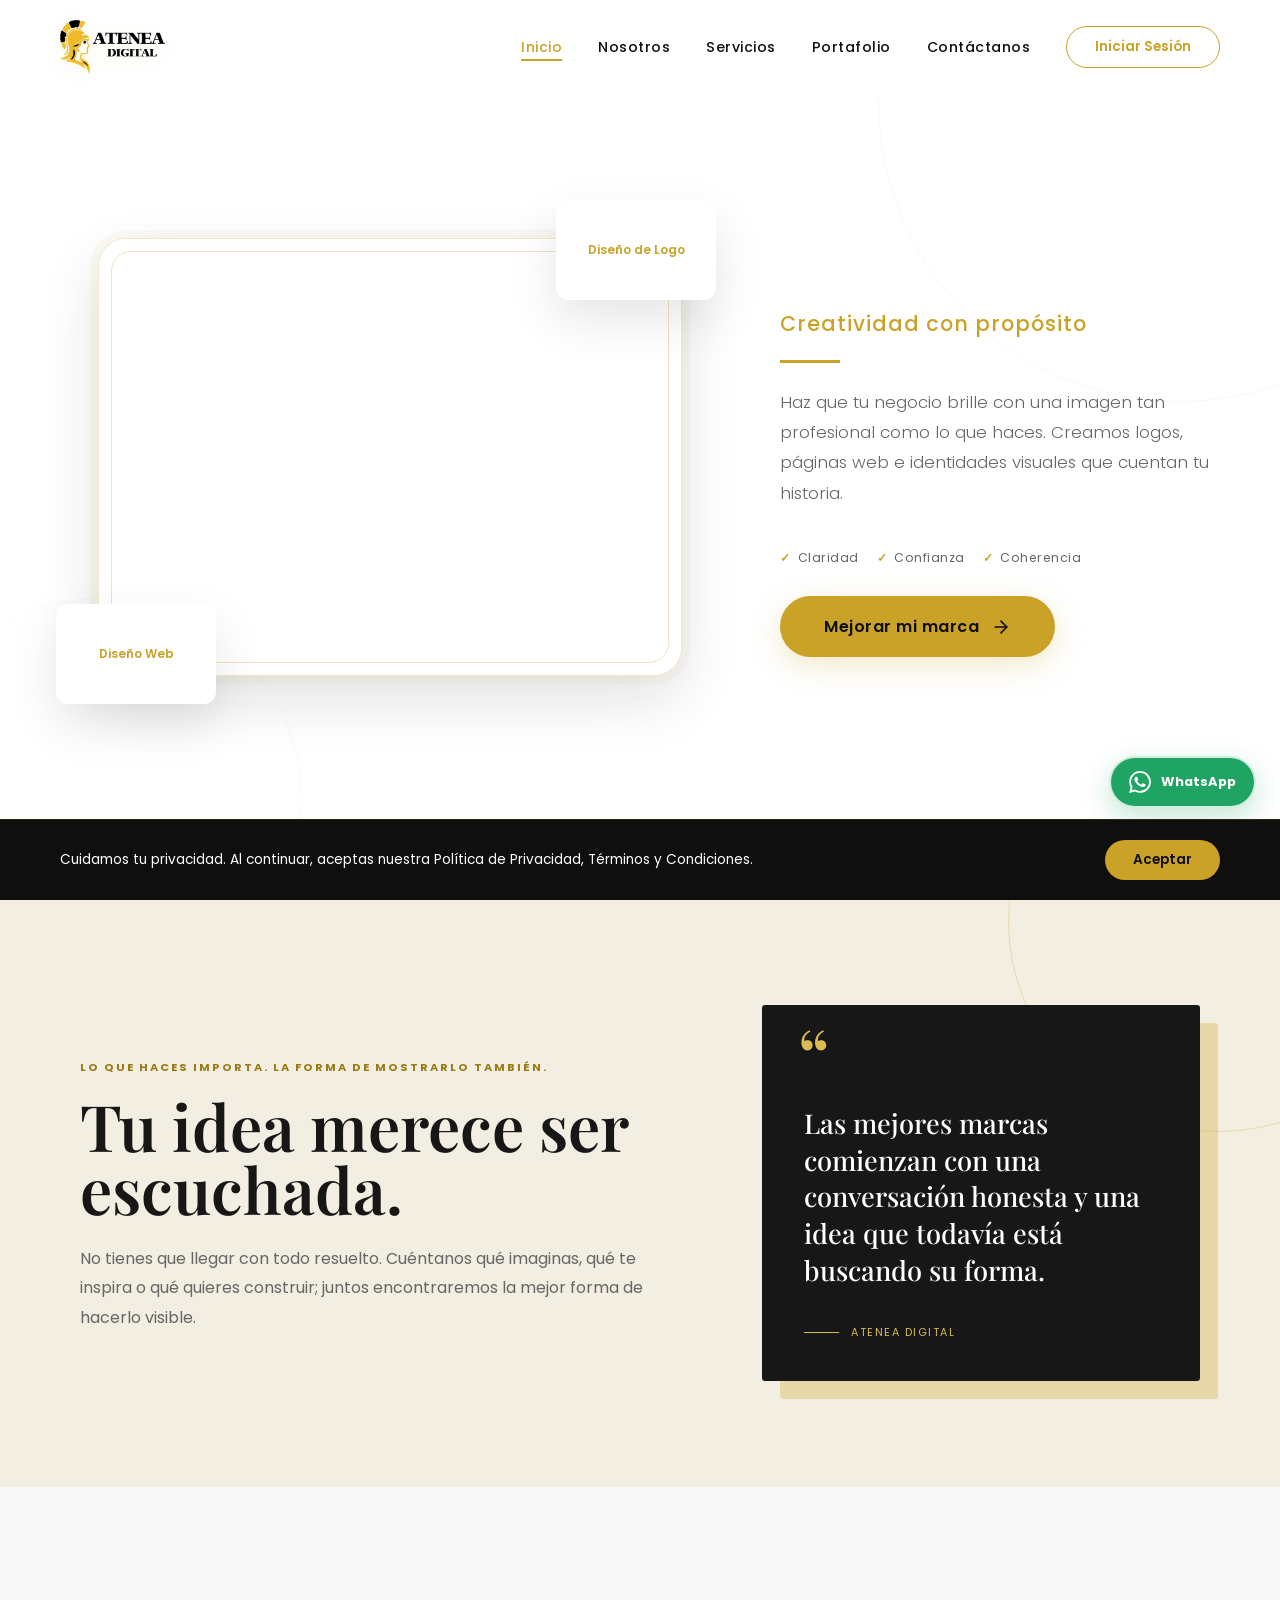
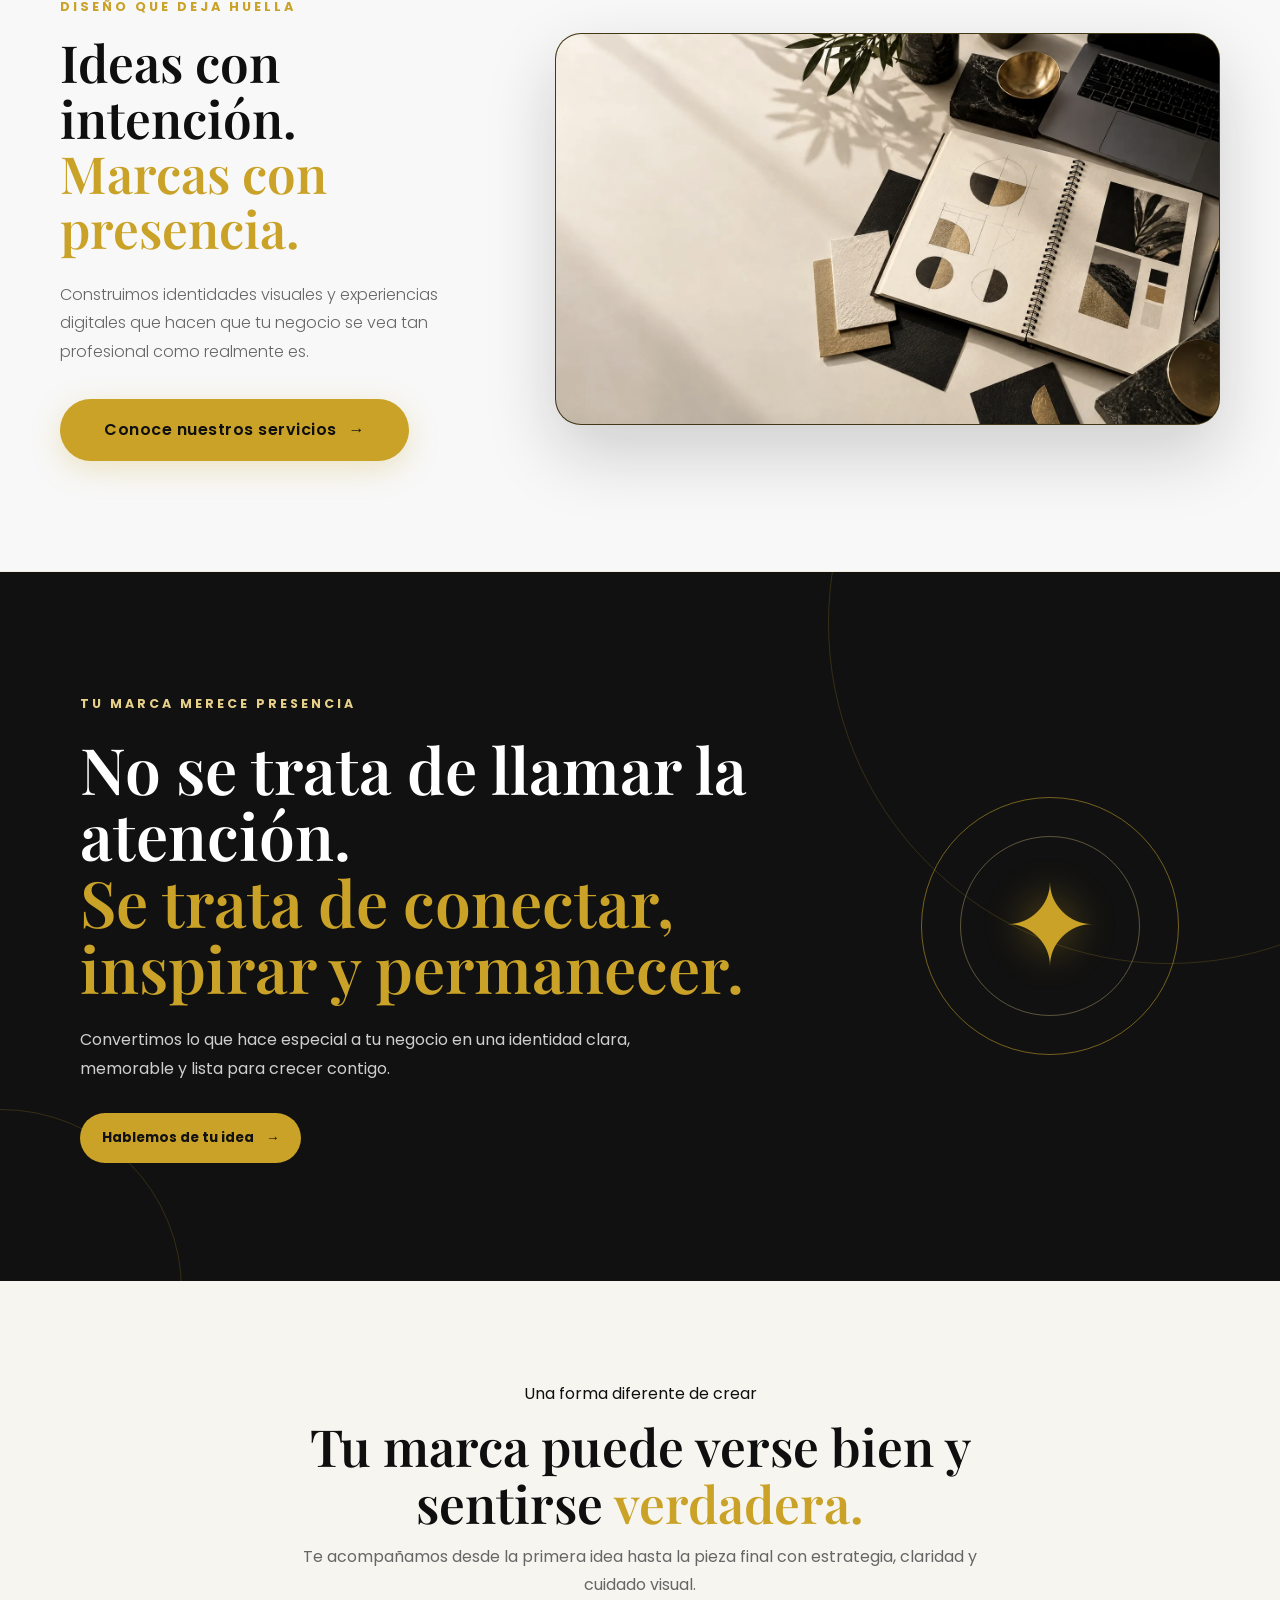
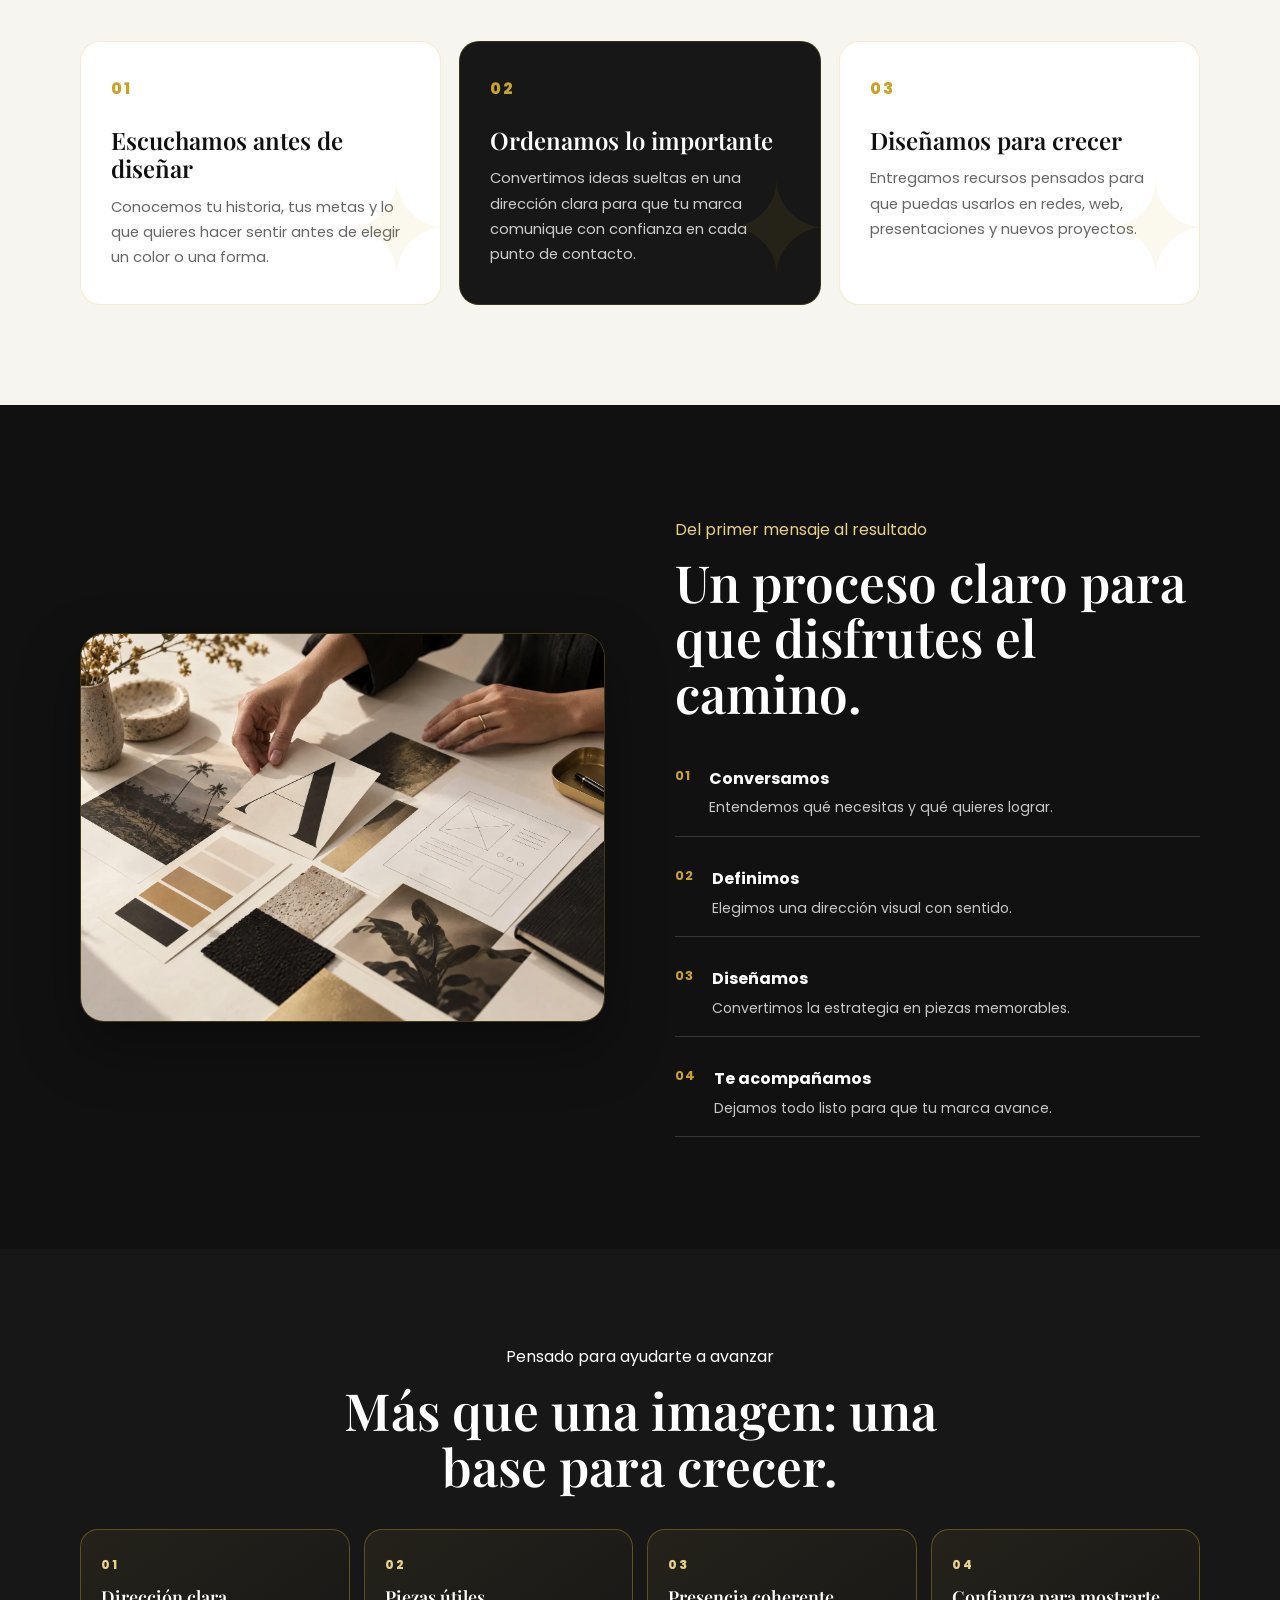
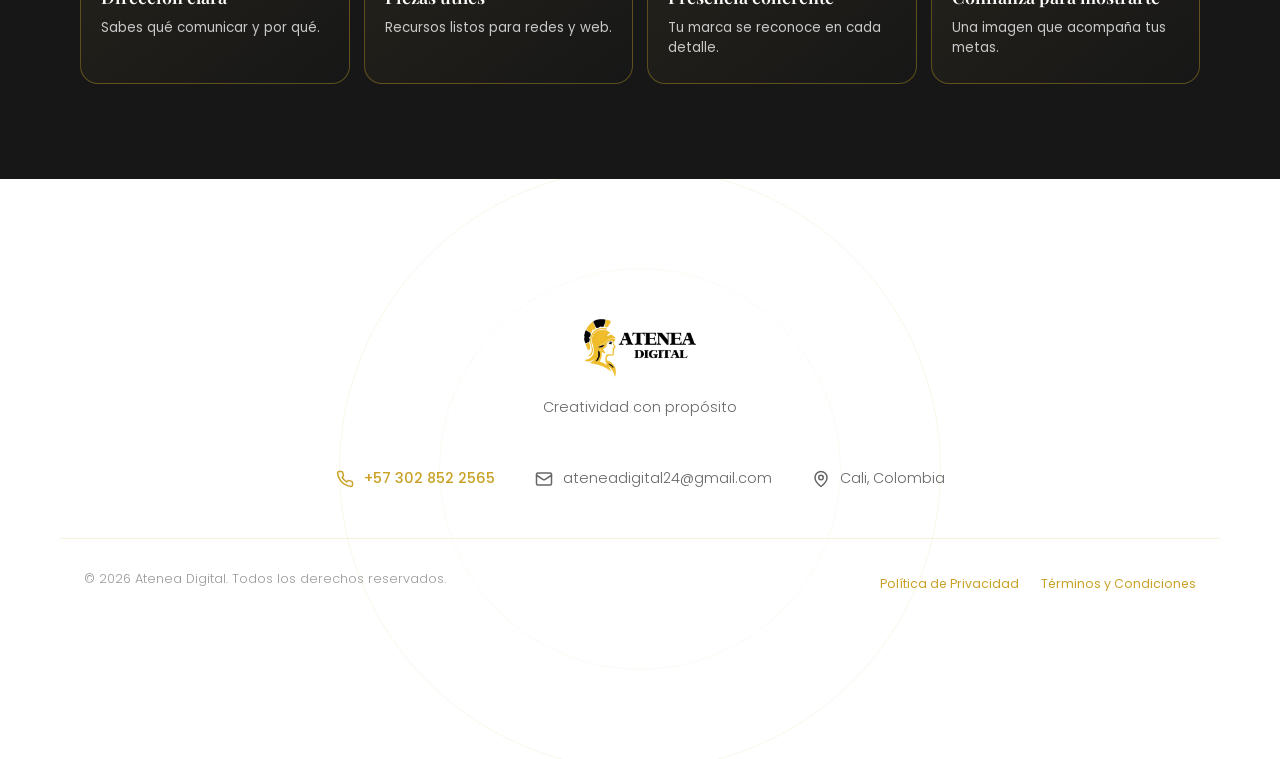
==== index.html @ d929d056 "Final_Proyecto" ====
<!DOCTYPE html>
<html lang="es">
<head>
  <meta charset="UTF-8">
  <meta name="viewport" content="width=device-width, initial-scale=1.0">
  <title>Atenea Digital | Creatividad con Propósito</title>
  <meta name="description" content="Creamos logos y páginas web que transmiten profesionalismo, confianza e identidad visual moderna. Cali, Colombia.">
<link rel="icon" type="image/png" href="[data-uri]">
  <link rel="stylesheet" href="css/style.css">
</head>
<body>

  <!-- NAVBAR -->
  <nav class="navbar" id="navbar" role="navigation" aria-label="Navegación principal">
    <a href="index.html" class="logo-img-link" aria-label="Atenea Digital - Inicio">
      <img src="img/01-atenea-logo.png" alt="Atenea Digital" class="logo-img">
    </a>
    <ul class="nav-links">
      <li><a href="index.html" class="active">Inicio</a></li>
      <li><a href="nosotros.html">Nosotros</a></li>
      <li><a href="servicios.html">Servicios</a></li>
      <li><a href="portafolio.html">Portafolio</a></li>
      <li><a href="contactanos.html">Contáctanos</a></li>
      <li><button class="btn-login" onclick="window.location.href='login.html'" aria-label="Iniciar sesión">Iniciar Sesión</button></li>
    </ul>
    <button class="menu-toggle" id="menuToggle" aria-label="Abrir menú">
      <span></span><span></span><span></span>
    </button>
  </nav>

  <!-- MOBILE MENU -->
  <div class="mobile-menu" id="mobileMenu">
    <a href="index.html" class="active">Inicio</a>
    <a href="nosotros.html">Nosotros</a>
    <a href="servicios.html">Servicios</a>
    <a href="portafolio.html">Portafolio</a>
    <a href="contactanos.html">Contáctanos</a>
    <button class="btn-login" onclick="window.location.href='login.html'">Iniciar Sesión</button>
  </div>

  <!-- HERO -->
  <section class="hero" id="inicio" aria-label="Sección principal">
    <div class="hero-container">
      <div class="hero-left fade-up">
        <p class="hero-subtitle">Creatividad con propósito</p>
        <div class="hero-line"></div>
        <p class="hero-text">Haz que tu negocio brille con una imagen tan profesional como lo que haces. Creamos logos, páginas web e identidades visuales que cuentan tu historia.</p>
        <div class="hero-proof" aria-label="Beneficios de trabajar con Atenea Digital"><span>Claridad</span><span>Confianza</span><span>Coherencia</span></div>
        <div class="hero-actions">
          <a href="contactanos.html" class="btn-gold">
            Mejorar mi marca
            <svg width="20" height="20" viewBox="0 0 24 24" fill="none" stroke="currentColor" stroke-width="2" stroke-linecap="round" stroke-linejoin="round"><path d="M5 12h14"/><path d="m12 5 7 7-7 7"/></svg>
          </a>
        </div>
      </div>
      <div class="hero-right fade-up">
        <div class="hero-logo-card">
          <div class="hero-logo-frame">
            <video class="hero-logo-video" autoplay muted loop playsinline preload="auto" aria-label="Logo animado de Atenea Digital">
              <source src="img/02-atenea-movimiento.mp4" type="video/mp4">
              Tu navegador no admite videos HTML5.
            </video>
          </div>
          <div class="mockup-float one">Diseño de Logo</div>
          <div class="mockup-float two">Diseño Web</div>
        </div>
      </div>
    </div>
  </section>

  <!-- CONEXIÓN CON EL USUARIO -->
  <section class="connection-section" aria-label="Conversemos sobre tu idea">
    <div class="connection-inner fade-up">
      <div class="connection-copy"><span class="connection-kicker">Lo que haces importa. La forma de mostrarlo también.</span><h2>Tu idea merece ser escuchada.</h2><p>No tienes que llegar con todo resuelto. Cuéntanos qué imaginas, qué te inspira o qué quieres construir; juntos encontraremos la mejor forma de hacerlo visible.</p></div>
      <div class="connection-card"><span class="connection-card-mark">“</span><p>Las mejores marcas comienzan con una conversación honesta y una idea que todavía está buscando su forma.</p><div class="connection-card-line"><span></span><small>Atenea Digital</small></div></div>
    </div>
  </section>
  <!-- IMAGEN DE MARCA -->
  <section class="brand-showcase" aria-label="El universo creativo de Atenea Digital">
    <div class="brand-showcase-inner fade-up">
      <div class="brand-showcase-copy">
        <p class="brand-showcase-label">Diseño que deja huella</p>
        <h2>Ideas con intención.<br><span>Marcas con presencia.</span></h2>
        <p>Construimos identidades visuales y experiencias digitales que hacen que tu negocio se vea tan profesional como realmente es.</p>
        <a href="servicios.html" class="btn-gold">Conoce nuestros servicios <span aria-hidden="true">→</span></a>
      </div>
      <div class="brand-showcase-image">
        <img src="img/03-hero-editorial.webp" alt="Composición de branding y diseño web de Atenea Digital" loading="lazy">
      </div>
    </div>
  </section>

  <!-- MENSAJE DE IMPACTO -->
  <section class="impact-band" aria-label="Mensaje de impacto de Atenea Digital">
    <div class="impact-band-inner">
      <div class="impact-band-copy fade-up">
        <span class="impact-band-kicker">Tu marca merece presencia</span>
        <h2>No se trata de llamar la atención.<br><em>Se trata de conectar, inspirar y permanecer.</em></h2>
        <p>Convertimos lo que hace especial a tu negocio en una identidad clara, memorable y lista para crecer contigo.</p>
        <a class="impact-band-link" href="contactanos.html">Hablemos de tu idea <span aria-hidden="true">→</span></a>
      </div>
      <div class="impact-band-mark" aria-hidden="true">
        <span class="impact-band-ring ring-one"></span>
        <span class="impact-band-ring ring-two"></span>
        <span class="impact-band-star">✦</span>
      </div>
    </div>
  </section>

  <!-- POR QUÉ ATENEA -->
  <section class="home-benefits" aria-label="Por qué elegir Atenea Digital">
    <div class="home-section-heading fade-up"><p class="eyebrow">Una forma diferente de crear</p><h2>Tu marca puede verse bien y sentirse <em>verdadera.</em></h2><p>Te acompañamos desde la primera idea hasta la pieza final con estrategia, claridad y cuidado visual.</p></div>
    <div class="home-benefit-grid"><article class="home-benefit-card fade-up"><span>01</span><h3>Escuchamos antes de diseñar</h3><p>Conocemos tu historia, tus metas y lo que quieres hacer sentir antes de elegir un color o una forma.</p></article><article class="home-benefit-card featured fade-up"><span>02</span><h3>Ordenamos lo importante</h3><p>Convertimos ideas sueltas en una dirección clara para que tu marca comunique con confianza en cada punto de contacto.</p></article><article class="home-benefit-card fade-up"><span>03</span><h3>Diseñamos para crecer</h3><p>Entregamos recursos pensados para que puedas usarlos en redes, web, presentaciones y nuevos proyectos.</p></article></div>
  </section>

  <section class="home-process" aria-label="Proceso de trabajo de Atenea Digital"><div class="process-image fade-up"><img src="img/17-proceso-studio.webp" alt="Espacio creativo de Atenea Digital"></div><div class="process-copy fade-up"><p class="eyebrow">Del primer mensaje al resultado</p><h2>Un proceso claro para que disfrutes el camino.</h2><div class="process-list"><article><b>01</b><div><h3>Conversamos</h3><p>Entendemos qué necesitas y qué quieres lograr.</p></div></article><article><b>02</b><div><h3>Definimos</h3><p>Elegimos una dirección visual con sentido.</p></div></article><article><b>03</b><div><h3>Diseñamos</h3><p>Convertimos la estrategia en piezas memorables.</p></div></article><article><b>04</b><div><h3>Te acompañamos</h3><p>Dejamos todo listo para que tu marca avance.</p></div></article></div></div></section>

  <section class="home-delivery" aria-label="Lo que recibe tu marca"><div class="home-section-heading fade-up"><p class="eyebrow">Pensado para ayudarte a avanzar</p><h2>Más que una imagen: una base para crecer.</h2></div><div class="delivery-grid"><article class="delivery-card fade-up"><span>01</span><strong>Dirección clara</strong><small>Sabes qué comunicar y por qué.</small></article><article class="delivery-card fade-up"><span>02</span><strong>Piezas útiles</strong><small>Recursos listos para redes y web.</small></article><article class="delivery-card fade-up"><span>03</span><strong>Presencia coherente</strong><small>Tu marca se reconoce en cada detalle.</small></article><article class="delivery-card fade-up"><span>04</span><strong>Confianza para mostrarte</strong><small>Una imagen que acompaña tus metas.</small></article></div></section>

  <!-- CTA -->
  <section class="cta" aria-label="Llamado a l">
    <div class="footer-content">
      <img src="img/01-atenea-logo.png" alt="Atenea Digital" class="footer-logo-img">
      <p class="footer-tagline">Creatividad con propósito</p>

      <div class="footer-contact">
        <div class="footer-contact-item gold">
          <svg viewBox="0 0 24 24" fill="none" stroke="currentColor" stroke-width="2" stroke-linecap="round" stroke-linejoin="round" aria-hidden="true"><path d="M22 16.92v3a2 2 0 0 1-2.18 2 19.79 19.79 0 0 1-8.63-3.07 19.5 19.5 0 0 1-6-6 19.79 19.79 0 0 1-3.07-8.67A2 2 0 0 1 4.11 2h3a2 2 0 0 1 2 1.72 12.84 12.84 0 0 0 .7 2.81 2 2 0 0 1-.45 2.11L8.09 9.91a16 16 0 0 0 6 6l1.27-1.27a2 2 0 0 1 2.11-.45 12.84 12.84 0 0 0 2.81.7A2 2 0 0 1 22 16.92z"/></svg>
          <a href="https://wa.me/573028522565" target="_blank" rel="noopener noreferrer">+57 302 852 2565</a>
        </div>
        <div class="footer-contact-item">
          <svg viewBox="0 0 24 24" fill="none" stroke="currentColor" stroke-width="2" stroke-linecap="round" stroke-linejoin="round" aria-hidden="true"><rect x="2" y="4" width="20" height="16" rx="2"/><path d="m22 7-8.97 5.7a1.94 1.94 0 0 1-2.06 0L2 7"/></svg>
          <a href="mailto:ateneadigital24@gmail.com">ateneadigital24@gmail.com</a>
        </div>
        <div class="footer-contact-item">
          <svg viewBox="0 0 24 24" fill="none" stroke="currentColor" stroke-width="2" stroke-linecap="round" stroke-linejoin="round" aria-hidden="true"><path d="M20 10c0 6-8 12-8 12s-8-6-8-12a8 8 0 0 1 16 0Z"/><circle cx="12" cy="10" r="3"/></svg>
          Cali, Colombia
        </div>
      </div>
      <div class="footer-bottom">
        <p>&copy; 2026 Atenea Digital. Todos los derechos reservados.</p>
        <div class="footer-legal" aria-label="Información legal"><a href="#privacyInfo" data-legal-modal="privacyInfo">Política de Privacidad</a><a href="#termsInfo" data-legal-modal="termsInfo">Términos y Condiciones</a></div>

      </div>
    </div>
  </footer>

  <div class="legal-modal" id="privacyInfo" role="dialog" aria-modal="true" aria-labelledby="privacyInfoTitle" aria-hidden="true"><div class="legal-modal-card"><button class="legal-modal-close" type="button" data-close-legal aria-label="Cerrar Política de Privacidad">&times;</button><span class="eyebrow">Atenea Digital</span><h2 id="privacyInfoTitle">Política de Privacidad</h2><p>Respetamos tu privacidad y usamos la información que compartes únicamente para gestionar tu cuenta, responder tus mensajes y mejorar nuestra atención.</p><p>No vendemos tus datos personales a terceros. Puedes solicitar la actualización o eliminación de tu información comunicándote con Atenea Digital.</p></div></div><div class="legal-modal" id="termsInfo" role="dialog" aria-modal="true" aria-labelledby="termsInfoTitle" aria-hidden="true"><div class="legal-modal-card"><button class="legal-modal-close" type="button" data-close-legal aria-label="Cerrar Términos y Condiciones">&times;</button><span class="eyebrow">Atenea Digital</span><h2 id="termsInfoTitle">Términos y Condiciones</h2><p>Al usar este sitio te comprometes a navegar de forma responsable y respetuosa, sin afectar su funcionamiento o seguridad.</p><p>Los contenidos, imágenes y servicios pertenecen a Atenea Digital o se usan con autorización. Las propuestas y alcances de cada proyecto se confirman directamente con nuestro equipo.</p></div></div>
  <div class="privacy-banner" id="privacyBanner" role="dialog" aria-label="Aviso de privacidad">
    <p>Cuidamos tu privacidad. Al continuar, aceptas nuestra Política de Privacidad, Términos y Condiciones.</p>
    <button class="privacy-btn" id="privacyAccept" aria-label="Aceptar aviso de privacidad">Aceptar</button>
  </div>

  <button class="back-to-top" id="backToTop" aria-label="Volver arriba">
    <svg width="20" height="20" viewBox="0 0 24 24" fill="none" stroke="currentColor" stroke-width="2" stroke-linecap="round" stroke-linejoin="round"><path d="m18 15-6-6-6 6"/></svg>
  </button>

    <script src="js/main.js"></script>
<a class="floating-whatsapp" href="https://wa.me/573028522565?text=Hola%20Atenea%20Digital%2C%20quiero%20hablar%20sobre%20mi%20proyecto" target="_blank" rel="noopener noreferrer" aria-label="Escribir por WhatsApp"><svg viewBox="0 0 24 24" aria-hidden="true"><path d="M20.5 3.5A11.8 11.8 0 0 0 12.08 0C5.55 0 .24 5.3.24 11.84c0 2.09.55 4.13 1.6 5.92L.14 24l6.39-1.67a11.82 11.82 0 0 0 5.55 1.41h.01c6.53 0 11.84-5.31 11.84-11.84 0-3.17-1.23-6.14-3.43-8.4ZM12.09 21.7h-.01a9.83 9.83 0 0 1-5.01-1.37l-.36-.21-3.79.99 1.01-3.69-.23-.38a9.84 9.84 0 0 1-1.51-5.2C2.19 6.4 6.63 1.96 12.08 1.96c2.64 0 5.12 1.03 6.98 2.89a9.82 9.82 0 0 1 2.88 6.99c0 5.45-4.43 9.86-9.85 9.86Zm5.41-7.39c-.3-.15-1.77-.87-2.04-.97-.27-.1-.47-.15-.67.15-.2.3-.77.97-.95 1.17-.17.2-.35.22-.65.07-.3-.15-1.27-.47-2.42-1.5-.89-.79-1.49-1.77-1.67-2.07-.17-.3-.02-.46.13-.61.13-.13.3-.35.45-.52.15-.17.2-.3.3-.5.1-.2.05-.37-.02-.52-.07-.15-.67-1.62-.92-2.22-.24-.58-.49-.5-.67-.51h-.57c-.2 0-.52.07-.8.37-.27.3-1.04 1.02-1.04 2.49s1.07 2.89 1.22 3.09c.15.2 2.1 3.2 5.08 4.49.71.31 1.26.49 1.69.63.71.23 1.35.2 1.86.12.57-.08 1.77-.72 2.02-1.42.25-.7.25-1.3.17-1.42-.07-.12-.27-.2-.57-.35Z"/></svg><span>WhatsApp</span></a>
</body>
</html>
---- css/style.css ----
/* ==========================================================================
   ATENEA DIGITAL - ARCHIVO DE ESTILOS GLOBAL (css/style.css)
   ========================================================================== */

@import url('https://fonts.googleapis.com/css2?family=Poppins:wght@300;400;500;600;700;800&family=Playfair+Display:wght@400;600;700&display=swap');

:root {
  --white: #FFFFFF;
  --black: #0F0F0F;
  --gold: #C9A227;
  --gold-soft: #E7D08A;
  --gray-light: #F8F8F8;
  --gray-text: #666666;
  --transition-smooth: all 0.4s cubic-bezier(0.25, 0.46, 0.45, 0.94);
}

* { margin: 0; padding: 0; box-sizing: border-box; }
html { scroll-behavior: smooth; font-size: 16px; }
body {
  font-family: 'Poppins', sans-serif;
  background: var(--white);
  color: var(--black);
  overflow-x: hidden;
  line-height: 1.6;
  -webkit-font-smoothing: antialiased;
  -moz-osx-font-smoothing: grayscale;
}

/* ==========================================================================
   COMPONENTES GLOBALES (HEADER, NAVBAR, FOOTER, BOTONES Y BANNER)
   ========================================================================== */

/* ===== NAVBAR ===== */
.navbar {
  position: fixed;
  top: 0; left: 0; right: 0;
  z-index: 1000;
  padding: 20px 60px;
  display: flex;
  justify-content: space-between;
  align-items: center;
  background: rgba(255,255,255,0.92);
  backdrop-filter: blur(20px);
  -webkit-backdrop-filter: blur(20px);
  transition: var(--transition-smooth);
}
.navbar.scrolled {
  padding: 14px 60px;
  box-shadow: 0 2px 30px rgba(0,0,0,0.06);
}
.logo-img-link { display: flex; align-items: center; text-decoration: none; }
.logo-img { height: 36px; width: auto; object-fit: contain; transition: transform 0.3s ease; }
.logo-img:hover { transform: scale(1.05); }

.nav-links {
  display: flex;
  gap: 36px;
  list-style: none;
  align-items: center;
}
.nav-links a {
  text-decoration: none;
  color: var(--black);
  font-size: 0.88rem;
  font-weight: 500;
  letter-spacing: 0.5px;
  position: relative;
  transition: color 0.3s ease;
}
.nav-links a::after {
  content: '';
  position: absolute;
  bottom: -4px; left: 0;
  width: 0; height: 2px;
  background: var(--gold);
  transition: width 0.3s ease;
}
.nav-links a:hover::after,
.nav-links a.active::after { width: 100%; }
.nav-links a:hover,
.nav-links a.active { color: var(--gold); }

.btn-login {
  background: transparent;
  border: 1.5px solid var(--gold);
  color: var(--gold);
  padding: 10px 28px;
  border-radius: 50px;
  font-family: 'Poppins', sans-serif;
  font-weight: 600;
  font-size: 0.85rem;
  cursor: pointer;
  transition: var(--transition-smooth);
}
.btn-login { white-space: nowrap; }
.btn-login:hover {
  background: var(--gold);
  color: var(--black);
  box-shadow: 0 4px 20px rgba(201,162,39,0.3);
}

.menu-toggle {
  display: none;
  flex-direction: column;
  gap: 5px;
  background: none;
  border: none;
  cursor: pointer;
  padding: 8px;
}
.menu-toggle span {
  display: block;
  width: 24px; height: 2px;
  background: var(--black);
  transition: var(--transition-smooth);
}
.mobile-menu {
  display: none;
  position: fixed;
  top: 0; right: -100%;
  width: 80%; max-width: 320px;
  height: 100vh;
  background: var(--white);
  z-index: 999;
  flex-direction: column;
  padding: 100px 40px 40px;
  gap: 24px;
  box-shadow: -10px 0 40px rgba(0,0,0,0.1);
  transition: right 0.4s ease;
}
.mobile-menu.active { display: flex; right: 0; }
.mobile-menu a {
  text-decoration: none;
  color: var(--black);
  font-size: 1.1rem;
  font-weight: 500;
  transition: color 0.3s;
}
.mobile-menu a:hover,
.mobile-menu a.active { color: var(--gold); }
.mobile-menu .btn-login { align-self: flex-start; }

/* ===== BOTÓN GENERAL ===== */
.btn-gold {
  display: inline-flex;
  align-items: center;
  justify-content: center;
  gap: 12px;
  background: var(--gold);
  color: var(--black);
  padding: 18px 44px;
  border-radius: 50px;
  text-decoration: none;
  font-weight: 600;
  font-size: 1rem;
  letter-spacing: 0.5px;
  border: none;
  cursor: pointer;
  transition: var(--transition-smooth);
  box-shadow: 0 8px 30px rgba(201,162,39,0.25);
  font-family: 'Poppins', sans-serif;
}
.btn-gold:hover {
  transform: translateY(-3px);
  box-shadow: 0 15px 40px rgba(201,162,39,0.35);
  background: #b8941f;
}

/* ===== FOOTER ===== */
.footer {
  background: var(--white);
  padding: 80px 60px 40px;
  border-top: 1px solid rgba(201,162,39,0.15);
}
.footer-content {
  max-width: 1200px;
  margin: 0 auto;
  text-align: center;
}
.footer-logo-img { height: 38px; width: auto; margin-bottom: 12px; }
.footer-tagline {
  color: var(--gray-text);
  font-size: 0.9rem;
  margin-bottom: 48px;
  font-weight: 300;
}
.footer-links-wrapper {
  background: var(--white);
  border-radius: 20px;
  padding: 24px 40px;
  margin: 0 auto 48px;
  max-width: 900px;
  box-shadow: 0 4px 20px rgba(0,0,0,0.04);
}
.footer-links-wrapper .footer-links { margin-bottom: 0; }
.footer-links {
  display: flex;
  justify-content: center;
  gap: 48px;
  margin-bottom: 48px;
  flex-wrap: wrap;
}
.footer-links a {
  color: var(--black);
  text-decoration: none;
  font-size: 0.9rem;
  transition: color 0.3s;
  font-weight: 500;
}
.footer-links a:hover { color: var(--gold); }
.footer-contact {
  display: flex;
  justify-content: center;
  gap: 40px;
  margin-bottom: 48px;
  flex-wrap: wrap;
}
.footer-contact-item {
  display: flex;
  align-items: center;
  gap: 10px;
  color: var(--gray-text);
  font-size: 0.9rem;
  font-weight: 300;
}
.footer-contact-item.gold { color: var(--gold); font-weight: 500; }
.footer-contact-item a { color: inherit; text-decoration: none; transition: color 0.3s; }
.footer-contact-item a:hover { color: var(--gold); }
.footer-contact-item svg { width: 18px; height: 18px; }
.footer-bottom {
  border-top: 1px solid rgba(201,162,39,0.15);
  padding-top: 32px;
  display: flex;
  justify-content: space-between;
  align-items: center;
  flex-wrap: wrap;
  gap: 16px;
}
.footer-bottom p { color: #999999; font-size: 0.8rem; font-weight: 300; }
.footer-legal { display: flex; gap: 24px; }
.footer-legal a { color: #999999; text-decoration: none; font-size: 0.8rem; transition: color 0.3s; }
.footer-legal a:hover { color: var(--gold); }

/* ===== PRIVACY NOTICE Y BACK TO TOP ===== */
.privacy-banner {
  position: fixed;
  bottom: 0; left: 0; right: 0;
  background: var(--black);
  padding: 20px 60px;
  display: flex;
  justify-content: space-between;
  align-items: center;
  z-index: 9999;
  border-top: 1px solid rgba(201,162,39,0.15);
  transform: translateY(100%);
  transition: transform 0.5s ease;
}
.privacy-banner.show { transform: translateY(0); }
.privacy-banner p { color: #FFFFFF; font-size: 0.85rem; font-weight: 400; }
.privacy-banner a { color: var(--gold); text-decoration: none; }
.privacy-btn {
  background: var(--gold);
  color: var(--black);
  border: none;
  padding: 10px 28px;
  border-radius: 50px;
  font-family: 'Poppins', sans-serif;
  font-weight: 600;
  font-size: 0.85rem;
  cursor: pointer;
  transition: background 0.3s;
}
.privacy-btn:hover { background: #b8941f; }

.back-to-top {
  position: fixed;
  bottom: 30px; right: 30px;
  width: 50px; height: 50px;
  border-radius: 50%;
  background: var(--gold);
  color: var(--black);
  border: none;
  cursor: pointer;
  display: flex;
  align-items: center;
  justify-content: center;
  opacity: 0;
  visibility: hidden;
  transition: var(--transition-smooth);
  z-index: 999;
  box-shadow: 0 4px 20px rgba(201,162,39,0.3);
}
.back-to-top.visible { opacity: 1; visibility: visible; }
.back-to-top:hover { transform: translateY(-4px); background: #b8941f; }

/* ==========================================================================
   INDEX.HTML - ESTILOS HERO Y CTA
   ========================================================================== */
.hero {
  min-height: 100vh;
  display: flex;
  align-items: center;
  justify-content: center;
  padding: 120px 60px 80px;
  background: var(--white);
  position: relative;
  overflow: hidden;
}
.hero::before {
  content: '';
  position: absolute;
  top: -200px; right: -200px;
  width: 600px; height: 600px;
  border: 1px solid rgba(201,162,39,0.08);
  border-radius: 50%;
  pointer-events: none;
}
.hero::after {
  content: '';
  position: absolute;
  bottom: -100px; left: -100px;
  width: 400px; height: 400px;
  border: 1px solid rgba(201,162,39,0.06);
  border-radius: 50%;
  pointer-events: none;
}
.hero-container {
  max-width: 1500px;
  width: 100%;
  display: grid;
  grid-template-columns: minmax(600px, 1.2fr) minmax(360px, 0.8fr);
  gap: 60px;
  align-items: center;
  position: relative;
  z-index: 1;
}
.hero-left { position: relative; z-index: 2; order: 2; }
.hero-logo-card { width: calc(100% - 76px); margin: 0 auto 26px; text-align: center; position: relative; }
.hero-logo-frame {
  width: 100%;
  aspect-ratio: 4 / 3;
  padding: 0;
  border: 1px solid rgba(201,162,39,0.25);
  border-radius: 28px;
  background: var(--white);
  box-shadow: 0 24px 60px rgba(15,15,15,0.12), 0 0 0 8px rgba(201,162,39,0.05);
  position: relative;
  overflow: hidden;
  transition: transform 0.5s ease, box-shadow 0.5s ease;
}
.hero-logo-frame::before { content: ''; position: absolute; inset: 12px; border: 1px solid rgba(201,162,39,0.3); border-radius: 20px; pointer-events: none; z-index: 1; }
.hero-logo-frame:hover { transform: translateY(-6px); box-shadow: 0 34px 70px rgba(15,15,15,0.16), 0 0 0 8px rgba(201,162,39,0.08); }
.hero-logo-video { width: 100%; height: 100%; display: block; object-fit: contain; transform: scale(1.36); border-radius: 18px; background: var(--white); }
.hero-logo-tagline { margin: 0 0 20px; color: var(--black); font-family: 'Playfair Display', serif; font-size: clamp(1.45rem, 2.7vw, 2rem); line-height: 1.25; letter-spacing: 0.3px; }
.hero-subtitle { font-size: 1.3rem; color: var(--gold); font-weight: 500; margin: 24px 0 20px; letter-spacing: 1px; }
.hero-line { width: 60px; height: 3px; background: var(--gold); margin-bottom: 24px; }
.hero-text { font-size: 1.05rem; color: var(--gray-text); line-height: 1.8; max-width: 480px; margin-bottom: 40px; font-weight: 300; }
.hero-right { position: relative; display: flex; justify-content: center; align-items: center; order: 1; }

.mockup-screen {
  width: 520px; height: 340px;
  background: linear-gradient(145deg, #1a1a1a 0%, #0F0F0F 100%);
  border-radius: 16px;
  position: relative;
  box-shadow: 0 40px 80px rgba(0,0,0,0.15), 0 0 0 1px rgba(201,162,39,0.1);
  overflow: hidden;
  transform: perspective(1000px) rotateY(-8deg) rotateX(4deg);
  transition: transform 0.6s ease;
}
.mockup-screen:hover { transform: perspective(1000px) rotateY(-4deg) rotateX(2deg); }
.mockup-header { height: 36px; background: rgba(255,255,255,0.03); display: flex; align-items: center; padding: 0 16px; gap: 6px; }
.mockup-dot { width: 10px; height: 10px; border-radius: 50%; }
.mockup-dot.r { background: #ff5f57; }
.mockup-dot.y { background: #febc2e; }
.mockup-dot.g { background: #28c840; }
.mockup-content { padding: 30px 40px; display: flex; flex-direction: column; align-items: center; justify-content: center; height: calc(100% - 36px); }
.mockup-logo { font-family: 'Playfair Display', serif; font-size: 2rem; color: var(--gold); margin-bottom: 12px; }
.mockup-tagline { color: var(--gray-text); font-size: 0.85rem; letter-spacing: 3px; text-transform: uppercase; }
.mockup-line { width: 40px; height: 2px; background: var(--gold); margin: 16px 0; }
.mockup-float {
  position: absolute;
  width: 160px; height: 100px;
  background: var(--white);
  border-radius: 12px;
  box-shadow: 0 20px 50px rgba(0,0,0,0.1);
  display: flex;
  align-items: center;
  justify-content: center;
  font-size: 0.75rem;
  color: var(--gold);
  font-weight: 600;
  z-index: 3;
}
.mockup-float.one { top: -38px; right: -34px; animation: float 4s ease-in-out infinite; }
.mockup-float.two { bottom: -28px; left: -42px; animation: float 4s ease-in-out infinite 1s; }
@keyframes float { 0%, 100% { transform: translateY(0); } 50% { transform: translateY(-12px); } }

.cta {
  padding: 140px 60px;
  background: var(--white);
  text-align: center;
  position: relative;
  overflow: hidden;
}
.cta::before { content: ''; position: absolute; top: 50%; left: 50%; transform: translate(-50%, -50%); width: 600px; height: 600px; border: 1px solid rgba(201,162,39,0.08); border-radius: 50%; pointer-events: none; }
.cta::after { content: ''; position: absolute; top: 50%; left: 50%; transform: translate(-50%, -50%); width: 400px; height: 400px; border: 1px solid rgba(201,162,39,0.05); border-radius: 50%; pointer-events: none; }
.cta-content { position: relative; z-index: 2; }
.cta-label { color: var(--gold); font-size: 0.85rem; font-weight: 600; letter-spacing: 3px; text-transform: uppercase; margin-bottom: 24px; display: block; }
.cta-title { font-family: 'Playfair Display', serif; font-size: 3.2rem; font-weight: 600; color: var(--black); margin-bottom: 40px; line-height: 1.2; }
.cta .btn-gold { font-size: 1.1rem; padding: 20px 52px; }

/* ==========================================================================
   NOSOTROS.HTML - ESTILOS SECCIÓN IMPACTO
   ========================================================================== */
.impacto {
  padding: 160px 60px 140px;
  background: var(--white);
  position: relative;
}
.impacto-container { max-width: 1200px; margin: 0 auto; display: flex; gap: 60px; align-items: flex-start; }
.impacto-line { width: 3px; min-height: 200px; background: linear-gradient(180deg, var(--gold) 0%, var(--gold-soft) 100%); border-radius: 3px; flex-shrink: 0; margin-top: 10px; }
.impacto-content { flex: 1; }
.impacto-kicker { color: var(--gold); font-size: 0.85rem; font-weight: 600; letter-spacing: 3px; text-transform: uppercase; margin-bottom: 18px; }
.impacto-title { font-family: 'Playfair Display', serif; font-size: 3.2rem; font-weight: 600; color: var(--black); line-height: 1.2; margin-bottom: 22px; max-width: 800px; }
.impacto-intro { max-width: 720px; color: var(--gray-text); font-size: 1rem; line-height: 1.8; font-weight: 300; margin-bottom: 34px; }
.impacto-route { display: flex; gap: 26px; flex-wrap: wrap; margin-bottom: 58px; color: var(--gray-text); font-size: 0.82rem; }
.impacto-route span { display: inline-flex; align-items: center; gap: 8px; }
.impacto-route b { color: var(--gold); font-size: 0.75rem; letter-spacing: 1px; }
.nosotros-cta { display: flex; align-items: center; justify-content: space-between; gap: 24px; margin-top: 62px; padding-top: 30px; border-top: 1px solid rgba(201,162,39,0.18); }
.nosotros-cta p { color: var(--black); font-family: 'Playfair Display', serif; font-size: 1.35rem; }
.nosotros-cta .btn-gold { padding: 14px 26px; font-size: 0.9rem; }
.impacto-blocks { display: grid; grid-template-columns: repeat(3, 1fr); gap: 40px; }
.impacto-block { display: flex; align-items: flex-start; gap: 20px; padding: 30px; border-radius: 16px; transition: var(--transition-smooth); }
.impacto-block:hover { background: var(--gray-light); transform: translateY(-4px); }
.impacto-icon { width: 56px; height: 56px; border-radius: 14px; background: linear-gradient(135deg, var(--gold) 0%, var(--gold-soft) 100%); display: flex; align-items: center; justify-content: center; flex-shrink: 0; color: var(--black); font-size: 1.4rem; }
.impacto-block h3 { font-size: 1.15rem; font-weight: 600; color: var(--black); margin-bottom: 8px; }
.impacto-block p { font-size: 0.9rem; color: var(--gray-text); line-height: 1.6; font-weight: 300; }

/* ==========================================================================
   SERVICIOS.HTML - ESTILOS SERVICIOS Y TESTIMONIOS
   ========================================================================== */
.servicios {
  padding: 160px 60px 140px;
  background: var(--gray-light);
}
.servicios-header { text-align: center; margin-bottom: 80px; }
.servicios-label { color: var(--gold); font-size: 0.85rem; font-weight: 600; letter-spacing: 3px; text-transform: uppercase; margin-bottom: 16px; }
.servicios-title { font-family: 'Playfair Display', serif; font-size: 2.8rem; font-weight: 600; color: var(--black); }
.servicios-grid { max-width: 1000px; margin: 0 auto; display: flex; flex-direction: column; gap: 40px; }
.servicio-card { display: grid; grid-template-columns: auto 1fr; gap: 40px; background: var(--white); border: 1px solid rgba(201,162,39,0.2); border-radius: 24px; padding: 50px 60px; align-items: center; transition: var(--transition-smooth); position: relative; overflow: hidden; }
.servicio-card::before { content: ''; position: absolute; top: 0; left: 0; width: 4px; height: 100%; background: linear-gradient(180deg, var(--gold), var(--gold-soft)); opacity: 0; transition: opacity 0.4s ease; }
.servicio-card:hover::before { opacity: 1; }
.servicio-card:hover { box-shadow: 0 30px 60px rgba(0,0,0,0.08); transform: translateY(-6px); border-color: rgba(201,162,39,0.4); }
.servicio-icon-wrap { width: 100px; height: 100px; border-radius: 24px; background: linear-gradient(135deg, rgba(201,162,39,0.1) 0%, rgba(231,208,138,0.1) 100%); display: flex; align-items: center; justify-content: center; font-size: 2.5rem; flex-shrink: 0; }
.servicio-content h3 { font-size: 1.6rem; font-weight: 600; color: var(--black); margin-bottom: 16px; }
.servicio-content ul { list-style: none; display: flex; flex-direction: column; gap: 10px; }
.servicio-content li { display: flex; align-items: center; gap: 12px; font-size: 0.95rem; color: var(--gray-text); font-weight: 300; }
.servicio-content li::before { content: ''; width: 6px; height: 6px; border-radius: 50%; background: var(--gold); flex-shrink: 0; }

.testimonios {
  padding: 140px 60px;
  background: var(--white);
}
.testimonios-header { text-align: center; margin-bottom: 80px; }
.testimonios-label { color: var(--gold); font-size: 0.85rem; font-weight: 600; letter-spacing: 3px; text-transform: uppercase; margin-bottom: 16px; }
.testimonios-title { font-family: 'Playfair Display', serif; font-size: 2.8rem; font-weight: 600; color: var(--black); }
.testimonios-grid { max-width: 1200px; margin: 0 auto; display: grid; grid-template-columns: repeat(3, 1fr); gap: 32px; }
.testi-card { background: var(--gray-light); border-radius: 24px; padding: 40px; position: relative; transition: var(--transition-smooth); border: 1px solid transparent; }
.testi-card:hover { transform: translateY(-8px); box-shadow: 0 30px 60px rgba(0,0,0,0.06); border-color: rgba(201,162,39,0.15); }
.testi-quote { font-size: 3rem; color: var(--gold-soft); line-height: 1; margin-bottom: 16px; font-family: 'Playfair Display', serif; }
.testi-text { font-size: 0.95rem; color: var(--gray-text); line-height: 1.8; margin-bottom: 28px; font-weight: 300; }
.testi-author { display: flex; align-items: center; gap: 16px; }
.testi-avatar-img { width: 50px; height: 50px; border-radius: 50%; object-fit: cover; border: 2px solid var(--gold); box-shadow: 0 4px 12px rgba(201,162,39,0.2); }
.testi-info h4 { font-size: 1rem; font-weight: 600; color: var(--black); }
.testi-info span { font-size: 0.8rem; color: var(--gold); font-weight: 500; }

/* ==========================================================================
   PORTAFOLIO.HTML - ESTILOS PORTAFOLIO Y FAQ
   ========================================================================== */
.portafolio {
  padding: 160px 60px 140px;
  background: var(--white);
}
.portafolio-header { text-align: center; margin-bottom: 48px; }
.portafolio-label { color: var(--gold); font-size: 0.85rem; font-weight: 600; letter-spacing: 3px; text-transform: uppercase; margin-bottom: 16px; }
.portafolio-title { font-family: 'Playfair Display', serif; font-size: 2.8rem; font-weight: 600; color: var(--black); }
.masonry { max-width: 1120px; margin: 0 auto; display: grid; grid-template-columns: repeat(2, minmax(0, 1fr)); gap: 18px; }
.masonry-item { break-inside: avoid; margin-bottom: 0; position: relative; border-radius: 20px; overflow: hidden; cursor: pointer; background: var(--black); }
.masonry-item img { width: 100%; display: block; transition: transform 0.6s ease; }
.masonry-item:hover img { transform: scale(1.08); }
.masonry-overlay { position: absolute; inset: 0; background: rgba(15,15,15,0.75); display: flex; flex-direction: column; align-items: center; justify-content: center; opacity: 0; transition: opacity 0.4s ease; }
.masonry-item:hover .masonry-overlay { opacity: 1; }
.masonry-overlay h4 { color: var(--gold); font-size: 1.3rem; font-weight: 600; margin-bottom: 8px; }
.masonry-overlay span { color: rgba(255,255,255,0.6); font-size: 0.85rem; }
.item-tall { aspect-ratio: 3/4; }
.item-wide { aspect-ratio: 16/9; }
.item-square { aspect-ratio: 1/1; }

.faq {
  padding: 140px 60px;
  background: var(--gray-light);
}
.faq-header { text-align: center; margin-bottom: 80px; }
.faq-label { color: var(--gold); font-size: 0.85rem; font-weight: 600; letter-spacing: 3px; text-transform: uppercase; margin-bottom: 16px; }
.faq-title { font-family: 'Playfair Display', serif; font-size: 2.8rem; font-weight: 600; color: var(--black); }
.faq-container { max-width: 800px; margin: 0 auto; display: flex; flex-direction: column; gap: 16px; }
.faq-item { background: var(--white); border-radius: 16px; overflow: hidden; transition: var(--transition-smooth); border: 1px solid transparent; }
.faq-item.active { border-color: rgba(201,162,39,0.2); box-shadow: 0 10px 40px rgba(0,0,0,0.04); }
.faq-question { width: 100%; padding: 24px 32px; display: flex; justify-content: space-between; align-items: center; background: none; border: none; cursor: pointer; font-family: 'Poppins', sans-serif; font-size: 1.05rem; font-weight: 500; color: var(--black); text-align: left; }
.faq-icon { width: 32px; height: 32px; border-radius: 50%; background: var(--gold); color: var(--black); display: flex; align-items: center; justify-content: center; font-size: 1rem; transition: transform 0.3s ease; flex-shrink: 0; margin-left: 16px; }
.faq-item.active .faq-icon { transform: rotate(45deg); }
.faq-answer { max-height: 0; overflow: hidden; transition: max-height 0.4s ease, padding 0.4s ease; }
.faq-item.active .faq-answer { max-height: 300px; padding: 0 32px 24px; }
.faq-answer p { color: var(--gray-text); line-height: 1.7; font-size: 0.95rem; font-weight: 300; }

/* ==========================================================================
   CONTACTO.HTML - ESTILOS FORMULARIO Y DATOS
   ========================================================================== */
.contacto {
  padding: 160px 60px 140px;
  background: var(--gray-light);
}
.contacto-header { text-align: center; margin-bottom: 80px; }
.contacto-label { color: var(--gold); font-size: 0.85rem; font-weight: 600; letter-spacing: 3px; text-transform: uppercase; margin-bottom: 16px; }
.contacto-title { font-family: 'Playfair Display', serif; font-size: 2.8rem; font-weight: 600; color: var(--black); }
.contacto-grid { max-width: 1100px; margin: 0 auto; display: grid; grid-template-columns: 1fr 1fr; gap: 60px; }
.contacto-info h3 { font-size: 1.4rem; font-weight: 600; margin-bottom: 24px; color: var(--black); }
.contacto-info p { color: var(--gray-text); line-height: 1.8; margin-bottom: 32px; font-weight: 300; }
.contacto-item { display: flex; align-items: center; gap: 16px; margin-bottom: 20px; }
.contacto-item-icon { width: 48px; height: 48px; border-radius: 14px; background: linear-gradient(135deg, var(--gold), var(--gold-soft)); display: flex; align-items: center; justify-content: center; color: var(--black); font-size: 1.2rem; flex-shrink: 0; }
.contacto-item-text h4 { font-size: 0.9rem; font-weight: 600; color: var(--black); margin-bottom: 2px; }
.contacto-item-text span, .contacto-item-text a { font-size: 0.85rem; color: var(--gray-text); text-decoration: none; transition: color 0.3s; }
.contacto-item-text a:hover { color: var(--gold); }
.contacto-form { background: var(--white); border-radius: 24px; padding: 48px; border: 1px solid rgba(201,162,39,0.1); }
.form-group { margin-bottom: 24px; }
.form-group label { display: block; font-size: 0.85rem; font-weight: 500; color: var(--black); margin-bottom: 8px; }
.form-group input, .form-group textarea { width: 100%; padding: 16px 20px; border: 1.5px solid #e8e8e8; border-radius: 14px; font-family: 'Poppins', sans-serif; font-size: 0.95rem; color: var(--black); background: var(--white); transition: var(--transition-smooth); outline: none; }
.form-group input:focus, .form-group textarea:focus { border-color: var(--gold); box-shadow: 0 0 0 4px rgba(201,162,39,0.08); }
.form-group textarea { min-height: 120px; resize: vertical; }

/* ===== ANIMACIONES Y SCROLLBAR ===== */
.fade-up { opacity: 0; transform: translateY(40px); transition: opacity 0.8s ease, transform 0.8s ease; }
.fade-up.visible { opacity: 1; transform: translateY(0); }

::-webkit-scrollbar { width: 8px; }
::-webkit-scrollbar-track { background: var(--white); }
::-webkit-scrollbar-thumb { background: var(--gold); border-radius: 4px; }
::-webkit-scrollbar-thumb:hover { background: #b8941f; }

/* ===== MEDIA QUERIES RESPONSIVE ===== */
@media (max-width: 1024px) {
  .hero-container { grid-template-columns: 1fr; text-align: center; }
  .hero-left { order: 2; }
  .hero-right { order: 1; }
  .hero-text { margin: 0 auto 40px; }
  .hero-line { margin: 0 auto 24px; }
  .mockup-screen { width: 400px; height: 260px; }
  .impacto-container { flex-direction: column; }
  .impacto-line { width: 60px; height: 3px; min-height: auto; }
  .impacto-blocks { grid-template-columns: 1fr; }
  .masonry { columns: 2; }
  .testimonios-grid { grid-template-columns: 1fr; }
  .contacto-grid { grid-template-columns: 1fr; }
  .servicio-card { grid-template-columns: 1fr; text-align: center; padding: 40px; }
  .servicio-icon-wrap { margin: 0 auto; }
  .brand-showcase-inner { grid-template-columns: 1fr; gap: 40px; }
  .brand-showcase-copy { text-align: center; }
  .brand-showcase-copy > p:not(.brand-showcase-label) { margin-left: auto; margin-right: auto; }
}
@media (max-width: 768px) {
  .navbar { padding: 16px 24px; }
  .nav-links { display: none; }
  .menu-toggle { display: flex; }
  .hero { padding: 100px 24px 60px; }
  .hero-brand { font-size: 2.8rem; }
  .hero-brand span { font-size: 1.8rem; }
  .impacto, .servicios, .portafolio, .testimonios, .faq, .contacto, .cta, .brand-showcase { padding: 90px 24px 60px; }
  .impacto-title { font-size: 2rem; }
  .masonry { columns: 1; }
  .cta-title { font-size: 2rem; }
  .footer { padding: 60px 24px 30px; }
  .footer-bottom { flex-direction: column; text-align: center; }
  .footer-legal { justify-content: center; }
  .privacy-banner { padding: 16px 24px; flex-direction: column; gap: 12px; text-align: center; }
  .logo-img { height: 30px; }
  .hero-logo-card { width: min(100%, 740px); margin-left: auto; margin-right: auto; }
  .hero-logo-tagline { font-size: 1.45rem; }
  .footer-logo-img { height: 32px; }
  .footer-links-wrapper { padding: 20px 24px; margin: 0 24px 40px; }
}

/* ===== MEJORAS UX LIGERAS ===== */
.hero-actions { display: flex; align-items: center; gap: 22px; flex-wrap: wrap; }
.hero-proof { display: flex; gap: 18px; margin: 22px 0 28px; color: var(--gray-text); font-size: 0.78rem; letter-spacing: 0.5px; }
.hero-proof span { display: inline-flex; align-items: center; gap: 7px; }
.hero-proof span::before { content: '✓'; color: var(--gold); font-weight: 700; }
.btn-text { color: var(--black); text-decoration: none; font-size: 0.9rem; font-weight: 600; transition: color 0.3s ease; }
.btn-text:hover { color: var(--gold); }
.quick-guide { padding: 42px 60px; background: var(--gray-light); border-top: 1px solid rgba(201,162,39,0.12); border-bottom: 1px solid rgba(201,162,39,0.12); }
.quick-guide-inner { max-width: 1200px; margin: 0 auto; display: flex; align-items: center; justify-content: space-between; gap: 30px; }
.quick-guide-label { color: var(--black); font-size: 0.9rem; font-weight: 600; white-space: nowrap; }
.quick-guide-options { display: flex; justify-content: flex-end; gap: 10px; flex-wrap: wrap; }
.quick-guide-options a { color: var(--black); background: var(--white); border: 1px solid rgba(201,162,39,0.25); border-radius: 50px; padding: 11px 16px; text-decoration: none; font-size: 0.78rem; transition: var(--transition-smooth); }
.quick-guide-options a:hover { border-color: var(--gold); transform: translateY(-2px); box-shadow: 0 8px 20px rgba(0,0,0,0.06); }
.quick-guide-options span { color: var(--gold); margin-left: 6px; }
.contacto-note { color: var(--gold); font-size: 0.82rem; margin-top: 18px; }
.portfolio-filters { display: flex; justify-content: center; gap: 8px; margin-top: 24px; flex-wrap: wrap; }
.portfolio-filter { border: 1px solid rgba(201,162,39,0.3); background: var(--white); color: var(--gray-text); border-radius: 50px; padding: 8px 16px; font: inherit; font-size: 0.78rem; cursor: pointer; transition: var(--transition-smooth); }
.portfolio-filter:hover, .portfolio-filter.active { background: var(--gold); color: var(--black); border-color: var(--gold); }
.masonry-item.is-hidden { display: none; }
@media (max-width: 700px) { .quick-guide { padding: 32px 24px; } .quick-guide-inner { display: block; } .quick-guide-label { margin-bottom: 16px; } .quick-guide-options { justify-content: flex-start; } .hero-proof { gap: 12px; flex-wrap: wrap; } }


/* ===== PIE DE PAGINA Y APOYO VISUAL ===== */
.footer-logo-img { height: 58px; width: auto; }
.footer-links-wrapper, .footer-legal { display: none; }
.nosotros-visual, .contacto-visual { margin: 0 0 34px; position: relative; overflow: hidden; border-radius: 20px; border: 1px solid rgba(201,162,39,0.16); background: var(--gray-light); }
.nosotros-visual { max-width: 760px; }
.nosotros-visual img, .contacto-visual img { width: 100%; height: 220px; object-fit: contain; display: block; transition: transform 0.6s ease; }
.nosotros-visual:hover img, .contacto-visual:hover img { transform: scale(1.03); }
.nosotros-visual figcaption, .contacto-visual figcaption { padding: 14px 18px; color: var(--gray-text); font-size: 0.8rem; line-height: 1.5; }
.contacto-visual { max-width: 480px; margin-top: 34px; }
@media (max-width: 700px) { .footer-logo-img { height: 50px; } .nosotros-visual img, .contacto-visual img { height: 180px; } }

.servicios-visual { max-width: 820px; margin: 0 auto 58px; overflow: hidden; border-radius: 22px; border: 1px solid rgba(201,162,39,0.16); background: var(--white); }
.servicios-visual img { width: 100%; height: 280px; object-fit: cover; display: block; transition: transform 0.6s ease; }
.servicios-visual:hover img { transform: scale(1.03); }
.servicios-visual figcaption { padding: 14px 18px; color: var(--gray-text); font-size: 0.82rem; line-height: 1.5; text-align: center; }
@media (max-width: 700px) { .servicios-visual img { height: 210px; } }


/* ===== IMAGEN DE MARCA EN INICIO ===== */
.brand-showcase {
  padding: 110px 60px;
  background: var(--gray-light);
  border-top: 1px solid rgba(201,162,39,0.12);
  border-bottom: 1px solid rgba(201,162,39,0.12);
}
.brand-showcase-inner {
  max-width: 1200px;
  margin: 0 auto;
  display: grid;
  grid-template-columns: 0.78fr 1.22fr;
  align-items: center;
  gap: 70px;
}
.brand-showcase-copy { position: relative; z-index: 1; }
.brand-showcase-label {
  color: var(--gold);
  font-size: 0.8rem;
  font-weight: 700;
  text-transform: uppercase;
  letter-spacing: 3px;
  margin-bottom: 18px;
}
.brand-showcase-copy h2 {
  font-family: 'Playfair Display', serif;
  font-size: clamp(2.2rem, 4vw, 3.6rem);
  line-height: 1.08;
  font-weight: 600;
  margin-bottom: 24px;
}
.brand-showcase-copy h2 span { color: var(--gold); }
.brand-showcase-copy > p:not(.brand-showcase-label) {
  color: var(--gray-text);
  font-size: 1rem;
  line-height: 1.8;
  font-weight: 300;
  max-width: 430px;
  margin-bottom: 32px;
}
.brand-showcase-image {
  min-height: 390px;
  border-radius: 26px;
  overflow: hidden;
  border: 1px solid rgba(201,162,39,0.3);
  background: var(--black);
  box-shadow: 0 28px 70px rgba(15,15,15,0.18);
}
.brand-showcase-image img {
  width: 100%;
  height: 100%;
  min-height: 390px;
  object-fit: cover;
  display: block;
  transition: transform 0.8s ease;
}
.brand-showcase-image:hover img { transform: scale(1.04); }

/* ===== CASO DESTACADO ===== */
.caso-destacado { padding: 76px 60px; background: var(--white); color: var(--black); position: relative; overflow: hidden; }
.caso-destacado::before { content: ''; position: absolute; width: 520px; height: 520px; border: 1px solid rgba(201,162,39,0.16); border-radius: 50%; right: -180px; top: -180px; }
.caso-container { max-width: 1200px; margin: 0 auto; display: grid; grid-template-columns: 0.95fr 1.05fr; gap: 80px; align-items: center; position: relative; z-index: 1; }
.caso-label { color: var(--gold); font-size: 0.8rem; text-transform: uppercase; letter-spacing: 3px; font-weight: 800; margin-bottom: 18px; }
.caso-title { font-family: 'Playfair Display', serif; color: var(--black); font-size: 2.8rem; line-height: 1.15; margin-bottom: 20px; }
.caso-intro { color: var(--gray-text); line-height: 1.8; font-weight: 300; max-width: 520px; margin-bottom: 30px; }
.caso-details { display: grid; gap: 16px; margin-bottom: 34px; }
.caso-details div { border-left: 2px solid var(--gold); padding-left: 14px; display: grid; gap: 3px; }
.caso-details span { color: var(--gold); font-size: 0.78rem; text-transform: uppercase; letter-spacing: 1.5px; font-weight: 700; }
.caso-details strong { color: var(--black); font-size: 0.9rem; font-weight: 500; }
.caso-mockups { min-height: 360px; position: relative; display: flex; align-items: center; justify-content: center; }
.brand-card { background: linear-gradient(145deg, #282828, #111); border: 1px solid rgba(201,162,39,0.55); box-shadow: 0 28px 60px rgba(0,0,0,0.38); display: flex; flex-direction: column; justify-content: center; }
.brand-card-main { width: min(420px, 88%); min-height: 250px; padding: 38px; transform: rotate(-4deg); z-index: 2; }
.brand-card-side { position: absolute; right: 0; bottom: 0; width: 210px; min-height: 150px; padding: 24px; transform: rotate(7deg); background: linear-gradient(145deg, #e7d08a, #c9a227); color: var(--black); z-index: 3; }
.brand-card-kicker, .brand-card-data { font-size: 0.62rem; letter-spacing: 2px; color: var(--gold-soft); }
.brand-card-main strong { color: var(--white); font-family: 'Playfair Display', serif; font-size: 2.7rem; letter-spacing: 3px; margin: 14px 0 2px; }
.brand-card-main small, .brand-card-side small { color: rgba(255,255,255,0.62); font-size: 0.74rem; }
.brand-card-line { width: 55px; height: 2px; background: var(--gold); margin: 18px 0; }
.brand-card-data { color: rgba(255,255,255,0.55); letter-spacing: 0.6px; }
.brand-symbol { border: 1px solid rgba(15,15,15,0.35); width: 42px; height: 42px; display: grid; place-items: center; border-radius: 50%; font-family: 'Playfair Display', serif; font-size: 1.5rem; margin-bottom: 12px; }
.brand-card-side strong { font-family: 'Playfair Display', serif; font-size: 1.35rem; letter-spacing: 2px; }
.brand-card-side small { color: rgba(15,15,15,0.68); margin-top: 4px; }
.caso-video-wrap { width: 100%; }
.caso-video {
  width: 100%;
  max-height: 520px;
  display: block;
  border-radius: 22px;
  border: 1px solid rgba(201,162,39,0.3);
  background: #0f0f0f;
  box-shadow: 0 24px 55px rgba(0,0,0,0.2);
}
.caso-video-hint {
  margin-top: 16px;
  text-align: center;
  color: var(--gold);
  font-size: 0.8rem;
  font-weight: 600;
}
.caso-flip-wrap { width: 100%; perspective: 1400px; }
.caso-flip-card { min-height: 390px; position: relative; transform-style: preserve-3d; transition: transform 0.85s cubic-bezier(0.22,0.61,0.36,1); }
.caso-flip-wrap:hover .caso-flip-card, .caso-flip-wrap:focus-within .caso-flip-card { transform: rotateY(180deg); }
.caso-flip-face { position: absolute; inset: 0; backface-visibility: hidden; border: 1px solid rgba(201,162,39,0.25); border-radius: 22px; background: var(--white); box-shadow: 0 24px 55px rgba(0,0,0,0.14); overflow: hidden; }
.caso-flip-face img { width: 100%; height: 390px; display: block; object-fit: contain; background: #fff; }
.caso-flip-back { transform: rotateY(180deg); }
.caso-flip-hint { margin-top: 18px; text-align: center; color: var(--gold); font-size: 0.8rem; font-weight: 700; letter-spacing: 0.3px; }
.caso-flip-hint span { font-size: 1.15rem; margin-left: 6px; vertical-align: -1px; }
@media (max-width: 850px) { .caso-destacado { padding: 90px 24px; } .caso-container { grid-template-columns: 1fr; gap: 48px; } .caso-title { font-size: 2.25rem; } .caso-flip-card, .caso-flip-face img { min-height: 290px; height: 290px; } }

@media (max-width: 768px) {
  .brand-showcase-image, .brand-showcase-image img { min-height: 250px; height: 250px; }
}

.proyecto-video { padding-bottom: 48px; }
.proyecto-video + .caso-destacado { padding-top: 48px; }
@media (max-width: 1024px) {
  .masonry { grid-template-columns: repeat(2, minmax(0, 1fr)); }
}
@media (max-width: 768px) {
  .masonry { grid-template-columns: 1fr; }
  .proyecto-video { padding-bottom: 54px; }
  .proyecto-video + .caso-destacado { padding-top: 54px; }
}

/* ===== GALERÍA DE PORTAFOLIO UNIFORME ===== */
.masonry {
  max-width: 1120px;
  display: grid;
  grid-template-columns: repeat(2, minmax(0, 1fr));
  gap: 12px;
}
.masonry-item,
.masonry-item.item-wide,
.masonry-item.item-square,
.masonry-item.item-tall {
  aspect-ratio: 4 / 3;
  margin-bottom: 0;
}
.masonry-item img {
  width: 100%;
  height: 100%;
  object-fit: cover;
  display: block;
}
@media (max-width: 768px) {
  .masonry {
    grid-template-columns: 1fr;
    gap: 12px;
  }
}

/* ===== PORTAFOLIO: FOTOS COMPLETAS, SIN RECORTES NI HUECOS ===== */
.masonry {
  max-width: 1120px;
  display: block;
  columns: 2;
  column-gap: 0;
}
.masonry-item,
.masonry-item.item-wide,
.masonry-item.item-square,
.masonry-item.item-tall {
  display: block;
  width: 100%;
  aspect-ratio: auto;
  margin: 0;
  border-radius: 0;
  break-inside: avoid;
}
.masonry-item img {
  width: 100%;
  height: auto;
  aspect-ratio: auto;
  object-fit: contain;
  display: block;
}
@media (max-width: 768px) {
  .masonry {
    columns: 1;
  }
}

/* ===== DETALLE FINAL DE GALERÍA ===== */
.masonry {
  column-gap: 14px;
}
.masonry-item,
.masonry-item.item-wide,
.masonry-item.item-square,
.masonry-item.item-tall {
  margin-bottom: 14px;
  border-radius: 14px;
  border: 1px solid rgba(201,162,39,0.25);
  overflow: hidden;
}
@media (max-width: 768px) {
  .masonry {
    column-gap: 0;
  }
  .masonry-item,
  .masonry-item.item-wide,
  .masonry-item.item-square,
  .masonry-item.item-tall {
    margin-bottom: 14px;
  }
}

/* ===== PERFIL EN INICIO ===== */
.profile-section {
  padding: 94px 60px;
  background: var(--white);
  border-top: 1px solid rgba(201,162,39,0.12);
}
.profile-container {
  max-width: 980px;
  margin: 0 auto;
  display: grid;
  grid-template-columns: 300px 1fr;
  align-items: center;
  gap: 64px;
}
.profile-photo-wrap {
  width: 300px;
  height: 300px;
  border-radius: 50%;
  padding: 7px;
  background: linear-gradient(145deg, var(--gold), var(--gold-soft));
  box-shadow: 0 22px 50px rgba(15,15,15,0.14);
}
.profile-photo-wrap img {
  width: 100%;
  height: 100%;
  display: block;
  object-fit: cover;
  object-position: center;
  border-radius: 50%;
  border: 5px solid var(--white);
}
.profile-label {
  color: var(--gold);
  font-size: 0.8rem;
  font-weight: 700;
  text-transform: uppercase;
  letter-spacing: 3px;
  margin-bottom: 16px;
}
.profile-copy h2 {
  max-width: 600px;
  font-family: 'Playfair Display', serif;
  font-size: clamp(2.1rem, 4vw, 3.3rem);
  line-height: 1.12;
  font-weight: 600;
  margin-bottom: 22px;
}
.profile-copy p:not(.profile-label) {
  max-width: 610px;
  color: var(--gray-text);
  font-size: 0.98rem;
  line-height: 1.8;
  font-weight: 300;
  margin-bottom: 15px;
}
@media (max-width: 768px) {
  .profile-section { padding: 76px 24px; }
  .profile-container { grid-template-columns: 1fr; gap: 34px; text-align: center; }
  .profile-photo-wrap { width: 230px; height: 230px; margin: 0 auto; }
  .profile-copy p:not(.profile-label) { margin-left: auto; margin-right: auto; }
}

/* ===== EJEMPLOS DE CONTACTO ===== */
.contact-demo-box { margin-bottom: 28px; padding: 20px; background: var(--gray-light); border: 1px solid rgba(201,162,39,0.2); border-radius: 18px; }
.contact-demo-title { color: var(--black); font-size: 0.85rem; font-weight: 600; margin-bottom: 12px; }
.contact-demo-list { display: grid; gap: 8px; }
.contact-demo-button { width: 100%; display: flex; align-items: center; justify-content: space-between; gap: 12px; padding: 12px 14px; color: var(--black); background: var(--white); border: 1px solid rgba(201,162,39,0.16); border-radius: 12px; font-family: 'Poppins', sans-serif; text-align: left; cursor: pointer; transition: var(--transition-smooth); }
.contact-demo-button:hover, .contact-demo-button:focus-visible { border-color: var(--gold); transform: translateY(-2px); box-shadow: 0 8px 18px rgba(0,0,0,0.06); }
.contact-demo-name { font-size: 0.82rem; font-weight: 600; }
.contact-demo-email { display: block; color: var(--gray-text); font-size: 0.7rem; margin-top: 2px; overflow-wrap: anywhere; }
.contact-demo-use { color: var(--gold); font-size: 0.72rem; font-weight: 600; white-space: nowrap; }
/* ==================== PRESENTACIÓN FINAL · CONTENIDO AMPLIADO ==================== */
.home-promise{max-width:1200px;margin:0 auto;padding:110px 35px;display:grid;grid-template-columns:1fr 1fr;gap:70px;align-items:center}.home-promise h2,.service-deep-head h2,.foundation-intro h2{font:600 clamp(2.2rem,4vw,4rem)/1.08 'Playfair Display',serif}.home-promise h2 em{color:var(--gold);font-style:normal}.home-promise-copy>p,.service-deep-head>p,.foundation-intro p{color:#777;line-height:1.8;max-width:520px;margin:22px 0 30px}.home-promise-cards{display:grid;gap:16px}.home-promise-cards article{padding:28px;border-radius:20px;background:#f8f6f0;border-left:3px solid var(--gold)}.home-promise-cards b{color:var(--gold);font-size:.75rem}.home-promise-cards h3{font:600 1.35rem 'Playfair Display',serif;margin:12px 0 6px}.home-promise-cards p{color:#777;font-size:.82rem;line-height:1.6}.service-deep-dive{padding:110px 60px;background:#f7f5ef}.service-deep-head{max-width:1200px;margin:0 auto 45px}.service-deep-grid{max-width:1200px;margin:auto;display:grid;grid-template-columns:repeat(3,1fr);gap:20px}.service-deep-grid article{background:#fff;border-radius:22px;overflow:hidden;box-shadow:0 15px 40px rgba(20,15,5,.07);transition:transform .35s}.service-deep-grid article:hover{transform:translateY(-7px)}.service-deep-grid img{width:100%;height:230px;object-fit:cover}.service-deep-grid article>div{padding:25px}.service-deep-grid span,.foundation-cards span{color:var(--gold);font-size:.72rem;font-weight:700;letter-spacing:1.5px;text-transform:uppercase}.service-deep-grid h3{font:600 1.6rem 'Playfair Display',serif;margin:10px 0}.service-deep-grid p,.service-deep-grid li{color:#777;font-size:.82rem;line-height:1.7}.service-deep-grid ul{list-style:none;margin-top:15px;display:grid;gap:6px}.service-deep-grid li::before{content:'✓';color:var(--gold);font-weight:700;margin-right:8px}.agency-foundation{margin-top:78px;padding-top:65px;border-top:1px solid rgba(201,162,39,.2)}.foundation-intro{display:grid;grid-template-columns:.8fr 1.1fr 1fr;gap:35px;align-items:start;margin-bottom:38px}.foundation-intro p{margin:0;font-size:.88rem}.foundation-cards{display:grid;grid-template-columns:repeat(2,1fr);gap:18px}.foundation-cards article{padding:34px;border-radius:22px;min-height:250px;background:#171717;color:#fff}.foundation-cards article+article{background:linear-gradient(135deg,#d5b13e,#b28d1b);color:#171717}.foundation-cards article+article span{color:#594300}.foundation-cards h3{font:600 1.6rem/1.15 'Playfair Display',serif;margin:24px 0 14px;max-width:400px}.foundation-cards p{font-size:.83rem;line-height:1.75;color:#aaa}.foundation-cards article+article p{color:#41330b}.values-line{display:grid;grid-template-columns:.6fr 2fr;gap:25px;align-items:center;margin-top:32px;padding-top:25px;border-top:1px solid #e7dfd0}.values-line .eyebrow{margin:0}.values-line>div{display:flex;flex-wrap:wrap;gap:10px}.values-line b{padding:10px 15px;border:1px solid rgba(201,162,39,.4);border-radius:30px;color:#6e5b1c;font-size:.74rem}.floating-whatsapp{position:fixed;right:24px;bottom:24px;z-index:800;display:flex;gap:10px;align-items:center;padding:13px 18px;border-radius:30px;background:#1d9f5a;color:#fff;text-decoration:none;font-size:.8rem;box-shadow:0 10px 28px rgba(29,159,90,.25)}
.simple-auth-page{background:#f8f5ed;min-height:100vh}.simple-auth-shell{min-height:100vh;display:grid;grid-template-columns:1fr 1fr}.simple-auth-brand{padding:48px 8vw;display:flex;align-items:center;position:relative;background:linear-gradient(135deg,#fff,#f7f0df);overflow:hidden}.simple-auth-brand:after{content:'';position:absolute;width:560px;height:560px;border:1px solid rgba(201,162,39,.2);border-radius:50%;right:-260px;bottom:-240px}.simple-auth-brand>div{max-width:520px;position:relative;z-index:1}.auth-back{position:absolute;top:36px;left:8vw;color:#777;text-decoration:none;font-size:.85rem}.simple-auth-logo{width:min(310px,75%);display:block;margin:20px 0 30px;mix-blend-mode:multiply;transition:transform .4s}.simple-auth-logo:hover{transform:scale(1.04) rotate(-2deg)}.simple-auth-brand h1{font:600 clamp(2.5rem,4.5vw,5rem)/1.05 'Playfair Display',serif}.simple-auth-brand h1 em{color:var(--gold);font-style:normal}.simple-auth-brand p{color:#777;line-height:1.8;max-width:460px;margin-top:22px}.auth-values{display:flex;gap:10px;flex-wrap:wrap;margin-top:30px}.auth-values span{padding:9px 14px;border-radius:30px;border:1px solid rgba(201,162,39,.35);color:#725e1a;font-size:.76rem}.simple-auth-panel{background:#161616;display:flex;align-items:center;justify-content:center;padding:40px}.simple-auth-card,.simple-account-card{width:min(100%,430px);padding:38px;border-radius:24px;border:1px solid rgba(201,162,39,.25);background:#202020;color:#fff;box-shadow:0 20px 70px rgba(0,0,0,.2)}.auth-title h2,.simple-account-card h2{font:600 2.25rem 'Playfair Display',serif;margin-bottom:8px}.auth-title p,.simple-account-card>p{color:#aaa;font-size:.86rem;line-height:1.6}.demo-access{margin:24px 0;padding:15px;border-radius:14px;background:rgba(201,162,39,.12);border:1px solid rgba(201,162,39,.35);cursor:pointer;font-size:.78rem}.demo-access span{display:block;color:#cdbd78;margin-top:4px}.simple-form label{display:block;color:#c7c7c7;font-size:.78rem;margin:16px 0}.simple-form input:not([type=checkbox]){display:block;width:100%;padding:14px 15px;margin-top:7px;border:1px solid #444;border-radius:11px;background:#181818;color:#fff;font:inherit;outline:none}.simple-form input:focus{border-color:var(--gold)}.security-box{display:grid;grid-template-columns:1fr 80px auto;gap:8px;align-items:center;padding:12px;border:1px solid rgba(201,162,39,.3);border-radius:13px;color:#c7b86f;font-size:.73rem;margin:20px 0}.security-box input{width:100%;padding:9px;border-radius:8px;border:1px solid #555;background:#181818;color:#fff}.security-box button{border:0;background:none;color:var(--gold);font-size:.7rem;cursor:pointer}.remember{display:flex!important;gap:8px;align-items:center}.remember input{accent-color:var(--gold)}.auth-button{width:100%;margin-top:12px}.auth-switch{text-align:center;color:#999;font-size:.8rem;margin:24px 0}.auth-switch button{border:0;background:none;color:var(--gold);font:inherit;font-weight:700;cursor:pointer}.auth-home{display:block;text-align:center;color:#777;text-decoration:none;font-size:.75rem}.is-hidden{display:none!important}.auth-message{position:fixed;top:25px;right:25px;padding:14px 20px;border-radius:12px;color:#fff;opacity:0;transform:translateY(-12px);transition:.3s;z-index:10000;font-size:.82rem}.auth-message.show{opacity:1;transform:translateY(0)}.auth-message.ok{background:var(--gold)}.auth-message.error{background:#bc5147}.account-mini-grid{display:grid;grid-template-columns:repeat(3,1fr);gap:8px;margin:28px 0}.account-mini-grid div{padding:14px 10px;border-radius:12px;background:#171717}.account-mini-grid b{display:block;color:var(--gold)}.account-mini-grid span,.account-mini-grid small{display:block}.account-mini-grid span{font-size:.72rem;margin:8px 0 3px}.account-mini-grid small{color:#999;font-size:.65rem}.logout-button{display:block;margin:18px auto 0;background:none;border:0;color:#999;font:inherit;font-size:.75rem;cursor:pointer}.logout-button:hover{color:var(--gold)}
@media(max-width:850px){.home-promise{grid-template-columns:1fr;padding:80px 24px;gap:40px}.service-deep-dive{padding:80px 20px}.service-deep-grid{grid-template-columns:1fr}.foundation-intro{grid-template-columns:1fr;gap:15px}.foundation-cards{grid-template-columns:1fr}.values-line{grid-template-columns:1fr;gap:14px}.simple-auth-shell{grid-template-columns:1fr}.simple-auth-brand{min-height:52vh;padding:100px 28px 50px}.auth-back{left:28px}.simple-auth-panel{padding:28px 18px 55px}.simple-auth-card,.simple-account-card{padding:28px}}

/* ===== BOTÓN DE IDIOMA ===== */
.language-toggle{border:1px solid rgba(201,162,39,.55);background:transparent;color:var(--gold);border-radius:30px;padding:8px 12px;font:600 .72rem 'Poppins',sans-serif;letter-spacing:.5px;cursor:pointer;transition:all .3s}.language-toggle:hover,.language-toggle:focus-visible{background:var(--gold);color:var(--black);outline:none;transform:translateY(-2px)}.mobile-menu .language-toggle{align-self:flex-start}.standalone-language{position:absolute;top:32px;right:8vw;z-index:4;padding:10px 16px;background:rgba(255,255,255,.7)}
@media(max-width:768px){.nav-links .language-toggle{display:none}.standalone-language{top:24px;right:24px}.floating-whatsapp{right:14px;bottom:14px;padding:11px 14px}.floating-whatsapp span{display:none}}

/* ===== SERVICIOS VISUALES ORGANIZADOS ===== */
.service-deep-grid{grid-template-columns:repeat(2,minmax(0,1fr));align-items:stretch}.service-deep-grid article{height:100%}.service-deep-grid article img{aspect-ratio:16/9;object-fit:cover}.about-profile{margin-top:72px}.about-promise{margin-top:72px}
@media(max-width:820px){.service-deep-grid{grid-template-columns:1fr}.about-profile,.about-promise{margin-top:42px}}

/* ===== HISTORIA E IDENTIDAD DE ATENEA ===== */
.atenea-story{max-width:1120px;margin:80px auto;padding:58px 64px;display:grid;grid-template-columns:1.35fr .65fr;gap:55px;align-items:center;background:linear-gradient(135deg,#151515,#252014);color:#fff;border-radius:28px;overflow:hidden;position:relative}.atenea-story:after{content:'✦';position:absolute;right:7%;top:12%;font-size:10rem;color:rgba(201,162,39,.08)}.story-copy{position:relative;z-index:1}.story-copy h2,.brand-foundations h2{font-family:'Playfair Display',serif;font-size:clamp(2rem,4vw,3.5rem);line-height:1.08;margin:12px 0 22px}.story-copy p{color:#d2d2d2;line-height:1.85;max-width:700px}.story-symbol{position:relative;z-index:1;text-align:center}.athena-mark{width:170px;height:170px;margin:auto;border:1px solid var(--gold);border-radius:50%;display:grid;place-items:center;font:600 6rem 'Playfair Display',serif;color:var(--gold);box-shadow:0 0 0 14px rgba(201,162,39,.06),0 0 60px rgba(201,162,39,.25);transition:.5s}.story-symbol:hover .athena-mark{transform:rotate(8deg) scale(1.07);box-shadow:0 0 0 22px rgba(201,162,39,.1),0 0 90px rgba(201,162,39,.38)}.story-symbol span{display:block;color:var(--gold-soft);font-size:.75rem;letter-spacing:1px;margin-top:24px}.brand-foundations{max-width:1120px;margin:80px auto;padding:0 24px;display:grid;grid-template-columns:.8fr 1.2fr;gap:60px;align-items:start}.brand-foundations>div:first-child{position:sticky;top:100px}.foundation-detail{display:grid;gap:14px}.foundation-detail article{padding:24px;border:1px solid rgba(201,162,39,.25);border-radius:16px;background:#fff;transition:.35s}.foundation-detail article:hover{transform:translateX(10px);border-color:var(--gold);box-shadow:0 14px 35px rgba(0,0,0,.08)}.foundation-detail b{color:var(--gold);font:600 1.1rem 'Playfair Display',serif}.foundation-detail p{color:var(--gray-text);line-height:1.7;margin-top:8px}.values-interactive>div{display:grid!important;grid-template-columns:repeat(5,1fr);gap:10px!important}.values-interactive article{padding:18px 12px;border:1px solid rgba(201,162,39,.3);border-radius:14px;background:#fff;transition:.35s}.values-interactive article:hover{transform:translateY(-8px);background:#191919;color:#fff;box-shadow:0 18px 35px rgba(0,0,0,.16)}.values-interactive article b{display:block;color:var(--gold);font-size:.85rem}.values-interactive article p{font-size:.72rem;line-height:1.55;margin-top:9px;color:inherit}.service-deep-grid{grid-template-columns:repeat(2,minmax(0,1fr))}.service-deep-grid article{transition:transform .35s,box-shadow .35s}.service-deep-grid article:hover{transform:translateY(-8px);box-shadow:0 22px 42px rgba(0,0,0,.14)}.service-deep-grid article img{transition:transform .6s}.service-deep-grid article:hover img{transform:scale(1.05)}
@media(max-width:820px){.atenea-story,.brand-foundations{grid-template-columns:1fr;padding:38px 24px;margin:48px 18px}.brand-foundations{padding:0 18px;margin:48px auto}.brand-foundations>div:first-child{position:static}.values-interactive>div{grid-template-columns:repeat(2,1fr)}.service-deep-grid{grid-template-columns:1fr}}

/* ===== INICIO AMPLIADO Y BLOQUES INSTITUCIONALES ===== */
.home-benefits{padding:100px 60px;background:#f7f5ef}.home-section-heading{max-width:700px;margin:0 auto 42px;text-align:center}.home-section-heading h2{font:600 clamp(2.1rem,4vw,3.6rem)/1.1 'Playfair Display',serif;margin:12px 0}.home-section-heading h2 em{color:var(--gold);font-style:normal}.home-section-heading>p:last-child{color:var(--gray-text);line-height:1.75}.home-benefit-grid{max-width:1120px;margin:auto;display:grid;grid-template-columns:repeat(3,1fr);gap:18px}.home-benefit-card{padding:34px 30px;background:#fff;border:1px solid rgba(201,162,39,.2);border-radius:20px;min-height:250px;transition:.4s;position:relative;overflow:hidden}.home-benefit-card:after{content:'✦';position:absolute;right:-10px;bottom:-28px;font-size:8rem;color:rgba(201,162,39,.08);transition:.4s}.home-benefit-card:hover{transform:translateY(-10px);box-shadow:0 22px 45px rgba(15,15,15,.12);border-color:var(--gold)}.home-benefit-card:hover:after{transform:rotate(18deg) scale(1.15)}.home-benefit-card>span{color:var(--gold);font-weight:800;letter-spacing:2px}.home-benefit-card h3{font:600 1.5rem/1.2 'Playfair Display',serif;margin:24px 0 12px}.home-benefit-card p{color:var(--gray-text);line-height:1.7;font-size:.92rem}.home-benefit-card a{display:inline-block;margin-top:22px;color:var(--gold);font-size:.78rem;font-weight:700}.home-benefit-card.featured{background:#171717;color:#fff}.home-benefit-card.featured p{color:#ccc}.home-process{max-width:1120px;margin:100px auto;padding:0 24px;display:grid;grid-template-columns:1fr 1fr;gap:70px;align-items:center}.process-image{border-radius:24px;overflow:hidden;box-shadow:0 22px 50px rgba(15,15,15,.15);border:1px solid rgba(201,162,39,.25)}.process-image img{display:block;width:100%;aspect-ratio:1.35;object-fit:cover;transition:.7s}.process-image:hover img{transform:scale(1.06)}.process-copy h2{font:600 clamp(2.1rem,4vw,3.4rem)/1.08 'Playfair Display',serif;margin:12px 0 28px}.process-list{display:grid;gap:12px}.process-list article{display:flex;gap:18px;align-items:flex-start;padding:17px 0;border-bottom:1px solid #e9e5da;transition:.3s}.process-list article:hover{padding-left:10px;border-color:var(--gold)}.process-list b{color:var(--gold);font-size:.8rem;letter-spacing:1px}.process-list h3{font-size:1rem;margin:0 0 5px}.process-list p{margin:0;color:var(--gray-text);font-size:.88rem}.about-profile{max-width:1120px;margin:80px auto 0;padding:45px;border-radius:26px;background:#fff;border:1px solid rgba(201,162,39,.2);box-shadow:0 18px 45px rgba(15,15,15,.06)}.atenea-story,.brand-foundations,.agency-foundation{border-radius:26px;box-shadow:0 18px 45px rgba(15,15,15,.07)}.brand-foundations{padding:60px 24px}.agency-foundation{padding:60px 42px;background:#fff;border:1px solid rgba(201,162,39,.18)}
@media(max-width:800px){.home-benefits{padding:70px 20px}.home-benefit-grid,.home-process{grid-template-columns:1fr}.home-process{margin:70px auto;gap:38px}.about-profile{margin:50px 18px 0;padding:25px}.agency-foundation{padding:35px 20px;margin:40px 18px}.brand-foundations{padding:35px 18px}}

/* ===== CIERRE VISUAL DE INICIO ===== */
.home-delivery{padding:95px 60px;background:#171717;color:#fff}.home-delivery .home-section-heading{margin-bottom:35px}.home-delivery .home-section-heading h2{color:#fff}.delivery-grid{max-width:1120px;margin:auto;display:grid;grid-template-columns:repeat(4,1fr);gap:14px}.delivery-card{min-height:145px;padding:25px 20px;border:1px solid rgba(201,162,39,.38);border-radius:18px;background:linear-gradient(145deg,#24221a,#171717);transition:.4s;display:flex;flex-direction:column;gap:10px}.delivery-card:hover{transform:translateY(-9px);background:linear-gradient(145deg,#c9a227,#8d6c11);box-shadow:0 18px 38px rgba(201,162,39,.22)}.delivery-card span{color:var(--gold-soft);font-weight:800;font-size:.75rem;letter-spacing:2px}.delivery-card strong{font:600 1.12rem 'Playfair Display',serif}.delivery-card small{color:#c9c9c9;line-height:1.5}.delivery-card:hover small,.delivery-card:hover span{color:#fff}@media(max-width:800px){.home-delivery{padding:70px 20px}.delivery-grid{grid-template-columns:repeat(2,1fr)}}@media(max-width:480px){.delivery-grid{grid-template-columns:1fr}}

/* ===== PANELES INSTITUCIONALES AMPLIADOS ===== */
.origin-panel{background:linear-gradient(135deg,#151515 0%,#2c2512 100%);box-shadow:0 24px 60px rgba(15,15,15,.18)}.origin-panel .story-copy h2{max-width:690px}.origin-panel .story-copy>p{max-width:650px;font-size:1rem}.origin-pills{display:flex;flex-wrap:wrap;gap:10px;margin-top:25px}.origin-pills span{padding:9px 14px;border:1px solid rgba(201,162,39,.45);border-radius:99px;color:#f2d36a;font-size:.72rem;letter-spacing:.5px}.identity-panel{display:grid;grid-template-columns:.8fr 1.2fr;gap:45px;align-items:center;background:linear-gradient(135deg,#fff,#f8f4e8);border:1px solid rgba(201,162,39,.25)}.panel-heading h2,.purpose-intro h2{font:600 clamp(2rem,4vw,3.2rem)/1.08 'Playfair Display',serif;margin:12px 0 18px}.panel-heading>p,.purpose-intro>p{color:var(--gray-text);line-height:1.75}.foundation-detail{gap:16px}.foundation-detail article{padding:25px 28px;border-radius:18px;position:relative;overflow:hidden}.foundation-detail article:before{content:'';position:absolute;left:0;top:0;bottom:0;width:4px;background:var(--gold);transform:scaleY(0);transform-origin:bottom;transition:.35s}.foundation-detail article:hover:before{transform:scaleY(1)}.foundation-detail article p{font-size:.9rem}.purpose-panel{background:#fff;border:1px solid rgba(201,162,39,.22);box-shadow:0 24px 60px rgba(15,15,15,.09);display:grid;grid-template-columns:1fr 1fr;gap:30px}.purpose-intro{grid-column:1/-1;max-width:820px}.purpose-signature{display:flex;flex-wrap:wrap;gap:9px;margin-top:23px}.purpose-signature span{font-size:.72rem;padding:8px 12px;background:#f4efe0;color:#755c16;border-radius:8px}.purpose-panel .foundation-cards{grid-column:1/-1;display:grid;grid-template-columns:repeat(2,minmax(0,1fr));gap:20px}.purpose-panel .foundation-cards article{margin:0;min-height:220px;padding:34px 32px;border-radius:20px;display:flex;flex-direction:column;justify-content:center;transition:.35s}.purpose-panel .foundation-cards article:first-child{background:linear-gradient(135deg,#171717,#302817);color:#fff}.purpose-panel .foundation-cards article:last-child{background:linear-gradient(135deg,#c9a227,#e4c95e);color:#171717}.purpose-panel .foundation-cards article:hover{transform:translateY(-9px);box-shadow:0 20px 38px rgba(15,15,15,.18)}.purpose-panel .foundation-cards article span{font-size:.72rem;letter-spacing:1.5px}.purpose-panel .foundation-cards article h3{font-size:1.65rem;margin:16px 0 10px}.purpose-panel .foundation-cards article p{max-width:520px;line-height:1.7}.values-line{grid-column:1/-1;border-top:1px solid #eee5cc;padding-top:28px}.values-card-grid{display:grid!important;grid-template-columns:repeat(5,1fr)!important;gap:12px!important;margin-top:17px}.values-card-grid article{min-height:145px!important;padding:21px 16px!important;display:flex;flex-direction:column;justify-content:space-between;transition:.35s}.values-card-grid article:hover{transform:translateY(-8px) rotate(-1deg);background:#171717;color:#fff!important}.values-card-grid article p{font-size:.75rem!important;line-height:1.55!important}.testimonios-grid{grid-template-columns:repeat(3,minmax(0,1fr))}.testi-card-new{transition:.35s}.testi-card-new:hover{transform:translateY(-8px)}.testi-avatar-initial{width:46px;height:46px;border-radius:50%;display:grid;place-items:center;background:linear-gradient(135deg,var(--gold),#e7c95d);color:#171717;font-weight:800;font-size:.75rem}.testi-stars{color:var(--gold);letter-spacing:2px;font-size:.85rem}
@media(max-width:850px){.identity-panel,.purpose-panel{grid-template-columns:1fr}.purpose-intro{grid-column:auto}.values-line{grid-column:auto}.values-card-grid{grid-template-columns:repeat(2,1fr)!important}.testimonios-grid{grid-template-columns:repeat(2,1fr)}}@media(max-width:520px){.purpose-panel .foundation-cards{grid-template-columns:1fr}.values-card-grid{grid-template-columns:1fr!important}.testimonios-grid{grid-template-columns:1fr}}

/* ===== IMÁGENES SIN ESPACIOS ===== */
.service-deep-grid article{overflow:hidden}.service-deep-grid article>img{display:block;width:100%;height:205px;object-fit:cover;object-position:center;border-radius:16px 16px 0 0}.testi-avatar-img{width:48px;height:48px;min-width:48px;border-radius:50%;object-fit:cover;object-position:center;display:block;border:2px solid var(--gold);box-shadow:0 4px 12px rgba(15,15,15,.12)}.testi-author{display:flex;align-items:center;gap:12px;margin-top:auto;padding-top:18px}.testi-card{display:flex;flex-direction:column;height:100%}.testimonios-grid{align-items:stretch}.testi-info{min-width:0}
@media(max-width:520px){.service-deep-grid article>img{height:190px}}

/* ===== CONTACTO AMPLIADO ===== */
.contact-extra{max-width:1100px;margin:0 auto;padding:95px 24px 70px;display:grid;grid-template-columns:.85fr 1.15fr;gap:55px;align-items:center}.contact-extra-heading h2,.contact-faq h2{font:600 clamp(2rem,4vw,3.2rem)/1.08 'Playfair Display',serif;margin:12px 0 18px}.contact-extra-heading p{color:var(--gray-text);line-height:1.75}.contact-steps{display:grid;gap:13px}.contact-steps article{padding:22px 25px;border:1px solid rgba(201,162,39,.2);border-radius:18px;background:#fff;transition:.35s}.contact-steps article:hover{transform:translateX(9px);box-shadow:0 15px 30px rgba(15,15,15,.1);border-color:var(--gold)}.contact-steps b{color:var(--gold);font-size:.75rem;letter-spacing:2px}.contact-steps h3{font:600 1.2rem 'Playfair Display',serif;margin:8px 0 4px}.contact-steps p{margin:0;color:var(--gray-text);font-size:.83rem}.contact-shortcuts{max-width:1100px;margin:0 auto 85px;padding:0 24px;display:grid;grid-template-columns:1fr 1fr;gap:18px}.shortcut-card{display:flex;gap:18px;align-items:flex-start;padding:30px;border-radius:20px;background:#f7f4eb;border:1px solid rgba(201,162,39,.2);transition:.35s}.shortcut-card:hover{transform:translateY(-7px);box-shadow:0 18px 34px rgba(15,15,15,.1)}.shortcut-whatsapp{background:#171717;color:#fff}.shortcut-icon{width:47px;height:47px;flex:none;border-radius:14px;display:grid;place-items:center;background:var(--gold);color:#171717;font-weight:800;font-size:.7rem}.shortcut-card h3{margin:0 0 8px;font:600 1.25rem 'Playfair Display',serif}.shortcut-card p{margin:0 0 14px;color:var(--gray-text);font-size:.82rem;line-height:1.6}.shortcut-whatsapp p{color:#c9c9c9}.shortcut-card a{color:var(--gold);font-size:.78rem;font-weight:700;text-decoration:none}.contact-faq{max-width:1100px;margin:0 auto;padding:0 24px 95px;display:grid;grid-template-columns:.8fr 1.2fr;gap:60px}.contact-faq-list{display:grid;gap:10px}.contact-faq details{border-bottom:1px solid #e8e1d3;padding:14px 0}.contact-faq summary{cursor:pointer;font-weight:600;font-size:.9rem;list-style:none;display:flex;justify-content:space-between}.contact-faq summary:after{content:'+';color:var(--gold);font-size:1.2rem}.contact-faq details[open] summary:after{content:'−'}.contact-faq details p{color:var(--gray-text);font-size:.82rem;line-height:1.65;max-width:600px}.floating-whatsapp{right:24px;bottom:24px;padding:13px 18px;background:#1fa463;border:2px solid rgba(255,255,255,.8);font-weight:700;letter-spacing:.2px;transition:.3s}.floating-whatsapp:hover{transform:translateY(-5px) scale(1.03);background:#16894e}.floating-whatsapp svg{width:22px;height:22px;fill:currentColor}.floating-whatsapp span{display:inline}
@media(max-width:760px){.contact-extra,.contact-shortcuts,.contact-faq{grid-template-columns:1fr;gap:28px}.contact-extra{padding-top:65px}.contact-shortcuts{margin-bottom:60px}.contact-faq{padding-bottom:70px}.floating-whatsapp{right:14px;bottom:14px;padding:12px;border-radius:50%;width:52px;height:52px;justify-content:center}.floating-whatsapp span{display:none}.floating-whatsapp svg{width:25px;height:25px}}


/* ===== AJUSTES SOLICITADOS · VALORES Y BOTONES FLOTANTES ===== */
/* Los valores ahora tienen más presencia, mejor respiración y una distribución de 3 columnas. */
.values-line { display: block; }
.values-line > .eyebrow { display: block; margin-bottom: 22px; }
.values-card-grid,
.values-interactive > div {
  display: grid !important;
  grid-template-columns: repeat(3, minmax(0, 1fr)) !important;
  gap: 18px !important;
  margin-top: 0 !important;
}
.values-card-grid article,
.values-interactive article {
  min-height: 220px !important;
  padding: 26px 22px !important;
  border-radius: 20px;
  justify-content: flex-start;
  gap: 18px;
}
.values-card-grid article b,
.values-interactive article b { font-size: 1rem; }
.values-card-grid article p,
.values-interactive article p { font-size: .82rem !important; line-height: 1.7 !important; }
/* WhatsApp queda por encima de “volver arriba” y mantiene una zona de toque independiente. */
.floating-whatsapp { bottom: 92px !important; }
@media (max-width: 850px) {
  .values-card-grid,
  .values-interactive > div { grid-template-columns: repeat(2, minmax(0, 1fr)) !important; }
  .values-card-grid article,
  .values-interactive article { min-height: 190px !important; }
}
@media (max-width: 520px) {
  .values-card-grid,
  .values-interactive > div { grid-template-columns: 1fr !important; }
  .values-card-grid article,
  .values-interactive article { min-height: auto !important; }
}
@media (max-width: 760px) { .floating-whatsapp { bottom: 82px !important; } }


/* ===== AJUSTE VISUAL · ESENCIA QUE SE RECONOCE ===== */
.logo-img {
  height: 54px;
  width: auto;
  max-width: 210px;
  object-fit: contain;
  mix-blend-mode: multiply;
  filter: drop-shadow(0 5px 10px rgba(201,162,39,.12));
}
.logo-img-link { min-height: 54px; }
.impacto-blocks {
  grid-template-columns: repeat(3, minmax(0, 1fr));
  gap: 22px;
  align-items: stretch;
}
.impacto-block {
  position: relative;
  isolation: isolate;
  min-height: 245px;
  display: flex;
  flex-direction: column;
  align-items: flex-start;
  gap: 22px;
  padding: 30px 28px 28px;
  overflow: hidden;
  border: 1px solid rgba(201,162,39,.2);
  background: linear-gradient(145deg, #fff 0%, #fbf8ef 100%);
  box-shadow: 0 16px 34px rgba(15,15,15,.07);
  transition: transform .4s ease, box-shadow .4s ease, border-color .4s ease;
}
.impacto-block::before {
  content: '';
  position: absolute;
  inset: 0 0 auto;
  height: 4px;
  background: linear-gradient(90deg, var(--gold), var(--gold-soft));
  transform: scaleX(.3);
  transform-origin: left;
  transition: transform .4s ease;
}
.impacto-block::after {
  content: '';
  position: absolute;
  width: 150px;
  height: 150px;
  right: -70px;
  bottom: -78px;
  border: 1px solid rgba(201,162,39,.22);
  border-radius: 50%;
  z-index: -1;
  transition: transform .5s ease, background .5s ease;
}
.impacto-block:hover {
  background: #171717;
  border-color: var(--gold);
  color: #fff;
  transform: translateY(-10px);
  box-shadow: 0 24px 50px rgba(15,15,15,.16);
}
.impacto-block:hover::before { transform: scaleX(1); }
.impacto-block:hover::after { transform: scale(1.45); background: rgba(201,162,39,.08); }
.impacto-icon {
  width: 62px;
  height: 62px;
  border-radius: 18px;
  background: linear-gradient(135deg, var(--gold) 0%, var(--gold-soft) 100%);
  box-shadow: 0 10px 20px rgba(201,162,39,.24);
  transition: transform .4s ease, box-shadow .4s ease;
}
.impacto-block:hover .impacto-icon { transform: rotate(-6deg) scale(1.08); box-shadow: 0 14px 28px rgba(201,162,39,.3); }
.impacto-block h3 { font-family: 'Playfair Display', serif; font-size: 1.45rem; line-height: 1.15; margin-bottom: 10px; }
.impacto-block p { font-size: .9rem; line-height: 1.7; }
.impacto-block:hover h3, .impacto-block:hover p { color: #fff; }
@media (max-width: 900px) {
  .impacto-blocks { grid-template-columns: 1fr; gap: 16px; }
  .impacto-block { min-height: 190px; }
}
@media (max-width: 768px) { .logo-img { height: 44px; max-width: 175px; } .logo-img-link { min-height: 44px; } }


/* ===== COHERENCIA FOTOGRÁFICA DE MARCA ===== */
.brand-showcase-image, .process-image, .nosotros-visual, .contacto-visual, .service-deep-grid article, .masonry-item {
  border-color: rgba(201,162,39,.28);
}
.brand-showcase-image img, .process-image img, .nosotros-visual img, .contacto-visual img, .service-deep-grid article > img, .masonry-item img {
  filter: saturate(.88) contrast(1.03);
}
.masonry-item { background: #f8f4e8; }
.masonry-overlay { background: linear-gradient(180deg, transparent 18%, rgba(15,15,15,.86) 100%); }


/* ===== FRANJA NEGRA DE IMPACTO ===== */
.impact-band {
  position: relative;
  overflow: hidden;
  padding: 118px 60px;
  background: #111;
  color: #fff;
}
.impact-band::before, .impact-band::after {
  content: '';
  position: absolute;
  border: 1px solid rgba(201,162,39,.2);
  border-radius: 50%;
  pointer-events: none;
}
.impact-band::before { width: 680px; height: 680px; right: -230px; top: -290px; }
.impact-band::after { width: 360px; height: 360px; left: -180px; bottom: -190px; }
.impact-band-inner {
  position: relative;
  z-index: 1;
  max-width: 1120px;
  margin: 0 auto;
  display: grid;
  grid-template-columns: minmax(0, 1.35fr) minmax(260px, .65fr);
  gap: 72px;
  align-items: center;
}
.impact-band-copy { max-width: 720px; }
.impact-band-kicker {
  display: inline-block;
  color: var(--gold-soft);
  font-size: .78rem;
  font-weight: 700;
  letter-spacing: 3px;
  text-transform: uppercase;
  margin-bottom: 22px;
}
.impact-band h2 {
  font-family: 'Playfair Display', serif;
  font-size: clamp(2.4rem, 5vw, 4.8rem);
  line-height: 1.04;
  font-weight: 600;
  margin-bottom: 24px;
}
.impact-band h2 em { color: var(--gold); font-style: normal; }
.impact-band-copy p { max-width: 570px; color: #cfcfcf; font-size: 1rem; line-height: 1.8; margin-bottom: 30px; }
.impact-band-link {
  display: inline-flex;
  align-items: center;
  gap: 12px;
  color: #111;
  background: var(--gold);
  padding: 14px 22px;
  border-radius: 999px;
  text-decoration: none;
  font-size: .84rem;
  font-weight: 700;
  transition: transform .3s ease, background .3s ease, box-shadow .3s ease;
}
.impact-band-link:hover { transform: translateY(-4px); background: var(--gold-soft); box-shadow: 0 14px 30px rgba(201,162,39,.24); }
.impact-band-mark {
  position: relative;
  width: min(300px, 100%);
  aspect-ratio: 1;
  justify-self: end;
  display: grid;
  place-items: center;
}
.impact-band-ring { position: absolute; border: 1px solid rgba(201,162,39,.55); border-radius: 50%; }
.ring-one { inset: 7%; }
.ring-two { inset: 20%; border-color: rgba(231,208,138,.35); }
.impact-band-star { color: var(--gold); font-size: 7rem; line-height: 1; text-shadow: 0 0 40px rgba(201,162,39,.45); animation: impactPulse 4s ease-in-out infinite; }
.impact-band-caption { position: absolute; bottom: 12%; right: 4%; color: var(--gold-soft); font-size: .68rem; line-height: 1.35; letter-spacing: 2px; text-align: right; text-transform: uppercase; }
@keyframes impactPulse { 0%, 100% { transform: scale(1) rotate(0); } 50% { transform: scale(1.12) rotate(8deg); } }
/* Las imágenes se recortan dentro de su marco, sin franjas ni espacios vacíos. */
.brand-showcase-image, .process-image, .nosotros-visual, .contacto-visual, .servicios-visual, .service-deep-grid article, .masonry-item { overflow: hidden; }
.brand-showcase-image img, .process-image img, .nosotros-visual img, .contacto-visual img, .servicios-visual img, .service-deep-grid article > img, .masonry-item img { display: block; width: 100%; object-fit: cover; }
@media (max-width: 800px) {
  .impact-band { padding: 82px 24px; }
  .impact-band-inner { grid-template-columns: 1fr; gap: 44px; }
  .impact-band-mark { justify-self: center; width: min(240px, 70vw); }
}


/* ===== CONTACTO · INFORMACIÓN COMPACTA Y ORDENADA ===== */
.contacto { padding-top: 92px; }
.contacto-header { margin-bottom: 42px; }
.contacto-grid { max-width: 1160px; grid-template-columns: minmax(0, .92fr) minmax(0, 1.08fr); gap: 36px; align-items: start; }
.contacto-info h3 { margin-bottom: 14px; }
.contacto-info > p { margin-bottom: 14px; }
.contacto-info .contacto-note { margin: 18px 0 22px; }
.contacto-items-grid { display: grid; grid-template-columns: repeat(2, minmax(0, 1fr)); gap: 12px; margin: 0 0 24px; }
.contacto-item { min-width: 0; min-height: 78px; margin: 0; padding: 14px; gap: 12px; align-items: flex-start; border: 1px solid rgba(201,162,39,.16); border-radius: 16px; background: rgba(255,255,255,.72); transition: transform .25s ease, border-color .25s ease, box-shadow .25s ease; }
.contacto-item:hover { transform: translateY(-3px); border-color: rgba(201,162,39,.5); box-shadow: 0 10px 24px rgba(15,15,15,.07); }
.contacto-item-icon { width: 40px; height: 40px; border-radius: 12px; flex: 0 0 40px; }
.contacto-item-text { min-width: 0; }
.contacto-item-text h4 { font-size: .78rem; margin-bottom: 4px; }
.contacto-item-text span, .contacto-item-text a { display: block; max-width: 100%; font-size: .78rem; line-height: 1.45; overflow-wrap: anywhere; }
.contacto-visual { max-width: none; margin: 0; border-radius: 18px; }
.contacto-visual img { height: 178px; object-fit: cover; }
.contacto-visual figcaption { padding: 11px 16px; font-size: .76rem; }
.contacto-form { padding: 30px; }
@media (max-width: 900px) { .contacto-grid { grid-template-columns: 1fr; gap: 28px; } .contacto-form { padding: 26px; } }
@media (max-width: 560px) { .contacto-items-grid { grid-template-columns: 1fr; gap: 10px; } .contacto-item { min-height: 68px; } .contacto-visual img { height: 170px; } }


/* ===== MÁS CONTRASTE NEGRO EN ZONAS ESTRATÉGICAS ===== */
.home-process {
  max-width: none;
  margin: 0;
  padding: 112px max(24px, calc((100vw - 1120px) / 2));
  background: #111;
  color: #fff;
}
.home-process .process-copy h2, .home-process .process-list h3 { color: #fff; }
.home-process .process-copy > .eyebrow { color: var(--gold-soft); }
.home-process .process-list article { border-color: rgba(255,255,255,.16); }
.home-process .process-list p { color: #c8c8c8; }
.home-process .process-image { box-shadow: 0 24px 60px rgba(0,0,0,.35); }
.cta { background: #111; color: #fff; }
.cta-title { color: #fff; }
.cta::before { border-color: rgba(201,162,39,.16); }
.cta::after { border-color: rgba(201,162,39,.1); }
@media (max-width: 800px) { .home-process { margin: 0; padding: 76px 20px; } }


/* ===== PIE DE PÁGINA CLARO ===== */
/* El contraste negro queda reservado para impacto, proceso y entrega; el cierre respira en blanco. */
.cta { background: var(--white); color: var(--black); }
.cta-title { color: var(--black); }
.cta::before { border-color: rgba(201,162,39,.1); }
.cta::after { border-color: rgba(201,162,39,.06); }


/* ===== CONTACTO · ORDEN ORIGINAL, SIN ESPACIOS VACÍOS ===== */
.contacto-visual { margin: 0 0 18px; }
.contacto-items-grid { margin-bottom: 0; }


/* ===== CONTACTO · TARJETAS MEJOR DISTRIBUIDAS ===== */
.contacto-items-grid {
  grid-template-columns: repeat(2, minmax(0, 1fr));
  column-gap: 18px;
  row-gap: 18px;
  margin-top: 22px;
  margin-bottom: 0;
}
.contacto-item {
  min-height: 92px;
  padding: 18px 16px;
  gap: 14px;
  border-radius: 18px;
  background: #fff;
  box-shadow: 0 8px 22px rgba(15,15,15,.045);
}
.contacto-item:nth-child(4) { grid-column: 1 / -1; }
.contacto-item-text h4 { font-size: .8rem; letter-spacing: .2px; }
.contacto-item-text span, .contacto-item-text a { font-size: .8rem; }
@media (max-width: 560px) {
  .contacto-items-grid { grid-template-columns: 1fr; gap: 12px; margin-top: 18px; }
  .contacto-item:nth-child(4) { grid-column: auto; }
  .contacto-item { min-height: 76px; }
}


/* ===== CONTACTO · CORREO Y HORARIO SEPARADOS ===== */
.contacto-items-grid {
  column-gap: 22px;
  row-gap: 24px;
  align-items: stretch;
}
.contacto-item { min-height: 96px; }
.contacto-item:nth-child(4) { grid-column: auto; }
.contacto-item:nth-child(2), .contacto-item:nth-child(4) { padding-bottom: 20px; }
@media (max-width: 560px) {
  .contacto-items-grid { row-gap: 14px; }
  .contacto-item:nth-child(4) { grid-column: auto; }
}


/* ===== CONTACTO · LISTA ABIERTA SIN CUADROS ===== */
.contacto-items-grid {
  display: grid;
  grid-template-columns: 1fr;
  gap: 0;
  margin-top: 18px;
}
.contacto-item,
.contacto-item:nth-child(2),
.contacto-item:nth-child(4) {
  min-height: 0;
  width: 100%;
  padding: 18px 0;
  gap: 16px;
  border: 0;
  border-radius: 0;
  border-bottom: 1px solid rgba(201,162,39,.2);
  background: transparent;
  box-shadow: none;
  transform: none;
}
.contacto-item:first-child { border-top: 1px solid rgba(201,162,39,.2); }
.contacto-item:hover { transform: none; border-color: rgba(201,162,39,.45); box-shadow: none; background: transparent; }
.contacto-item-icon { width: 42px; height: 42px; flex: 0 0 42px; border-radius: 12px; }
.contacto-item-text h4 { font-size: .82rem; margin-bottom: 5px; }
.contacto-item-text span, .contacto-item-text a { font-size: .84rem; line-height: 1.55; }
@media (max-width: 560px) {
  .contacto-items-grid { gap: 0; margin-top: 14px; }
  .contacto-item, .contacto-item:nth-child(2), .contacto-item:nth-child(4) { padding: 15px 0; }
}

/* Cuenta de cliente: perfil, avatar y acciones de seguridad */
.account-header{display:flex;align-items:center;gap:16px;margin-bottom:12px}.account-header h2{margin:4px 0 0}.account-header p{margin:4px 0 0;color:#aaa;font-size:.76rem}.avatar-wrap{position:relative;flex:0 0 auto}.account-avatar{width:74px;height:74px;border-radius:50%;object-fit:cover;border:2px solid var(--gold);background:#171717}.avatar-status{position:absolute;right:2px;bottom:4px;width:13px;height:13px;border-radius:50%;background:#4bb978;border:2px solid #202020}.account-intro{margin-top:14px!important}.profile-form{margin-top:26px;padding-top:24px;border-top:1px solid rgba(201,162,39,.2)}.profile-form-heading h3{font:600 1.35rem 'Playfair Display',serif;margin:6px 0 18px}.profile-form label{display:block;color:#c7c7c7;font-size:.78rem;margin:14px 0}.profile-form input:not([type=file]){display:block;width:100%;padding:12px 13px;margin-top:7px;border:1px solid #444;border-radius:11px;background:#181818;color:#fff;font:inherit;outline:none}.profile-form input:focus{border-color:var(--gold)}.profile-form input[readonly]{color:#999;cursor:not-allowed;background:#242424}.file-field input[type=file]{display:block;width:100%;margin-top:7px;color:#c7c7c7;font-size:.75rem}.file-field small{display:block;color:#888;margin-top:6px;font-size:.68rem}.profile-preview{display:block;width:56px;height:56px;border-radius:50%;object-fit:cover;border:1px solid rgba(201,162,39,.55);margin:12px 0}.account-contact{display:block;text-align:center;text-decoration:none}.delete-button{display:block;margin:16px auto 0;border:0;background:none;color:#a86660;font:inherit;font-size:.72rem;cursor:pointer}.delete-button:hover{color:#e38a81}

/* Estilos legales de la página */
.legal-page{min-height:calc(100vh - 160px);padding:150px 24px 90px;background:linear-gradient(135deg,#fff,#f7f0df)}.legal-hero{max-width:940px;margin:0 auto 34px}.legal-hero h1{font:600 clamp(2.5rem,5vw,4.6rem)/1.05 'Playfair Display',serif;margin:14px 0}.legal-hero p{color:#777;font-size:.85rem}.legal-content{max-width:940px;margin:auto;padding:42px clamp(24px,5vw,70px);border-radius:24px;background:#fff;border:1px solid rgba(201,162,39,.2);box-shadow:0 20px 55px rgba(15,15,15,.08)}.legal-content h2{font:600 1.55rem 'Playfair Display',serif;margin:0 0 10px;color:#171717}.legal-content h2:not(:first-child){margin-top:32px}.legal-content p{color:#666;line-height:1.8;font-size:.95rem}.legal-content a:not(.btn-gold){color:#8a6b13}.legal-back{display:inline-block;margin-top:25px;text-decoration:none}.footer{position:relative}.footer-bottom{max-width:1200px;margin:auto;padding:25px 24px;text-align:center}


/* Enlaces legales del pie de página */
.footer-bottom .footer-legal,.legal-footer-standalone .footer-legal{display:flex;justify-content:center;gap:22px;flex-wrap:wrap;margin-top:10px}.footer-bottom .footer-legal a,.legal-footer-standalone .footer-legal a{color:#c9a227;text-decoration:none;font-size:.78rem;transition:color .25s}.footer-bottom .footer-legal a:hover,.legal-footer-standalone .footer-legal a:hover{color:#f2d36a}.legal-footer-standalone{background:#171717;color:#999;text-align:center;padding:24px 20px;font-size:.78rem}.legal-footer-standalone p{margin:0}

/* Ventanas informativas de Política de Privacidad y Términos */
.legal-modal{position:fixed;inset:0;z-index:11000;display:grid;place-items:center;padding:24px;background:rgba(10,10,10,.68);opacity:0;visibility:hidden;pointer-events:none;transition:.25s}.legal-modal.is-open{opacity:1;visibility:visible;pointer-events:auto}.legal-modal-card{position:relative;width:min(100%,520px);padding:38px;border-radius:22px;background:#202020;color:#fff;border:1px solid rgba(201,162,39,.45);box-shadow:0 24px 80px rgba(0,0,0,.35);transform:translateY(14px);transition:.25s}.legal-modal.is-open .legal-modal-card{transform:translateY(0)}.legal-modal-card h2{font:600 2rem 'Playfair Display',serif;margin:12px 0}.legal-modal-card p{color:#c5c5c5;line-height:1.75;font-size:.9rem}.legal-modal-close{position:absolute;right:16px;top:12px;border:0;background:none;color:#c9a227;font-size:1.8rem;line-height:1;cursor:pointer}.legal-modal-close:hover{color:#f2d36a}

/* Rediseño editorial de la guía de inicio */
.quick-guide{position:relative;overflow:hidden;padding:68px 60px;background:linear-gradient(115deg,#171717 0%,#252016 55%,#171717 100%);border:0}.quick-guide:before{content:'AD';position:absolute;right:5%;top:-42px;color:rgba(201,162,39,.08);font:700 15rem/1 'Playfair Display',serif;pointer-events:none}.quick-guide-inner{position:relative;z-index:1;max-width:1200px;align-items:flex-start;gap:55px}.quick-guide-copy{min-width:255px;padding-top:6px}.quick-guide-kicker{display:block;color:#d8bb51;font-size:.68rem;font-weight:600;letter-spacing:2px;text-transform:uppercase;margin-bottom:18px}.quick-guide-label{color:#fff;font:600 clamp(1.7rem,3vw,2.6rem)/1.08 'Playfair Display',serif;white-space:normal;margin:0 0 12px}.quick-guide-copy small{display:block;max-width:240px;color:#aaa;line-height:1.6;font-size:.78rem}.quick-guide-options{display:grid;grid-template-columns:repeat(3,minmax(150px,1fr));gap:12px;width:100%}.quick-guide-options a{position:relative;min-height:138px;display:flex;flex-direction:column;align-items:flex-start;justify-content:space-between;padding:18px;background:rgba(255,255,255,.055);border:1px solid rgba(201,162,39,.28);border-radius:4px;color:#fff;transition:.35s}.quick-guide-options a:after{content:'';position:absolute;left:0;bottom:0;width:0;height:3px;background:var(--gold);transition:.35s}.quick-guide-options a:hover{background:rgba(201,162,39,.13);border-color:var(--gold);transform:translateY(-7px);box-shadow:0 18px 35px rgba(0,0,0,.22)}.quick-guide-options a:hover:after{width:100%}.quick-guide-options strong{font:600 1.05rem/1.2 'Playfair Display',serif;max-width:135px}.quick-guide-number{color:#d8bb51!important;font-size:.68rem!important;letter-spacing:1px;margin:0!important}.quick-guide-arrow{align-self:flex-end;color:#d8bb51!important;font-size:1.4rem!important;margin:0!important}
@media (max-width:800px){.quick-guide{padding:52px 24px}.quick-guide-inner{display:block}.quick-guide-copy{margin-bottom:28px}.quick-guide-options{grid-template-columns:1fr;gap:10px}.quick-guide-options a{min-height:108px}.quick-guide:before{font-size:9rem;right:-10px;top:-15px}}

/* Sección de conexión con el usuario */
.connection-section{position:relative;overflow:hidden;padding:105px 60px;background:#f3eee2}.connection-section:before{content:'';position:absolute;width:420px;height:420px;border:1px solid rgba(201,162,39,.28);border-radius:50%;right:-150px;top:-190px}.connection-inner{position:relative;max-width:1120px;margin:auto;display:grid;grid-template-columns:1.15fr .85fr;gap:90px;align-items:center}.connection-kicker{display:inline-block;color:#9b7b16;font-size:.7rem;font-weight:700;letter-spacing:2px;text-transform:uppercase;margin-bottom:18px}.connection-copy h2{max-width:600px;color:#171717;font:600 clamp(2.5rem,5vw,4.7rem)/.98 'Playfair Display',serif;margin:0 0 23px}.connection-copy p{max-width:585px;color:#666;font-size:1rem;line-height:1.85;margin:0}.connection-actions{display:flex;align-items:center;gap:25px;flex-wrap:wrap;margin-top:32px}.connection-actions .btn-gold{display:inline-block;text-decoration:none}.connection-link{color:#171717;text-decoration:none;font-size:.82rem;font-weight:600;border-bottom:1px solid #c9a227;padding-bottom:5px;transition:.25s}.connection-link:hover{color:#9b7b16}.connection-card{position:relative;padding:52px 42px 40px;background:#171717;color:#fff;min-height:290px;border-radius:3px;box-shadow:18px 18px 0 rgba(201,162,39,.3)}.connection-card-mark{position:absolute;top:22px;left:35px;color:#d8bb51;font:5rem/.7 'Playfair Display',serif}.connection-card p{position:relative;margin:48px 0 35px;font:500 clamp(1.25rem,2.2vw,1.7rem)/1.35 'Playfair Display',serif}.connection-card-line{display:flex;align-items:center;gap:12px;color:#d8bb51}.connection-card-line span{width:35px;height:1px;background:#d8bb51}.connection-card-line small{font-size:.68rem;letter-spacing:1.5px;text-transform:uppercase}@media(max-width:800px){.connection-section{padding:76px 24px}.connection-inner{grid-template-columns:1fr;gap:48px}.connection-copy h2{font-size:3rem}.connection-card{box-shadow:10px 10px 0 rgba(201,162,39,.3)}}


/* ===== PORTAFOLIO EDITORIAL · REDISEÑO ===== */
.portfolio-page { padding-top: 148px; background: #fbfaf7; }
.portfolio-intro { max-width: 1180px; margin: 0 auto; display: grid; grid-template-columns: 1.2fr .8fr; gap: 80px; align-items: end; }
.portfolio-intro .portafolio-label { margin-bottom: 22px; }
.portafolio-title { font-size: clamp(2.8rem, 5.8vw, 5.6rem); line-height: .98; letter-spacing: -.045em; margin: 0; }
.portafolio-title em { color: var(--gold); font-style: normal; }
.portfolio-intro-copy { max-width: 360px; padding-bottom: 5px; }
.portfolio-intro-copy p { color: var(--gray-text); font-size: .98rem; line-height: 1.85; margin: 0 0 25px; }
.portfolio-anchor { color: var(--black); border-bottom: 1px solid var(--gold); text-decoration: none; padding-bottom: 7px; font-size: .8rem; font-weight: 600; }
.portfolio-anchor span { color: var(--gold); font-size: 1.1rem; margin-left: 5px; }
.portfolio-summary { max-width: 1180px; margin: 74px auto 58px; padding: 20px 0; border-top: 1px solid rgba(201,162,39,.28); border-bottom: 1px solid rgba(201,162,39,.28); display: grid; grid-template-columns: repeat(3, 1fr); }
.portfolio-summary div { display: flex; align-items: baseline; gap: 13px; padding: 0 26px; border-right: 1px solid rgba(201,162,39,.22); }
.portfolio-summary div:first-child { padding-left: 0; }
.portfolio-summary div:last-child { border-right: 0; }
.portfolio-summary strong { font: 600 2rem/1 'Playfair Display',serif; color: var(--gold); }
.portfolio-summary span { color: #777; font-size: .72rem; letter-spacing: .08em; text-transform: uppercase; }
.portfolio-toolbar { max-width: 1180px; margin: 0 auto 30px; display: flex; align-items: center; justify-content: space-between; gap: 20px; }
.portfolio-toolbar-label { color: #777; font-size: .75rem; letter-spacing: .12em; text-transform: uppercase; }
.portfolio-toolbar .portfolio-filters { margin: 0; justify-content: flex-end; }
.portfolio-filter { padding: 9px 17px; background: transparent; border-color: rgba(23,23,23,.16); }
.portfolio-filter:hover, .portfolio-filter.active { background: var(--black); color: var(--gold-soft); border-color: var(--black); }
.portfolio-grid { max-width: 1180px; grid-template-columns: repeat(12, minmax(0, 1fr)); grid-auto-flow: dense; gap: 20px; }
.portfolio-grid .masonry-item { grid-column: span 6; border-radius: 3px; min-height: 330px; box-shadow: 0 16px 38px rgba(23,23,23,.08); }
.portfolio-grid .masonry-item.item-wide { grid-column: span 7; aspect-ratio: 1.45; }
.portfolio-grid .masonry-item.item-square { grid-column: span 5; aspect-ratio: 1.08; }
.portfolio-grid .masonry-item.item-tall { grid-column: span 5; grid-row: span 2; aspect-ratio: .76; }
.portfolio-grid .masonry-item img { height: 100%; object-fit: cover; }
.portfolio-grid .masonry-overlay { align-items: flex-start; justify-content: flex-end; padding: 28px; text-align: left; background: linear-gradient(180deg, transparent 23%, rgba(12,12,12,.88) 100%); opacity: 1; }
.portfolio-grid .masonry-overlay h3 { color: #fff; font: 600 clamp(1.35rem, 2vw, 2rem)/1.1 'Playfair Display',serif; margin: 8px 0 8px; }
.portfolio-grid .masonry-overlay p { color: rgba(255,255,255,.72); max-width: 330px; line-height: 1.55; font-size: .78rem; margin: 0; }
.portfolio-card-index { color: var(--gold-soft); font-size: .68rem; font-weight: 700; letter-spacing: .13em; text-transform: uppercase; }
.portfolio-grid .masonry-item:hover img { transform: scale(1.045); }
@media (max-width: 800px) {
  .portfolio-page { padding-top: 110px; }
  .portfolio-intro { grid-template-columns: 1fr; gap: 25px; }
  .portfolio-intro-copy { max-width: 520px; }
  .portfolio-summary { margin-top: 48px; }
  .portfolio-summary div { padding: 0 13px; gap: 7px; display: block; }
  .portfolio-summary strong { display: block; margin-bottom: 7px; }
  .portfolio-summary span { font-size: .61rem; line-height: 1.35; display: block; }
  .portfolio-toolbar { display: block; }
  .portfolio-toolbar-label { display: block; margin-bottom: 14px; }
  .portfolio-toolbar .portfolio-filters { justify-content: flex-start; }
  .portfolio-grid { grid-template-columns: 1fr; }
  .portfolio-grid .masonry-item, .portfolio-grid .masonry-item.item-wide, .portfolio-grid .masonry-item.item-square, .portfolio-grid .masonry-item.item-tall { grid-column: auto; grid-row: auto; min-height: 300px; aspect-ratio: 1.15; }
  .portfolio-grid .masonry-item.item-tall { aspect-ratio: .9; }
}


/* ===== PORTAFOLIO LIMPIO Y VISUAL ===== */
.portfolio-page { padding: 145px 60px 125px; background: #fff; }
.portfolio-heading { max-width: 760px; margin: 0 auto; text-align: center; }
.portfolio-heading .portafolio-label { margin-bottom: 18px; }
.portfolio-heading .portafolio-title { font-size: clamp(2.7rem, 6vw, 5.1rem); line-height: 1.02; letter-spacing: -.045em; margin: 0; }
.portfolio-heading .portafolio-title em { color: var(--gold); font-style: normal; }
.portfolio-lead { max-width: 580px; margin: 25px auto 0; color: var(--gray-text); font-size: .98rem; line-height: 1.8; font-weight: 300; }
.portfolio-filters-simple { margin: 44px auto 55px; justify-content: center; }
.portfolio-filters-simple .portfolio-filter { padding: 9px 18px; border-color: rgba(201,162,39,.3); background: #fff; }
.portfolio-filters-simple .portfolio-filter:hover, .portfolio-filters-simple .portfolio-filter.active { background: var(--gold); color: var(--black); border-color: var(--gold); }
.portfolio-cards { max-width: 1120px; margin: 0 auto; display: grid; grid-template-columns: repeat(2, minmax(0, 1fr)); gap: 28px 24px; }
.portfolio-card { min-width: 0; }
.portfolio-card-image { aspect-ratio: 1.35; overflow: hidden; border-radius: 18px; background: #f4f1eb; box-shadow: 0 14px 30px rgba(25,20,10,.06); }
.portfolio-card:nth-child(3) .portfolio-card-image { aspect-ratio: .86; }
.portfolio-card-image img { width: 100%; height: 100%; display: block; object-fit: cover; transition: transform .8s cubic-bezier(.2,.7,.2,1), filter .8s ease; }
.portfolio-card:hover .portfolio-card-image img { transform: scale(1.045); filter: saturate(1.06); }
.portfolio-card-content { padding: 18px 4px 0; }
.portfolio-card-content span { color: var(--gold); font-size: .72rem; font-weight: 700; letter-spacing: .13em; text-transform: uppercase; }
.portfolio-card-content h2 { margin: 8px 0 7px; color: var(--black); font: 600 1.7rem/1.1 'Playfair Display', serif; }
.portfolio-card-content p { max-width: 460px; margin: 0; color: var(--gray-text); font-size: .84rem; line-height: 1.7; font-weight: 300; }
.portfolio-card.is-hidden { display: none; }
.portfolio-cards .fade-up:nth-child(2) { transition-delay: .08s; }
.portfolio-cards .fade-up:nth-child(3) { transition-delay: .16s; }
.portfolio-cards .fade-up:nth-child(4) { transition-delay: .24s; }
.portfolio-cards .fade-up:nth-child(5) { transition-delay: .08s; }
.portfolio-cards .fade-up:nth-child(6) { transition-delay: .16s; }
.portfolio-cards .fade-up:nth-child(7) { transition-delay: .24s; }
@media (max-width: 768px) {
  .portfolio-page { padding: 108px 24px 80px; }
  .portfolio-heading .portafolio-title { font-size: clamp(2.5rem, 12vw, 4rem); }
  .portfolio-lead { font-size: .9rem; }
  .portfolio-filters-simple { margin: 34px auto 42px; gap: 7px; }
  .portfolio-filters-simple .portfolio-filter { padding: 8px 12px; font-size: .7rem; }
  .portfolio-cards { grid-template-columns: 1fr; gap: 38px; }
  .portfolio-card:nth-child(3) .portfolio-card-image, .portfolio-card-image { aspect-ratio: 1.18; }
  .portfolio-card-content h2 { font-size: 1.5rem; }
}

/* ===== AJUSTE FINAL: TEXTO VISIBLE Y ENCUADRES COMPLETOS ===== */
.portfolio-heading { max-width: 920px; }
.portfolio-heading .portfolio-title-copy { max-width: 900px; margin: 0 auto; color: var(--black); font-size: clamp(2rem, 4.25vw, 3.85rem); line-height: 1.12; letter-spacing: -.035em; }
.portfolio-heading .portfolio-title-copy em { color: inherit; }
.portfolio-card-image { aspect-ratio: 1.18; display: flex; align-items: center; justify-content: center; background: #f6f3ed; }
.portfolio-card:nth-child(2) .portfolio-card-image { aspect-ratio: 1.42; }
.portfolio-card:nth-child(3) .portfolio-card-image { aspect-ratio: 1.18; background: #171717; }
.portfolio-card:nth-child(5) .portfolio-card-image { aspect-ratio: 1.12; }
.portfolio-card-image img { object-fit: contain; object-position: center; }
.portfolio-card:nth-child(3) .portfolio-card-image img { object-position: center top; }
.portfolio-card-content p { max-width: 500px; }
.portfolio-card:nth-child(3) .portfolio-card-image { aspect-ratio: 1.32; background: #f6f3ed; }
.portfolio-card:nth-child(3) .portfolio-card-image img { object-fit: cover; object-position: center; }
.portfolio-card:nth-child(2) .portfolio-card-image { aspect-ratio: 1.18; }
.portfolio-card:nth-child(2) .portfolio-card-image img { object-fit: cover; object-position: center; }
.purpose-panel .foundation-cards article h3 { font-size: clamp(1.95rem, 3vw, 2.35rem); }
.foundation-detail article p { max-width: 62ch; margin-top: 10px; line-height: 1.75; text-wrap: pretty; overflow-wrap: break-word; }
@media (max-width: 768px) {
  .portfolio-heading .portfolio-title-copy { font-size: clamp(1.85rem, 8.5vw, 2.75rem); line-height: 1.15; }
  .portfolio-card-image, .portfolio-card:nth-child(2) .portfolio-card-image, .portfolio-card:nth-child(3) .portfolio-card-image, .portfolio-card:nth-child(5) .portfolio-card-image { aspect-ratio: 1.08; }
}

/* Enlaces legales visibles y adaptables en todos los pies de página */
footer .footer-legal, .legal-footer-standalone .footer-legal { display: flex !important; justify-content: center; align-items: center; gap: 22px; flex-wrap: wrap; margin-top: 12px; }
footer .footer-legal a, .legal-footer-standalone .footer-legal a { color: var(--gold); text-decoration: none; font-size: .78rem; transition: color .25s ease; }
footer .footer-legal a:hover, .legal-footer-standalone .footer-legal a:hover { color: var(--gold-soft); }
@media (max-width: 520px) {
  footer .footer-legal, .legal-footer-standalone .footer-legal { gap: 10px 18px; }
  footer .footer-legal a, .legal-footer-standalone .footer-legal a { font-size: .72rem; }
}

/* El aviso de cookies ocupa la parte inferior: el pie conserva sus enlaces visibles */
footer.footer { padding-bottom: 112px; }
.legal-footer-standalone { padding-bottom: 112px; }
@media (max-width: 600px) {
  footer.footer { padding-bottom: 132px; }
  .legal-footer-standalone { padding-bottom: 132px; }
}

/* Valores: seis tarjetas uniformes, legibles y equilibradas */
.values-card-grid { grid-template-columns: repeat(3, minmax(0, 1fr)) !important; grid-auto-rows: 1fr; align-items: stretch; }
.values-card-grid article { min-height: 185px !important; height: 100%; }
.values-card-grid { grid-auto-rows: 270px; }
@media (max-width: 850px) {
  .values-card-grid { grid-template-columns: repeat(2, minmax(0, 1fr)) !important; }
}
@media (max-width: 520px) {
  .values-card-grid { grid-template-columns: 1fr !important; }
}

/* Nuestra identidad: imagen breve junto a cada explicación */
.identity-panel .foundation-detail article { display: grid; grid-template-columns: 72px minmax(0, 1fr); grid-template-rows: auto 1fr; column-gap: 16px; align-items: start; }
.identity-panel .identity-card-image { grid-column: 1; grid-row: 1 / 3; width: 72px; height: 100%; min-height: 86px; object-fit: cover; object-position: center; border-radius: 12px; display: block; }
.identity-panel .foundation-detail article b, .identity-panel .foundation-detail article p { grid-column: 2; }
.identity-panel .foundation-detail article b { align-self: start; }
.identity-panel .foundation-detail article p { align-self: start; }
@media (max-width: 520px) {
  .identity-panel .foundation-detail article { grid-template-columns: 62px minmax(0, 1fr); column-gap: 13px; }
  .identity-panel .identity-card-image { width: 62px; min-height: 78px; }
}
.identity-panel .foundation-detail article.identity-text-card { display: block; padding: 25px 28px; }
.identity-panel .foundation-detail article.identity-text-card b,
.identity-panel .foundation-detail article.identity-text-card p { display: block; }
.identity-panel .foundation-detail article.identity-text-card p { margin-top: 12px; line-height: 1.75; }
.identity-panel .foundation-detail article b { font-weight: 800; font-size: 1.08rem; letter-spacing: .02em; color: #f4c542; }

/* ==========================================================================
   NOSOTROS.HTML · VIDEO PROMOCIONAL DE LA AGENCIA
   Marco responsivo con relación de aspecto fija: el video se adapta a
   cualquier pantalla sin estirarse ni distorsionarse.
   ========================================================================== */
.promo-video-section {
  padding: 90px 0 0;
  background: transparent;
  scroll-margin-top: 100px;
}
.promo-video-container { max-width: 1040px; margin: 0 auto; }
.promo-video-copy { max-width: 760px; margin: 0 auto 42px; text-align: center; }
.promo-video-label {
  color: var(--gold);
  font-size: 0.95rem;
  font-weight: 700;
  text-transform: uppercase;
  letter-spacing: 3px;
  margin-bottom: 16px;
}
.promo-video-copy h2 {
  font-family: 'Playfair Display', serif;
  font-size: clamp(2rem, 4vw, 3.1rem);
  font-weight: 600;
  line-height: 1.14;
  color: var(--black);
  margin-bottom: 18px;
}
.promo-video-copy p:not(.promo-video-label) {
  color: var(--gray-text);
  font-size: 0.98rem;
  line-height: 1.8;
  font-weight: 300;
}
.promo-video-figure { margin: 0; }
.promo-video-frame {
  position: relative;
  width: 100%;
  border-radius: 24px;
  overflow: hidden;
  background: #0f0f0f;
  border: 1px solid rgba(201, 162, 39, 0.32);
  box-shadow: 0 30px 65px rgba(15, 15, 15, 0.22);
}
.promo-video-frame::after {
  content: '';
  position: absolute;
  inset: 0;
  border-radius: inherit;
  pointer-events: none;
  box-shadow: inset 0 0 0 1px rgba(255, 255, 255, 0.07);
}
.promo-video {
  display: block;
  width: 100%;
  max-width: 100%;
  height: auto;
  aspect-ratio: 16 / 9;
  object-fit: contain;
  background: #0f0f0f;
}
.promo-video-hint {
  margin-top: 16px;
  text-align: center;
  color: var(--gray-text);
  font-size: 0.82rem;
  font-weight: 300;
  letter-spacing: 0.2px;
}
.promo-video-actions { margin-top: 32px; text-align: center; }
.promo-video-cta { font-size: 0.95rem; }
@media (max-width: 1024px) {
  .promo-video-section { padding: 70px 0 0; }
}
@media (max-width: 768px) {
  .promo-video-section { padding: 56px 0 0; }
  .promo-video-copy { margin-bottom: 26px; }
  .promo-video-copy p:not(.promo-video-label) { font-size: 0.94rem; }
  .promo-video-frame {
    border-radius: 18px;
    box-shadow: 0 18px 40px rgba(15, 15, 15, 0.2);
  }
  .promo-video-hint { font-size: 0.76rem; line-height: 1.6; }
  .promo-video-actions { margin-top: 26px; }
  .promo-video-cta { width: 100%; padding: 16px 26px; font-size: 0.9rem; }
}
/* El video destacado del portafolio también conserva su proporción original */
.caso-video { height: auto; aspect-ratio: 1280 / 544; object-fit: contain; }

/* El logo PNG del inicio de sesión ya tiene fondo transparente: conservar sus colores originales. */
.simple-auth-logo { mix-blend-mode: normal; }

/* Mostrar completas las muestras de color y tipografía en las tarjetas de identidad. */
.identity-panel img.identity-card-image { object-fit: contain; }
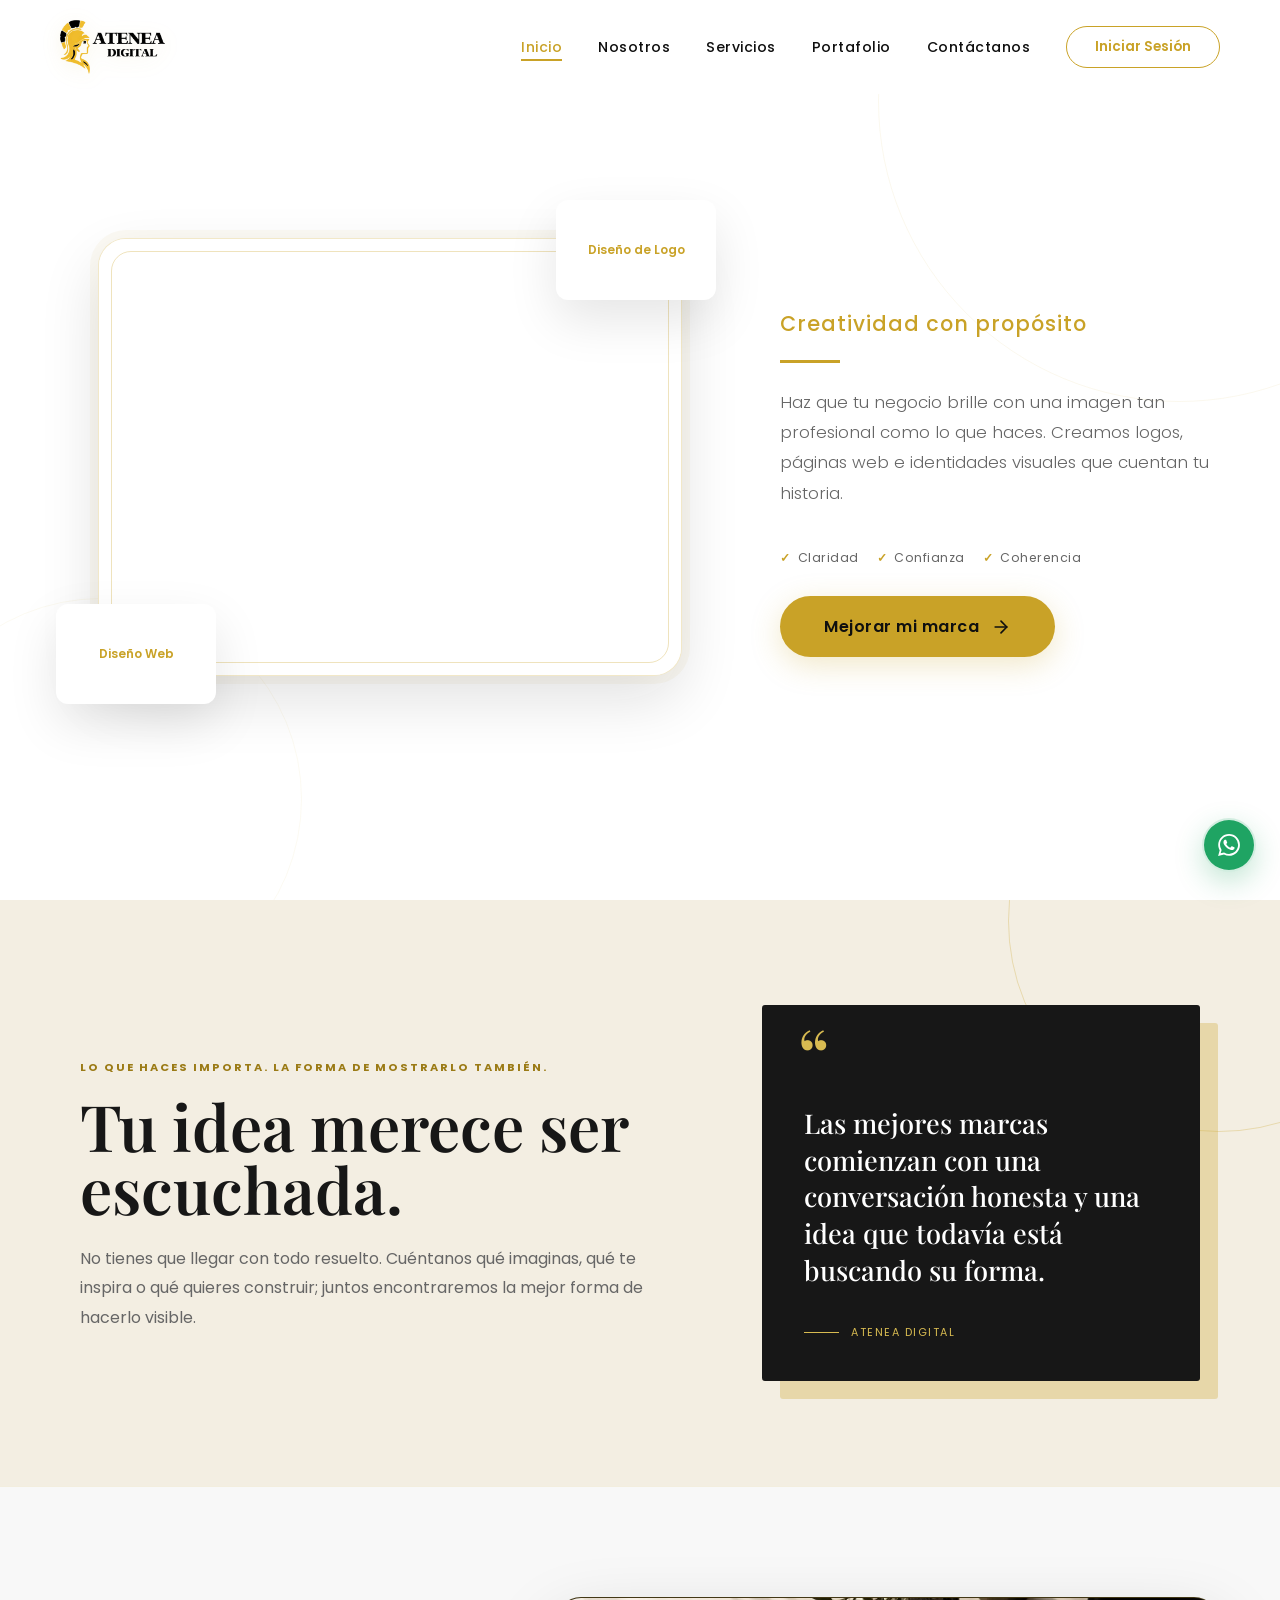
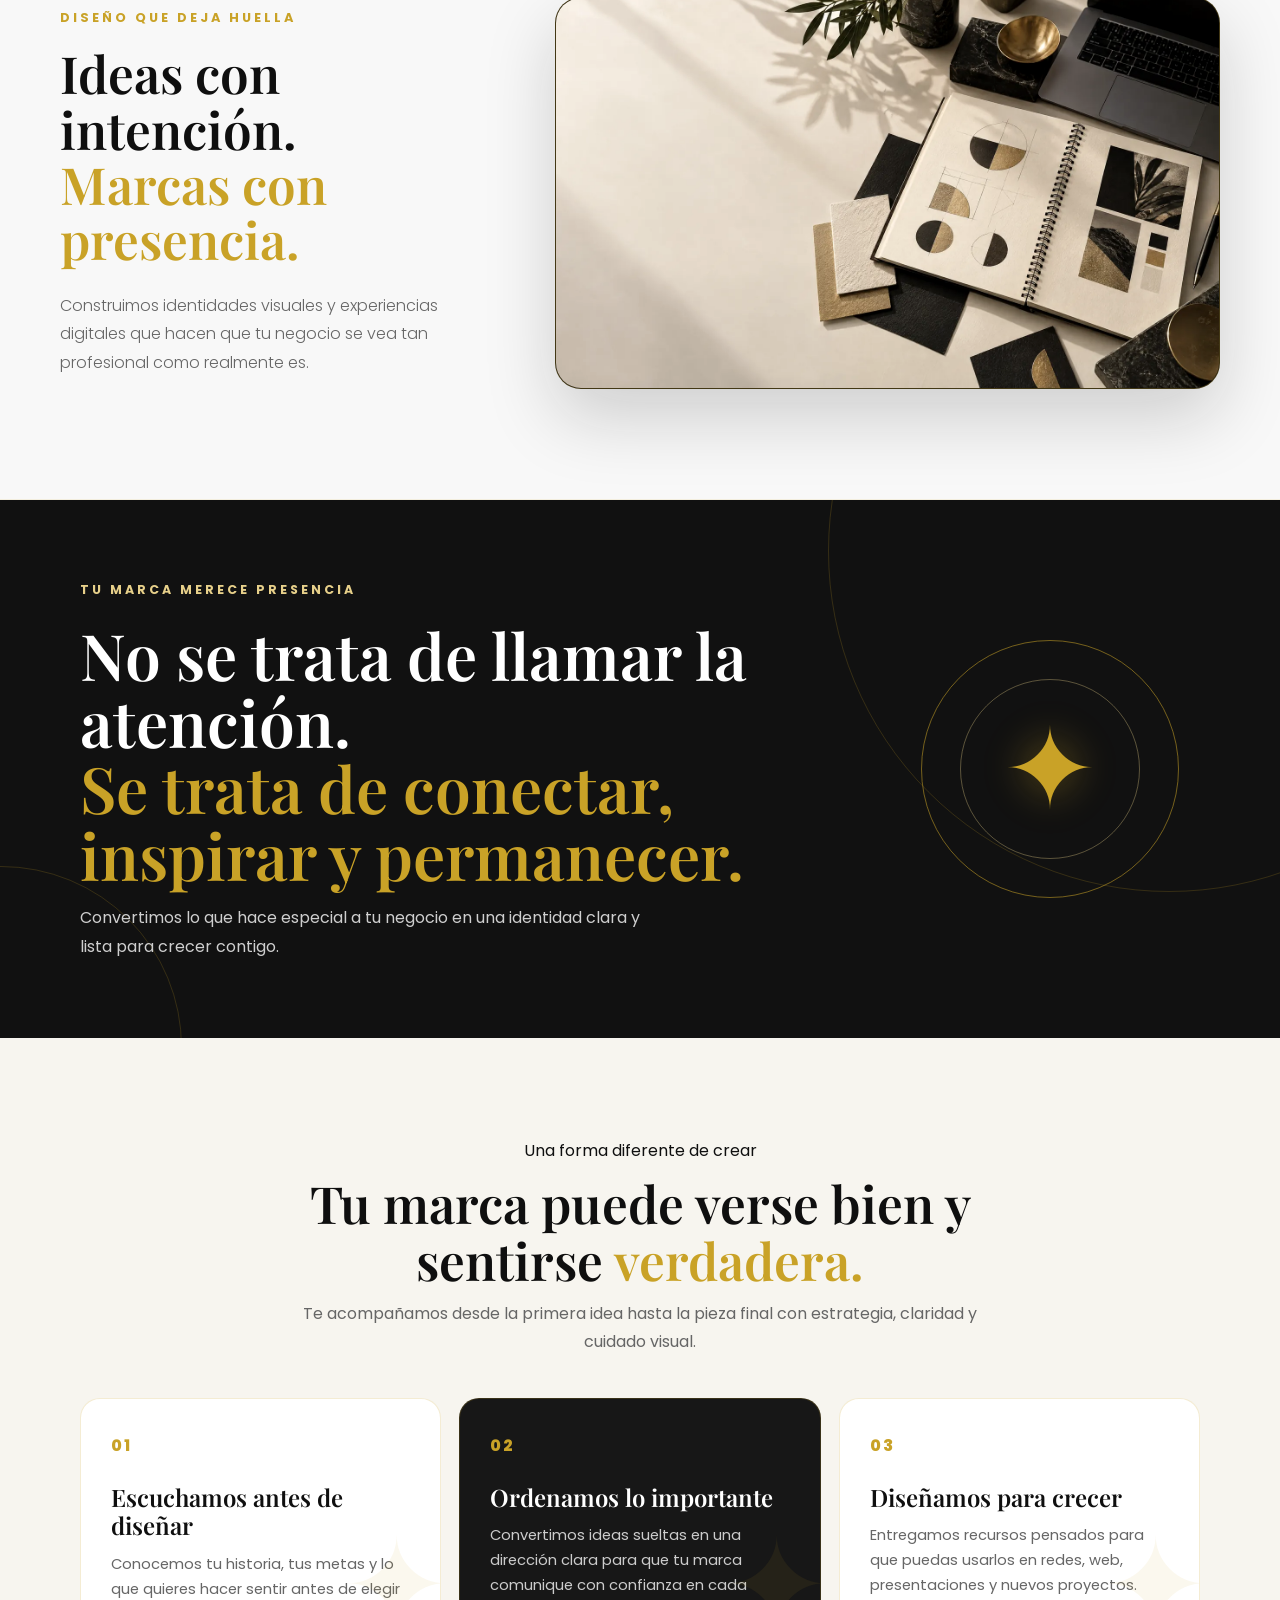
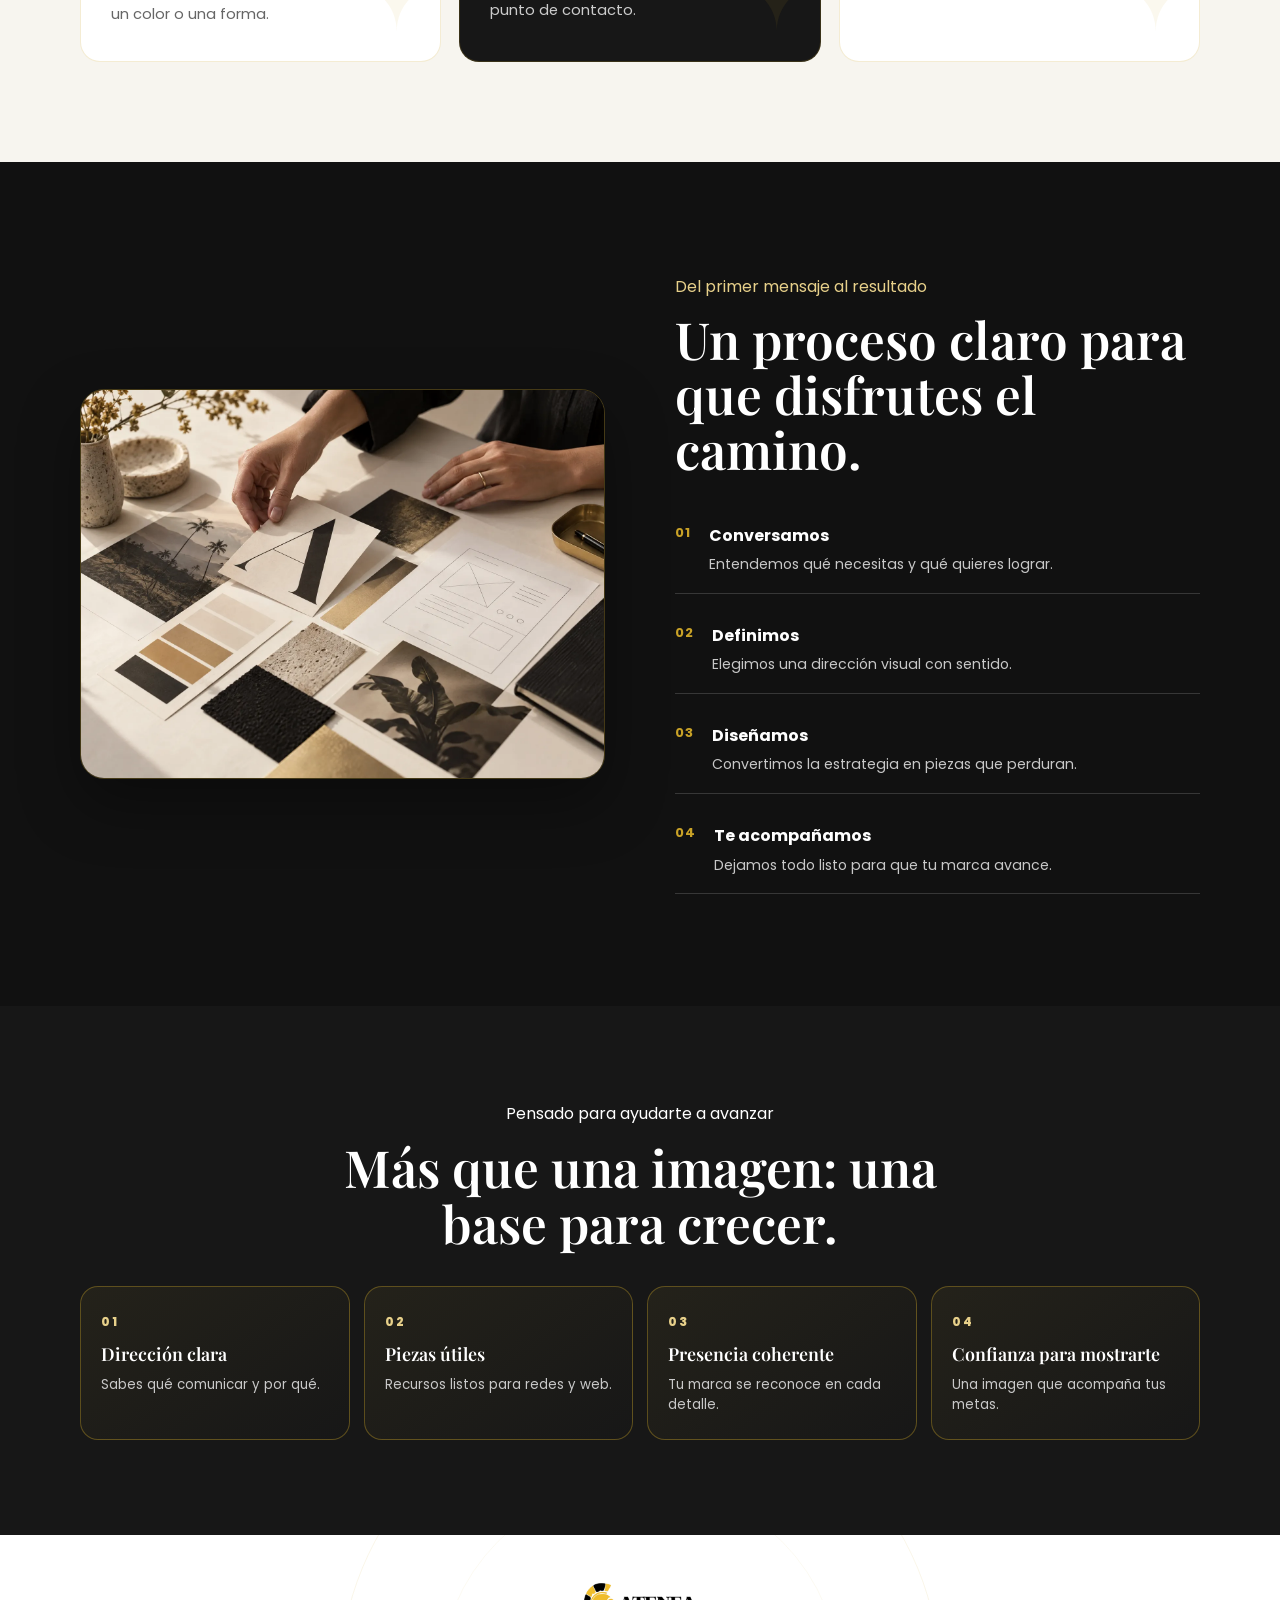
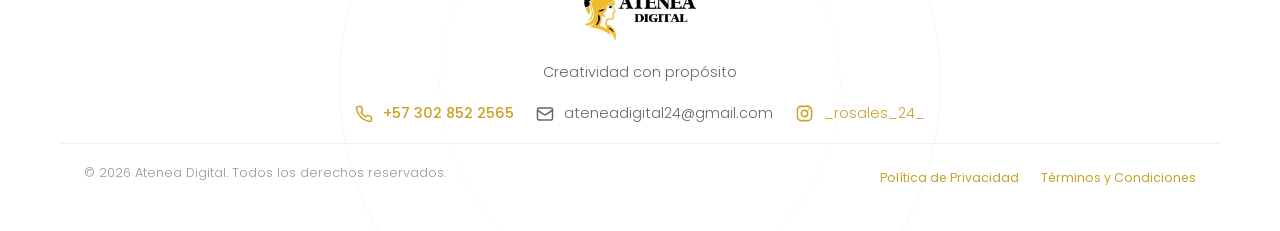
==== commit 886f1d57: "FINAL_ROSALES" ====
--- a/index.html
+++ b/index.html
@@ -1,161 +1,475 @@
-<!DOCTYPE html>
+<!doctype html>
 <html lang="es">
-<head>
-  <meta charset="UTF-8">
-  <meta name="viewport" content="width=device-width, initial-scale=1.0">
-  <title>Atenea Digital | Creatividad con Propósito</title>
-  <meta name="description" content="Creamos logos y páginas web que transmiten profesionalismo, confianza e identidad visual moderna. Cali, Colombia.">
-<link rel="icon" type="image/png" href="[data-uri]">
-  <link rel="stylesheet" href="css/style.css">
-</head>
-<body>
-
-  <!-- NAVBAR -->
-  <nav class="navbar" id="navbar" role="navigation" aria-label="Navegación principal">
-    <a href="index.html" class="logo-img-link" aria-label="Atenea Digital - Inicio">
-      <img src="img/01-atenea-logo.png" alt="Atenea Digital" class="logo-img">
-    </a>
-    <ul class="nav-links">
-      <li><a href="index.html" class="active">Inicio</a></li>
-      <li><a href="nosotros.html">Nosotros</a></li>
-      <li><a href="servicios.html">Servicios</a></li>
-      <li><a href="portafolio.html">Portafolio</a></li>
-      <li><a href="contactanos.html">Contáctanos</a></li>
-      <li><button class="btn-login" onclick="window.location.href='login.html'" aria-label="Iniciar sesión">Iniciar Sesión</button></li>
-    </ul>
-    <button class="menu-toggle" id="menuToggle" aria-label="Abrir menú">
-      <span></span><span></span><span></span>
-    </button>
-  </nav>
-
-  <!-- MOBILE MENU -->
-  <div class="mobile-menu" id="mobileMenu">
-    <a href="index.html" class="active">Inicio</a>
-    <a href="nosotros.html">Nosotros</a>
-    <a href="servicios.html">Servicios</a>
-    <a href="portafolio.html">Portafolio</a>
-    <a href="contactanos.html">Contáctanos</a>
-    <button class="btn-login" onclick="window.location.href='login.html'">Iniciar Sesión</button>
-  </div>
-
-  <!-- HERO -->
-  <section class="hero" id="inicio" aria-label="Sección principal">
-    <div class="hero-container">
-      <div class="hero-left fade-up">
-        <p class="hero-subtitle">Creatividad con propósito</p>
-        <div class="hero-line"></div>
-        <p class="hero-text">Haz que tu negocio brille con una imagen tan profesional como lo que haces. Creamos logos, páginas web e identidades visuales que cuentan tu historia.</p>
-        <div class="hero-proof" aria-label="Beneficios de trabajar con Atenea Digital"><span>Claridad</span><span>Confianza</span><span>Coherencia</span></div>
-        <div class="hero-actions">
-          <a href="contactanos.html" class="btn-gold">
-            Mejorar mi marca
-            <svg width="20" height="20" viewBox="0 0 24 24" fill="none" stroke="currentColor" stroke-width="2" stroke-linecap="round" stroke-linejoin="round"><path d="M5 12h14"/><path d="m12 5 7 7-7 7"/></svg>
-          </a>
-        </div>
-      </div>
-      <div class="hero-right fade-up">
-        <div class="hero-logo-card">
-          <div class="hero-logo-frame">
-            <video class="hero-logo-video" autoplay muted loop playsinline preload="auto" aria-label="Logo animado de Atenea Digital">
-              <source src="img/02-atenea-movimiento.mp4" type="video/mp4">
-              Tu navegador no admite videos HTML5.
-            </video>
-          </div>
-          <div class="mockup-float one">Diseño de Logo</div>
-          <div class="mockup-float two">Diseño Web</div>
-        </div>
-      </div>
+  <head>
+    <meta charset="UTF-8" />
+    <meta name="viewport" content="width=device-width, initial-scale=1.0" />
+    <title>Atenea Digital | Creatividad con Propósito</title>
+    <meta
+      name="description"
+      content="Creamos logos y páginas web que transmiten profesionalismo, confianza e identidad visual moderna. Cali, Colombia."
+    />
+    <link rel="icon" type="image/png" href="assets/01-atenea-logo.png" />
+    <link rel="stylesheet" href="css/style.css" />
+  </head>
+  <body>
+    <!-- NAVBAR -->
+    <nav
+      class="navbar"
+      id="navbar"
+      role="navigation"
+      aria-label="Navegación principal"
+    >
+      <a
+        href="index.html"
+        class="logo-img-link"
+        aria-label="Atenea Digital - Inicio"
+      >
+        <img
+          src="assets/01-atenea-logo.png"
+          alt="Atenea Digital"
+          class="logo-img"
+        />
+      </a>
+      <ul class="nav-links">
+        <li><a href="index.html" class="active">Inicio</a></li>
+        <li><a href="nosotros.html">Nosotros</a></li>
+        <li><a href="servicios.html">Servicios</a></li>
+        <li><a href="portafolio.html">Portafolio</a></li>
+        <li><a href="contactanos.html">Contáctanos</a></li>
+        <li>
+          <button
+            class="btn-login"
+            onclick="window.location.href='login.html'"
+            aria-label="Iniciar sesión"
+          >
+            Iniciar Sesión
+          </button>
+        </li>
+      </ul>
+      <button class="menu-toggle" id="menuToggle" aria-label="Abrir menú">
+        <span></span><span></span><span></span>
+      </button>
+    </nav>
+
+    <!-- MOBILE MENU -->
+    <div class="mobile-menu" id="mobileMenu">
+      <a href="index.html" class="active">Inicio</a>
+      <a href="nosotros.html">Nosotros</a>
+      <a href="servicios.html">Servicios</a>
+      <a href="portafolio.html">Portafolio</a>
+      <a href="contactanos.html">Contáctanos</a>
+      <button class="btn-login" onclick="window.location.href='login.html'">
+        Iniciar Sesión
+      </button>
     </div>
-  </section>
-
-  <!-- CONEXIÓN CON EL USUARIO -->
-  <section class="connection-section" aria-label="Conversemos sobre tu idea">
-    <div class="connection-inner fade-up">
-      <div class="connection-copy"><span class="connection-kicker">Lo que haces importa. La forma de mostrarlo también.</span><h2>Tu idea merece ser escuchada.</h2><p>No tienes que llegar con todo resuelto. Cuéntanos qué imaginas, qué te inspira o qué quieres construir; juntos encontraremos la mejor forma de hacerlo visible.</p></div>
-      <div class="connection-card"><span class="connection-card-mark">“</span><p>Las mejores marcas comienzan con una conversación honesta y una idea que todavía está buscando su forma.</p><div class="connection-card-line"><span></span><small>Atenea Digital</small></div></div>
+
+    <!-- HERO -->
+    <section class="hero" id="inicio" aria-label="Sección principal">
+      <div class="hero-container">
+        <div class="hero-left fade-up">
+          <p class="hero-subtitle">Creatividad con propósito</p>
+          <div class="hero-line"></div>
+          <p class="hero-text">
+            Haz que tu negocio brille con una imagen tan profesional como lo que
+            haces. Creamos logos, páginas web e identidades visuales que cuentan
+            tu historia.
+          </p>
+          <div
+            class="hero-proof"
+            aria-label="Beneficios de trabajar con Atenea Digital"
+          >
+            <span>Claridad</span><span>Confianza</span><span>Coherencia</span>
+          </div>
+          <div class="hero-actions">
+            <a href="contactanos.html" class="btn-gold">
+              Mejorar mi marca
+              <svg
+                width="20"
+                height="20"
+                viewBox="0 0 24 24"
+                fill="none"
+                stroke="currentColor"
+                stroke-width="2"
+                stroke-linecap="round"
+                stroke-linejoin="round"
+              >
+                <path d="M5 12h14" />
+                <path d="m12 5 7 7-7 7" />
+              </svg>
+            </a>
+          </div>
+        </div>
+        <div class="hero-right fade-up">
+          <div class="hero-logo-card">
+            <div class="hero-logo-frame">
+              <video
+                class="hero-logo-video"
+                autoplay
+                muted
+                loop
+                playsinline
+                preload="auto"
+                aria-label="Logo animado de Atenea Digital"
+              >
+                <source
+                  src="assets/02-atenea-movimiento.mp4"
+                  type="video/mp4"
+                />
+                Tu navegador no admite videos HTML5.
+              </video>
+            </div>
+            <div class="mockup-float one">Diseño de Logo</div>
+            <div class="mockup-float two">Diseño Web</div>
+          </div>
+        </div>
+      </div>
+    </section>
+
+    <!-- CONEXIÓN CON EL USUARIO -->
+    <section class="connection-section" aria-label="Conversemos sobre tu idea">
+      <div class="connection-inner fade-up">
+        <div class="connection-copy">
+          <span class="connection-kicker"
+            >Lo que haces importa. La forma de mostrarlo también.</span
+          >
+          <h2>Tu idea merece ser escuchada.</h2>
+          <p>
+            No tienes que llegar con todo resuelto. Cuéntanos qué imaginas, qué
+            te inspira o qué quieres construir; juntos encontraremos la mejor
+            forma de hacerlo visible.
+          </p>
+        </div>
+        <div class="connection-card">
+          <span class="connection-card-mark">“</span>
+          <p>
+            Las mejores marcas comienzan con una conversación honesta y una idea
+            que todavía está buscando su forma.
+          </p>
+          <div class="connection-card-line">
+            <span></span><small>Atenea Digital</small>
+          </div>
+        </div>
+      </div>
+    </section>
+    <!-- IMAGEN DE MARCA -->
+    <section
+      class="brand-showcase"
+      aria-label="El universo creativo de Atenea Digital"
+    >
+      <div class="brand-showcase-inner fade-up">
+        <div class="brand-showcase-copy">
+          <p class="brand-showcase-label">Diseño que deja huella</p>
+          <h2>Ideas con intención.<br /><span>Marcas con presencia.</span></h2>
+          <p>
+            Construimos identidades visuales y experiencias digitales que hacen
+            que tu negocio se vea tan profesional como realmente es.
+          </p>
+        </div>
+        <div class="brand-showcase-image">
+          <img
+            src="assets/03-hero-editorial.webp"
+            alt="Composición de branding y diseño web de Atenea Digital"
+            loading="lazy"
+          />
+        </div>
+      </div>
+    </section>
+
+    <!-- MENSAJE DE IMPACTO -->
+    <section
+      class="impact-band"
+      aria-label="Mensaje de impacto de Atenea Digital"
+    >
+      <div class="impact-band-inner">
+        <div class="impact-band-copy fade-up">
+          <span class="impact-band-kicker">Tu marca merece presencia</span>
+          <h2>
+            No se trata de llamar la atención.<br /><em
+              >Se trata de conectar, inspirar y permanecer.</em
+            >
+          </h2>
+          <p>
+            Convertimos lo que hace especial a tu negocio en una identidad clara
+            y lista para crecer contigo.
+          </p>
+        </div>
+        <div class="impact-band-mark" aria-hidden="true">
+          <span class="impact-band-ring ring-one"></span>
+          <span class="impact-band-ring ring-two"></span>
+          <span class="impact-band-star">✦</span>
+        </div>
+      </div>
+    </section>
+
+    <!-- POR QUÉ ATENEA -->
+    <section class="home-benefits" aria-label="Por qué elegir Atenea Digital">
+      <div class="home-section-heading fade-up">
+        <p class="eyebrow">Una forma diferente de crear</p>
+        <h2>Tu marca puede verse bien y sentirse <em>verdadera.</em></h2>
+        <p>
+          Te acompañamos desde la primera idea hasta la pieza final con
+          estrategia, claridad y cuidado visual.
+        </p>
+      </div>
+      <div class="home-benefit-grid">
+        <article class="home-benefit-card fade-up">
+          <span>01</span>
+          <h3>Escuchamos antes de diseñar</h3>
+          <p>
+            Conocemos tu historia, tus metas y lo que quieres hacer sentir antes
+            de elegir un color o una forma.
+          </p>
+        </article>
+        <article class="home-benefit-card featured fade-up">
+          <span>02</span>
+          <h3>Ordenamos lo importante</h3>
+          <p>
+            Convertimos ideas sueltas en una dirección clara para que tu marca
+            comunique con confianza en cada punto de contacto.
+          </p>
+        </article>
+        <article class="home-benefit-card fade-up">
+          <span>03</span>
+          <h3>Diseñamos para crecer</h3>
+          <p>
+            Entregamos recursos pensados para que puedas usarlos en redes, web,
+            presentaciones y nuevos proyectos.
+          </p>
+        </article>
+      </div>
+    </section>
+
+    <section
+      class="home-process"
+      aria-label="Proceso de trabajo de Atenea Digital"
+    >
+      <div class="process-image fade-up">
+        <img
+          src="assets/17-proceso-studio.webp"
+          alt="Espacio creativo de Atenea Digital"
+        />
+      </div>
+      <div class="process-copy fade-up">
+        <p class="eyebrow">Del primer mensaje al resultado</p>
+        <h2>Un proceso claro para que disfrutes el camino.</h2>
+        <div class="process-list">
+          <article>
+            <b>01</b>
+            <div>
+              <h3>Conversamos</h3>
+              <p>Entendemos qué necesitas y qué quieres lograr.</p>
+            </div>
+          </article>
+          <article>
+            <b>02</b>
+            <div>
+              <h3>Definimos</h3>
+              <p>Elegimos una dirección visual con sentido.</p>
+            </div>
+          </article>
+          <article>
+            <b>03</b>
+            <div>
+              <h3>Diseñamos</h3>
+              <p>Convertimos la estrategia en piezas que perduran.</p>
+            </div>
+          </article>
+          <article>
+            <b>04</b>
+            <div>
+              <h3>Te acompañamos</h3>
+              <p>Dejamos todo listo para que tu marca avance.</p>
+            </div>
+          </article>
+        </div>
+      </div>
+    </section>
+
+    <section class="home-delivery" aria-label="Lo que recibe tu marca">
+      <div class="home-section-heading fade-up">
+        <p class="eyebrow">Pensado para ayudarte a avanzar</p>
+        <h2>Más que una imagen: una base para crecer.</h2>
+      </div>
+      <div class="delivery-grid">
+        <article class="delivery-card fade-up">
+          <span>01</span><strong>Dirección clara</strong
+          ><small>Sabes qué comunicar y por qué.</small>
+        </article>
+        <article class="delivery-card fade-up">
+          <span>02</span><strong>Piezas útiles</strong
+          ><small>Recursos listos para redes y web.</small>
+        </article>
+        <article class="delivery-card fade-up">
+          <span>03</span><strong>Presencia coherente</strong
+          ><small>Tu marca se reconoce en cada detalle.</small>
+        </article>
+        <article class="delivery-card fade-up">
+          <span>04</span><strong>Confianza para mostrarte</strong
+          ><small>Una imagen que acompaña tus metas.</small>
+        </article>
+      </div>
+    </section>
+
+    <!-- CTA -->
+    <footer class="cta">
+      <div class="footer-content">
+        <img
+          src="assets/01-atenea-logo.png"
+          alt="Atenea Digital"
+          class="footer-logo-img"
+        />
+        <p class="footer-tagline">Creatividad con propósito</p>
+
+        <div class="footer-contact">
+          <div class="footer-contact-item gold">
+            <svg
+              viewBox="0 0 24 24"
+              fill="none"
+              stroke="currentColor"
+              stroke-width="2"
+              stroke-linecap="round"
+              stroke-linejoin="round"
+              aria-hidden="true"
+            >
+              <path
+                d="M22 16.92v3a2 2 0 0 1-2.18 2 19.79 19.79 0 0 1-8.63-3.07 19.5 19.5 0 0 1-6-6 19.79 19.79 0 0 1-3.07-8.67A2 2 0 0 1 4.11 2h3a2 2 0 0 1 2 1.72 12.84 12.84 0 0 0 .7 2.81 2 2 0 0 1-.45 2.11L8.09 9.91a16 16 0 0 0 6 6l1.27-1.27a2 2 0 0 1 2.11-.45 12.84 12.84 0 0 0 2.81.7A2 2 0 0 1 22 16.92z"
+              />
+            </svg>
+            <a
+              href="https://wa.me/573028522565"
+              target="_blank"
+              rel="noopener noreferrer"
+              >+57 302 852 2565</a
+            >
+          </div>
+          <div class="footer-contact-item">
+            <svg
+              viewBox="0 0 24 24"
+              fill="none"
+              stroke="currentColor"
+              stroke-width="2"
+              stroke-linecap="round"
+              stroke-linejoin="round"
+              aria-hidden="true"
+            >
+              <rect x="2" y="4" width="20" height="16" rx="2" />
+              <path d="m22 7-8.97 5.7a1.94 1.94 0 0 1-2.06 0L2 7" />
+            </svg>
+            <a href="mailto:ateneadigital24@gmail.com"
+              >ateneadigital24@gmail.com</a
+            >
+          </div>
+          <div class="footer-contact-item footer-instagram">
+            <svg
+              viewBox="0 0 24 24"
+              fill="none"
+              stroke="currentColor"
+              stroke-width="1.9"
+              stroke-linecap="round"
+              stroke-linejoin="round"
+              aria-hidden="true"
+            >
+              <rect x="3" y="3" width="18" height="18" rx="5" />
+              <circle cx="12" cy="12" r="4" />
+              <circle
+                cx="17.5"
+                cy="6.5"
+                r="1"
+                fill="currentColor"
+                stroke="none"
+              />
+            </svg>
+            <a
+              href="https://www.instagram.com/_rosales_24_"
+              target="_blank"
+              rel="noopener noreferrer"
+              >_rosales_24_</a
+            >
+          </div>
+        </div>
+        <div class="footer-bottom">
+          <p>&copy; 2026 Atenea Digital. Todos los derechos reservados.</p>
+          <div class="footer-legal" aria-label="Información legal">
+            <a href="#privacyInfo" data-legal-modal="privacyInfo"
+              >Política de Privacidad</a
+            ><a href="#termsInfo" data-legal-modal="termsInfo"
+              >Términos y Condiciones</a
+            >
+          </div>
+        </div>
+      </div>
+    </footer>
+
+    <div
+      class="legal-modal"
+      id="privacyInfo"
+      role="dialog"
+      aria-modal="true"
+      aria-labelledby="privacyInfoTitle"
+      aria-hidden="true"
+    >
+      <div class="legal-modal-card">
+        <button
+          class="legal-modal-close"
+          type="button"
+          data-close-legal
+          aria-label="Cerrar Política de Privacidad"
+        >
+          &times;</button
+        ><span class="eyebrow">Atenea Digital</span>
+        <h2 id="privacyInfoTitle">Política de Privacidad</h2>
+        <p>
+          Respetamos tu privacidad y usamos la información que compartes
+          únicamente para gestionar tu cuenta, responder tus mensajes y mejorar
+          nuestra atención.
+        </p>
+        <p>
+          No vendemos tus datos personales a terceros. Puedes solicitar la
+          actualización o eliminación de tu información comunicándote con Atenea
+          Digital.
+        </p>
+      </div>
     </div>
-  </section>
-  <!-- IMAGEN DE MARCA -->
-  <section class="brand-showcase" aria-label="El universo creativo de Atenea Digital">
-    <div class="brand-showcase-inner fade-up">
-      <div class="brand-showcase-copy">
-        <p class="brand-showcase-label">Diseño que deja huella</p>
-        <h2>Ideas con intención.<br><span>Marcas con presencia.</span></h2>
-        <p>Construimos identidades visuales y experiencias digitales que hacen que tu negocio se vea tan profesional como realmente es.</p>
-        <a href="servicios.html" class="btn-gold">Conoce nuestros servicios <span aria-hidden="true">→</span></a>
-      </div>
-      <div class="brand-showcase-image">
-        <img src="img/03-hero-editorial.webp" alt="Composición de branding y diseño web de Atenea Digital" loading="lazy">
+    <div
+      class="legal-modal"
+      id="termsInfo"
+      role="dialog"
+      aria-modal="true"
+      aria-labelledby="termsInfoTitle"
+      aria-hidden="true"
+    >
+      <div class="legal-modal-card">
+        <button
+          class="legal-modal-close"
+          type="button"
+          data-close-legal
+          aria-label="Cerrar Términos y Condiciones"
+        >
+          &times;</button
+        ><span class="eyebrow">Atenea Digital</span>
+        <h2 id="termsInfoTitle">Términos y Condiciones</h2>
+        <p>
+          Al usar este sitio te comprometes a navegar de forma responsable y
+          respetuosa, sin afectar su funcionamiento o seguridad.
+        </p>
+        <p>
+          Los contenidos, imágenes y servicios pertenecen a Atenea Digital o se
+          usan con autorización. Las propuestas y alcances de cada proyecto se
+          confirman directamente con nuestro equipo.
+        </p>
       </div>
     </div>
-  </section>
-
-  <!-- MENSAJE DE IMPACTO -->
-  <section class="impact-band" aria-label="Mensaje de impacto de Atenea Digital">
-    <div class="impact-band-inner">
-      <div class="impact-band-copy fade-up">
-        <span class="impact-band-kicker">Tu marca merece presencia</span>
-        <h2>No se trata de llamar la atención.<br><em>Se trata de conectar, inspirar y permanecer.</em></h2>
-        <p>Convertimos lo que hace especial a tu negocio en una identidad clara, memorable y lista para crecer contigo.</p>
-        <a class="impact-band-link" href="contactanos.html">Hablemos de tu idea <span aria-hidden="true">→</span></a>
-      </div>
-      <div class="impact-band-mark" aria-hidden="true">
-        <span class="impact-band-ring ring-one"></span>
-        <span class="impact-band-ring ring-two"></span>
-        <span class="impact-band-star">✦</span>
-      </div>
-    </div>
-  </section>
-
-  <!-- POR QUÉ ATENEA -->
-  <section class="home-benefits" aria-label="Por qué elegir Atenea Digital">
-    <div class="home-section-heading fade-up"><p class="eyebrow">Una forma diferente de crear</p><h2>Tu marca puede verse bien y sentirse <em>verdadera.</em></h2><p>Te acompañamos desde la primera idea hasta la pieza final con estrategia, claridad y cuidado visual.</p></div>
-    <div class="home-benefit-grid"><article class="home-benefit-card fade-up"><span>01</span><h3>Escuchamos antes de diseñar</h3><p>Conocemos tu historia, tus metas y lo que quieres hacer sentir antes de elegir un color o una forma.</p></article><article class="home-benefit-card featured fade-up"><span>02</span><h3>Ordenamos lo importante</h3><p>Convertimos ideas sueltas en una dirección clara para que tu marca comunique con confianza en cada punto de contacto.</p></article><article class="home-benefit-card fade-up"><span>03</span><h3>Diseñamos para crecer</h3><p>Entregamos recursos pensados para que puedas usarlos en redes, web, presentaciones y nuevos proyectos.</p></article></div>
-  </section>
-
-  <section class="home-process" aria-label="Proceso de trabajo de Atenea Digital"><div class="process-image fade-up"><img src="img/17-proceso-studio.webp" alt="Espacio creativo de Atenea Digital"></div><div class="process-copy fade-up"><p class="eyebrow">Del primer mensaje al resultado</p><h2>Un proceso claro para que disfrutes el camino.</h2><div class="process-list"><article><b>01</b><div><h3>Conversamos</h3><p>Entendemos qué necesitas y qué quieres lograr.</p></div></article><article><b>02</b><div><h3>Definimos</h3><p>Elegimos una dirección visual con sentido.</p></div></article><article><b>03</b><div><h3>Diseñamos</h3><p>Convertimos la estrategia en piezas memorables.</p></div></article><article><b>04</b><div><h3>Te acompañamos</h3><p>Dejamos todo listo para que tu marca avance.</p></div></article></div></div></section>
-
-  <section class="home-delivery" aria-label="Lo que recibe tu marca"><div class="home-section-heading fade-up"><p class="eyebrow">Pensado para ayudarte a avanzar</p><h2>Más que una imagen: una base para crecer.</h2></div><div class="delivery-grid"><article class="delivery-card fade-up"><span>01</span><strong>Dirección clara</strong><small>Sabes qué comunicar y por qué.</small></article><article class="delivery-card fade-up"><span>02</span><strong>Piezas útiles</strong><small>Recursos listos para redes y web.</small></article><article class="delivery-card fade-up"><span>03</span><strong>Presencia coherente</strong><small>Tu marca se reconoce en cada detalle.</small></article><article class="delivery-card fade-up"><span>04</span><strong>Confianza para mostrarte</strong><small>Una imagen que acompaña tus metas.</small></article></div></section>
-
-  <!-- CTA -->
-  <section class="cta" aria-label="Llamado a l">
-    <div class="footer-content">
-      <img src="img/01-atenea-logo.png" alt="Atenea Digital" class="footer-logo-img">
-      <p class="footer-tagline">Creatividad con propósito</p>
-
-      <div class="footer-contact">
-        <div class="footer-contact-item gold">
-          <svg viewBox="0 0 24 24" fill="none" stroke="currentColor" stroke-width="2" stroke-linecap="round" stroke-linejoin="round" aria-hidden="true"><path d="M22 16.92v3a2 2 0 0 1-2.18 2 19.79 19.79 0 0 1-8.63-3.07 19.5 19.5 0 0 1-6-6 19.79 19.79 0 0 1-3.07-8.67A2 2 0 0 1 4.11 2h3a2 2 0 0 1 2 1.72 12.84 12.84 0 0 0 .7 2.81 2 2 0 0 1-.45 2.11L8.09 9.91a16 16 0 0 0 6 6l1.27-1.27a2 2 0 0 1 2.11-.45 12.84 12.84 0 0 0 2.81.7A2 2 0 0 1 22 16.92z"/></svg>
-          <a href="https://wa.me/573028522565" target="_blank" rel="noopener noreferrer">+57 302 852 2565</a>
-        </div>
-        <div class="footer-contact-item">
-          <svg viewBox="0 0 24 24" fill="none" stroke="currentColor" stroke-width="2" stroke-linecap="round" stroke-linejoin="round" aria-hidden="true"><rect x="2" y="4" width="20" height="16" rx="2"/><path d="m22 7-8.97 5.7a1.94 1.94 0 0 1-2.06 0L2 7"/></svg>
-          <a href="mailto:ateneadigital24@gmail.com">ateneadigital24@gmail.com</a>
-        </div>
-        <div class="footer-contact-item">
-          <svg viewBox="0 0 24 24" fill="none" stroke="currentColor" stroke-width="2" stroke-linecap="round" stroke-linejoin="round" aria-hidden="true"><path d="M20 10c0 6-8 12-8 12s-8-6-8-12a8 8 0 0 1 16 0Z"/><circle cx="12" cy="10" r="3"/></svg>
-          Cali, Colombia
-        </div>
-      </div>
-      <div class="footer-bottom">
-        <p>&copy; 2026 Atenea Digital. Todos los derechos reservados.</p>
-        <div class="footer-legal" aria-label="Información legal"><a href="#privacyInfo" data-legal-modal="privacyInfo">Política de Privacidad</a><a href="#termsInfo" data-legal-modal="termsInfo">Términos y Condiciones</a></div>
-
-      </div>
-    </div>
-  </footer>
-
-  <div class="legal-modal" id="privacyInfo" role="dialog" aria-modal="true" aria-labelledby="privacyInfoTitle" aria-hidden="true"><div class="legal-modal-card"><button class="legal-modal-close" type="button" data-close-legal aria-label="Cerrar Política de Privacidad">&times;</button><span class="eyebrow">Atenea Digital</span><h2 id="privacyInfoTitle">Política de Privacidad</h2><p>Respetamos tu privacidad y usamos la información que compartes únicamente para gestionar tu cuenta, responder tus mensajes y mejorar nuestra atención.</p><p>No vendemos tus datos personales a terceros. Puedes solicitar la actualización o eliminación de tu información comunicándote con Atenea Digital.</p></div></div><div class="legal-modal" id="termsInfo" role="dialog" aria-modal="true" aria-labelledby="termsInfoTitle" aria-hidden="true"><div class="legal-modal-card"><button class="legal-modal-close" type="button" data-close-legal aria-label="Cerrar Términos y Condiciones">&times;</button><span class="eyebrow">Atenea Digital</span><h2 id="termsInfoTitle">Términos y Condiciones</h2><p>Al usar este sitio te comprometes a navegar de forma responsable y respetuosa, sin afectar su funcionamiento o seguridad.</p><p>Los contenidos, imágenes y servicios pertenecen a Atenea Digital o se usan con autorización. Las propuestas y alcances de cada proyecto se confirman directamente con nuestro equipo.</p></div></div>
-  <div class="privacy-banner" id="privacyBanner" role="dialog" aria-label="Aviso de privacidad">
-    <p>Cuidamos tu privacidad. Al continuar, aceptas nuestra Política de Privacidad, Términos y Condiciones.</p>
-    <button class="privacy-btn" id="privacyAccept" aria-label="Aceptar aviso de privacidad">Aceptar</button>
-  </div>
-
-  <button class="back-to-top" id="backToTop" aria-label="Volver arriba">
-    <svg width="20" height="20" viewBox="0 0 24 24" fill="none" stroke="currentColor" stroke-width="2" stroke-linecap="round" stroke-linejoin="round"><path d="m18 15-6-6-6 6"/></svg>
-  </button>
-
     <script src="js/main.js"></script>
-<a class="floating-whatsapp" href="https://wa.me/573028522565?text=Hola%20Atenea%20Digital%2C%20quiero%20hablar%20sobre%20mi%20proyecto" target="_blank" rel="noopener noreferrer" aria-label="Escribir por WhatsApp"><svg viewBox="0 0 24 24" aria-hidden="true"><path d="M20.5 3.5A11.8 11.8 0 0 0 12.08 0C5.55 0 .24 5.3.24 11.84c0 2.09.55 4.13 1.6 5.92L.14 24l6.39-1.67a11.82 11.82 0 0 0 5.55 1.41h.01c6.53 0 11.84-5.31 11.84-11.84 0-3.17-1.23-6.14-3.43-8.4ZM12.09 21.7h-.01a9.83 9.83 0 0 1-5.01-1.37l-.36-.21-3.79.99 1.01-3.69-.23-.38a9.84 9.84 0 0 1-1.51-5.2C2.19 6.4 6.63 1.96 12.08 1.96c2.64 0 5.12 1.03 6.98 2.89a9.82 9.82 0 0 1 2.88 6.99c0 5.45-4.43 9.86-9.85 9.86Zm5.41-7.39c-.3-.15-1.77-.87-2.04-.97-.27-.1-.47-.15-.67.15-.2.3-.77.97-.95 1.17-.17.2-.35.22-.65.07-.3-.15-1.27-.47-2.42-1.5-.89-.79-1.49-1.77-1.67-2.07-.17-.3-.02-.46.13-.61.13-.13.3-.35.45-.52.15-.17.2-.3.3-.5.1-.2.05-.37-.02-.52-.07-.15-.67-1.62-.92-2.22-.24-.58-.49-.5-.67-.51h-.57c-.2 0-.52.07-.8.37-.27.3-1.04 1.02-1.04 2.49s1.07 2.89 1.22 3.09c.15.2 2.1 3.2 5.08 4.49.71.31 1.26.49 1.69.63.71.23 1.35.2 1.86.12.57-.08 1.77-.72 2.02-1.42.25-.7.25-1.3.17-1.42-.07-.12-.27-.2-.57-.35Z"/></svg><span>WhatsApp</span></a>
-</body>
+    <a
+      class="floating-whatsapp"
+      href="https://wa.me/573028522565?text=Hola%20Atenea%20Digital%2C%20quiero%20hablar%20sobre%20mi%20proyecto"
+      target="_blank"
+      rel="noopener noreferrer"
+      aria-label="Escribir por WhatsApp"
+      ><svg viewBox="0 0 24 24" aria-hidden="true">
+        <path
+          d="M20.5 3.5A11.8 11.8 0 0 0 12.08 0C5.55 0 .24 5.3.24 11.84c0 2.09.55 4.13 1.6 5.92L.14 24l6.39-1.67a11.82 11.82 0 0 0 5.55 1.41h.01c6.53 0 11.84-5.31 11.84-11.84 0-3.17-1.23-6.14-3.43-8.4ZM12.09 21.7h-.01a9.83 9.83 0 0 1-5.01-1.37l-.36-.21-3.79.99 1.01-3.69-.23-.38a9.84 9.84 0 0 1-1.51-5.2C2.19 6.4 6.63 1.96 12.08 1.96c2.64 0 5.12 1.03 6.98 2.89a9.82 9.82 0 0 1 2.88 6.99c0 5.45-4.43 9.86-9.85 9.86Zm5.41-7.39c-.3-.15-1.77-.87-2.04-.97-.27-.1-.47-.15-.67.15-.2.3-.77.97-.95 1.17-.17.2-.35.22-.65.07-.3-.15-1.27-.47-2.42-1.5-.89-.79-1.49-1.77-1.67-2.07-.17-.3-.02-.46.13-.61.13-.13.3-.35.45-.52.15-.17.2-.3.3-.5.1-.2.05-.37-.02-.52-.07-.15-.67-1.62-.92-2.22-.24-.58-.49-.5-.67-.51h-.57c-.2 0-.52.07-.8.37-.27.3-1.04 1.02-1.04 2.49s1.07 2.89 1.22 3.09c.15.2 2.1 3.2 5.08 4.49.71.31 1.26.49 1.69.63.71.23 1.35.2 1.86.12.57-.08 1.77-.72 2.02-1.42.25-.7.25-1.3.17-1.42-.07-.12-.27-.2-.57-.35Z"
+        /></svg
+    ></a>
+  </body>
 </html>
--- a/css/style.css
+++ b/css/style.css
@@ -2,22 +2,29 @@
    ATENEA DIGITAL - ARCHIVO DE ESTILOS GLOBAL (css/style.css)
    ========================================================================== */
 
-@import url('https://fonts.googleapis.com/css2?family=Poppins:wght@300;400;500;600;700;800&family=Playfair+Display:wght@400;600;700&display=swap');
+@import url("https://fonts.googleapis.com/css2?family=Poppins:wght@300;400;500;600;700;800&family=Playfair+Display:wght@400;600;700&display=swap");
 
 :root {
-  --white: #FFFFFF;
-  --black: #0F0F0F;
-  --gold: #C9A227;
-  --gold-soft: #E7D08A;
-  --gray-light: #F8F8F8;
+  --white: #ffffff;
+  --black: #0f0f0f;
+  --gold: #c9a227;
+  --gold-soft: #e7d08a;
+  --gray-light: #f8f8f8;
   --gray-text: #666666;
   --transition-smooth: all 0.4s cubic-bezier(0.25, 0.46, 0.45, 0.94);
 }
 
-* { margin: 0; padding: 0; box-sizing: border-box; }
-html { scroll-behavior: smooth; font-size: 16px; }
+* {
+  margin: 0;
+  padding: 0;
+  box-sizing: border-box;
+}
+html {
+  scroll-behavior: smooth;
+  font-size: 16px;
+}
 body {
-  font-family: 'Poppins', sans-serif;
+  font-family: "Poppins", sans-serif;
   background: var(--white);
   color: var(--black);
   overflow-x: hidden;
@@ -33,24 +40,37 @@
 /* ===== NAVBAR ===== */
 .navbar {
   position: fixed;
-  top: 0; left: 0; right: 0;
+  top: 0;
+  left: 0;
+  right: 0;
   z-index: 1000;
   padding: 20px 60px;
   display: flex;
   justify-content: space-between;
   align-items: center;
-  background: rgba(255,255,255,0.92);
+  background: rgba(255, 255, 255, 0.92);
   backdrop-filter: blur(20px);
   -webkit-backdrop-filter: blur(20px);
   transition: var(--transition-smooth);
 }
 .navbar.scrolled {
   padding: 14px 60px;
-  box-shadow: 0 2px 30px rgba(0,0,0,0.06);
-}
-.logo-img-link { display: flex; align-items: center; text-decoration: none; }
-.logo-img { height: 36px; width: auto; object-fit: contain; transition: transform 0.3s ease; }
-.logo-img:hover { transform: scale(1.05); }
+  box-shadow: 0 2px 30px rgba(0, 0, 0, 0.06);
+}
+.logo-img-link {
+  display: flex;
+  align-items: center;
+  text-decoration: none;
+}
+.logo-img {
+  height: 36px;
+  width: auto;
+  object-fit: contain;
+  transition: transform 0.3s ease;
+}
+.logo-img:hover {
+  transform: scale(1.05);
+}
 
 .nav-links {
   display: flex;
@@ -68,17 +88,23 @@
   transition: color 0.3s ease;
 }
 .nav-links a::after {
-  content: '';
+  content: "";
   position: absolute;
-  bottom: -4px; left: 0;
-  width: 0; height: 2px;
+  bottom: -4px;
+  left: 0;
+  width: 0;
+  height: 2px;
   background: var(--gold);
   transition: width 0.3s ease;
 }
 .nav-links a:hover::after,
-.nav-links a.active::after { width: 100%; }
+.nav-links a.active::after {
+  width: 100%;
+}
 .nav-links a:hover,
-.nav-links a.active { color: var(--gold); }
+.nav-links a.active {
+  color: var(--gold);
+}
 
 .btn-login {
   background: transparent;
@@ -86,17 +112,19 @@
   color: var(--gold);
   padding: 10px 28px;
   border-radius: 50px;
-  font-family: 'Poppins', sans-serif;
+  font-family: "Poppins", sans-serif;
   font-weight: 600;
   font-size: 0.85rem;
   cursor: pointer;
   transition: var(--transition-smooth);
 }
-.btn-login { white-space: nowrap; }
+.btn-login {
+  white-space: nowrap;
+}
 .btn-login:hover {
   background: var(--gold);
   color: var(--black);
-  box-shadow: 0 4px 20px rgba(201,162,39,0.3);
+  box-shadow: 0 4px 20px rgba(201, 162, 39, 0.3);
 }
 
 .menu-toggle {
@@ -110,25 +138,31 @@
 }
 .menu-toggle span {
   display: block;
-  width: 24px; height: 2px;
+  width: 24px;
+  height: 2px;
   background: var(--black);
   transition: var(--transition-smooth);
 }
 .mobile-menu {
   display: none;
   position: fixed;
-  top: 0; right: -100%;
-  width: 80%; max-width: 320px;
+  top: 0;
+  right: -100%;
+  width: 80%;
+  max-width: 320px;
   height: 100vh;
   background: var(--white);
   z-index: 999;
   flex-direction: column;
   padding: 100px 40px 40px;
   gap: 24px;
-  box-shadow: -10px 0 40px rgba(0,0,0,0.1);
+  box-shadow: -10px 0 40px rgba(0, 0, 0, 0.1);
   transition: right 0.4s ease;
 }
-.mobile-menu.active { display: flex; right: 0; }
+.mobile-menu.active {
+  display: flex;
+  right: 0;
+}
 .mobile-menu a {
   text-decoration: none;
   color: var(--black);
@@ -137,8 +171,12 @@
   transition: color 0.3s;
 }
 .mobile-menu a:hover,
-.mobile-menu a.active { color: var(--gold); }
-.mobile-menu .btn-login { align-self: flex-start; }
+.mobile-menu a.active {
+  color: var(--gold);
+}
+.mobile-menu .btn-login {
+  align-self: flex-start;
+}
 
 /* ===== BOTÓN GENERAL ===== */
 .btn-gold {
@@ -157,12 +195,12 @@
   border: none;
   cursor: pointer;
   transition: var(--transition-smooth);
-  box-shadow: 0 8px 30px rgba(201,162,39,0.25);
-  font-family: 'Poppins', sans-serif;
+  box-shadow: 0 8px 30px rgba(201, 162, 39, 0.25);
+  font-family: "Poppins", sans-serif;
 }
 .btn-gold:hover {
   transform: translateY(-3px);
-  box-shadow: 0 15px 40px rgba(201,162,39,0.35);
+  box-shadow: 0 15px 40px rgba(201, 162, 39, 0.35);
   background: #b8941f;
 }
 
@@ -170,14 +208,18 @@
 .footer {
   background: var(--white);
   padding: 80px 60px 40px;
-  border-top: 1px solid rgba(201,162,39,0.15);
+  border-top: 1px solid rgba(201, 162, 39, 0.15);
 }
 .footer-content {
   max-width: 1200px;
   margin: 0 auto;
   text-align: center;
 }
-.footer-logo-img { height: 38px; width: auto; margin-bottom: 12px; }
+.footer-logo-img {
+  height: 38px;
+  width: auto;
+  margin-bottom: 12px;
+}
 .footer-tagline {
   color: var(--gray-text);
   font-size: 0.9rem;
@@ -190,9 +232,11 @@
   padding: 24px 40px;
   margin: 0 auto 48px;
   max-width: 900px;
-  box-shadow: 0 4px 20px rgba(0,0,0,0.04);
-}
-.footer-links-wrapper .footer-links { margin-bottom: 0; }
+  box-shadow: 0 4px 20px rgba(0, 0, 0, 0.04);
+}
+.footer-links-wrapper .footer-links {
+  margin-bottom: 0;
+}
 .footer-links {
   display: flex;
   justify-content: center;
@@ -207,7 +251,9 @@
   transition: color 0.3s;
   font-weight: 500;
 }
-.footer-links a:hover { color: var(--gold); }
+.footer-links a:hover {
+  color: var(--gold);
+}
 .footer-contact {
   display: flex;
   justify-content: center;
@@ -223,12 +269,24 @@
   font-size: 0.9rem;
   font-weight: 300;
 }
-.footer-contact-item.gold { color: var(--gold); font-weight: 500; }
-.footer-contact-item a { color: inherit; text-decoration: none; transition: color 0.3s; }
-.footer-contact-item a:hover { color: var(--gold); }
-.footer-contact-item svg { width: 18px; height: 18px; }
+.footer-contact-item.gold {
+  color: var(--gold);
+  font-weight: 500;
+}
+.footer-contact-item a {
+  color: inherit;
+  text-decoration: none;
+  transition: color 0.3s;
+}
+.footer-contact-item a:hover {
+  color: var(--gold);
+}
+.footer-contact-item svg {
+  width: 18px;
+  height: 18px;
+}
 .footer-bottom {
-  border-top: 1px solid rgba(201,162,39,0.15);
+  border-top: 1px solid rgba(201, 162, 39, 0.15);
   padding-top: 32px;
   display: flex;
   justify-content: space-between;
@@ -236,46 +294,75 @@
   flex-wrap: wrap;
   gap: 16px;
 }
-.footer-bottom p { color: #999999; font-size: 0.8rem; font-weight: 300; }
-.footer-legal { display: flex; gap: 24px; }
-.footer-legal a { color: #999999; text-decoration: none; font-size: 0.8rem; transition: color 0.3s; }
-.footer-legal a:hover { color: var(--gold); }
+.footer-bottom p {
+  color: #999999;
+  font-size: 0.8rem;
+  font-weight: 300;
+}
+.footer-legal {
+  display: flex;
+  gap: 24px;
+}
+.footer-legal a {
+  color: #999999;
+  text-decoration: none;
+  font-size: 0.8rem;
+  transition: color 0.3s;
+}
+.footer-legal a:hover {
+  color: var(--gold);
+}
 
 /* ===== PRIVACY NOTICE Y BACK TO TOP ===== */
 .privacy-banner {
   position: fixed;
-  bottom: 0; left: 0; right: 0;
+  bottom: 0;
+  left: 0;
+  right: 0;
   background: var(--black);
   padding: 20px 60px;
   display: flex;
   justify-content: space-between;
   align-items: center;
   z-index: 9999;
-  border-top: 1px solid rgba(201,162,39,0.15);
+  border-top: 1px solid rgba(201, 162, 39, 0.15);
   transform: translateY(100%);
   transition: transform 0.5s ease;
 }
-.privacy-banner.show { transform: translateY(0); }
-.privacy-banner p { color: #FFFFFF; font-size: 0.85rem; font-weight: 400; }
-.privacy-banner a { color: var(--gold); text-decoration: none; }
+.privacy-banner.show {
+  transform: translateY(0);
+}
+.privacy-banner p {
+  color: #ffffff;
+  font-size: 0.85rem;
+  font-weight: 400;
+}
+.privacy-banner a {
+  color: var(--gold);
+  text-decoration: none;
+}
 .privacy-btn {
   background: var(--gold);
   color: var(--black);
   border: none;
   padding: 10px 28px;
   border-radius: 50px;
-  font-family: 'Poppins', sans-serif;
+  font-family: "Poppins", sans-serif;
   font-weight: 600;
   font-size: 0.85rem;
   cursor: pointer;
   transition: background 0.3s;
 }
-.privacy-btn:hover { background: #b8941f; }
+.privacy-btn:hover {
+  background: #b8941f;
+}
 
 .back-to-top {
   position: fixed;
-  bottom: 30px; right: 30px;
-  width: 50px; height: 50px;
+  bottom: 30px;
+  right: 30px;
+  width: 50px;
+  height: 50px;
   border-radius: 50%;
   background: var(--gold);
   color: var(--black);
@@ -288,10 +375,16 @@
   visibility: hidden;
   transition: var(--transition-smooth);
   z-index: 999;
-  box-shadow: 0 4px 20px rgba(201,162,39,0.3);
-}
-.back-to-top.visible { opacity: 1; visibility: visible; }
-.back-to-top:hover { transform: translateY(-4px); background: #b8941f; }
+  box-shadow: 0 4px 20px rgba(201, 162, 39, 0.3);
+}
+.back-to-top.visible {
+  opacity: 1;
+  visibility: visible;
+}
+.back-to-top:hover {
+  transform: translateY(-4px);
+  background: #b8941f;
+}
 
 /* ==========================================================================
    INDEX.HTML - ESTILOS HERO Y CTA
@@ -307,20 +400,24 @@
   overflow: hidden;
 }
 .hero::before {
-  content: '';
+  content: "";
   position: absolute;
-  top: -200px; right: -200px;
-  width: 600px; height: 600px;
-  border: 1px solid rgba(201,162,39,0.08);
+  top: -200px;
+  right: -200px;
+  width: 600px;
+  height: 600px;
+  border: 1px solid rgba(201, 162, 39, 0.08);
   border-radius: 50%;
   pointer-events: none;
 }
 .hero::after {
-  content: '';
+  content: "";
   position: absolute;
-  bottom: -100px; left: -100px;
-  width: 400px; height: 400px;
-  border: 1px solid rgba(201,162,39,0.06);
+  bottom: -100px;
+  left: -100px;
+  width: 400px;
+  height: 400px;
+  border: 1px solid rgba(201, 162, 39, 0.06);
   border-radius: 50%;
   pointer-events: none;
 }
@@ -334,55 +431,165 @@
   position: relative;
   z-index: 1;
 }
-.hero-left { position: relative; z-index: 2; order: 2; }
-.hero-logo-card { width: calc(100% - 76px); margin: 0 auto 26px; text-align: center; position: relative; }
+.hero-left {
+  position: relative;
+  z-index: 2;
+  order: 2;
+}
+.hero-logo-card {
+  width: calc(100% - 76px);
+  margin: 0 auto 26px;
+  text-align: center;
+  position: relative;
+}
 .hero-logo-frame {
   width: 100%;
   aspect-ratio: 4 / 3;
   padding: 0;
-  border: 1px solid rgba(201,162,39,0.25);
+  border: 1px solid rgba(201, 162, 39, 0.25);
   border-radius: 28px;
   background: var(--white);
-  box-shadow: 0 24px 60px rgba(15,15,15,0.12), 0 0 0 8px rgba(201,162,39,0.05);
+  box-shadow:
+    0 24px 60px rgba(15, 15, 15, 0.12),
+    0 0 0 8px rgba(201, 162, 39, 0.05);
   position: relative;
   overflow: hidden;
-  transition: transform 0.5s ease, box-shadow 0.5s ease;
-}
-.hero-logo-frame::before { content: ''; position: absolute; inset: 12px; border: 1px solid rgba(201,162,39,0.3); border-radius: 20px; pointer-events: none; z-index: 1; }
-.hero-logo-frame:hover { transform: translateY(-6px); box-shadow: 0 34px 70px rgba(15,15,15,0.16), 0 0 0 8px rgba(201,162,39,0.08); }
-.hero-logo-video { width: 100%; height: 100%; display: block; object-fit: contain; transform: scale(1.36); border-radius: 18px; background: var(--white); }
-.hero-logo-tagline { margin: 0 0 20px; color: var(--black); font-family: 'Playfair Display', serif; font-size: clamp(1.45rem, 2.7vw, 2rem); line-height: 1.25; letter-spacing: 0.3px; }
-.hero-subtitle { font-size: 1.3rem; color: var(--gold); font-weight: 500; margin: 24px 0 20px; letter-spacing: 1px; }
-.hero-line { width: 60px; height: 3px; background: var(--gold); margin-bottom: 24px; }
-.hero-text { font-size: 1.05rem; color: var(--gray-text); line-height: 1.8; max-width: 480px; margin-bottom: 40px; font-weight: 300; }
-.hero-right { position: relative; display: flex; justify-content: center; align-items: center; order: 1; }
+  transition:
+    transform 0.5s ease,
+    box-shadow 0.5s ease;
+}
+.hero-logo-frame::before {
+  content: "";
+  position: absolute;
+  inset: 12px;
+  border: 1px solid rgba(201, 162, 39, 0.3);
+  border-radius: 20px;
+  pointer-events: none;
+  z-index: 1;
+}
+.hero-logo-frame:hover {
+  transform: translateY(-6px);
+  box-shadow:
+    0 34px 70px rgba(15, 15, 15, 0.16),
+    0 0 0 8px rgba(201, 162, 39, 0.08);
+}
+.hero-logo-video {
+  width: 100%;
+  height: 100%;
+  display: block;
+  object-fit: contain;
+  transform: scale(1.36);
+  border-radius: 18px;
+  background: var(--white);
+}
+.hero-logo-tagline {
+  margin: 0 0 20px;
+  color: var(--black);
+  font-family: "Playfair Display", serif;
+  font-size: clamp(1.45rem, 2.7vw, 2rem);
+  line-height: 1.25;
+  letter-spacing: 0.3px;
+}
+.hero-subtitle {
+  font-size: 1.3rem;
+  color: var(--gold);
+  font-weight: 500;
+  margin: 24px 0 20px;
+  letter-spacing: 1px;
+}
+.hero-line {
+  width: 60px;
+  height: 3px;
+  background: var(--gold);
+  margin-bottom: 24px;
+}
+.hero-text {
+  font-size: 1.05rem;
+  color: var(--gray-text);
+  line-height: 1.8;
+  max-width: 480px;
+  margin-bottom: 40px;
+  font-weight: 300;
+}
+.hero-right {
+  position: relative;
+  display: flex;
+  justify-content: center;
+  align-items: center;
+  order: 1;
+}
 
 .mockup-screen {
-  width: 520px; height: 340px;
-  background: linear-gradient(145deg, #1a1a1a 0%, #0F0F0F 100%);
+  width: 520px;
+  height: 340px;
+  background: linear-gradient(145deg, #1a1a1a 0%, #0f0f0f 100%);
   border-radius: 16px;
   position: relative;
-  box-shadow: 0 40px 80px rgba(0,0,0,0.15), 0 0 0 1px rgba(201,162,39,0.1);
+  box-shadow:
+    0 40px 80px rgba(0, 0, 0, 0.15),
+    0 0 0 1px rgba(201, 162, 39, 0.1);
   overflow: hidden;
   transform: perspective(1000px) rotateY(-8deg) rotateX(4deg);
   transition: transform 0.6s ease;
 }
-.mockup-screen:hover { transform: perspective(1000px) rotateY(-4deg) rotateX(2deg); }
-.mockup-header { height: 36px; background: rgba(255,255,255,0.03); display: flex; align-items: center; padding: 0 16px; gap: 6px; }
-.mockup-dot { width: 10px; height: 10px; border-radius: 50%; }
-.mockup-dot.r { background: #ff5f57; }
-.mockup-dot.y { background: #febc2e; }
-.mockup-dot.g { background: #28c840; }
-.mockup-content { padding: 30px 40px; display: flex; flex-direction: column; align-items: center; justify-content: center; height: calc(100% - 36px); }
-.mockup-logo { font-family: 'Playfair Display', serif; font-size: 2rem; color: var(--gold); margin-bottom: 12px; }
-.mockup-tagline { color: var(--gray-text); font-size: 0.85rem; letter-spacing: 3px; text-transform: uppercase; }
-.mockup-line { width: 40px; height: 2px; background: var(--gold); margin: 16px 0; }
+.mockup-screen:hover {
+  transform: perspective(1000px) rotateY(-4deg) rotateX(2deg);
+}
+.mockup-header {
+  height: 36px;
+  background: rgba(255, 255, 255, 0.03);
+  display: flex;
+  align-items: center;
+  padding: 0 16px;
+  gap: 6px;
+}
+.mockup-dot {
+  width: 10px;
+  height: 10px;
+  border-radius: 50%;
+}
+.mockup-dot.r {
+  background: #ff5f57;
+}
+.mockup-dot.y {
+  background: #febc2e;
+}
+.mockup-dot.g {
+  background: #28c840;
+}
+.mockup-content {
+  padding: 30px 40px;
+  display: flex;
+  flex-direction: column;
+  align-items: center;
+  justify-content: center;
+  height: calc(100% - 36px);
+}
+.mockup-logo {
+  font-family: "Playfair Display", serif;
+  font-size: 2rem;
+  color: var(--gold);
+  margin-bottom: 12px;
+}
+.mockup-tagline {
+  color: var(--gray-text);
+  font-size: 0.85rem;
+  letter-spacing: 3px;
+  text-transform: uppercase;
+}
+.mockup-line {
+  width: 40px;
+  height: 2px;
+  background: var(--gold);
+  margin: 16px 0;
+}
 .mockup-float {
   position: absolute;
-  width: 160px; height: 100px;
+  width: 160px;
+  height: 100px;
   background: var(--white);
   border-radius: 12px;
-  box-shadow: 0 20px 50px rgba(0,0,0,0.1);
+  box-shadow: 0 20px 50px rgba(0, 0, 0, 0.1);
   display: flex;
   align-items: center;
   justify-content: center;
@@ -391,9 +598,25 @@
   font-weight: 600;
   z-index: 3;
 }
-.mockup-float.one { top: -38px; right: -34px; animation: float 4s ease-in-out infinite; }
-.mockup-float.two { bottom: -28px; left: -42px; animation: float 4s ease-in-out infinite 1s; }
-@keyframes float { 0%, 100% { transform: translateY(0); } 50% { transform: translateY(-12px); } }
+.mockup-float.one {
+  top: -38px;
+  right: -34px;
+  animation: float 4s ease-in-out infinite;
+}
+.mockup-float.two {
+  bottom: -28px;
+  left: -42px;
+  animation: float 4s ease-in-out infinite 1s;
+}
+@keyframes float {
+  0%,
+  100% {
+    transform: translateY(0);
+  }
+  50% {
+    transform: translateY(-12px);
+  }
+}
 
 .cta {
   padding: 140px 60px;
@@ -402,12 +625,55 @@
   position: relative;
   overflow: hidden;
 }
-.cta::before { content: ''; position: absolute; top: 50%; left: 50%; transform: translate(-50%, -50%); width: 600px; height: 600px; border: 1px solid rgba(201,162,39,0.08); border-radius: 50%; pointer-events: none; }
-.cta::after { content: ''; position: absolute; top: 50%; left: 50%; transform: translate(-50%, -50%); width: 400px; height: 400px; border: 1px solid rgba(201,162,39,0.05); border-radius: 50%; pointer-events: none; }
-.cta-content { position: relative; z-index: 2; }
-.cta-label { color: var(--gold); font-size: 0.85rem; font-weight: 600; letter-spacing: 3px; text-transform: uppercase; margin-bottom: 24px; display: block; }
-.cta-title { font-family: 'Playfair Display', serif; font-size: 3.2rem; font-weight: 600; color: var(--black); margin-bottom: 40px; line-height: 1.2; }
-.cta .btn-gold { font-size: 1.1rem; padding: 20px 52px; }
+.cta::before {
+  content: "";
+  position: absolute;
+  top: 50%;
+  left: 50%;
+  transform: translate(-50%, -50%);
+  width: 600px;
+  height: 600px;
+  border: 1px solid rgba(201, 162, 39, 0.08);
+  border-radius: 50%;
+  pointer-events: none;
+}
+.cta::after {
+  content: "";
+  position: absolute;
+  top: 50%;
+  left: 50%;
+  transform: translate(-50%, -50%);
+  width: 400px;
+  height: 400px;
+  border: 1px solid rgba(201, 162, 39, 0.05);
+  border-radius: 50%;
+  pointer-events: none;
+}
+.cta-content {
+  position: relative;
+  z-index: 2;
+}
+.cta-label {
+  color: var(--gold);
+  font-size: 0.85rem;
+  font-weight: 600;
+  letter-spacing: 3px;
+  text-transform: uppercase;
+  margin-bottom: 24px;
+  display: block;
+}
+.cta-title {
+  font-family: "Playfair Display", serif;
+  font-size: 3.2rem;
+  font-weight: 600;
+  color: var(--black);
+  margin-bottom: 40px;
+  line-height: 1.2;
+}
+.cta .btn-gold {
+  font-size: 1.1rem;
+  padding: 20px 52px;
+}
 
 /* ==========================================================================
    NOSOTROS.HTML - ESTILOS SECCIÓN IMPACTO
@@ -417,24 +683,126 @@
   background: var(--white);
   position: relative;
 }
-.impacto-container { max-width: 1200px; margin: 0 auto; display: flex; gap: 60px; align-items: flex-start; }
-.impacto-line { width: 3px; min-height: 200px; background: linear-gradient(180deg, var(--gold) 0%, var(--gold-soft) 100%); border-radius: 3px; flex-shrink: 0; margin-top: 10px; }
-.impacto-content { flex: 1; }
-.impacto-kicker { color: var(--gold); font-size: 0.85rem; font-weight: 600; letter-spacing: 3px; text-transform: uppercase; margin-bottom: 18px; }
-.impacto-title { font-family: 'Playfair Display', serif; font-size: 3.2rem; font-weight: 600; color: var(--black); line-height: 1.2; margin-bottom: 22px; max-width: 800px; }
-.impacto-intro { max-width: 720px; color: var(--gray-text); font-size: 1rem; line-height: 1.8; font-weight: 300; margin-bottom: 34px; }
-.impacto-route { display: flex; gap: 26px; flex-wrap: wrap; margin-bottom: 58px; color: var(--gray-text); font-size: 0.82rem; }
-.impacto-route span { display: inline-flex; align-items: center; gap: 8px; }
-.impacto-route b { color: var(--gold); font-size: 0.75rem; letter-spacing: 1px; }
-.nosotros-cta { display: flex; align-items: center; justify-content: space-between; gap: 24px; margin-top: 62px; padding-top: 30px; border-top: 1px solid rgba(201,162,39,0.18); }
-.nosotros-cta p { color: var(--black); font-family: 'Playfair Display', serif; font-size: 1.35rem; }
-.nosotros-cta .btn-gold { padding: 14px 26px; font-size: 0.9rem; }
-.impacto-blocks { display: grid; grid-template-columns: repeat(3, 1fr); gap: 40px; }
-.impacto-block { display: flex; align-items: flex-start; gap: 20px; padding: 30px; border-radius: 16px; transition: var(--transition-smooth); }
-.impacto-block:hover { background: var(--gray-light); transform: translateY(-4px); }
-.impacto-icon { width: 56px; height: 56px; border-radius: 14px; background: linear-gradient(135deg, var(--gold) 0%, var(--gold-soft) 100%); display: flex; align-items: center; justify-content: center; flex-shrink: 0; color: var(--black); font-size: 1.4rem; }
-.impacto-block h3 { font-size: 1.15rem; font-weight: 600; color: var(--black); margin-bottom: 8px; }
-.impacto-block p { font-size: 0.9rem; color: var(--gray-text); line-height: 1.6; font-weight: 300; }
+.impacto-container {
+  max-width: 1200px;
+  margin: 0 auto;
+  display: flex;
+  gap: 60px;
+  align-items: flex-start;
+}
+.impacto-line {
+  width: 3px;
+  min-height: 200px;
+  background: linear-gradient(180deg, var(--gold) 0%, var(--gold-soft) 100%);
+  border-radius: 3px;
+  flex-shrink: 0;
+  margin-top: 10px;
+}
+.impacto-content {
+  flex: 1;
+}
+.impacto-kicker {
+  color: var(--gold);
+  font-size: 0.85rem;
+  font-weight: 600;
+  letter-spacing: 3px;
+  text-transform: uppercase;
+  margin-bottom: 18px;
+}
+.impacto-title {
+  font-family: "Playfair Display", serif;
+  font-size: 3.2rem;
+  font-weight: 600;
+  color: var(--black);
+  line-height: 1.2;
+  margin-bottom: 22px;
+  max-width: 800px;
+}
+.impacto-intro {
+  max-width: 720px;
+  color: var(--gray-text);
+  font-size: 1rem;
+  line-height: 1.8;
+  font-weight: 300;
+  margin-bottom: 34px;
+}
+.impacto-route {
+  display: flex;
+  gap: 26px;
+  flex-wrap: wrap;
+  margin-bottom: 58px;
+  color: var(--gray-text);
+  font-size: 0.82rem;
+}
+.impacto-route span {
+  display: inline-flex;
+  align-items: center;
+  gap: 8px;
+}
+.impacto-route b {
+  color: var(--gold);
+  font-size: 0.75rem;
+  letter-spacing: 1px;
+}
+.nosotros-cta {
+  display: flex;
+  align-items: center;
+  justify-content: space-between;
+  gap: 24px;
+  margin-top: 62px;
+  padding-top: 30px;
+  border-top: 1px solid rgba(201, 162, 39, 0.18);
+}
+.nosotros-cta p {
+  color: var(--black);
+  font-family: "Playfair Display", serif;
+  font-size: 1.35rem;
+}
+.nosotros-cta .btn-gold {
+  padding: 14px 26px;
+  font-size: 0.9rem;
+}
+.impacto-blocks {
+  display: grid;
+  grid-template-columns: repeat(3, 1fr);
+  gap: 40px;
+}
+.impacto-block {
+  display: flex;
+  align-items: flex-start;
+  gap: 20px;
+  padding: 30px;
+  border-radius: 16px;
+  transition: var(--transition-smooth);
+}
+.impacto-block:hover {
+  background: var(--gray-light);
+  transform: translateY(-4px);
+}
+.impacto-icon {
+  width: 56px;
+  height: 56px;
+  border-radius: 14px;
+  background: linear-gradient(135deg, var(--gold) 0%, var(--gold-soft) 100%);
+  display: flex;
+  align-items: center;
+  justify-content: center;
+  flex-shrink: 0;
+  color: var(--black);
+  font-size: 1.4rem;
+}
+.impacto-block h3 {
+  font-size: 1.15rem;
+  font-weight: 600;
+  color: var(--black);
+  margin-bottom: 8px;
+}
+.impacto-block p {
+  font-size: 0.9rem;
+  color: var(--gray-text);
+  line-height: 1.6;
+  font-weight: 300;
+}
 
 /* ==========================================================================
    SERVICIOS.HTML - ESTILOS SERVICIOS Y TESTIMONIOS
@@ -443,36 +811,186 @@
   padding: 160px 60px 140px;
   background: var(--gray-light);
 }
-.servicios-header { text-align: center; margin-bottom: 80px; }
-.servicios-label { color: var(--gold); font-size: 0.85rem; font-weight: 600; letter-spacing: 3px; text-transform: uppercase; margin-bottom: 16px; }
-.servicios-title { font-family: 'Playfair Display', serif; font-size: 2.8rem; font-weight: 600; color: var(--black); }
-.servicios-grid { max-width: 1000px; margin: 0 auto; display: flex; flex-direction: column; gap: 40px; }
-.servicio-card { display: grid; grid-template-columns: auto 1fr; gap: 40px; background: var(--white); border: 1px solid rgba(201,162,39,0.2); border-radius: 24px; padding: 50px 60px; align-items: center; transition: var(--transition-smooth); position: relative; overflow: hidden; }
-.servicio-card::before { content: ''; position: absolute; top: 0; left: 0; width: 4px; height: 100%; background: linear-gradient(180deg, var(--gold), var(--gold-soft)); opacity: 0; transition: opacity 0.4s ease; }
-.servicio-card:hover::before { opacity: 1; }
-.servicio-card:hover { box-shadow: 0 30px 60px rgba(0,0,0,0.08); transform: translateY(-6px); border-color: rgba(201,162,39,0.4); }
-.servicio-icon-wrap { width: 100px; height: 100px; border-radius: 24px; background: linear-gradient(135deg, rgba(201,162,39,0.1) 0%, rgba(231,208,138,0.1) 100%); display: flex; align-items: center; justify-content: center; font-size: 2.5rem; flex-shrink: 0; }
-.servicio-content h3 { font-size: 1.6rem; font-weight: 600; color: var(--black); margin-bottom: 16px; }
-.servicio-content ul { list-style: none; display: flex; flex-direction: column; gap: 10px; }
-.servicio-content li { display: flex; align-items: center; gap: 12px; font-size: 0.95rem; color: var(--gray-text); font-weight: 300; }
-.servicio-content li::before { content: ''; width: 6px; height: 6px; border-radius: 50%; background: var(--gold); flex-shrink: 0; }
+.servicios-header {
+  text-align: center;
+  margin-bottom: 80px;
+}
+.servicios-label {
+  color: var(--gold);
+  font-size: 0.85rem;
+  font-weight: 600;
+  letter-spacing: 3px;
+  text-transform: uppercase;
+  margin-bottom: 16px;
+}
+.servicios-title {
+  font-family: "Playfair Display", serif;
+  font-size: 2.8rem;
+  font-weight: 600;
+  color: var(--black);
+}
+.servicios-grid {
+  max-width: 1000px;
+  margin: 0 auto;
+  display: flex;
+  flex-direction: column;
+  gap: 40px;
+}
+.servicio-card {
+  display: grid;
+  grid-template-columns: auto 1fr;
+  gap: 40px;
+  background: var(--white);
+  border: 1px solid rgba(201, 162, 39, 0.2);
+  border-radius: 24px;
+  padding: 50px 60px;
+  align-items: center;
+  transition: var(--transition-smooth);
+  position: relative;
+  overflow: hidden;
+}
+.servicio-card::before {
+  content: "";
+  position: absolute;
+  top: 0;
+  left: 0;
+  width: 4px;
+  height: 100%;
+  background: linear-gradient(180deg, var(--gold), var(--gold-soft));
+  opacity: 0;
+  transition: opacity 0.4s ease;
+}
+.servicio-card:hover::before {
+  opacity: 1;
+}
+.servicio-card:hover {
+  box-shadow: 0 30px 60px rgba(0, 0, 0, 0.08);
+  transform: translateY(-6px);
+  border-color: rgba(201, 162, 39, 0.4);
+}
+.servicio-icon-wrap {
+  width: 100px;
+  height: 100px;
+  border-radius: 24px;
+  background: linear-gradient(
+    135deg,
+    rgba(201, 162, 39, 0.1) 0%,
+    rgba(231, 208, 138, 0.1) 100%
+  );
+  display: flex;
+  align-items: center;
+  justify-content: center;
+  font-size: 2.5rem;
+  flex-shrink: 0;
+}
+.servicio-content h3 {
+  font-size: 1.6rem;
+  font-weight: 600;
+  color: var(--black);
+  margin-bottom: 16px;
+}
+.servicio-content ul {
+  list-style: none;
+  display: flex;
+  flex-direction: column;
+  gap: 10px;
+}
+.servicio-content li {
+  display: flex;
+  align-items: center;
+  gap: 12px;
+  font-size: 0.95rem;
+  color: var(--gray-text);
+  font-weight: 300;
+}
+.servicio-content li::before {
+  content: "";
+  width: 6px;
+  height: 6px;
+  border-radius: 50%;
+  background: var(--gold);
+  flex-shrink: 0;
+}
 
 .testimonios {
   padding: 140px 60px;
   background: var(--white);
 }
-.testimonios-header { text-align: center; margin-bottom: 80px; }
-.testimonios-label { color: var(--gold); font-size: 0.85rem; font-weight: 600; letter-spacing: 3px; text-transform: uppercase; margin-bottom: 16px; }
-.testimonios-title { font-family: 'Playfair Display', serif; font-size: 2.8rem; font-weight: 600; color: var(--black); }
-.testimonios-grid { max-width: 1200px; margin: 0 auto; display: grid; grid-template-columns: repeat(3, 1fr); gap: 32px; }
-.testi-card { background: var(--gray-light); border-radius: 24px; padding: 40px; position: relative; transition: var(--transition-smooth); border: 1px solid transparent; }
-.testi-card:hover { transform: translateY(-8px); box-shadow: 0 30px 60px rgba(0,0,0,0.06); border-color: rgba(201,162,39,0.15); }
-.testi-quote { font-size: 3rem; color: var(--gold-soft); line-height: 1; margin-bottom: 16px; font-family: 'Playfair Display', serif; }
-.testi-text { font-size: 0.95rem; color: var(--gray-text); line-height: 1.8; margin-bottom: 28px; font-weight: 300; }
-.testi-author { display: flex; align-items: center; gap: 16px; }
-.testi-avatar-img { width: 50px; height: 50px; border-radius: 50%; object-fit: cover; border: 2px solid var(--gold); box-shadow: 0 4px 12px rgba(201,162,39,0.2); }
-.testi-info h4 { font-size: 1rem; font-weight: 600; color: var(--black); }
-.testi-info span { font-size: 0.8rem; color: var(--gold); font-weight: 500; }
+.testimonios-header {
+  text-align: center;
+  margin-bottom: 80px;
+}
+.testimonios-label {
+  color: var(--gold);
+  font-size: 0.85rem;
+  font-weight: 600;
+  letter-spacing: 3px;
+  text-transform: uppercase;
+  margin-bottom: 16px;
+}
+.testimonios-title {
+  font-family: "Playfair Display", serif;
+  font-size: 2.8rem;
+  font-weight: 600;
+  color: var(--black);
+}
+.testimonios-grid {
+  max-width: 1200px;
+  margin: 0 auto;
+  display: grid;
+  grid-template-columns: repeat(3, 1fr);
+  gap: 32px;
+}
+.testi-card {
+  background: var(--gray-light);
+  border-radius: 24px;
+  padding: 40px;
+  position: relative;
+  transition: var(--transition-smooth);
+  border: 1px solid transparent;
+}
+.testi-card:hover {
+  transform: translateY(-8px);
+  box-shadow: 0 30px 60px rgba(0, 0, 0, 0.06);
+  border-color: rgba(201, 162, 39, 0.15);
+}
+.testi-quote {
+  font-size: 3rem;
+  color: var(--gold-soft);
+  line-height: 1;
+  margin-bottom: 16px;
+  font-family: "Playfair Display", serif;
+}
+.testi-text {
+  font-size: 0.95rem;
+  color: var(--gray-text);
+  line-height: 1.8;
+  margin-bottom: 28px;
+  font-weight: 300;
+}
+.testi-author {
+  display: flex;
+  align-items: center;
+  gap: 16px;
+}
+.testi-avatar-img {
+  width: 50px;
+  height: 50px;
+  border-radius: 50%;
+  object-fit: cover;
+  border: 2px solid var(--gold);
+  box-shadow: 0 4px 12px rgba(201, 162, 39, 0.2);
+}
+.testi-info h4 {
+  font-size: 1rem;
+  font-weight: 600;
+  color: var(--black);
+}
+.testi-info span {
+  font-size: 0.8rem;
+  color: var(--gold);
+  font-weight: 500;
+}
 
 /* ==========================================================================
    PORTAFOLIO.HTML - ESTILOS PORTAFOLIO Y FAQ
@@ -481,37 +999,171 @@
   padding: 160px 60px 140px;
   background: var(--white);
 }
-.portafolio-header { text-align: center; margin-bottom: 48px; }
-.portafolio-label { color: var(--gold); font-size: 0.85rem; font-weight: 600; letter-spacing: 3px; text-transform: uppercase; margin-bottom: 16px; }
-.portafolio-title { font-family: 'Playfair Display', serif; font-size: 2.8rem; font-weight: 600; color: var(--black); }
-.masonry { max-width: 1120px; margin: 0 auto; display: grid; grid-template-columns: repeat(2, minmax(0, 1fr)); gap: 18px; }
-.masonry-item { break-inside: avoid; margin-bottom: 0; position: relative; border-radius: 20px; overflow: hidden; cursor: pointer; background: var(--black); }
-.masonry-item img { width: 100%; display: block; transition: transform 0.6s ease; }
-.masonry-item:hover img { transform: scale(1.08); }
-.masonry-overlay { position: absolute; inset: 0; background: rgba(15,15,15,0.75); display: flex; flex-direction: column; align-items: center; justify-content: center; opacity: 0; transition: opacity 0.4s ease; }
-.masonry-item:hover .masonry-overlay { opacity: 1; }
-.masonry-overlay h4 { color: var(--gold); font-size: 1.3rem; font-weight: 600; margin-bottom: 8px; }
-.masonry-overlay span { color: rgba(255,255,255,0.6); font-size: 0.85rem; }
-.item-tall { aspect-ratio: 3/4; }
-.item-wide { aspect-ratio: 16/9; }
-.item-square { aspect-ratio: 1/1; }
+.portafolio-header {
+  text-align: center;
+  margin-bottom: 48px;
+}
+.portafolio-label {
+  color: var(--gold);
+  font-size: 0.85rem;
+  font-weight: 600;
+  letter-spacing: 3px;
+  text-transform: uppercase;
+  margin-bottom: 16px;
+}
+.portafolio-title {
+  font-family: "Playfair Display", serif;
+  font-size: 2.8rem;
+  font-weight: 600;
+  color: var(--black);
+}
+.masonry {
+  max-width: 1120px;
+  margin: 0 auto;
+  display: grid;
+  grid-template-columns: repeat(2, minmax(0, 1fr));
+  gap: 18px;
+}
+.masonry-item {
+  break-inside: avoid;
+  margin-bottom: 0;
+  position: relative;
+  border-radius: 20px;
+  overflow: hidden;
+  cursor: pointer;
+  background: var(--black);
+}
+.masonry-item img {
+  width: 100%;
+  display: block;
+  transition: transform 0.6s ease;
+}
+.masonry-item:hover img {
+  transform: scale(1.08);
+}
+.masonry-overlay {
+  position: absolute;
+  inset: 0;
+  background: rgba(15, 15, 15, 0.75);
+  display: flex;
+  flex-direction: column;
+  align-items: center;
+  justify-content: center;
+  opacity: 0;
+  transition: opacity 0.4s ease;
+}
+.masonry-item:hover .masonry-overlay {
+  opacity: 1;
+}
+.masonry-overlay h4 {
+  color: var(--gold);
+  font-size: 1.3rem;
+  font-weight: 600;
+  margin-bottom: 8px;
+}
+.masonry-overlay span {
+  color: rgba(255, 255, 255, 0.6);
+  font-size: 0.85rem;
+}
+.item-tall {
+  aspect-ratio: 3/4;
+}
+.item-wide {
+  aspect-ratio: 16/9;
+}
+.item-square {
+  aspect-ratio: 1/1;
+}
 
 .faq {
   padding: 140px 60px;
   background: var(--gray-light);
 }
-.faq-header { text-align: center; margin-bottom: 80px; }
-.faq-label { color: var(--gold); font-size: 0.85rem; font-weight: 600; letter-spacing: 3px; text-transform: uppercase; margin-bottom: 16px; }
-.faq-title { font-family: 'Playfair Display', serif; font-size: 2.8rem; font-weight: 600; color: var(--black); }
-.faq-container { max-width: 800px; margin: 0 auto; display: flex; flex-direction: column; gap: 16px; }
-.faq-item { background: var(--white); border-radius: 16px; overflow: hidden; transition: var(--transition-smooth); border: 1px solid transparent; }
-.faq-item.active { border-color: rgba(201,162,39,0.2); box-shadow: 0 10px 40px rgba(0,0,0,0.04); }
-.faq-question { width: 100%; padding: 24px 32px; display: flex; justify-content: space-between; align-items: center; background: none; border: none; cursor: pointer; font-family: 'Poppins', sans-serif; font-size: 1.05rem; font-weight: 500; color: var(--black); text-align: left; }
-.faq-icon { width: 32px; height: 32px; border-radius: 50%; background: var(--gold); color: var(--black); display: flex; align-items: center; justify-content: center; font-size: 1rem; transition: transform 0.3s ease; flex-shrink: 0; margin-left: 16px; }
-.faq-item.active .faq-icon { transform: rotate(45deg); }
-.faq-answer { max-height: 0; overflow: hidden; transition: max-height 0.4s ease, padding 0.4s ease; }
-.faq-item.active .faq-answer { max-height: 300px; padding: 0 32px 24px; }
-.faq-answer p { color: var(--gray-text); line-height: 1.7; font-size: 0.95rem; font-weight: 300; }
+.faq-header {
+  text-align: center;
+  margin-bottom: 80px;
+}
+.faq-label {
+  color: var(--gold);
+  font-size: 0.85rem;
+  font-weight: 600;
+  letter-spacing: 3px;
+  text-transform: uppercase;
+  margin-bottom: 16px;
+}
+.faq-title {
+  font-family: "Playfair Display", serif;
+  font-size: 2.8rem;
+  font-weight: 600;
+  color: var(--black);
+}
+.faq-container {
+  max-width: 800px;
+  margin: 0 auto;
+  display: flex;
+  flex-direction: column;
+  gap: 16px;
+}
+.faq-item {
+  background: var(--white);
+  border-radius: 16px;
+  overflow: hidden;
+  transition: var(--transition-smooth);
+  border: 1px solid transparent;
+}
+.faq-item.active {
+  border-color: rgba(201, 162, 39, 0.2);
+  box-shadow: 0 10px 40px rgba(0, 0, 0, 0.04);
+}
+.faq-question {
+  width: 100%;
+  padding: 24px 32px;
+  display: flex;
+  justify-content: space-between;
+  align-items: center;
+  background: none;
+  border: none;
+  cursor: pointer;
+  font-family: "Poppins", sans-serif;
+  font-size: 1.05rem;
+  font-weight: 500;
+  color: var(--black);
+  text-align: left;
+}
+.faq-icon {
+  width: 32px;
+  height: 32px;
+  border-radius: 50%;
+  background: var(--gold);
+  color: var(--black);
+  display: flex;
+  align-items: center;
+  justify-content: center;
+  font-size: 1rem;
+  transition: transform 0.3s ease;
+  flex-shrink: 0;
+  margin-left: 16px;
+}
+.faq-item.active .faq-icon {
+  transform: rotate(45deg);
+}
+.faq-answer {
+  max-height: 0;
+  overflow: hidden;
+  transition:
+    max-height 0.4s ease,
+    padding 0.4s ease;
+}
+.faq-item.active .faq-answer {
+  max-height: 300px;
+  padding: 0 32px 24px;
+}
+.faq-answer p {
+  color: var(--gray-text);
+  line-height: 1.7;
+  font-size: 0.95rem;
+  font-weight: 300;
+}
 
 /* ==========================================================================
    CONTACTO.HTML - ESTILOS FORMULARIO Y DATOS
@@ -520,121 +1172,501 @@
   padding: 160px 60px 140px;
   background: var(--gray-light);
 }
-.contacto-header { text-align: center; margin-bottom: 80px; }
-.contacto-label { color: var(--gold); font-size: 0.85rem; font-weight: 600; letter-spacing: 3px; text-transform: uppercase; margin-bottom: 16px; }
-.contacto-title { font-family: 'Playfair Display', serif; font-size: 2.8rem; font-weight: 600; color: var(--black); }
-.contacto-grid { max-width: 1100px; margin: 0 auto; display: grid; grid-template-columns: 1fr 1fr; gap: 60px; }
-.contacto-info h3 { font-size: 1.4rem; font-weight: 600; margin-bottom: 24px; color: var(--black); }
-.contacto-info p { color: var(--gray-text); line-height: 1.8; margin-bottom: 32px; font-weight: 300; }
-.contacto-item { display: flex; align-items: center; gap: 16px; margin-bottom: 20px; }
-.contacto-item-icon { width: 48px; height: 48px; border-radius: 14px; background: linear-gradient(135deg, var(--gold), var(--gold-soft)); display: flex; align-items: center; justify-content: center; color: var(--black); font-size: 1.2rem; flex-shrink: 0; }
-.contacto-item-text h4 { font-size: 0.9rem; font-weight: 600; color: var(--black); margin-bottom: 2px; }
-.contacto-item-text span, .contacto-item-text a { font-size: 0.85rem; color: var(--gray-text); text-decoration: none; transition: color 0.3s; }
-.contacto-item-text a:hover { color: var(--gold); }
-.contacto-form { background: var(--white); border-radius: 24px; padding: 48px; border: 1px solid rgba(201,162,39,0.1); }
-.form-group { margin-bottom: 24px; }
-.form-group label { display: block; font-size: 0.85rem; font-weight: 500; color: var(--black); margin-bottom: 8px; }
-.form-group input, .form-group textarea { width: 100%; padding: 16px 20px; border: 1.5px solid #e8e8e8; border-radius: 14px; font-family: 'Poppins', sans-serif; font-size: 0.95rem; color: var(--black); background: var(--white); transition: var(--transition-smooth); outline: none; }
-.form-group input:focus, .form-group textarea:focus { border-color: var(--gold); box-shadow: 0 0 0 4px rgba(201,162,39,0.08); }
-.form-group textarea { min-height: 120px; resize: vertical; }
+.contacto-header {
+  text-align: center;
+  margin-bottom: 80px;
+}
+.contacto-label {
+  color: var(--gold);
+  font-size: 0.85rem;
+  font-weight: 600;
+  letter-spacing: 3px;
+  text-transform: uppercase;
+  margin-bottom: 16px;
+}
+.contacto-title {
+  font-family: "Playfair Display", serif;
+  font-size: 2.8rem;
+  font-weight: 600;
+  color: var(--black);
+}
+.contacto-grid {
+  max-width: 1100px;
+  margin: 0 auto;
+  display: grid;
+  grid-template-columns: 1fr 1fr;
+  gap: 60px;
+}
+.contacto-info h3 {
+  font-size: 1.4rem;
+  font-weight: 600;
+  margin-bottom: 24px;
+  color: var(--black);
+}
+.contacto-info p {
+  color: var(--gray-text);
+  line-height: 1.8;
+  margin-bottom: 32px;
+  font-weight: 300;
+}
+.contacto-item {
+  display: flex;
+  align-items: center;
+  gap: 16px;
+  margin-bottom: 20px;
+}
+.contacto-item-icon {
+  width: 48px;
+  height: 48px;
+  border-radius: 14px;
+  background: linear-gradient(135deg, var(--gold), var(--gold-soft));
+  display: flex;
+  align-items: center;
+  justify-content: center;
+  color: var(--black);
+  font-size: 1.2rem;
+  flex-shrink: 0;
+}
+.contacto-item-text h4 {
+  font-size: 0.9rem;
+  font-weight: 600;
+  color: var(--black);
+  margin-bottom: 2px;
+}
+.contacto-item-text span,
+.contacto-item-text a {
+  font-size: 0.85rem;
+  color: var(--gray-text);
+  text-decoration: none;
+  transition: color 0.3s;
+}
+.contacto-item-text a:hover {
+  color: var(--gold);
+}
+.contacto-form {
+  background: var(--white);
+  border-radius: 24px;
+  padding: 48px;
+  border: 1px solid rgba(201, 162, 39, 0.1);
+}
+.form-group {
+  margin-bottom: 24px;
+}
+.form-group label {
+  display: block;
+  font-size: 0.85rem;
+  font-weight: 500;
+  color: var(--black);
+  margin-bottom: 8px;
+}
+.form-group input,
+.form-group textarea {
+  width: 100%;
+  padding: 16px 20px;
+  border: 1.5px solid #e8e8e8;
+  border-radius: 14px;
+  font-family: "Poppins", sans-serif;
+  font-size: 0.95rem;
+  color: var(--black);
+  background: var(--white);
+  transition: var(--transition-smooth);
+  outline: none;
+}
+.form-group input:focus,
+.form-group textarea:focus {
+  border-color: var(--gold);
+  box-shadow: 0 0 0 4px rgba(201, 162, 39, 0.08);
+}
+.form-group textarea {
+  min-height: 120px;
+  resize: vertical;
+}
 
 /* ===== ANIMACIONES Y SCROLLBAR ===== */
-.fade-up { opacity: 0; transform: translateY(40px); transition: opacity 0.8s ease, transform 0.8s ease; }
-.fade-up.visible { opacity: 1; transform: translateY(0); }
-
-::-webkit-scrollbar { width: 8px; }
-::-webkit-scrollbar-track { background: var(--white); }
-::-webkit-scrollbar-thumb { background: var(--gold); border-radius: 4px; }
-::-webkit-scrollbar-thumb:hover { background: #b8941f; }
+.fade-up {
+  opacity: 0;
+  transform: translateY(40px);
+  transition:
+    opacity 0.8s ease,
+    transform 0.8s ease;
+}
+.fade-up.visible {
+  opacity: 1;
+  transform: translateY(0);
+}
+
+::-webkit-scrollbar {
+  width: 8px;
+}
+::-webkit-scrollbar-track {
+  background: var(--white);
+}
+::-webkit-scrollbar-thumb {
+  background: var(--gold);
+  border-radius: 4px;
+}
+::-webkit-scrollbar-thumb:hover {
+  background: #b8941f;
+}
 
 /* ===== MEDIA QUERIES RESPONSIVE ===== */
 @media (max-width: 1024px) {
-  .hero-container { grid-template-columns: 1fr; text-align: center; }
-  .hero-left { order: 2; }
-  .hero-right { order: 1; }
-  .hero-text { margin: 0 auto 40px; }
-  .hero-line { margin: 0 auto 24px; }
-  .mockup-screen { width: 400px; height: 260px; }
-  .impacto-container { flex-direction: column; }
-  .impacto-line { width: 60px; height: 3px; min-height: auto; }
-  .impacto-blocks { grid-template-columns: 1fr; }
-  .masonry { columns: 2; }
-  .testimonios-grid { grid-template-columns: 1fr; }
-  .contacto-grid { grid-template-columns: 1fr; }
-  .servicio-card { grid-template-columns: 1fr; text-align: center; padding: 40px; }
-  .servicio-icon-wrap { margin: 0 auto; }
-  .brand-showcase-inner { grid-template-columns: 1fr; gap: 40px; }
-  .brand-showcase-copy { text-align: center; }
-  .brand-showcase-copy > p:not(.brand-showcase-label) { margin-left: auto; margin-right: auto; }
+  .hero-container {
+    grid-template-columns: 1fr;
+    text-align: center;
+  }
+  .hero-left {
+    order: 2;
+  }
+  .hero-right {
+    order: 1;
+  }
+  .hero-text {
+    margin: 0 auto 40px;
+  }
+  .hero-line {
+    margin: 0 auto 24px;
+  }
+  .mockup-screen {
+    width: 400px;
+    height: 260px;
+  }
+  .impacto-container {
+    flex-direction: column;
+  }
+  .impacto-line {
+    width: 60px;
+    height: 3px;
+    min-height: auto;
+  }
+  .impacto-blocks {
+    grid-template-columns: 1fr;
+  }
+  .masonry {
+    columns: 2;
+  }
+  .testimonios-grid {
+    grid-template-columns: 1fr;
+  }
+  .contacto-grid {
+    grid-template-columns: 1fr;
+  }
+  .servicio-card {
+    grid-template-columns: 1fr;
+    text-align: center;
+    padding: 40px;
+  }
+  .servicio-icon-wrap {
+    margin: 0 auto;
+  }
+  .brand-showcase-inner {
+    grid-template-columns: 1fr;
+    gap: 40px;
+  }
+  .brand-showcase-copy {
+    text-align: center;
+  }
+  .brand-showcase-copy > p:not(.brand-showcase-label) {
+    margin-left: auto;
+    margin-right: auto;
+  }
 }
 @media (max-width: 768px) {
-  .navbar { padding: 16px 24px; }
-  .nav-links { display: none; }
-  .menu-toggle { display: flex; }
-  .hero { padding: 100px 24px 60px; }
-  .hero-brand { font-size: 2.8rem; }
-  .hero-brand span { font-size: 1.8rem; }
-  .impacto, .servicios, .portafolio, .testimonios, .faq, .contacto, .cta, .brand-showcase { padding: 90px 24px 60px; }
-  .impacto-title { font-size: 2rem; }
-  .masonry { columns: 1; }
-  .cta-title { font-size: 2rem; }
-  .footer { padding: 60px 24px 30px; }
-  .footer-bottom { flex-direction: column; text-align: center; }
-  .footer-legal { justify-content: center; }
-  .privacy-banner { padding: 16px 24px; flex-direction: column; gap: 12px; text-align: center; }
-  .logo-img { height: 30px; }
-  .hero-logo-card { width: min(100%, 740px); margin-left: auto; margin-right: auto; }
-  .hero-logo-tagline { font-size: 1.45rem; }
-  .footer-logo-img { height: 32px; }
-  .footer-links-wrapper { padding: 20px 24px; margin: 0 24px 40px; }
+  .navbar {
+    padding: 16px 24px;
+  }
+  .nav-links {
+    display: none;
+  }
+  .menu-toggle {
+    display: flex;
+  }
+  .hero {
+    padding: 100px 24px 60px;
+  }
+  .hero-brand {
+    font-size: 2.8rem;
+  }
+  .hero-brand span {
+    font-size: 1.8rem;
+  }
+  .impacto,
+  .servicios,
+  .portafolio,
+  .testimonios,
+  .faq,
+  .contacto,
+  .cta,
+  .brand-showcase {
+    padding: 90px 24px 60px;
+  }
+  .impacto-title {
+    font-size: 2rem;
+  }
+  .masonry {
+    columns: 1;
+  }
+  .cta-title {
+    font-size: 2rem;
+  }
+  .footer {
+    padding: 60px 24px 30px;
+  }
+  .footer-bottom {
+    flex-direction: column;
+    text-align: center;
+  }
+  .footer-legal {
+    justify-content: center;
+  }
+  .privacy-banner {
+    padding: 16px 24px;
+    flex-direction: column;
+    gap: 12px;
+    text-align: center;
+  }
+  .logo-img {
+    height: 30px;
+  }
+  .hero-logo-card {
+    width: min(100%, 740px);
+    margin-left: auto;
+    margin-right: auto;
+  }
+  .hero-logo-tagline {
+    font-size: 1.45rem;
+  }
+  .footer-logo-img {
+    height: 32px;
+  }
+  .footer-links-wrapper {
+    padding: 20px 24px;
+    margin: 0 24px 40px;
+  }
 }
 
 /* ===== MEJORAS UX LIGERAS ===== */
-.hero-actions { display: flex; align-items: center; gap: 22px; flex-wrap: wrap; }
-.hero-proof { display: flex; gap: 18px; margin: 22px 0 28px; color: var(--gray-text); font-size: 0.78rem; letter-spacing: 0.5px; }
-.hero-proof span { display: inline-flex; align-items: center; gap: 7px; }
-.hero-proof span::before { content: '✓'; color: var(--gold); font-weight: 700; }
-.btn-text { color: var(--black); text-decoration: none; font-size: 0.9rem; font-weight: 600; transition: color 0.3s ease; }
-.btn-text:hover { color: var(--gold); }
-.quick-guide { padding: 42px 60px; background: var(--gray-light); border-top: 1px solid rgba(201,162,39,0.12); border-bottom: 1px solid rgba(201,162,39,0.12); }
-.quick-guide-inner { max-width: 1200px; margin: 0 auto; display: flex; align-items: center; justify-content: space-between; gap: 30px; }
-.quick-guide-label { color: var(--black); font-size: 0.9rem; font-weight: 600; white-space: nowrap; }
-.quick-guide-options { display: flex; justify-content: flex-end; gap: 10px; flex-wrap: wrap; }
-.quick-guide-options a { color: var(--black); background: var(--white); border: 1px solid rgba(201,162,39,0.25); border-radius: 50px; padding: 11px 16px; text-decoration: none; font-size: 0.78rem; transition: var(--transition-smooth); }
-.quick-guide-options a:hover { border-color: var(--gold); transform: translateY(-2px); box-shadow: 0 8px 20px rgba(0,0,0,0.06); }
-.quick-guide-options span { color: var(--gold); margin-left: 6px; }
-.contacto-note { color: var(--gold); font-size: 0.82rem; margin-top: 18px; }
-.portfolio-filters { display: flex; justify-content: center; gap: 8px; margin-top: 24px; flex-wrap: wrap; }
-.portfolio-filter { border: 1px solid rgba(201,162,39,0.3); background: var(--white); color: var(--gray-text); border-radius: 50px; padding: 8px 16px; font: inherit; font-size: 0.78rem; cursor: pointer; transition: var(--transition-smooth); }
-.portfolio-filter:hover, .portfolio-filter.active { background: var(--gold); color: var(--black); border-color: var(--gold); }
-.masonry-item.is-hidden { display: none; }
-@media (max-width: 700px) { .quick-guide { padding: 32px 24px; } .quick-guide-inner { display: block; } .quick-guide-label { margin-bottom: 16px; } .quick-guide-options { justify-content: flex-start; } .hero-proof { gap: 12px; flex-wrap: wrap; } }
-
+.hero-actions {
+  display: flex;
+  align-items: center;
+  gap: 22px;
+  flex-wrap: wrap;
+}
+.hero-proof {
+  display: flex;
+  gap: 18px;
+  margin: 22px 0 28px;
+  color: var(--gray-text);
+  font-size: 0.78rem;
+  letter-spacing: 0.5px;
+}
+.hero-proof span {
+  display: inline-flex;
+  align-items: center;
+  gap: 7px;
+}
+.hero-proof span::before {
+  content: "✓";
+  color: var(--gold);
+  font-weight: 700;
+}
+.btn-text {
+  color: var(--black);
+  text-decoration: none;
+  font-size: 0.9rem;
+  font-weight: 600;
+  transition: color 0.3s ease;
+}
+.btn-text:hover {
+  color: var(--gold);
+}
+.quick-guide {
+  padding: 42px 60px;
+  background: var(--gray-light);
+  border-top: 1px solid rgba(201, 162, 39, 0.12);
+  border-bottom: 1px solid rgba(201, 162, 39, 0.12);
+}
+.quick-guide-inner {
+  max-width: 1200px;
+  margin: 0 auto;
+  display: flex;
+  align-items: center;
+  justify-content: space-between;
+  gap: 30px;
+}
+.quick-guide-label {
+  color: var(--black);
+  font-size: 0.9rem;
+  font-weight: 600;
+  white-space: nowrap;
+}
+.quick-guide-options {
+  display: flex;
+  justify-content: flex-end;
+  gap: 10px;
+  flex-wrap: wrap;
+}
+.quick-guide-options a {
+  color: var(--black);
+  background: var(--white);
+  border: 1px solid rgba(201, 162, 39, 0.25);
+  border-radius: 50px;
+  padding: 11px 16px;
+  text-decoration: none;
+  font-size: 0.78rem;
+  transition: var(--transition-smooth);
+}
+.quick-guide-options a:hover {
+  border-color: var(--gold);
+  transform: translateY(-2px);
+  box-shadow: 0 8px 20px rgba(0, 0, 0, 0.06);
+}
+.quick-guide-options span {
+  color: var(--gold);
+  margin-left: 6px;
+}
+.contacto-note {
+  color: var(--gold);
+  font-size: 0.82rem;
+  margin-top: 18px;
+}
+.portfolio-filters {
+  display: flex;
+  justify-content: center;
+  gap: 8px;
+  margin-top: 24px;
+  flex-wrap: wrap;
+}
+.portfolio-filter {
+  border: 1px solid rgba(201, 162, 39, 0.3);
+  background: var(--white);
+  color: var(--gray-text);
+  border-radius: 50px;
+  padding: 8px 16px;
+  font: inherit;
+  font-size: 0.78rem;
+  cursor: pointer;
+  transition: var(--transition-smooth);
+}
+.portfolio-filter:hover,
+.portfolio-filter.active {
+  background: var(--gold);
+  color: var(--black);
+  border-color: var(--gold);
+}
+.masonry-item.is-hidden {
+  display: none;
+}
+@media (max-width: 700px) {
+  .quick-guide {
+    padding: 32px 24px;
+  }
+  .quick-guide-inner {
+    display: block;
+  }
+  .quick-guide-label {
+    margin-bottom: 16px;
+  }
+  .quick-guide-options {
+    justify-content: flex-start;
+  }
+  .hero-proof {
+    gap: 12px;
+    flex-wrap: wrap;
+  }
+}
 
 /* ===== PIE DE PAGINA Y APOYO VISUAL ===== */
-.footer-logo-img { height: 58px; width: auto; }
-.footer-links-wrapper, .footer-legal { display: none; }
-.nosotros-visual, .contacto-visual { margin: 0 0 34px; position: relative; overflow: hidden; border-radius: 20px; border: 1px solid rgba(201,162,39,0.16); background: var(--gray-light); }
-.nosotros-visual { max-width: 760px; }
-.nosotros-visual img, .contacto-visual img { width: 100%; height: 220px; object-fit: contain; display: block; transition: transform 0.6s ease; }
-.nosotros-visual:hover img, .contacto-visual:hover img { transform: scale(1.03); }
-.nosotros-visual figcaption, .contacto-visual figcaption { padding: 14px 18px; color: var(--gray-text); font-size: 0.8rem; line-height: 1.5; }
-.contacto-visual { max-width: 480px; margin-top: 34px; }
-@media (max-width: 700px) { .footer-logo-img { height: 50px; } .nosotros-visual img, .contacto-visual img { height: 180px; } }
-
-.servicios-visual { max-width: 820px; margin: 0 auto 58px; overflow: hidden; border-radius: 22px; border: 1px solid rgba(201,162,39,0.16); background: var(--white); }
-.servicios-visual img { width: 100%; height: 280px; object-fit: cover; display: block; transition: transform 0.6s ease; }
-.servicios-visual:hover img { transform: scale(1.03); }
-.servicios-visual figcaption { padding: 14px 18px; color: var(--gray-text); font-size: 0.82rem; line-height: 1.5; text-align: center; }
-@media (max-width: 700px) { .servicios-visual img { height: 210px; } }
-
+.footer-logo-img {
+  height: 58px;
+  width: auto;
+}
+.footer-links-wrapper,
+.footer-legal {
+  display: none;
+}
+.nosotros-visual,
+.contacto-visual {
+  margin: 0 0 34px;
+  position: relative;
+  overflow: hidden;
+  border-radius: 20px;
+  border: 1px solid rgba(201, 162, 39, 0.16);
+  background: var(--gray-light);
+}
+.nosotros-visual {
+  max-width: 760px;
+}
+.nosotros-visual img,
+.contacto-visual img {
+  width: 100%;
+  height: 220px;
+  object-fit: contain;
+  display: block;
+  transition: transform 0.6s ease;
+}
+.nosotros-visual:hover img,
+.contacto-visual:hover img {
+  transform: scale(1.03);
+}
+.nosotros-visual figcaption,
+.contacto-visual figcaption {
+  padding: 14px 18px;
+  color: var(--gray-text);
+  font-size: 0.8rem;
+  line-height: 1.5;
+}
+.contacto-visual {
+  max-width: 480px;
+  margin-top: 34px;
+}
+@media (max-width: 700px) {
+  .footer-logo-img {
+    height: 50px;
+  }
+  .nosotros-visual img,
+  .contacto-visual img {
+    height: 180px;
+  }
+}
+
+.servicios-visual {
+  max-width: 820px;
+  margin: 0 auto 58px;
+  overflow: hidden;
+  border-radius: 22px;
+  border: 1px solid rgba(201, 162, 39, 0.16);
+  background: var(--white);
+}
+.servicios-visual img {
+  width: 100%;
+  height: 280px;
+  object-fit: cover;
+  display: block;
+  transition: transform 0.6s ease;
+}
+.servicios-visual:hover img {
+  transform: scale(1.03);
+}
+.servicios-visual figcaption {
+  padding: 14px 18px;
+  color: var(--gray-text);
+  font-size: 0.82rem;
+  line-height: 1.5;
+  text-align: center;
+}
+@media (max-width: 700px) {
+  .servicios-visual img {
+    height: 210px;
+  }
+}
 
 /* ===== IMAGEN DE MARCA EN INICIO ===== */
 .brand-showcase {
   padding: 110px 60px;
   background: var(--gray-light);
-  border-top: 1px solid rgba(201,162,39,0.12);
-  border-bottom: 1px solid rgba(201,162,39,0.12);
+  border-top: 1px solid rgba(201, 162, 39, 0.12);
+  border-bottom: 1px solid rgba(201, 162, 39, 0.12);
 }
 .brand-showcase-inner {
   max-width: 1200px;
@@ -644,7 +1676,10 @@
   align-items: center;
   gap: 70px;
 }
-.brand-showcase-copy { position: relative; z-index: 1; }
+.brand-showcase-copy {
+  position: relative;
+  z-index: 1;
+}
 .brand-showcase-label {
   color: var(--gold);
   font-size: 0.8rem;
@@ -654,13 +1689,15 @@
   margin-bottom: 18px;
 }
 .brand-showcase-copy h2 {
-  font-family: 'Playfair Display', serif;
+  font-family: "Playfair Display", serif;
   font-size: clamp(2.2rem, 4vw, 3.6rem);
   line-height: 1.08;
   font-weight: 600;
   margin-bottom: 24px;
 }
-.brand-showcase-copy h2 span { color: var(--gold); }
+.brand-showcase-copy h2 span {
+  color: var(--gold);
+}
 .brand-showcase-copy > p:not(.brand-showcase-label) {
   color: var(--gray-text);
   font-size: 1rem;
@@ -673,9 +1710,9 @@
   min-height: 390px;
   border-radius: 26px;
   overflow: hidden;
-  border: 1px solid rgba(201,162,39,0.3);
+  border: 1px solid rgba(201, 162, 39, 0.3);
   background: var(--black);
-  box-shadow: 0 28px 70px rgba(15,15,15,0.18);
+  box-shadow: 0 28px 70px rgba(15, 15, 15, 0.18);
 }
 .brand-showcase-image img {
   width: 100%;
@@ -685,40 +1722,176 @@
   display: block;
   transition: transform 0.8s ease;
 }
-.brand-showcase-image:hover img { transform: scale(1.04); }
+.brand-showcase-image:hover img {
+  transform: scale(1.04);
+}
 
 /* ===== CASO DESTACADO ===== */
-.caso-destacado { padding: 76px 60px; background: var(--white); color: var(--black); position: relative; overflow: hidden; }
-.caso-destacado::before { content: ''; position: absolute; width: 520px; height: 520px; border: 1px solid rgba(201,162,39,0.16); border-radius: 50%; right: -180px; top: -180px; }
-.caso-container { max-width: 1200px; margin: 0 auto; display: grid; grid-template-columns: 0.95fr 1.05fr; gap: 80px; align-items: center; position: relative; z-index: 1; }
-.caso-label { color: var(--gold); font-size: 0.8rem; text-transform: uppercase; letter-spacing: 3px; font-weight: 800; margin-bottom: 18px; }
-.caso-title { font-family: 'Playfair Display', serif; color: var(--black); font-size: 2.8rem; line-height: 1.15; margin-bottom: 20px; }
-.caso-intro { color: var(--gray-text); line-height: 1.8; font-weight: 300; max-width: 520px; margin-bottom: 30px; }
-.caso-details { display: grid; gap: 16px; margin-bottom: 34px; }
-.caso-details div { border-left: 2px solid var(--gold); padding-left: 14px; display: grid; gap: 3px; }
-.caso-details span { color: var(--gold); font-size: 0.78rem; text-transform: uppercase; letter-spacing: 1.5px; font-weight: 700; }
-.caso-details strong { color: var(--black); font-size: 0.9rem; font-weight: 500; }
-.caso-mockups { min-height: 360px; position: relative; display: flex; align-items: center; justify-content: center; }
-.brand-card { background: linear-gradient(145deg, #282828, #111); border: 1px solid rgba(201,162,39,0.55); box-shadow: 0 28px 60px rgba(0,0,0,0.38); display: flex; flex-direction: column; justify-content: center; }
-.brand-card-main { width: min(420px, 88%); min-height: 250px; padding: 38px; transform: rotate(-4deg); z-index: 2; }
-.brand-card-side { position: absolute; right: 0; bottom: 0; width: 210px; min-height: 150px; padding: 24px; transform: rotate(7deg); background: linear-gradient(145deg, #e7d08a, #c9a227); color: var(--black); z-index: 3; }
-.brand-card-kicker, .brand-card-data { font-size: 0.62rem; letter-spacing: 2px; color: var(--gold-soft); }
-.brand-card-main strong { color: var(--white); font-family: 'Playfair Display', serif; font-size: 2.7rem; letter-spacing: 3px; margin: 14px 0 2px; }
-.brand-card-main small, .brand-card-side small { color: rgba(255,255,255,0.62); font-size: 0.74rem; }
-.brand-card-line { width: 55px; height: 2px; background: var(--gold); margin: 18px 0; }
-.brand-card-data { color: rgba(255,255,255,0.55); letter-spacing: 0.6px; }
-.brand-symbol { border: 1px solid rgba(15,15,15,0.35); width: 42px; height: 42px; display: grid; place-items: center; border-radius: 50%; font-family: 'Playfair Display', serif; font-size: 1.5rem; margin-bottom: 12px; }
-.brand-card-side strong { font-family: 'Playfair Display', serif; font-size: 1.35rem; letter-spacing: 2px; }
-.brand-card-side small { color: rgba(15,15,15,0.68); margin-top: 4px; }
-.caso-video-wrap { width: 100%; }
+.caso-destacado {
+  padding: 76px 60px;
+  background: var(--white);
+  color: var(--black);
+  position: relative;
+  overflow: hidden;
+}
+.caso-destacado::before {
+  content: "";
+  position: absolute;
+  width: 520px;
+  height: 520px;
+  border: 1px solid rgba(201, 162, 39, 0.16);
+  border-radius: 50%;
+  right: -180px;
+  top: -180px;
+}
+.caso-container {
+  max-width: 1200px;
+  margin: 0 auto;
+  display: grid;
+  grid-template-columns: 0.95fr 1.05fr;
+  gap: 80px;
+  align-items: center;
+  position: relative;
+  z-index: 1;
+}
+.caso-label {
+  color: var(--gold);
+  font-size: 0.8rem;
+  text-transform: uppercase;
+  letter-spacing: 3px;
+  font-weight: 800;
+  margin-bottom: 18px;
+}
+.caso-title {
+  font-family: "Playfair Display", serif;
+  color: var(--black);
+  font-size: 2.8rem;
+  line-height: 1.15;
+  margin-bottom: 20px;
+}
+.caso-intro {
+  color: var(--gray-text);
+  line-height: 1.8;
+  font-weight: 300;
+  max-width: 520px;
+  margin-bottom: 30px;
+}
+.caso-details {
+  display: grid;
+  gap: 16px;
+  margin-bottom: 34px;
+}
+.caso-details div {
+  border-left: 2px solid var(--gold);
+  padding-left: 14px;
+  display: grid;
+  gap: 3px;
+}
+.caso-details span {
+  color: var(--gold);
+  font-size: 0.78rem;
+  text-transform: uppercase;
+  letter-spacing: 1.5px;
+  font-weight: 700;
+}
+.caso-details strong {
+  color: var(--black);
+  font-size: 0.9rem;
+  font-weight: 500;
+}
+.caso-mockups {
+  min-height: 360px;
+  position: relative;
+  display: flex;
+  align-items: center;
+  justify-content: center;
+}
+.brand-card {
+  background: linear-gradient(145deg, #282828, #111);
+  border: 1px solid rgba(201, 162, 39, 0.55);
+  box-shadow: 0 28px 60px rgba(0, 0, 0, 0.38);
+  display: flex;
+  flex-direction: column;
+  justify-content: center;
+}
+.brand-card-main {
+  width: min(420px, 88%);
+  min-height: 250px;
+  padding: 38px;
+  transform: rotate(-4deg);
+  z-index: 2;
+}
+.brand-card-side {
+  position: absolute;
+  right: 0;
+  bottom: 0;
+  width: 210px;
+  min-height: 150px;
+  padding: 24px;
+  transform: rotate(7deg);
+  background: linear-gradient(145deg, #e7d08a, #c9a227);
+  color: var(--black);
+  z-index: 3;
+}
+.brand-card-kicker,
+.brand-card-data {
+  font-size: 0.62rem;
+  letter-spacing: 2px;
+  color: var(--gold-soft);
+}
+.brand-card-main strong {
+  color: var(--white);
+  font-family: "Playfair Display", serif;
+  font-size: 2.7rem;
+  letter-spacing: 3px;
+  margin: 14px 0 2px;
+}
+.brand-card-main small,
+.brand-card-side small {
+  color: rgba(255, 255, 255, 0.62);
+  font-size: 0.74rem;
+}
+.brand-card-line {
+  width: 55px;
+  height: 2px;
+  background: var(--gold);
+  margin: 18px 0;
+}
+.brand-card-data {
+  color: rgba(255, 255, 255, 0.55);
+  letter-spacing: 0.6px;
+}
+.brand-symbol {
+  border: 1px solid rgba(15, 15, 15, 0.35);
+  width: 42px;
+  height: 42px;
+  display: grid;
+  place-items: center;
+  border-radius: 50%;
+  font-family: "Playfair Display", serif;
+  font-size: 1.5rem;
+  margin-bottom: 12px;
+}
+.brand-card-side strong {
+  font-family: "Playfair Display", serif;
+  font-size: 1.35rem;
+  letter-spacing: 2px;
+}
+.brand-card-side small {
+  color: rgba(15, 15, 15, 0.68);
+  margin-top: 4px;
+}
+.caso-video-wrap {
+  width: 100%;
+}
 .caso-video {
   width: 100%;
   max-height: 520px;
   display: block;
   border-radius: 22px;
-  border: 1px solid rgba(201,162,39,0.3);
+  border: 1px solid rgba(201, 162, 39, 0.3);
   background: #0f0f0f;
-  box-shadow: 0 24px 55px rgba(0,0,0,0.2);
+  box-shadow: 0 24px 55px rgba(0, 0, 0, 0.2);
 }
 .caso-video-hint {
   margin-top: 16px;
@@ -727,29 +1900,100 @@
   font-size: 0.8rem;
   font-weight: 600;
 }
-.caso-flip-wrap { width: 100%; perspective: 1400px; }
-.caso-flip-card { min-height: 390px; position: relative; transform-style: preserve-3d; transition: transform 0.85s cubic-bezier(0.22,0.61,0.36,1); }
-.caso-flip-wrap:hover .caso-flip-card, .caso-flip-wrap:focus-within .caso-flip-card { transform: rotateY(180deg); }
-.caso-flip-face { position: absolute; inset: 0; backface-visibility: hidden; border: 1px solid rgba(201,162,39,0.25); border-radius: 22px; background: var(--white); box-shadow: 0 24px 55px rgba(0,0,0,0.14); overflow: hidden; }
-.caso-flip-face img { width: 100%; height: 390px; display: block; object-fit: contain; background: #fff; }
-.caso-flip-back { transform: rotateY(180deg); }
-.caso-flip-hint { margin-top: 18px; text-align: center; color: var(--gold); font-size: 0.8rem; font-weight: 700; letter-spacing: 0.3px; }
-.caso-flip-hint span { font-size: 1.15rem; margin-left: 6px; vertical-align: -1px; }
-@media (max-width: 850px) { .caso-destacado { padding: 90px 24px; } .caso-container { grid-template-columns: 1fr; gap: 48px; } .caso-title { font-size: 2.25rem; } .caso-flip-card, .caso-flip-face img { min-height: 290px; height: 290px; } }
+.caso-flip-wrap {
+  width: 100%;
+  perspective: 1400px;
+}
+.caso-flip-card {
+  min-height: 390px;
+  position: relative;
+  transform-style: preserve-3d;
+  transition: transform 0.85s cubic-bezier(0.22, 0.61, 0.36, 1);
+}
+.caso-flip-wrap:hover .caso-flip-card,
+.caso-flip-wrap:focus-within .caso-flip-card {
+  transform: rotateY(180deg);
+}
+.caso-flip-face {
+  position: absolute;
+  inset: 0;
+  backface-visibility: hidden;
+  border: 1px solid rgba(201, 162, 39, 0.25);
+  border-radius: 22px;
+  background: var(--white);
+  box-shadow: 0 24px 55px rgba(0, 0, 0, 0.14);
+  overflow: hidden;
+}
+.caso-flip-face img {
+  width: 100%;
+  height: 390px;
+  display: block;
+  object-fit: contain;
+  background: #fff;
+}
+.caso-flip-back {
+  transform: rotateY(180deg);
+}
+.caso-flip-hint {
+  margin-top: 18px;
+  text-align: center;
+  color: var(--gold);
+  font-size: 0.8rem;
+  font-weight: 700;
+  letter-spacing: 0.3px;
+}
+.caso-flip-hint span {
+  font-size: 1.15rem;
+  margin-left: 6px;
+  vertical-align: -1px;
+}
+@media (max-width: 850px) {
+  .caso-destacado {
+    padding: 90px 24px;
+  }
+  .caso-container {
+    grid-template-columns: 1fr;
+    gap: 48px;
+  }
+  .caso-title {
+    font-size: 2.25rem;
+  }
+  .caso-flip-card,
+  .caso-flip-face img {
+    min-height: 290px;
+    height: 290px;
+  }
+}
 
 @media (max-width: 768px) {
-  .brand-showcase-image, .brand-showcase-image img { min-height: 250px; height: 250px; }
-}
-
-.proyecto-video { padding-bottom: 48px; }
-.proyecto-video + .caso-destacado { padding-top: 48px; }
+  .brand-showcase-image,
+  .brand-showcase-image img {
+    min-height: 250px;
+    height: 250px;
+  }
+}
+
+.proyecto-video {
+  padding-bottom: 48px;
+}
+.proyecto-video + .caso-destacado {
+  padding-top: 48px;
+}
 @media (max-width: 1024px) {
-  .masonry { grid-template-columns: repeat(2, minmax(0, 1fr)); }
+  .masonry {
+    grid-template-columns: repeat(2, minmax(0, 1fr));
+  }
 }
 @media (max-width: 768px) {
-  .masonry { grid-template-columns: 1fr; }
-  .proyecto-video { padding-bottom: 54px; }
-  .proyecto-video + .caso-destacado { padding-top: 54px; }
+  .masonry {
+    grid-template-columns: 1fr;
+  }
+  .proyecto-video {
+    padding-bottom: 54px;
+  }
+  .proyecto-video + .caso-destacado {
+    padding-top: 54px;
+  }
 }
 
 /* ===== GALERÍA DE PORTAFOLIO UNIFORME ===== */
@@ -820,7 +2064,7 @@
 .masonry-item.item-tall {
   margin-bottom: 14px;
   border-radius: 14px;
-  border: 1px solid rgba(201,162,39,0.25);
+  border: 1px solid rgba(201, 162, 39, 0.25);
   overflow: hidden;
 }
 @media (max-width: 768px) {
@@ -839,7 +2083,7 @@
 .profile-section {
   padding: 94px 60px;
   background: var(--white);
-  border-top: 1px solid rgba(201,162,39,0.12);
+  border-top: 1px solid rgba(201, 162, 39, 0.12);
 }
 .profile-container {
   max-width: 980px;
@@ -855,7 +2099,7 @@
   border-radius: 50%;
   padding: 7px;
   background: linear-gradient(145deg, var(--gold), var(--gold-soft));
-  box-shadow: 0 22px 50px rgba(15,15,15,0.14);
+  box-shadow: 0 22px 50px rgba(15, 15, 15, 0.14);
 }
 .profile-photo-wrap img {
   width: 100%;
@@ -876,7 +2120,7 @@
 }
 .profile-copy h2 {
   max-width: 600px;
-  font-family: 'Playfair Display', serif;
+  font-family: "Playfair Display", serif;
   font-size: clamp(2.1rem, 4vw, 3.3rem);
   line-height: 1.12;
   font-weight: 600;
@@ -891,62 +2135,1611 @@
   margin-bottom: 15px;
 }
 @media (max-width: 768px) {
-  .profile-section { padding: 76px 24px; }
-  .profile-container { grid-template-columns: 1fr; gap: 34px; text-align: center; }
-  .profile-photo-wrap { width: 230px; height: 230px; margin: 0 auto; }
-  .profile-copy p:not(.profile-label) { margin-left: auto; margin-right: auto; }
+  .profile-section {
+    padding: 76px 24px;
+  }
+  .profile-container {
+    grid-template-columns: 1fr;
+    gap: 34px;
+    text-align: center;
+  }
+  .profile-photo-wrap {
+    width: 230px;
+    height: 230px;
+    margin: 0 auto;
+  }
+  .profile-copy p:not(.profile-label) {
+    margin-left: auto;
+    margin-right: auto;
+  }
 }
 
 /* ===== EJEMPLOS DE CONTACTO ===== */
-.contact-demo-box { margin-bottom: 28px; padding: 20px; background: var(--gray-light); border: 1px solid rgba(201,162,39,0.2); border-radius: 18px; }
-.contact-demo-title { color: var(--black); font-size: 0.85rem; font-weight: 600; margin-bottom: 12px; }
-.contact-demo-list { display: grid; gap: 8px; }
-.contact-demo-button { width: 100%; display: flex; align-items: center; justify-content: space-between; gap: 12px; padding: 12px 14px; color: var(--black); background: var(--white); border: 1px solid rgba(201,162,39,0.16); border-radius: 12px; font-family: 'Poppins', sans-serif; text-align: left; cursor: pointer; transition: var(--transition-smooth); }
-.contact-demo-button:hover, .contact-demo-button:focus-visible { border-color: var(--gold); transform: translateY(-2px); box-shadow: 0 8px 18px rgba(0,0,0,0.06); }
-.contact-demo-name { font-size: 0.82rem; font-weight: 600; }
-.contact-demo-email { display: block; color: var(--gray-text); font-size: 0.7rem; margin-top: 2px; overflow-wrap: anywhere; }
-.contact-demo-use { color: var(--gold); font-size: 0.72rem; font-weight: 600; white-space: nowrap; }
+.contact-demo-box {
+  margin-bottom: 28px;
+  padding: 20px;
+  background: var(--gray-light);
+  border: 1px solid rgba(201, 162, 39, 0.2);
+  border-radius: 18px;
+}
+.contact-demo-title {
+  color: var(--black);
+  font-size: 0.85rem;
+  font-weight: 600;
+  margin-bottom: 12px;
+}
+.contact-demo-list {
+  display: grid;
+  gap: 8px;
+}
+.contact-demo-button {
+  width: 100%;
+  display: flex;
+  align-items: center;
+  justify-content: space-between;
+  gap: 12px;
+  padding: 12px 14px;
+  color: var(--black);
+  background: var(--white);
+  border: 1px solid rgba(201, 162, 39, 0.16);
+  border-radius: 12px;
+  font-family: "Poppins", sans-serif;
+  text-align: left;
+  cursor: pointer;
+  transition: var(--transition-smooth);
+}
+.contact-demo-button:hover,
+.contact-demo-button:focus-visible {
+  border-color: var(--gold);
+  transform: translateY(-2px);
+  box-shadow: 0 8px 18px rgba(0, 0, 0, 0.06);
+}
+.contact-demo-name {
+  font-size: 0.82rem;
+  font-weight: 600;
+}
+.contact-demo-email {
+  display: block;
+  color: var(--gray-text);
+  font-size: 0.7rem;
+  margin-top: 2px;
+  overflow-wrap: anywhere;
+}
+.contact-demo-use {
+  color: var(--gold);
+  font-size: 0.72rem;
+  font-weight: 600;
+  white-space: nowrap;
+}
 /* ==================== PRESENTACIÓN FINAL · CONTENIDO AMPLIADO ==================== */
-.home-promise{max-width:1200px;margin:0 auto;padding:110px 35px;display:grid;grid-template-columns:1fr 1fr;gap:70px;align-items:center}.home-promise h2,.service-deep-head h2,.foundation-intro h2{font:600 clamp(2.2rem,4vw,4rem)/1.08 'Playfair Display',serif}.home-promise h2 em{color:var(--gold);font-style:normal}.home-promise-copy>p,.service-deep-head>p,.foundation-intro p{color:#777;line-height:1.8;max-width:520px;margin:22px 0 30px}.home-promise-cards{display:grid;gap:16px}.home-promise-cards article{padding:28px;border-radius:20px;background:#f8f6f0;border-left:3px solid var(--gold)}.home-promise-cards b{color:var(--gold);font-size:.75rem}.home-promise-cards h3{font:600 1.35rem 'Playfair Display',serif;margin:12px 0 6px}.home-promise-cards p{color:#777;font-size:.82rem;line-height:1.6}.service-deep-dive{padding:110px 60px;background:#f7f5ef}.service-deep-head{max-width:1200px;margin:0 auto 45px}.service-deep-grid{max-width:1200px;margin:auto;display:grid;grid-template-columns:repeat(3,1fr);gap:20px}.service-deep-grid article{background:#fff;border-radius:22px;overflow:hidden;box-shadow:0 15px 40px rgba(20,15,5,.07);transition:transform .35s}.service-deep-grid article:hover{transform:translateY(-7px)}.service-deep-grid img{width:100%;height:230px;object-fit:cover}.service-deep-grid article>div{padding:25px}.service-deep-grid span,.foundation-cards span{color:var(--gold);font-size:.72rem;font-weight:700;letter-spacing:1.5px;text-transform:uppercase}.service-deep-grid h3{font:600 1.6rem 'Playfair Display',serif;margin:10px 0}.service-deep-grid p,.service-deep-grid li{color:#777;font-size:.82rem;line-height:1.7}.service-deep-grid ul{list-style:none;margin-top:15px;display:grid;gap:6px}.service-deep-grid li::before{content:'✓';color:var(--gold);font-weight:700;margin-right:8px}.agency-foundation{margin-top:78px;padding-top:65px;border-top:1px solid rgba(201,162,39,.2)}.foundation-intro{display:grid;grid-template-columns:.8fr 1.1fr 1fr;gap:35px;align-items:start;margin-bottom:38px}.foundation-intro p{margin:0;font-size:.88rem}.foundation-cards{display:grid;grid-template-columns:repeat(2,1fr);gap:18px}.foundation-cards article{padding:34px;border-radius:22px;min-height:250px;background:#171717;color:#fff}.foundation-cards article+article{background:linear-gradient(135deg,#d5b13e,#b28d1b);color:#171717}.foundation-cards article+article span{color:#594300}.foundation-cards h3{font:600 1.6rem/1.15 'Playfair Display',serif;margin:24px 0 14px;max-width:400px}.foundation-cards p{font-size:.83rem;line-height:1.75;color:#aaa}.foundation-cards article+article p{color:#41330b}.values-line{display:grid;grid-template-columns:.6fr 2fr;gap:25px;align-items:center;margin-top:32px;padding-top:25px;border-top:1px solid #e7dfd0}.values-line .eyebrow{margin:0}.values-line>div{display:flex;flex-wrap:wrap;gap:10px}.values-line b{padding:10px 15px;border:1px solid rgba(201,162,39,.4);border-radius:30px;color:#6e5b1c;font-size:.74rem}.floating-whatsapp{position:fixed;right:24px;bottom:24px;z-index:800;display:flex;gap:10px;align-items:center;padding:13px 18px;border-radius:30px;background:#1d9f5a;color:#fff;text-decoration:none;font-size:.8rem;box-shadow:0 10px 28px rgba(29,159,90,.25)}
-.simple-auth-page{background:#f8f5ed;min-height:100vh}.simple-auth-shell{min-height:100vh;display:grid;grid-template-columns:1fr 1fr}.simple-auth-brand{padding:48px 8vw;display:flex;align-items:center;position:relative;background:linear-gradient(135deg,#fff,#f7f0df);overflow:hidden}.simple-auth-brand:after{content:'';position:absolute;width:560px;height:560px;border:1px solid rgba(201,162,39,.2);border-radius:50%;right:-260px;bottom:-240px}.simple-auth-brand>div{max-width:520px;position:relative;z-index:1}.auth-back{position:absolute;top:36px;left:8vw;color:#777;text-decoration:none;font-size:.85rem}.simple-auth-logo{width:min(310px,75%);display:block;margin:20px 0 30px;mix-blend-mode:multiply;transition:transform .4s}.simple-auth-logo:hover{transform:scale(1.04) rotate(-2deg)}.simple-auth-brand h1{font:600 clamp(2.5rem,4.5vw,5rem)/1.05 'Playfair Display',serif}.simple-auth-brand h1 em{color:var(--gold);font-style:normal}.simple-auth-brand p{color:#777;line-height:1.8;max-width:460px;margin-top:22px}.auth-values{display:flex;gap:10px;flex-wrap:wrap;margin-top:30px}.auth-values span{padding:9px 14px;border-radius:30px;border:1px solid rgba(201,162,39,.35);color:#725e1a;font-size:.76rem}.simple-auth-panel{background:#161616;display:flex;align-items:center;justify-content:center;padding:40px}.simple-auth-card,.simple-account-card{width:min(100%,430px);padding:38px;border-radius:24px;border:1px solid rgba(201,162,39,.25);background:#202020;color:#fff;box-shadow:0 20px 70px rgba(0,0,0,.2)}.auth-title h2,.simple-account-card h2{font:600 2.25rem 'Playfair Display',serif;margin-bottom:8px}.auth-title p,.simple-account-card>p{color:#aaa;font-size:.86rem;line-height:1.6}.demo-access{margin:24px 0;padding:15px;border-radius:14px;background:rgba(201,162,39,.12);border:1px solid rgba(201,162,39,.35);cursor:pointer;font-size:.78rem}.demo-access span{display:block;color:#cdbd78;margin-top:4px}.simple-form label{display:block;color:#c7c7c7;font-size:.78rem;margin:16px 0}.simple-form input:not([type=checkbox]){display:block;width:100%;padding:14px 15px;margin-top:7px;border:1px solid #444;border-radius:11px;background:#181818;color:#fff;font:inherit;outline:none}.simple-form input:focus{border-color:var(--gold)}.security-box{display:grid;grid-template-columns:1fr 80px auto;gap:8px;align-items:center;padding:12px;border:1px solid rgba(201,162,39,.3);border-radius:13px;color:#c7b86f;font-size:.73rem;margin:20px 0}.security-box input{width:100%;padding:9px;border-radius:8px;border:1px solid #555;background:#181818;color:#fff}.security-box button{border:0;background:none;color:var(--gold);font-size:.7rem;cursor:pointer}.remember{display:flex!important;gap:8px;align-items:center}.remember input{accent-color:var(--gold)}.auth-button{width:100%;margin-top:12px}.auth-switch{text-align:center;color:#999;font-size:.8rem;margin:24px 0}.auth-switch button{border:0;background:none;color:var(--gold);font:inherit;font-weight:700;cursor:pointer}.auth-home{display:block;text-align:center;color:#777;text-decoration:none;font-size:.75rem}.is-hidden{display:none!important}.auth-message{position:fixed;top:25px;right:25px;padding:14px 20px;border-radius:12px;color:#fff;opacity:0;transform:translateY(-12px);transition:.3s;z-index:10000;font-size:.82rem}.auth-message.show{opacity:1;transform:translateY(0)}.auth-message.ok{background:var(--gold)}.auth-message.error{background:#bc5147}.account-mini-grid{display:grid;grid-template-columns:repeat(3,1fr);gap:8px;margin:28px 0}.account-mini-grid div{padding:14px 10px;border-radius:12px;background:#171717}.account-mini-grid b{display:block;color:var(--gold)}.account-mini-grid span,.account-mini-grid small{display:block}.account-mini-grid span{font-size:.72rem;margin:8px 0 3px}.account-mini-grid small{color:#999;font-size:.65rem}.logout-button{display:block;margin:18px auto 0;background:none;border:0;color:#999;font:inherit;font-size:.75rem;cursor:pointer}.logout-button:hover{color:var(--gold)}
-@media(max-width:850px){.home-promise{grid-template-columns:1fr;padding:80px 24px;gap:40px}.service-deep-dive{padding:80px 20px}.service-deep-grid{grid-template-columns:1fr}.foundation-intro{grid-template-columns:1fr;gap:15px}.foundation-cards{grid-template-columns:1fr}.values-line{grid-template-columns:1fr;gap:14px}.simple-auth-shell{grid-template-columns:1fr}.simple-auth-brand{min-height:52vh;padding:100px 28px 50px}.auth-back{left:28px}.simple-auth-panel{padding:28px 18px 55px}.simple-auth-card,.simple-account-card{padding:28px}}
+.home-promise {
+  max-width: 1200px;
+  margin: 0 auto;
+  padding: 110px 35px;
+  display: grid;
+  grid-template-columns: 1fr 1fr;
+  gap: 70px;
+  align-items: center;
+}
+.home-promise h2,
+.service-deep-head h2,
+.foundation-intro h2 {
+  font:
+    600 clamp(2.2rem, 4vw, 4rem) / 1.08 "Playfair Display",
+    serif;
+}
+.home-promise h2 em {
+  color: var(--gold);
+  font-style: normal;
+}
+.home-promise-copy > p,
+.service-deep-head > p,
+.foundation-intro p {
+  color: #777;
+  line-height: 1.8;
+  max-width: 520px;
+  margin: 22px 0 30px;
+}
+.home-promise-cards {
+  display: grid;
+  gap: 16px;
+}
+.home-promise-cards article {
+  padding: 28px;
+  border-radius: 20px;
+  background: #f8f6f0;
+  border-left: 3px solid var(--gold);
+}
+.home-promise-cards b {
+  color: var(--gold);
+  font-size: 0.75rem;
+}
+.home-promise-cards h3 {
+  font:
+    600 1.35rem "Playfair Display",
+    serif;
+  margin: 12px 0 6px;
+}
+.home-promise-cards p {
+  color: #777;
+  font-size: 0.82rem;
+  line-height: 1.6;
+}
+.service-deep-dive {
+  padding: 110px 60px;
+  background: #f7f5ef;
+}
+.service-deep-head {
+  max-width: 1200px;
+  margin: 0 auto 45px;
+}
+.service-deep-grid {
+  max-width: 1200px;
+  margin: auto;
+  display: grid;
+  grid-template-columns: repeat(3, 1fr);
+  gap: 20px;
+}
+.service-deep-grid article {
+  background: #fff;
+  border-radius: 22px;
+  overflow: hidden;
+  box-shadow: 0 15px 40px rgba(20, 15, 5, 0.07);
+  transition: transform 0.35s;
+}
+.service-deep-grid article:hover {
+  transform: translateY(-7px);
+}
+.service-deep-grid img {
+  width: 100%;
+  height: 230px;
+  object-fit: cover;
+}
+.service-deep-grid article > div {
+  padding: 25px;
+}
+.service-deep-grid span,
+.foundation-cards span {
+  color: var(--gold);
+  font-size: 0.72rem;
+  font-weight: 700;
+  letter-spacing: 1.5px;
+  text-transform: uppercase;
+}
+.service-deep-grid h3 {
+  font:
+    600 1.6rem "Playfair Display",
+    serif;
+  margin: 10px 0;
+}
+.service-deep-grid p,
+.service-deep-grid li {
+  color: #777;
+  font-size: 0.82rem;
+  line-height: 1.7;
+}
+.service-deep-grid ul {
+  list-style: none;
+  margin-top: 15px;
+  display: grid;
+  gap: 6px;
+}
+.service-deep-grid li::before {
+  content: "✓";
+  color: var(--gold);
+  font-weight: 700;
+  margin-right: 8px;
+}
+.agency-foundation {
+  margin-top: 78px;
+  padding-top: 65px;
+  border-top: 1px solid rgba(201, 162, 39, 0.2);
+}
+.foundation-intro {
+  display: grid;
+  grid-template-columns: 0.8fr 1.1fr 1fr;
+  gap: 35px;
+  align-items: start;
+  margin-bottom: 38px;
+}
+.foundation-intro p {
+  margin: 0;
+  font-size: 0.88rem;
+}
+.foundation-cards {
+  display: grid;
+  grid-template-columns: repeat(2, 1fr);
+  gap: 18px;
+}
+.foundation-cards article {
+  padding: 34px;
+  border-radius: 22px;
+  min-height: 250px;
+  background: #171717;
+  color: #fff;
+}
+.foundation-cards article + article {
+  background: linear-gradient(135deg, #d5b13e, #b28d1b);
+  color: #171717;
+}
+.foundation-cards article + article span {
+  color: #594300;
+}
+.foundation-cards h3 {
+  font:
+    600 1.6rem/1.15 "Playfair Display",
+    serif;
+  margin: 24px 0 14px;
+  max-width: 400px;
+}
+.foundation-cards p {
+  font-size: 0.83rem;
+  line-height: 1.75;
+  color: #aaa;
+}
+.foundation-cards article + article p {
+  color: #41330b;
+}
+.values-line {
+  display: grid;
+  grid-template-columns: 0.6fr 2fr;
+  gap: 25px;
+  align-items: center;
+  margin-top: 32px;
+  padding-top: 25px;
+  border-top: 1px solid #e7dfd0;
+}
+.values-line .eyebrow {
+  margin: 0;
+}
+.values-line > div {
+  display: flex;
+  flex-wrap: wrap;
+  gap: 10px;
+}
+.values-line b {
+  padding: 10px 15px;
+  border: 1px solid rgba(201, 162, 39, 0.4);
+  border-radius: 30px;
+  color: #6e5b1c;
+  font-size: 0.74rem;
+}
+.floating-whatsapp {
+  position: fixed;
+  right: 24px;
+  bottom: 24px;
+  z-index: 800;
+  display: flex;
+  gap: 10px;
+  align-items: center;
+  padding: 13px 18px;
+  border-radius: 30px;
+  background: #1d9f5a;
+  color: #fff;
+  text-decoration: none;
+  font-size: 0.8rem;
+  box-shadow: 0 10px 28px rgba(29, 159, 90, 0.25);
+}
+.simple-auth-page {
+  background: #f8f5ed;
+  min-height: 100vh;
+}
+.simple-auth-shell {
+  min-height: 100vh;
+  display: grid;
+  grid-template-columns: 1fr 1fr;
+}
+.simple-auth-brand {
+  padding: 48px 8vw;
+  display: flex;
+  align-items: center;
+  position: relative;
+  background: linear-gradient(135deg, #fff, #f7f0df);
+  overflow: hidden;
+}
+.simple-auth-brand:after {
+  content: "";
+  position: absolute;
+  width: 560px;
+  height: 560px;
+  border: 1px solid rgba(201, 162, 39, 0.2);
+  border-radius: 50%;
+  right: -260px;
+  bottom: -240px;
+}
+.simple-auth-brand > div {
+  max-width: 520px;
+  position: relative;
+  z-index: 1;
+}
+.auth-back {
+  position: absolute;
+  top: 36px;
+  left: 8vw;
+  color: #777;
+  text-decoration: none;
+  font-size: 0.85rem;
+}
+.simple-auth-logo {
+  width: min(310px, 75%);
+  display: block;
+  margin: 20px 0 30px;
+  mix-blend-mode: multiply;
+  transition: transform 0.4s;
+}
+.simple-auth-logo:hover {
+  transform: scale(1.04) rotate(-2deg);
+}
+.simple-auth-brand h1 {
+  font:
+    600 clamp(2.5rem, 4.5vw, 5rem) / 1.05 "Playfair Display",
+    serif;
+}
+.simple-auth-brand h1 em {
+  color: var(--gold);
+  font-style: normal;
+}
+.simple-auth-brand p {
+  color: #777;
+  line-height: 1.8;
+  max-width: 460px;
+  margin-top: 22px;
+}
+.auth-values {
+  display: flex;
+  gap: 10px;
+  flex-wrap: wrap;
+  margin-top: 30px;
+}
+.auth-values span {
+  padding: 9px 14px;
+  border-radius: 30px;
+  border: 1px solid rgba(201, 162, 39, 0.35);
+  color: #725e1a;
+  font-size: 0.76rem;
+}
+.simple-auth-panel {
+  background: #161616;
+  display: flex;
+  align-items: center;
+  justify-content: center;
+  padding: 40px;
+}
+.simple-auth-card,
+.simple-account-card {
+  width: min(100%, 430px);
+  padding: 38px;
+  border-radius: 24px;
+  border: 1px solid rgba(201, 162, 39, 0.25);
+  background: #202020;
+  color: #fff;
+  box-shadow: 0 20px 70px rgba(0, 0, 0, 0.2);
+}
+.auth-title h2,
+.simple-account-card h2 {
+  font:
+    600 2.25rem "Playfair Display",
+    serif;
+  margin-bottom: 8px;
+}
+.auth-title p,
+.simple-account-card > p {
+  color: #aaa;
+  font-size: 0.86rem;
+  line-height: 1.6;
+}
+.demo-access {
+  margin: 24px 0;
+  padding: 15px;
+  border-radius: 14px;
+  background: rgba(201, 162, 39, 0.12);
+  border: 1px solid rgba(201, 162, 39, 0.35);
+  cursor: pointer;
+  font-size: 0.78rem;
+}
+.demo-access span {
+  display: block;
+  color: #cdbd78;
+  margin-top: 4px;
+}
+.simple-form label {
+  display: block;
+  color: #c7c7c7;
+  font-size: 0.78rem;
+  margin: 16px 0;
+}
+.simple-form input:not([type="checkbox"]) {
+  display: block;
+  width: 100%;
+  padding: 14px 15px;
+  margin-top: 7px;
+  border: 1px solid #444;
+  border-radius: 11px;
+  background: #181818;
+  color: #fff;
+  font: inherit;
+  outline: none;
+}
+.simple-form input:focus {
+  border-color: var(--gold);
+}
+.security-box {
+  display: grid;
+  grid-template-columns: 1fr 80px auto;
+  gap: 8px;
+  align-items: center;
+  padding: 12px;
+  border: 1px solid rgba(201, 162, 39, 0.3);
+  border-radius: 13px;
+  color: #c7b86f;
+  font-size: 0.73rem;
+  margin: 20px 0;
+}
+.security-box input {
+  width: 100%;
+  padding: 9px;
+  border-radius: 8px;
+  border: 1px solid #555;
+  background: #181818;
+  color: #fff;
+}
+.security-box button {
+  border: 0;
+  background: none;
+  color: var(--gold);
+  font-size: 0.7rem;
+  cursor: pointer;
+}
+.remember {
+  display: flex !important;
+  gap: 8px;
+  align-items: center;
+}
+.remember input {
+  accent-color: var(--gold);
+}
+.auth-button {
+  width: 100%;
+  margin-top: 12px;
+}
+.auth-switch {
+  text-align: center;
+  color: #999;
+  font-size: 0.8rem;
+  margin: 24px 0;
+}
+.auth-switch button {
+  border: 0;
+  background: none;
+  color: var(--gold);
+  font: inherit;
+  font-weight: 700;
+  cursor: pointer;
+}
+.auth-home {
+  display: block;
+  text-align: center;
+  color: #777;
+  text-decoration: none;
+  font-size: 0.75rem;
+}
+.is-hidden {
+  display: none !important;
+}
+.auth-message {
+  position: fixed;
+  top: 25px;
+  right: 25px;
+  padding: 14px 20px;
+  border-radius: 12px;
+  color: #fff;
+  opacity: 0;
+  transform: translateY(-12px);
+  transition: 0.3s;
+  z-index: 10000;
+  font-size: 0.82rem;
+}
+.auth-message.show {
+  opacity: 1;
+  transform: translateY(0);
+}
+.auth-message.ok {
+  background: var(--gold);
+}
+.auth-message.error {
+  background: #bc5147;
+}
+.account-mini-grid {
+  display: grid;
+  grid-template-columns: repeat(3, 1fr);
+  gap: 8px;
+  margin: 28px 0;
+}
+.account-mini-grid div {
+  padding: 14px 10px;
+  border-radius: 12px;
+  background: #171717;
+}
+.account-mini-grid b {
+  display: block;
+  color: var(--gold);
+}
+.account-mini-grid span,
+.account-mini-grid small {
+  display: block;
+}
+.account-mini-grid span {
+  font-size: 0.72rem;
+  margin: 8px 0 3px;
+}
+.account-mini-grid small {
+  color: #999;
+  font-size: 0.65rem;
+}
+.logout-button {
+  display: block;
+  margin: 18px auto 0;
+  background: none;
+  border: 0;
+  color: #999;
+  font: inherit;
+  font-size: 0.75rem;
+  cursor: pointer;
+}
+.logout-button:hover {
+  color: var(--gold);
+}
+@media (max-width: 850px) {
+  .home-promise {
+    grid-template-columns: 1fr;
+    padding: 80px 24px;
+    gap: 40px;
+  }
+  .service-deep-dive {
+    padding: 80px 20px;
+  }
+  .service-deep-grid {
+    grid-template-columns: 1fr;
+  }
+  .foundation-intro {
+    grid-template-columns: 1fr;
+    gap: 15px;
+  }
+  .foundation-cards {
+    grid-template-columns: 1fr;
+  }
+  .values-line {
+    grid-template-columns: 1fr;
+    gap: 14px;
+  }
+  .simple-auth-shell {
+    grid-template-columns: 1fr;
+  }
+  .simple-auth-brand {
+    min-height: 52vh;
+    padding: 100px 28px 50px;
+  }
+  .auth-back {
+    left: 28px;
+  }
+  .simple-auth-panel {
+    padding: 28px 18px 55px;
+  }
+  .simple-auth-card,
+  .simple-account-card {
+    padding: 28px;
+  }
+}
 
 /* ===== BOTÓN DE IDIOMA ===== */
-.language-toggle{border:1px solid rgba(201,162,39,.55);background:transparent;color:var(--gold);border-radius:30px;padding:8px 12px;font:600 .72rem 'Poppins',sans-serif;letter-spacing:.5px;cursor:pointer;transition:all .3s}.language-toggle:hover,.language-toggle:focus-visible{background:var(--gold);color:var(--black);outline:none;transform:translateY(-2px)}.mobile-menu .language-toggle{align-self:flex-start}.standalone-language{position:absolute;top:32px;right:8vw;z-index:4;padding:10px 16px;background:rgba(255,255,255,.7)}
-@media(max-width:768px){.nav-links .language-toggle{display:none}.standalone-language{top:24px;right:24px}.floating-whatsapp{right:14px;bottom:14px;padding:11px 14px}.floating-whatsapp span{display:none}}
+.language-toggle {
+  border: 1px solid rgba(201, 162, 39, 0.55);
+  background: transparent;
+  color: var(--gold);
+  border-radius: 30px;
+  padding: 8px 12px;
+  font:
+    600 0.72rem "Poppins",
+    sans-serif;
+  letter-spacing: 0.5px;
+  cursor: pointer;
+  transition: all 0.3s;
+}
+.language-toggle:hover,
+.language-toggle:focus-visible {
+  background: var(--gold);
+  color: var(--black);
+  outline: none;
+  transform: translateY(-2px);
+}
+.mobile-menu .language-toggle {
+  align-self: flex-start;
+}
+.standalone-language {
+  position: absolute;
+  top: 32px;
+  right: 8vw;
+  z-index: 4;
+  padding: 10px 16px;
+  background: rgba(255, 255, 255, 0.7);
+}
+@media (max-width: 768px) {
+  .nav-links .language-toggle {
+    display: none;
+  }
+  .standalone-language {
+    top: 24px;
+    right: 24px;
+  }
+  .floating-whatsapp {
+    right: 14px;
+    bottom: 14px;
+    padding: 11px 14px;
+  }
+  .floating-whatsapp span {
+    display: none;
+  }
+}
 
 /* ===== SERVICIOS VISUALES ORGANIZADOS ===== */
-.service-deep-grid{grid-template-columns:repeat(2,minmax(0,1fr));align-items:stretch}.service-deep-grid article{height:100%}.service-deep-grid article img{aspect-ratio:16/9;object-fit:cover}.about-profile{margin-top:72px}.about-promise{margin-top:72px}
-@media(max-width:820px){.service-deep-grid{grid-template-columns:1fr}.about-profile,.about-promise{margin-top:42px}}
+.service-deep-grid {
+  grid-template-columns: repeat(2, minmax(0, 1fr));
+  align-items: stretch;
+}
+.service-deep-grid article {
+  height: 100%;
+}
+.service-deep-grid article img {
+  aspect-ratio: 16/9;
+  object-fit: cover;
+}
+.about-profile {
+  margin-top: 72px;
+}
+.about-promise {
+  margin-top: 72px;
+}
+@media (max-width: 820px) {
+  .service-deep-grid {
+    grid-template-columns: 1fr;
+  }
+  .about-profile,
+  .about-promise {
+    margin-top: 42px;
+  }
+}
 
 /* ===== HISTORIA E IDENTIDAD DE ATENEA ===== */
-.atenea-story{max-width:1120px;margin:80px auto;padding:58px 64px;display:grid;grid-template-columns:1.35fr .65fr;gap:55px;align-items:center;background:linear-gradient(135deg,#151515,#252014);color:#fff;border-radius:28px;overflow:hidden;position:relative}.atenea-story:after{content:'✦';position:absolute;right:7%;top:12%;font-size:10rem;color:rgba(201,162,39,.08)}.story-copy{position:relative;z-index:1}.story-copy h2,.brand-foundations h2{font-family:'Playfair Display',serif;font-size:clamp(2rem,4vw,3.5rem);line-height:1.08;margin:12px 0 22px}.story-copy p{color:#d2d2d2;line-height:1.85;max-width:700px}.story-symbol{position:relative;z-index:1;text-align:center}.athena-mark{width:170px;height:170px;margin:auto;border:1px solid var(--gold);border-radius:50%;display:grid;place-items:center;font:600 6rem 'Playfair Display',serif;color:var(--gold);box-shadow:0 0 0 14px rgba(201,162,39,.06),0 0 60px rgba(201,162,39,.25);transition:.5s}.story-symbol:hover .athena-mark{transform:rotate(8deg) scale(1.07);box-shadow:0 0 0 22px rgba(201,162,39,.1),0 0 90px rgba(201,162,39,.38)}.story-symbol span{display:block;color:var(--gold-soft);font-size:.75rem;letter-spacing:1px;margin-top:24px}.brand-foundations{max-width:1120px;margin:80px auto;padding:0 24px;display:grid;grid-template-columns:.8fr 1.2fr;gap:60px;align-items:start}.brand-foundations>div:first-child{position:sticky;top:100px}.foundation-detail{display:grid;gap:14px}.foundation-detail article{padding:24px;border:1px solid rgba(201,162,39,.25);border-radius:16px;background:#fff;transition:.35s}.foundation-detail article:hover{transform:translateX(10px);border-color:var(--gold);box-shadow:0 14px 35px rgba(0,0,0,.08)}.foundation-detail b{color:var(--gold);font:600 1.1rem 'Playfair Display',serif}.foundation-detail p{color:var(--gray-text);line-height:1.7;margin-top:8px}.values-interactive>div{display:grid!important;grid-template-columns:repeat(5,1fr);gap:10px!important}.values-interactive article{padding:18px 12px;border:1px solid rgba(201,162,39,.3);border-radius:14px;background:#fff;transition:.35s}.values-interactive article:hover{transform:translateY(-8px);background:#191919;color:#fff;box-shadow:0 18px 35px rgba(0,0,0,.16)}.values-interactive article b{display:block;color:var(--gold);font-size:.85rem}.values-interactive article p{font-size:.72rem;line-height:1.55;margin-top:9px;color:inherit}.service-deep-grid{grid-template-columns:repeat(2,minmax(0,1fr))}.service-deep-grid article{transition:transform .35s,box-shadow .35s}.service-deep-grid article:hover{transform:translateY(-8px);box-shadow:0 22px 42px rgba(0,0,0,.14)}.service-deep-grid article img{transition:transform .6s}.service-deep-grid article:hover img{transform:scale(1.05)}
-@media(max-width:820px){.atenea-story,.brand-foundations{grid-template-columns:1fr;padding:38px 24px;margin:48px 18px}.brand-foundations{padding:0 18px;margin:48px auto}.brand-foundations>div:first-child{position:static}.values-interactive>div{grid-template-columns:repeat(2,1fr)}.service-deep-grid{grid-template-columns:1fr}}
+.atenea-story {
+  max-width: 1120px;
+  margin: 80px auto;
+  padding: 58px 64px;
+  display: grid;
+  grid-template-columns: 1.35fr 0.65fr;
+  gap: 55px;
+  align-items: center;
+  background: linear-gradient(135deg, #151515, #252014);
+  color: #fff;
+  border-radius: 28px;
+  overflow: hidden;
+  position: relative;
+}
+.atenea-story:after {
+  content: "✦";
+  position: absolute;
+  right: 7%;
+  top: 12%;
+  font-size: 10rem;
+  color: rgba(201, 162, 39, 0.08);
+}
+.story-copy {
+  position: relative;
+  z-index: 1;
+}
+.story-copy h2,
+.brand-foundations h2 {
+  font-family: "Playfair Display", serif;
+  font-size: clamp(2rem, 4vw, 3.5rem);
+  line-height: 1.08;
+  margin: 12px 0 22px;
+}
+.story-copy p {
+  color: #d2d2d2;
+  line-height: 1.85;
+  max-width: 700px;
+}
+.story-symbol {
+  position: relative;
+  z-index: 1;
+  text-align: center;
+}
+.athena-mark {
+  width: 170px;
+  height: 170px;
+  margin: auto;
+  border: 1px solid var(--gold);
+  border-radius: 50%;
+  display: grid;
+  place-items: center;
+  font:
+    600 6rem "Playfair Display",
+    serif;
+  color: var(--gold);
+  box-shadow:
+    0 0 0 14px rgba(201, 162, 39, 0.06),
+    0 0 60px rgba(201, 162, 39, 0.25);
+  transition: 0.5s;
+}
+.story-symbol:hover .athena-mark {
+  transform: rotate(8deg) scale(1.07);
+  box-shadow:
+    0 0 0 22px rgba(201, 162, 39, 0.1),
+    0 0 90px rgba(201, 162, 39, 0.38);
+}
+.story-symbol span {
+  display: block;
+  color: var(--gold-soft);
+  font-size: 0.75rem;
+  letter-spacing: 1px;
+  margin-top: 24px;
+}
+.brand-foundations {
+  max-width: 1120px;
+  margin: 80px auto;
+  padding: 0 24px;
+  display: grid;
+  grid-template-columns: 0.8fr 1.2fr;
+  gap: 60px;
+  align-items: start;
+}
+.brand-foundations > div:first-child {
+  position: sticky;
+  top: 100px;
+}
+.foundation-detail {
+  display: grid;
+  gap: 14px;
+}
+.foundation-detail article {
+  padding: 24px;
+  border: 1px solid rgba(201, 162, 39, 0.25);
+  border-radius: 16px;
+  background: #fff;
+  transition: 0.35s;
+}
+.foundation-detail article:hover {
+  transform: translateX(10px);
+  border-color: var(--gold);
+  box-shadow: 0 14px 35px rgba(0, 0, 0, 0.08);
+}
+.foundation-detail b {
+  color: var(--gold);
+  font:
+    600 1.1rem "Playfair Display",
+    serif;
+}
+.foundation-detail p {
+  color: var(--gray-text);
+  line-height: 1.7;
+  margin-top: 8px;
+}
+.values-interactive > div {
+  display: grid !important;
+  grid-template-columns: repeat(5, 1fr);
+  gap: 10px !important;
+}
+.values-interactive article {
+  padding: 18px 12px;
+  border: 1px solid rgba(201, 162, 39, 0.3);
+  border-radius: 14px;
+  background: #fff;
+  transition: 0.35s;
+}
+.values-interactive article:hover {
+  transform: translateY(-8px);
+  background: #191919;
+  color: #fff;
+  box-shadow: 0 18px 35px rgba(0, 0, 0, 0.16);
+}
+.values-interactive article b {
+  display: block;
+  color: var(--gold);
+  font-size: 0.85rem;
+}
+.values-interactive article p {
+  font-size: 0.72rem;
+  line-height: 1.55;
+  margin-top: 9px;
+  color: inherit;
+}
+.service-deep-grid {
+  grid-template-columns: repeat(2, minmax(0, 1fr));
+}
+.service-deep-grid article {
+  transition:
+    transform 0.35s,
+    box-shadow 0.35s;
+}
+.service-deep-grid article:hover {
+  transform: translateY(-8px);
+  box-shadow: 0 22px 42px rgba(0, 0, 0, 0.14);
+}
+.service-deep-grid article img {
+  transition: transform 0.6s;
+}
+.service-deep-grid article:hover img {
+  transform: scale(1.05);
+}
+@media (max-width: 820px) {
+  .atenea-story,
+  .brand-foundations {
+    grid-template-columns: 1fr;
+    padding: 38px 24px;
+    margin: 48px 18px;
+  }
+  .brand-foundations {
+    padding: 0 18px;
+    margin: 48px auto;
+  }
+  .brand-foundations > div:first-child {
+    position: static;
+  }
+  .values-interactive > div {
+    grid-template-columns: repeat(2, 1fr);
+  }
+  .service-deep-grid {
+    grid-template-columns: 1fr;
+  }
+}
 
 /* ===== INICIO AMPLIADO Y BLOQUES INSTITUCIONALES ===== */
-.home-benefits{padding:100px 60px;background:#f7f5ef}.home-section-heading{max-width:700px;margin:0 auto 42px;text-align:center}.home-section-heading h2{font:600 clamp(2.1rem,4vw,3.6rem)/1.1 'Playfair Display',serif;margin:12px 0}.home-section-heading h2 em{color:var(--gold);font-style:normal}.home-section-heading>p:last-child{color:var(--gray-text);line-height:1.75}.home-benefit-grid{max-width:1120px;margin:auto;display:grid;grid-template-columns:repeat(3,1fr);gap:18px}.home-benefit-card{padding:34px 30px;background:#fff;border:1px solid rgba(201,162,39,.2);border-radius:20px;min-height:250px;transition:.4s;position:relative;overflow:hidden}.home-benefit-card:after{content:'✦';position:absolute;right:-10px;bottom:-28px;font-size:8rem;color:rgba(201,162,39,.08);transition:.4s}.home-benefit-card:hover{transform:translateY(-10px);box-shadow:0 22px 45px rgba(15,15,15,.12);border-color:var(--gold)}.home-benefit-card:hover:after{transform:rotate(18deg) scale(1.15)}.home-benefit-card>span{color:var(--gold);font-weight:800;letter-spacing:2px}.home-benefit-card h3{font:600 1.5rem/1.2 'Playfair Display',serif;margin:24px 0 12px}.home-benefit-card p{color:var(--gray-text);line-height:1.7;font-size:.92rem}.home-benefit-card a{display:inline-block;margin-top:22px;color:var(--gold);font-size:.78rem;font-weight:700}.home-benefit-card.featured{background:#171717;color:#fff}.home-benefit-card.featured p{color:#ccc}.home-process{max-width:1120px;margin:100px auto;padding:0 24px;display:grid;grid-template-columns:1fr 1fr;gap:70px;align-items:center}.process-image{border-radius:24px;overflow:hidden;box-shadow:0 22px 50px rgba(15,15,15,.15);border:1px solid rgba(201,162,39,.25)}.process-image img{display:block;width:100%;aspect-ratio:1.35;object-fit:cover;transition:.7s}.process-image:hover img{transform:scale(1.06)}.process-copy h2{font:600 clamp(2.1rem,4vw,3.4rem)/1.08 'Playfair Display',serif;margin:12px 0 28px}.process-list{display:grid;gap:12px}.process-list article{display:flex;gap:18px;align-items:flex-start;padding:17px 0;border-bottom:1px solid #e9e5da;transition:.3s}.process-list article:hover{padding-left:10px;border-color:var(--gold)}.process-list b{color:var(--gold);font-size:.8rem;letter-spacing:1px}.process-list h3{font-size:1rem;margin:0 0 5px}.process-list p{margin:0;color:var(--gray-text);font-size:.88rem}.about-profile{max-width:1120px;margin:80px auto 0;padding:45px;border-radius:26px;background:#fff;border:1px solid rgba(201,162,39,.2);box-shadow:0 18px 45px rgba(15,15,15,.06)}.atenea-story,.brand-foundations,.agency-foundation{border-radius:26px;box-shadow:0 18px 45px rgba(15,15,15,.07)}.brand-foundations{padding:60px 24px}.agency-foundation{padding:60px 42px;background:#fff;border:1px solid rgba(201,162,39,.18)}
-@media(max-width:800px){.home-benefits{padding:70px 20px}.home-benefit-grid,.home-process{grid-template-columns:1fr}.home-process{margin:70px auto;gap:38px}.about-profile{margin:50px 18px 0;padding:25px}.agency-foundation{padding:35px 20px;margin:40px 18px}.brand-foundations{padding:35px 18px}}
+.home-benefits {
+  padding: 100px 60px;
+  background: #f7f5ef;
+}
+.home-section-heading {
+  max-width: 700px;
+  margin: 0 auto 42px;
+  text-align: center;
+}
+.home-section-heading h2 {
+  font:
+    600 clamp(2.1rem, 4vw, 3.6rem) / 1.1 "Playfair Display",
+    serif;
+  margin: 12px 0;
+}
+.home-section-heading h2 em {
+  color: var(--gold);
+  font-style: normal;
+}
+.home-section-heading > p:last-child {
+  color: var(--gray-text);
+  line-height: 1.75;
+}
+.home-benefit-grid {
+  max-width: 1120px;
+  margin: auto;
+  display: grid;
+  grid-template-columns: repeat(3, 1fr);
+  gap: 18px;
+}
+.home-benefit-card {
+  padding: 34px 30px;
+  background: #fff;
+  border: 1px solid rgba(201, 162, 39, 0.2);
+  border-radius: 20px;
+  min-height: 250px;
+  transition: 0.4s;
+  position: relative;
+  overflow: hidden;
+}
+.home-benefit-card:after {
+  content: "✦";
+  position: absolute;
+  right: -10px;
+  bottom: -28px;
+  font-size: 8rem;
+  color: rgba(201, 162, 39, 0.08);
+  transition: 0.4s;
+}
+.home-benefit-card:hover {
+  transform: translateY(-10px);
+  box-shadow: 0 22px 45px rgba(15, 15, 15, 0.12);
+  border-color: var(--gold);
+}
+.home-benefit-card:hover:after {
+  transform: rotate(18deg) scale(1.15);
+}
+.home-benefit-card > span {
+  color: var(--gold);
+  font-weight: 800;
+  letter-spacing: 2px;
+}
+.home-benefit-card h3 {
+  font:
+    600 1.5rem/1.2 "Playfair Display",
+    serif;
+  margin: 24px 0 12px;
+}
+.home-benefit-card p {
+  color: var(--gray-text);
+  line-height: 1.7;
+  font-size: 0.92rem;
+}
+.home-benefit-card a {
+  display: inline-block;
+  margin-top: 22px;
+  color: var(--gold);
+  font-size: 0.78rem;
+  font-weight: 700;
+}
+.home-benefit-card.featured {
+  background: #171717;
+  color: #fff;
+}
+.home-benefit-card.featured p {
+  color: #ccc;
+}
+.home-process {
+  max-width: 1120px;
+  margin: 100px auto;
+  padding: 0 24px;
+  display: grid;
+  grid-template-columns: 1fr 1fr;
+  gap: 70px;
+  align-items: center;
+}
+.process-image {
+  border-radius: 24px;
+  overflow: hidden;
+  box-shadow: 0 22px 50px rgba(15, 15, 15, 0.15);
+  border: 1px solid rgba(201, 162, 39, 0.25);
+}
+.process-image img {
+  display: block;
+  width: 100%;
+  aspect-ratio: 1.35;
+  object-fit: cover;
+  transition: 0.7s;
+}
+.process-image:hover img {
+  transform: scale(1.06);
+}
+.process-copy h2 {
+  font:
+    600 clamp(2.1rem, 4vw, 3.4rem) / 1.08 "Playfair Display",
+    serif;
+  margin: 12px 0 28px;
+}
+.process-list {
+  display: grid;
+  gap: 12px;
+}
+.process-list article {
+  display: flex;
+  gap: 18px;
+  align-items: flex-start;
+  padding: 17px 0;
+  border-bottom: 1px solid #e9e5da;
+  transition: 0.3s;
+}
+.process-list article:hover {
+  padding-left: 10px;
+  border-color: var(--gold);
+}
+.process-list b {
+  color: var(--gold);
+  font-size: 0.8rem;
+  letter-spacing: 1px;
+}
+.process-list h3 {
+  font-size: 1rem;
+  margin: 0 0 5px;
+}
+.process-list p {
+  margin: 0;
+  color: var(--gray-text);
+  font-size: 0.88rem;
+}
+.about-profile {
+  max-width: 1120px;
+  margin: 80px auto 0;
+  padding: 45px;
+  border-radius: 26px;
+  background: #fff;
+  border: 1px solid rgba(201, 162, 39, 0.2);
+  box-shadow: 0 18px 45px rgba(15, 15, 15, 0.06);
+}
+.atenea-story,
+.brand-foundations,
+.agency-foundation {
+  border-radius: 26px;
+  box-shadow: 0 18px 45px rgba(15, 15, 15, 0.07);
+}
+.brand-foundations {
+  padding: 60px 24px;
+}
+.agency-foundation {
+  padding: 60px 42px;
+  background: #fff;
+  border: 1px solid rgba(201, 162, 39, 0.18);
+}
+@media (max-width: 800px) {
+  .home-benefits {
+    padding: 70px 20px;
+  }
+  .home-benefit-grid,
+  .home-process {
+    grid-template-columns: 1fr;
+  }
+  .home-process {
+    margin: 70px auto;
+    gap: 38px;
+  }
+  .about-profile {
+    margin: 50px 18px 0;
+    padding: 25px;
+  }
+  .agency-foundation {
+    padding: 35px 20px;
+    margin: 40px 18px;
+  }
+  .brand-foundations {
+    padding: 35px 18px;
+  }
+}
 
 /* ===== CIERRE VISUAL DE INICIO ===== */
-.home-delivery{padding:95px 60px;background:#171717;color:#fff}.home-delivery .home-section-heading{margin-bottom:35px}.home-delivery .home-section-heading h2{color:#fff}.delivery-grid{max-width:1120px;margin:auto;display:grid;grid-template-columns:repeat(4,1fr);gap:14px}.delivery-card{min-height:145px;padding:25px 20px;border:1px solid rgba(201,162,39,.38);border-radius:18px;background:linear-gradient(145deg,#24221a,#171717);transition:.4s;display:flex;flex-direction:column;gap:10px}.delivery-card:hover{transform:translateY(-9px);background:linear-gradient(145deg,#c9a227,#8d6c11);box-shadow:0 18px 38px rgba(201,162,39,.22)}.delivery-card span{color:var(--gold-soft);font-weight:800;font-size:.75rem;letter-spacing:2px}.delivery-card strong{font:600 1.12rem 'Playfair Display',serif}.delivery-card small{color:#c9c9c9;line-height:1.5}.delivery-card:hover small,.delivery-card:hover span{color:#fff}@media(max-width:800px){.home-delivery{padding:70px 20px}.delivery-grid{grid-template-columns:repeat(2,1fr)}}@media(max-width:480px){.delivery-grid{grid-template-columns:1fr}}
+.home-delivery {
+  padding: 95px 60px;
+  background: #171717;
+  color: #fff;
+}
+.home-delivery .home-section-heading {
+  margin-bottom: 35px;
+}
+.home-delivery .home-section-heading h2 {
+  color: #fff;
+}
+.delivery-grid {
+  max-width: 1120px;
+  margin: auto;
+  display: grid;
+  grid-template-columns: repeat(4, 1fr);
+  gap: 14px;
+}
+.delivery-card {
+  min-height: 145px;
+  padding: 25px 20px;
+  border: 1px solid rgba(201, 162, 39, 0.38);
+  border-radius: 18px;
+  background: linear-gradient(145deg, #24221a, #171717);
+  transition: 0.4s;
+  display: flex;
+  flex-direction: column;
+  gap: 10px;
+}
+.delivery-card:hover {
+  transform: translateY(-9px);
+  background: linear-gradient(145deg, #c9a227, #8d6c11);
+  box-shadow: 0 18px 38px rgba(201, 162, 39, 0.22);
+}
+.delivery-card span {
+  color: var(--gold-soft);
+  font-weight: 800;
+  font-size: 0.75rem;
+  letter-spacing: 2px;
+}
+.delivery-card strong {
+  font:
+    600 1.12rem "Playfair Display",
+    serif;
+}
+.delivery-card small {
+  color: #c9c9c9;
+  line-height: 1.5;
+}
+.delivery-card:hover small,
+.delivery-card:hover span {
+  color: #fff;
+}
+@media (max-width: 800px) {
+  .home-delivery {
+    padding: 70px 20px;
+  }
+  .delivery-grid {
+    grid-template-columns: repeat(2, 1fr);
+  }
+}
+@media (max-width: 480px) {
+  .delivery-grid {
+    grid-template-columns: 1fr;
+  }
+}
 
 /* ===== PANELES INSTITUCIONALES AMPLIADOS ===== */
-.origin-panel{background:linear-gradient(135deg,#151515 0%,#2c2512 100%);box-shadow:0 24px 60px rgba(15,15,15,.18)}.origin-panel .story-copy h2{max-width:690px}.origin-panel .story-copy>p{max-width:650px;font-size:1rem}.origin-pills{display:flex;flex-wrap:wrap;gap:10px;margin-top:25px}.origin-pills span{padding:9px 14px;border:1px solid rgba(201,162,39,.45);border-radius:99px;color:#f2d36a;font-size:.72rem;letter-spacing:.5px}.identity-panel{display:grid;grid-template-columns:.8fr 1.2fr;gap:45px;align-items:center;background:linear-gradient(135deg,#fff,#f8f4e8);border:1px solid rgba(201,162,39,.25)}.panel-heading h2,.purpose-intro h2{font:600 clamp(2rem,4vw,3.2rem)/1.08 'Playfair Display',serif;margin:12px 0 18px}.panel-heading>p,.purpose-intro>p{color:var(--gray-text);line-height:1.75}.foundation-detail{gap:16px}.foundation-detail article{padding:25px 28px;border-radius:18px;position:relative;overflow:hidden}.foundation-detail article:before{content:'';position:absolute;left:0;top:0;bottom:0;width:4px;background:var(--gold);transform:scaleY(0);transform-origin:bottom;transition:.35s}.foundation-detail article:hover:before{transform:scaleY(1)}.foundation-detail article p{font-size:.9rem}.purpose-panel{background:#fff;border:1px solid rgba(201,162,39,.22);box-shadow:0 24px 60px rgba(15,15,15,.09);display:grid;grid-template-columns:1fr 1fr;gap:30px}.purpose-intro{grid-column:1/-1;max-width:820px}.purpose-signature{display:flex;flex-wrap:wrap;gap:9px;margin-top:23px}.purpose-signature span{font-size:.72rem;padding:8px 12px;background:#f4efe0;color:#755c16;border-radius:8px}.purpose-panel .foundation-cards{grid-column:1/-1;display:grid;grid-template-columns:repeat(2,minmax(0,1fr));gap:20px}.purpose-panel .foundation-cards article{margin:0;min-height:220px;padding:34px 32px;border-radius:20px;display:flex;flex-direction:column;justify-content:center;transition:.35s}.purpose-panel .foundation-cards article:first-child{background:linear-gradient(135deg,#171717,#302817);color:#fff}.purpose-panel .foundation-cards article:last-child{background:linear-gradient(135deg,#c9a227,#e4c95e);color:#171717}.purpose-panel .foundation-cards article:hover{transform:translateY(-9px);box-shadow:0 20px 38px rgba(15,15,15,.18)}.purpose-panel .foundation-cards article span{font-size:.72rem;letter-spacing:1.5px}.purpose-panel .foundation-cards article h3{font-size:1.65rem;margin:16px 0 10px}.purpose-panel .foundation-cards article p{max-width:520px;line-height:1.7}.values-line{grid-column:1/-1;border-top:1px solid #eee5cc;padding-top:28px}.values-card-grid{display:grid!important;grid-template-columns:repeat(5,1fr)!important;gap:12px!important;margin-top:17px}.values-card-grid article{min-height:145px!important;padding:21px 16px!important;display:flex;flex-direction:column;justify-content:space-between;transition:.35s}.values-card-grid article:hover{transform:translateY(-8px) rotate(-1deg);background:#171717;color:#fff!important}.values-card-grid article p{font-size:.75rem!important;line-height:1.55!important}.testimonios-grid{grid-template-columns:repeat(3,minmax(0,1fr))}.testi-card-new{transition:.35s}.testi-card-new:hover{transform:translateY(-8px)}.testi-avatar-initial{width:46px;height:46px;border-radius:50%;display:grid;place-items:center;background:linear-gradient(135deg,var(--gold),#e7c95d);color:#171717;font-weight:800;font-size:.75rem}.testi-stars{color:var(--gold);letter-spacing:2px;font-size:.85rem}
-@media(max-width:850px){.identity-panel,.purpose-panel{grid-template-columns:1fr}.purpose-intro{grid-column:auto}.values-line{grid-column:auto}.values-card-grid{grid-template-columns:repeat(2,1fr)!important}.testimonios-grid{grid-template-columns:repeat(2,1fr)}}@media(max-width:520px){.purpose-panel .foundation-cards{grid-template-columns:1fr}.values-card-grid{grid-template-columns:1fr!important}.testimonios-grid{grid-template-columns:1fr}}
+.origin-panel {
+  background: linear-gradient(135deg, #151515 0%, #2c2512 100%);
+  box-shadow: 0 24px 60px rgba(15, 15, 15, 0.18);
+}
+.origin-panel .story-copy h2 {
+  max-width: 690px;
+}
+.origin-panel .story-copy > p {
+  max-width: 650px;
+  font-size: 1rem;
+}
+.origin-pills {
+  display: flex;
+  flex-wrap: wrap;
+  gap: 10px;
+  margin-top: 25px;
+}
+.origin-pills span {
+  padding: 9px 14px;
+  border: 1px solid rgba(201, 162, 39, 0.45);
+  border-radius: 99px;
+  color: #f2d36a;
+  font-size: 0.72rem;
+  letter-spacing: 0.5px;
+}
+.identity-panel {
+  display: grid;
+  grid-template-columns: 0.8fr 1.2fr;
+  gap: 45px;
+  align-items: center;
+  background: linear-gradient(135deg, #fff, #f8f4e8);
+  border: 1px solid rgba(201, 162, 39, 0.25);
+}
+.panel-heading h2,
+.purpose-intro h2 {
+  font:
+    600 clamp(2rem, 4vw, 3.2rem) / 1.08 "Playfair Display",
+    serif;
+  margin: 12px 0 18px;
+}
+.panel-heading > p,
+.purpose-intro > p {
+  color: var(--gray-text);
+  line-height: 1.75;
+}
+.foundation-detail {
+  gap: 16px;
+}
+.foundation-detail article {
+  padding: 25px 28px;
+  border-radius: 18px;
+  position: relative;
+  overflow: hidden;
+}
+.foundation-detail article:before {
+  content: "";
+  position: absolute;
+  left: 0;
+  top: 0;
+  bottom: 0;
+  width: 4px;
+  background: var(--gold);
+  transform: scaleY(0);
+  transform-origin: bottom;
+  transition: 0.35s;
+}
+.foundation-detail article:hover:before {
+  transform: scaleY(1);
+}
+.foundation-detail article p {
+  font-size: 0.9rem;
+}
+.purpose-panel {
+  background: #fff;
+  border: 1px solid rgba(201, 162, 39, 0.22);
+  box-shadow: 0 24px 60px rgba(15, 15, 15, 0.09);
+  display: grid;
+  grid-template-columns: 1fr 1fr;
+  gap: 30px;
+}
+.purpose-intro {
+  grid-column: 1/-1;
+  max-width: 820px;
+}
+.purpose-signature {
+  display: flex;
+  flex-wrap: wrap;
+  gap: 9px;
+  margin-top: 23px;
+}
+.purpose-signature span {
+  font-size: 0.72rem;
+  padding: 8px 12px;
+  background: #f4efe0;
+  color: #755c16;
+  border-radius: 8px;
+}
+.purpose-panel .foundation-cards {
+  grid-column: 1/-1;
+  display: grid;
+  grid-template-columns: repeat(2, minmax(0, 1fr));
+  gap: 20px;
+}
+.purpose-panel .foundation-cards article {
+  margin: 0;
+  min-height: 220px;
+  padding: 34px 32px;
+  border-radius: 20px;
+  display: flex;
+  flex-direction: column;
+  justify-content: center;
+  transition: 0.35s;
+}
+.purpose-panel .foundation-cards article:first-child {
+  background: linear-gradient(135deg, #171717, #302817);
+  color: #fff;
+}
+.purpose-panel .foundation-cards article:last-child {
+  background: linear-gradient(135deg, #c9a227, #e4c95e);
+  color: #171717;
+}
+.purpose-panel .foundation-cards article:hover {
+  transform: translateY(-9px);
+  box-shadow: 0 20px 38px rgba(15, 15, 15, 0.18);
+}
+.purpose-panel .foundation-cards article span {
+  font-size: 0.72rem;
+  letter-spacing: 1.5px;
+}
+.purpose-panel .foundation-cards article h3 {
+  font-size: 1.65rem;
+  margin: 16px 0 10px;
+}
+.purpose-panel .foundation-cards article p {
+  max-width: 520px;
+  line-height: 1.7;
+}
+.values-line {
+  grid-column: 1/-1;
+  border-top: 1px solid #eee5cc;
+  padding-top: 28px;
+}
+.values-card-grid {
+  display: grid !important;
+  grid-template-columns: repeat(5, 1fr) !important;
+  gap: 12px !important;
+  margin-top: 17px;
+}
+.values-card-grid article {
+  min-height: 145px !important;
+  padding: 21px 16px !important;
+  display: flex;
+  flex-direction: column;
+  justify-content: space-between;
+  transition: 0.35s;
+}
+.values-card-grid article:hover {
+  transform: translateY(-8px) rotate(-1deg);
+  background: #171717;
+  color: #fff !important;
+}
+.values-card-grid article p {
+  font-size: 0.75rem !important;
+  line-height: 1.55 !important;
+}
+.testimonios-grid {
+  grid-template-columns: repeat(3, minmax(0, 1fr));
+}
+.testi-card-new {
+  transition: 0.35s;
+}
+.testi-card-new:hover {
+  transform: translateY(-8px);
+}
+.testi-avatar-initial {
+  width: 46px;
+  height: 46px;
+  border-radius: 50%;
+  display: grid;
+  place-items: center;
+  background: linear-gradient(135deg, var(--gold), #e7c95d);
+  color: #171717;
+  font-weight: 800;
+  font-size: 0.75rem;
+}
+.testi-stars {
+  color: var(--gold);
+  letter-spacing: 2px;
+  font-size: 0.85rem;
+}
+@media (max-width: 850px) {
+  .identity-panel,
+  .purpose-panel {
+    grid-template-columns: 1fr;
+  }
+  .purpose-intro {
+    grid-column: auto;
+  }
+  .values-line {
+    grid-column: auto;
+  }
+  .values-card-grid {
+    grid-template-columns: repeat(2, 1fr) !important;
+  }
+  .testimonios-grid {
+    grid-template-columns: repeat(2, 1fr);
+  }
+}
+@media (max-width: 520px) {
+  .purpose-panel .foundation-cards {
+    grid-template-columns: 1fr;
+  }
+  .values-card-grid {
+    grid-template-columns: 1fr !important;
+  }
+  .testimonios-grid {
+    grid-template-columns: 1fr;
+  }
+}
 
 /* ===== IMÁGENES SIN ESPACIOS ===== */
-.service-deep-grid article{overflow:hidden}.service-deep-grid article>img{display:block;width:100%;height:205px;object-fit:cover;object-position:center;border-radius:16px 16px 0 0}.testi-avatar-img{width:48px;height:48px;min-width:48px;border-radius:50%;object-fit:cover;object-position:center;display:block;border:2px solid var(--gold);box-shadow:0 4px 12px rgba(15,15,15,.12)}.testi-author{display:flex;align-items:center;gap:12px;margin-top:auto;padding-top:18px}.testi-card{display:flex;flex-direction:column;height:100%}.testimonios-grid{align-items:stretch}.testi-info{min-width:0}
-@media(max-width:520px){.service-deep-grid article>img{height:190px}}
+.service-deep-grid article {
+  overflow: hidden;
+}
+.service-deep-grid article > img {
+  display: block;
+  width: 100%;
+  height: 205px;
+  object-fit: cover;
+  object-position: center;
+  border-radius: 16px 16px 0 0;
+}
+.testi-avatar-img {
+  width: 48px;
+  height: 48px;
+  min-width: 48px;
+  border-radius: 50%;
+  object-fit: cover;
+  object-position: center;
+  display: block;
+  border: 2px solid var(--gold);
+  box-shadow: 0 4px 12px rgba(15, 15, 15, 0.12);
+}
+.testi-author {
+  display: flex;
+  align-items: center;
+  gap: 12px;
+  margin-top: auto;
+  padding-top: 18px;
+}
+.testi-card {
+  display: flex;
+  flex-direction: column;
+  height: 100%;
+}
+.testimonios-grid {
+  align-items: stretch;
+}
+.testi-info {
+  min-width: 0;
+}
+@media (max-width: 520px) {
+  .service-deep-grid article > img {
+    height: 190px;
+  }
+}
 
 /* ===== CONTACTO AMPLIADO ===== */
-.contact-extra{max-width:1100px;margin:0 auto;padding:95px 24px 70px;display:grid;grid-template-columns:.85fr 1.15fr;gap:55px;align-items:center}.contact-extra-heading h2,.contact-faq h2{font:600 clamp(2rem,4vw,3.2rem)/1.08 'Playfair Display',serif;margin:12px 0 18px}.contact-extra-heading p{color:var(--gray-text);line-height:1.75}.contact-steps{display:grid;gap:13px}.contact-steps article{padding:22px 25px;border:1px solid rgba(201,162,39,.2);border-radius:18px;background:#fff;transition:.35s}.contact-steps article:hover{transform:translateX(9px);box-shadow:0 15px 30px rgba(15,15,15,.1);border-color:var(--gold)}.contact-steps b{color:var(--gold);font-size:.75rem;letter-spacing:2px}.contact-steps h3{font:600 1.2rem 'Playfair Display',serif;margin:8px 0 4px}.contact-steps p{margin:0;color:var(--gray-text);font-size:.83rem}.contact-shortcuts{max-width:1100px;margin:0 auto 85px;padding:0 24px;display:grid;grid-template-columns:1fr 1fr;gap:18px}.shortcut-card{display:flex;gap:18px;align-items:flex-start;padding:30px;border-radius:20px;background:#f7f4eb;border:1px solid rgba(201,162,39,.2);transition:.35s}.shortcut-card:hover{transform:translateY(-7px);box-shadow:0 18px 34px rgba(15,15,15,.1)}.shortcut-whatsapp{background:#171717;color:#fff}.shortcut-icon{width:47px;height:47px;flex:none;border-radius:14px;display:grid;place-items:center;background:var(--gold);color:#171717;font-weight:800;font-size:.7rem}.shortcut-card h3{margin:0 0 8px;font:600 1.25rem 'Playfair Display',serif}.shortcut-card p{margin:0 0 14px;color:var(--gray-text);font-size:.82rem;line-height:1.6}.shortcut-whatsapp p{color:#c9c9c9}.shortcut-card a{color:var(--gold);font-size:.78rem;font-weight:700;text-decoration:none}.contact-faq{max-width:1100px;margin:0 auto;padding:0 24px 95px;display:grid;grid-template-columns:.8fr 1.2fr;gap:60px}.contact-faq-list{display:grid;gap:10px}.contact-faq details{border-bottom:1px solid #e8e1d3;padding:14px 0}.contact-faq summary{cursor:pointer;font-weight:600;font-size:.9rem;list-style:none;display:flex;justify-content:space-between}.contact-faq summary:after{content:'+';color:var(--gold);font-size:1.2rem}.contact-faq details[open] summary:after{content:'−'}.contact-faq details p{color:var(--gray-text);font-size:.82rem;line-height:1.65;max-width:600px}.floating-whatsapp{right:24px;bottom:24px;padding:13px 18px;background:#1fa463;border:2px solid rgba(255,255,255,.8);font-weight:700;letter-spacing:.2px;transition:.3s}.floating-whatsapp:hover{transform:translateY(-5px) scale(1.03);background:#16894e}.floating-whatsapp svg{width:22px;height:22px;fill:currentColor}.floating-whatsapp span{display:inline}
-@media(max-width:760px){.contact-extra,.contact-shortcuts,.contact-faq{grid-template-columns:1fr;gap:28px}.contact-extra{padding-top:65px}.contact-shortcuts{margin-bottom:60px}.contact-faq{padding-bottom:70px}.floating-whatsapp{right:14px;bottom:14px;padding:12px;border-radius:50%;width:52px;height:52px;justify-content:center}.floating-whatsapp span{display:none}.floating-whatsapp svg{width:25px;height:25px}}
-
+.contact-extra {
+  max-width: 1100px;
+  margin: 0 auto;
+  padding: 95px 24px 70px;
+  display: grid;
+  grid-template-columns: 0.85fr 1.15fr;
+  gap: 55px;
+  align-items: center;
+}
+.contact-extra-heading h2,
+.contact-faq h2 {
+  font:
+    600 clamp(2rem, 4vw, 3.2rem) / 1.08 "Playfair Display",
+    serif;
+  margin: 12px 0 18px;
+}
+.contact-extra-heading p {
+  color: var(--gray-text);
+  line-height: 1.75;
+}
+.contact-steps {
+  display: grid;
+  gap: 13px;
+}
+.contact-steps article {
+  padding: 22px 25px;
+  border: 1px solid rgba(201, 162, 39, 0.2);
+  border-radius: 18px;
+  background: #fff;
+  transition: 0.35s;
+}
+.contact-steps article:hover {
+  transform: translateX(9px);
+  box-shadow: 0 15px 30px rgba(15, 15, 15, 0.1);
+  border-color: var(--gold);
+}
+.contact-steps b {
+  color: var(--gold);
+  font-size: 0.75rem;
+  letter-spacing: 2px;
+}
+.contact-steps h3 {
+  font:
+    600 1.2rem "Playfair Display",
+    serif;
+  margin: 8px 0 4px;
+}
+.contact-steps p {
+  margin: 0;
+  color: var(--gray-text);
+  font-size: 0.83rem;
+}
+.contact-shortcuts {
+  max-width: 1100px;
+  margin: 0 auto 85px;
+  padding: 0 24px;
+  display: grid;
+  grid-template-columns: 1fr 1fr;
+  gap: 18px;
+}
+.shortcut-card {
+  display: flex;
+  gap: 18px;
+  align-items: flex-start;
+  padding: 30px;
+  border-radius: 20px;
+  background: #f7f4eb;
+  border: 1px solid rgba(201, 162, 39, 0.2);
+  transition: 0.35s;
+}
+.shortcut-card:hover {
+  transform: translateY(-7px);
+  box-shadow: 0 18px 34px rgba(15, 15, 15, 0.1);
+}
+.shortcut-whatsapp {
+  background: #171717;
+  color: #fff;
+}
+.shortcut-icon {
+  width: 47px;
+  height: 47px;
+  flex: none;
+  border-radius: 14px;
+  display: grid;
+  place-items: center;
+  background: var(--gold);
+  color: #171717;
+  font-weight: 800;
+  font-size: 0.7rem;
+}
+.shortcut-card h3 {
+  margin: 0 0 8px;
+  font:
+    600 1.25rem "Playfair Display",
+    serif;
+}
+.shortcut-card p {
+  margin: 0 0 14px;
+  color: var(--gray-text);
+  font-size: 0.82rem;
+  line-height: 1.6;
+}
+.shortcut-whatsapp p {
+  color: #c9c9c9;
+}
+.shortcut-card a {
+  color: var(--gold);
+  font-size: 0.78rem;
+  font-weight: 700;
+  text-decoration: none;
+}
+.contact-faq {
+  max-width: 1100px;
+  margin: 0 auto;
+  padding: 0 24px 95px;
+  display: grid;
+  grid-template-columns: 0.8fr 1.2fr;
+  gap: 60px;
+}
+.contact-faq-list {
+  display: grid;
+  gap: 10px;
+}
+.contact-faq details {
+  border-bottom: 1px solid #e8e1d3;
+  padding: 14px 0;
+}
+.contact-faq summary {
+  cursor: pointer;
+  font-weight: 600;
+  font-size: 0.9rem;
+  list-style: none;
+  display: flex;
+  justify-content: space-between;
+}
+.contact-faq summary:after {
+  content: "+";
+  color: var(--gold);
+  font-size: 1.2rem;
+}
+.contact-faq details[open] summary:after {
+  content: "−";
+}
+.contact-faq details p {
+  color: var(--gray-text);
+  font-size: 0.82rem;
+  line-height: 1.65;
+  max-width: 600px;
+}
+.floating-whatsapp {
+  right: 24px;
+  bottom: 24px;
+  padding: 13px 18px;
+  background: #1fa463;
+  border: 2px solid rgba(255, 255, 255, 0.8);
+  font-weight: 700;
+  letter-spacing: 0.2px;
+  transition: 0.3s;
+}
+.floating-whatsapp:hover {
+  transform: translateY(-5px) scale(1.03);
+  background: #16894e;
+}
+.floating-whatsapp svg {
+  width: 22px;
+  height: 22px;
+  fill: currentColor;
+}
+.floating-whatsapp span {
+  display: inline;
+}
+@media (max-width: 760px) {
+  .contact-extra,
+  .contact-shortcuts,
+  .contact-faq {
+    grid-template-columns: 1fr;
+    gap: 28px;
+  }
+  .contact-extra {
+    padding-top: 65px;
+  }
+  .contact-shortcuts {
+    margin-bottom: 60px;
+  }
+  .contact-faq {
+    padding-bottom: 70px;
+  }
+  .floating-whatsapp {
+    right: 14px;
+    bottom: 14px;
+    padding: 12px;
+    border-radius: 50%;
+    width: 52px;
+    height: 52px;
+    justify-content: center;
+  }
+  .floating-whatsapp span {
+    display: none;
+  }
+  .floating-whatsapp svg {
+    width: 25px;
+    height: 25px;
+  }
+}
 
 /* ===== AJUSTES SOLICITADOS · VALORES Y BOTONES FLOTANTES ===== */
 /* Los valores ahora tienen más presencia, mejor respiración y una distribución de 3 columnas. */
-.values-line { display: block; }
-.values-line > .eyebrow { display: block; margin-bottom: 22px; }
+.values-line {
+  display: block;
+}
+.values-line > .eyebrow {
+  display: block;
+  margin-bottom: 22px;
+}
 .values-card-grid,
 .values-interactive > div {
   display: grid !important;
@@ -963,25 +3756,43 @@
   gap: 18px;
 }
 .values-card-grid article b,
-.values-interactive article b { font-size: 1rem; }
+.values-interactive article b {
+  font-size: 1rem;
+}
 .values-card-grid article p,
-.values-interactive article p { font-size: .82rem !important; line-height: 1.7 !important; }
+.values-interactive article p {
+  font-size: 0.82rem !important;
+  line-height: 1.7 !important;
+}
 /* WhatsApp queda por encima de “volver arriba” y mantiene una zona de toque independiente. */
-.floating-whatsapp { bottom: 92px !important; }
+.floating-whatsapp {
+  bottom: 92px !important;
+}
 @media (max-width: 850px) {
   .values-card-grid,
-  .values-interactive > div { grid-template-columns: repeat(2, minmax(0, 1fr)) !important; }
+  .values-interactive > div {
+    grid-template-columns: repeat(2, minmax(0, 1fr)) !important;
+  }
   .values-card-grid article,
-  .values-interactive article { min-height: 190px !important; }
+  .values-interactive article {
+    min-height: 190px !important;
+  }
 }
 @media (max-width: 520px) {
   .values-card-grid,
-  .values-interactive > div { grid-template-columns: 1fr !important; }
+  .values-interactive > div {
+    grid-template-columns: 1fr !important;
+  }
   .values-card-grid article,
-  .values-interactive article { min-height: auto !important; }
-}
-@media (max-width: 760px) { .floating-whatsapp { bottom: 82px !important; } }
-
+  .values-interactive article {
+    min-height: auto !important;
+  }
+}
+@media (max-width: 760px) {
+  .floating-whatsapp {
+    bottom: 82px !important;
+  }
+}
 
 /* ===== AJUSTE VISUAL · ESENCIA QUE SE RECONOCE ===== */
 .logo-img {
@@ -990,9 +3801,11 @@
   max-width: 210px;
   object-fit: contain;
   mix-blend-mode: multiply;
-  filter: drop-shadow(0 5px 10px rgba(201,162,39,.12));
-}
-.logo-img-link { min-height: 54px; }
+  filter: drop-shadow(0 5px 10px rgba(201, 162, 39, 0.12));
+}
+.logo-img-link {
+  min-height: 54px;
+}
 .impacto-blocks {
   grid-template-columns: repeat(3, minmax(0, 1fr));
   gap: 22px;
@@ -1008,71 +3821,126 @@
   gap: 22px;
   padding: 30px 28px 28px;
   overflow: hidden;
-  border: 1px solid rgba(201,162,39,.2);
+  border: 1px solid rgba(201, 162, 39, 0.2);
   background: linear-gradient(145deg, #fff 0%, #fbf8ef 100%);
-  box-shadow: 0 16px 34px rgba(15,15,15,.07);
-  transition: transform .4s ease, box-shadow .4s ease, border-color .4s ease;
+  box-shadow: 0 16px 34px rgba(15, 15, 15, 0.07);
+  transition:
+    transform 0.4s ease,
+    box-shadow 0.4s ease,
+    border-color 0.4s ease;
 }
 .impacto-block::before {
-  content: '';
+  content: "";
   position: absolute;
   inset: 0 0 auto;
   height: 4px;
   background: linear-gradient(90deg, var(--gold), var(--gold-soft));
-  transform: scaleX(.3);
+  transform: scaleX(0.3);
   transform-origin: left;
-  transition: transform .4s ease;
+  transition: transform 0.4s ease;
 }
 .impacto-block::after {
-  content: '';
+  content: "";
   position: absolute;
   width: 150px;
   height: 150px;
   right: -70px;
   bottom: -78px;
-  border: 1px solid rgba(201,162,39,.22);
+  border: 1px solid rgba(201, 162, 39, 0.22);
   border-radius: 50%;
   z-index: -1;
-  transition: transform .5s ease, background .5s ease;
+  transition:
+    transform 0.5s ease,
+    background 0.5s ease;
 }
 .impacto-block:hover {
   background: #171717;
   border-color: var(--gold);
   color: #fff;
   transform: translateY(-10px);
-  box-shadow: 0 24px 50px rgba(15,15,15,.16);
-}
-.impacto-block:hover::before { transform: scaleX(1); }
-.impacto-block:hover::after { transform: scale(1.45); background: rgba(201,162,39,.08); }
+  box-shadow: 0 24px 50px rgba(15, 15, 15, 0.16);
+}
+.impacto-block:hover::before {
+  transform: scaleX(1);
+}
+.impacto-block:hover::after {
+  transform: scale(1.45);
+  background: rgba(201, 162, 39, 0.08);
+}
 .impacto-icon {
   width: 62px;
   height: 62px;
   border-radius: 18px;
   background: linear-gradient(135deg, var(--gold) 0%, var(--gold-soft) 100%);
-  box-shadow: 0 10px 20px rgba(201,162,39,.24);
-  transition: transform .4s ease, box-shadow .4s ease;
-}
-.impacto-block:hover .impacto-icon { transform: rotate(-6deg) scale(1.08); box-shadow: 0 14px 28px rgba(201,162,39,.3); }
-.impacto-block h3 { font-family: 'Playfair Display', serif; font-size: 1.45rem; line-height: 1.15; margin-bottom: 10px; }
-.impacto-block p { font-size: .9rem; line-height: 1.7; }
-.impacto-block:hover h3, .impacto-block:hover p { color: #fff; }
+  box-shadow: 0 10px 20px rgba(201, 162, 39, 0.24);
+  transition:
+    transform 0.4s ease,
+    box-shadow 0.4s ease;
+}
+.impacto-block:hover .impacto-icon {
+  transform: rotate(-6deg) scale(1.08);
+  box-shadow: 0 14px 28px rgba(201, 162, 39, 0.3);
+}
+.impacto-block h3 {
+  font-family: "Playfair Display", serif;
+  font-size: 1.45rem;
+  line-height: 1.15;
+  margin-bottom: 10px;
+}
+.impacto-block p {
+  font-size: 0.9rem;
+  line-height: 1.7;
+}
+.impacto-block:hover h3,
+.impacto-block:hover p {
+  color: #fff;
+}
 @media (max-width: 900px) {
-  .impacto-blocks { grid-template-columns: 1fr; gap: 16px; }
-  .impacto-block { min-height: 190px; }
-}
-@media (max-width: 768px) { .logo-img { height: 44px; max-width: 175px; } .logo-img-link { min-height: 44px; } }
-
+  .impacto-blocks {
+    grid-template-columns: 1fr;
+    gap: 16px;
+  }
+  .impacto-block {
+    min-height: 190px;
+  }
+}
+@media (max-width: 768px) {
+  .logo-img {
+    height: 44px;
+    max-width: 175px;
+  }
+  .logo-img-link {
+    min-height: 44px;
+  }
+}
 
 /* ===== COHERENCIA FOTOGRÁFICA DE MARCA ===== */
-.brand-showcase-image, .process-image, .nosotros-visual, .contacto-visual, .service-deep-grid article, .masonry-item {
-  border-color: rgba(201,162,39,.28);
-}
-.brand-showcase-image img, .process-image img, .nosotros-visual img, .contacto-visual img, .service-deep-grid article > img, .masonry-item img {
-  filter: saturate(.88) contrast(1.03);
-}
-.masonry-item { background: #f8f4e8; }
-.masonry-overlay { background: linear-gradient(180deg, transparent 18%, rgba(15,15,15,.86) 100%); }
-
+.brand-showcase-image,
+.process-image,
+.nosotros-visual,
+.contacto-visual,
+.service-deep-grid article,
+.masonry-item {
+  border-color: rgba(201, 162, 39, 0.28);
+}
+.brand-showcase-image img,
+.process-image img,
+.nosotros-visual img,
+.contacto-visual img,
+.service-deep-grid article > img,
+.masonry-item img {
+  filter: saturate(0.88) contrast(1.03);
+}
+.masonry-item {
+  background: #f8f4e8;
+}
+.masonry-overlay {
+  background: linear-gradient(
+    180deg,
+    transparent 18%,
+    rgba(15, 15, 15, 0.86) 100%
+  );
+}
 
 /* ===== FRANJA NEGRA DE IMPACTO ===== */
 .impact-band {
@@ -1082,44 +3950,66 @@
   background: #111;
   color: #fff;
 }
-.impact-band::before, .impact-band::after {
-  content: '';
+.impact-band::before,
+.impact-band::after {
+  content: "";
   position: absolute;
-  border: 1px solid rgba(201,162,39,.2);
+  border: 1px solid rgba(201, 162, 39, 0.2);
   border-radius: 50%;
   pointer-events: none;
 }
-.impact-band::before { width: 680px; height: 680px; right: -230px; top: -290px; }
-.impact-band::after { width: 360px; height: 360px; left: -180px; bottom: -190px; }
+.impact-band::before {
+  width: 680px;
+  height: 680px;
+  right: -230px;
+  top: -290px;
+}
+.impact-band::after {
+  width: 360px;
+  height: 360px;
+  left: -180px;
+  bottom: -190px;
+}
 .impact-band-inner {
   position: relative;
   z-index: 1;
   max-width: 1120px;
   margin: 0 auto;
   display: grid;
-  grid-template-columns: minmax(0, 1.35fr) minmax(260px, .65fr);
+  grid-template-columns: minmax(0, 1.35fr) minmax(260px, 0.65fr);
   gap: 72px;
   align-items: center;
 }
-.impact-band-copy { max-width: 720px; }
+.impact-band-copy {
+  max-width: 720px;
+}
 .impact-band-kicker {
   display: inline-block;
   color: var(--gold-soft);
-  font-size: .78rem;
+  font-size: 0.78rem;
   font-weight: 700;
   letter-spacing: 3px;
   text-transform: uppercase;
   margin-bottom: 22px;
 }
 .impact-band h2 {
-  font-family: 'Playfair Display', serif;
+  font-family: "Playfair Display", serif;
   font-size: clamp(2.4rem, 5vw, 4.8rem);
   line-height: 1.04;
   font-weight: 600;
   margin-bottom: 24px;
 }
-.impact-band h2 em { color: var(--gold); font-style: normal; }
-.impact-band-copy p { max-width: 570px; color: #cfcfcf; font-size: 1rem; line-height: 1.8; margin-bottom: 30px; }
+.impact-band h2 em {
+  color: var(--gold);
+  font-style: normal;
+}
+.impact-band-copy p {
+  max-width: 570px;
+  color: #cfcfcf;
+  font-size: 1rem;
+  line-height: 1.8;
+  margin-bottom: 30px;
+}
 .impact-band-link {
   display: inline-flex;
   align-items: center;
@@ -1129,11 +4019,18 @@
   padding: 14px 22px;
   border-radius: 999px;
   text-decoration: none;
-  font-size: .84rem;
+  font-size: 0.84rem;
   font-weight: 700;
-  transition: transform .3s ease, background .3s ease, box-shadow .3s ease;
-}
-.impact-band-link:hover { transform: translateY(-4px); background: var(--gold-soft); box-shadow: 0 14px 30px rgba(201,162,39,.24); }
+  transition:
+    transform 0.3s ease,
+    background 0.3s ease,
+    box-shadow 0.3s ease;
+}
+.impact-band-link:hover {
+  transform: translateY(-4px);
+  background: var(--gold-soft);
+  box-shadow: 0 14px 30px rgba(201, 162, 39, 0.24);
+}
 .impact-band-mark {
   position: relative;
   width: min(300px, 100%);
@@ -1142,43 +4039,186 @@
   display: grid;
   place-items: center;
 }
-.impact-band-ring { position: absolute; border: 1px solid rgba(201,162,39,.55); border-radius: 50%; }
-.ring-one { inset: 7%; }
-.ring-two { inset: 20%; border-color: rgba(231,208,138,.35); }
-.impact-band-star { color: var(--gold); font-size: 7rem; line-height: 1; text-shadow: 0 0 40px rgba(201,162,39,.45); animation: impactPulse 4s ease-in-out infinite; }
-.impact-band-caption { position: absolute; bottom: 12%; right: 4%; color: var(--gold-soft); font-size: .68rem; line-height: 1.35; letter-spacing: 2px; text-align: right; text-transform: uppercase; }
-@keyframes impactPulse { 0%, 100% { transform: scale(1) rotate(0); } 50% { transform: scale(1.12) rotate(8deg); } }
+.impact-band-ring {
+  position: absolute;
+  border: 1px solid rgba(201, 162, 39, 0.55);
+  border-radius: 50%;
+}
+.ring-one {
+  inset: 7%;
+}
+.ring-two {
+  inset: 20%;
+  border-color: rgba(231, 208, 138, 0.35);
+}
+.impact-band-star {
+  color: var(--gold);
+  font-size: 7rem;
+  line-height: 1;
+  text-shadow: 0 0 40px rgba(201, 162, 39, 0.45);
+  animation: impactPulse 4s ease-in-out infinite;
+}
+.impact-band-caption {
+  position: absolute;
+  bottom: 12%;
+  right: 4%;
+  color: var(--gold-soft);
+  font-size: 0.68rem;
+  line-height: 1.35;
+  letter-spacing: 2px;
+  text-align: right;
+  text-transform: uppercase;
+}
+@keyframes impactPulse {
+  0%,
+  100% {
+    transform: scale(1) rotate(0);
+  }
+  50% {
+    transform: scale(1.12) rotate(8deg);
+  }
+}
 /* Las imágenes se recortan dentro de su marco, sin franjas ni espacios vacíos. */
-.brand-showcase-image, .process-image, .nosotros-visual, .contacto-visual, .servicios-visual, .service-deep-grid article, .masonry-item { overflow: hidden; }
-.brand-showcase-image img, .process-image img, .nosotros-visual img, .contacto-visual img, .servicios-visual img, .service-deep-grid article > img, .masonry-item img { display: block; width: 100%; object-fit: cover; }
+.brand-showcase-image,
+.process-image,
+.nosotros-visual,
+.contacto-visual,
+.servicios-visual,
+.service-deep-grid article,
+.masonry-item {
+  overflow: hidden;
+}
+.brand-showcase-image img,
+.process-image img,
+.nosotros-visual img,
+.contacto-visual img,
+.servicios-visual img,
+.service-deep-grid article > img,
+.masonry-item img {
+  display: block;
+  width: 100%;
+  object-fit: cover;
+}
 @media (max-width: 800px) {
-  .impact-band { padding: 82px 24px; }
-  .impact-band-inner { grid-template-columns: 1fr; gap: 44px; }
-  .impact-band-mark { justify-self: center; width: min(240px, 70vw); }
-}
-
+  .impact-band {
+    padding: 82px 24px;
+  }
+  .impact-band-inner {
+    grid-template-columns: 1fr;
+    gap: 44px;
+  }
+  .impact-band-mark {
+    justify-self: center;
+    width: min(240px, 70vw);
+  }
+}
 
 /* ===== CONTACTO · INFORMACIÓN COMPACTA Y ORDENADA ===== */
-.contacto { padding-top: 92px; }
-.contacto-header { margin-bottom: 42px; }
-.contacto-grid { max-width: 1160px; grid-template-columns: minmax(0, .92fr) minmax(0, 1.08fr); gap: 36px; align-items: start; }
-.contacto-info h3 { margin-bottom: 14px; }
-.contacto-info > p { margin-bottom: 14px; }
-.contacto-info .contacto-note { margin: 18px 0 22px; }
-.contacto-items-grid { display: grid; grid-template-columns: repeat(2, minmax(0, 1fr)); gap: 12px; margin: 0 0 24px; }
-.contacto-item { min-width: 0; min-height: 78px; margin: 0; padding: 14px; gap: 12px; align-items: flex-start; border: 1px solid rgba(201,162,39,.16); border-radius: 16px; background: rgba(255,255,255,.72); transition: transform .25s ease, border-color .25s ease, box-shadow .25s ease; }
-.contacto-item:hover { transform: translateY(-3px); border-color: rgba(201,162,39,.5); box-shadow: 0 10px 24px rgba(15,15,15,.07); }
-.contacto-item-icon { width: 40px; height: 40px; border-radius: 12px; flex: 0 0 40px; }
-.contacto-item-text { min-width: 0; }
-.contacto-item-text h4 { font-size: .78rem; margin-bottom: 4px; }
-.contacto-item-text span, .contacto-item-text a { display: block; max-width: 100%; font-size: .78rem; line-height: 1.45; overflow-wrap: anywhere; }
-.contacto-visual { max-width: none; margin: 0; border-radius: 18px; }
-.contacto-visual img { height: 178px; object-fit: cover; }
-.contacto-visual figcaption { padding: 11px 16px; font-size: .76rem; }
-.contacto-form { padding: 30px; }
-@media (max-width: 900px) { .contacto-grid { grid-template-columns: 1fr; gap: 28px; } .contacto-form { padding: 26px; } }
-@media (max-width: 560px) { .contacto-items-grid { grid-template-columns: 1fr; gap: 10px; } .contacto-item { min-height: 68px; } .contacto-visual img { height: 170px; } }
-
+.contacto {
+  padding-top: 92px;
+}
+.contacto-header {
+  margin-bottom: 42px;
+}
+.contacto-grid {
+  max-width: 1160px;
+  grid-template-columns: minmax(0, 0.92fr) minmax(0, 1.08fr);
+  gap: 36px;
+  align-items: start;
+}
+.contacto-info h3 {
+  margin-bottom: 14px;
+}
+.contacto-info > p {
+  margin-bottom: 14px;
+}
+.contacto-info .contacto-note {
+  margin: 18px 0 22px;
+}
+.contacto-items-grid {
+  display: grid;
+  grid-template-columns: repeat(2, minmax(0, 1fr));
+  gap: 12px;
+  margin: 0 0 24px;
+}
+.contacto-item {
+  min-width: 0;
+  min-height: 78px;
+  margin: 0;
+  padding: 14px;
+  gap: 12px;
+  align-items: flex-start;
+  border: 1px solid rgba(201, 162, 39, 0.16);
+  border-radius: 16px;
+  background: rgba(255, 255, 255, 0.72);
+  transition:
+    transform 0.25s ease,
+    border-color 0.25s ease,
+    box-shadow 0.25s ease;
+}
+.contacto-item:hover {
+  transform: translateY(-3px);
+  border-color: rgba(201, 162, 39, 0.5);
+  box-shadow: 0 10px 24px rgba(15, 15, 15, 0.07);
+}
+.contacto-item-icon {
+  width: 40px;
+  height: 40px;
+  border-radius: 12px;
+  flex: 0 0 40px;
+}
+.contacto-item-text {
+  min-width: 0;
+}
+.contacto-item-text h4 {
+  font-size: 0.78rem;
+  margin-bottom: 4px;
+}
+.contacto-item-text span,
+.contacto-item-text a {
+  display: block;
+  max-width: 100%;
+  font-size: 0.78rem;
+  line-height: 1.45;
+  overflow-wrap: anywhere;
+}
+.contacto-visual {
+  max-width: none;
+  margin: 0;
+  border-radius: 18px;
+}
+.contacto-visual img {
+  height: 178px;
+  object-fit: cover;
+}
+.contacto-visual figcaption {
+  padding: 11px 16px;
+  font-size: 0.76rem;
+}
+.contacto-form {
+  padding: 30px;
+}
+@media (max-width: 900px) {
+  .contacto-grid {
+    grid-template-columns: 1fr;
+    gap: 28px;
+  }
+  .contacto-form {
+    padding: 26px;
+  }
+}
+@media (max-width: 560px) {
+  .contacto-items-grid {
+    grid-template-columns: 1fr;
+    gap: 10px;
+  }
+  .contacto-item {
+    min-height: 68px;
+  }
+  .contacto-visual img {
+    height: 170px;
+  }
+}
 
 /* ===== MÁS CONTRASTE NEGRO EN ZONAS ESTRATÉGICAS ===== */
 .home-process {
@@ -1188,30 +4228,65 @@
   background: #111;
   color: #fff;
 }
-.home-process .process-copy h2, .home-process .process-list h3 { color: #fff; }
-.home-process .process-copy > .eyebrow { color: var(--gold-soft); }
-.home-process .process-list article { border-color: rgba(255,255,255,.16); }
-.home-process .process-list p { color: #c8c8c8; }
-.home-process .process-image { box-shadow: 0 24px 60px rgba(0,0,0,.35); }
-.cta { background: #111; color: #fff; }
-.cta-title { color: #fff; }
-.cta::before { border-color: rgba(201,162,39,.16); }
-.cta::after { border-color: rgba(201,162,39,.1); }
-@media (max-width: 800px) { .home-process { margin: 0; padding: 76px 20px; } }
-
+.home-process .process-copy h2,
+.home-process .process-list h3 {
+  color: #fff;
+}
+.home-process .process-copy > .eyebrow {
+  color: var(--gold-soft);
+}
+.home-process .process-list article {
+  border-color: rgba(255, 255, 255, 0.16);
+}
+.home-process .process-list p {
+  color: #c8c8c8;
+}
+.home-process .process-image {
+  box-shadow: 0 24px 60px rgba(0, 0, 0, 0.35);
+}
+.cta {
+  background: #111;
+  color: #fff;
+}
+.cta-title {
+  color: #fff;
+}
+.cta::before {
+  border-color: rgba(201, 162, 39, 0.16);
+}
+.cta::after {
+  border-color: rgba(201, 162, 39, 0.1);
+}
+@media (max-width: 800px) {
+  .home-process {
+    margin: 0;
+    padding: 76px 20px;
+  }
+}
 
 /* ===== PIE DE PÁGINA CLARO ===== */
 /* El contraste negro queda reservado para impacto, proceso y entrega; el cierre respira en blanco. */
-.cta { background: var(--white); color: var(--black); }
-.cta-title { color: var(--black); }
-.cta::before { border-color: rgba(201,162,39,.1); }
-.cta::after { border-color: rgba(201,162,39,.06); }
-
+.cta {
+  background: var(--white);
+  color: var(--black);
+}
+.cta-title {
+  color: var(--black);
+}
+.cta::before {
+  border-color: rgba(201, 162, 39, 0.1);
+}
+.cta::after {
+  border-color: rgba(201, 162, 39, 0.06);
+}
 
 /* ===== CONTACTO · ORDEN ORIGINAL, SIN ESPACIOS VACÍOS ===== */
-.contacto-visual { margin: 0 0 18px; }
-.contacto-items-grid { margin-bottom: 0; }
-
+.contacto-visual {
+  margin: 0 0 18px;
+}
+.contacto-items-grid {
+  margin-bottom: 0;
+}
 
 /* ===== CONTACTO · TARJETAS MEJOR DISTRIBUIDAS ===== */
 .contacto-items-grid {
@@ -1227,17 +4302,32 @@
   gap: 14px;
   border-radius: 18px;
   background: #fff;
-  box-shadow: 0 8px 22px rgba(15,15,15,.045);
-}
-.contacto-item:nth-child(4) { grid-column: 1 / -1; }
-.contacto-item-text h4 { font-size: .8rem; letter-spacing: .2px; }
-.contacto-item-text span, .contacto-item-text a { font-size: .8rem; }
+  box-shadow: 0 8px 22px rgba(15, 15, 15, 0.045);
+}
+.contacto-item:nth-child(4) {
+  grid-column: 1 / -1;
+}
+.contacto-item-text h4 {
+  font-size: 0.8rem;
+  letter-spacing: 0.2px;
+}
+.contacto-item-text span,
+.contacto-item-text a {
+  font-size: 0.8rem;
+}
 @media (max-width: 560px) {
-  .contacto-items-grid { grid-template-columns: 1fr; gap: 12px; margin-top: 18px; }
-  .contacto-item:nth-child(4) { grid-column: auto; }
-  .contacto-item { min-height: 76px; }
-}
-
+  .contacto-items-grid {
+    grid-template-columns: 1fr;
+    gap: 12px;
+    margin-top: 18px;
+  }
+  .contacto-item:nth-child(4) {
+    grid-column: auto;
+  }
+  .contacto-item {
+    min-height: 76px;
+  }
+}
 
 /* ===== CONTACTO · CORREO Y HORARIO SEPARADOS ===== */
 .contacto-items-grid {
@@ -1245,14 +4335,24 @@
   row-gap: 24px;
   align-items: stretch;
 }
-.contacto-item { min-height: 96px; }
-.contacto-item:nth-child(4) { grid-column: auto; }
-.contacto-item:nth-child(2), .contacto-item:nth-child(4) { padding-bottom: 20px; }
+.contacto-item {
+  min-height: 96px;
+}
+.contacto-item:nth-child(4) {
+  grid-column: auto;
+}
+.contacto-item:nth-child(2),
+.contacto-item:nth-child(4) {
+  padding-bottom: 20px;
+}
 @media (max-width: 560px) {
-  .contacto-items-grid { row-gap: 14px; }
-  .contacto-item:nth-child(4) { grid-column: auto; }
-}
-
+  .contacto-items-grid {
+    row-gap: 14px;
+  }
+  .contacto-item:nth-child(4) {
+    grid-column: auto;
+  }
+}
 
 /* ===== CONTACTO · LISTA ABIERTA SIN CUADROS ===== */
 .contacto-items-grid {
@@ -1270,194 +4370,1180 @@
   gap: 16px;
   border: 0;
   border-radius: 0;
-  border-bottom: 1px solid rgba(201,162,39,.2);
+  border-bottom: 1px solid rgba(201, 162, 39, 0.2);
   background: transparent;
   box-shadow: none;
   transform: none;
 }
-.contacto-item:first-child { border-top: 1px solid rgba(201,162,39,.2); }
-.contacto-item:hover { transform: none; border-color: rgba(201,162,39,.45); box-shadow: none; background: transparent; }
-.contacto-item-icon { width: 42px; height: 42px; flex: 0 0 42px; border-radius: 12px; }
-.contacto-item-text h4 { font-size: .82rem; margin-bottom: 5px; }
-.contacto-item-text span, .contacto-item-text a { font-size: .84rem; line-height: 1.55; }
+.contacto-item:first-child {
+  border-top: 1px solid rgba(201, 162, 39, 0.2);
+}
+.contacto-item:hover {
+  transform: none;
+  border-color: rgba(201, 162, 39, 0.45);
+  box-shadow: none;
+  background: transparent;
+}
+.contacto-item-icon {
+  width: 42px;
+  height: 42px;
+  flex: 0 0 42px;
+  border-radius: 12px;
+}
+.contacto-item-text h4 {
+  font-size: 0.82rem;
+  margin-bottom: 5px;
+}
+.contacto-item-text span,
+.contacto-item-text a {
+  font-size: 0.84rem;
+  line-height: 1.55;
+}
 @media (max-width: 560px) {
-  .contacto-items-grid { gap: 0; margin-top: 14px; }
-  .contacto-item, .contacto-item:nth-child(2), .contacto-item:nth-child(4) { padding: 15px 0; }
+  .contacto-items-grid {
+    gap: 0;
+    margin-top: 14px;
+  }
+  .contacto-item,
+  .contacto-item:nth-child(2),
+  .contacto-item:nth-child(4) {
+    padding: 15px 0;
+  }
 }
 
 /* Cuenta de cliente: perfil, avatar y acciones de seguridad */
-.account-header{display:flex;align-items:center;gap:16px;margin-bottom:12px}.account-header h2{margin:4px 0 0}.account-header p{margin:4px 0 0;color:#aaa;font-size:.76rem}.avatar-wrap{position:relative;flex:0 0 auto}.account-avatar{width:74px;height:74px;border-radius:50%;object-fit:cover;border:2px solid var(--gold);background:#171717}.avatar-status{position:absolute;right:2px;bottom:4px;width:13px;height:13px;border-radius:50%;background:#4bb978;border:2px solid #202020}.account-intro{margin-top:14px!important}.profile-form{margin-top:26px;padding-top:24px;border-top:1px solid rgba(201,162,39,.2)}.profile-form-heading h3{font:600 1.35rem 'Playfair Display',serif;margin:6px 0 18px}.profile-form label{display:block;color:#c7c7c7;font-size:.78rem;margin:14px 0}.profile-form input:not([type=file]){display:block;width:100%;padding:12px 13px;margin-top:7px;border:1px solid #444;border-radius:11px;background:#181818;color:#fff;font:inherit;outline:none}.profile-form input:focus{border-color:var(--gold)}.profile-form input[readonly]{color:#999;cursor:not-allowed;background:#242424}.file-field input[type=file]{display:block;width:100%;margin-top:7px;color:#c7c7c7;font-size:.75rem}.file-field small{display:block;color:#888;margin-top:6px;font-size:.68rem}.profile-preview{display:block;width:56px;height:56px;border-radius:50%;object-fit:cover;border:1px solid rgba(201,162,39,.55);margin:12px 0}.account-contact{display:block;text-align:center;text-decoration:none}.delete-button{display:block;margin:16px auto 0;border:0;background:none;color:#a86660;font:inherit;font-size:.72rem;cursor:pointer}.delete-button:hover{color:#e38a81}
+.account-header {
+  display: flex;
+  align-items: center;
+  gap: 16px;
+  margin-bottom: 12px;
+}
+.account-header h2 {
+  margin: 4px 0 0;
+}
+.account-header p {
+  margin: 4px 0 0;
+  color: #aaa;
+  font-size: 0.76rem;
+}
+.avatar-wrap {
+  position: relative;
+  flex: 0 0 auto;
+}
+.account-avatar {
+  width: 74px;
+  height: 74px;
+  border-radius: 50%;
+  object-fit: cover;
+  border: 2px solid var(--gold);
+  background: #171717;
+}
+.avatar-status {
+  position: absolute;
+  right: 2px;
+  bottom: 4px;
+  width: 13px;
+  height: 13px;
+  border-radius: 50%;
+  background: #4bb978;
+  border: 2px solid #202020;
+}
+.account-intro {
+  margin-top: 14px !important;
+}
+.profile-form {
+  margin-top: 26px;
+  padding-top: 24px;
+  border-top: 1px solid rgba(201, 162, 39, 0.2);
+}
+.profile-form-heading h3 {
+  font:
+    600 1.35rem "Playfair Display",
+    serif;
+  margin: 6px 0 18px;
+}
+.profile-form label {
+  display: block;
+  color: #c7c7c7;
+  font-size: 0.78rem;
+  margin: 14px 0;
+}
+.profile-form input:not([type="file"]) {
+  display: block;
+  width: 100%;
+  padding: 12px 13px;
+  margin-top: 7px;
+  border: 1px solid #444;
+  border-radius: 11px;
+  background: #181818;
+  color: #fff;
+  font: inherit;
+  outline: none;
+}
+.profile-form input:focus {
+  border-color: var(--gold);
+}
+.profile-form input[readonly] {
+  color: #999;
+  cursor: not-allowed;
+  background: #242424;
+}
+.file-field input[type="file"] {
+  display: block;
+  width: 100%;
+  margin-top: 7px;
+  color: #c7c7c7;
+  font-size: 0.75rem;
+}
+.file-field small {
+  display: block;
+  color: #888;
+  margin-top: 6px;
+  font-size: 0.68rem;
+}
+.profile-preview {
+  display: block;
+  width: 56px;
+  height: 56px;
+  border-radius: 50%;
+  object-fit: cover;
+  border: 1px solid rgba(201, 162, 39, 0.55);
+  margin: 12px 0;
+}
+.account-contact {
+  display: block;
+  text-align: center;
+  text-decoration: none;
+}
+.delete-button {
+  display: block;
+  margin: 16px auto 0;
+  border: 0;
+  background: none;
+  color: #a86660;
+  font: inherit;
+  font-size: 0.72rem;
+  cursor: pointer;
+}
+.delete-button:hover {
+  color: #e38a81;
+}
 
 /* Estilos legales de la página */
-.legal-page{min-height:calc(100vh - 160px);padding:150px 24px 90px;background:linear-gradient(135deg,#fff,#f7f0df)}.legal-hero{max-width:940px;margin:0 auto 34px}.legal-hero h1{font:600 clamp(2.5rem,5vw,4.6rem)/1.05 'Playfair Display',serif;margin:14px 0}.legal-hero p{color:#777;font-size:.85rem}.legal-content{max-width:940px;margin:auto;padding:42px clamp(24px,5vw,70px);border-radius:24px;background:#fff;border:1px solid rgba(201,162,39,.2);box-shadow:0 20px 55px rgba(15,15,15,.08)}.legal-content h2{font:600 1.55rem 'Playfair Display',serif;margin:0 0 10px;color:#171717}.legal-content h2:not(:first-child){margin-top:32px}.legal-content p{color:#666;line-height:1.8;font-size:.95rem}.legal-content a:not(.btn-gold){color:#8a6b13}.legal-back{display:inline-block;margin-top:25px;text-decoration:none}.footer{position:relative}.footer-bottom{max-width:1200px;margin:auto;padding:25px 24px;text-align:center}
-
+.legal-page {
+  min-height: calc(100vh - 160px);
+  padding: 150px 24px 90px;
+  background: linear-gradient(135deg, #fff, #f7f0df);
+}
+.legal-hero {
+  max-width: 940px;
+  margin: 0 auto 34px;
+}
+.legal-hero h1 {
+  font:
+    600 clamp(2.5rem, 5vw, 4.6rem) / 1.05 "Playfair Display",
+    serif;
+  margin: 14px 0;
+}
+.legal-hero p {
+  color: #777;
+  font-size: 0.85rem;
+}
+.legal-content {
+  max-width: 940px;
+  margin: auto;
+  padding: 42px clamp(24px, 5vw, 70px);
+  border-radius: 24px;
+  background: #fff;
+  border: 1px solid rgba(201, 162, 39, 0.2);
+  box-shadow: 0 20px 55px rgba(15, 15, 15, 0.08);
+}
+.legal-content h2 {
+  font:
+    600 1.55rem "Playfair Display",
+    serif;
+  margin: 0 0 10px;
+  color: #171717;
+}
+.legal-content h2:not(:first-child) {
+  margin-top: 32px;
+}
+.legal-content p {
+  color: #666;
+  line-height: 1.8;
+  font-size: 0.95rem;
+}
+.legal-content a:not(.btn-gold) {
+  color: #8a6b13;
+}
+.legal-back {
+  display: inline-block;
+  margin-top: 25px;
+  text-decoration: none;
+}
+.footer {
+  position: relative;
+}
+.footer-bottom {
+  max-width: 1200px;
+  margin: auto;
+  padding: 25px 24px;
+  text-align: center;
+}
 
 /* Enlaces legales del pie de página */
-.footer-bottom .footer-legal,.legal-footer-standalone .footer-legal{display:flex;justify-content:center;gap:22px;flex-wrap:wrap;margin-top:10px}.footer-bottom .footer-legal a,.legal-footer-standalone .footer-legal a{color:#c9a227;text-decoration:none;font-size:.78rem;transition:color .25s}.footer-bottom .footer-legal a:hover,.legal-footer-standalone .footer-legal a:hover{color:#f2d36a}.legal-footer-standalone{background:#171717;color:#999;text-align:center;padding:24px 20px;font-size:.78rem}.legal-footer-standalone p{margin:0}
+.footer-bottom .footer-legal,
+.legal-footer-standalone .footer-legal {
+  display: flex;
+  justify-content: center;
+  gap: 22px;
+  flex-wrap: wrap;
+  margin-top: 10px;
+}
+.footer-bottom .footer-legal a,
+.legal-footer-standalone .footer-legal a {
+  color: #c9a227;
+  text-decoration: none;
+  font-size: 0.78rem;
+  transition: color 0.25s;
+}
+.footer-bottom .footer-legal a:hover,
+.legal-footer-standalone .footer-legal a:hover {
+  color: #f2d36a;
+}
+.legal-footer-standalone {
+  background: #171717;
+  color: #999;
+  text-align: center;
+  padding: 24px 20px;
+  font-size: 0.78rem;
+}
+.legal-footer-standalone p {
+  margin: 0;
+}
 
 /* Ventanas informativas de Política de Privacidad y Términos */
-.legal-modal{position:fixed;inset:0;z-index:11000;display:grid;place-items:center;padding:24px;background:rgba(10,10,10,.68);opacity:0;visibility:hidden;pointer-events:none;transition:.25s}.legal-modal.is-open{opacity:1;visibility:visible;pointer-events:auto}.legal-modal-card{position:relative;width:min(100%,520px);padding:38px;border-radius:22px;background:#202020;color:#fff;border:1px solid rgba(201,162,39,.45);box-shadow:0 24px 80px rgba(0,0,0,.35);transform:translateY(14px);transition:.25s}.legal-modal.is-open .legal-modal-card{transform:translateY(0)}.legal-modal-card h2{font:600 2rem 'Playfair Display',serif;margin:12px 0}.legal-modal-card p{color:#c5c5c5;line-height:1.75;font-size:.9rem}.legal-modal-close{position:absolute;right:16px;top:12px;border:0;background:none;color:#c9a227;font-size:1.8rem;line-height:1;cursor:pointer}.legal-modal-close:hover{color:#f2d36a}
+.legal-modal {
+  position: fixed;
+  inset: 0;
+  z-index: 11000;
+  display: grid;
+  place-items: center;
+  padding: 24px;
+  background: rgba(10, 10, 10, 0.68);
+  opacity: 0;
+  visibility: hidden;
+  pointer-events: none;
+  transition: 0.25s;
+}
+.legal-modal.is-open {
+  opacity: 1;
+  visibility: visible;
+  pointer-events: auto;
+}
+.legal-modal-card {
+  position: relative;
+  width: min(100%, 520px);
+  padding: 38px;
+  border-radius: 22px;
+  background: #202020;
+  color: #fff;
+  border: 1px solid rgba(201, 162, 39, 0.45);
+  box-shadow: 0 24px 80px rgba(0, 0, 0, 0.35);
+  transform: translateY(14px);
+  transition: 0.25s;
+}
+.legal-modal.is-open .legal-modal-card {
+  transform: translateY(0);
+}
+.legal-modal-card h2 {
+  font:
+    600 2rem "Playfair Display",
+    serif;
+  margin: 12px 0;
+}
+.legal-modal-card p {
+  color: #c5c5c5;
+  line-height: 1.75;
+  font-size: 0.9rem;
+}
+.legal-modal-close {
+  position: absolute;
+  right: 16px;
+  top: 12px;
+  border: 0;
+  background: none;
+  color: #c9a227;
+  font-size: 1.8rem;
+  line-height: 1;
+  cursor: pointer;
+}
+.legal-modal-close:hover {
+  color: #f2d36a;
+}
 
 /* Rediseño editorial de la guía de inicio */
-.quick-guide{position:relative;overflow:hidden;padding:68px 60px;background:linear-gradient(115deg,#171717 0%,#252016 55%,#171717 100%);border:0}.quick-guide:before{content:'AD';position:absolute;right:5%;top:-42px;color:rgba(201,162,39,.08);font:700 15rem/1 'Playfair Display',serif;pointer-events:none}.quick-guide-inner{position:relative;z-index:1;max-width:1200px;align-items:flex-start;gap:55px}.quick-guide-copy{min-width:255px;padding-top:6px}.quick-guide-kicker{display:block;color:#d8bb51;font-size:.68rem;font-weight:600;letter-spacing:2px;text-transform:uppercase;margin-bottom:18px}.quick-guide-label{color:#fff;font:600 clamp(1.7rem,3vw,2.6rem)/1.08 'Playfair Display',serif;white-space:normal;margin:0 0 12px}.quick-guide-copy small{display:block;max-width:240px;color:#aaa;line-height:1.6;font-size:.78rem}.quick-guide-options{display:grid;grid-template-columns:repeat(3,minmax(150px,1fr));gap:12px;width:100%}.quick-guide-options a{position:relative;min-height:138px;display:flex;flex-direction:column;align-items:flex-start;justify-content:space-between;padding:18px;background:rgba(255,255,255,.055);border:1px solid rgba(201,162,39,.28);border-radius:4px;color:#fff;transition:.35s}.quick-guide-options a:after{content:'';position:absolute;left:0;bottom:0;width:0;height:3px;background:var(--gold);transition:.35s}.quick-guide-options a:hover{background:rgba(201,162,39,.13);border-color:var(--gold);transform:translateY(-7px);box-shadow:0 18px 35px rgba(0,0,0,.22)}.quick-guide-options a:hover:after{width:100%}.quick-guide-options strong{font:600 1.05rem/1.2 'Playfair Display',serif;max-width:135px}.quick-guide-number{color:#d8bb51!important;font-size:.68rem!important;letter-spacing:1px;margin:0!important}.quick-guide-arrow{align-self:flex-end;color:#d8bb51!important;font-size:1.4rem!important;margin:0!important}
-@media (max-width:800px){.quick-guide{padding:52px 24px}.quick-guide-inner{display:block}.quick-guide-copy{margin-bottom:28px}.quick-guide-options{grid-template-columns:1fr;gap:10px}.quick-guide-options a{min-height:108px}.quick-guide:before{font-size:9rem;right:-10px;top:-15px}}
+.quick-guide {
+  position: relative;
+  overflow: hidden;
+  padding: 68px 60px;
+  background: linear-gradient(115deg, #171717 0%, #252016 55%, #171717 100%);
+  border: 0;
+}
+.quick-guide:before {
+  content: "AD";
+  position: absolute;
+  right: 5%;
+  top: -42px;
+  color: rgba(201, 162, 39, 0.08);
+  font:
+    700 15rem/1 "Playfair Display",
+    serif;
+  pointer-events: none;
+}
+.quick-guide-inner {
+  position: relative;
+  z-index: 1;
+  max-width: 1200px;
+  align-items: flex-start;
+  gap: 55px;
+}
+.quick-guide-copy {
+  min-width: 255px;
+  padding-top: 6px;
+}
+.quick-guide-kicker {
+  display: block;
+  color: #d8bb51;
+  font-size: 0.68rem;
+  font-weight: 600;
+  letter-spacing: 2px;
+  text-transform: uppercase;
+  margin-bottom: 18px;
+}
+.quick-guide-label {
+  color: #fff;
+  font:
+    600 clamp(1.7rem, 3vw, 2.6rem) / 1.08 "Playfair Display",
+    serif;
+  white-space: normal;
+  margin: 0 0 12px;
+}
+.quick-guide-copy small {
+  display: block;
+  max-width: 240px;
+  color: #aaa;
+  line-height: 1.6;
+  font-size: 0.78rem;
+}
+.quick-guide-options {
+  display: grid;
+  grid-template-columns: repeat(3, minmax(150px, 1fr));
+  gap: 12px;
+  width: 100%;
+}
+.quick-guide-options a {
+  position: relative;
+  min-height: 138px;
+  display: flex;
+  flex-direction: column;
+  align-items: flex-start;
+  justify-content: space-between;
+  padding: 18px;
+  background: rgba(255, 255, 255, 0.055);
+  border: 1px solid rgba(201, 162, 39, 0.28);
+  border-radius: 4px;
+  color: #fff;
+  transition: 0.35s;
+}
+.quick-guide-options a:after {
+  content: "";
+  position: absolute;
+  left: 0;
+  bottom: 0;
+  width: 0;
+  height: 3px;
+  background: var(--gold);
+  transition: 0.35s;
+}
+.quick-guide-options a:hover {
+  background: rgba(201, 162, 39, 0.13);
+  border-color: var(--gold);
+  transform: translateY(-7px);
+  box-shadow: 0 18px 35px rgba(0, 0, 0, 0.22);
+}
+.quick-guide-options a:hover:after {
+  width: 100%;
+}
+.quick-guide-options strong {
+  font:
+    600 1.05rem/1.2 "Playfair Display",
+    serif;
+  max-width: 135px;
+}
+.quick-guide-number {
+  color: #d8bb51 !important;
+  font-size: 0.68rem !important;
+  letter-spacing: 1px;
+  margin: 0 !important;
+}
+.quick-guide-arrow {
+  align-self: flex-end;
+  color: #d8bb51 !important;
+  font-size: 1.4rem !important;
+  margin: 0 !important;
+}
+@media (max-width: 800px) {
+  .quick-guide {
+    padding: 52px 24px;
+  }
+  .quick-guide-inner {
+    display: block;
+  }
+  .quick-guide-copy {
+    margin-bottom: 28px;
+  }
+  .quick-guide-options {
+    grid-template-columns: 1fr;
+    gap: 10px;
+  }
+  .quick-guide-options a {
+    min-height: 108px;
+  }
+  .quick-guide:before {
+    font-size: 9rem;
+    right: -10px;
+    top: -15px;
+  }
+}
 
 /* Sección de conexión con el usuario */
-.connection-section{position:relative;overflow:hidden;padding:105px 60px;background:#f3eee2}.connection-section:before{content:'';position:absolute;width:420px;height:420px;border:1px solid rgba(201,162,39,.28);border-radius:50%;right:-150px;top:-190px}.connection-inner{position:relative;max-width:1120px;margin:auto;display:grid;grid-template-columns:1.15fr .85fr;gap:90px;align-items:center}.connection-kicker{display:inline-block;color:#9b7b16;font-size:.7rem;font-weight:700;letter-spacing:2px;text-transform:uppercase;margin-bottom:18px}.connection-copy h2{max-width:600px;color:#171717;font:600 clamp(2.5rem,5vw,4.7rem)/.98 'Playfair Display',serif;margin:0 0 23px}.connection-copy p{max-width:585px;color:#666;font-size:1rem;line-height:1.85;margin:0}.connection-actions{display:flex;align-items:center;gap:25px;flex-wrap:wrap;margin-top:32px}.connection-actions .btn-gold{display:inline-block;text-decoration:none}.connection-link{color:#171717;text-decoration:none;font-size:.82rem;font-weight:600;border-bottom:1px solid #c9a227;padding-bottom:5px;transition:.25s}.connection-link:hover{color:#9b7b16}.connection-card{position:relative;padding:52px 42px 40px;background:#171717;color:#fff;min-height:290px;border-radius:3px;box-shadow:18px 18px 0 rgba(201,162,39,.3)}.connection-card-mark{position:absolute;top:22px;left:35px;color:#d8bb51;font:5rem/.7 'Playfair Display',serif}.connection-card p{position:relative;margin:48px 0 35px;font:500 clamp(1.25rem,2.2vw,1.7rem)/1.35 'Playfair Display',serif}.connection-card-line{display:flex;align-items:center;gap:12px;color:#d8bb51}.connection-card-line span{width:35px;height:1px;background:#d8bb51}.connection-card-line small{font-size:.68rem;letter-spacing:1.5px;text-transform:uppercase}@media(max-width:800px){.connection-section{padding:76px 24px}.connection-inner{grid-template-columns:1fr;gap:48px}.connection-copy h2{font-size:3rem}.connection-card{box-shadow:10px 10px 0 rgba(201,162,39,.3)}}
-
+.connection-section {
+  position: relative;
+  overflow: hidden;
+  padding: 105px 60px;
+  background: #f3eee2;
+}
+.connection-section:before {
+  content: "";
+  position: absolute;
+  width: 420px;
+  height: 420px;
+  border: 1px solid rgba(201, 162, 39, 0.28);
+  border-radius: 50%;
+  right: -150px;
+  top: -190px;
+}
+.connection-inner {
+  position: relative;
+  max-width: 1120px;
+  margin: auto;
+  display: grid;
+  grid-template-columns: 1.15fr 0.85fr;
+  gap: 90px;
+  align-items: center;
+}
+.connection-kicker {
+  display: inline-block;
+  color: #9b7b16;
+  font-size: 0.7rem;
+  font-weight: 700;
+  letter-spacing: 2px;
+  text-transform: uppercase;
+  margin-bottom: 18px;
+}
+.connection-copy h2 {
+  max-width: 600px;
+  color: #171717;
+  font:
+    600 clamp(2.5rem, 5vw, 4.7rem) / 0.98 "Playfair Display",
+    serif;
+  margin: 0 0 23px;
+}
+.connection-copy p {
+  max-width: 585px;
+  color: #666;
+  font-size: 1rem;
+  line-height: 1.85;
+  margin: 0;
+}
+.connection-actions {
+  display: flex;
+  align-items: center;
+  gap: 25px;
+  flex-wrap: wrap;
+  margin-top: 32px;
+}
+.connection-actions .btn-gold {
+  display: inline-block;
+  text-decoration: none;
+}
+.connection-link {
+  color: #171717;
+  text-decoration: none;
+  font-size: 0.82rem;
+  font-weight: 600;
+  border-bottom: 1px solid #c9a227;
+  padding-bottom: 5px;
+  transition: 0.25s;
+}
+.connection-link:hover {
+  color: #9b7b16;
+}
+.connection-card {
+  position: relative;
+  padding: 52px 42px 40px;
+  background: #171717;
+  color: #fff;
+  min-height: 290px;
+  border-radius: 3px;
+  box-shadow: 18px 18px 0 rgba(201, 162, 39, 0.3);
+}
+.connection-card-mark {
+  position: absolute;
+  top: 22px;
+  left: 35px;
+  color: #d8bb51;
+  font:
+    5rem/0.7 "Playfair Display",
+    serif;
+}
+.connection-card p {
+  position: relative;
+  margin: 48px 0 35px;
+  font:
+    500 clamp(1.25rem, 2.2vw, 1.7rem) / 1.35 "Playfair Display",
+    serif;
+}
+.connection-card-line {
+  display: flex;
+  align-items: center;
+  gap: 12px;
+  color: #d8bb51;
+}
+.connection-card-line span {
+  width: 35px;
+  height: 1px;
+  background: #d8bb51;
+}
+.connection-card-line small {
+  font-size: 0.68rem;
+  letter-spacing: 1.5px;
+  text-transform: uppercase;
+}
+@media (max-width: 800px) {
+  .connection-section {
+    padding: 76px 24px;
+  }
+  .connection-inner {
+    grid-template-columns: 1fr;
+    gap: 48px;
+  }
+  .connection-copy h2 {
+    font-size: 3rem;
+  }
+  .connection-card {
+    box-shadow: 10px 10px 0 rgba(201, 162, 39, 0.3);
+  }
+}
 
 /* ===== PORTAFOLIO EDITORIAL · REDISEÑO ===== */
-.portfolio-page { padding-top: 148px; background: #fbfaf7; }
-.portfolio-intro { max-width: 1180px; margin: 0 auto; display: grid; grid-template-columns: 1.2fr .8fr; gap: 80px; align-items: end; }
-.portfolio-intro .portafolio-label { margin-bottom: 22px; }
-.portafolio-title { font-size: clamp(2.8rem, 5.8vw, 5.6rem); line-height: .98; letter-spacing: -.045em; margin: 0; }
-.portafolio-title em { color: var(--gold); font-style: normal; }
-.portfolio-intro-copy { max-width: 360px; padding-bottom: 5px; }
-.portfolio-intro-copy p { color: var(--gray-text); font-size: .98rem; line-height: 1.85; margin: 0 0 25px; }
-.portfolio-anchor { color: var(--black); border-bottom: 1px solid var(--gold); text-decoration: none; padding-bottom: 7px; font-size: .8rem; font-weight: 600; }
-.portfolio-anchor span { color: var(--gold); font-size: 1.1rem; margin-left: 5px; }
-.portfolio-summary { max-width: 1180px; margin: 74px auto 58px; padding: 20px 0; border-top: 1px solid rgba(201,162,39,.28); border-bottom: 1px solid rgba(201,162,39,.28); display: grid; grid-template-columns: repeat(3, 1fr); }
-.portfolio-summary div { display: flex; align-items: baseline; gap: 13px; padding: 0 26px; border-right: 1px solid rgba(201,162,39,.22); }
-.portfolio-summary div:first-child { padding-left: 0; }
-.portfolio-summary div:last-child { border-right: 0; }
-.portfolio-summary strong { font: 600 2rem/1 'Playfair Display',serif; color: var(--gold); }
-.portfolio-summary span { color: #777; font-size: .72rem; letter-spacing: .08em; text-transform: uppercase; }
-.portfolio-toolbar { max-width: 1180px; margin: 0 auto 30px; display: flex; align-items: center; justify-content: space-between; gap: 20px; }
-.portfolio-toolbar-label { color: #777; font-size: .75rem; letter-spacing: .12em; text-transform: uppercase; }
-.portfolio-toolbar .portfolio-filters { margin: 0; justify-content: flex-end; }
-.portfolio-filter { padding: 9px 17px; background: transparent; border-color: rgba(23,23,23,.16); }
-.portfolio-filter:hover, .portfolio-filter.active { background: var(--black); color: var(--gold-soft); border-color: var(--black); }
-.portfolio-grid { max-width: 1180px; grid-template-columns: repeat(12, minmax(0, 1fr)); grid-auto-flow: dense; gap: 20px; }
-.portfolio-grid .masonry-item { grid-column: span 6; border-radius: 3px; min-height: 330px; box-shadow: 0 16px 38px rgba(23,23,23,.08); }
-.portfolio-grid .masonry-item.item-wide { grid-column: span 7; aspect-ratio: 1.45; }
-.portfolio-grid .masonry-item.item-square { grid-column: span 5; aspect-ratio: 1.08; }
-.portfolio-grid .masonry-item.item-tall { grid-column: span 5; grid-row: span 2; aspect-ratio: .76; }
-.portfolio-grid .masonry-item img { height: 100%; object-fit: cover; }
-.portfolio-grid .masonry-overlay { align-items: flex-start; justify-content: flex-end; padding: 28px; text-align: left; background: linear-gradient(180deg, transparent 23%, rgba(12,12,12,.88) 100%); opacity: 1; }
-.portfolio-grid .masonry-overlay h3 { color: #fff; font: 600 clamp(1.35rem, 2vw, 2rem)/1.1 'Playfair Display',serif; margin: 8px 0 8px; }
-.portfolio-grid .masonry-overlay p { color: rgba(255,255,255,.72); max-width: 330px; line-height: 1.55; font-size: .78rem; margin: 0; }
-.portfolio-card-index { color: var(--gold-soft); font-size: .68rem; font-weight: 700; letter-spacing: .13em; text-transform: uppercase; }
-.portfolio-grid .masonry-item:hover img { transform: scale(1.045); }
+.portfolio-page {
+  padding-top: 148px;
+  background: #fbfaf7;
+}
+.portfolio-intro {
+  max-width: 1180px;
+  margin: 0 auto;
+  display: grid;
+  grid-template-columns: 1.2fr 0.8fr;
+  gap: 80px;
+  align-items: end;
+}
+.portfolio-intro .portafolio-label {
+  margin-bottom: 22px;
+}
+.portafolio-title {
+  font-size: clamp(2.8rem, 5.8vw, 5.6rem);
+  line-height: 0.98;
+  letter-spacing: -0.045em;
+  margin: 0;
+}
+.portafolio-title em {
+  color: var(--gold);
+  font-style: normal;
+}
+.portfolio-intro-copy {
+  max-width: 360px;
+  padding-bottom: 5px;
+}
+.portfolio-intro-copy p {
+  color: var(--gray-text);
+  font-size: 0.98rem;
+  line-height: 1.85;
+  margin: 0 0 25px;
+}
+.portfolio-anchor {
+  color: var(--black);
+  border-bottom: 1px solid var(--gold);
+  text-decoration: none;
+  padding-bottom: 7px;
+  font-size: 0.8rem;
+  font-weight: 600;
+}
+.portfolio-anchor span {
+  color: var(--gold);
+  font-size: 1.1rem;
+  margin-left: 5px;
+}
+.portfolio-summary {
+  max-width: 1180px;
+  margin: 74px auto 58px;
+  padding: 20px 0;
+  border-top: 1px solid rgba(201, 162, 39, 0.28);
+  border-bottom: 1px solid rgba(201, 162, 39, 0.28);
+  display: grid;
+  grid-template-columns: repeat(3, 1fr);
+}
+.portfolio-summary div {
+  display: flex;
+  align-items: baseline;
+  gap: 13px;
+  padding: 0 26px;
+  border-right: 1px solid rgba(201, 162, 39, 0.22);
+}
+.portfolio-summary div:first-child {
+  padding-left: 0;
+}
+.portfolio-summary div:last-child {
+  border-right: 0;
+}
+.portfolio-summary strong {
+  font:
+    600 2rem/1 "Playfair Display",
+    serif;
+  color: var(--gold);
+}
+.portfolio-summary span {
+  color: #777;
+  font-size: 0.72rem;
+  letter-spacing: 0.08em;
+  text-transform: uppercase;
+}
+.portfolio-toolbar {
+  max-width: 1180px;
+  margin: 0 auto 30px;
+  display: flex;
+  align-items: center;
+  justify-content: space-between;
+  gap: 20px;
+}
+.portfolio-toolbar-label {
+  color: #777;
+  font-size: 0.75rem;
+  letter-spacing: 0.12em;
+  text-transform: uppercase;
+}
+.portfolio-toolbar .portfolio-filters {
+  margin: 0;
+  justify-content: flex-end;
+}
+.portfolio-filter {
+  padding: 9px 17px;
+  background: transparent;
+  border-color: rgba(23, 23, 23, 0.16);
+}
+.portfolio-filter:hover,
+.portfolio-filter.active {
+  background: var(--black);
+  color: var(--gold-soft);
+  border-color: var(--black);
+}
+.portfolio-grid {
+  max-width: 1180px;
+  grid-template-columns: repeat(12, minmax(0, 1fr));
+  grid-auto-flow: dense;
+  gap: 20px;
+}
+.portfolio-grid .masonry-item {
+  grid-column: span 6;
+  border-radius: 3px;
+  min-height: 330px;
+  box-shadow: 0 16px 38px rgba(23, 23, 23, 0.08);
+}
+.portfolio-grid .masonry-item.item-wide {
+  grid-column: span 7;
+  aspect-ratio: 1.45;
+}
+.portfolio-grid .masonry-item.item-square {
+  grid-column: span 5;
+  aspect-ratio: 1.08;
+}
+.portfolio-grid .masonry-item.item-tall {
+  grid-column: span 5;
+  grid-row: span 2;
+  aspect-ratio: 0.76;
+}
+.portfolio-grid .masonry-item img {
+  height: 100%;
+  object-fit: cover;
+}
+.portfolio-grid .masonry-overlay {
+  align-items: flex-start;
+  justify-content: flex-end;
+  padding: 28px;
+  text-align: left;
+  background: linear-gradient(
+    180deg,
+    transparent 23%,
+    rgba(12, 12, 12, 0.88) 100%
+  );
+  opacity: 1;
+}
+.portfolio-grid .masonry-overlay h3 {
+  color: #fff;
+  font:
+    600 clamp(1.35rem, 2vw, 2rem) / 1.1 "Playfair Display",
+    serif;
+  margin: 8px 0 8px;
+}
+.portfolio-grid .masonry-overlay p {
+  color: rgba(255, 255, 255, 0.72);
+  max-width: 330px;
+  line-height: 1.55;
+  font-size: 0.78rem;
+  margin: 0;
+}
+.portfolio-card-index {
+  color: var(--gold-soft);
+  font-size: 0.68rem;
+  font-weight: 700;
+  letter-spacing: 0.13em;
+  text-transform: uppercase;
+}
+.portfolio-grid .masonry-item:hover img {
+  transform: scale(1.045);
+}
 @media (max-width: 800px) {
-  .portfolio-page { padding-top: 110px; }
-  .portfolio-intro { grid-template-columns: 1fr; gap: 25px; }
-  .portfolio-intro-copy { max-width: 520px; }
-  .portfolio-summary { margin-top: 48px; }
-  .portfolio-summary div { padding: 0 13px; gap: 7px; display: block; }
-  .portfolio-summary strong { display: block; margin-bottom: 7px; }
-  .portfolio-summary span { font-size: .61rem; line-height: 1.35; display: block; }
-  .portfolio-toolbar { display: block; }
-  .portfolio-toolbar-label { display: block; margin-bottom: 14px; }
-  .portfolio-toolbar .portfolio-filters { justify-content: flex-start; }
-  .portfolio-grid { grid-template-columns: 1fr; }
-  .portfolio-grid .masonry-item, .portfolio-grid .masonry-item.item-wide, .portfolio-grid .masonry-item.item-square, .portfolio-grid .masonry-item.item-tall { grid-column: auto; grid-row: auto; min-height: 300px; aspect-ratio: 1.15; }
-  .portfolio-grid .masonry-item.item-tall { aspect-ratio: .9; }
-}
-
+  .portfolio-page {
+    padding-top: 110px;
+  }
+  .portfolio-intro {
+    grid-template-columns: 1fr;
+    gap: 25px;
+  }
+  .portfolio-intro-copy {
+    max-width: 520px;
+  }
+  .portfolio-summary {
+    margin-top: 48px;
+  }
+  .portfolio-summary div {
+    padding: 0 13px;
+    gap: 7px;
+    display: block;
+  }
+  .portfolio-summary strong {
+    display: block;
+    margin-bottom: 7px;
+  }
+  .portfolio-summary span {
+    font-size: 0.61rem;
+    line-height: 1.35;
+    display: block;
+  }
+  .portfolio-toolbar {
+    display: block;
+  }
+  .portfolio-toolbar-label {
+    display: block;
+    margin-bottom: 14px;
+  }
+  .portfolio-toolbar .portfolio-filters {
+    justify-content: flex-start;
+  }
+  .portfolio-grid {
+    grid-template-columns: 1fr;
+  }
+  .portfolio-grid .masonry-item,
+  .portfolio-grid .masonry-item.item-wide,
+  .portfolio-grid .masonry-item.item-square,
+  .portfolio-grid .masonry-item.item-tall {
+    grid-column: auto;
+    grid-row: auto;
+    min-height: 300px;
+    aspect-ratio: 1.15;
+  }
+  .portfolio-grid .masonry-item.item-tall {
+    aspect-ratio: 0.9;
+  }
+}
 
 /* ===== PORTAFOLIO LIMPIO Y VISUAL ===== */
-.portfolio-page { padding: 145px 60px 125px; background: #fff; }
-.portfolio-heading { max-width: 760px; margin: 0 auto; text-align: center; }
-.portfolio-heading .portafolio-label { margin-bottom: 18px; }
-.portfolio-heading .portafolio-title { font-size: clamp(2.7rem, 6vw, 5.1rem); line-height: 1.02; letter-spacing: -.045em; margin: 0; }
-.portfolio-heading .portafolio-title em { color: var(--gold); font-style: normal; }
-.portfolio-lead { max-width: 580px; margin: 25px auto 0; color: var(--gray-text); font-size: .98rem; line-height: 1.8; font-weight: 300; }
-.portfolio-filters-simple { margin: 44px auto 55px; justify-content: center; }
-.portfolio-filters-simple .portfolio-filter { padding: 9px 18px; border-color: rgba(201,162,39,.3); background: #fff; }
-.portfolio-filters-simple .portfolio-filter:hover, .portfolio-filters-simple .portfolio-filter.active { background: var(--gold); color: var(--black); border-color: var(--gold); }
-.portfolio-cards { max-width: 1120px; margin: 0 auto; display: grid; grid-template-columns: repeat(2, minmax(0, 1fr)); gap: 28px 24px; }
-.portfolio-card { min-width: 0; }
-.portfolio-card-image { aspect-ratio: 1.35; overflow: hidden; border-radius: 18px; background: #f4f1eb; box-shadow: 0 14px 30px rgba(25,20,10,.06); }
-.portfolio-card:nth-child(3) .portfolio-card-image { aspect-ratio: .86; }
-.portfolio-card-image img { width: 100%; height: 100%; display: block; object-fit: cover; transition: transform .8s cubic-bezier(.2,.7,.2,1), filter .8s ease; }
-.portfolio-card:hover .portfolio-card-image img { transform: scale(1.045); filter: saturate(1.06); }
-.portfolio-card-content { padding: 18px 4px 0; }
-.portfolio-card-content span { color: var(--gold); font-size: .72rem; font-weight: 700; letter-spacing: .13em; text-transform: uppercase; }
-.portfolio-card-content h2 { margin: 8px 0 7px; color: var(--black); font: 600 1.7rem/1.1 'Playfair Display', serif; }
-.portfolio-card-content p { max-width: 460px; margin: 0; color: var(--gray-text); font-size: .84rem; line-height: 1.7; font-weight: 300; }
-.portfolio-card.is-hidden { display: none; }
-.portfolio-cards .fade-up:nth-child(2) { transition-delay: .08s; }
-.portfolio-cards .fade-up:nth-child(3) { transition-delay: .16s; }
-.portfolio-cards .fade-up:nth-child(4) { transition-delay: .24s; }
-.portfolio-cards .fade-up:nth-child(5) { transition-delay: .08s; }
-.portfolio-cards .fade-up:nth-child(6) { transition-delay: .16s; }
-.portfolio-cards .fade-up:nth-child(7) { transition-delay: .24s; }
+.portfolio-page {
+  padding: 145px 60px 125px;
+  background: #fff;
+}
+.portfolio-heading {
+  max-width: 760px;
+  margin: 0 auto;
+  text-align: center;
+}
+.portfolio-heading .portafolio-label {
+  margin-bottom: 18px;
+}
+.portfolio-heading .portafolio-title {
+  font-size: clamp(2.7rem, 6vw, 5.1rem);
+  line-height: 1.02;
+  letter-spacing: -0.045em;
+  margin: 0;
+}
+.portfolio-heading .portafolio-title em {
+  color: var(--gold);
+  font-style: normal;
+}
+.portfolio-lead {
+  max-width: 580px;
+  margin: 25px auto 0;
+  color: var(--gray-text);
+  font-size: 0.98rem;
+  line-height: 1.8;
+  font-weight: 300;
+}
+.portfolio-filters-simple {
+  margin: 44px auto 55px;
+  justify-content: center;
+}
+.portfolio-filters-simple .portfolio-filter {
+  padding: 9px 18px;
+  border-color: rgba(201, 162, 39, 0.3);
+  background: #fff;
+}
+.portfolio-filters-simple .portfolio-filter:hover,
+.portfolio-filters-simple .portfolio-filter.active {
+  background: var(--gold);
+  color: var(--black);
+  border-color: var(--gold);
+}
+.portfolio-cards {
+  max-width: 1120px;
+  margin: 0 auto;
+  display: grid;
+  grid-template-columns: repeat(2, minmax(0, 1fr));
+  gap: 28px 24px;
+}
+.portfolio-card {
+  min-width: 0;
+}
+.portfolio-card-image {
+  aspect-ratio: 1.35;
+  overflow: hidden;
+  border-radius: 18px;
+  background: #f4f1eb;
+  box-shadow: 0 14px 30px rgba(25, 20, 10, 0.06);
+}
+.portfolio-card:nth-child(3) .portfolio-card-image {
+  aspect-ratio: 0.86;
+}
+.portfolio-card-image img {
+  width: 100%;
+  height: 100%;
+  display: block;
+  object-fit: cover;
+  transition:
+    transform 0.8s cubic-bezier(0.2, 0.7, 0.2, 1),
+    filter 0.8s ease;
+}
+.portfolio-card:hover .portfolio-card-image img {
+  transform: scale(1.045);
+  filter: saturate(1.06);
+}
+.portfolio-card-content {
+  padding: 18px 4px 0;
+}
+.portfolio-card-content span {
+  color: var(--gold);
+  font-size: 0.72rem;
+  font-weight: 700;
+  letter-spacing: 0.13em;
+  text-transform: uppercase;
+}
+.portfolio-card-content h2 {
+  margin: 8px 0 7px;
+  color: var(--black);
+  font:
+    600 1.7rem/1.1 "Playfair Display",
+    serif;
+}
+.portfolio-card-content p {
+  max-width: 460px;
+  margin: 0;
+  color: var(--gray-text);
+  font-size: 0.84rem;
+  line-height: 1.7;
+  font-weight: 300;
+}
+.portfolio-card.is-hidden {
+  display: none;
+}
+.portfolio-cards .fade-up:nth-child(2) {
+  transition-delay: 0.08s;
+}
+.portfolio-cards .fade-up:nth-child(3) {
+  transition-delay: 0.16s;
+}
+.portfolio-cards .fade-up:nth-child(4) {
+  transition-delay: 0.24s;
+}
+.portfolio-cards .fade-up:nth-child(5) {
+  transition-delay: 0.08s;
+}
+.portfolio-cards .fade-up:nth-child(6) {
+  transition-delay: 0.16s;
+}
+.portfolio-cards .fade-up:nth-child(7) {
+  transition-delay: 0.24s;
+}
 @media (max-width: 768px) {
-  .portfolio-page { padding: 108px 24px 80px; }
-  .portfolio-heading .portafolio-title { font-size: clamp(2.5rem, 12vw, 4rem); }
-  .portfolio-lead { font-size: .9rem; }
-  .portfolio-filters-simple { margin: 34px auto 42px; gap: 7px; }
-  .portfolio-filters-simple .portfolio-filter { padding: 8px 12px; font-size: .7rem; }
-  .portfolio-cards { grid-template-columns: 1fr; gap: 38px; }
-  .portfolio-card:nth-child(3) .portfolio-card-image, .portfolio-card-image { aspect-ratio: 1.18; }
-  .portfolio-card-content h2 { font-size: 1.5rem; }
+  .portfolio-page {
+    padding: 108px 24px 80px;
+  }
+  .portfolio-heading .portafolio-title {
+    font-size: clamp(2.5rem, 12vw, 4rem);
+  }
+  .portfolio-lead {
+    font-size: 0.9rem;
+  }
+  .portfolio-filters-simple {
+    margin: 34px auto 42px;
+    gap: 7px;
+  }
+  .portfolio-filters-simple .portfolio-filter {
+    padding: 8px 12px;
+    font-size: 0.7rem;
+  }
+  .portfolio-cards {
+    grid-template-columns: 1fr;
+    gap: 38px;
+  }
+  .portfolio-card:nth-child(3) .portfolio-card-image,
+  .portfolio-card-image {
+    aspect-ratio: 1.18;
+  }
+  .portfolio-card-content h2 {
+    font-size: 1.5rem;
+  }
 }
 
 /* ===== AJUSTE FINAL: TEXTO VISIBLE Y ENCUADRES COMPLETOS ===== */
-.portfolio-heading { max-width: 920px; }
-.portfolio-heading .portfolio-title-copy { max-width: 900px; margin: 0 auto; color: var(--black); font-size: clamp(2rem, 4.25vw, 3.85rem); line-height: 1.12; letter-spacing: -.035em; }
-.portfolio-heading .portfolio-title-copy em { color: inherit; }
-.portfolio-card-image { aspect-ratio: 1.18; display: flex; align-items: center; justify-content: center; background: #f6f3ed; }
-.portfolio-card:nth-child(2) .portfolio-card-image { aspect-ratio: 1.42; }
-.portfolio-card:nth-child(3) .portfolio-card-image { aspect-ratio: 1.18; background: #171717; }
-.portfolio-card:nth-child(5) .portfolio-card-image { aspect-ratio: 1.12; }
-.portfolio-card-image img { object-fit: contain; object-position: center; }
-.portfolio-card:nth-child(3) .portfolio-card-image img { object-position: center top; }
-.portfolio-card-content p { max-width: 500px; }
-.portfolio-card:nth-child(3) .portfolio-card-image { aspect-ratio: 1.32; background: #f6f3ed; }
-.portfolio-card:nth-child(3) .portfolio-card-image img { object-fit: cover; object-position: center; }
-.portfolio-card:nth-child(2) .portfolio-card-image { aspect-ratio: 1.18; }
-.portfolio-card:nth-child(2) .portfolio-card-image img { object-fit: cover; object-position: center; }
-.purpose-panel .foundation-cards article h3 { font-size: clamp(1.95rem, 3vw, 2.35rem); }
-.foundation-detail article p { max-width: 62ch; margin-top: 10px; line-height: 1.75; text-wrap: pretty; overflow-wrap: break-word; }
+.portfolio-heading {
+  max-width: 920px;
+}
+.portfolio-heading .portfolio-title-copy {
+  max-width: 900px;
+  margin: 0 auto;
+  color: var(--black);
+  font-size: clamp(2rem, 4.25vw, 3.85rem);
+  line-height: 1.12;
+  letter-spacing: -0.035em;
+}
+.portfolio-heading .portfolio-title-copy em {
+  color: inherit;
+}
+.portfolio-card-image {
+  aspect-ratio: 1.18;
+  display: flex;
+  align-items: center;
+  justify-content: center;
+  background: #f6f3ed;
+}
+.portfolio-card:nth-child(2) .portfolio-card-image {
+  aspect-ratio: 1.42;
+}
+.portfolio-card:nth-child(3) .portfolio-card-image {
+  aspect-ratio: 1.18;
+  background: #171717;
+}
+.portfolio-card:nth-child(5) .portfolio-card-image {
+  aspect-ratio: 1.12;
+}
+.portfolio-card-image img {
+  object-fit: contain;
+  object-position: center;
+}
+.portfolio-card:nth-child(3) .portfolio-card-image img {
+  object-position: center top;
+}
+.portfolio-card-content p {
+  max-width: 500px;
+}
+.portfolio-card:nth-child(3) .portfolio-card-image {
+  aspect-ratio: 1.32;
+  background: #f6f3ed;
+}
+.portfolio-card:nth-child(3) .portfolio-card-image img {
+  object-fit: cover;
+  object-position: center;
+}
+.portfolio-card:nth-child(2) .portfolio-card-image {
+  aspect-ratio: 1.18;
+}
+.portfolio-card:nth-child(2) .portfolio-card-image img {
+  object-fit: cover;
+  object-position: center;
+}
+.purpose-panel .foundation-cards article h3 {
+  font-size: clamp(1.95rem, 3vw, 2.35rem);
+}
+.foundation-detail article p {
+  max-width: 62ch;
+  margin-top: 10px;
+  line-height: 1.75;
+  text-wrap: pretty;
+  overflow-wrap: break-word;
+}
 @media (max-width: 768px) {
-  .portfolio-heading .portfolio-title-copy { font-size: clamp(1.85rem, 8.5vw, 2.75rem); line-height: 1.15; }
-  .portfolio-card-image, .portfolio-card:nth-child(2) .portfolio-card-image, .portfolio-card:nth-child(3) .portfolio-card-image, .portfolio-card:nth-child(5) .portfolio-card-image { aspect-ratio: 1.08; }
+  .portfolio-heading .portfolio-title-copy {
+    font-size: clamp(1.85rem, 8.5vw, 2.75rem);
+    line-height: 1.15;
+  }
+  .portfolio-card-image,
+  .portfolio-card:nth-child(2) .portfolio-card-image,
+  .portfolio-card:nth-child(3) .portfolio-card-image,
+  .portfolio-card:nth-child(5) .portfolio-card-image {
+    aspect-ratio: 1.08;
+  }
 }
 
 /* Enlaces legales visibles y adaptables en todos los pies de página */
-footer .footer-legal, .legal-footer-standalone .footer-legal { display: flex !important; justify-content: center; align-items: center; gap: 22px; flex-wrap: wrap; margin-top: 12px; }
-footer .footer-legal a, .legal-footer-standalone .footer-legal a { color: var(--gold); text-decoration: none; font-size: .78rem; transition: color .25s ease; }
-footer .footer-legal a:hover, .legal-footer-standalone .footer-legal a:hover { color: var(--gold-soft); }
+footer .footer-legal,
+.legal-footer-standalone .footer-legal {
+  display: flex !important;
+  justify-content: center;
+  align-items: center;
+  gap: 22px;
+  flex-wrap: wrap;
+  margin-top: 12px;
+}
+footer .footer-legal a,
+.legal-footer-standalone .footer-legal a {
+  color: var(--gold);
+  text-decoration: none;
+  font-size: 0.78rem;
+  transition: color 0.25s ease;
+}
+footer .footer-legal a:hover,
+.legal-footer-standalone .footer-legal a:hover {
+  color: var(--gold-soft);
+}
 @media (max-width: 520px) {
-  footer .footer-legal, .legal-footer-standalone .footer-legal { gap: 10px 18px; }
-  footer .footer-legal a, .legal-footer-standalone .footer-legal a { font-size: .72rem; }
+  footer .footer-legal,
+  .legal-footer-standalone .footer-legal {
+    gap: 10px 18px;
+  }
+  footer .footer-legal a,
+  .legal-footer-standalone .footer-legal a {
+    font-size: 0.72rem;
+  }
 }
 
 /* El aviso de cookies ocupa la parte inferior: el pie conserva sus enlaces visibles */
-footer.footer { padding-bottom: 112px; }
-.legal-footer-standalone { padding-bottom: 112px; }
+footer.footer {
+  padding-bottom: 112px;
+}
+.legal-footer-standalone {
+  padding-bottom: 112px;
+}
 @media (max-width: 600px) {
-  footer.footer { padding-bottom: 132px; }
-  .legal-footer-standalone { padding-bottom: 132px; }
+  footer.footer {
+    padding-bottom: 132px;
+  }
+  .legal-footer-standalone {
+    padding-bottom: 132px;
+  }
 }
 
 /* Valores: seis tarjetas uniformes, legibles y equilibradas */
-.values-card-grid { grid-template-columns: repeat(3, minmax(0, 1fr)) !important; grid-auto-rows: 1fr; align-items: stretch; }
-.values-card-grid article { min-height: 185px !important; height: 100%; }
-.values-card-grid { grid-auto-rows: 270px; }
+.values-card-grid {
+  grid-template-columns: repeat(3, minmax(0, 1fr)) !important;
+  grid-auto-rows: 1fr;
+  align-items: stretch;
+}
+.values-card-grid article {
+  min-height: 185px !important;
+  height: 100%;
+}
+.values-card-grid {
+  grid-auto-rows: 270px;
+}
 @media (max-width: 850px) {
-  .values-card-grid { grid-template-columns: repeat(2, minmax(0, 1fr)) !important; }
+  .values-card-grid {
+    grid-template-columns: repeat(2, minmax(0, 1fr)) !important;
+  }
 }
 @media (max-width: 520px) {
-  .values-card-grid { grid-template-columns: 1fr !important; }
+  .values-card-grid {
+    grid-template-columns: 1fr !important;
+  }
 }
 
 /* Nuestra identidad: imagen breve junto a cada explicación */
-.identity-panel .foundation-detail article { display: grid; grid-template-columns: 72px minmax(0, 1fr); grid-template-rows: auto 1fr; column-gap: 16px; align-items: start; }
-.identity-panel .identity-card-image { grid-column: 1; grid-row: 1 / 3; width: 72px; height: 100%; min-height: 86px; object-fit: cover; object-position: center; border-radius: 12px; display: block; }
-.identity-panel .foundation-detail article b, .identity-panel .foundation-detail article p { grid-column: 2; }
-.identity-panel .foundation-detail article b { align-self: start; }
-.identity-panel .foundation-detail article p { align-self: start; }
+.identity-panel .foundation-detail article {
+  display: grid;
+  grid-template-columns: 72px minmax(0, 1fr);
+  grid-template-rows: auto 1fr;
+  column-gap: 16px;
+  align-items: start;
+}
+.identity-panel .identity-card-image {
+  grid-column: 1;
+  grid-row: 1 / 3;
+  width: 72px;
+  height: 100%;
+  min-height: 86px;
+  object-fit: cover;
+  object-position: center;
+  border-radius: 12px;
+  display: block;
+}
+.identity-panel .foundation-detail article b,
+.identity-panel .foundation-detail article p {
+  grid-column: 2;
+}
+.identity-panel .foundation-detail article b {
+  align-self: start;
+}
+.identity-panel .foundation-detail article p {
+  align-self: start;
+}
 @media (max-width: 520px) {
-  .identity-panel .foundation-detail article { grid-template-columns: 62px minmax(0, 1fr); column-gap: 13px; }
-  .identity-panel .identity-card-image { width: 62px; min-height: 78px; }
-}
-.identity-panel .foundation-detail article.identity-text-card { display: block; padding: 25px 28px; }
+  .identity-panel .foundation-detail article {
+    grid-template-columns: 62px minmax(0, 1fr);
+    column-gap: 13px;
+  }
+  .identity-panel .identity-card-image {
+    width: 62px;
+    min-height: 78px;
+  }
+}
+.identity-panel .foundation-detail article.identity-text-card {
+  display: block;
+  padding: 25px 28px;
+}
 .identity-panel .foundation-detail article.identity-text-card b,
-.identity-panel .foundation-detail article.identity-text-card p { display: block; }
-.identity-panel .foundation-detail article.identity-text-card p { margin-top: 12px; line-height: 1.75; }
-.identity-panel .foundation-detail article b { font-weight: 800; font-size: 1.08rem; letter-spacing: .02em; color: #f4c542; }
+.identity-panel .foundation-detail article.identity-text-card p {
+  display: block;
+}
+.identity-panel .foundation-detail article.identity-text-card p {
+  margin-top: 12px;
+  line-height: 1.75;
+}
+.identity-panel .foundation-detail article b {
+  font-weight: 800;
+  font-size: 1.08rem;
+  letter-spacing: 0.02em;
+  color: #f4c542;
+}
 
 /* ==========================================================================
    NOSOTROS.HTML · VIDEO PROMOCIONAL DE LA AGENCIA
@@ -1469,8 +5555,15 @@
   background: transparent;
   scroll-margin-top: 100px;
 }
-.promo-video-container { max-width: 1040px; margin: 0 auto; }
-.promo-video-copy { max-width: 760px; margin: 0 auto 42px; text-align: center; }
+.promo-video-container {
+  max-width: 1040px;
+  margin: 0 auto;
+}
+.promo-video-copy {
+  max-width: 760px;
+  margin: 0 auto 42px;
+  text-align: center;
+}
 .promo-video-label {
   color: var(--gold);
   font-size: 0.95rem;
@@ -1480,7 +5573,7 @@
   margin-bottom: 16px;
 }
 .promo-video-copy h2 {
-  font-family: 'Playfair Display', serif;
+  font-family: "Playfair Display", serif;
   font-size: clamp(2rem, 4vw, 3.1rem);
   font-weight: 600;
   line-height: 1.14;
@@ -1493,7 +5586,9 @@
   line-height: 1.8;
   font-weight: 300;
 }
-.promo-video-figure { margin: 0; }
+.promo-video-figure {
+  margin: 0;
+}
 .promo-video-frame {
   position: relative;
   width: 100%;
@@ -1504,7 +5599,7 @@
   box-shadow: 0 30px 65px rgba(15, 15, 15, 0.22);
 }
 .promo-video-frame::after {
-  content: '';
+  content: "";
   position: absolute;
   inset: 0;
   border-radius: inherit;
@@ -1528,28 +5623,2628 @@
   font-weight: 300;
   letter-spacing: 0.2px;
 }
-.promo-video-actions { margin-top: 32px; text-align: center; }
-.promo-video-cta { font-size: 0.95rem; }
+.promo-video-actions {
+  margin-top: 32px;
+  text-align: center;
+}
+.promo-video-cta {
+  font-size: 0.95rem;
+}
 @media (max-width: 1024px) {
-  .promo-video-section { padding: 70px 0 0; }
+  .promo-video-section {
+    padding: 70px 0 0;
+  }
 }
 @media (max-width: 768px) {
-  .promo-video-section { padding: 56px 0 0; }
-  .promo-video-copy { margin-bottom: 26px; }
-  .promo-video-copy p:not(.promo-video-label) { font-size: 0.94rem; }
+  .promo-video-section {
+    padding: 56px 0 0;
+  }
+  .promo-video-copy {
+    margin-bottom: 26px;
+  }
+  .promo-video-copy p:not(.promo-video-label) {
+    font-size: 0.94rem;
+  }
   .promo-video-frame {
     border-radius: 18px;
     box-shadow: 0 18px 40px rgba(15, 15, 15, 0.2);
   }
-  .promo-video-hint { font-size: 0.76rem; line-height: 1.6; }
-  .promo-video-actions { margin-top: 26px; }
-  .promo-video-cta { width: 100%; padding: 16px 26px; font-size: 0.9rem; }
+  .promo-video-hint {
+    font-size: 0.76rem;
+    line-height: 1.6;
+  }
+  .promo-video-actions {
+    margin-top: 26px;
+  }
+  .promo-video-cta {
+    width: 100%;
+    padding: 16px 26px;
+    font-size: 0.9rem;
+  }
 }
 /* El video destacado del portafolio también conserva su proporción original */
-.caso-video { height: auto; aspect-ratio: 1280 / 544; object-fit: contain; }
+.caso-video {
+  height: auto;
+  aspect-ratio: 1280 / 544;
+  object-fit: contain;
+}
 
 /* El logo PNG del inicio de sesión ya tiene fondo transparente: conservar sus colores originales. */
-.simple-auth-logo { mix-blend-mode: normal; }
+.simple-auth-logo {
+  mix-blend-mode: normal;
+}
 
 /* Mostrar completas las muestras de color y tipografía en las tarjetas de identidad. */
-.identity-panel img.identity-card-image { object-fit: contain; }
+.identity-panel img.identity-card-image {
+  object-fit: contain;
+}
+
+/* Documentos corporativos en Nosotros: dos tarjetas armónicas, accesibles y sin recortar las vistas */
+#documentos-vitrina {
+  grid-column: 1/-1;
+  display: grid;
+  grid-template-columns: repeat(2, minmax(0, 1fr));
+  gap: 24px;
+  width: 100%;
+  margin: 8px 0 10px;
+}
+.documento-card {
+  position: relative;
+  isolation: isolate;
+  overflow: hidden;
+  min-width: 0;
+  min-height: 300px;
+  padding: clamp(22px, 3vw, 34px);
+  display: flex;
+  flex-direction: column;
+  justify-content: space-between;
+  gap: 21px;
+  border-radius: 24px;
+  border: 1px solid rgba(201, 162, 39, 0.26);
+  box-shadow: 0 17px 42px rgba(62, 49, 14, 0.09);
+  transition:
+    transform 0.4s cubic-bezier(0.2, 0.8, 0.2, 1),
+    box-shadow 0.4s;
+}
+.documento-card:before {
+  content: "";
+  position: absolute;
+  z-index: -1;
+  width: 220px;
+  height: 220px;
+  right: -112px;
+  top: -132px;
+  border: 1px solid rgba(201, 162, 39, 0.25);
+  border-radius: 50%;
+  box-shadow:
+    0 0 0 16px rgba(255, 255, 255, 0.24),
+    0 0 0 17px rgba(201, 162, 39, 0.1),
+    0 0 0 34px rgba(255, 255, 255, 0.17),
+    0 0 0 35px rgba(201, 162, 39, 0.08);
+}
+.documento-tarjeta {
+  background: linear-gradient(135deg, #fff9e7 0%, #f5e8ba 55%, #fffdf5 100%);
+}
+.documento-manual {
+  background: linear-gradient(135deg, #eef9f8 0%, #f9fbf8 55%, #fff0e6 100%);
+  border-color: rgba(76, 164, 164, 0.24);
+}
+.documento-manual:before {
+  border-color: rgba(76, 164, 164, 0.25);
+  box-shadow:
+    0 0 0 16px rgba(255, 255, 255, 0.26),
+    0 0 0 17px rgba(76, 164, 164, 0.1),
+    0 0 0 34px rgba(255, 255, 255, 0.18),
+    0 0 0 35px rgba(231, 159, 121, 0.12);
+}
+.documento-card h2 {
+  margin: 0;
+  color: #171717;
+  font:
+    600 clamp(1.45rem, 2.3vw, 2rem) / 1.16 "Playfair Display",
+    serif;
+  letter-spacing: -0.015em;
+}
+.documento-card h2:after {
+  content: "";
+  display: block;
+  width: 48px;
+  height: 3px;
+  margin-top: 13px;
+  border-radius: 3px;
+  background: linear-gradient(90deg, #c9a227, #e8d693);
+}
+.documento-manual h2:after {
+  background: linear-gradient(90deg, #4ca4a4, #e5a17e);
+}
+.documento-preview {
+  position: relative;
+  display: block;
+  width: 100%;
+  padding: 8px;
+  overflow: hidden;
+  border: 1px solid rgba(201, 162, 39, 0.33);
+  border-radius: 15px;
+  background: #fff;
+  cursor: pointer;
+  box-shadow: 0 12px 30px rgba(45, 38, 21, 0.12);
+  transition:
+    transform 0.35s ease,
+    box-shadow 0.35s ease,
+    border-color 0.3s;
+}
+.documento-preview img {
+  display: block;
+  width: 100%;
+  height: auto;
+  aspect-ratio: 16/9;
+  object-fit: contain;
+  object-position: center;
+  background: #fff;
+  border-radius: 9px;
+}
+.documento-preview:hover,
+.documento-preview:focus-visible {
+  transform: translateY(-5px) rotate(-0.4deg);
+  box-shadow: 0 21px 40px rgba(45, 38, 21, 0.18);
+  border-color: rgba(201, 162, 39, 0.72);
+  outline: 2px solid rgba(201, 162, 39, 0.38);
+  outline-offset: 3px;
+}
+.documento-manual .documento-preview {
+  border-color: rgba(76, 164, 164, 0.34);
+}
+.documento-manual .documento-preview:hover,
+.documento-manual .documento-preview:focus-visible {
+  border-color: rgba(76, 164, 164, 0.75);
+  outline-color: rgba(76, 164, 164, 0.35);
+}
+.documento-brillo {
+  position: absolute;
+  right: 16px;
+  top: 16px;
+  width: 30px;
+  height: 30px;
+  display: grid;
+  place-items: center;
+  border-radius: 50%;
+  background: rgba(255, 255, 255, 0.92);
+  color: #b58e16;
+  box-shadow: 0 3px 12px rgba(0, 0, 0, 0.1);
+}
+.documento-manual .documento-brillo {
+  color: #398c8c;
+}
+.tarjeta-modal,
+.manual-modal {
+  position: fixed;
+  inset: 0;
+  z-index: 12000;
+  display: grid;
+  place-items: center;
+  padding: 20px;
+  background: rgba(25, 25, 20, 0.55);
+  backdrop-filter: blur(8px);
+  opacity: 0;
+  visibility: hidden;
+  pointer-events: none;
+  transition:
+    opacity 0.25s ease,
+    visibility 0.25s ease;
+}
+.tarjeta-modal.is-open,
+.manual-modal.is-open {
+  opacity: 1;
+  visibility: visible;
+  pointer-events: auto;
+}
+.tarjeta-modal-contenido,
+.manual-modal-contenido {
+  position: relative;
+  width: min(100%, 1120px);
+  max-height: min(92vh, 1000px);
+  overflow: auto;
+  padding: clamp(23px, 4vw, 42px);
+  border: 1px solid rgba(201, 162, 39, 0.25);
+  background: linear-gradient(145deg, #fff 0%, #fffdf7 100%);
+  border-radius: 22px;
+  box-shadow: 0 32px 90px rgba(31, 24, 5, 0.24);
+  transform: translateY(14px) scale(0.985);
+  transition: transform 0.25s ease;
+}
+.tarjeta-modal.is-open .tarjeta-modal-contenido,
+.manual-modal.is-open .manual-modal-contenido {
+  transform: translateY(0) scale(1);
+}
+.tarjeta-modal-contenido h2,
+.manual-modal-contenido h2 {
+  font:
+    600 clamp(1.65rem, 3vw, 2.35rem) / 1.12 "Playfair Display",
+    serif;
+  color: #171717;
+  margin: 7px 55px 22px 0;
+}
+.tarjeta-modal-cerrar,
+.manual-modal-cerrar {
+  position: absolute;
+  top: 18px;
+  right: 18px;
+  width: 42px;
+  height: 42px;
+  border: 1px solid rgba(201, 162, 39, 0.35);
+  border-radius: 50%;
+  background: #fff9e9;
+  color: #71560c;
+  font-size: 1.7rem;
+  line-height: 1;
+  cursor: pointer;
+  transition:
+    background 0.2s,
+    transform 0.2s;
+}
+.tarjeta-modal-cerrar:hover,
+.manual-modal-cerrar:hover {
+  background: #f3e4b5;
+  transform: rotate(90deg);
+}
+.tarjeta-paginas {
+  display: grid;
+  grid-template-columns: 1fr 1fr;
+  gap: 16px;
+}
+.tarjeta-paginas img {
+  display: block;
+  width: 100%;
+  height: auto;
+  object-fit: contain;
+  object-position: center;
+  border: 1px solid #e9e2d2;
+  border-radius: 10px;
+  box-shadow: 0 9px 26px rgba(39, 31, 10, 0.08);
+}
+.manual-eyebrow {
+  display: block;
+  margin-right: 55px;
+  color: #448e8e;
+  font-size: 0.72rem;
+  font-weight: 700;
+  letter-spacing: 0.18em;
+}
+.manual-pdf-viewer {
+  display: block;
+  width: 100%;
+  height: min(74vh, 880px);
+  min-height: 540px;
+  border: 1px solid #e8e2d4;
+  border-radius: 12px;
+  background: #f3f1eb;
+}
+.manual-pdf-enlace {
+  display: inline-flex;
+  gap: 10px;
+  margin-top: 14px;
+  color: #337e7e;
+  text-decoration: none;
+  font-weight: 600;
+  font-size: 0.88rem;
+}
+.manual-pdf-enlace:hover {
+  text-decoration: underline;
+}
+body.tarjeta-modal-activa,
+body.manual-modal-activa {
+  overflow: hidden;
+}
+@media (max-width: 760px) {
+  #documentos-vitrina {
+    grid-template-columns: 1fr;
+    gap: 18px;
+  }
+  .documento-card {
+    min-height: 0;
+    padding: 24px;
+  }
+  .documento-card h2 {
+    font-size: 1.6rem;
+  }
+  .documento-preview img {
+    aspect-ratio: 16/9;
+  }
+  .manual-pdf-viewer {
+    height: 72vh;
+    min-height: 430px;
+  }
+}
+@media (max-width: 560px) {
+  .tarjeta-modal,
+  .manual-modal {
+    padding: 9px;
+  }
+  .tarjeta-modal-contenido,
+  .manual-modal-contenido {
+    max-height: 96vh;
+    padding: 22px 13px;
+  }
+  .tarjeta-modal-cerrar,
+  .manual-modal-cerrar {
+    top: 12px;
+    right: 12px;
+    width: 36px;
+    height: 36px;
+  }
+  .tarjeta-modal-contenido h2,
+  .manual-modal-contenido h2 {
+    padding-right: 42px;
+  }
+  .tarjeta-paginas {
+    grid-template-columns: 1fr;
+    gap: 10px;
+  }
+  .manual-pdf-viewer {
+    height: 70vh;
+    min-height: 380px;
+  }
+}
+@media (prefers-reduced-motion: reduce) {
+  .documento-card,
+  .documento-preview,
+  .tarjeta-modal,
+  .manual-modal,
+  .tarjeta-modal-contenido,
+  .manual-modal-contenido {
+    transition: none;
+  }
+  .documento-card:hover,
+  .documento-preview:hover {
+    transform: none;
+  }
+}
+
+.services-portfolio {
+  position: relative;
+  overflow: hidden;
+  padding: clamp(64px, 8vw, 104px) clamp(20px, 5vw, 70px);
+  background: linear-gradient(125deg, #fbf8eb 0%, #fff 52%, #f7f2fb 100%);
+  border-block: 1px solid rgba(201, 162, 39, 0.15);
+}
+.services-portfolio::before {
+  content: "";
+  position: absolute;
+  width: 420px;
+  height: 420px;
+  right: -220px;
+  top: -260px;
+  border: 1px solid rgba(150, 74, 160, 0.2);
+  border-radius: 50%;
+  box-shadow:
+    0 0 0 26px rgba(255, 255, 255, 0.38),
+    0 0 0 27px rgba(201, 162, 39, 0.14),
+    0 0 0 54px rgba(255, 255, 255, 0.25),
+    0 0 0 55px rgba(150, 74, 160, 0.1);
+}
+.services-portfolio-inner {
+  position: relative;
+  display: grid;
+  grid-template-columns: minmax(260px, 0.8fr) minmax(0, 1.2fr);
+  align-items: center;
+  gap: clamp(32px, 6vw, 78px);
+  max-width: 1200px;
+  margin: 0 auto;
+}
+.services-portfolio-copy h2 {
+  max-width: 520px;
+  margin: 0 0 18px;
+  color: #171717;
+  font:
+    600 clamp(2.1rem, 4vw, 3.6rem) / 1.08 "Playfair Display",
+    serif;
+  letter-spacing: -0.025em;
+}
+.services-portfolio-copy > p {
+  max-width: 470px;
+  margin: 0;
+  color: #171717;
+  font-size: 0.98rem;
+  line-height: 1.8;
+}
+.services-portfolio-cta {
+  display: inline-flex;
+  align-items: center;
+  gap: 12px;
+  margin-top: 24px;
+  padding: 12px 18px;
+  border: 1px solid rgba(201, 162, 39, 0.48);
+  border-radius: 999px;
+  background: #fff;
+  box-shadow: 0 8px 24px rgba(86, 67, 13, 0.08);
+  color: #5c4811;
+  font:
+    600 0.9rem "Poppins",
+    sans-serif;
+  text-decoration: none;
+  transition:
+    transform 0.25s,
+    box-shadow 0.25s,
+    background 0.25s;
+}
+.services-portfolio-cta:hover,
+.services-portfolio-cta:focus-visible {
+  transform: translateY(-3px);
+  background: #fff9e7;
+  box-shadow: 0 14px 30px rgba(86, 67, 13, 0.14);
+  outline: 2px solid rgba(201, 162, 39, 0.4);
+  outline-offset: 3px;
+}
+.services-portfolio-cta span {
+  color: #87539a;
+  font-size: 1.1rem;
+}
+.services-portfolio-preview {
+  position: relative;
+  display: block;
+  width: 100%;
+  padding: 10px;
+  overflow: hidden;
+  border: 1px solid rgba(201, 162, 39, 0.28);
+  border-radius: 21px;
+  background: #fff;
+  box-shadow: 0 22px 55px rgba(49, 36, 13, 0.13);
+  transform: rotate(0.5deg);
+  transition:
+    transform 0.4s cubic-bezier(0.2, 0.8, 0.2, 1),
+    box-shadow 0.4s;
+  text-decoration: none;
+}
+.services-portfolio-preview img {
+  display: block;
+  width: 100%;
+  height: auto;
+  aspect-ratio: 16/9;
+  object-fit: contain;
+  object-position: center;
+  border-radius: 12px;
+  background: #fff;
+}
+.services-portfolio-preview:hover,
+.services-portfolio-preview:focus-visible {
+  transform: translateY(-7px) rotate(0);
+  box-shadow: 0 30px 70px rgba(49, 36, 13, 0.2);
+  outline: 2px solid rgba(153, 87, 160, 0.32);
+  outline-offset: 4px;
+}
+@media (max-width: 760px) {
+  .services-portfolio-inner {
+    grid-template-columns: 1fr;
+    gap: 28px;
+  }
+  .services-portfolio-copy {
+    max-width: 650px;
+  }
+  .services-portfolio-copy h2 {
+    font-size: clamp(2rem, 7vw, 3rem);
+  }
+  .services-portfolio-preview {
+    max-width: 760px;
+  }
+}
+@media (prefers-reduced-motion: reduce) {
+  .services-portfolio-preview,
+  .services-portfolio-cta {
+    transition: none;
+  }
+  .services-portfolio-preview:hover,
+  .services-portfolio-cta:hover {
+    transform: none;
+  }
+}
+#valores-grid-2x2.values-card-grid {
+  display: grid !important;
+  grid-template-columns: repeat(2, minmax(0, 1fr)) !important;
+  grid-template-rows: repeat(2, 205px) !important;
+  grid-auto-rows: 205px !important;
+  align-items: stretch !important;
+  gap: 16px !important;
+  width: 100%;
+}
+#valores-grid-2x2.values-card-grid > article {
+  box-sizing: border-box;
+  display: flex;
+  flex-direction: column;
+  align-items: flex-start;
+  justify-content: flex-start;
+  gap: 10px;
+  width: 100%;
+  height: 205px !important;
+  min-height: 205px !important;
+  padding: 22px;
+}
+#valores-grid-2x2.values-card-grid > article b {
+  font-size: 1.08rem !important;
+  line-height: 1.35;
+}
+#valores-grid-2x2.values-card-grid > article p {
+  margin: 0;
+  font-size: 1rem !important;
+  line-height: 1.65 !important;
+}
+@media (max-width: 520px) {
+  #valores-grid-2x2.values-card-grid {
+    grid-template-columns: repeat(2, minmax(0, 1fr)) !important;
+    grid-template-rows: repeat(2, 280px) !important;
+    grid-auto-rows: 280px !important;
+    gap: 12px !important;
+  }
+  #valores-grid-2x2.values-card-grid > article {
+    height: 280px !important;
+    min-height: 280px !important;
+    padding: 18px 14px;
+    gap: 9px;
+  }
+  #valores-grid-2x2.values-card-grid > article b {
+    font-size: 1rem !important;
+  }
+  #valores-grid-2x2.values-card-grid > article p {
+    font-size: 15px !important;
+    line-height: 1.55 !important;
+  }
+}
+body.pagina-servicios .servicios-visual figcaption,
+body.pagina-servicios .service-deep-head > p,
+body.pagina-servicios .service-deep-grid article p,
+body.pagina-servicios .service-deep-grid article li,
+body.pagina-servicios .services-portfolio-copy > p,
+body.pagina-servicios .testi-text,
+body.pagina-servicios .footer-tagline,
+body.pagina-servicios .footer-contact-item > a[href^="mailto:"],
+body.pagina-servicios .footer-contact-label,
+body.pagina-servicios .footer-bottom p,
+body.pagina-servicios .legal-modal-card p {
+  color: #000 !important;
+}
+
+/* Ajustes puntuales solicitados: valores en móviles, mapa, QR y cancelar acceso. */
+.school-map-link {
+  display: block;
+  color: inherit;
+  text-decoration: underline;
+  text-decoration-color: rgba(201, 162, 39, 0.7);
+  text-underline-offset: 3px;
+}
+.school-map-card {
+  margin: 18px 0 24px;
+  padding: 18px;
+  border: 1px solid rgba(201, 162, 39, 0.2);
+  border-radius: 16px;
+  background: rgba(255, 255, 255, 0.82);
+}
+.school-map-card h4 {
+  margin: 0 0 12px;
+  color: #171717;
+  font-size: 0.95rem;
+}
+.school-map-card iframe {
+  display: block;
+  width: 100%;
+  height: 205px;
+  border: 0;
+  border-radius: 11px;
+  background: #eee;
+}
+.school-map-card > a {
+  display: inline-block;
+  margin-top: 12px;
+  color: #735a13;
+  font-size: 0.82rem;
+  font-weight: 600;
+  text-decoration: none;
+}
+.school-map-card > a:hover {
+  text-decoration: underline;
+}
+.site-qr-section {
+  padding: 46px 24px 64px;
+  background: var(--gray-light);
+}
+.site-qr-card {
+  width: min(100%, 1040px);
+  margin: 0 auto;
+  padding: clamp(22px, 4vw, 40px);
+  display: flex;
+  align-items: center;
+  justify-content: space-between;
+  gap: 32px;
+  border: 1px solid rgba(201, 162, 39, 0.24);
+  border-radius: 22px;
+  background: #fff;
+  box-shadow: 0 15px 38px rgba(20, 20, 20, 0.06);
+}
+.site-qr-card h2 {
+  margin: 10px 0;
+  color: #171717;
+  font:
+    600 clamp(1.6rem, 3vw, 2.25rem) / 1.15 "Playfair Display",
+    serif;
+}
+.site-qr-card p {
+  max-width: 500px;
+  color: #666;
+  line-height: 1.7;
+}
+.site-qr-card > div:first-child > a {
+  color: #735a13;
+  font-weight: 600;
+  text-decoration: none;
+}
+.site-qr-frame {
+  flex: 0 0 232px;
+  display: grid;
+  justify-items: center;
+  gap: 9px;
+  padding: 14px;
+  border: 1px solid rgba(201, 162, 39, 0.24);
+  border-radius: 16px;
+  background: #fff;
+}
+.site-qr-frame canvas {
+  display: block;
+  width: 196px;
+  height: 196px;
+  max-width: 100%;
+  image-rendering: pixelated;
+}
+.site-qr-frame span {
+  color: #666;
+  font-size: 0.72rem;
+  text-align: center;
+}
+.auth-actions {
+  display: grid;
+  grid-template-columns: minmax(0, 1fr) minmax(96px, 0.42fr);
+  gap: 10px;
+  align-items: stretch;
+  margin-top: 12px;
+}
+.auth-actions .auth-button {
+  width: 100%;
+  margin-top: 0;
+  min-width: 0;
+}
+.auth-cancel {
+  min-height: 48px;
+  align-self: stretch;
+  padding: 10px 16px;
+  border: 1px solid rgba(201, 162, 39, 0.48);
+  border-radius: 999px;
+  background: transparent;
+  color: #d8bb51;
+  font:
+    600 0.82rem "Poppins",
+    sans-serif;
+  cursor: pointer;
+  transition:
+    background 0.2s,
+    color 0.2s;
+}
+.auth-cancel:hover,
+.auth-cancel:focus-visible {
+  background: rgba(201, 162, 39, 0.12);
+  color: #f2d36a;
+  outline: 2px solid rgba(201, 162, 39, 0.35);
+  outline-offset: 2px;
+}
+@media (max-width: 520px) {
+  #valores-grid-2x2.values-card-grid {
+    grid-template-columns: minmax(0, 1fr) !important;
+    grid-template-rows: none !important;
+    grid-auto-rows: auto !important;
+    gap: 12px !important;
+  }
+  #valores-grid-2x2.values-card-grid > article {
+    height: auto !important;
+    min-height: 0 !important;
+    padding: 20px 18px !important;
+    gap: 9px;
+  }
+  #valores-grid-2x2.values-card-grid > article p {
+    overflow-wrap: anywhere;
+  }
+  .site-qr-section {
+    padding: 34px 16px 48px;
+  }
+  .site-qr-card {
+    flex-direction: column;
+    align-items: stretch;
+    gap: 22px;
+  }
+  .site-qr-frame {
+    flex-basis: auto;
+    width: min(100%, 232px);
+    align-self: center;
+    box-sizing: border-box;
+  }
+  .school-map-card {
+    padding: 14px;
+  }
+}
+@media (max-width: 390px) {
+  .auth-actions {
+    grid-template-columns: minmax(0, 1fr) minmax(82px, 0.38fr);
+    gap: 7px;
+  }
+  .auth-actions .auth-button {
+    padding: 11px 12px;
+    font-size: 0.8rem;
+  }
+  .auth-cancel {
+    padding: 8px 10px;
+    font-size: 0.76rem;
+  }
+  .security-box {
+    grid-template-columns: minmax(0, 1fr) minmax(68px, 0.42fr);
+    gap: 8px;
+  }
+  .security-box > span {
+    grid-column: 1/-1;
+  }
+  .security-box input {
+    min-width: 0;
+  }
+}
+@media (max-width: 520px) {
+  #impacto .impacto-content {
+    min-width: 0;
+    width: 100%;
+  }
+  #impacto .impacto-blocks {
+    grid-template-columns: minmax(0, 1fr);
+  }
+  #impacto .impacto-block {
+    box-sizing: border-box;
+    min-width: 0;
+    width: 100%;
+  }
+  #impacto .impacto-block p {
+    overflow-wrap: anywhere;
+  }
+}
+
+/* QR bajo el mapa: tarjeta compacta y coherente con la columna de contacto. */
+.site-qr-inline {
+  margin: 16px 0 0;
+  padding: 0;
+  background: transparent;
+}
+.site-qr-inline .site-qr-card {
+  width: 100%;
+  margin: 0;
+  padding: 18px;
+  display: grid;
+  grid-template-columns: minmax(0, 1fr) 148px;
+  gap: 14px;
+  align-items: center;
+  border: 1px solid rgba(201, 162, 39, 0.24);
+  border-radius: 18px;
+  background: #fff;
+  box-shadow: 0 12px 28px rgba(20, 20, 20, 0.055);
+}
+.site-qr-inline .site-qr-card > div:first-child {
+  min-width: 0;
+}
+.site-qr-inline .site-qr-card h2 {
+  margin: 8px 0;
+  font-size: clamp(1.25rem, 2vw, 1.65rem);
+}
+.site-qr-inline .site-qr-card p {
+  margin: 0 0 10px;
+  font-size: 0.84rem;
+  line-height: 1.6;
+}
+.site-qr-inline .site-qr-frame {
+  width: 100%;
+  min-width: 0;
+  flex: 0 1 148px;
+  padding: 9px;
+  justify-self: end;
+}
+.site-qr-inline .site-qr-frame canvas {
+  width: 126px;
+  height: 126px;
+}
+@media (max-width: 900px) {
+  .site-qr-inline .site-qr-card {
+    grid-template-columns: minmax(0, 1fr) 132px;
+    gap: 12px;
+    padding: 15px;
+  }
+  .site-qr-inline .site-qr-frame canvas {
+    width: 110px;
+    height: 110px;
+  }
+}
+@media (max-width: 768px) {
+  .site-qr-inline {
+    padding: 0;
+  }
+  .site-qr-inline .site-qr-card {
+    grid-template-columns: minmax(0, 1fr);
+    justify-items: center;
+    gap: 16px;
+    padding: 20px;
+    text-align: center;
+  }
+  .site-qr-inline .site-qr-card > div:first-child {
+    width: 100%;
+  }
+  .site-qr-inline .site-qr-frame {
+    width: min(100%, 220px);
+    flex-basis: auto;
+    justify-self: center;
+  }
+  .site-qr-inline .site-qr-frame canvas {
+    width: 168px;
+    height: 168px;
+  }
+}
+
+/* Cada proyecto se presenta como un recuadro completo con elevación y acento dorado. */
+.portfolio-cards {
+  align-items: stretch;
+  gap: 26px 24px;
+}
+.portfolio-card {
+  position: relative;
+  display: flex;
+  min-width: 0;
+  flex-direction: column;
+  overflow: hidden;
+  border: 1px solid rgba(201, 162, 39, 0.2);
+  border-radius: 20px;
+  background: #fff;
+  box-shadow: 0 10px 28px rgba(20, 20, 20, 0.055);
+  transition:
+    transform 0.32s ease,
+    box-shadow 0.32s ease,
+    border-color 0.32s ease;
+}
+.portfolio-card::before {
+  position: absolute;
+  z-index: 2;
+  top: 0;
+  right: 0;
+  left: 0;
+  height: 3px;
+  content: "";
+  background: linear-gradient(90deg, var(--gold), var(--gold-soft));
+  transform: scaleX(0);
+  transform-origin: left;
+  transition: transform 0.32s ease;
+}
+.portfolio-card-image {
+  flex: none;
+  width: 100%;
+  border-radius: 0;
+  box-shadow: none;
+}
+.portfolio-card-content {
+  flex: 1;
+  padding: 20px 22px 24px;
+}
+.portfolio-card-content p {
+  max-width: 52ch;
+  text-wrap: pretty;
+}
+@media (hover: hover) and (prefers-reduced-motion: no-preference) {
+  .portfolio-card:hover {
+    transform: translateY(-6px);
+    border-color: rgba(201, 162, 39, 0.5);
+    box-shadow: 0 20px 42px rgba(20, 20, 20, 0.12);
+  }
+  .portfolio-card:hover::before {
+    transform: scaleX(1);
+  }
+}
+@media (max-width: 768px) {
+  .portfolio-cards {
+    gap: 22px;
+  }
+  .portfolio-card {
+    border-radius: 18px;
+  }
+  .portfolio-card-content {
+    padding: 18px 18px 21px;
+  }
+}
+@media (prefers-reduced-motion: reduce) {
+  .portfolio-card,
+  .portfolio-card::before {
+    transition: none;
+  }
+}
+
+/* Datos breves de cada caso en párrafos separados y fáciles de recorrer. */
+.caso-details {
+  gap: 10px;
+}
+.caso-details div {
+  gap: 4px;
+  padding: 11px 14px;
+  border: 1px solid rgba(201, 162, 39, 0.18);
+  border-left: 3px solid var(--gold);
+  border-radius: 11px;
+  background: #fff;
+}
+.caso-details p {
+  margin: 0;
+  color: var(--black);
+  font-size: 0.9rem;
+  font-weight: 500;
+  line-height: 1.55;
+  text-wrap: pretty;
+}
+
+/* Ejemplos breves, parejos y fáciles de seleccionar. */
+.contact-demo-list {
+  grid-template-columns: repeat(2, minmax(0, 1fr));
+  align-items: stretch;
+  gap: 10px;
+}
+.contact-demo-button {
+  height: 100%;
+  min-height: 112px;
+  flex-direction: column;
+  align-items: stretch;
+  justify-content: space-between;
+  gap: 8px;
+  padding: 13px 14px;
+}
+.contact-demo-button > span:first-child {
+  display: grid;
+  min-width: 0;
+  gap: 4px;
+}
+.contact-demo-name {
+  font-size: 0.78rem;
+  line-height: 1.35;
+}
+.contact-demo-email {
+  display: block;
+  overflow-wrap: anywhere;
+  font-size: 0.69rem;
+  line-height: 1.4;
+}
+.contact-demo-use {
+  align-self: flex-end;
+}
+@media (max-width: 900px) {
+  .contact-demo-list {
+    grid-template-columns: minmax(0, 1fr);
+  }
+  .contact-demo-button {
+    min-height: 72px;
+    flex-direction: row;
+    align-items: center;
+  }
+}
+
+/* Mapa con una proporción más cómoda en pantallas grandes y pequeñas. */
+.school-map-card iframe {
+  height: clamp(210px, 26vw, 285px);
+}
+
+/* Preguntas frecuentes acompañadas por una imagen editorial del proceso. */
+.contact-faq-intro {
+  min-width: 0;
+}
+.contact-faq-visual {
+  margin: 14px 0 0;
+  overflow: hidden;
+  border: 1px solid rgba(201, 162, 39, 0.22);
+  border-radius: 20px;
+  background: #fff;
+  box-shadow: 0 16px 34px rgba(15, 15, 15, 0.09);
+}
+.contact-faq-visual img {
+  display: block;
+  width: 100%;
+  aspect-ratio: 1.35;
+  object-fit: cover;
+  object-position: center;
+  transition: transform 0.6s ease;
+}
+.contact-faq-visual:hover img {
+  transform: scale(1.035);
+}
+.contact-faq-visual figcaption {
+  padding: 12px 15px;
+  color: var(--gray-text);
+  font-size: 0.78rem;
+  line-height: 1.55;
+  background: #fff;
+}
+@media (max-width: 760px) {
+  .contact-faq-visual img {
+    aspect-ratio: 1.65;
+    max-height: 260px;
+  }
+}
+@media (prefers-reduced-motion: reduce) {
+  .contact-faq-visual img {
+    transition: none;
+  }
+}
+.contact-demo-list {
+  grid-auto-rows: 1fr;
+}
+
+/* Mapa y QR en tarjetas hermanas: mismo tamaño, proporciones intactas. */
+.map-qr-pair {
+  display: grid;
+  grid-template-columns: repeat(2, minmax(0, 1fr));
+  align-items: stretch;
+  gap: 16px;
+  width: 100%;
+  margin: 18px 0 24px;
+}
+.map-qr-pair > .school-map-card,
+.map-qr-pair > .site-qr-inline {
+  width: 100%;
+  height: 100%;
+  min-width: 0;
+  min-height: 402px;
+  margin: 0;
+  box-sizing: border-box;
+  border: 1px solid rgba(201, 162, 39, 0.24);
+  border-radius: 18px;
+  background: #fff;
+  box-shadow: 0 12px 28px rgba(20, 20, 20, 0.055);
+}
+.map-qr-pair > .school-map-card {
+  display: flex;
+  flex-direction: column;
+  padding: 16px;
+}
+.map-qr-pair .school-map-card h4 {
+  margin: 0 0 12px;
+}
+.map-qr-pair .school-map-card iframe {
+  display: block;
+  flex: none;
+  width: 100%;
+  height: clamp(165px, 16vw, 225px);
+  border: 0;
+  border-radius: 11px;
+  background: #eee;
+}
+.map-qr-pair .school-map-card > a {
+  margin-top: auto;
+  padding-top: 12px;
+}
+.map-qr-pair > .site-qr-inline {
+  padding: 0;
+  background: transparent;
+}
+.map-qr-pair .site-qr-inline .site-qr-card {
+  display: flex;
+  flex-direction: column;
+  justify-content: space-between;
+  align-items: center;
+  width: 100%;
+  height: 100%;
+  min-height: 400px;
+  margin: 0;
+  padding: 16px 14px;
+  box-sizing: border-box;
+  gap: 10px;
+  text-align: center;
+  border-radius: 17px;
+}
+.map-qr-pair .site-qr-inline .site-qr-card > div:first-child {
+  display: flex;
+  flex-direction: column;
+  align-items: center;
+  width: 100%;
+  min-width: 0;
+}
+.map-qr-pair .site-qr-inline .site-qr-card h2 {
+  margin: 6px 0;
+  font-size: clamp(1rem, 1.35vw, 1.28rem);
+  line-height: 1.18;
+}
+.map-qr-pair .site-qr-inline .site-qr-card p {
+  margin: 0 0 7px;
+  font-size: 0.76rem;
+  line-height: 1.5;
+}
+.map-qr-pair .site-qr-inline .site-qr-frame {
+  display: grid;
+  justify-items: center;
+  align-self: stretch;
+  width: 100%;
+  min-width: 0;
+  flex: none;
+  box-sizing: border-box;
+  padding: 8px;
+  gap: 6px;
+}
+.map-qr-pair .site-qr-inline .site-qr-frame canvas {
+  display: block;
+  width: clamp(112px, 10vw, 148px) !important;
+  height: clamp(112px, 10vw, 148px) !important;
+  max-width: 100%;
+  aspect-ratio: 1/1;
+  image-rendering: pixelated;
+}
+@media (max-width: 600px) {
+  .map-qr-pair {
+    grid-template-columns: minmax(0, 1fr);
+    gap: 14px;
+  }
+  .map-qr-pair > .school-map-card,
+  .map-qr-pair > .site-qr-inline {
+    min-height: 402px;
+  }
+  .map-qr-pair .school-map-card iframe {
+    height: clamp(190px, 55vw, 250px);
+  }
+  .map-qr-pair .site-qr-inline .site-qr-frame canvas {
+    width: 160px !important;
+    height: 160px !important;
+  }
+}
+
+/* La fotografía conversacional conserva su encuadre original 4:3 también en celular. */
+.contact-faq-visual img {
+  aspect-ratio: 4/3;
+}
+@media (max-width: 760px) {
+  .contact-faq-visual img {
+    aspect-ratio: 4/3;
+    max-height: none;
+  }
+}
+
+/* Fila amplia para el mapa y el QR: bloques grandes, equilibrados y responsivos. */
+.map-qr-pair {
+  grid-column: 1/-1;
+  width: 100%;
+  grid-template-columns: repeat(2, minmax(0, 1fr));
+  gap: 28px;
+  margin: 20px 0 8px;
+}
+.map-qr-pair > .school-map-card,
+.map-qr-pair > .site-qr-inline {
+  min-height: clamp(380px, 31vw, 440px);
+}
+.map-qr-pair > .school-map-card {
+  padding: 24px;
+}
+.map-qr-pair .school-map-card h4 {
+  margin-bottom: 16px;
+  font-size: 1.1rem;
+}
+.map-qr-pair .school-map-card iframe {
+  height: clamp(220px, 20vw, 300px);
+}
+.map-qr-pair .site-qr-inline .site-qr-card {
+  min-height: calc(clamp(380px, 31vw, 440px) - 2px);
+  padding: 24px;
+  gap: 18px;
+}
+.map-qr-pair .site-qr-inline .site-qr-card h2 {
+  font-size: clamp(1.25rem, 2vw, 1.8rem);
+}
+.map-qr-pair .site-qr-inline .site-qr-card p {
+  font-size: 0.88rem;
+}
+.map-qr-pair .site-qr-inline .site-qr-frame canvas {
+  width: clamp(172px, 16vw, 210px) !important;
+  height: clamp(172px, 16vw, 210px) !important;
+}
+@media (max-width: 900px) {
+  .map-qr-pair {
+    gap: 20px;
+  }
+  .map-qr-pair > .school-map-card {
+    padding: 20px;
+  }
+  .map-qr-pair .school-map-card iframe {
+    height: clamp(210px, 26vw, 260px);
+  }
+  .map-qr-pair .site-qr-inline .site-qr-card {
+    padding: 20px;
+  }
+  .map-qr-pair .site-qr-inline .site-qr-frame canvas {
+    width: clamp(160px, 22vw, 180px) !important;
+    height: clamp(160px, 22vw, 180px) !important;
+  }
+}
+@media (max-width: 600px) {
+  .map-qr-pair {
+    grid-template-columns: minmax(0, 1fr);
+    gap: 16px;
+  }
+  .map-qr-pair > .school-map-card,
+  .map-qr-pair > .site-qr-inline {
+    min-height: 380px;
+  }
+  .map-qr-pair .school-map-card iframe {
+    height: clamp(190px, 55vw, 250px);
+  }
+  .map-qr-pair .site-qr-inline .site-qr-card {
+    min-height: 378px;
+    padding: 22px;
+  }
+  .map-qr-pair .site-qr-inline .site-qr-frame canvas {
+    width: 160px !important;
+    height: 160px !important;
+  }
+}
+
+/* En móvil, las dos tarjetas conservan exactamente la misma altura y el mapa gana área útil. */
+@media (max-width: 600px) {
+  .map-qr-pair > .school-map-card,
+  .map-qr-pair > .site-qr-inline {
+    min-height: 404px;
+  }
+  .map-qr-pair .school-map-card iframe {
+    height: clamp(220px, 60vw, 270px);
+  }
+  .map-qr-pair .site-qr-inline .site-qr-card {
+    min-height: 402px;
+  }
+}
+
+/* Preguntas frecuentes: tarjetas equilibradas junto a una sola imagen editorial. */
+.contact-faq {
+  align-items: start;
+}
+.contact-faq-list {
+  gap: 12px;
+  align-content: start;
+}
+.contact-faq details {
+  display: flex;
+  flex-direction: column;
+  justify-content: center;
+  min-height: 76px;
+  padding: 16px 18px;
+  border: 1px solid rgba(201, 162, 39, 0.22);
+  border-radius: 15px;
+  background: #fff;
+  box-shadow: 0 8px 20px rgba(15, 15, 15, 0.045);
+}
+.contact-faq summary {
+  min-height: 30px;
+  align-items: center;
+  gap: 14px;
+}
+.contact-faq details p {
+  margin: 12px 0 2px;
+  max-width: none;
+  line-height: 1.7;
+}
+.contact-faq-visual {
+  width: 100%;
+}
+.contact-faq-visual img {
+  width: 100%;
+  aspect-ratio: 4/3;
+  object-fit: cover;
+}
+@media (max-width: 760px) {
+  .contact-faq-list {
+    gap: 10px;
+  }
+  .contact-faq-visual {
+    margin-top: 12px;
+  }
+  .contact-faq-visual img {
+    aspect-ratio: 4/3;
+    max-height: none;
+  }
+}
+
+/* Ejemplos de acceso rápido con el mismo tamaño y botones cómodos al tacto. */
+.demo-access {
+  display: grid;
+  gap: 12px;
+  cursor: default;
+}
+.demo-access > b {
+  display: block;
+  margin: 0;
+  color: #e7d68f;
+}
+.demo-access-list {
+  display: grid;
+  grid-template-columns: repeat(2, minmax(0, 1fr));
+  gap: 12px;
+  width: 100%;
+}
+.demo-access-option {
+  display: flex;
+  flex-direction: column;
+  align-items: flex-start;
+  justify-content: space-between;
+  gap: 10px;
+  width: 100%;
+  min-width: 0;
+  min-height: 136px;
+  padding: 14px;
+  border: 1px solid rgba(201, 162, 39, 0.28);
+  border-radius: 13px;
+  background: rgba(20, 20, 20, 0.78);
+  color: #fff;
+  text-align: left;
+  font: inherit;
+  cursor: pointer;
+  transition:
+    transform 0.2s ease,
+    border-color 0.2s ease,
+    box-shadow 0.2s ease;
+}
+.demo-access-option:hover {
+  transform: translateY(-3px);
+  border-color: var(--gold);
+  box-shadow: 0 10px 22px rgba(0, 0, 0, 0.22);
+}
+.demo-access-option:focus-visible {
+  outline: 2px solid var(--gold);
+  outline-offset: 3px;
+}
+.demo-access-option span {
+  display: block;
+  margin: 0;
+}
+.demo-access-person strong {
+  display: block;
+  color: #fff;
+  font-size: 0.9rem;
+}
+.demo-access-person small {
+  display: block;
+  margin-top: 5px;
+  color: #d8cc95;
+  font-size: 0.72rem;
+  overflow-wrap: anywhere;
+}
+.demo-access-password {
+  color: #c9c9c9;
+  font-size: 0.72rem;
+}
+.demo-access-action {
+  color: var(--gold);
+  font-size: 0.74rem;
+  font-weight: 700;
+}
+@media (max-width: 520px) {
+  .demo-access-list {
+    grid-template-columns: 1fr;
+  }
+  .demo-access-option {
+    min-height: 112px;
+  }
+}
+@media (prefers-reduced-motion: reduce) {
+  .demo-access-option {
+    transition: none;
+  }
+}
+
+/* Ajuste final de ritmo vertical en Preguntas rápidas. */
+.contact-shortcuts {
+  margin-bottom: 42px;
+}
+.contact-faq {
+  gap: 44px;
+  padding-bottom: 52px;
+}
+.contact-faq-list {
+  padding-top: clamp(120px, 12vw, 170px);
+}
+.contact-faq details {
+  min-height: 100px;
+}
+@media (max-width: 760px) {
+  .contact-shortcuts {
+    margin-bottom: 26px;
+  }
+  .contact-faq {
+    gap: 18px;
+    padding-bottom: 48px;
+  }
+  .contact-faq-list {
+    padding-top: 0;
+  }
+  .contact-faq details {
+    min-height: 76px;
+  }
+}
+
+@media (max-width: 760px) {
+  .contact-faq details {
+    min-height: 80px;
+  }
+}
+
+/* Contacto: más respiración entre datos y alineación vertical consistente. */
+.contacto-grid {
+  align-items: stretch;
+}
+.contacto-info,
+.contacto-form {
+  align-self: stretch;
+}
+.contacto-items-grid {
+  gap: 8px;
+}
+.contacto-item,
+.contacto-item:nth-child(2),
+.contacto-item:nth-child(4) {
+  padding-block: 22px;
+}
+@media (max-width: 560px) {
+  .contacto-items-grid {
+    gap: 2px;
+  }
+  .contacto-item,
+  .contacto-item:nth-child(2),
+  .contacto-item:nth-child(4) {
+    padding-block: 18px;
+  }
+}
+
+/* Alinea el último dato de contacto con el botón de orientación. */
+@media (min-width: 901px) {
+  .contacto-info {
+    display: flex;
+    flex-direction: column;
+  }
+  .contacto-info .contacto-items-grid {
+    margin-top: auto;
+    margin-bottom: 30px;
+  }
+}
+
+/* Ajuste fino de separación entre secciones sin amontonar el contenido. */
+.contact-extra {
+  padding-top: 60px;
+}
+.portfolio-page .portfolio-cards {
+  margin-top: 36px;
+}
+@media (max-width: 760px) {
+  .contact-extra {
+    padding-top: 48px;
+  }
+  .port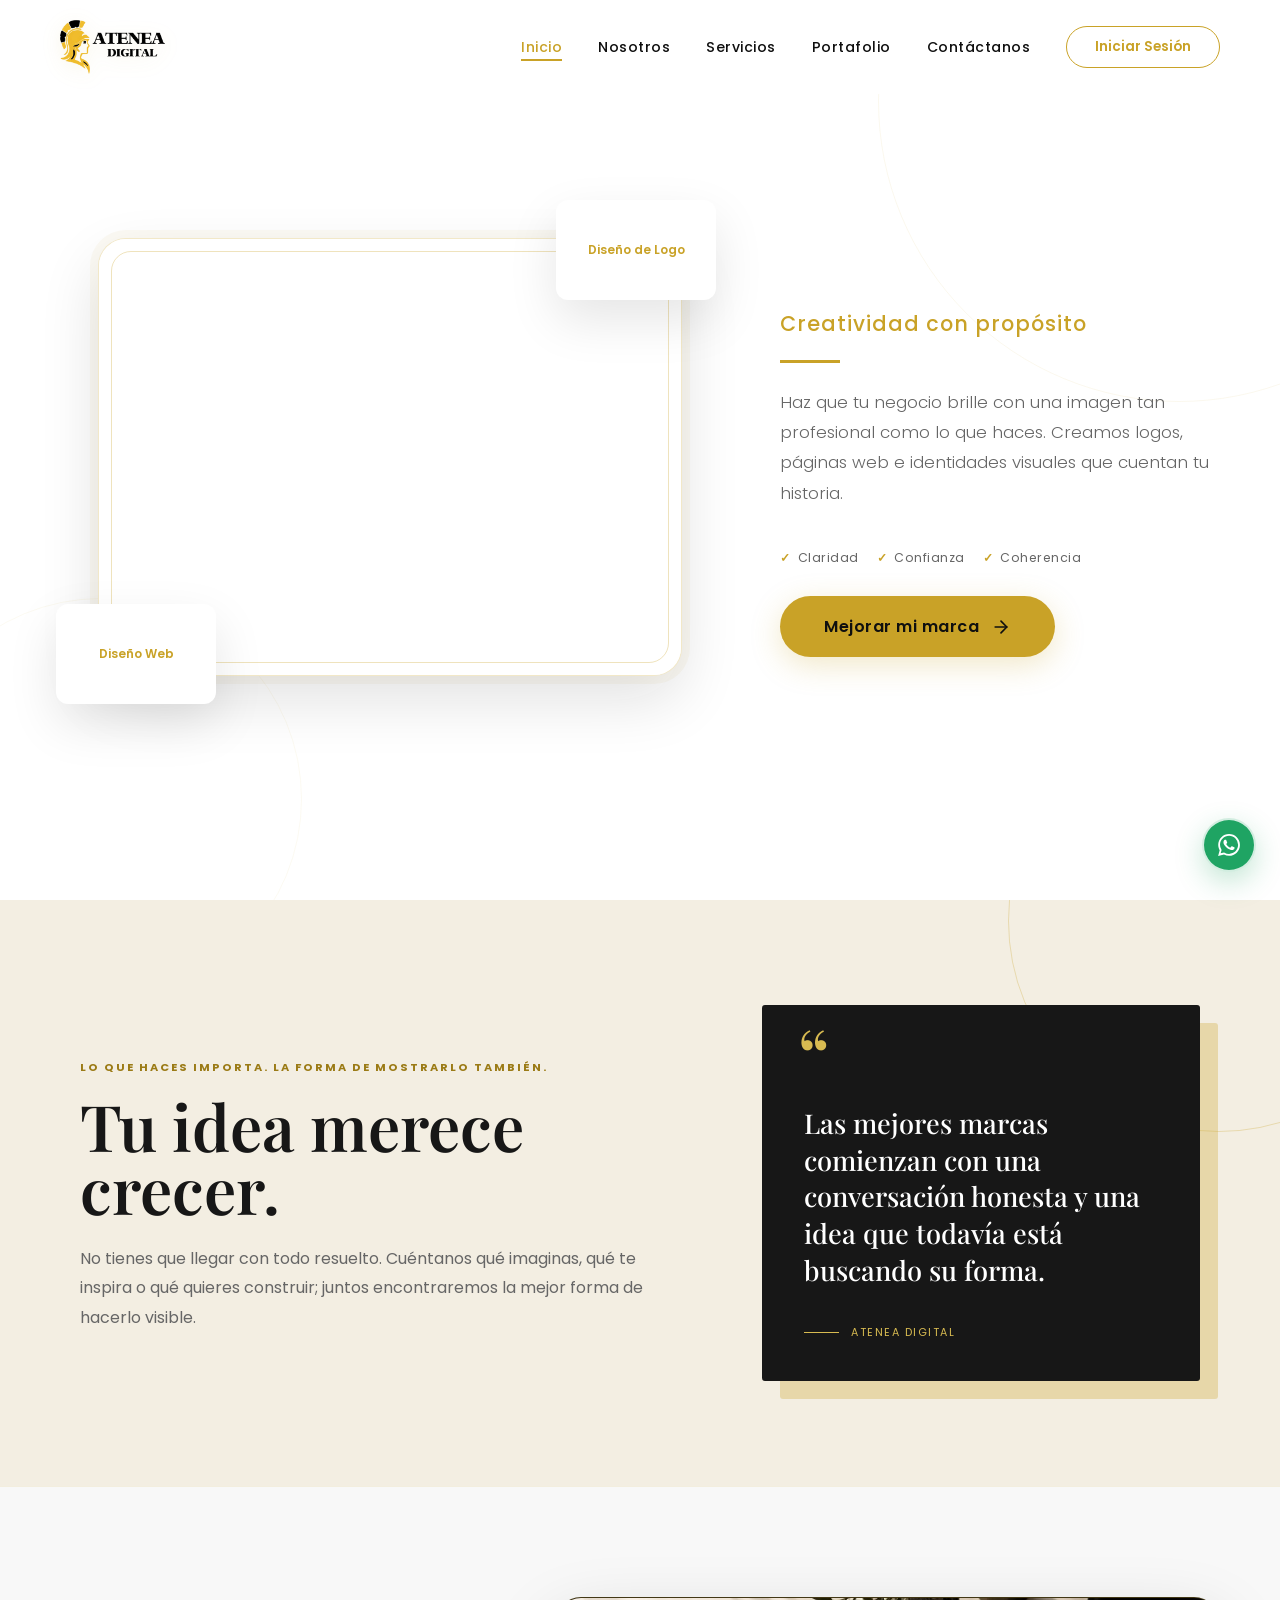
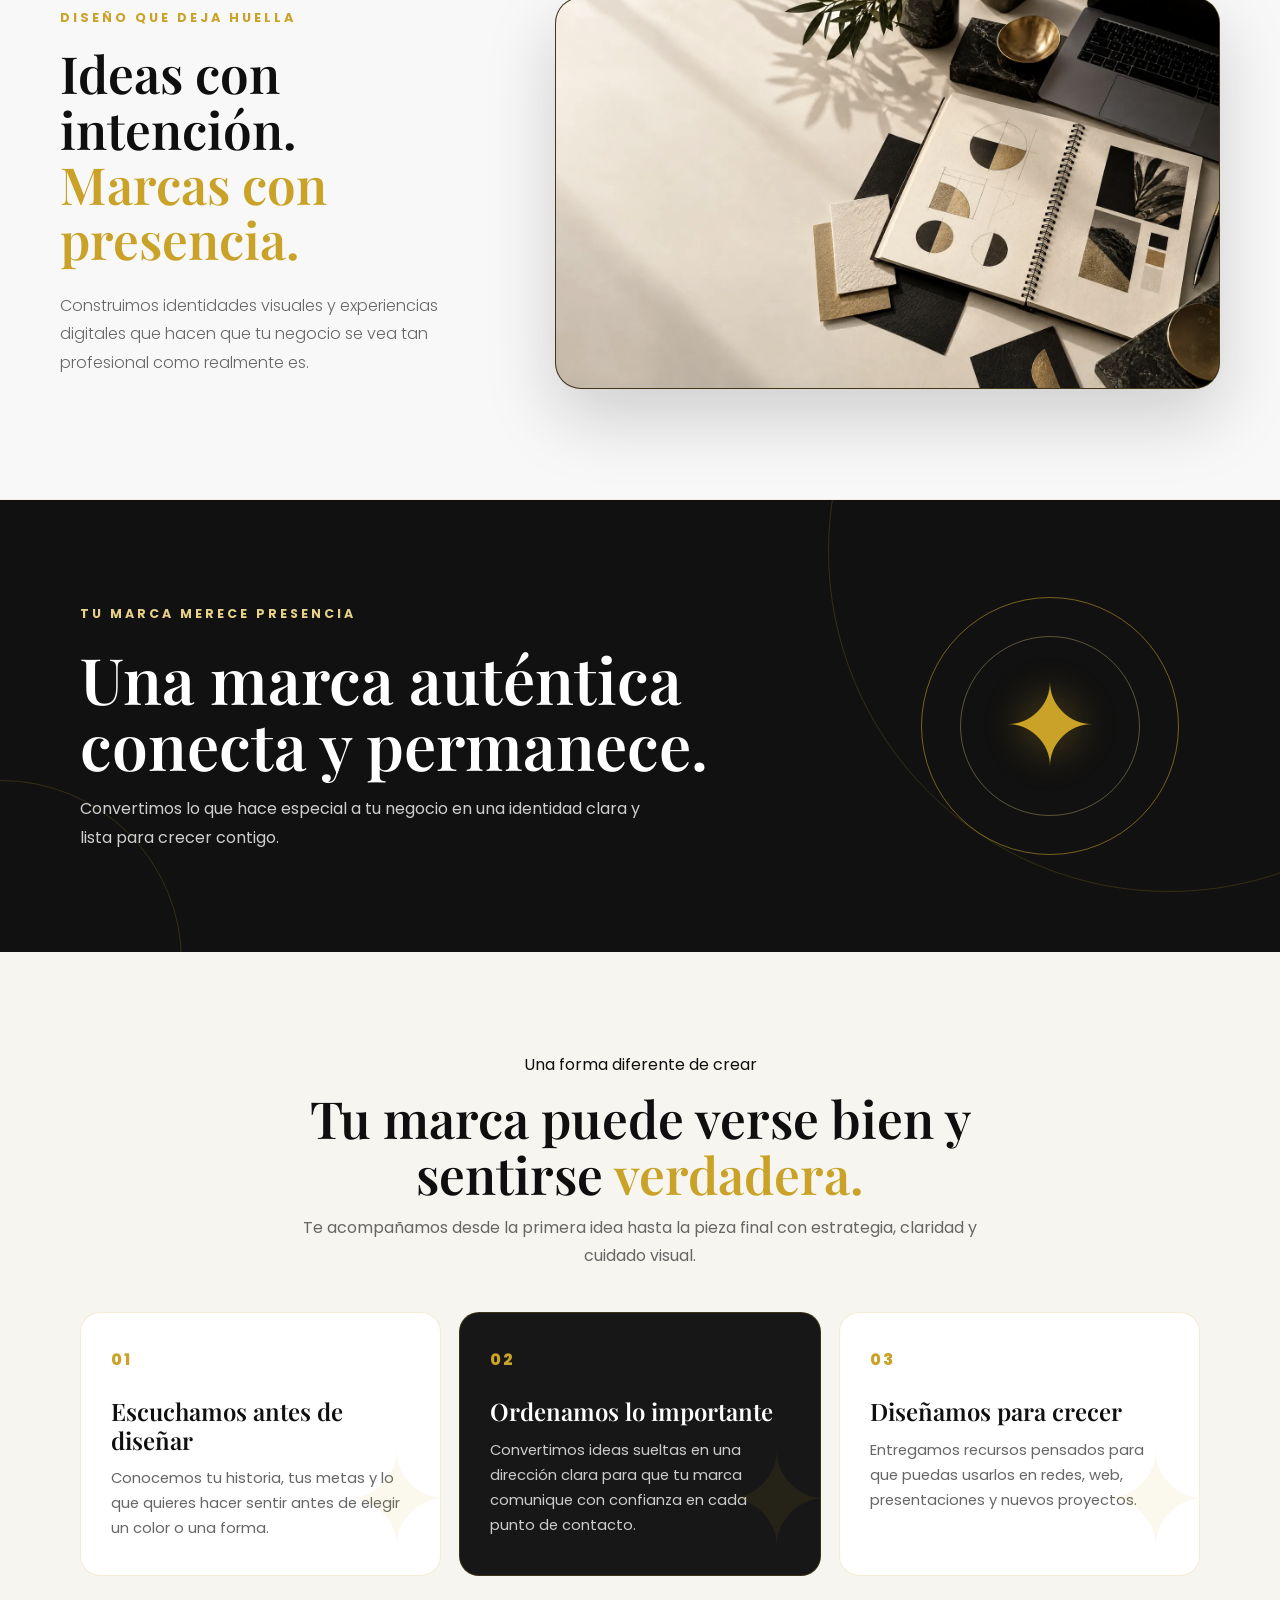
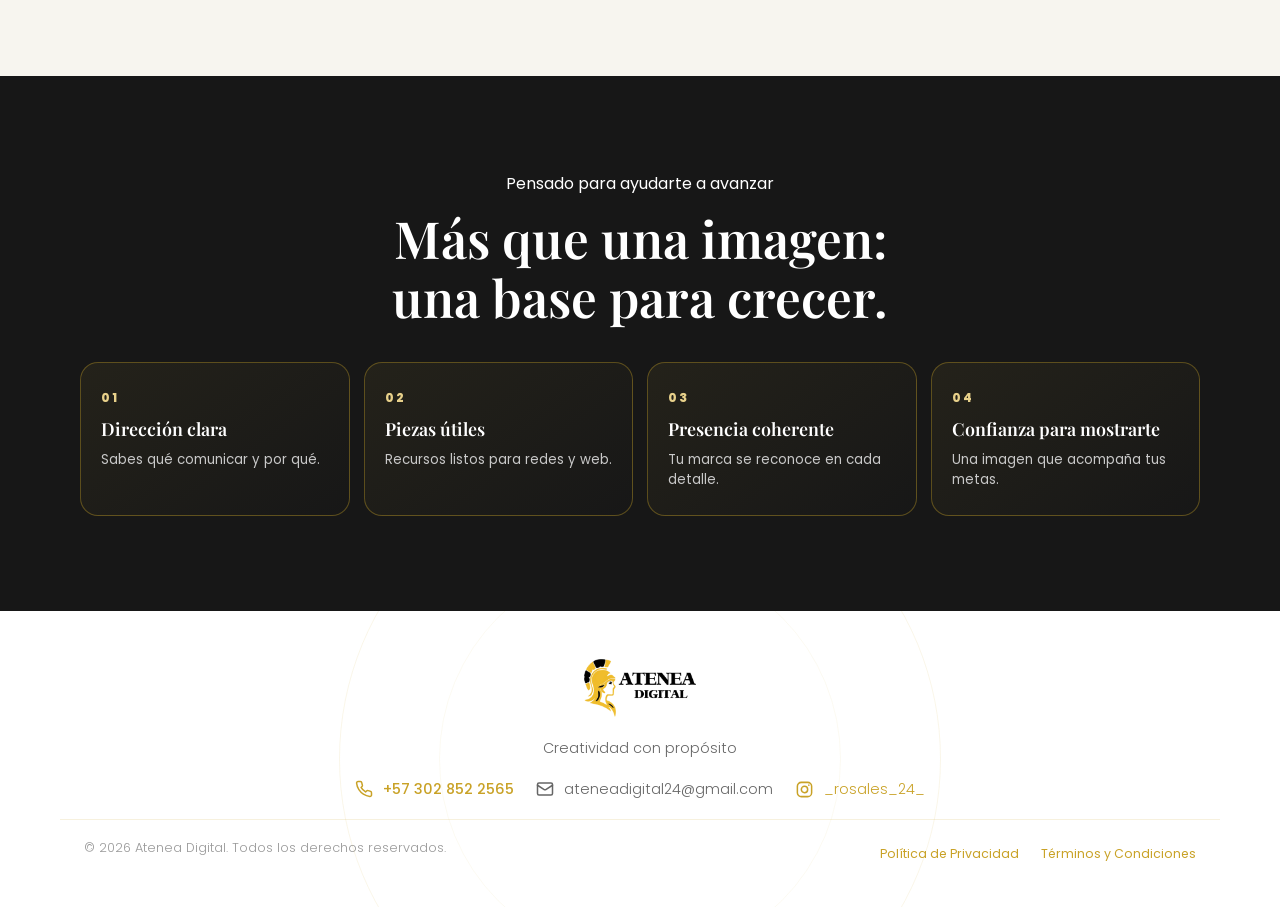
==== commit 4e72628d: "FINAL_" ====
--- a/index.html
+++ b/index.html
@@ -132,7 +132,7 @@
           <span class="connection-kicker"
             >Lo que haces importa. La forma de mostrarlo también.</span
           >
-          <h2>Tu idea merece ser escuchada.</h2>
+          <h2>Tu idea merece crecer.</h2>
           <p>
             No tienes que llegar con todo resuelto. Cuéntanos qué imaginas, qué
             te inspira o qué quieres construir; juntos encontraremos la mejor
@@ -184,9 +184,7 @@
         <div class="impact-band-copy fade-up">
           <span class="impact-band-kicker">Tu marca merece presencia</span>
           <h2>
-            No se trata de llamar la atención.<br /><em
-              >Se trata de conectar, inspirar y permanecer.</em
-            >
+            Una marca auténtica conecta y permanece.
           </h2>
           <p>
             Convertimos lo que hace especial a tu negocio en una identidad clara
@@ -238,53 +236,6 @@
         </article>
       </div>
     </section>
-
-    <section
-      class="home-process"
-      aria-label="Proceso de trabajo de Atenea Digital"
-    >
-      <div class="process-image fade-up">
-        <img
-          src="assets/17-proceso-studio.webp"
-          alt="Espacio creativo de Atenea Digital"
-        />
-      </div>
-      <div class="process-copy fade-up">
-        <p class="eyebrow">Del primer mensaje al resultado</p>
-        <h2>Un proceso claro para que disfrutes el camino.</h2>
-        <div class="process-list">
-          <article>
-            <b>01</b>
-            <div>
-              <h3>Conversamos</h3>
-              <p>Entendemos qué necesitas y qué quieres lograr.</p>
-            </div>
-          </article>
-          <article>
-            <b>02</b>
-            <div>
-              <h3>Definimos</h3>
-              <p>Elegimos una dirección visual con sentido.</p>
-            </div>
-          </article>
-          <article>
-            <b>03</b>
-            <div>
-              <h3>Diseñamos</h3>
-              <p>Convertimos la estrategia en piezas que perduran.</p>
-            </div>
-          </article>
-          <article>
-            <b>04</b>
-            <div>
-              <h3>Te acompañamos</h3>
-              <p>Dejamos todo listo para que tu marca avance.</p>
-            </div>
-          </article>
-        </div>
-      </div>
-    </section>
-
     <section class="home-delivery" aria-label="Lo que recibe tu marca">
       <div class="home-section-heading fade-up">
         <p class="eyebrow">Pensado para ayudarte a avanzar</p>
--- a/css/style.css
+++ b/css/style.css
@@ -2548,7 +2548,7 @@
   font-size: 0.78rem;
   margin: 16px 0;
 }
-.simple-form input:not([type="checkbox"]) {
+.simple-form input:not([type="checkbox"]):not([type="file"]) {
   display: block;
   width: 100%;
   padding: 14px 15px;
@@ -2559,6 +2559,13 @@
   color: #fff;
   font: inherit;
   outline: none;
+}
+.simple-form input[type="file"] {
+  display: block;
+  width: 100%;
+  margin-top: 7px;
+  color: #c7c7c7;
+  font-size: 0.75rem;
 }
 .simple-form input:focus {
   border-color: var(--gold);
@@ -2615,6 +2622,13 @@
   font: inherit;
   font-weight: 700;
   cursor: pointer;
+}
+.auth-local-note {
+  color: #777;
+  font-size: 0.67rem;
+  line-height: 1.5;
+  text-align: center;
+  margin: -12px 0 4px;
 }
 .auth-home {
   display: block;
@@ -4509,6 +4523,42 @@
   object-fit: cover;
   border: 1px solid rgba(201, 162, 39, 0.55);
   margin: 12px 0;
+}
+.simple-form .profile-preview {
+  width: 64px;
+  height: 64px;
+}
+.register-photo-preview {
+  display: flex;
+  align-items: center;
+  gap: 12px;
+  min-height: 68px;
+  margin: 10px 0 16px;
+}
+.register-photo-preview .profile-photo-placeholder,
+.register-photo-preview .profile-preview {
+  flex: 0 0 64px;
+  width: 64px;
+  height: 64px;
+  margin: 0;
+  border: 1px solid rgba(201, 162, 39, 0.62);
+  border-radius: 50%;
+}
+.register-photo-preview .profile-photo-placeholder {
+  display: grid;
+  place-items: center;
+  background: linear-gradient(145deg, #302b1e, #171717);
+  color: var(--gold-soft);
+  font-family: "Playfair Display", serif;
+  font-size: 1rem;
+  letter-spacing: 0.08em;
+}
+.register-photo-preview p {
+  max-width: 230px;
+  margin: 0;
+  color: #aaa;
+  font-size: 0.72rem;
+  line-height: 1.5;
 }
 .account-contact {
   display: block;
@@ -6269,6 +6319,23 @@
   max-width: 500px;
   color: #666;
   line-height: 1.7;
+}
+.site-qr-card .site-qr-step,
+.site-qr-card .site-qr-destination {
+  margin: 8px 0;
+  font-size: 0.92rem;
+}
+.site-qr-card .site-qr-step strong {
+  display: inline-block;
+  min-width: 1.35rem;
+  color: #9b7816;
+}
+.site-qr-card .site-qr-destination span {
+  display: block;
+  margin-top: 4px;
+  color: #735a13;
+  font-size: 0.8rem;
+  overflow-wrap: anywhere;
 }
 .site-qr-card > div:first-child > a {
   color: #735a13;
@@ -8248,3 +8315,1184 @@
 
 /* Ancla directa de la vista previa del portafolio en Servicios. */
 .services-portfolio { scroll-margin-top: 90px; }
+
+/* Inicio móvil: el lema se ajusta por palabras, sin cortes forzados. */
+@media (max-width: 600px) {
+  .brand-showcase-copy h2 {
+    max-width: 100%;
+    font-size: clamp(1.85rem, 7.2vw, 2.35rem);
+    line-height: 1.2;
+    text-wrap: balance;
+    overflow-wrap: normal;
+    word-break: normal;
+    hyphens: none;
+  }
+  .brand-showcase-copy h2 br {
+    display: none;
+  }
+  .brand-showcase-copy h2 span {
+    display: inline;
+  }
+}
+/* Vista móvil del lema y la imagen: orden vertical, sin solapamientos. */
+@media (max-width: 600px) {
+  .brand-showcase {
+    padding: 58px 20px 64px;
+  }
+  .brand-showcase-inner {
+    display: grid;
+    grid-template-columns: minmax(0, 1fr);
+    gap: 26px;
+    align-items: start;
+  }
+  .brand-showcase-copy {
+    width: 100%;
+    min-width: 0;
+    text-align: left;
+  }
+  .brand-showcase-label {
+    margin-bottom: 12px;
+    font-size: 0.7rem;
+    letter-spacing: 2px;
+  }
+  .brand-showcase-copy h2 {
+    margin: 0 0 16px;
+    font-size: clamp(1.8rem, 8vw, 2.25rem);
+    line-height: 1.15;
+    letter-spacing: -0.02em;
+  }
+  .brand-showcase-copy h2 br {
+    display: block;
+  }
+  .brand-showcase-copy h2 span {
+    display: block;
+  }
+  .brand-showcase-copy > p:not(.brand-showcase-label) {
+    max-width: 36rem;
+    margin: 0;
+    font-size: 0.95rem;
+    line-height: 1.65;
+  }
+  .brand-showcase-image {
+    width: 100%;
+    min-width: 0;
+    min-height: 0;
+    aspect-ratio: 4 / 3;
+    border-radius: 20px;
+  }
+  .brand-showcase-image img {
+    display: block;
+    width: 100%;
+    height: 100%;
+    min-height: 0;
+    object-fit: cover;
+    object-position: center;
+  }
+}
+
+
+/* Contacto: imágenes editoriales apiladas y alineadas con el texto, también en móvil. */
+.contacto-info .contacto-visual {
+  width: 100%;
+  margin: 0 0 14px;
+}
+.contacto-info .contacto-visual--conversation {
+  margin-bottom: 18px;
+}
+@media (max-width: 560px) {
+  .contacto-info .contacto-visual {
+    margin-bottom: 12px;
+  }
+  .contacto-info .contacto-visual--conversation {
+    margin-bottom: 16px;
+  }
+}
+
+
+/* Nosotros: fotos apiladas, amplias y alineadas; flotan con un movimiento sutil. */
+.intro-visual-row .nosotros-visual-pair {
+  align-self: center;
+  width: 100%;
+  min-width: 0;
+  margin: 0;
+  overflow: visible;
+}
+.nosotros-visual-pair-images {
+  display: grid;
+  grid-template-columns: minmax(0, 1fr);
+  gap: 18px;
+}
+.nosotros-visual-card {
+  min-width: 0;
+  margin: 0;
+  overflow: hidden;
+  border: 1px solid rgba(201, 162, 39, 0.24);
+  border-radius: 18px;
+  background: #fff;
+  box-shadow: 0 14px 30px rgba(15, 15, 15, 0.1);
+  animation: atenea-photo-float 5.8s ease-in-out infinite;
+  transition: box-shadow 0.3s ease;
+}
+.nosotros-visual-card:nth-child(2) {
+  animation-delay: -2.9s;
+}
+.nosotros-visual-card img {
+  display: block;
+  width: 100%;
+  height: clamp(190px, 17vw, 230px);
+  object-fit: cover;
+  transition: transform 0.55s ease;
+}
+.nosotros-visual-card:hover {
+  animation-play-state: paused;
+  box-shadow: 0 20px 36px rgba(15, 15, 15, 0.15);
+}
+.nosotros-visual-card:hover img {
+  transform: scale(1.035);
+}
+.nosotros-visual-pair figcaption {
+  padding: 13px 12px 0;
+  color: var(--gray-text);
+  font-size: 0.8rem;
+  line-height: 1.45;
+  text-align: center;
+}
+@keyframes atenea-photo-float {
+  0%, 100% { transform: translateY(0); }
+  50% { transform: translateY(-6px); }
+}
+@media (max-width: 560px) {
+  .nosotros-visual-pair-images {
+    gap: 14px;
+  }
+  .nosotros-visual-card {
+    border-radius: 15px;
+  }
+  .nosotros-visual-card img {
+    height: 185px;
+  }
+  .nosotros-visual-pair figcaption {
+    padding-top: 11px;
+    font-size: 0.76rem;
+  }
+}
+@media (prefers-reduced-motion: reduce) {
+  .nosotros-visual-card {
+    animation: none;
+    transition: none;
+  }
+  .nosotros-visual-card img {
+    transition: none;
+  }
+}
+
+
+/* Las dos fotos conservan el mismo tamaño; la de conversación se muestra completa, sin recorte. */
+.nosotros-visual-card {
+  position: relative;
+  height: clamp(190px, 17vw, 230px);
+}
+.nosotros-visual-card:nth-child(2) {
+  isolation: isolate;
+}
+.nosotros-visual-card:nth-child(2)::before {
+  position: absolute;
+  z-index: 0;
+  inset: -8px;
+  content: "";
+  background: url("../assets/34-contacto-conversacion.webp") center / cover no-repeat;
+  filter: blur(12px);
+  opacity: 0.42;
+  transform: scale(1.04);
+}
+.nosotros-visual-card:nth-child(2) img {
+  position: relative;
+  z-index: 1;
+  height: 100%;
+  aspect-ratio: 4 / 3;
+  object-fit: contain;
+  object-position: center;
+  background: transparent;
+}
+@media (max-width: 560px) {
+  .nosotros-visual-card {
+    height: 185px;
+  }
+  .nosotros-visual-card:nth-child(2) img {
+    height: 100%;
+  }
+}
+
+
+/* Igual tamaño para ambas fotos: marco 3:2 y contenido completo, sin recortes. */
+.nosotros-visual-card {
+  height: auto;
+  aspect-ratio: 3 / 2;
+  isolation: isolate;
+}
+.nosotros-visual-card:first-child::before {
+  position: absolute;
+  z-index: 0;
+  inset: -8px;
+  content: "";
+  background: url("../assets/08-nosotros-editorial.webp") center / cover no-repeat;
+  filter: blur(12px);
+  opacity: 0.42;
+  transform: scale(1.04);
+}
+.nosotros-visual-card img,
+.nosotros-visual-card:nth-child(2) img {
+  position: relative;
+  z-index: 1;
+  width: 100%;
+  height: 100%;
+  aspect-ratio: auto;
+  object-fit: contain;
+  object-position: center;
+  background: transparent;
+}
+
+
+/* Inicio de Nosotros: composición fluida, sin desbordes en tablet y celular. */
+@media (max-width: 900px) {
+  .impacto {
+    padding: 118px 22px 72px;
+  }
+  .impacto-container {
+    display: block;
+    width: 100%;
+    max-width: 760px;
+  }
+  .impacto-line {
+    display: none;
+  }
+  .impacto-content {
+    width: 100%;
+    min-width: 0;
+  }
+  .intro-visual-row {
+    grid-template-columns: minmax(0, 1fr);
+    gap: 24px;
+    width: 100%;
+    margin-bottom: 38px;
+  }
+  .intro-visual-copy {
+    display: block;
+    width: 100%;
+    min-width: 0;
+  }
+  .intro-visual-copy .impacto-kicker {
+    margin: 0 0 12px;
+    font-size: 0.74rem;
+    letter-spacing: 2px;
+    line-height: 1.5;
+  }
+  .intro-visual-copy .impacto-title {
+    max-width: 100%;
+    margin: 0 0 15px;
+    font-size: clamp(2rem, 5.6vw, 2.4rem);
+    line-height: 1.12;
+    text-wrap: balance;
+    overflow-wrap: break-word;
+  }
+  .intro-visual-copy .impacto-intro {
+    max-width: 100%;
+    margin: 0;
+    font-size: 1rem;
+    line-height: 1.65;
+  }
+  .intro-visual-row .nosotros-visual-pair {
+    width: 100%;
+    max-width: none;
+    margin: 0;
+  }
+  .nosotros-visual-card {
+    width: 100%;
+    height: auto;
+    aspect-ratio: 3 / 2;
+  }
+  .nosotros-visual-card img {
+    width: 100%;
+    height: 100%;
+  }
+}
+@media (max-width: 560px) {
+  .impacto {
+    padding: 104px 18px 64px;
+  }
+  .intro-visual-row {
+    gap: 20px;
+    margin-bottom: 32px;
+  }
+  .intro-visual-copy .impacto-kicker {
+    font-size: 0.7rem;
+    letter-spacing: 1.7px;
+  }
+  .intro-visual-copy .impacto-title {
+    font-size: clamp(1.95rem, 8.5vw, 2.15rem);
+    line-height: 1.12;
+    margin-bottom: 13px;
+  }
+  .intro-visual-copy .impacto-intro {
+    font-size: 0.98rem;
+    line-height: 1.62;
+  }
+  .nosotros-visual-pair-images {
+    gap: 12px;
+  }
+  .nosotros-visual-pair figcaption {
+    padding-inline: 4px;
+    font-size: 0.75rem;
+  }
+}
+@media (prefers-reduced-motion: reduce) {
+  .nosotros-visual-card {
+    animation: none;
+  }
+}
+
+
+/* ===== AJUSTES SOLICITADOS · CONTACTO, TITULARES Y REGISTRO ===== */
+.impact-band-copy h2,
+.intro-visual-copy .impacto-title,
+.story-copy h2,
+.service-deep-head h2,
+.contacto-info h3 {
+  text-wrap: balance;
+  overflow-wrap: normal;
+  hyphens: none;
+}
+.impact-band-copy h2 {
+  max-width: 760px;
+  margin-inline: auto;
+  text-align: left;
+}
+.intro-visual-copy .impacto-title { max-width: 600px; }
+.story-copy h2 { max-width: 680px; }
+.service-deep-head h2 { max-width: 720px; }
+.contacto {
+  padding: clamp(84px, 9vw, 120px) clamp(20px, 5vw, 64px) 76px;
+}
+.contacto-header {
+  max-width: 760px;
+  margin: 0 auto clamp(28px, 4vw, 44px);
+  text-align: center;
+}
+.contacto-title { text-wrap: balance; }
+.contacto-grid {
+  max-width: 1160px;
+  margin-inline: auto;
+  grid-template-columns: minmax(0, 0.9fr) minmax(0, 1.1fr);
+  gap: clamp(24px, 4vw, 48px);
+  align-items: start;
+}
+.contacto-info { min-width: 0; }
+.contacto-info h3 {
+  max-width: 440px;
+  margin: 0 0 12px;
+  font-size: clamp(1.4rem, 2.2vw, 1.9rem);
+  line-height: 1.2;
+}
+.contacto-info > p {
+  max-width: 54ch;
+  margin: 0 0 22px;
+  line-height: 1.75;
+  text-wrap: pretty;
+}
+.contacto-info .contacto-visual {
+  margin: 0 0 22px;
+  overflow: hidden;
+  border-radius: 18px;
+}
+.contacto-info .contacto-visual img {
+  display: block;
+  width: 100%;
+  height: clamp(210px, 22vw, 290px);
+  object-fit: cover;
+  object-position: left center;
+}
+.contacto-items-grid {
+  grid-template-columns: repeat(2, minmax(0, 1fr));
+  gap: 12px;
+  margin: 0;
+}
+.contacto-item {
+  min-height: 84px;
+  padding: 14px;
+  align-items: center;
+}
+.contacto-form {
+  min-width: 0;
+  padding: clamp(20px, 3vw, 34px);
+  border: 1px solid rgba(201, 162, 39, 0.16);
+  border-radius: 22px;
+  background: #fff;
+  box-shadow: 0 18px 46px rgba(20, 20, 20, 0.07);
+}
+.contacto-form form {
+  display: grid;
+  grid-template-columns: repeat(2, minmax(0, 1fr));
+  gap: 16px;
+}
+.contacto-form .form-group { min-width: 0; margin: 0; }
+.contacto-form .form-group:nth-of-type(5),
+.contacto-form form > button[type="submit"] { grid-column: 1 / -1; }
+.contacto-form textarea { min-height: 138px; resize: vertical; }
+.map-qr-pair {
+  grid-column: 1 / -1;
+  display: grid;
+  grid-template-columns: repeat(2, minmax(0, 1fr));
+  gap: clamp(18px, 3vw, 32px);
+  align-items: stretch;
+  margin-top: 8px;
+}
+.register-photo-preview .profile-photo-placeholder {
+  overflow: hidden;
+  background: linear-gradient(145deg, #302b1e, #171717);
+}
+.register-photo-preview .profile-photo-placeholder svg { display: block; }
+.register-photo-preview p {
+  max-width: none;
+  color: #c8c4ba;
+  font-size: 0.82rem;
+}
+@media (max-width: 900px) {
+  .contacto-grid { grid-template-columns: minmax(0, 1fr); gap: 28px; }
+  .contacto-info { max-width: 680px; margin-inline: auto; }
+  .contacto-form { width: 100%; }
+  .map-qr-pair { grid-template-columns: minmax(0, 1fr); }
+}
+@media (max-width: 560px) {
+  .contacto { padding: 88px 18px 56px; }
+  .contacto-items-grid,
+  .contacto-form form { grid-template-columns: minmax(0, 1fr); }
+  .contacto-form .form-group:nth-of-type(5),
+  .contacto-form form > button[type="submit"] { grid-column: auto; }
+  .contacto-form { padding: 20px 16px; border-radius: 18px; }
+  .contacto-info .contacto-visual img { height: 210px; }
+  .impact-band-copy h2 { text-align: center; }
+}
+
+/* Contacto: anclar el formulario al inicio de su tarjeta, sin hueco superior. */
+@media (min-width: 901px) {
+  .contacto-form {
+    display: block;
+    align-self: start;
+  }
+}
+
+.simple-auth-brand h1 { text-wrap: balance; }
+
+
+/* QR compacto: solo identidad, título y código; sin mapa ni texto de instrucciones. */
+.contacto .site-qr-section.site-qr-inline {
+  width: min(100%, 780px);
+  margin: clamp(28px, 4vw, 44px) auto 0;
+  padding: 0;
+}
+.contacto .site-qr-inline .site-qr-card {
+  display: grid;
+  grid-template-columns: minmax(0, 1fr) 164px;
+  align-items: center;
+  gap: 28px;
+  min-height: 0;
+  padding: 22px 28px;
+  border: 1px solid rgba(201, 162, 39, 0.2);
+  border-radius: 20px;
+  background: #fff;
+  box-shadow: 0 12px 32px rgba(15, 15, 15, 0.06);
+}
+.contacto .site-qr-copy { min-width: 0; }
+.contacto .site-qr-copy .eyebrow {
+  display: block;
+  margin-bottom: 8px;
+  color: var(--gold);
+  font-size: 0.72rem;
+  letter-spacing: 0.14em;
+  text-transform: uppercase;
+}
+.contacto .site-qr-inline .site-qr-card h2 {
+  max-width: 18ch;
+  margin: 0;
+  font: 600 clamp(1.45rem, 3vw, 2.1rem)/1.15 "Playfair Display", serif;
+  text-wrap: balance;
+}
+.contacto .site-qr-inline .site-qr-frame {
+  display: grid;
+  width: 164px;
+  min-width: 0;
+  place-items: center;
+  justify-self: end;
+  padding: 9px;
+  border: 1px solid rgba(201, 162, 39, 0.24);
+  border-radius: 14px;
+  background: #fff;
+}
+.contacto .site-qr-inline .site-qr-frame canvas {
+  display: block;
+  width: 144px;
+  height: 144px;
+  max-width: 100%;
+}
+.site-qr-error {
+  margin: 0;
+  color: #7b332b;
+  font-size: 0.86rem;
+  line-height: 1.5;
+}
+@media (max-width: 560px) {
+  .contacto .site-qr-section.site-qr-inline { margin-top: 28px; }
+  .contacto .site-qr-inline .site-qr-card {
+    grid-template-columns: minmax(0, 1fr);
+    justify-items: center;
+    gap: 16px;
+    padding: 20px 16px;
+    text-align: center;
+  }
+  .contacto .site-qr-inline .site-qr-card h2 { margin-inline: auto; }
+  .contacto .site-qr-inline .site-qr-frame { justify-self: center; }
+}
+.contacto .site-qr-section.site-qr-inline {
+  grid-column: 1 / -1;
+}
+
+
+/* ===== AJUSTE FINAL · CONTACTO, MAPA Y QR ===== */
+.contacto {
+  padding-bottom: 30px;
+}
+.contacto-grid {
+  align-items: stretch;
+  gap: clamp(28px, 3.5vw, 44px);
+}
+.contacto-info {
+  display: flex;
+  flex-direction: column;
+}
+.contacto-info .contacto-items-grid {
+  margin-top: auto !important;
+  margin-bottom: 0 !important;
+  gap: 16px;
+}
+.contacto-item {
+  min-height: 96px;
+  padding: 16px;
+  gap: 14px;
+  align-items: flex-start;
+}
+.contacto-item-text h4 {
+  margin: 2px 0 7px;
+  font-size: 0.82rem;
+  line-height: 1.35;
+}
+.contacto-item-text span,
+.contacto-item-text a {
+  font-size: 0.8rem;
+  line-height: 1.58;
+  text-wrap: pretty;
+}
+.contacto-form {
+  display: flex;
+  flex-direction: column;
+  align-self: stretch;
+  box-sizing: border-box;
+  padding: clamp(26px, 3vw, 36px);
+}
+.contacto-form form {
+  display: grid;
+  width: 100%;
+  flex: 1 1 auto;
+  grid-template-columns: repeat(2, minmax(0, 1fr));
+  grid-template-rows: auto auto minmax(176px, 1fr) auto;
+  gap: 23px 18px;
+  align-content: stretch;
+}
+.contacto-form .form-group {
+  min-width: 0;
+  margin: 0;
+}
+.contacto-form .form-group label {
+  margin-bottom: 10px;
+  font-size: 0.86rem;
+  line-height: 1.4;
+}
+.contacto-form .form-group input,
+.contacto-form .form-group textarea {
+  box-sizing: border-box;
+  min-height: 54px;
+  padding: 16px 18px;
+  font-size: 0.94rem;
+  line-height: 1.55;
+}
+.contacto-form .form-group:nth-of-type(5),
+.contacto-form form > button[type="submit"] {
+  grid-column: 1 / -1;
+}
+.contacto-form textarea {
+  height: 100%;
+  min-height: 176px;
+  resize: vertical;
+}
+.contacto-form form > button[type="submit"] {
+  min-height: 56px;
+  align-self: end;
+}
+.map-qr-pair {
+  display: grid;
+  grid-column: 1 / -1;
+  grid-template-columns: repeat(2, minmax(0, 1fr));
+  align-items: stretch;
+  gap: clamp(18px, 2.8vw, 30px);
+  width: 100%;
+  margin: 30px 0 0;
+}
+.map-qr-pair > .school-map-card,
+.map-qr-pair > .site-qr-inline {
+  box-sizing: border-box;
+  width: 100%;
+  height: auto;
+  min-width: 0;
+  min-height: 0;
+  margin: 0;
+  border: 1px solid rgba(201, 162, 39, 0.2);
+  border-radius: 18px;
+  background: #fff;
+  box-shadow: 0 12px 28px rgba(20, 20, 20, 0.055);
+}
+.map-qr-pair > .school-map-card {
+  display: flex;
+  flex-direction: column;
+  padding: clamp(18px, 2.2vw, 26px);
+}
+.map-qr-pair .school-map-card h4 {
+  margin: 0 0 14px;
+  font-size: 1rem;
+  line-height: 1.4;
+}
+.map-qr-pair .school-map-card iframe {
+  display: block;
+  flex: 1 1 auto;
+  width: 100%;
+  height: clamp(200px, 23vw, 270px);
+  min-height: 200px;
+  border: 0;
+  border-radius: 12px;
+}
+.map-qr-pair .school-map-card > a {
+  margin-top: 14px;
+  padding: 0;
+  font-size: 0.82rem;
+  line-height: 1.45;
+}
+.contacto .map-qr-pair > .site-qr-inline {
+  display: block;
+  padding: 0;
+}
+.contacto .map-qr-pair .site-qr-inline .site-qr-card {
+  display: flex;
+  flex-direction: column;
+  justify-content: center;
+  align-items: center;
+  box-sizing: border-box;
+  width: 100%;
+  height: 100%;
+  min-height: 0;
+  margin: 0;
+  padding: clamp(20px, 2.4vw, 30px);
+  gap: 16px;
+  text-align: center;
+  border: 0;
+  border-radius: inherit;
+  box-shadow: none;
+}
+.contacto .map-qr-pair .site-qr-inline .site-qr-copy {
+  display: flex;
+  flex-direction: column;
+  align-items: center;
+  width: 100%;
+}
+.contacto .map-qr-pair .site-qr-inline .site-qr-card h2 {
+  max-width: 100%;
+  margin: 0;
+  font-size: clamp(1.3rem, 2vw, 1.7rem);
+  line-height: 1.2;
+  text-wrap: balance;
+}
+.contacto .map-qr-pair .site-qr-inline .site-qr-frame {
+  display: grid;
+  flex: none;
+  width: auto;
+  min-width: 0;
+  align-self: center;
+  justify-self: center;
+  padding: 9px;
+}
+.contacto .map-qr-pair .site-qr-inline .site-qr-frame canvas {
+  display: block;
+  width: clamp(160px, 17vw, 196px) !important;
+  height: clamp(160px, 17vw, 196px) !important;
+  max-width: 100%;
+  aspect-ratio: 1 / 1;
+  image-rendering: pixelated;
+}
+.services-portfolio-copy h2 {
+  display: none;
+}
+.services-portfolio-copy > p {
+  max-width: 500px;
+  margin: 0;
+  font-size: clamp(1rem, 1.5vw, 1.12rem);
+  line-height: 1.7;
+  text-wrap: pretty;
+}
+.service-deep-head h2 {
+  max-width: 900px;
+  font-size: clamp(1.9rem, 3.25vw, 2.65rem);
+  line-height: 1.12;
+  text-wrap: balance;
+}
+@media (max-width: 1040px) {
+  .contacto-grid {
+    grid-template-columns: minmax(0, 1fr);
+    gap: 28px;
+  }
+  .contacto-info {
+    max-width: 720px;
+    width: 100%;
+    margin-inline: auto;
+  }
+  .contacto-form {
+    width: 100%;
+    min-height: 0;
+  }
+  .contacto-form form {
+    grid-template-rows: auto auto minmax(176px, auto) auto;
+  }
+  .map-qr-pair .school-map-card iframe {
+    height: clamp(210px, 30vw, 270px);
+  }
+}
+@media (max-width: 600px) {
+  .contacto {
+    padding-bottom: 22px;
+  }
+  .contacto-items-grid,
+  .contacto-form form,
+  .map-qr-pair {
+    grid-template-columns: minmax(0, 1fr);
+  }
+  .contacto-item {
+    min-height: 0;
+    padding: 16px;
+  }
+  .contacto-form {
+    padding: 22px 18px;
+  }
+  .contacto-form form {
+    grid-template-rows: none;
+    gap: 20px;
+  }
+  .contacto-form .form-group:nth-of-type(5),
+  .contacto-form form > button[type="submit"] {
+    grid-column: auto;
+  }
+  .contacto-form textarea {
+    height: auto;
+    min-height: 180px;
+  }
+  .map-qr-pair {
+    gap: 16px;
+    margin-top: 24px;
+  }
+  .map-qr-pair > .school-map-card,
+  .map-qr-pair > .site-qr-inline {
+    min-height: 0;
+  }
+  .map-qr-pair .school-map-card iframe {
+    height: clamp(200px, 58vw, 250px);
+  }
+  .contacto .map-qr-pair .site-qr-inline .site-qr-card {
+    padding: 20px 16px;
+  }
+  .contacto .map-qr-pair .site-qr-inline .site-qr-frame canvas {
+    width: 176px !important;
+    height: 176px !important;
+  }
+  .services-portfolio-copy h2 {
+    display: none;
+  }
+  .service-deep-head h2 {
+    font-size: clamp(1.85rem, 7.5vw, 2.35rem);
+  }
+}
+/* Dentro de la fila mapa/QR, ambas tarjetas deben quedar en columnas hermanas. */
+.contacto .map-qr-pair > .site-qr-inline {
+  grid-column: auto;
+  width: 100%;
+  height: 100%;
+  margin: 0;
+}
+
+
+/* ===== AJUSTE FINAL · TIPOGRAFÍA E INFORMACIÓN DE CONTACTO ===== */
+.home-delivery .home-section-heading h2 {
+  max-width: 940px;
+  margin-inline: auto;
+  line-height: 1.15;
+  text-wrap: balance;
+  overflow-wrap: normal;
+  hyphens: none;
+}
+.intro-visual-row {
+  grid-template-columns: minmax(0, 1.12fr) minmax(340px, 0.88fr);
+  gap: clamp(26px, 3.2vw, 38px);
+}
+.intro-visual-copy .impacto-title {
+  max-width: 620px;
+  font-size: clamp(2rem, 3.4vw, 2.75rem);
+  line-height: 1.14;
+  text-wrap: balance;
+  overflow-wrap: normal;
+  word-break: normal;
+  hyphens: none;
+}
+.intro-visual-copy .impacto-intro {
+  max-width: 620px;
+  font-size: 1rem;
+  line-height: 1.72;
+  text-wrap: pretty;
+  overflow-wrap: normal;
+  hyphens: none;
+}
+.nosotros-visual-card:nth-child(2)::before {
+  display: none;
+}
+.nosotros-visual-card:nth-child(2) img {
+  object-fit: cover;
+  object-position: center 46%;
+  background: #f4f0e7;
+}
+.services-portfolio-copy > p {
+  max-width: 520px;
+  font-size: clamp(1.08rem, 1.6vw, 1.22rem);
+  line-height: 1.72;
+  text-wrap: pretty;
+}
+.services-portfolio-copy .services-portfolio-cta {
+  margin-top: 18px;
+  text-decoration: none;
+}
+.contacto-grid {
+  align-items: stretch;
+}
+.contacto-info {
+  display: flex;
+  flex-direction: column;
+}
+.contacto-info .contacto-visual img {
+  height: clamp(170px, 18vw, 220px);
+}
+.contacto-info .contacto-items-grid {
+  display: grid;
+  grid-template-columns: minmax(0, 1fr);
+  gap: 10px;
+  margin-top: auto !important;
+  margin-bottom: 0 !important;
+}
+.contacto-info .contacto-item {
+  min-height: 0;
+  padding: 12px 15px;
+  gap: 13px;
+  align-items: center;
+}
+.contacto-info .contacto-item-icon {
+  flex: 0 0 38px;
+  width: 38px;
+  height: 38px;
+}
+.contacto-info .contacto-item-text h4 {
+  margin: 0 0 3px;
+  font-size: 0.8rem;
+}
+.contacto-info .contacto-item-text span,
+.contacto-info .contacto-item-text a {
+  font-size: 0.79rem;
+  line-height: 1.5;
+  text-wrap: pretty;
+}
+.contacto-form {
+  display: flex;
+  flex-direction: column;
+  padding: clamp(22px, 2.5vw, 30px);
+}
+.contacto-form form {
+  display: grid;
+  grid-template-columns: repeat(2, minmax(0, 1fr));
+  grid-template-rows: auto auto minmax(154px, 1fr) auto;
+  gap: 18px 16px;
+}
+.contacto-form .form-group label {
+  margin-bottom: 8px;
+  font-size: 0.82rem;
+}
+.contacto-form .form-group input,
+.contacto-form .form-group textarea {
+  min-height: 48px;
+  padding: 14px 16px;
+  font-size: 0.88rem;
+}
+.contacto-form textarea {
+  height: 100%;
+  min-height: 154px;
+}
+.contacto-form form > button[type="submit"] {
+  min-height: 50px;
+  font-size: 0.9rem;
+}
+@media (max-width: 900px) {
+  .intro-visual-row {
+    grid-template-columns: minmax(0, 1fr);
+  }
+  .intro-visual-copy .impacto-title {
+    max-width: 720px;
+    font-size: clamp(2rem, 5.1vw, 2.5rem);
+  }
+  .contacto-info .contacto-items-grid {
+    grid-template-columns: minmax(0, 1fr);
+    margin-top: 18px !important;
+  }
+  .contacto-form form {
+    grid-template-rows: auto auto minmax(154px, auto) auto;
+  }
+}
+@media (max-width: 560px) {
+  .home-delivery .home-section-heading h2 {
+    font-size: clamp(1.9rem, 7vw, 2.35rem);
+  }
+  .intro-visual-copy .impacto-title {
+    font-size: clamp(1.9rem, 7.4vw, 2.15rem);
+    line-height: 1.15;
+  }
+  .intro-visual-copy .impacto-intro {
+    font-size: 0.98rem;
+    line-height: 1.68;
+  }
+  .contacto-form {
+    padding: 20px 16px;
+  }
+  .contacto-form form {
+    grid-template-columns: minmax(0, 1fr);
+    grid-template-rows: none;
+    gap: 16px;
+  }
+  .contacto-form .form-group:nth-of-type(5),
+  .contacto-form form > button[type="submit"] {
+    grid-column: auto;
+  }
+  .contacto-form textarea {
+    height: auto;
+    min-height: 150px;
+  }
+}
+/* El mensaje conserva espacio suficiente, sin estirarse en exceso; el CTA sigue al pie. */
+.contacto-form form {
+  grid-template-rows: auto auto 180px auto;
+  row-gap: 28px;
+  align-content: space-between;
+}
+.contacto-form textarea {
+  height: 100%;
+  min-height: 180px;
+}
+@media (max-width: 900px) {
+  .contacto-form form {
+    grid-template-rows: auto auto 180px auto;
+    row-gap: 20px;
+    align-content: start;
+  }
+}
+@media (max-width: 560px) {
+  .contacto-form form {
+    grid-template-rows: none;
+    row-gap: 16px;
+  }
+  .contacto-form textarea {
+    height: auto;
+    min-height: 150px;
+  }
+}
+/* Datos de contacto en filas horizontales, no en una cuadrícula de cuatro tarjetas. */
+.contacto-info .contacto-items-grid {
+  gap: 8px;
+}
+.contacto-info .contacto-item {
+  min-height: 0;
+  padding: 9px 12px;
+  gap: 11px;
+}
+.contacto-info .contacto-item-icon {
+  flex-basis: 34px;
+  width: 34px;
+  height: 34px;
+}
+.contacto-info .contacto-item-text {
+  display: flex;
+  min-width: 0;
+  flex-wrap: wrap;
+  align-items: baseline;
+  column-gap: 8px;
+  row-gap: 2px;
+}
+.contacto-info .contacto-item-text h4 {
+  flex: 0 0 auto;
+  margin: 0;
+  line-height: 1.45;
+}
+.contacto-info .contacto-item-text span,
+.contacto-info .contacto-item-text a {
+  display: inline;
+  max-width: 100%;
+  line-height: 1.48;
+}
+.contacto-form form {
+  row-gap: 22px;
+}
+@media (max-width: 900px) {
+  .contacto-form form { row-gap: 18px; }
+}
+@media (max-width: 560px) {
+  .contacto-form form { row-gap: 16px; }
+}
+
+
+/* Contacto: formulario en una columna y de altura pareja al bloque de horario. */
+.contacto-form form {
+  flex: 1 1 auto;
+  grid-template-columns: minmax(0, 1fr);
+  grid-template-rows: auto auto auto auto minmax(130px, 1fr) auto;
+  gap: 14px;
+  align-content: stretch;
+}
+.contacto-form .form-group:nth-of-type(5),
+.contacto-form form > button[type="submit"] {
+  grid-column: 1;
+}
+.contacto-form textarea {
+  height: 100%;
+  min-height: 130px;
+}
+@media (max-width: 900px) {
+  .contacto-form form {
+    flex: 0 0 auto;
+    grid-template-rows: none;
+    gap: 14px;
+  }
+  .contacto-form textarea {
+    height: auto;
+    min-height: 130px;
+  }
+}
+@media (max-width: 560px) {
+  .contacto-form form {
+    grid-template-columns: minmax(0, 1fr);
+    grid-template-rows: none;
+    gap: 14px;
+  }
+  .contacto-form textarea {
+    min-height: 130px;
+  }
+}
+
+
+/* El área de mensaje crece dentro de su fila sin invadir el botón. */
+.contacto-form form {
+  grid-template-rows: auto auto auto auto minmax(160px, 1fr) auto;
+}
+.contacto-form .form-group:nth-of-type(5) {
+  display: flex;
+  min-height: 0;
+  flex-direction: column;
+}
+.contacto-form .form-group:nth-of-type(5) textarea {
+  flex: 1 1 auto;
+  height: auto;
+  min-height: 130px;
+}
+@media (max-width: 900px) {
+  .contacto-form form { grid-template-rows: none; }
+  .contacto-form .form-group:nth-of-type(5) { display: block; }
+  .contacto-form .form-group:nth-of-type(5) textarea {
+    flex: none;
+    height: auto;
+    min-height: 130px;
+  }
+}
+
+
+/* En Nosotros queda únicamente la conversación; quitar también el fondo de la foto retirada. */
+.nosotros-visual-card:first-child::before {
+  display: none;
+}
+.nosotros-visual-card:first-child img {
+  object-fit: cover;
+  object-position: center 46%;
+  background: #f4f0e7;
+}
+
+
+/* Acceso: control visible y accesible para mostrar/ocultar la contraseña. */
+.password-field-group {
+  margin: 16px 0;
+}
+.simple-form .password-field-group > label {
+  display: block;
+  margin: 0;
+}
+.password-input-wrap {
+  position: relative;
+  margin-top: 7px;
+}
+.simple-form .password-input-wrap > input {
+  margin-top: 0;
+  padding-right: 54px;
+}
+.password-toggle {
+  position: absolute;
+  top: 50%;
+  right: 8px;
+  display: grid;
+  width: 40px;
+  height: 40px;
+  place-items: center;
+  padding: 0;
+  transform: translateY(-50%);
+  border: 0;
+  border-radius: 50%;
+  background: transparent;
+  color: var(--gold-soft);
+  cursor: pointer;
+}
+.password-toggle svg { display: block; }
+.password-toggle .eye-off { display: none; }
+.password-toggle.is-visible .eye-open { display: none; }
+.password-toggle.is-visible .eye-off { display: block; }
+.password-toggle:hover { background: rgba(201, 162, 39, 0.12); }
+.password-toggle:focus-visible {
+  outline: 2px solid var(--gold);
+  outline-offset: 2px;
+}
+@media (max-width: 560px) {
+  .password-toggle { width: 42px; height: 42px; }
+  .simple-form .password-input-wrap > input { padding-right: 54px; }
+}
+
+
+/* Login: elevar un poco el bloque visual de marca en escritorio y móvil. */
+.simple-auth-brand > div {
+  transform: translateY(-22px);
+}
+@media (max-width: 800px) {
+  .simple-auth-brand > div {
+    transform: translateY(-10px);
+  }
+}
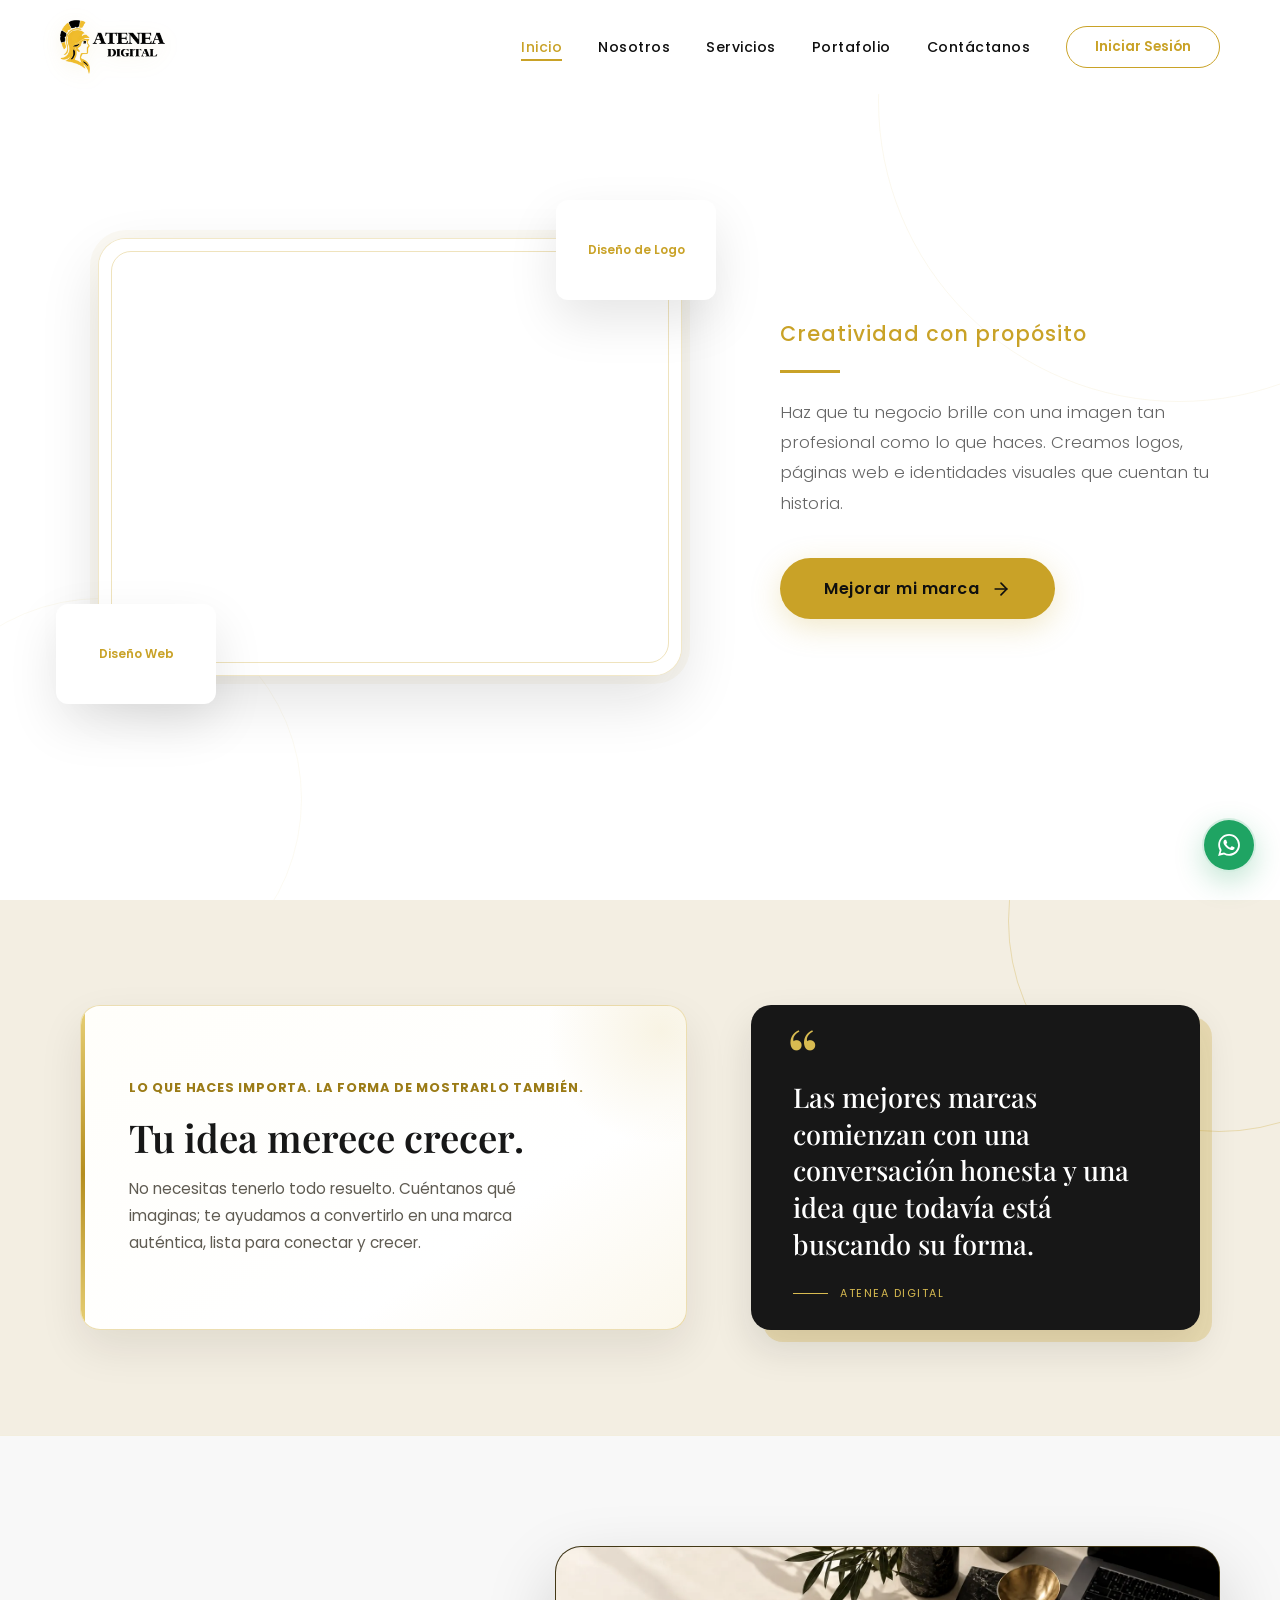
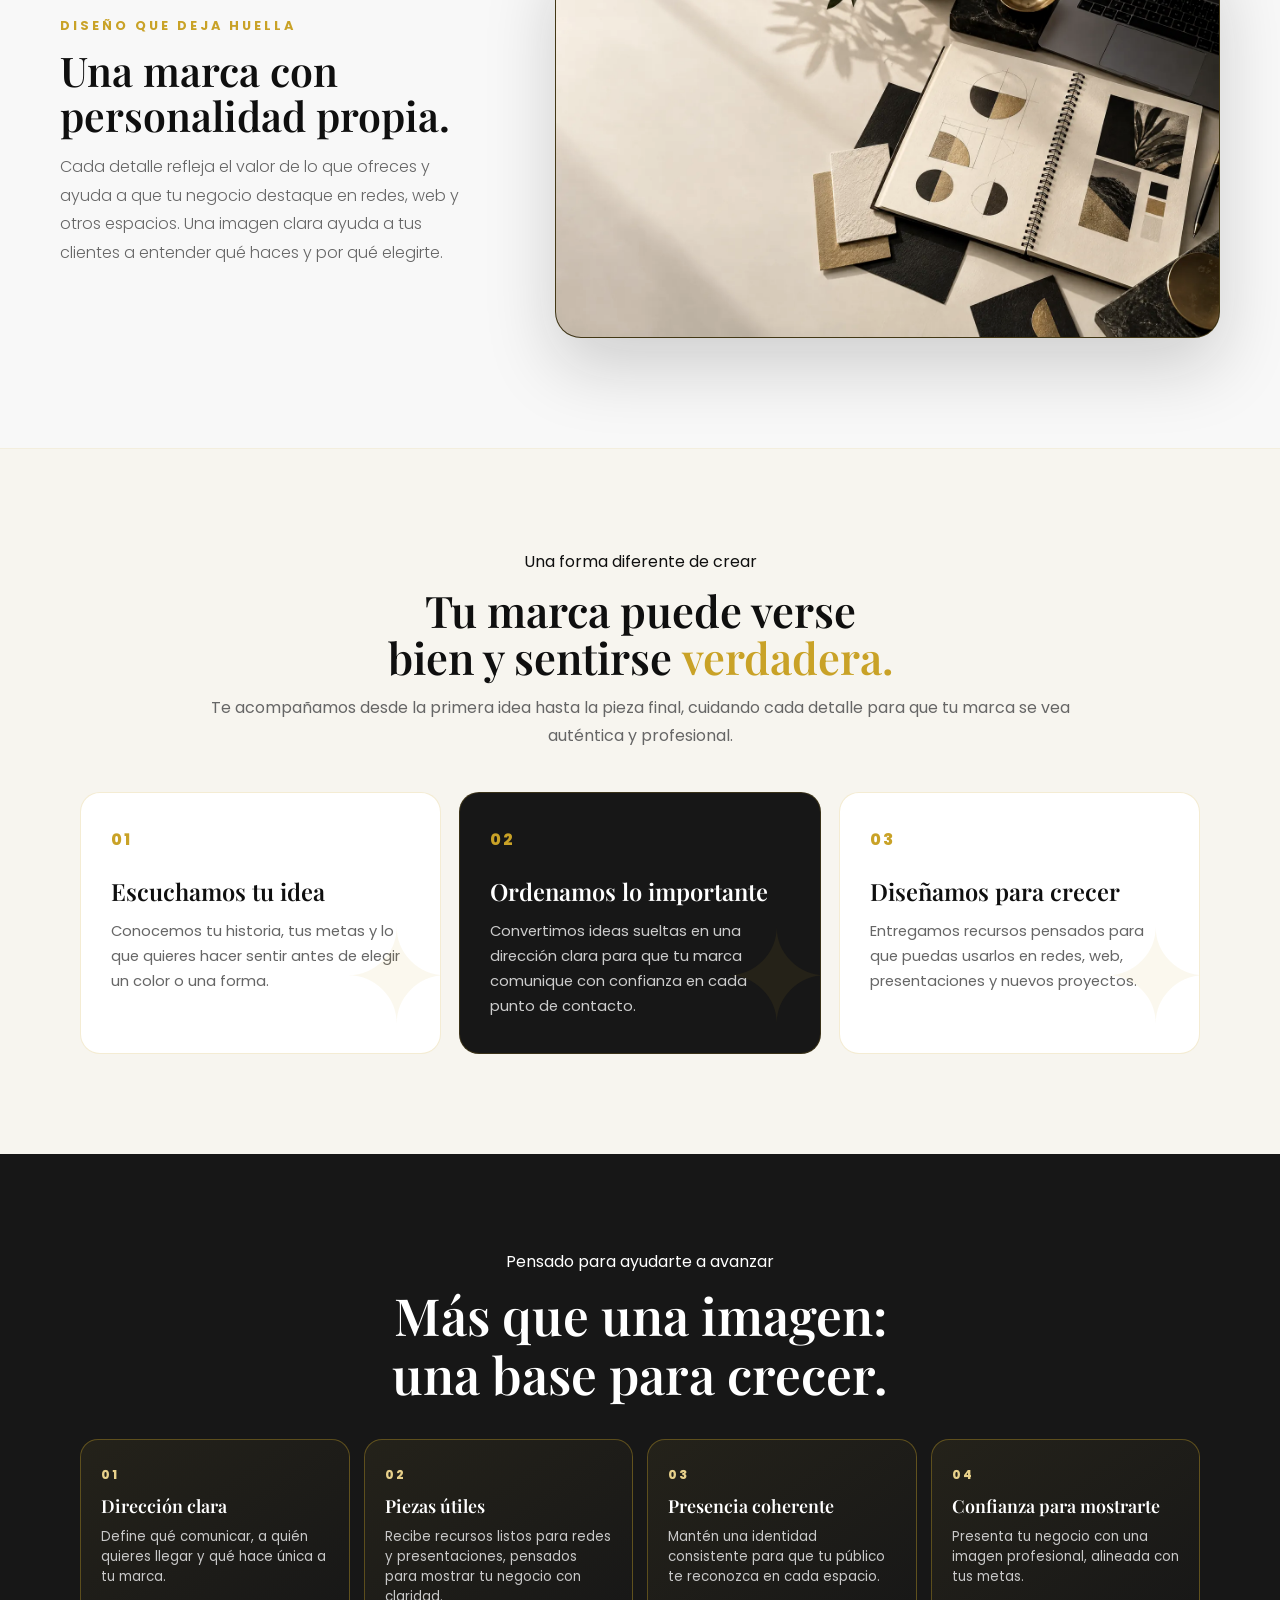
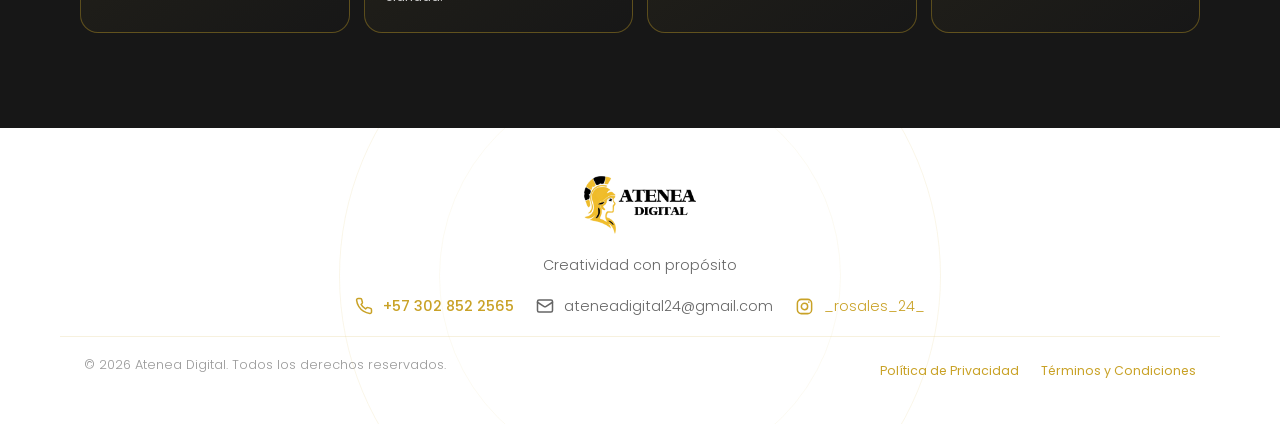
==== commit 35c7ecdb: "FINAL" ====
--- a/index.html
+++ b/index.html
@@ -9,7 +9,7 @@
       content="Creamos logos y páginas web que transmiten profesionalismo, confianza e identidad visual moderna. Cali, Colombia."
     />
     <link rel="icon" type="image/png" href="assets/01-atenea-logo.png" />
-    <link rel="stylesheet" href="css/style.css" />
+    <link rel="stylesheet" href="css/style-15dd57c-r3.css?v=rotulo-grande-3" />
   </head>
   <body>
     <!-- NAVBAR -->
@@ -74,12 +74,6 @@
             haces. Creamos logos, páginas web e identidades visuales que cuentan
             tu historia.
           </p>
-          <div
-            class="hero-proof"
-            aria-label="Beneficios de trabajar con Atenea Digital"
-          >
-            <span>Claridad</span><span>Confianza</span><span>Coherencia</span>
-          </div>
           <div class="hero-actions">
             <a href="contactanos.html" class="btn-gold">
               Mejorar mi marca
@@ -133,11 +127,7 @@
             >Lo que haces importa. La forma de mostrarlo también.</span
           >
           <h2>Tu idea merece crecer.</h2>
-          <p>
-            No tienes que llegar con todo resuelto. Cuéntanos qué imaginas, qué
-            te inspira o qué quieres construir; juntos encontraremos la mejor
-            forma de hacerlo visible.
-          </p>
+          <p>No necesitas tenerlo todo resuelto. Cuéntanos qué imaginas; te ayudamos a convertirlo en una marca auténtica, lista para conectar y crecer.</p>
         </div>
         <div class="connection-card">
           <span class="connection-card-mark">“</span>
@@ -159,11 +149,8 @@
       <div class="brand-showcase-inner fade-up">
         <div class="brand-showcase-copy">
           <p class="brand-showcase-label">Diseño que deja huella</p>
-          <h2>Ideas con intención.<br /><span>Marcas con presencia.</span></h2>
-          <p>
-            Construimos identidades visuales y experiencias digitales que hacen
-            que tu negocio se vea tan profesional como realmente es.
-          </p>
+          <h2>Una marca con personalidad propia.</h2>
+          <p>Cada detalle refleja el valor de lo que ofreces y ayuda a que tu negocio destaque en redes, web y otros espacios. Una imagen clara ayuda a tus clientes a entender qué haces y por qué elegirte.</p>
         </div>
         <div class="brand-showcase-image">
           <img
@@ -175,44 +162,17 @@
       </div>
     </section>
 
-    <!-- MENSAJE DE IMPACTO -->
-    <section
-      class="impact-band"
-      aria-label="Mensaje de impacto de Atenea Digital"
-    >
-      <div class="impact-band-inner">
-        <div class="impact-band-copy fade-up">
-          <span class="impact-band-kicker">Tu marca merece presencia</span>
-          <h2>
-            Una marca auténtica conecta y permanece.
-          </h2>
-          <p>
-            Convertimos lo que hace especial a tu negocio en una identidad clara
-            y lista para crecer contigo.
-          </p>
-        </div>
-        <div class="impact-band-mark" aria-hidden="true">
-          <span class="impact-band-ring ring-one"></span>
-          <span class="impact-band-ring ring-two"></span>
-          <span class="impact-band-star">✦</span>
-        </div>
-      </div>
-    </section>
-
     <!-- POR QUÉ ATENEA -->
     <section class="home-benefits" aria-label="Por qué elegir Atenea Digital">
       <div class="home-section-heading fade-up">
         <p class="eyebrow">Una forma diferente de crear</p>
-        <h2>Tu marca puede verse bien y sentirse <em>verdadera.</em></h2>
-        <p>
-          Te acompañamos desde la primera idea hasta la pieza final con
-          estrategia, claridad y cuidado visual.
-        </p>
+        <h2>Tu marca puede verse bien y sentirse&nbsp;<em>verdadera.</em></h2>
+        <p>Te acompañamos desde la primera idea hasta la pieza final, cuidando cada detalle para que tu marca se vea auténtica y profesional.</p>
       </div>
       <div class="home-benefit-grid">
         <article class="home-benefit-card fade-up">
           <span>01</span>
-          <h3>Escuchamos antes de diseñar</h3>
+          <h3>Escuchamos tu idea</h3>
           <p>
             Conocemos tu historia, tus metas y lo que quieres hacer sentir antes
             de elegir un color o una forma.
@@ -244,19 +204,19 @@
       <div class="delivery-grid">
         <article class="delivery-card fade-up">
           <span>01</span><strong>Dirección clara</strong
-          ><small>Sabes qué comunicar y por qué.</small>
+          ><small>Define qué comunicar, a quién quieres llegar y qué hace única a tu marca.</small>
         </article>
         <article class="delivery-card fade-up">
           <span>02</span><strong>Piezas útiles</strong
-          ><small>Recursos listos para redes y web.</small>
+          ><small>Recibe recursos listos para redes y presentaciones, pensados para mostrar tu negocio con claridad.</small>
         </article>
         <article class="delivery-card fade-up">
           <span>03</span><strong>Presencia coherente</strong
-          ><small>Tu marca se reconoce en cada detalle.</small>
+          ><small>Mantén una identidad consistente para que tu público te reconozca en cada espacio.</small>
         </article>
         <article class="delivery-card fade-up">
           <span>04</span><strong>Confianza para mostrarte</strong
-          ><small>Una imagen que acompaña tus metas.</small>
+          ><small>Presenta tu negocio con una imagen profesional, alineada con tus metas.</small>
         </article>
       </div>
     </section>
@@ -399,10 +359,7 @@
           &times;</button
         ><span class="eyebrow">Atenea Digital</span>
         <h2 id="termsInfoTitle">Términos y Condiciones</h2>
-        <p>
-          Al usar este sitio te comprometes a navegar de forma responsable y
-          respetuosa, sin afectar su funcionamiento o seguridad.
-        </p>
+        <p>Navega de forma responsable y respetuosa. No afectes el funcionamiento ni la&nbsp;seguridad de este sitio.</p>
         <p>
           Los contenidos, imágenes y servicios pertenecen a Atenea Digital o se
           usan con autorización. Las propuestas y alcances de cada proyecto se
--- a/css/style-15dd57c-r3.css
+++ b/css/style-15dd57c-r3.css
@@ -0,0 +1,9732 @@
+/* ==========================================================================
+   ATENEA DIGITAL - ARCHIVO DE ESTILOS GLOBAL (css/style.css)
+   ========================================================================== */
+
+@import url("https://fonts.googleapis.com/css2?family=Poppins:wght@300;400;500;600;700;800&family=Playfair+Display:wght@400;600;700&display=swap");
+
+:root {
+  --white: #ffffff;
+  --black: #0f0f0f;
+  --gold: #c9a227;
+  --gold-soft: #e7d08a;
+  --gray-light: #f8f8f8;
+  --gray-text: #666666;
+  --transition-smooth: all 0.4s cubic-bezier(0.25, 0.46, 0.45, 0.94);
+}
+
+* {
+  margin: 0;
+  padding: 0;
+  box-sizing: border-box;
+}
+html {
+  scroll-behavior: smooth;
+  font-size: 16px;
+}
+body {
+  font-family: "Poppins", sans-serif;
+  background: var(--white);
+  color: var(--black);
+  overflow-x: hidden;
+  line-height: 1.6;
+  -webkit-font-smoothing: antialiased;
+  -moz-osx-font-smoothing: grayscale;
+}
+
+/* ==========================================================================
+   COMPONENTES GLOBALES (HEADER, NAVBAR, FOOTER, BOTONES Y BANNER)
+   ========================================================================== */
+
+/* ===== NAVBAR ===== */
+.navbar {
+  position: fixed;
+  top: 0;
+  left: 0;
+  right: 0;
+  z-index: 1000;
+  padding: 20px 60px;
+  display: flex;
+  justify-content: space-between;
+  align-items: center;
+  background: rgba(255, 255, 255, 0.92);
+  backdrop-filter: blur(20px);
+  -webkit-backdrop-filter: blur(20px);
+  transition: var(--transition-smooth);
+}
+.navbar.scrolled {
+  padding: 14px 60px;
+  box-shadow: 0 2px 30px rgba(0, 0, 0, 0.06);
+}
+.logo-img-link {
+  display: flex;
+  align-items: center;
+  text-decoration: none;
+}
+.logo-img {
+  height: 36px;
+  width: auto;
+  object-fit: contain;
+  transition: transform 0.3s ease;
+}
+.logo-img:hover {
+  transform: scale(1.05);
+}
+
+.nav-links {
+  display: flex;
+  gap: 36px;
+  list-style: none;
+  align-items: center;
+}
+.nav-links a {
+  text-decoration: none;
+  color: var(--black);
+  font-size: 0.88rem;
+  font-weight: 500;
+  letter-spacing: 0.5px;
+  position: relative;
+  transition: color 0.3s ease;
+}
+.nav-links a::after {
+  content: "";
+  position: absolute;
+  bottom: -4px;
+  left: 0;
+  width: 0;
+  height: 2px;
+  background: var(--gold);
+  transition: width 0.3s ease;
+}
+.nav-links a:hover::after,
+.nav-links a.active::after {
+  width: 100%;
+}
+.nav-links a:hover,
+.nav-links a.active {
+  color: var(--gold);
+}
+
+.btn-login {
+  background: transparent;
+  border: 1.5px solid var(--gold);
+  color: var(--gold);
+  padding: 10px 28px;
+  border-radius: 50px;
+  font-family: "Poppins", sans-serif;
+  font-weight: 600;
+  font-size: 0.85rem;
+  cursor: pointer;
+  transition: var(--transition-smooth);
+}
+.btn-login {
+  white-space: nowrap;
+}
+.btn-login:hover {
+  background: var(--gold);
+  color: var(--black);
+  box-shadow: 0 4px 20px rgba(201, 162, 39, 0.3);
+}
+
+.menu-toggle {
+  display: none;
+  flex-direction: column;
+  gap: 5px;
+  background: none;
+  border: none;
+  cursor: pointer;
+  padding: 8px;
+}
+.menu-toggle span {
+  display: block;
+  width: 24px;
+  height: 2px;
+  background: var(--black);
+  transition: var(--transition-smooth);
+}
+.mobile-menu {
+  display: none;
+  position: fixed;
+  top: 0;
+  right: -100%;
+  width: 80%;
+  max-width: 320px;
+  height: 100vh;
+  background: var(--white);
+  z-index: 999;
+  flex-direction: column;
+  padding: 100px 40px 40px;
+  gap: 24px;
+  box-shadow: -10px 0 40px rgba(0, 0, 0, 0.1);
+  transition: right 0.4s ease;
+}
+.mobile-menu.active {
+  display: flex;
+  right: 0;
+}
+.mobile-menu a {
+  text-decoration: none;
+  color: var(--black);
+  font-size: 1.1rem;
+  font-weight: 500;
+  transition: color 0.3s;
+}
+.mobile-menu a:hover,
+.mobile-menu a.active {
+  color: var(--gold);
+}
+.mobile-menu .btn-login {
+  align-self: flex-start;
+}
+
+/* ===== BOTÓN GENERAL ===== */
+.btn-gold {
+  display: inline-flex;
+  align-items: center;
+  justify-content: center;
+  gap: 12px;
+  background: var(--gold);
+  color: var(--black);
+  padding: 18px 44px;
+  border-radius: 50px;
+  text-decoration: none;
+  font-weight: 600;
+  font-size: 1rem;
+  letter-spacing: 0.5px;
+  border: none;
+  cursor: pointer;
+  transition: var(--transition-smooth);
+  box-shadow: 0 8px 30px rgba(201, 162, 39, 0.25);
+  font-family: "Poppins", sans-serif;
+}
+.btn-gold:hover {
+  transform: translateY(-3px);
+  box-shadow: 0 15px 40px rgba(201, 162, 39, 0.35);
+  background: #b8941f;
+}
+
+/* ===== FOOTER ===== */
+.footer {
+  background: var(--white);
+  padding: 80px 60px 40px;
+  border-top: 1px solid rgba(201, 162, 39, 0.15);
+}
+.footer-content {
+  max-width: 1200px;
+  margin: 0 auto;
+  text-align: center;
+}
+.footer-logo-img {
+  height: 38px;
+  width: auto;
+  margin-bottom: 12px;
+}
+.footer-tagline {
+  color: var(--gray-text);
+  font-size: 0.9rem;
+  margin-bottom: 48px;
+  font-weight: 300;
+}
+.footer-links-wrapper {
+  background: var(--white);
+  border-radius: 20px;
+  padding: 24px 40px;
+  margin: 0 auto 48px;
+  max-width: 900px;
+  box-shadow: 0 4px 20px rgba(0, 0, 0, 0.04);
+}
+.footer-links-wrapper .footer-links {
+  margin-bottom: 0;
+}
+.footer-links {
+  display: flex;
+  justify-content: center;
+  gap: 48px;
+  margin-bottom: 48px;
+  flex-wrap: wrap;
+}
+.footer-links a {
+  color: var(--black);
+  text-decoration: none;
+  font-size: 0.9rem;
+  transition: color 0.3s;
+  font-weight: 500;
+}
+.footer-links a:hover {
+  color: var(--gold);
+}
+.footer-contact {
+  display: flex;
+  justify-content: center;
+  gap: 40px;
+  margin-bottom: 48px;
+  flex-wrap: wrap;
+}
+.footer-contact-item {
+  display: flex;
+  align-items: center;
+  gap: 10px;
+  color: var(--gray-text);
+  font-size: 0.9rem;
+  font-weight: 300;
+}
+.footer-contact-item.gold {
+  color: var(--gold);
+  font-weight: 500;
+}
+.footer-contact-item a {
+  color: inherit;
+  text-decoration: none;
+  transition: color 0.3s;
+}
+.footer-contact-item a:hover {
+  color: var(--gold);
+}
+.footer-contact-item svg {
+  width: 18px;
+  height: 18px;
+}
+.footer-bottom {
+  border-top: 1px solid rgba(201, 162, 39, 0.15);
+  padding-top: 32px;
+  display: flex;
+  justify-content: space-between;
+  align-items: center;
+  flex-wrap: wrap;
+  gap: 16px;
+}
+.footer-bottom p {
+  color: #999999;
+  font-size: 0.8rem;
+  font-weight: 300;
+}
+.footer-legal {
+  display: flex;
+  gap: 24px;
+}
+.footer-legal a {
+  color: #999999;
+  text-decoration: none;
+  font-size: 0.8rem;
+  transition: color 0.3s;
+}
+.footer-legal a:hover {
+  color: var(--gold);
+}
+
+/* ===== PRIVACY NOTICE Y BACK TO TOP ===== */
+.privacy-banner {
+  position: fixed;
+  bottom: 0;
+  left: 0;
+  right: 0;
+  background: var(--black);
+  padding: 20px 60px;
+  display: flex;
+  justify-content: space-between;
+  align-items: center;
+  z-index: 9999;
+  border-top: 1px solid rgba(201, 162, 39, 0.15);
+  transform: translateY(100%);
+  transition: transform 0.5s ease;
+}
+.privacy-banner.show {
+  transform: translateY(0);
+}
+.privacy-banner p {
+  color: #ffffff;
+  font-size: 0.85rem;
+  font-weight: 400;
+}
+.privacy-banner a {
+  color: var(--gold);
+  text-decoration: none;
+}
+.privacy-btn {
+  background: var(--gold);
+  color: var(--black);
+  border: none;
+  padding: 10px 28px;
+  border-radius: 50px;
+  font-family: "Poppins", sans-serif;
+  font-weight: 600;
+  font-size: 0.85rem;
+  cursor: pointer;
+  transition: background 0.3s;
+}
+.privacy-btn:hover {
+  background: #b8941f;
+}
+
+.back-to-top {
+  position: fixed;
+  bottom: 30px;
+  right: 30px;
+  width: 50px;
+  height: 50px;
+  border-radius: 50%;
+  background: var(--gold);
+  color: var(--black);
+  border: none;
+  cursor: pointer;
+  display: flex;
+  align-items: center;
+  justify-content: center;
+  opacity: 0;
+  visibility: hidden;
+  transition: var(--transition-smooth);
+  z-index: 999;
+  box-shadow: 0 4px 20px rgba(201, 162, 39, 0.3);
+}
+.back-to-top.visible {
+  opacity: 1;
+  visibility: visible;
+}
+.back-to-top:hover {
+  transform: translateY(-4px);
+  background: #b8941f;
+}
+
+/* ==========================================================================
+   INDEX.HTML - ESTILOS HERO Y CTA
+   ========================================================================== */
+.hero {
+  min-height: 100vh;
+  display: flex;
+  align-items: center;
+  justify-content: center;
+  padding: 120px 60px 80px;
+  background: var(--white);
+  position: relative;
+  overflow: hidden;
+}
+.hero::before {
+  content: "";
+  position: absolute;
+  top: -200px;
+  right: -200px;
+  width: 600px;
+  height: 600px;
+  border: 1px solid rgba(201, 162, 39, 0.08);
+  border-radius: 50%;
+  pointer-events: none;
+}
+.hero::after {
+  content: "";
+  position: absolute;
+  bottom: -100px;
+  left: -100px;
+  width: 400px;
+  height: 400px;
+  border: 1px solid rgba(201, 162, 39, 0.06);
+  border-radius: 50%;
+  pointer-events: none;
+}
+.hero-container {
+  max-width: 1500px;
+  width: 100%;
+  display: grid;
+  grid-template-columns: minmax(600px, 1.2fr) minmax(360px, 0.8fr);
+  gap: 60px;
+  align-items: center;
+  position: relative;
+  z-index: 1;
+}
+.hero-left {
+  position: relative;
+  z-index: 2;
+  order: 2;
+}
+.hero-logo-card {
+  width: calc(100% - 76px);
+  margin: 0 auto 26px;
+  text-align: center;
+  position: relative;
+}
+.hero-logo-frame {
+  width: 100%;
+  aspect-ratio: 4 / 3;
+  padding: 0;
+  border: 1px solid rgba(201, 162, 39, 0.25);
+  border-radius: 28px;
+  background: var(--white);
+  box-shadow:
+    0 24px 60px rgba(15, 15, 15, 0.12),
+    0 0 0 8px rgba(201, 162, 39, 0.05);
+  position: relative;
+  overflow: hidden;
+  transition:
+    transform 0.5s ease,
+    box-shadow 0.5s ease;
+}
+.hero-logo-frame::before {
+  content: "";
+  position: absolute;
+  inset: 12px;
+  border: 1px solid rgba(201, 162, 39, 0.3);
+  border-radius: 20px;
+  pointer-events: none;
+  z-index: 1;
+}
+.hero-logo-frame:hover {
+  transform: translateY(-6px);
+  box-shadow:
+    0 34px 70px rgba(15, 15, 15, 0.16),
+    0 0 0 8px rgba(201, 162, 39, 0.08);
+}
+.hero-logo-video {
+  width: 100%;
+  height: 100%;
+  display: block;
+  object-fit: contain;
+  transform: scale(1.36);
+  border-radius: 18px;
+  background: var(--white);
+}
+.hero-logo-tagline {
+  margin: 0 0 20px;
+  color: var(--black);
+  font-family: "Playfair Display", serif;
+  font-size: clamp(1.45rem, 2.7vw, 2rem);
+  line-height: 1.25;
+  letter-spacing: 0.3px;
+}
+.hero-subtitle {
+  font-size: 1.3rem;
+  color: var(--gold);
+  font-weight: 500;
+  margin: 24px 0 20px;
+  letter-spacing: 1px;
+}
+.hero-line {
+  width: 60px;
+  height: 3px;
+  background: var(--gold);
+  margin-bottom: 24px;
+}
+.hero-text {
+  font-size: 1.05rem;
+  color: var(--gray-text);
+  line-height: 1.8;
+  max-width: 480px;
+  margin-bottom: 40px;
+  font-weight: 300;
+}
+.hero-right {
+  position: relative;
+  display: flex;
+  justify-content: center;
+  align-items: center;
+  order: 1;
+}
+
+.mockup-screen {
+  width: 520px;
+  height: 340px;
+  background: linear-gradient(145deg, #1a1a1a 0%, #0f0f0f 100%);
+  border-radius: 16px;
+  position: relative;
+  box-shadow:
+    0 40px 80px rgba(0, 0, 0, 0.15),
+    0 0 0 1px rgba(201, 162, 39, 0.1);
+  overflow: hidden;
+  transform: perspective(1000px) rotateY(-8deg) rotateX(4deg);
+  transition: transform 0.6s ease;
+}
+.mockup-screen:hover {
+  transform: perspective(1000px) rotateY(-4deg) rotateX(2deg);
+}
+.mockup-header {
+  height: 36px;
+  background: rgba(255, 255, 255, 0.03);
+  display: flex;
+  align-items: center;
+  padding: 0 16px;
+  gap: 6px;
+}
+.mockup-dot {
+  width: 10px;
+  height: 10px;
+  border-radius: 50%;
+}
+.mockup-dot.r {
+  background: #ff5f57;
+}
+.mockup-dot.y {
+  background: #febc2e;
+}
+.mockup-dot.g {
+  background: #28c840;
+}
+.mockup-content {
+  padding: 30px 40px;
+  display: flex;
+  flex-direction: column;
+  align-items: center;
+  justify-content: center;
+  height: calc(100% - 36px);
+}
+.mockup-logo {
+  font-family: "Playfair Display", serif;
+  font-size: 2rem;
+  color: var(--gold);
+  margin-bottom: 12px;
+}
+.mockup-tagline {
+  color: var(--gray-text);
+  font-size: 0.85rem;
+  letter-spacing: 3px;
+  text-transform: uppercase;
+}
+.mockup-line {
+  width: 40px;
+  height: 2px;
+  background: var(--gold);
+  margin: 16px 0;
+}
+.mockup-float {
+  position: absolute;
+  width: 160px;
+  height: 100px;
+  background: var(--white);
+  border-radius: 12px;
+  box-shadow: 0 20px 50px rgba(0, 0, 0, 0.1);
+  display: flex;
+  align-items: center;
+  justify-content: center;
+  font-size: 0.75rem;
+  color: var(--gold);
+  font-weight: 600;
+  z-index: 3;
+}
+.mockup-float.one {
+  top: -38px;
+  right: -34px;
+  animation: float 4s ease-in-out infinite;
+}
+.mockup-float.two {
+  bottom: -28px;
+  left: -42px;
+  animation: float 4s ease-in-out infinite 1s;
+}
+@keyframes float {
+  0%,
+  100% {
+    transform: translateY(0);
+  }
+  50% {
+    transform: translateY(-12px);
+  }
+}
+
+.cta {
+  padding: 140px 60px;
+  background: var(--white);
+  text-align: center;
+  position: relative;
+  overflow: hidden;
+}
+.cta::before {
+  content: "";
+  position: absolute;
+  top: 50%;
+  left: 50%;
+  transform: translate(-50%, -50%);
+  width: 600px;
+  height: 600px;
+  border: 1px solid rgba(201, 162, 39, 0.08);
+  border-radius: 50%;
+  pointer-events: none;
+}
+.cta::after {
+  content: "";
+  position: absolute;
+  top: 50%;
+  left: 50%;
+  transform: translate(-50%, -50%);
+  width: 400px;
+  height: 400px;
+  border: 1px solid rgba(201, 162, 39, 0.05);
+  border-radius: 50%;
+  pointer-events: none;
+}
+.cta-content {
+  position: relative;
+  z-index: 2;
+}
+.cta-label {
+  color: var(--gold);
+  font-size: 0.85rem;
+  font-weight: 600;
+  letter-spacing: 3px;
+  text-transform: uppercase;
+  margin-bottom: 24px;
+  display: block;
+}
+.cta-title {
+  font-family: "Playfair Display", serif;
+  font-size: 3.2rem;
+  font-weight: 600;
+  color: var(--black);
+  margin-bottom: 40px;
+  line-height: 1.2;
+}
+.cta .btn-gold {
+  font-size: 1.1rem;
+  padding: 20px 52px;
+}
+
+/* ==========================================================================
+   NOSOTROS.HTML - ESTILOS SECCIÓN IMPACTO
+   ========================================================================== */
+.impacto {
+  padding: 160px 60px 140px;
+  background: var(--white);
+  position: relative;
+}
+.impacto-container {
+  max-width: 1200px;
+  margin: 0 auto;
+  display: flex;
+  gap: 60px;
+  align-items: flex-start;
+}
+.impacto-line {
+  width: 3px;
+  min-height: 200px;
+  background: linear-gradient(180deg, var(--gold) 0%, var(--gold-soft) 100%);
+  border-radius: 3px;
+  flex-shrink: 0;
+  margin-top: 10px;
+}
+.impacto-content {
+  flex: 1;
+}
+.impacto-kicker {
+  color: var(--gold);
+  font-size: 0.85rem;
+  font-weight: 600;
+  letter-spacing: 3px;
+  text-transform: uppercase;
+  margin-bottom: 18px;
+}
+.impacto-title {
+  font-family: "Playfair Display", serif;
+  font-size: 3.2rem;
+  font-weight: 600;
+  color: var(--black);
+  line-height: 1.2;
+  margin-bottom: 22px;
+  max-width: 800px;
+}
+.impacto-intro {
+  max-width: 720px;
+  color: var(--gray-text);
+  font-size: 1rem;
+  line-height: 1.8;
+  font-weight: 300;
+  margin-bottom: 34px;
+}
+.impacto-route {
+  display: flex;
+  gap: 26px;
+  flex-wrap: wrap;
+  margin-bottom: 58px;
+  color: var(--gray-text);
+  font-size: 0.82rem;
+}
+.impacto-route span {
+  display: inline-flex;
+  align-items: center;
+  gap: 8px;
+}
+.impacto-route b {
+  color: var(--gold);
+  font-size: 0.75rem;
+  letter-spacing: 1px;
+}
+.nosotros-cta {
+  display: flex;
+  align-items: center;
+  justify-content: space-between;
+  gap: 24px;
+  margin-top: 62px;
+  padding-top: 30px;
+  border-top: 1px solid rgba(201, 162, 39, 0.18);
+}
+.nosotros-cta p {
+  color: var(--black);
+  font-family: "Playfair Display", serif;
+  font-size: 1.35rem;
+}
+.nosotros-cta .btn-gold {
+  padding: 14px 26px;
+  font-size: 0.9rem;
+}
+.impacto-blocks {
+  display: grid;
+  grid-template-columns: repeat(3, 1fr);
+  gap: 40px;
+}
+.impacto-block {
+  display: flex;
+  align-items: flex-start;
+  gap: 20px;
+  padding: 30px;
+  border-radius: 16px;
+  transition: var(--transition-smooth);
+}
+.impacto-block:hover {
+  background: var(--gray-light);
+  transform: translateY(-4px);
+}
+.impacto-icon {
+  width: 56px;
+  height: 56px;
+  border-radius: 14px;
+  background: linear-gradient(135deg, var(--gold) 0%, var(--gold-soft) 100%);
+  display: flex;
+  align-items: center;
+  justify-content: center;
+  flex-shrink: 0;
+  color: var(--black);
+  font-size: 1.4rem;
+}
+.impacto-block h3 {
+  font-size: 1.15rem;
+  font-weight: 600;
+  color: var(--black);
+  margin-bottom: 8px;
+}
+.impacto-block p {
+  font-size: 0.9rem;
+  color: var(--gray-text);
+  line-height: 1.6;
+  font-weight: 300;
+}
+
+/* ==========================================================================
+   SERVICIOS.HTML - ESTILOS SERVICIOS Y TESTIMONIOS
+   ========================================================================== */
+.servicios {
+  padding: 160px 60px 140px;
+  background: var(--gray-light);
+}
+.servicios-header {
+  text-align: center;
+  margin-bottom: 80px;
+}
+.servicios-label {
+  color: var(--gold);
+  font-size: 0.85rem;
+  font-weight: 600;
+  letter-spacing: 3px;
+  text-transform: uppercase;
+  margin-bottom: 16px;
+}
+.servicios-title {
+  font-family: "Playfair Display", serif;
+  font-size: 2.8rem;
+  font-weight: 600;
+  color: var(--black);
+}
+.servicios-grid {
+  max-width: 1000px;
+  margin: 0 auto;
+  display: flex;
+  flex-direction: column;
+  gap: 40px;
+}
+.servicio-card {
+  display: grid;
+  grid-template-columns: auto 1fr;
+  gap: 40px;
+  background: var(--white);
+  border: 1px solid rgba(201, 162, 39, 0.2);
+  border-radius: 24px;
+  padding: 50px 60px;
+  align-items: center;
+  transition: var(--transition-smooth);
+  position: relative;
+  overflow: hidden;
+}
+.servicio-card::before {
+  content: "";
+  position: absolute;
+  top: 0;
+  left: 0;
+  width: 4px;
+  height: 100%;
+  background: linear-gradient(180deg, var(--gold), var(--gold-soft));
+  opacity: 0;
+  transition: opacity 0.4s ease;
+}
+.servicio-card:hover::before {
+  opacity: 1;
+}
+.servicio-card:hover {
+  box-shadow: 0 30px 60px rgba(0, 0, 0, 0.08);
+  transform: translateY(-6px);
+  border-color: rgba(201, 162, 39, 0.4);
+}
+.servicio-icon-wrap {
+  width: 100px;
+  height: 100px;
+  border-radius: 24px;
+  background: linear-gradient(
+    135deg,
+    rgba(201, 162, 39, 0.1) 0%,
+    rgba(231, 208, 138, 0.1) 100%
+  );
+  display: flex;
+  align-items: center;
+  justify-content: center;
+  font-size: 2.5rem;
+  flex-shrink: 0;
+}
+.servicio-content h3 {
+  font-size: 1.6rem;
+  font-weight: 600;
+  color: var(--black);
+  margin-bottom: 16px;
+}
+.servicio-content ul {
+  list-style: none;
+  display: flex;
+  flex-direction: column;
+  gap: 10px;
+}
+.servicio-content li {
+  display: flex;
+  align-items: center;
+  gap: 12px;
+  font-size: 0.95rem;
+  color: var(--gray-text);
+  font-weight: 300;
+}
+.servicio-content li::before {
+  content: "";
+  width: 6px;
+  height: 6px;
+  border-radius: 50%;
+  background: var(--gold);
+  flex-shrink: 0;
+}
+
+.testimonios {
+  padding: 140px 60px;
+  background: var(--white);
+}
+.testimonios-header {
+  text-align: center;
+  margin-bottom: 80px;
+}
+.testimonios-label {
+  color: var(--gold);
+  font-size: 0.85rem;
+  font-weight: 600;
+  letter-spacing: 3px;
+  text-transform: uppercase;
+  margin-bottom: 16px;
+}
+.testimonios-title {
+  font-family: "Playfair Display", serif;
+  font-size: 2.8rem;
+  font-weight: 600;
+  color: var(--black);
+}
+.testimonios-grid {
+  max-width: 1200px;
+  margin: 0 auto;
+  display: grid;
+  grid-template-columns: repeat(3, 1fr);
+  gap: 32px;
+}
+.testi-card {
+  background: var(--gray-light);
+  border-radius: 24px;
+  padding: 40px;
+  position: relative;
+  transition: var(--transition-smooth);
+  border: 1px solid transparent;
+}
+.testi-card:hover {
+  transform: translateY(-8px);
+  box-shadow: 0 30px 60px rgba(0, 0, 0, 0.06);
+  border-color: rgba(201, 162, 39, 0.15);
+}
+.testi-quote {
+  font-size: 3rem;
+  color: var(--gold-soft);
+  line-height: 1;
+  margin-bottom: 16px;
+  font-family: "Playfair Display", serif;
+}
+.testi-text {
+  font-size: 0.95rem;
+  color: var(--gray-text);
+  line-height: 1.8;
+  margin-bottom: 28px;
+  font-weight: 300;
+}
+.testi-author {
+  display: flex;
+  align-items: center;
+  gap: 16px;
+}
+.testi-avatar-img {
+  width: 50px;
+  height: 50px;
+  border-radius: 50%;
+  object-fit: cover;
+  border: 2px solid var(--gold);
+  box-shadow: 0 4px 12px rgba(201, 162, 39, 0.2);
+}
+.testi-info h4 {
+  font-size: 1rem;
+  font-weight: 600;
+  color: var(--black);
+}
+.testi-info span {
+  font-size: 0.8rem;
+  color: var(--gold);
+  font-weight: 500;
+}
+
+/* ==========================================================================
+   PORTAFOLIO.HTML - ESTILOS PORTAFOLIO Y FAQ
+   ========================================================================== */
+.portafolio {
+  padding: 160px 60px 140px;
+  background: var(--white);
+}
+.portafolio-header {
+  text-align: center;
+  margin-bottom: 48px;
+}
+.portafolio-label {
+  color: var(--gold);
+  font-size: 0.85rem;
+  font-weight: 600;
+  letter-spacing: 3px;
+  text-transform: uppercase;
+  margin-bottom: 16px;
+}
+.portafolio-title {
+  font-family: "Playfair Display", serif;
+  font-size: 2.8rem;
+  font-weight: 600;
+  color: var(--black);
+}
+.masonry {
+  max-width: 1120px;
+  margin: 0 auto;
+  display: grid;
+  grid-template-columns: repeat(2, minmax(0, 1fr));
+  gap: 18px;
+}
+.masonry-item {
+  break-inside: avoid;
+  margin-bottom: 0;
+  position: relative;
+  border-radius: 20px;
+  overflow: hidden;
+  cursor: pointer;
+  background: var(--black);
+}
+.masonry-item img {
+  width: 100%;
+  display: block;
+  transition: transform 0.6s ease;
+}
+.masonry-item:hover img {
+  transform: scale(1.08);
+}
+.masonry-overlay {
+  position: absolute;
+  inset: 0;
+  background: rgba(15, 15, 15, 0.75);
+  display: flex;
+  flex-direction: column;
+  align-items: center;
+  justify-content: center;
+  opacity: 0;
+  transition: opacity 0.4s ease;
+}
+.masonry-item:hover .masonry-overlay {
+  opacity: 1;
+}
+.masonry-overlay h4 {
+  color: var(--gold);
+  font-size: 1.3rem;
+  font-weight: 600;
+  margin-bottom: 8px;
+}
+.masonry-overlay span {
+  color: rgba(255, 255, 255, 0.6);
+  font-size: 0.85rem;
+}
+.item-tall {
+  aspect-ratio: 3/4;
+}
+.item-wide {
+  aspect-ratio: 16/9;
+}
+.item-square {
+  aspect-ratio: 1/1;
+}
+
+.faq {
+  padding: 140px 60px;
+  background: var(--gray-light);
+}
+.faq-header {
+  text-align: center;
+  margin-bottom: 80px;
+}
+.faq-label {
+  color: var(--gold);
+  font-size: 0.85rem;
+  font-weight: 600;
+  letter-spacing: 3px;
+  text-transform: uppercase;
+  margin-bottom: 16px;
+}
+.faq-title {
+  font-family: "Playfair Display", serif;
+  font-size: 2.8rem;
+  font-weight: 600;
+  color: var(--black);
+}
+.faq-container {
+  max-width: 800px;
+  margin: 0 auto;
+  display: flex;
+  flex-direction: column;
+  gap: 16px;
+}
+.faq-item {
+  background: var(--white);
+  border-radius: 16px;
+  overflow: hidden;
+  transition: var(--transition-smooth);
+  border: 1px solid transparent;
+}
+.faq-item.active {
+  border-color: rgba(201, 162, 39, 0.2);
+  box-shadow: 0 10px 40px rgba(0, 0, 0, 0.04);
+}
+.faq-question {
+  width: 100%;
+  padding: 24px 32px;
+  display: flex;
+  justify-content: space-between;
+  align-items: center;
+  background: none;
+  border: none;
+  cursor: pointer;
+  font-family: "Poppins", sans-serif;
+  font-size: 1.05rem;
+  font-weight: 500;
+  color: var(--black);
+  text-align: left;
+}
+.faq-icon {
+  width: 32px;
+  height: 32px;
+  border-radius: 50%;
+  background: var(--gold);
+  color: var(--black);
+  display: flex;
+  align-items: center;
+  justify-content: center;
+  font-size: 1rem;
+  transition: transform 0.3s ease;
+  flex-shrink: 0;
+  margin-left: 16px;
+}
+.faq-item.active .faq-icon {
+  transform: rotate(45deg);
+}
+.faq-answer {
+  max-height: 0;
+  overflow: hidden;
+  transition:
+    max-height 0.4s ease,
+    padding 0.4s ease;
+}
+.faq-item.active .faq-answer {
+  max-height: 300px;
+  padding: 0 32px 24px;
+}
+.faq-answer p {
+  color: var(--gray-text);
+  line-height: 1.7;
+  font-size: 0.95rem;
+  font-weight: 300;
+}
+
+/* ==========================================================================
+   CONTACTO.HTML - ESTILOS FORMULARIO Y DATOS
+   ========================================================================== */
+.contacto {
+  padding: 160px 60px 140px;
+  background: var(--gray-light);
+}
+.contacto-header {
+  text-align: center;
+  margin-bottom: 80px;
+}
+.contacto-label {
+  color: var(--gold);
+  font-size: 0.85rem;
+  font-weight: 600;
+  letter-spacing: 3px;
+  text-transform: uppercase;
+  margin-bottom: 16px;
+}
+.contacto-title {
+  font-family: "Playfair Display", serif;
+  font-size: 2.8rem;
+  font-weight: 600;
+  color: var(--black);
+}
+.contacto-grid {
+  max-width: 1100px;
+  margin: 0 auto;
+  display: grid;
+  grid-template-columns: 1fr 1fr;
+  gap: 60px;
+}
+.contacto-info h3 {
+  font-size: 1.4rem;
+  font-weight: 600;
+  margin-bottom: 24px;
+  color: var(--black);
+}
+.contacto-info p {
+  color: var(--gray-text);
+  line-height: 1.8;
+  margin-bottom: 32px;
+  font-weight: 300;
+}
+.contacto-item {
+  display: flex;
+  align-items: center;
+  gap: 16px;
+  margin-bottom: 20px;
+}
+.contacto-item-icon {
+  width: 48px;
+  height: 48px;
+  border-radius: 14px;
+  background: linear-gradient(135deg, var(--gold), var(--gold-soft));
+  display: flex;
+  align-items: center;
+  justify-content: center;
+  color: var(--black);
+  font-size: 1.2rem;
+  flex-shrink: 0;
+}
+.contacto-item-text h4 {
+  font-size: 0.9rem;
+  font-weight: 600;
+  color: var(--black);
+  margin-bottom: 2px;
+}
+.contacto-item-text span,
+.contacto-item-text a {
+  font-size: 0.85rem;
+  color: var(--gray-text);
+  text-decoration: none;
+  transition: color 0.3s;
+}
+.contacto-item-text a:hover {
+  color: var(--gold);
+}
+.contacto-form {
+  background: var(--white);
+  border-radius: 24px;
+  padding: 48px;
+  border: 1px solid rgba(201, 162, 39, 0.1);
+}
+.form-group {
+  margin-bottom: 24px;
+}
+.form-group label {
+  display: block;
+  font-size: 0.85rem;
+  font-weight: 500;
+  color: var(--black);
+  margin-bottom: 8px;
+}
+.form-group input,
+.form-group textarea {
+  width: 100%;
+  padding: 16px 20px;
+  border: 1.5px solid #e8e8e8;
+  border-radius: 14px;
+  font-family: "Poppins", sans-serif;
+  font-size: 0.95rem;
+  color: var(--black);
+  background: var(--white);
+  transition: var(--transition-smooth);
+  outline: none;
+}
+.form-group input:focus,
+.form-group textarea:focus {
+  border-color: var(--gold);
+  box-shadow: 0 0 0 4px rgba(201, 162, 39, 0.08);
+}
+.form-group textarea {
+  min-height: 120px;
+  resize: vertical;
+}
+
+/* ===== ANIMACIONES Y SCROLLBAR ===== */
+.fade-up {
+  opacity: 0;
+  transform: translateY(40px);
+  transition:
+    opacity 0.8s ease,
+    transform 0.8s ease;
+}
+.fade-up.visible {
+  opacity: 1;
+  transform: translateY(0);
+}
+
+::-webkit-scrollbar {
+  width: 8px;
+}
+::-webkit-scrollbar-track {
+  background: var(--white);
+}
+::-webkit-scrollbar-thumb {
+  background: var(--gold);
+  border-radius: 4px;
+}
+::-webkit-scrollbar-thumb:hover {
+  background: #b8941f;
+}
+
+/* ===== MEDIA QUERIES RESPONSIVE ===== */
+@media (max-width: 1024px) {
+  .hero-container {
+    grid-template-columns: 1fr;
+    text-align: center;
+  }
+  .hero-left {
+    order: 2;
+  }
+  .hero-right {
+    order: 1;
+  }
+  .hero-text {
+    margin: 0 auto 40px;
+  }
+  .hero-line {
+    margin: 0 auto 24px;
+  }
+  .mockup-screen {
+    width: 400px;
+    height: 260px;
+  }
+  .impacto-container {
+    flex-direction: column;
+  }
+  .impacto-line {
+    width: 60px;
+    height: 3px;
+    min-height: auto;
+  }
+  .impacto-blocks {
+    grid-template-columns: 1fr;
+  }
+  .masonry {
+    columns: 2;
+  }
+  .testimonios-grid {
+    grid-template-columns: 1fr;
+  }
+  .contacto-grid {
+    grid-template-columns: 1fr;
+  }
+  .servicio-card {
+    grid-template-columns: 1fr;
+    text-align: center;
+    padding: 40px;
+  }
+  .servicio-icon-wrap {
+    margin: 0 auto;
+  }
+  .brand-showcase-inner {
+    grid-template-columns: 1fr;
+    gap: 40px;
+  }
+  .brand-showcase-copy {
+    text-align: center;
+  }
+  .brand-showcase-copy > p:not(.brand-showcase-label) {
+    margin-left: auto;
+    margin-right: auto;
+  }
+}
+@media (max-width: 768px) {
+  .navbar {
+    padding: 16px 24px;
+  }
+  .nav-links {
+    display: none;
+  }
+  .menu-toggle {
+    display: flex;
+  }
+  .hero {
+    padding: 100px 24px 60px;
+  }
+  .hero-brand {
+    font-size: 2.8rem;
+  }
+  .hero-brand span {
+    font-size: 1.8rem;
+  }
+  .impacto,
+  .servicios,
+  .portafolio,
+  .testimonios,
+  .faq,
+  .contacto,
+  .cta,
+  .brand-showcase {
+    padding: 90px 24px 60px;
+  }
+  .impacto-title {
+    font-size: 2rem;
+  }
+  .masonry {
+    columns: 1;
+  }
+  .cta-title {
+    font-size: 2rem;
+  }
+  .footer {
+    padding: 60px 24px 30px;
+  }
+  .footer-bottom {
+    flex-direction: column;
+    text-align: center;
+  }
+  .footer-legal {
+    justify-content: center;
+  }
+  .privacy-banner {
+    padding: 16px 24px;
+    flex-direction: column;
+    gap: 12px;
+    text-align: center;
+  }
+  .logo-img {
+    height: 30px;
+  }
+  .hero-logo-card {
+    width: min(100%, 740px);
+    margin-left: auto;
+    margin-right: auto;
+  }
+  .hero-logo-tagline {
+    font-size: 1.45rem;
+  }
+  .footer-logo-img {
+    height: 32px;
+  }
+  .footer-links-wrapper {
+    padding: 20px 24px;
+    margin: 0 24px 40px;
+  }
+}
+
+/* ===== MEJORAS UX LIGERAS ===== */
+.hero-actions {
+  display: flex;
+  align-items: center;
+  gap: 22px;
+  flex-wrap: wrap;
+}
+.hero-proof {
+  display: flex;
+  gap: 18px;
+  margin: 22px 0 28px;
+  color: var(--gray-text);
+  font-size: 0.78rem;
+  letter-spacing: 0.5px;
+}
+.hero-proof span {
+  display: inline-flex;
+  align-items: center;
+  gap: 7px;
+}
+.hero-proof span::before {
+  content: "✓";
+  color: var(--gold);
+  font-weight: 700;
+}
+.btn-text {
+  color: var(--black);
+  text-decoration: none;
+  font-size: 0.9rem;
+  font-weight: 600;
+  transition: color 0.3s ease;
+}
+.btn-text:hover {
+  color: var(--gold);
+}
+.quick-guide {
+  padding: 42px 60px;
+  background: var(--gray-light);
+  border-top: 1px solid rgba(201, 162, 39, 0.12);
+  border-bottom: 1px solid rgba(201, 162, 39, 0.12);
+}
+.quick-guide-inner {
+  max-width: 1200px;
+  margin: 0 auto;
+  display: flex;
+  align-items: center;
+  justify-content: space-between;
+  gap: 30px;
+}
+.quick-guide-label {
+  color: var(--black);
+  font-size: 0.9rem;
+  font-weight: 600;
+  white-space: nowrap;
+}
+.quick-guide-options {
+  display: flex;
+  justify-content: flex-end;
+  gap: 10px;
+  flex-wrap: wrap;
+}
+.quick-guide-options a {
+  color: var(--black);
+  background: var(--white);
+  border: 1px solid rgba(201, 162, 39, 0.25);
+  border-radius: 50px;
+  padding: 11px 16px;
+  text-decoration: none;
+  font-size: 0.78rem;
+  transition: var(--transition-smooth);
+}
+.quick-guide-options a:hover {
+  border-color: var(--gold);
+  transform: translateY(-2px);
+  box-shadow: 0 8px 20px rgba(0, 0, 0, 0.06);
+}
+.quick-guide-options span {
+  color: var(--gold);
+  margin-left: 6px;
+}
+.contacto-note {
+  color: var(--gold);
+  font-size: 0.82rem;
+  margin-top: 18px;
+}
+.portfolio-filters {
+  display: flex;
+  justify-content: center;
+  gap: 8px;
+  margin-top: 24px;
+  flex-wrap: wrap;
+}
+.portfolio-filter {
+  border: 1px solid rgba(201, 162, 39, 0.3);
+  background: var(--white);
+  color: var(--gray-text);
+  border-radius: 50px;
+  padding: 8px 16px;
+  font: inherit;
+  font-size: 0.78rem;
+  cursor: pointer;
+  transition: var(--transition-smooth);
+}
+.portfolio-filter:hover,
+.portfolio-filter.active {
+  background: var(--gold);
+  color: var(--black);
+  border-color: var(--gold);
+}
+.masonry-item.is-hidden {
+  display: none;
+}
+@media (max-width: 700px) {
+  .quick-guide {
+    padding: 32px 24px;
+  }
+  .quick-guide-inner {
+    display: block;
+  }
+  .quick-guide-label {
+    margin-bottom: 16px;
+  }
+  .quick-guide-options {
+    justify-content: flex-start;
+  }
+  .hero-proof {
+    gap: 12px;
+    flex-wrap: wrap;
+  }
+}
+
+/* ===== PIE DE PAGINA Y APOYO VISUAL ===== */
+.footer-logo-img {
+  height: 58px;
+  width: auto;
+}
+.footer-links-wrapper,
+.footer-legal {
+  display: none;
+}
+.nosotros-visual,
+.contacto-visual {
+  margin: 0 0 34px;
+  position: relative;
+  overflow: hidden;
+  border-radius: 20px;
+  border: 1px solid rgba(201, 162, 39, 0.16);
+  background: var(--gray-light);
+}
+.nosotros-visual {
+  max-width: 760px;
+}
+.nosotros-visual img,
+.contacto-visual img {
+  width: 100%;
+  height: 220px;
+  object-fit: contain;
+  display: block;
+  transition: transform 0.6s ease;
+}
+.nosotros-visual:hover img,
+.contacto-visual:hover img {
+  transform: scale(1.03);
+}
+.nosotros-visual figcaption,
+.contacto-visual figcaption {
+  padding: 14px 18px;
+  color: var(--gray-text);
+  font-size: 0.8rem;
+  line-height: 1.5;
+}
+.contacto-visual {
+  max-width: 480px;
+  margin-top: 34px;
+}
+@media (max-width: 700px) {
+  .footer-logo-img {
+    height: 50px;
+  }
+  .nosotros-visual img,
+  .contacto-visual img {
+    height: 180px;
+  }
+}
+
+.servicios-visual {
+  max-width: 820px;
+  margin: 0 auto 58px;
+  overflow: hidden;
+  border-radius: 22px;
+  border: 1px solid rgba(201, 162, 39, 0.16);
+  background: var(--white);
+}
+.servicios-visual img {
+  width: 100%;
+  height: 280px;
+  object-fit: cover;
+  display: block;
+  transition: transform 0.6s ease;
+}
+.servicios-visual:hover img {
+  transform: scale(1.03);
+}
+.servicios-visual figcaption {
+  padding: 14px 18px;
+  color: var(--gray-text);
+  font-size: 0.82rem;
+  line-height: 1.5;
+  text-align: center;
+}
+@media (max-width: 700px) {
+  .servicios-visual img {
+    height: 210px;
+  }
+}
+
+/* ===== IMAGEN DE MARCA EN INICIO ===== */
+.brand-showcase {
+  padding: 110px 60px;
+  background: var(--gray-light);
+  border-top: 1px solid rgba(201, 162, 39, 0.12);
+  border-bottom: 1px solid rgba(201, 162, 39, 0.12);
+}
+.brand-showcase-inner {
+  max-width: 1200px;
+  margin: 0 auto;
+  display: grid;
+  grid-template-columns: 0.78fr 1.22fr;
+  align-items: stretch;
+  gap: 70px;
+}
+.brand-showcase-copy {
+  position: relative;
+  z-index: 1;
+  display: flex;
+  flex-direction: column;
+  justify-content: center;
+  min-width: 0;
+}
+.brand-showcase-label {
+  color: var(--gold);
+  font-size: 0.8rem;
+  font-weight: 700;
+  text-transform: uppercase;
+  letter-spacing: 3px;
+  margin: 0 0 12px;
+}
+.brand-showcase-copy h2 {
+  font-family: "Playfair Display", serif;
+  font-size: clamp(2rem, 3.2vw, 3rem);
+  line-height: 1.08;
+  font-weight: 600;
+  text-wrap: balance;
+  margin: 0 0 16px;
+}
+.brand-showcase-copy h2 span {
+  color: var(--gold);
+}
+.brand-showcase-copy > p:not(.brand-showcase-label) {
+  color: var(--gray-text);
+  font-size: 1rem;
+  line-height: 1.8;
+  font-weight: 300;
+  max-width: 430px;
+  margin: 0;
+}
+.brand-showcase-image {
+  min-height: 390px;
+  border-radius: 26px;
+  overflow: hidden;
+  border: 1px solid rgba(201, 162, 39, 0.3);
+  background: var(--black);
+  box-shadow: 0 28px 70px rgba(15, 15, 15, 0.18);
+}
+.brand-showcase-image img {
+  width: 100%;
+  height: 100%;
+  min-height: 390px;
+  object-fit: cover;
+  display: block;
+  transition: transform 0.8s ease;
+}
+.brand-showcase-image:hover img {
+  transform: scale(1.04);
+}
+
+/* ===== CASO DESTACADO ===== */
+.caso-destacado {
+  padding: 76px 60px;
+  background: var(--white);
+  color: var(--black);
+  position: relative;
+  overflow: hidden;
+}
+.caso-destacado::before {
+  content: "";
+  position: absolute;
+  width: 520px;
+  height: 520px;
+  border: 1px solid rgba(201, 162, 39, 0.16);
+  border-radius: 50%;
+  right: -180px;
+  top: -180px;
+}
+.caso-container {
+  max-width: 1200px;
+  margin: 0 auto;
+  display: grid;
+  grid-template-columns: 0.95fr 1.05fr;
+  gap: 80px;
+  align-items: center;
+  position: relative;
+  z-index: 1;
+}
+.caso-label {
+  color: var(--gold);
+  font-size: 0.8rem;
+  text-transform: uppercase;
+  letter-spacing: 3px;
+  font-weight: 800;
+  margin-bottom: 18px;
+}
+.caso-title {
+  font-family: "Playfair Display", serif;
+  color: var(--black);
+  font-size: 2.8rem;
+  line-height: 1.15;
+  margin-bottom: 20px;
+}
+.caso-intro {
+  color: var(--gray-text);
+  line-height: 1.8;
+  font-weight: 300;
+  max-width: 520px;
+  margin-bottom: 30px;
+}
+.caso-details {
+  display: grid;
+  gap: 16px;
+  margin-bottom: 34px;
+}
+.caso-details div {
+  border-left: 2px solid var(--gold);
+  padding-left: 14px;
+  display: grid;
+  gap: 3px;
+}
+.caso-details span {
+  color: var(--gold);
+  font-size: 0.78rem;
+  text-transform: uppercase;
+  letter-spacing: 1.5px;
+  font-weight: 700;
+}
+.caso-details strong {
+  color: var(--black);
+  font-size: 0.9rem;
+  font-weight: 500;
+}
+.caso-mockups {
+  min-height: 360px;
+  position: relative;
+  display: flex;
+  align-items: center;
+  justify-content: center;
+}
+.brand-card {
+  background: linear-gradient(145deg, #282828, #111);
+  border: 1px solid rgba(201, 162, 39, 0.55);
+  box-shadow: 0 28px 60px rgba(0, 0, 0, 0.38);
+  display: flex;
+  flex-direction: column;
+  justify-content: center;
+}
+.brand-card-main {
+  width: min(420px, 88%);
+  min-height: 250px;
+  padding: 38px;
+  transform: rotate(-4deg);
+  z-index: 2;
+}
+.brand-card-side {
+  position: absolute;
+  right: 0;
+  bottom: 0;
+  width: 210px;
+  min-height: 150px;
+  padding: 24px;
+  transform: rotate(7deg);
+  background: linear-gradient(145deg, #e7d08a, #c9a227);
+  color: var(--black);
+  z-index: 3;
+}
+.brand-card-kicker,
+.brand-card-data {
+  font-size: 0.62rem;
+  letter-spacing: 2px;
+  color: var(--gold-soft);
+}
+.brand-card-main strong {
+  color: var(--white);
+  font-family: "Playfair Display", serif;
+  font-size: 2.7rem;
+  letter-spacing: 3px;
+  margin: 14px 0 2px;
+}
+.brand-card-main small,
+.brand-card-side small {
+  color: rgba(255, 255, 255, 0.62);
+  font-size: 0.74rem;
+}
+.brand-card-line {
+  width: 55px;
+  height: 2px;
+  background: var(--gold);
+  margin: 18px 0;
+}
+.brand-card-data {
+  color: rgba(255, 255, 255, 0.55);
+  letter-spacing: 0.6px;
+}
+.brand-symbol {
+  border: 1px solid rgba(15, 15, 15, 0.35);
+  width: 42px;
+  height: 42px;
+  display: grid;
+  place-items: center;
+  border-radius: 50%;
+  font-family: "Playfair Display", serif;
+  font-size: 1.5rem;
+  margin-bottom: 12px;
+}
+.brand-card-side strong {
+  font-family: "Playfair Display", serif;
+  font-size: 1.35rem;
+  letter-spacing: 2px;
+}
+.brand-card-side small {
+  color: rgba(15, 15, 15, 0.68);
+  margin-top: 4px;
+}
+.caso-video-wrap {
+  width: 100%;
+}
+.caso-video {
+  width: 100%;
+  max-height: 520px;
+  display: block;
+  border-radius: 22px;
+  border: 1px solid rgba(201, 162, 39, 0.3);
+  background: #0f0f0f;
+  box-shadow: 0 24px 55px rgba(0, 0, 0, 0.2);
+}
+.caso-video-hint {
+  margin-top: 16px;
+  text-align: center;
+  color: var(--gold);
+  font-size: 0.8rem;
+  font-weight: 600;
+}
+.caso-flip-wrap {
+  width: 100%;
+  perspective: 1400px;
+}
+.caso-flip-card {
+  min-height: 390px;
+  position: relative;
+  transform-style: preserve-3d;
+  transition: transform 0.85s cubic-bezier(0.22, 0.61, 0.36, 1);
+}
+.caso-flip-wrap:hover .caso-flip-card,
+.caso-flip-wrap:focus-within .caso-flip-card {
+  transform: rotateY(180deg);
+}
+.caso-flip-face {
+  position: absolute;
+  inset: 0;
+  backface-visibility: hidden;
+  border: 1px solid rgba(201, 162, 39, 0.25);
+  border-radius: 22px;
+  background: var(--white);
+  box-shadow: 0 24px 55px rgba(0, 0, 0, 0.14);
+  overflow: hidden;
+}
+.caso-flip-face img {
+  width: 100%;
+  height: 390px;
+  display: block;
+  object-fit: contain;
+  background: #fff;
+}
+.caso-flip-back {
+  transform: rotateY(180deg);
+}
+.caso-flip-hint {
+  margin-top: 18px;
+  text-align: center;
+  color: var(--gold);
+  font-size: 0.8rem;
+  font-weight: 700;
+  letter-spacing: 0.3px;
+}
+.caso-flip-hint span {
+  font-size: 1.15rem;
+  margin-left: 6px;
+  vertical-align: -1px;
+}
+@media (max-width: 850px) {
+  .caso-destacado {
+    padding: 90px 24px;
+  }
+  .caso-container {
+    grid-template-columns: 1fr;
+    gap: 48px;
+  }
+  .caso-title {
+    font-size: 2.25rem;
+  }
+  .caso-flip-card,
+  .caso-flip-face img {
+    min-height: 290px;
+    height: 290px;
+  }
+}
+
+@media (max-width: 768px) {
+  .brand-showcase-image,
+  .brand-showcase-image img {
+    min-height: 250px;
+    height: 250px;
+  }
+}
+
+.proyecto-video {
+  padding-bottom: 48px;
+}
+.proyecto-video + .caso-destacado {
+  padding-top: 48px;
+}
+@media (max-width: 1024px) {
+  .masonry {
+    grid-template-columns: repeat(2, minmax(0, 1fr));
+  }
+}
+@media (max-width: 768px) {
+  .masonry {
+    grid-template-columns: 1fr;
+  }
+  .proyecto-video {
+    padding-bottom: 54px;
+  }
+  .proyecto-video + .caso-destacado {
+    padding-top: 54px;
+  }
+}
+
+/* ===== GALERÍA DE PORTAFOLIO UNIFORME ===== */
+.masonry {
+  max-width: 1120px;
+  display: grid;
+  grid-template-columns: repeat(2, minmax(0, 1fr));
+  gap: 12px;
+}
+.masonry-item,
+.masonry-item.item-wide,
+.masonry-item.item-square,
+.masonry-item.item-tall {
+  aspect-ratio: 4 / 3;
+  margin-bottom: 0;
+}
+.masonry-item img {
+  width: 100%;
+  height: 100%;
+  object-fit: cover;
+  display: block;
+}
+@media (max-width: 768px) {
+  .masonry {
+    grid-template-columns: 1fr;
+    gap: 12px;
+  }
+}
+
+/* ===== PORTAFOLIO: FOTOS COMPLETAS, SIN RECORTES NI HUECOS ===== */
+.masonry {
+  max-width: 1120px;
+  display: block;
+  columns: 2;
+  column-gap: 0;
+}
+.masonry-item,
+.masonry-item.item-wide,
+.masonry-item.item-square,
+.masonry-item.item-tall {
+  display: block;
+  width: 100%;
+  aspect-ratio: auto;
+  margin: 0;
+  border-radius: 0;
+  break-inside: avoid;
+}
+.masonry-item img {
+  width: 100%;
+  height: auto;
+  aspect-ratio: auto;
+  object-fit: contain;
+  display: block;
+}
+@media (max-width: 768px) {
+  .masonry {
+    columns: 1;
+  }
+}
+
+/* ===== DETALLE FINAL DE GALERÍA ===== */
+.masonry {
+  column-gap: 14px;
+}
+.masonry-item,
+.masonry-item.item-wide,
+.masonry-item.item-square,
+.masonry-item.item-tall {
+  margin-bottom: 14px;
+  border-radius: 14px;
+  border: 1px solid rgba(201, 162, 39, 0.25);
+  overflow: hidden;
+}
+@media (max-width: 768px) {
+  .masonry {
+    column-gap: 0;
+  }
+  .masonry-item,
+  .masonry-item.item-wide,
+  .masonry-item.item-square,
+  .masonry-item.item-tall {
+    margin-bottom: 14px;
+  }
+}
+
+/* ===== PERFIL EN INICIO ===== */
+.profile-section {
+  padding: 94px 60px;
+  background: var(--white);
+  border-top: 1px solid rgba(201, 162, 39, 0.12);
+}
+.profile-container {
+  max-width: 980px;
+  margin: 0 auto;
+  display: grid;
+  grid-template-columns: 300px 1fr;
+  align-items: center;
+  gap: 64px;
+}
+.profile-photo-wrap {
+  width: 300px;
+  height: 300px;
+  border-radius: 50%;
+  padding: 7px;
+  background: linear-gradient(145deg, var(--gold), var(--gold-soft));
+  box-shadow: 0 22px 50px rgba(15, 15, 15, 0.14);
+}
+.profile-photo-wrap img {
+  width: 100%;
+  height: 100%;
+  display: block;
+  object-fit: cover;
+  object-position: center;
+  border-radius: 50%;
+  border: 5px solid var(--white);
+}
+.profile-label {
+  color: var(--gold);
+  font-size: 0.8rem;
+  font-weight: 700;
+  text-transform: uppercase;
+  letter-spacing: 3px;
+  margin-bottom: 16px;
+}
+.profile-copy h2 {
+  max-width: 600px;
+  font-family: "Playfair Display", serif;
+  font-size: clamp(2.1rem, 4vw, 3.3rem);
+  line-height: 1.12;
+  font-weight: 600;
+  margin-bottom: 22px;
+}
+.profile-copy p:not(.profile-label) {
+  max-width: 610px;
+  color: var(--gray-text);
+  font-size: 0.98rem;
+  line-height: 1.8;
+  font-weight: 300;
+  margin-bottom: 15px;
+}
+@media (max-width: 768px) {
+  .profile-section {
+    padding: 76px 24px;
+  }
+  .profile-container {
+    grid-template-columns: 1fr;
+    gap: 34px;
+    text-align: center;
+  }
+  .profile-photo-wrap {
+    width: 230px;
+    height: 230px;
+    margin: 0 auto;
+  }
+  .profile-copy p:not(.profile-label) {
+    margin-left: auto;
+    margin-right: auto;
+  }
+}
+
+/* ===== EJEMPLOS DE CONTACTO ===== */
+.contact-demo-box {
+  margin-bottom: 28px;
+  padding: 20px;
+  background: var(--gray-light);
+  border: 1px solid rgba(201, 162, 39, 0.2);
+  border-radius: 18px;
+}
+.contact-demo-title {
+  color: var(--black);
+  font-size: 0.85rem;
+  font-weight: 600;
+  margin-bottom: 12px;
+}
+.contact-demo-list {
+  display: grid;
+  gap: 8px;
+}
+.contact-demo-button {
+  width: 100%;
+  display: flex;
+  align-items: center;
+  justify-content: space-between;
+  gap: 12px;
+  padding: 12px 14px;
+  color: var(--black);
+  background: var(--white);
+  border: 1px solid rgba(201, 162, 39, 0.16);
+  border-radius: 12px;
+  font-family: "Poppins", sans-serif;
+  text-align: left;
+  cursor: pointer;
+  transition: var(--transition-smooth);
+}
+.contact-demo-button:hover,
+.contact-demo-button:focus-visible {
+  border-color: var(--gold);
+  transform: translateY(-2px);
+  box-shadow: 0 8px 18px rgba(0, 0, 0, 0.06);
+}
+.contact-demo-name {
+  font-size: 0.82rem;
+  font-weight: 600;
+}
+.contact-demo-email {
+  display: block;
+  color: var(--gray-text);
+  font-size: 0.7rem;
+  margin-top: 2px;
+  overflow-wrap: anywhere;
+}
+.contact-demo-use {
+  color: var(--gold);
+  font-size: 0.72rem;
+  font-weight: 600;
+  white-space: nowrap;
+}
+/* ==================== PRESENTACIÓN FINAL · CONTENIDO AMPLIADO ==================== */
+.home-promise {
+  max-width: 1200px;
+  margin: 0 auto;
+  padding: 110px 35px;
+  display: grid;
+  grid-template-columns: 1fr 1fr;
+  gap: 70px;
+  align-items: center;
+}
+.home-promise h2,
+.service-deep-head h2,
+.foundation-intro h2 {
+  font:
+    600 clamp(2.2rem, 4vw, 4rem) / 1.08 "Playfair Display",
+    serif;
+}
+.home-promise h2 em {
+  color: var(--gold);
+  font-style: normal;
+}
+.home-promise-copy > p,
+.service-deep-head > p,
+.foundation-intro p {
+  color: #777;
+  line-height: 1.8;
+  max-width: 520px;
+  margin: 22px 0 30px;
+}
+.home-promise-cards {
+  display: grid;
+  gap: 16px;
+}
+.home-promise-cards article {
+  padding: 28px;
+  border-radius: 20px;
+  background: #f8f6f0;
+  border-left: 3px solid var(--gold);
+}
+.home-promise-cards b {
+  color: var(--gold);
+  font-size: 0.75rem;
+}
+.home-promise-cards h3 {
+  font:
+    600 1.35rem "Playfair Display",
+    serif;
+  margin: 12px 0 6px;
+}
+.home-promise-cards p {
+  color: #777;
+  font-size: 0.82rem;
+  line-height: 1.6;
+}
+.service-deep-dive {
+  padding: 110px 60px;
+  background: #f7f5ef;
+}
+.service-deep-head {
+  max-width: 1200px;
+  margin: 0 auto 45px;
+}
+.service-deep-grid {
+  max-width: 1200px;
+  margin: auto;
+  display: grid;
+  grid-template-columns: repeat(3, 1fr);
+  gap: 20px;
+}
+.service-deep-grid article {
+  background: #fff;
+  border-radius: 22px;
+  overflow: hidden;
+  box-shadow: 0 15px 40px rgba(20, 15, 5, 0.07);
+  transition: transform 0.35s;
+}
+.service-deep-grid article:hover {
+  transform: translateY(-7px);
+}
+.service-deep-grid img {
+  width: 100%;
+  height: 230px;
+  object-fit: cover;
+}
+.service-deep-grid article > div {
+  padding: 25px;
+}
+.service-deep-grid span,
+.foundation-cards span {
+  color: var(--gold);
+  font-size: 0.72rem;
+  font-weight: 700;
+  letter-spacing: 1.5px;
+  text-transform: uppercase;
+}
+.service-deep-grid h3 {
+  font:
+    600 1.6rem "Playfair Display",
+    serif;
+  margin: 10px 0;
+}
+.service-deep-grid p,
+.service-deep-grid li {
+  color: #777;
+  font-size: 0.82rem;
+  line-height: 1.7;
+}
+.service-deep-grid ul {
+  list-style: none;
+  margin-top: 15px;
+  display: grid;
+  gap: 6px;
+}
+.service-deep-grid li::before {
+  content: "✓";
+  color: var(--gold);
+  font-weight: 700;
+  margin-right: 8px;
+}
+.agency-foundation {
+  margin-top: 78px;
+  padding-top: 65px;
+  border-top: 1px solid rgba(201, 162, 39, 0.2);
+}
+.foundation-intro {
+  display: grid;
+  grid-template-columns: 0.8fr 1.1fr 1fr;
+  gap: 35px;
+  align-items: start;
+  margin-bottom: 38px;
+}
+.foundation-intro p {
+  margin: 0;
+  font-size: 0.88rem;
+}
+.foundation-cards {
+  display: grid;
+  grid-template-columns: repeat(2, 1fr);
+  gap: 18px;
+}
+.foundation-cards article {
+  padding: 34px;
+  border-radius: 22px;
+  min-height: 250px;
+  background: #171717;
+  color: #fff;
+}
+.foundation-cards article + article {
+  background: linear-gradient(135deg, #d5b13e, #b28d1b);
+  color: #171717;
+}
+.foundation-cards article + article span {
+  color: #594300;
+}
+.foundation-cards h3 {
+  font:
+    600 1.6rem/1.15 "Playfair Display",
+    serif;
+  margin: 24px 0 14px;
+  max-width: 400px;
+}
+.foundation-cards p {
+  font-size: 0.83rem;
+  line-height: 1.75;
+  color: #aaa;
+}
+.foundation-cards article + article p {
+  color: #41330b;
+}
+.values-line {
+  display: grid;
+  grid-template-columns: 0.6fr 2fr;
+  gap: 25px;
+  align-items: center;
+  margin-top: 32px;
+  padding-top: 25px;
+  border-top: 1px solid #e7dfd0;
+}
+.values-line .eyebrow {
+  margin: 0;
+}
+.values-line > div {
+  display: flex;
+  flex-wrap: wrap;
+  gap: 10px;
+}
+.values-line b {
+  padding: 10px 15px;
+  border: 1px solid rgba(201, 162, 39, 0.4);
+  border-radius: 30px;
+  color: #6e5b1c;
+  font-size: 0.74rem;
+}
+.floating-whatsapp {
+  position: fixed;
+  right: 24px;
+  bottom: 24px;
+  z-index: 800;
+  display: flex;
+  gap: 10px;
+  align-items: center;
+  padding: 13px 18px;
+  border-radius: 30px;
+  background: #1d9f5a;
+  color: #fff;
+  text-decoration: none;
+  font-size: 0.8rem;
+  box-shadow: 0 10px 28px rgba(29, 159, 90, 0.25);
+}
+.simple-auth-page {
+  background: #f8f5ed;
+  min-height: 100vh;
+}
+.simple-auth-shell {
+  min-height: 100vh;
+  display: grid;
+  grid-template-columns: 1fr 1fr;
+}
+.simple-auth-brand {
+  padding: 48px 8vw;
+  display: flex;
+  align-items: center;
+  position: relative;
+  background: linear-gradient(135deg, #fff, #f7f0df);
+  overflow: hidden;
+}
+.simple-auth-brand:after {
+  content: "";
+  position: absolute;
+  width: 560px;
+  height: 560px;
+  border: 1px solid rgba(201, 162, 39, 0.2);
+  border-radius: 50%;
+  right: -260px;
+  bottom: -240px;
+}
+.simple-auth-brand > div {
+  max-width: 520px;
+  position: relative;
+  z-index: 1;
+}
+.auth-back {
+  position: absolute;
+  top: 36px;
+  left: 8vw;
+  color: #777;
+  text-decoration: none;
+  font-size: 0.85rem;
+}
+.simple-auth-logo {
+  width: min(310px, 75%);
+  display: block;
+  margin: 20px 0 30px;
+  mix-blend-mode: multiply;
+  transition: transform 0.4s;
+}
+.simple-auth-logo:hover {
+  transform: scale(1.04) rotate(-2deg);
+}
+.simple-auth-brand h1 {
+  font:
+    600 clamp(2.5rem, 4.5vw, 5rem) / 1.05 "Playfair Display",
+    serif;
+}
+.simple-auth-brand h1 em {
+  color: var(--gold);
+  font-style: normal;
+}
+.simple-auth-brand p {
+  color: #777;
+  line-height: 1.8;
+  max-width: 460px;
+  margin-top: 22px;
+}
+.auth-values {
+  display: flex;
+  gap: 10px;
+  flex-wrap: wrap;
+  margin-top: 30px;
+}
+.auth-values span {
+  padding: 9px 14px;
+  border-radius: 30px;
+  border: 1px solid rgba(201, 162, 39, 0.35);
+  color: #725e1a;
+  font-size: 0.76rem;
+}
+.simple-auth-panel {
+  background: #161616;
+  display: flex;
+  align-items: center;
+  justify-content: center;
+  padding: 40px;
+}
+.simple-auth-card,
+.simple-account-card {
+  width: min(100%, 430px);
+  padding: 38px;
+  border-radius: 24px;
+  border: 1px solid rgba(201, 162, 39, 0.25);
+  background: #202020;
+  color: #fff;
+  box-shadow: 0 20px 70px rgba(0, 0, 0, 0.2);
+}
+.auth-title h2,
+.simple-account-card h2 {
+  font:
+    600 2.25rem "Playfair Display",
+    serif;
+  margin-bottom: 8px;
+}
+.auth-title p,
+.simple-account-card > p {
+  color: #aaa;
+  font-size: 0.86rem;
+  line-height: 1.6;
+}
+.demo-access {
+  margin: 24px 0;
+  padding: 15px;
+  border-radius: 14px;
+  background: rgba(201, 162, 39, 0.12);
+  border: 1px solid rgba(201, 162, 39, 0.35);
+  cursor: pointer;
+  font-size: 0.78rem;
+}
+.demo-access span {
+  display: block;
+  color: #cdbd78;
+  margin-top: 4px;
+}
+.simple-form label {
+  display: block;
+  color: #c7c7c7;
+  font-size: 0.78rem;
+  margin: 16px 0;
+}
+.simple-form input:not([type="checkbox"]):not([type="file"]) {
+  display: block;
+  width: 100%;
+  padding: 14px 15px;
+  margin-top: 7px;
+  border: 1px solid #444;
+  border-radius: 11px;
+  background: #181818;
+  color: #fff;
+  font: inherit;
+  outline: none;
+}
+.simple-form input[type="file"] {
+  display: block;
+  width: 100%;
+  margin-top: 7px;
+  color: #c7c7c7;
+  font-size: 0.75rem;
+}
+.simple-form input:focus {
+  border-color: var(--gold);
+}
+.security-box {
+  display: grid;
+  grid-template-columns: 1fr 80px auto;
+  gap: 8px;
+  align-items: center;
+  padding: 12px;
+  border: 1px solid rgba(201, 162, 39, 0.3);
+  border-radius: 13px;
+  color: #c7b86f;
+  font-size: 0.73rem;
+  margin: 20px 0;
+}
+.security-box input {
+  width: 100%;
+  padding: 9px;
+  border-radius: 8px;
+  border: 1px solid #555;
+  background: #181818;
+  color: #fff;
+}
+.security-box button {
+  border: 0;
+  background: none;
+  color: var(--gold);
+  font-size: 0.7rem;
+  cursor: pointer;
+}
+.remember {
+  display: flex !important;
+  gap: 8px;
+  align-items: center;
+}
+.remember input {
+  accent-color: var(--gold);
+}
+.auth-button {
+  width: 100%;
+  margin-top: 12px;
+}
+.auth-switch {
+  text-align: center;
+  color: #999;
+  font-size: 0.8rem;
+  margin: 24px 0;
+}
+.auth-switch button {
+  border: 0;
+  background: none;
+  color: var(--gold);
+  font: inherit;
+  font-weight: 700;
+  cursor: pointer;
+}
+.auth-local-note {
+  color: #777;
+  font-size: 0.67rem;
+  line-height: 1.5;
+  text-align: center;
+  margin: -12px 0 4px;
+}
+.auth-home {
+  display: block;
+  text-align: center;
+  color: #777;
+  text-decoration: none;
+  font-size: 0.75rem;
+}
+.is-hidden {
+  display: none !important;
+}
+.auth-message {
+  position: fixed;
+  top: 25px;
+  right: 25px;
+  padding: 14px 20px;
+  border-radius: 12px;
+  color: #fff;
+  opacity: 0;
+  transform: translateY(-12px);
+  transition: 0.3s;
+  z-index: 10000;
+  font-size: 0.82rem;
+}
+.auth-message.show {
+  opacity: 1;
+  transform: translateY(0);
+}
+.auth-message.ok {
+  background: var(--gold);
+}
+.auth-message.error {
+  background: #bc5147;
+}
+.account-mini-grid {
+  display: grid;
+  grid-template-columns: repeat(3, 1fr);
+  gap: 8px;
+  margin: 28px 0;
+}
+.account-mini-grid div {
+  padding: 14px 10px;
+  border-radius: 12px;
+  background: #171717;
+}
+.account-mini-grid b {
+  display: block;
+  color: var(--gold);
+}
+.account-mini-grid span,
+.account-mini-grid small {
+  display: block;
+}
+.account-mini-grid span {
+  font-size: 0.72rem;
+  margin: 8px 0 3px;
+}
+.account-mini-grid small {
+  color: #999;
+  font-size: 0.65rem;
+}
+.logout-button {
+  display: block;
+  margin: 18px auto 0;
+  background: none;
+  border: 0;
+  color: #999;
+  font: inherit;
+  font-size: 0.75rem;
+  cursor: pointer;
+}
+.logout-button:hover {
+  color: var(--gold);
+}
+@media (max-width: 850px) {
+  .home-promise {
+    grid-template-columns: 1fr;
+    padding: 80px 24px;
+    gap: 40px;
+  }
+  .service-deep-dive {
+    padding: 80px 20px;
+  }
+  .service-deep-grid {
+    grid-template-columns: 1fr;
+  }
+  .foundation-intro {
+    grid-template-columns: 1fr;
+    gap: 15px;
+  }
+  .foundation-cards {
+    grid-template-columns: 1fr;
+  }
+  .values-line {
+    grid-template-columns: 1fr;
+    gap: 14px;
+  }
+  .simple-auth-shell {
+    grid-template-columns: 1fr;
+  }
+  .simple-auth-brand {
+    min-height: 52vh;
+    padding: 100px 28px 50px;
+  }
+  .auth-back {
+    left: 28px;
+  }
+  .simple-auth-panel {
+    padding: 28px 18px 55px;
+  }
+  .simple-auth-card,
+  .simple-account-card {
+    padding: 28px;
+  }
+}
+
+/* ===== BOTÓN DE IDIOMA ===== */
+.language-toggle {
+  border: 1px solid rgba(201, 162, 39, 0.55);
+  background: transparent;
+  color: var(--gold);
+  border-radius: 30px;
+  padding: 8px 12px;
+  font:
+    600 0.72rem "Poppins",
+    sans-serif;
+  letter-spacing: 0.5px;
+  cursor: pointer;
+  transition: all 0.3s;
+}
+.language-toggle:hover,
+.language-toggle:focus-visible {
+  background: var(--gold);
+  color: var(--black);
+  outline: none;
+  transform: translateY(-2px);
+}
+.mobile-menu .language-toggle {
+  align-self: flex-start;
+}
+.standalone-language {
+  position: absolute;
+  top: 32px;
+  right: 8vw;
+  z-index: 4;
+  padding: 10px 16px;
+  background: rgba(255, 255, 255, 0.7);
+}
+@media (max-width: 768px) {
+  .nav-links .language-toggle {
+    display: none;
+  }
+  .standalone-language {
+    top: 24px;
+    right: 24px;
+  }
+  .floating-whatsapp {
+    right: 14px;
+    bottom: 14px;
+    padding: 11px 14px;
+  }
+  .floating-whatsapp span {
+    display: none;
+  }
+}
+
+/* ===== SERVICIOS VISUALES ORGANIZADOS ===== */
+.service-deep-grid {
+  grid-template-columns: repeat(2, minmax(0, 1fr));
+  align-items: stretch;
+}
+.service-deep-grid article {
+  height: 100%;
+}
+.service-deep-grid article img {
+  aspect-ratio: 16/9;
+  object-fit: cover;
+}
+.about-profile {
+  margin-top: 72px;
+}
+.about-promise {
+  margin-top: 72px;
+}
+@media (max-width: 820px) {
+  .service-deep-grid {
+    grid-template-columns: 1fr;
+  }
+  .about-profile,
+  .about-promise {
+    margin-top: 42px;
+  }
+}
+
+/* ===== HISTORIA E IDENTIDAD DE ATENEA ===== */
+.atenea-story {
+  max-width: 1120px;
+  margin: 80px auto;
+  padding: 58px 64px;
+  display: grid;
+  grid-template-columns: 1.35fr 0.65fr;
+  gap: 55px;
+  align-items: center;
+  background: linear-gradient(135deg, #151515, #252014);
+  color: #fff;
+  border-radius: 28px;
+  overflow: hidden;
+  position: relative;
+}
+.atenea-story:after {
+  content: "✦";
+  position: absolute;
+  right: 7%;
+  top: 12%;
+  font-size: 10rem;
+  color: rgba(201, 162, 39, 0.08);
+}
+.story-copy {
+  position: relative;
+  z-index: 1;
+}
+.story-copy h2,
+.brand-foundations h2 {
+  font-family: "Playfair Display", serif;
+  font-size: clamp(2rem, 4vw, 3.5rem);
+  line-height: 1.08;
+  margin: 12px 0 22px;
+}
+.story-copy p {
+  color: #d2d2d2;
+  line-height: 1.85;
+  max-width: 700px;
+}
+.story-symbol {
+  position: relative;
+  z-index: 1;
+  text-align: center;
+}
+.athena-mark {
+  width: 170px;
+  height: 170px;
+  margin: auto;
+  border: 1px solid var(--gold);
+  border-radius: 50%;
+  display: grid;
+  place-items: center;
+  font:
+    600 6rem "Playfair Display",
+    serif;
+  color: var(--gold);
+  box-shadow:
+    0 0 0 14px rgba(201, 162, 39, 0.06),
+    0 0 60px rgba(201, 162, 39, 0.25);
+  transition: 0.5s;
+}
+.story-symbol:hover .athena-mark {
+  transform: rotate(8deg) scale(1.07);
+  box-shadow:
+    0 0 0 22px rgba(201, 162, 39, 0.1),
+    0 0 90px rgba(201, 162, 39, 0.38);
+}
+.story-symbol span {
+  display: block;
+  color: var(--gold-soft);
+  font-size: 0.75rem;
+  letter-spacing: 1px;
+  margin-top: 24px;
+}
+.brand-foundations {
+  max-width: 1120px;
+  margin: 80px auto;
+  padding: 0 24px;
+  display: grid;
+  grid-template-columns: 0.8fr 1.2fr;
+  gap: 60px;
+  align-items: start;
+}
+.brand-foundations > div:first-child {
+  position: sticky;
+  top: 100px;
+}
+.foundation-detail {
+  display: grid;
+  gap: 14px;
+}
+.foundation-detail article {
+  padding: 24px;
+  border: 1px solid rgba(201, 162, 39, 0.25);
+  border-radius: 16px;
+  background: #fff;
+  transition: 0.35s;
+}
+.foundation-detail article:hover {
+  transform: translateX(10px);
+  border-color: var(--gold);
+  box-shadow: 0 14px 35px rgba(0, 0, 0, 0.08);
+}
+.foundation-detail b {
+  color: var(--gold);
+  font:
+    600 1.1rem "Playfair Display",
+    serif;
+}
+.foundation-detail p {
+  color: var(--gray-text);
+  line-height: 1.7;
+  margin-top: 8px;
+}
+.values-interactive > div {
+  display: grid !important;
+  grid-template-columns: repeat(5, 1fr);
+  gap: 10px !important;
+}
+.values-interactive article {
+  padding: 18px 12px;
+  border: 1px solid rgba(201, 162, 39, 0.3);
+  border-radius: 14px;
+  background: #fff;
+  transition: 0.35s;
+}
+.values-interactive article:hover {
+  transform: translateY(-8px);
+  background: #191919;
+  color: #fff;
+  box-shadow: 0 18px 35px rgba(0, 0, 0, 0.16);
+}
+.values-interactive article b {
+  display: block;
+  color: var(--gold);
+  font-size: 0.85rem;
+}
+.values-interactive article p {
+  font-size: 0.72rem;
+  line-height: 1.55;
+  margin-top: 9px;
+  color: inherit;
+}
+.service-deep-grid {
+  grid-template-columns: repeat(2, minmax(0, 1fr));
+}
+.service-deep-grid article {
+  transition:
+    transform 0.35s,
+    box-shadow 0.35s;
+}
+.service-deep-grid article:hover {
+  transform: translateY(-8px);
+  box-shadow: 0 22px 42px rgba(0, 0, 0, 0.14);
+}
+.service-deep-grid article img {
+  transition: transform 0.6s;
+}
+.service-deep-grid article:hover img {
+  transform: scale(1.05);
+}
+@media (max-width: 820px) {
+  .atenea-story,
+  .brand-foundations {
+    grid-template-columns: 1fr;
+    padding: 38px 24px;
+    margin: 48px 18px;
+  }
+  .brand-foundations {
+    padding: 0 18px;
+    margin: 48px auto;
+  }
+  .brand-foundations > div:first-child {
+    position: static;
+  }
+  .values-interactive > div {
+    grid-template-columns: repeat(2, 1fr);
+  }
+  .service-deep-grid {
+    grid-template-columns: 1fr;
+  }
+}
+
+/* ===== INICIO AMPLIADO Y BLOQUES INSTITUCIONALES ===== */
+.home-benefits {
+  padding: 100px 60px;
+  background: #f7f5ef;
+}
+.home-section-heading {
+  max-width: 700px;
+  margin: 0 auto 42px;
+  text-align: center;
+}
+.home-section-heading h2 {
+  font:
+    600 clamp(2.1rem, 4vw, 3.6rem) / 1.1 "Playfair Display",
+    serif;
+  margin: 12px 0;
+}
+.home-section-heading h2 em {
+  color: var(--gold);
+  font-style: normal;
+}
+.home-section-heading > p:last-child {
+  color: var(--gray-text);
+  line-height: 1.75;
+}
+.home-benefits .home-section-heading {
+  max-width: 900px;
+}
+.home-benefits .home-section-heading h2 {
+  font: 600 clamp(2rem, 3.4vw, 3rem) / 1.1 "Playfair Display", serif;
+  text-wrap: balance;
+}
+.home-benefit-grid {
+  max-width: 1120px;
+  margin: auto;
+  display: grid;
+  grid-template-columns: repeat(3, 1fr);
+  gap: 18px;
+}
+.home-benefit-card {
+  padding: 34px 30px;
+  background: #fff;
+  border: 1px solid rgba(201, 162, 39, 0.2);
+  border-radius: 20px;
+  min-height: 250px;
+  transition: 0.4s;
+  position: relative;
+  overflow: hidden;
+}
+.home-benefit-card:after {
+  content: "✦";
+  position: absolute;
+  right: -10px;
+  bottom: -28px;
+  font-size: 8rem;
+  color: rgba(201, 162, 39, 0.08);
+  transition: 0.4s;
+}
+.home-benefit-card:hover {
+  transform: translateY(-10px);
+  box-shadow: 0 22px 45px rgba(15, 15, 15, 0.12);
+  border-color: var(--gold);
+}
+.home-benefit-card:hover:after {
+  transform: rotate(18deg) scale(1.15);
+}
+.home-benefit-card > span {
+  color: var(--gold);
+  font-weight: 800;
+  letter-spacing: 2px;
+}
+.home-benefit-card h3 {
+  font:
+    600 clamp(1.25rem, 1.85vw, 1.5rem) / 1.25 "Playfair Display",
+    serif;
+  margin: 24px 0 12px;
+  max-width: 100%;
+  overflow-wrap: normal;
+  word-break: normal;
+  hyphens: none;
+}
+.home-benefit-card p {
+  color: var(--gray-text);
+  line-height: 1.7;
+  font-size: 0.92rem;
+}
+.home-benefit-card a {
+  display: inline-block;
+  margin-top: 22px;
+  color: var(--gold);
+  font-size: 0.78rem;
+  font-weight: 700;
+}
+.home-benefit-card.featured {
+  background: #171717;
+  color: #fff;
+}
+.home-benefit-card.featured p {
+  color: #ccc;
+}
+.home-process {
+  max-width: 1120px;
+  margin: 100px auto;
+  padding: 0 24px;
+  display: grid;
+  grid-template-columns: 1fr 1fr;
+  gap: 70px;
+  align-items: center;
+}
+.process-image {
+  border-radius: 24px;
+  overflow: hidden;
+  box-shadow: 0 22px 50px rgba(15, 15, 15, 0.15);
+  border: 1px solid rgba(201, 162, 39, 0.25);
+}
+.process-image img {
+  display: block;
+  width: 100%;
+  aspect-ratio: 1.35;
+  object-fit: cover;
+  transition: 0.7s;
+}
+.process-image:hover img {
+  transform: scale(1.06);
+}
+.process-copy h2 {
+  font:
+    600 clamp(2.1rem, 4vw, 3.4rem) / 1.08 "Playfair Display",
+    serif;
+  margin: 12px 0 28px;
+}
+.process-list {
+  display: grid;
+  gap: 12px;
+}
+.process-list article {
+  display: flex;
+  gap: 18px;
+  align-items: flex-start;
+  padding: 17px 0;
+  border-bottom: 1px solid #e9e5da;
+  transition: 0.3s;
+}
+.process-list article:hover {
+  padding-left: 10px;
+  border-color: var(--gold);
+}
+.process-list b {
+  color: var(--gold);
+  font-size: 0.8rem;
+  letter-spacing: 1px;
+}
+.process-list h3 {
+  font-size: 1rem;
+  margin: 0 0 5px;
+}
+.process-list p {
+  margin: 0;
+  color: var(--gray-text);
+  font-size: 0.88rem;
+}
+.about-profile {
+  max-width: 1120px;
+  margin: 80px auto 0;
+  padding: 45px;
+  border-radius: 26px;
+  background: #fff;
+  border: 1px solid rgba(201, 162, 39, 0.2);
+  box-shadow: 0 18px 45px rgba(15, 15, 15, 0.06);
+}
+.atenea-story,
+.brand-foundations,
+.agency-foundation {
+  border-radius: 26px;
+  box-shadow: 0 18px 45px rgba(15, 15, 15, 0.07);
+}
+.brand-foundations {
+  padding: 60px 24px;
+}
+.agency-foundation {
+  padding: 60px 42px;
+  background: #fff;
+  border: 1px solid rgba(201, 162, 39, 0.18);
+}
+@media (max-width: 800px) {
+  .home-benefits {
+    padding: 70px 20px;
+  }
+  .home-benefits .home-section-heading h2 {
+    font-size: clamp(1.5rem, 6.3vw, 1.9rem);
+  }
+  .home-benefit-grid,
+  .home-process {
+    grid-template-columns: 1fr;
+  }
+  .home-process {
+    margin: 70px auto;
+    gap: 38px;
+  }
+  .about-profile {
+    margin: 50px 18px 0;
+    padding: 25px;
+  }
+  .agency-foundation {
+    padding: 35px 20px;
+    margin: 40px 18px;
+  }
+  .brand-foundations {
+    padding: 35px 18px;
+  }
+}
+
+/* ===== CIERRE VISUAL DE INICIO ===== */
+.home-delivery {
+  padding: 95px 60px;
+  background: #171717;
+  color: #fff;
+}
+.home-delivery .home-section-heading {
+  margin-bottom: 35px;
+}
+.home-delivery .home-section-heading h2 {
+  color: #fff;
+}
+.delivery-grid {
+  max-width: 1120px;
+  margin: auto;
+  display: grid;
+  grid-template-columns: repeat(4, 1fr);
+  gap: 14px;
+}
+.delivery-card {
+  min-height: 145px;
+  padding: 25px 20px;
+  border: 1px solid rgba(201, 162, 39, 0.38);
+  border-radius: 18px;
+  background: linear-gradient(145deg, #24221a, #171717);
+  transition: 0.4s;
+  display: flex;
+  flex-direction: column;
+  gap: 10px;
+}
+.delivery-card:hover {
+  transform: translateY(-9px);
+  background: linear-gradient(145deg, #c9a227, #8d6c11);
+  box-shadow: 0 18px 38px rgba(201, 162, 39, 0.22);
+}
+.delivery-card span {
+  color: var(--gold-soft);
+  font-weight: 800;
+  font-size: 0.75rem;
+  letter-spacing: 2px;
+}
+.delivery-card strong {
+  font:
+    600 1.12rem "Playfair Display",
+    serif;
+}
+.delivery-card small {
+  color: #c9c9c9;
+  line-height: 1.5;
+}
+.delivery-card:hover small,
+.delivery-card:hover span {
+  color: #fff;
+}
+@media (max-width: 800px) {
+  .home-delivery {
+    padding: 70px 20px;
+  }
+  .delivery-grid {
+    grid-template-columns: repeat(2, 1fr);
+  }
+}
+@media (max-width: 480px) {
+  .delivery-grid {
+    grid-template-columns: 1fr;
+  }
+}
+
+/* ===== PANELES INSTITUCIONALES AMPLIADOS ===== */
+.origin-panel {
+  background: linear-gradient(135deg, #151515 0%, #2c2512 100%);
+  box-shadow: 0 24px 60px rgba(15, 15, 15, 0.18);
+}
+.origin-panel .story-copy h2 {
+  max-width: 690px;
+}
+.origin-panel .story-copy > p {
+  max-width: 650px;
+  font-size: 1rem;
+}
+.origin-pills {
+  display: flex;
+  flex-wrap: wrap;
+  gap: 10px;
+  margin-top: 25px;
+}
+.origin-pills span {
+  padding: 9px 14px;
+  border: 1px solid rgba(201, 162, 39, 0.45);
+  border-radius: 99px;
+  color: #f2d36a;
+  font-size: 0.72rem;
+  letter-spacing: 0.5px;
+}
+.identity-panel {
+  display: grid;
+  grid-template-columns: 0.8fr 1.2fr;
+  gap: 45px;
+  align-items: center;
+  background: linear-gradient(135deg, #fff, #f8f4e8);
+  border: 1px solid rgba(201, 162, 39, 0.25);
+}
+.panel-heading h2,
+.purpose-intro h2 {
+  font:
+    600 clamp(2rem, 4vw, 3.2rem) / 1.08 "Playfair Display",
+    serif;
+  margin: 12px 0 18px;
+}
+.panel-heading > p,
+.purpose-intro > p {
+  color: var(--gray-text);
+  line-height: 1.75;
+}
+.foundation-detail {
+  gap: 16px;
+}
+.foundation-detail article {
+  padding: 25px 28px;
+  border-radius: 18px;
+  position: relative;
+  overflow: hidden;
+}
+.foundation-detail article:before {
+  content: "";
+  position: absolute;
+  left: 0;
+  top: 0;
+  bottom: 0;
+  width: 4px;
+  background: var(--gold);
+  transform: scaleY(0);
+  transform-origin: bottom;
+  transition: 0.35s;
+}
+.foundation-detail article:hover:before {
+  transform: scaleY(1);
+}
+.foundation-detail article p {
+  font-size: 0.9rem;
+}
+.purpose-panel {
+  background: #fff;
+  border: 1px solid rgba(201, 162, 39, 0.22);
+  box-shadow: 0 24px 60px rgba(15, 15, 15, 0.09);
+  display: grid;
+  grid-template-columns: 1fr 1fr;
+  gap: 30px;
+}
+.purpose-intro {
+  grid-column: 1/-1;
+  max-width: 820px;
+}
+.purpose-signature {
+  display: flex;
+  flex-wrap: wrap;
+  gap: 9px;
+  margin-top: 23px;
+}
+.purpose-signature span {
+  font-size: 0.72rem;
+  padding: 8px 12px;
+  background: #f4efe0;
+  color: #755c16;
+  border-radius: 8px;
+}
+.purpose-panel .foundation-cards {
+  grid-column: 1/-1;
+  display: grid;
+  grid-template-columns: repeat(2, minmax(0, 1fr));
+  gap: 20px;
+}
+.purpose-panel .foundation-cards article {
+  margin: 0;
+  min-height: 220px;
+  padding: 34px 32px;
+  border-radius: 20px;
+  display: flex;
+  flex-direction: column;
+  justify-content: center;
+  transition: 0.35s;
+}
+.purpose-panel .foundation-cards article:first-child {
+  background: linear-gradient(135deg, #171717, #302817);
+  color: #fff;
+}
+.purpose-panel .foundation-cards article:last-child {
+  background: linear-gradient(135deg, #c9a227, #e4c95e);
+  color: #171717;
+}
+.purpose-panel .foundation-cards article:hover {
+  transform: translateY(-9px);
+  box-shadow: 0 20px 38px rgba(15, 15, 15, 0.18);
+}
+.purpose-panel .foundation-cards article span {
+  font-size: 0.72rem;
+  letter-spacing: 1.5px;
+}
+.purpose-panel .foundation-cards article h3 {
+  font-size: 1.65rem;
+  margin: 16px 0 10px;
+}
+.purpose-panel .foundation-cards article p {
+  max-width: 520px;
+  line-height: 1.7;
+}
+.values-line {
+  grid-column: 1/-1;
+  border-top: 1px solid #eee5cc;
+  padding-top: 28px;
+}
+.values-card-grid {
+  display: grid !important;
+  grid-template-columns: repeat(5, 1fr) !important;
+  gap: 12px !important;
+  margin-top: 17px;
+}
+.values-card-grid article {
+  min-height: 145px !important;
+  padding: 21px 16px !important;
+  display: flex;
+  flex-direction: column;
+  justify-content: space-between;
+  transition: 0.35s;
+}
+.values-card-grid article:hover {
+  transform: translateY(-8px) rotate(-1deg);
+  background: #171717;
+  color: #fff !important;
+}
+.values-card-grid article p {
+  font-size: 0.75rem !important;
+  line-height: 1.55 !important;
+}
+.testimonios-grid {
+  grid-template-columns: repeat(3, minmax(0, 1fr));
+}
+.testi-card-new {
+  transition: 0.35s;
+}
+.testi-card-new:hover {
+  transform: translateY(-8px);
+}
+.testi-avatar-initial {
+  width: 46px;
+  height: 46px;
+  border-radius: 50%;
+  display: grid;
+  place-items: center;
+  background: linear-gradient(135deg, var(--gold), #e7c95d);
+  color: #171717;
+  font-weight: 800;
+  font-size: 0.75rem;
+}
+.testi-stars {
+  color: var(--gold);
+  letter-spacing: 2px;
+  font-size: 0.85rem;
+}
+@media (max-width: 850px) {
+  .identity-panel,
+  .purpose-panel {
+    grid-template-columns: 1fr;
+  }
+  .purpose-intro {
+    grid-column: auto;
+  }
+  .values-line {
+    grid-column: auto;
+  }
+  .values-card-grid {
+    grid-template-columns: repeat(2, 1fr) !important;
+  }
+  .testimonios-grid {
+    grid-template-columns: repeat(2, 1fr);
+  }
+}
+@media (max-width: 520px) {
+  .purpose-panel .foundation-cards {
+    grid-template-columns: 1fr;
+  }
+  .values-card-grid {
+    grid-template-columns: 1fr !important;
+  }
+  .testimonios-grid {
+    grid-template-columns: 1fr;
+  }
+}
+
+/* ===== IMÁGENES SIN ESPACIOS ===== */
+.service-deep-grid article {
+  overflow: hidden;
+}
+.service-deep-grid article > img {
+  display: block;
+  width: 100%;
+  height: 205px;
+  object-fit: cover;
+  object-position: center;
+  border-radius: 16px 16px 0 0;
+}
+.testi-avatar-img {
+  width: 48px;
+  height: 48px;
+  min-width: 48px;
+  border-radius: 50%;
+  object-fit: cover;
+  object-position: center;
+  display: block;
+  border: 2px solid var(--gold);
+  box-shadow: 0 4px 12px rgba(15, 15, 15, 0.12);
+}
+.testi-author {
+  display: flex;
+  align-items: center;
+  gap: 12px;
+  margin-top: auto;
+  padding-top: 18px;
+}
+.testi-card {
+  display: flex;
+  flex-direction: column;
+  height: 100%;
+}
+.testimonios-grid {
+  align-items: stretch;
+}
+.testi-info {
+  min-width: 0;
+}
+@media (max-width: 520px) {
+  .service-deep-grid article > img {
+    height: 190px;
+  }
+}
+
+/* ===== CONTACTO AMPLIADO ===== */
+.contact-extra {
+  max-width: 1100px;
+  margin: 0 auto;
+  padding: 95px 24px 70px;
+  display: grid;
+  grid-template-columns: 0.85fr 1.15fr;
+  gap: 55px;
+  align-items: center;
+}
+.contact-extra-heading h2,
+.contact-faq h2 {
+  font:
+    600 clamp(2rem, 4vw, 3.2rem) / 1.08 "Playfair Display",
+    serif;
+  margin: 12px 0 18px;
+}
+.contact-extra-heading p {
+  color: var(--gray-text);
+  line-height: 1.75;
+}
+.contact-steps {
+  display: grid;
+  gap: 13px;
+}
+.contact-steps article {
+  padding: 22px 25px;
+  border: 1px solid rgba(201, 162, 39, 0.2);
+  border-radius: 18px;
+  background: #fff;
+  transition: 0.35s;
+}
+.contact-steps article:hover {
+  transform: translateX(9px);
+  box-shadow: 0 15px 30px rgba(15, 15, 15, 0.1);
+  border-color: var(--gold);
+}
+.contact-steps b {
+  color: var(--gold);
+  font-size: 0.75rem;
+  letter-spacing: 2px;
+}
+.contact-steps h3 {
+  font:
+    600 1.2rem "Playfair Display",
+    serif;
+  margin: 8px 0 4px;
+}
+.contact-steps p {
+  margin: 0;
+  color: var(--gray-text);
+  font-size: 0.83rem;
+}
+.contact-shortcuts {
+  max-width: 1100px;
+  margin: 0 auto 85px;
+  padding: 0 24px;
+  display: grid;
+  grid-template-columns: 1fr 1fr;
+  gap: 18px;
+}
+.shortcut-card {
+  display: flex;
+  gap: 18px;
+  align-items: flex-start;
+  padding: 30px;
+  border-radius: 20px;
+  background: #f7f4eb;
+  border: 1px solid rgba(201, 162, 39, 0.2);
+  transition: 0.35s;
+}
+.shortcut-card:hover {
+  transform: translateY(-7px);
+  box-shadow: 0 18px 34px rgba(15, 15, 15, 0.1);
+}
+.shortcut-whatsapp {
+  background: #171717;
+  color: #fff;
+}
+.shortcut-icon {
+  width: 47px;
+  height: 47px;
+  flex: none;
+  border-radius: 14px;
+  display: grid;
+  place-items: center;
+  background: var(--gold);
+  color: #171717;
+  font-weight: 800;
+  font-size: 0.7rem;
+}
+.shortcut-card h3 {
+  margin: 0 0 8px;
+  font:
+    600 1.25rem "Playfair Display",
+    serif;
+}
+.shortcut-card p {
+  margin: 0 0 14px;
+  color: var(--gray-text);
+  font-size: 0.82rem;
+  line-height: 1.6;
+}
+.shortcut-whatsapp p {
+  color: #c9c9c9;
+}
+.shortcut-card a {
+  color: var(--gold);
+  font-size: 0.78rem;
+  font-weight: 700;
+  text-decoration: none;
+}
+.contact-faq {
+  max-width: 1100px;
+  margin: 0 auto;
+  padding: 0 24px 95px;
+  display: grid;
+  grid-template-columns: 0.8fr 1.2fr;
+  gap: 60px;
+}
+.contact-faq-list {
+  display: grid;
+  gap: 10px;
+}
+.contact-faq details {
+  border-bottom: 1px solid #e8e1d3;
+  padding: 14px 0;
+}
+.contact-faq summary {
+  cursor: pointer;
+  font-weight: 600;
+  font-size: 0.9rem;
+  list-style: none;
+  display: flex;
+  justify-content: space-between;
+}
+.contact-faq summary:after {
+  content: "+";
+  color: var(--gold);
+  font-size: 1.2rem;
+}
+.contact-faq details[open] summary:after {
+  content: "−";
+}
+.contact-faq details p {
+  color: var(--gray-text);
+  font-size: 0.82rem;
+  line-height: 1.65;
+  max-width: 600px;
+}
+.floating-whatsapp {
+  right: 24px;
+  bottom: 24px;
+  padding: 13px 18px;
+  background: #1fa463;
+  border: 2px solid rgba(255, 255, 255, 0.8);
+  font-weight: 700;
+  letter-spacing: 0.2px;
+  transition: 0.3s;
+}
+.floating-whatsapp:hover {
+  transform: translateY(-5px) scale(1.03);
+  background: #16894e;
+}
+.floating-whatsapp svg {
+  width: 22px;
+  height: 22px;
+  fill: currentColor;
+}
+.floating-whatsapp span {
+  display: inline;
+}
+@media (max-width: 760px) {
+  .contact-extra,
+  .contact-shortcuts,
+  .contact-faq {
+    grid-template-columns: 1fr;
+    gap: 28px;
+  }
+  .contact-extra {
+    padding-top: 65px;
+  }
+  .contact-shortcuts {
+    margin-bottom: 60px;
+  }
+  .contact-faq {
+    padding-bottom: 70px;
+  }
+  .floating-whatsapp {
+    right: 14px;
+    bottom: 14px;
+    padding: 12px;
+    border-radius: 50%;
+    width: 52px;
+    height: 52px;
+    justify-content: center;
+  }
+  .floating-whatsapp span {
+    display: none;
+  }
+  .floating-whatsapp svg {
+    width: 25px;
+    height: 25px;
+  }
+}
+
+/* ===== AJUSTES SOLICITADOS · VALORES Y BOTONES FLOTANTES ===== */
+/* Los valores ahora tienen más presencia, mejor respiración y una distribución de 3 columnas. */
+.values-line {
+  display: block;
+}
+.values-line > .eyebrow {
+  display: block;
+  margin-bottom: 22px;
+}
+.values-card-grid,
+.values-interactive > div {
+  display: grid !important;
+  grid-template-columns: repeat(3, minmax(0, 1fr)) !important;
+  gap: 18px !important;
+  margin-top: 0 !important;
+}
+.values-card-grid article,
+.values-interactive article {
+  min-height: 220px !important;
+  padding: 26px 22px !important;
+  border-radius: 20px;
+  justify-content: flex-start;
+  gap: 18px;
+}
+.values-card-grid article b,
+.values-interactive article b {
+  font-size: 1rem;
+}
+.values-card-grid article p,
+.values-interactive article p {
+  font-size: 0.82rem !important;
+  line-height: 1.7 !important;
+}
+/* WhatsApp queda por encima de “volver arriba” y mantiene una zona de toque independiente. */
+.floating-whatsapp {
+  bottom: 92px !important;
+}
+@media (max-width: 850px) {
+  .values-card-grid,
+  .values-interactive > div {
+    grid-template-columns: repeat(2, minmax(0, 1fr)) !important;
+  }
+  .values-card-grid article,
+  .values-interactive article {
+    min-height: 190px !important;
+  }
+}
+@media (max-width: 520px) {
+  .values-card-grid,
+  .values-interactive > div {
+    grid-template-columns: 1fr !important;
+  }
+  .values-card-grid article,
+  .values-interactive article {
+    min-height: auto !important;
+  }
+}
+@media (max-width: 760px) {
+  .floating-whatsapp {
+    bottom: 82px !important;
+  }
+}
+
+/* ===== AJUSTE VISUAL · ESENCIA QUE SE RECONOCE ===== */
+.logo-img {
+  height: 54px;
+  width: auto;
+  max-width: 210px;
+  object-fit: contain;
+  mix-blend-mode: multiply;
+  filter: drop-shadow(0 5px 10px rgba(201, 162, 39, 0.12));
+}
+.logo-img-link {
+  min-height: 54px;
+}
+.impacto-blocks {
+  grid-template-columns: repeat(3, minmax(0, 1fr));
+  gap: 22px;
+  align-items: stretch;
+}
+.impacto-block {
+  position: relative;
+  isolation: isolate;
+  min-height: 245px;
+  display: flex;
+  flex-direction: column;
+  align-items: flex-start;
+  gap: 22px;
+  padding: 30px 28px 28px;
+  overflow: hidden;
+  border: 1px solid rgba(201, 162, 39, 0.2);
+  background: linear-gradient(145deg, #fff 0%, #fbf8ef 100%);
+  box-shadow: 0 16px 34px rgba(15, 15, 15, 0.07);
+  transition:
+    transform 0.4s ease,
+    box-shadow 0.4s ease,
+    border-color 0.4s ease;
+}
+.impacto-block::before {
+  content: "";
+  position: absolute;
+  inset: 0 0 auto;
+  height: 4px;
+  background: linear-gradient(90deg, var(--gold), var(--gold-soft));
+  transform: scaleX(0.3);
+  transform-origin: left;
+  transition: transform 0.4s ease;
+}
+.impacto-block::after {
+  content: "";
+  position: absolute;
+  width: 150px;
+  height: 150px;
+  right: -70px;
+  bottom: -78px;
+  border: 1px solid rgba(201, 162, 39, 0.22);
+  border-radius: 50%;
+  z-index: -1;
+  transition:
+    transform 0.5s ease,
+    background 0.5s ease;
+}
+.impacto-block:hover {
+  background: #171717;
+  border-color: var(--gold);
+  color: #fff;
+  transform: translateY(-10px);
+  box-shadow: 0 24px 50px rgba(15, 15, 15, 0.16);
+}
+.impacto-block:hover::before {
+  transform: scaleX(1);
+}
+.impacto-block:hover::after {
+  transform: scale(1.45);
+  background: rgba(201, 162, 39, 0.08);
+}
+.impacto-icon {
+  width: 62px;
+  height: 62px;
+  border-radius: 18px;
+  background: linear-gradient(135deg, var(--gold) 0%, var(--gold-soft) 100%);
+  box-shadow: 0 10px 20px rgba(201, 162, 39, 0.24);
+  transition:
+    transform 0.4s ease,
+    box-shadow 0.4s ease;
+}
+.impacto-block:hover .impacto-icon {
+  transform: rotate(-6deg) scale(1.08);
+  box-shadow: 0 14px 28px rgba(201, 162, 39, 0.3);
+}
+.impacto-block h3 {
+  font-family: "Playfair Display", serif;
+  font-size: 1.45rem;
+  line-height: 1.15;
+  margin-bottom: 10px;
+}
+.impacto-block p {
+  font-size: 0.9rem;
+  line-height: 1.7;
+}
+.impacto-block:hover h3,
+.impacto-block:hover p {
+  color: #fff;
+}
+@media (max-width: 900px) {
+  .impacto-blocks {
+    grid-template-columns: 1fr;
+    gap: 16px;
+  }
+  .impacto-block {
+    min-height: 190px;
+  }
+}
+@media (max-width: 768px) {
+  .logo-img {
+    height: 44px;
+    max-width: 175px;
+  }
+  .logo-img-link {
+    min-height: 44px;
+  }
+}
+
+/* ===== COHERENCIA FOTOGRÁFICA DE MARCA ===== */
+.brand-showcase-image,
+.process-image,
+.nosotros-visual,
+.contacto-visual,
+.service-deep-grid article,
+.masonry-item {
+  border-color: rgba(201, 162, 39, 0.28);
+}
+.brand-showcase-image img,
+.process-image img,
+.nosotros-visual img,
+.contacto-visual img,
+.service-deep-grid article > img,
+.masonry-item img {
+  filter: saturate(0.88) contrast(1.03);
+}
+.masonry-item {
+  background: #f8f4e8;
+}
+.masonry-overlay {
+  background: linear-gradient(
+    180deg,
+    transparent 18%,
+    rgba(15, 15, 15, 0.86) 100%
+  );
+}
+
+/* ===== FRANJA NEGRA DE IMPACTO ===== */
+.impact-band {
+  position: relative;
+  overflow: hidden;
+  padding: 118px 60px;
+  background: #111;
+  color: #fff;
+}
+.impact-band::before,
+.impact-band::after {
+  content: "";
+  position: absolute;
+  border: 1px solid rgba(201, 162, 39, 0.2);
+  border-radius: 50%;
+  pointer-events: none;
+}
+.impact-band::before {
+  width: 680px;
+  height: 680px;
+  right: -230px;
+  top: -290px;
+}
+.impact-band::after {
+  width: 360px;
+  height: 360px;
+  left: -180px;
+  bottom: -190px;
+}
+.impact-band-inner {
+  position: relative;
+  z-index: 1;
+  max-width: 1120px;
+  margin: 0 auto;
+  display: grid;
+  grid-template-columns: minmax(0, 1.35fr) minmax(260px, 0.65fr);
+  gap: 72px;
+  align-items: center;
+}
+.impact-band-copy {
+  max-width: 720px;
+}
+.impact-band-kicker {
+  display: inline-block;
+  color: var(--gold-soft);
+  font-size: 0.78rem;
+  font-weight: 700;
+  letter-spacing: 3px;
+  text-transform: uppercase;
+  margin-bottom: 22px;
+}
+.impact-band h2 {
+  font-family: "Playfair Display", serif;
+  font-size: clamp(2.4rem, 5vw, 4.8rem);
+  line-height: 1.04;
+  font-weight: 600;
+  margin-bottom: 24px;
+}
+.impact-band h2 em {
+  color: var(--gold);
+  font-style: normal;
+}
+.impact-band-copy p {
+  max-width: 570px;
+  color: #cfcfcf;
+  font-size: 1rem;
+  line-height: 1.8;
+  margin-bottom: 30px;
+}
+.impact-band-link {
+  display: inline-flex;
+  align-items: center;
+  gap: 12px;
+  color: #111;
+  background: var(--gold);
+  padding: 14px 22px;
+  border-radius: 999px;
+  text-decoration: none;
+  font-size: 0.84rem;
+  font-weight: 700;
+  transition:
+    transform 0.3s ease,
+    background 0.3s ease,
+    box-shadow 0.3s ease;
+}
+.impact-band-link:hover {
+  transform: translateY(-4px);
+  background: var(--gold-soft);
+  box-shadow: 0 14px 30px rgba(201, 162, 39, 0.24);
+}
+.impact-band-mark {
+  position: relative;
+  width: min(300px, 100%);
+  aspect-ratio: 1;
+  justify-self: end;
+  display: grid;
+  place-items: center;
+}
+.impact-band-ring {
+  position: absolute;
+  border: 1px solid rgba(201, 162, 39, 0.55);
+  border-radius: 50%;
+}
+.ring-one {
+  inset: 7%;
+}
+.ring-two {
+  inset: 20%;
+  border-color: rgba(231, 208, 138, 0.35);
+}
+.impact-band-star {
+  color: var(--gold);
+  font-size: 7rem;
+  line-height: 1;
+  text-shadow: 0 0 40px rgba(201, 162, 39, 0.45);
+  animation: impactPulse 4s ease-in-out infinite;
+}
+.impact-band-caption {
+  position: absolute;
+  bottom: 12%;
+  right: 4%;
+  color: var(--gold-soft);
+  font-size: 0.68rem;
+  line-height: 1.35;
+  letter-spacing: 2px;
+  text-align: right;
+  text-transform: uppercase;
+}
+@keyframes impactPulse {
+  0%,
+  100% {
+    transform: scale(1) rotate(0);
+  }
+  50% {
+    transform: scale(1.12) rotate(8deg);
+  }
+}
+/* Las imágenes se recortan dentro de su marco, sin franjas ni espacios vacíos. */
+.brand-showcase-image,
+.process-image,
+.nosotros-visual,
+.contacto-visual,
+.servicios-visual,
+.service-deep-grid article,
+.masonry-item {
+  overflow: hidden;
+}
+.brand-showcase-image img,
+.process-image img,
+.nosotros-visual img,
+.contacto-visual img,
+.servicios-visual img,
+.service-deep-grid article > img,
+.masonry-item img {
+  display: block;
+  width: 100%;
+  object-fit: cover;
+}
+@media (max-width: 800px) {
+  .impact-band {
+    padding: 82px 24px;
+  }
+  .impact-band-inner {
+    grid-template-columns: 1fr;
+    gap: 44px;
+  }
+  .impact-band-mark {
+    justify-self: center;
+    width: min(240px, 70vw);
+  }
+}
+
+/* ===== CONTACTO · INFORMACIÓN COMPACTA Y ORDENADA ===== */
+.contacto {
+  padding-top: 92px;
+}
+.contacto-header {
+  margin-bottom: 42px;
+}
+.contacto-grid {
+  max-width: 1160px;
+  grid-template-columns: minmax(0, 0.92fr) minmax(0, 1.08fr);
+  gap: 36px;
+  align-items: start;
+}
+.contacto-info h3 {
+  margin-bottom: 14px;
+}
+.contacto-info > p {
+  margin-bottom: 14px;
+}
+.contacto-info .contacto-note {
+  margin: 18px 0 22px;
+}
+.contacto-items-grid {
+  display: grid;
+  grid-template-columns: repeat(2, minmax(0, 1fr));
+  gap: 12px;
+  margin: 0 0 24px;
+}
+.contacto-item {
+  min-width: 0;
+  min-height: 78px;
+  margin: 0;
+  padding: 14px;
+  gap: 12px;
+  align-items: flex-start;
+  border: 1px solid rgba(201, 162, 39, 0.16);
+  border-radius: 16px;
+  background: rgba(255, 255, 255, 0.72);
+  transition:
+    transform 0.25s ease,
+    border-color 0.25s ease,
+    box-shadow 0.25s ease;
+}
+.contacto-item:hover {
+  transform: translateY(-3px);
+  border-color: rgba(201, 162, 39, 0.5);
+  box-shadow: 0 10px 24px rgba(15, 15, 15, 0.07);
+}
+.contacto-item-icon {
+  width: 40px;
+  height: 40px;
+  border-radius: 12px;
+  flex: 0 0 40px;
+}
+.contacto-item-text {
+  min-width: 0;
+}
+.contacto-item-text h4 {
+  font-size: 0.78rem;
+  margin-bottom: 4px;
+}
+.contacto-item-text span,
+.contacto-item-text a {
+  display: block;
+  max-width: 100%;
+  font-size: 0.78rem;
+  line-height: 1.45;
+  overflow-wrap: anywhere;
+}
+.contacto-visual {
+  max-width: none;
+  margin: 0;
+  border-radius: 18px;
+}
+.contacto-visual img {
+  height: 178px;
+  object-fit: cover;
+}
+.contacto-visual figcaption {
+  padding: 11px 16px;
+  font-size: 0.76rem;
+}
+.contacto-form {
+  padding: 30px;
+}
+@media (max-width: 900px) {
+  .contacto-grid {
+    grid-template-columns: 1fr;
+    gap: 28px;
+  }
+  .contacto-form {
+    padding: 26px;
+  }
+}
+@media (max-width: 560px) {
+  .contacto-items-grid {
+    grid-template-columns: 1fr;
+    gap: 10px;
+  }
+  .contacto-item {
+    min-height: 68px;
+  }
+  .contacto-visual img {
+    height: 170px;
+  }
+}
+
+/* ===== MÁS CONTRASTE NEGRO EN ZONAS ESTRATÉGICAS ===== */
+.home-process {
+  max-width: none;
+  margin: 0;
+  padding: 112px max(24px, calc((100vw - 1120px) / 2));
+  background: #111;
+  color: #fff;
+}
+.home-process .process-copy h2,
+.home-process .process-list h3 {
+  color: #fff;
+}
+.home-process .process-copy > .eyebrow {
+  color: var(--gold-soft);
+}
+.home-process .process-list article {
+  border-color: rgba(255, 255, 255, 0.16);
+}
+.home-process .process-list p {
+  color: #c8c8c8;
+}
+.home-process .process-image {
+  box-shadow: 0 24px 60px rgba(0, 0, 0, 0.35);
+}
+.cta {
+  background: #111;
+  color: #fff;
+}
+.cta-title {
+  color: #fff;
+}
+.cta::before {
+  border-color: rgba(201, 162, 39, 0.16);
+}
+.cta::after {
+  border-color: rgba(201, 162, 39, 0.1);
+}
+@media (max-width: 800px) {
+  .home-process {
+    margin: 0;
+    padding: 76px 20px;
+  }
+}
+
+/* ===== PIE DE PÁGINA CLARO ===== */
+/* El contraste negro queda reservado para impacto, proceso y entrega; el cierre respira en blanco. */
+.cta {
+  background: var(--white);
+  color: var(--black);
+}
+.cta-title {
+  color: var(--black);
+}
+.cta::before {
+  border-color: rgba(201, 162, 39, 0.1);
+}
+.cta::after {
+  border-color: rgba(201, 162, 39, 0.06);
+}
+
+/* ===== CONTACTO · ORDEN ORIGINAL, SIN ESPACIOS VACÍOS ===== */
+.contacto-visual {
+  margin: 0 0 18px;
+}
+.contacto-items-grid {
+  margin-bottom: 0;
+}
+
+/* ===== CONTACTO · TARJETAS MEJOR DISTRIBUIDAS ===== */
+.contacto-items-grid {
+  grid-template-columns: repeat(2, minmax(0, 1fr));
+  column-gap: 18px;
+  row-gap: 18px;
+  margin-top: 22px;
+  margin-bottom: 0;
+}
+.contacto-item {
+  min-height: 92px;
+  padding: 18px 16px;
+  gap: 14px;
+  border-radius: 18px;
+  background: #fff;
+  box-shadow: 0 8px 22px rgba(15, 15, 15, 0.045);
+}
+.contacto-item:nth-child(4) {
+  grid-column: 1 / -1;
+}
+.contacto-item-text h4 {
+  font-size: 0.8rem;
+  letter-spacing: 0.2px;
+}
+.contacto-item-text span,
+.contacto-item-text a {
+  font-size: 0.8rem;
+}
+@media (max-width: 560px) {
+  .contacto-items-grid {
+    grid-template-columns: 1fr;
+    gap: 12px;
+    margin-top: 18px;
+  }
+  .contacto-item:nth-child(4) {
+    grid-column: auto;
+  }
+  .contacto-item {
+    min-height: 76px;
+  }
+}
+
+/* ===== CONTACTO · CORREO Y HORARIO SEPARADOS ===== */
+.contacto-items-grid {
+  column-gap: 22px;
+  row-gap: 24px;
+  align-items: stretch;
+}
+.contacto-item {
+  min-height: 96px;
+}
+.contacto-item:nth-child(4) {
+  grid-column: auto;
+}
+.contacto-item:nth-child(2),
+.contacto-item:nth-child(4) {
+  padding-bottom: 20px;
+}
+@media (max-width: 560px) {
+  .contacto-items-grid {
+    row-gap: 14px;
+  }
+  .contacto-item:nth-child(4) {
+    grid-column: auto;
+  }
+}
+
+/* ===== CONTACTO · LISTA ABIERTA SIN CUADROS ===== */
+.contacto-items-grid {
+  display: grid;
+  grid-template-columns: 1fr;
+  gap: 0;
+  margin-top: 18px;
+}
+.contacto-item,
+.contacto-item:nth-child(2),
+.contacto-item:nth-child(4) {
+  min-height: 0;
+  width: 100%;
+  padding: 18px 0;
+  gap: 16px;
+  border: 0;
+  border-radius: 0;
+  border-bottom: 1px solid rgba(201, 162, 39, 0.2);
+  background: transparent;
+  box-shadow: none;
+  transform: none;
+}
+.contacto-item:first-child {
+  border-top: 1px solid rgba(201, 162, 39, 0.2);
+}
+.contacto-item:hover {
+  transform: none;
+  border-color: rgba(201, 162, 39, 0.45);
+  box-shadow: none;
+  background: transparent;
+}
+.contacto-item-icon {
+  width: 42px;
+  height: 42px;
+  flex: 0 0 42px;
+  border-radius: 12px;
+}
+.contacto-item-text h4 {
+  font-size: 0.82rem;
+  margin-bottom: 5px;
+}
+.contacto-item-text span,
+.contacto-item-text a {
+  font-size: 0.84rem;
+  line-height: 1.55;
+}
+@media (max-width: 560px) {
+  .contacto-items-grid {
+    gap: 0;
+    margin-top: 14px;
+  }
+  .contacto-item,
+  .contacto-item:nth-child(2),
+  .contacto-item:nth-child(4) {
+    padding: 15px 0;
+  }
+}
+
+/* Cuenta de cliente: perfil, avatar y acciones de seguridad */
+.account-header {
+  display: flex;
+  align-items: center;
+  gap: 16px;
+  margin-bottom: 12px;
+}
+.account-header h2 {
+  margin: 4px 0 0;
+}
+.account-header p {
+  margin: 4px 0 0;
+  color: #aaa;
+  font-size: 0.76rem;
+}
+.avatar-wrap {
+  position: relative;
+  flex: 0 0 auto;
+}
+.account-avatar {
+  width: 74px;
+  height: 74px;
+  border-radius: 50%;
+  object-fit: cover;
+  border: 2px solid var(--gold);
+  background: #171717;
+}
+.avatar-status {
+  position: absolute;
+  right: 2px;
+  bottom: 4px;
+  width: 13px;
+  height: 13px;
+  border-radius: 50%;
+  background: #4bb978;
+  border: 2px solid #202020;
+}
+.account-intro {
+  margin-top: 14px !important;
+}
+.profile-form {
+  margin-top: 26px;
+  padding-top: 24px;
+  border-top: 1px solid rgba(201, 162, 39, 0.2);
+}
+.profile-form-heading h3 {
+  font:
+    600 1.35rem "Playfair Display",
+    serif;
+  margin: 6px 0 18px;
+}
+.profile-form label {
+  display: block;
+  color: #c7c7c7;
+  font-size: 0.78rem;
+  margin: 14px 0;
+}
+.profile-form input:not([type="file"]) {
+  display: block;
+  width: 100%;
+  padding: 12px 13px;
+  margin-top: 7px;
+  border: 1px solid #444;
+  border-radius: 11px;
+  background: #181818;
+  color: #fff;
+  font: inherit;
+  outline: none;
+}
+.profile-form input:focus {
+  border-color: var(--gold);
+}
+.profile-form input[readonly] {
+  color: #999;
+  cursor: not-allowed;
+  background: #242424;
+}
+.file-field input[type="file"] {
+  display: block;
+  width: 100%;
+  margin-top: 7px;
+  color: #c7c7c7;
+  font-size: 0.75rem;
+}
+.file-field small {
+  display: block;
+  color: #888;
+  margin-top: 6px;
+  font-size: 0.68rem;
+}
+.profile-preview {
+  display: block;
+  width: 56px;
+  height: 56px;
+  border-radius: 50%;
+  object-fit: cover;
+  border: 1px solid rgba(201, 162, 39, 0.55);
+  margin: 12px 0;
+}
+.simple-form .profile-preview {
+  width: 64px;
+  height: 64px;
+}
+.register-photo-preview {
+  display: flex;
+  align-items: center;
+  gap: 12px;
+  min-height: 68px;
+  margin: 10px 0 16px;
+}
+.register-photo-preview .profile-photo-placeholder,
+.register-photo-preview .profile-preview {
+  flex: 0 0 64px;
+  width: 64px;
+  height: 64px;
+  margin: 0;
+  border: 1px solid rgba(201, 162, 39, 0.62);
+  border-radius: 50%;
+}
+.register-photo-preview .profile-photo-placeholder {
+  display: grid;
+  place-items: center;
+  background: linear-gradient(145deg, #302b1e, #171717);
+  color: var(--gold-soft);
+  font-family: "Playfair Display", serif;
+  font-size: 1rem;
+  letter-spacing: 0.08em;
+}
+.register-photo-preview p {
+  max-width: 230px;
+  margin: 0;
+  color: #aaa;
+  font-size: 0.72rem;
+  line-height: 1.5;
+}
+.account-contact {
+  display: block;
+  text-align: center;
+  text-decoration: none;
+}
+.delete-button {
+  display: block;
+  margin: 16px auto 0;
+  border: 0;
+  background: none;
+  color: #a86660;
+  font: inherit;
+  font-size: 0.72rem;
+  cursor: pointer;
+}
+.delete-button:hover {
+  color: #e38a81;
+}
+
+/* Estilos legales de la página */
+.legal-page {
+  min-height: calc(100vh - 160px);
+  padding: 150px 24px 90px;
+  background: linear-gradient(135deg, #fff, #f7f0df);
+}
+.legal-hero {
+  max-width: 940px;
+  margin: 0 auto 34px;
+}
+.legal-hero h1 {
+  font:
+    600 clamp(2.5rem, 5vw, 4.6rem) / 1.05 "Playfair Display",
+    serif;
+  margin: 14px 0;
+}
+.legal-hero p {
+  color: #777;
+  font-size: 0.85rem;
+}
+.legal-content {
+  max-width: 940px;
+  margin: auto;
+  padding: 42px clamp(24px, 5vw, 70px);
+  border-radius: 24px;
+  background: #fff;
+  border: 1px solid rgba(201, 162, 39, 0.2);
+  box-shadow: 0 20px 55px rgba(15, 15, 15, 0.08);
+}
+.legal-content h2 {
+  font:
+    600 1.55rem "Playfair Display",
+    serif;
+  margin: 0 0 10px;
+  color: #171717;
+}
+.legal-content h2:not(:first-child) {
+  margin-top: 32px;
+}
+.legal-content p {
+  color: #666;
+  line-height: 1.8;
+  font-size: 0.95rem;
+}
+.legal-content a:not(.btn-gold) {
+  color: #8a6b13;
+}
+.legal-back {
+  display: inline-block;
+  margin-top: 25px;
+  text-decoration: none;
+}
+.footer {
+  position: relative;
+}
+.footer-bottom {
+  max-width: 1200px;
+  margin: auto;
+  padding: 25px 24px;
+  text-align: center;
+}
+
+/* Enlaces legales del pie de página */
+.footer-bottom .footer-legal,
+.legal-footer-standalone .footer-legal {
+  display: flex;
+  justify-content: center;
+  gap: 22px;
+  flex-wrap: wrap;
+  margin-top: 10px;
+}
+.footer-bottom .footer-legal a,
+.legal-footer-standalone .footer-legal a {
+  color: #c9a227;
+  text-decoration: none;
+  font-size: 0.78rem;
+  transition: color 0.25s;
+}
+.footer-bottom .footer-legal a:hover,
+.legal-footer-standalone .footer-legal a:hover {
+  color: #f2d36a;
+}
+.legal-footer-standalone {
+  background: #171717;
+  color: #999;
+  text-align: center;
+  padding: 24px 20px;
+  font-size: 0.78rem;
+}
+.legal-footer-standalone p {
+  margin: 0;
+}
+
+/* Ventanas informativas de Política de Privacidad y Términos */
+.legal-modal {
+  position: fixed;
+  inset: 0;
+  z-index: 11000;
+  display: grid;
+  place-items: center;
+  padding: 24px;
+  background: rgba(10, 10, 10, 0.68);
+  opacity: 0;
+  visibility: hidden;
+  pointer-events: none;
+  transition: 0.25s;
+}
+.legal-modal.is-open {
+  opacity: 1;
+  visibility: visible;
+  pointer-events: auto;
+}
+.legal-modal-card {
+  position: relative;
+  width: min(100%, 520px);
+  padding: 38px;
+  border-radius: 22px;
+  background: #202020;
+  color: #fff;
+  border: 1px solid rgba(201, 162, 39, 0.45);
+  box-shadow: 0 24px 80px rgba(0, 0, 0, 0.35);
+  transform: translateY(14px);
+  transition: 0.25s;
+}
+.legal-modal.is-open .legal-modal-card {
+  transform: translateY(0);
+}
+.legal-modal-card h2 {
+  font:
+    600 2rem "Playfair Display",
+    serif;
+  margin: 12px 0;
+}
+.legal-modal-card p {
+  color: #c5c5c5;
+  line-height: 1.75;
+  font-size: 0.9rem;
+  text-align: left;
+  text-wrap: pretty;
+}
+.legal-modal-close {
+  position: absolute;
+  right: 16px;
+  top: 12px;
+  border: 0;
+  background: none;
+  color: #c9a227;
+  font-size: 1.8rem;
+  line-height: 1;
+  cursor: pointer;
+}
+.legal-modal-close:hover {
+  color: #f2d36a;
+}
+
+/* Rediseño editorial de la guía de inicio */
+.quick-guide {
+  position: relative;
+  overflow: hidden;
+  padding: 68px 60px;
+  background: linear-gradient(115deg, #171717 0%, #252016 55%, #171717 100%);
+  border: 0;
+}
+.quick-guide:before {
+  content: "AD";
+  position: absolute;
+  right: 5%;
+  top: -42px;
+  color: rgba(201, 162, 39, 0.08);
+  font:
+    700 15rem/1 "Playfair Display",
+    serif;
+  pointer-events: none;
+}
+.quick-guide-inner {
+  position: relative;
+  z-index: 1;
+  max-width: 1200px;
+  align-items: flex-start;
+  gap: 55px;
+}
+.quick-guide-copy {
+  min-width: 255px;
+  padding-top: 6px;
+}
+.quick-guide-kicker {
+  display: block;
+  color: #d8bb51;
+  font-size: 0.68rem;
+  font-weight: 600;
+  letter-spacing: 2px;
+  text-transform: uppercase;
+  margin-bottom: 18px;
+}
+.quick-guide-label {
+  color: #fff;
+  font:
+    600 clamp(1.7rem, 3vw, 2.6rem) / 1.08 "Playfair Display",
+    serif;
+  white-space: normal;
+  margin: 0 0 12px;
+}
+.quick-guide-copy small {
+  display: block;
+  max-width: 240px;
+  color: #aaa;
+  line-height: 1.6;
+  font-size: 0.78rem;
+}
+.quick-guide-options {
+  display: grid;
+  grid-template-columns: repeat(3, minmax(150px, 1fr));
+  gap: 12px;
+  width: 100%;
+}
+.quick-guide-options a {
+  position: relative;
+  min-height: 138px;
+  display: flex;
+  flex-direction: column;
+  align-items: flex-start;
+  justify-content: space-between;
+  padding: 18px;
+  background: rgba(255, 255, 255, 0.055);
+  border: 1px solid rgba(201, 162, 39, 0.28);
+  border-radius: 4px;
+  color: #fff;
+  transition: 0.35s;
+}
+.quick-guide-options a:after {
+  content: "";
+  position: absolute;
+  left: 0;
+  bottom: 0;
+  width: 0;
+  height: 3px;
+  background: var(--gold);
+  transition: 0.35s;
+}
+.quick-guide-options a:hover {
+  background: rgba(201, 162, 39, 0.13);
+  border-color: var(--gold);
+  transform: translateY(-7px);
+  box-shadow: 0 18px 35px rgba(0, 0, 0, 0.22);
+}
+.quick-guide-options a:hover:after {
+  width: 100%;
+}
+.quick-guide-options strong {
+  font:
+    600 1.05rem/1.2 "Playfair Display",
+    serif;
+  max-width: 135px;
+}
+.quick-guide-number {
+  color: #d8bb51 !important;
+  font-size: 0.68rem !important;
+  letter-spacing: 1px;
+  margin: 0 !important;
+}
+.quick-guide-arrow {
+  align-self: flex-end;
+  color: #d8bb51 !important;
+  font-size: 1.4rem !important;
+  margin: 0 !important;
+}
+@media (max-width: 800px) {
+  .quick-guide {
+    padding: 52px 24px;
+  }
+  .quick-guide-inner {
+    display: block;
+  }
+  .quick-guide-copy {
+    margin-bottom: 28px;
+  }
+  .quick-guide-options {
+    grid-template-columns: 1fr;
+    gap: 10px;
+  }
+  .quick-guide-options a {
+    min-height: 108px;
+  }
+  .quick-guide:before {
+    font-size: 9rem;
+    right: -10px;
+    top: -15px;
+  }
+}
+
+/* Sección de conexión con el usuario */
+.connection-section {
+  position: relative;
+  overflow: hidden;
+  padding: 105px 60px;
+  background: #f3eee2;
+}
+.connection-section:before {
+  content: "";
+  position: absolute;
+  width: 420px;
+  height: 420px;
+  border: 1px solid rgba(201, 162, 39, 0.28);
+  border-radius: 50%;
+  right: -150px;
+  top: -190px;
+}
+.connection-inner {
+  position: relative;
+  max-width: 1120px;
+  margin: auto;
+  display: grid;
+  grid-template-columns: 1.25fr 0.75fr;
+  gap: 72px;
+  align-items: stretch;
+}
+.connection-copy {
+  display: flex;
+  flex-direction: column;
+  justify-content: center;
+}
+.connection-kicker {
+  display: inline-block;
+  color: #9b7b16;
+  font-size: 0.7rem;
+  font-weight: 700;
+  letter-spacing: 2px;
+  text-transform: uppercase;
+  margin-bottom: 18px;
+}
+.connection-copy h2 {
+  max-width: 100%;
+  color: #171717;
+  font:
+    600 clamp(1.85rem, 4.2vw, 3.5rem) / 1.05 "Playfair Display",
+    serif;
+  text-wrap: balance;
+  white-space: nowrap;
+  margin: 0 0 23px;
+}
+.connection-copy p {
+  max-width: 585px;
+  color: #666;
+  font-size: 1rem;
+  line-height: 1.85;
+  margin: 0;
+}
+.connection-actions {
+  display: flex;
+  align-items: center;
+  gap: 25px;
+  flex-wrap: wrap;
+  margin-top: 32px;
+}
+.connection-actions .btn-gold {
+  display: inline-block;
+  text-decoration: none;
+}
+.connection-link {
+  color: #171717;
+  text-decoration: none;
+  font-size: 0.82rem;
+  font-weight: 600;
+  border-bottom: 1px solid #c9a227;
+  padding-bottom: 5px;
+  transition: 0.25s;
+}
+.connection-link:hover {
+  color: #9b7b16;
+}
+.connection-card {
+  position: relative;
+  padding: 52px 42px 40px;
+  background: #171717;
+  color: #fff;
+  min-height: 290px;
+  border-radius: 3px;
+  box-shadow: 18px 18px 0 rgba(201, 162, 39, 0.3);
+}
+.connection-card-mark {
+  position: absolute;
+  top: 22px;
+  left: 35px;
+  color: #d8bb51;
+  font:
+    5rem/0.7 "Playfair Display",
+    serif;
+}
+.connection-card p {
+  position: relative;
+  margin: 48px 0 35px;
+  font:
+    500 clamp(1.25rem, 2.2vw, 1.7rem) / 1.35 "Playfair Display",
+    serif;
+}
+.connection-card-line {
+  display: flex;
+  align-items: center;
+  gap: 12px;
+  color: #d8bb51;
+}
+.connection-card-line span {
+  width: 35px;
+  height: 1px;
+  background: #d8bb51;
+}
+.connection-card-line small {
+  font-size: 0.68rem;
+  letter-spacing: 1.5px;
+  text-transform: uppercase;
+}
+@media (max-width: 800px) {
+  .connection-section {
+    padding: 76px 24px;
+  }
+  .connection-inner {
+    grid-template-columns: 1fr;
+    gap: 48px;
+  }
+  .connection-copy h2 {
+    font-size: clamp(1.2rem, 7.8vw, 2.35rem);
+    line-height: 1.05;
+    white-space: nowrap;
+  }
+  .connection-card {
+    box-shadow: 10px 10px 0 rgba(201, 162, 39, 0.3);
+  }
+}
+
+/* ===== PORTAFOLIO EDITORIAL · REDISEÑO ===== */
+.portfolio-page {
+  padding-top: 148px;
+  background: #fbfaf7;
+}
+.portfolio-intro {
+  max-width: 1180px;
+  margin: 0 auto;
+  display: grid;
+  grid-template-columns: 1.2fr 0.8fr;
+  gap: 80px;
+  align-items: end;
+}
+.portfolio-intro .portafolio-label {
+  margin-bottom: 22px;
+}
+.portafolio-title {
+  font-size: clamp(2.8rem, 5.8vw, 5.6rem);
+  line-height: 0.98;
+  letter-spacing: -0.045em;
+  margin: 0;
+}
+.portafolio-title em {
+  color: var(--gold);
+  font-style: normal;
+}
+.portfolio-intro-copy {
+  max-width: 360px;
+  padding-bottom: 5px;
+}
+.portfolio-intro-copy p {
+  color: var(--gray-text);
+  font-size: 0.98rem;
+  line-height: 1.85;
+  margin: 0 0 25px;
+}
+.portfolio-anchor {
+  color: var(--black);
+  border-bottom: 1px solid var(--gold);
+  text-decoration: none;
+  padding-bottom: 7px;
+  font-size: 0.8rem;
+  font-weight: 600;
+}
+.portfolio-anchor span {
+  color: var(--gold);
+  font-size: 1.1rem;
+  margin-left: 5px;
+}
+.portfolio-summary {
+  max-width: 1180px;
+  margin: 74px auto 58px;
+  padding: 20px 0;
+  border-top: 1px solid rgba(201, 162, 39, 0.28);
+  border-bottom: 1px solid rgba(201, 162, 39, 0.28);
+  display: grid;
+  grid-template-columns: repeat(3, 1fr);
+}
+.portfolio-summary div {
+  display: flex;
+  align-items: baseline;
+  gap: 13px;
+  padding: 0 26px;
+  border-right: 1px solid rgba(201, 162, 39, 0.22);
+}
+.portfolio-summary div:first-child {
+  padding-left: 0;
+}
+.portfolio-summary div:last-child {
+  border-right: 0;
+}
+.portfolio-summary strong {
+  font:
+    600 2rem/1 "Playfair Display",
+    serif;
+  color: var(--gold);
+}
+.portfolio-summary span {
+  color: #777;
+  font-size: 0.72rem;
+  letter-spacing: 0.08em;
+  text-transform: uppercase;
+}
+.portfolio-toolbar {
+  max-width: 1180px;
+  margin: 0 auto 30px;
+  display: flex;
+  align-items: center;
+  justify-content: space-between;
+  gap: 20px;
+}
+.portfolio-toolbar-label {
+  color: #777;
+  font-size: 0.75rem;
+  letter-spacing: 0.12em;
+  text-transform: uppercase;
+}
+.portfolio-toolbar .portfolio-filters {
+  margin: 0;
+  justify-content: flex-end;
+}
+.portfolio-filter {
+  padding: 9px 17px;
+  background: transparent;
+  border-color: rgba(23, 23, 23, 0.16);
+}
+.portfolio-filter:hover,
+.portfolio-filter.active {
+  background: var(--black);
+  color: var(--gold-soft);
+  border-color: var(--black);
+}
+.portfolio-grid {
+  max-width: 1180px;
+  grid-template-columns: repeat(12, minmax(0, 1fr));
+  grid-auto-flow: dense;
+  gap: 20px;
+}
+.portfolio-grid .masonry-item {
+  grid-column: span 6;
+  border-radius: 3px;
+  min-height: 330px;
+  box-shadow: 0 16px 38px rgba(23, 23, 23, 0.08);
+}
+.portfolio-grid .masonry-item.item-wide {
+  grid-column: span 7;
+  aspect-ratio: 1.45;
+}
+.portfolio-grid .masonry-item.item-square {
+  grid-column: span 5;
+  aspect-ratio: 1.08;
+}
+.portfolio-grid .masonry-item.item-tall {
+  grid-column: span 5;
+  grid-row: span 2;
+  aspect-ratio: 0.76;
+}
+.portfolio-grid .masonry-item img {
+  height: 100%;
+  object-fit: cover;
+}
+.portfolio-grid .masonry-overlay {
+  align-items: flex-start;
+  justify-content: flex-end;
+  padding: 28px;
+  text-align: left;
+  background: linear-gradient(
+    180deg,
+    transparent 23%,
+    rgba(12, 12, 12, 0.88) 100%
+  );
+  opacity: 1;
+}
+.portfolio-grid .masonry-overlay h3 {
+  color: #fff;
+  font:
+    600 clamp(1.35rem, 2vw, 2rem) / 1.1 "Playfair Display",
+    serif;
+  margin: 8px 0 8px;
+}
+.portfolio-grid .masonry-overlay p {
+  color: rgba(255, 255, 255, 0.72);
+  max-width: 330px;
+  line-height: 1.55;
+  font-size: 0.78rem;
+  margin: 0;
+}
+.portfolio-card-index {
+  color: var(--gold-soft);
+  font-size: 0.68rem;
+  font-weight: 700;
+  letter-spacing: 0.13em;
+  text-transform: uppercase;
+}
+.portfolio-grid .masonry-item:hover img {
+  transform: scale(1.045);
+}
+@media (max-width: 800px) {
+  .portfolio-page {
+    padding-top: 110px;
+  }
+  .portfolio-intro {
+    grid-template-columns: 1fr;
+    gap: 25px;
+  }
+  .portfolio-intro-copy {
+    max-width: 520px;
+  }
+  .portfolio-summary {
+    margin-top: 48px;
+  }
+  .portfolio-summary div {
+    padding: 0 13px;
+    gap: 7px;
+    display: block;
+  }
+  .portfolio-summary strong {
+    display: block;
+    margin-bottom: 7px;
+  }
+  .portfolio-summary span {
+    font-size: 0.61rem;
+    line-height: 1.35;
+    display: block;
+  }
+  .portfolio-toolbar {
+    display: block;
+  }
+  .portfolio-toolbar-label {
+    display: block;
+    margin-bottom: 14px;
+  }
+  .portfolio-toolbar .portfolio-filters {
+    justify-content: flex-start;
+  }
+  .portfolio-grid {
+    grid-template-columns: 1fr;
+  }
+  .portfolio-grid .masonry-item,
+  .portfolio-grid .masonry-item.item-wide,
+  .portfolio-grid .masonry-item.item-square,
+  .portfolio-grid .masonry-item.item-tall {
+    grid-column: auto;
+    grid-row: auto;
+    min-height: 300px;
+    aspect-ratio: 1.15;
+  }
+  .portfolio-grid .masonry-item.item-tall {
+    aspect-ratio: 0.9;
+  }
+}
+
+/* ===== PORTAFOLIO LIMPIO Y VISUAL ===== */
+.portfolio-page {
+  padding: 145px 60px 125px;
+  background: #fff;
+}
+.portfolio-heading {
+  max-width: 760px;
+  margin: 0 auto;
+  text-align: center;
+}
+.portfolio-heading .portafolio-label {
+  margin-bottom: 18px;
+}
+.portfolio-heading .portafolio-title {
+  font-size: clamp(2.7rem, 6vw, 5.1rem);
+  line-height: 1.02;
+  letter-spacing: -0.045em;
+  margin: 0;
+}
+.portfolio-heading .portafolio-title em {
+  color: var(--gold);
+  font-style: normal;
+}
+.portfolio-lead {
+  max-width: 580px;
+  margin: 25px auto 0;
+  color: var(--gray-text);
+  font-size: 0.98rem;
+  line-height: 1.8;
+  font-weight: 300;
+}
+.portfolio-filters-simple {
+  margin: 44px auto 55px;
+  justify-content: center;
+}
+.portfolio-filters-simple .portfolio-filter {
+  padding: 9px 18px;
+  border-color: rgba(201, 162, 39, 0.3);
+  background: #fff;
+}
+.portfolio-filters-simple .portfolio-filter:hover,
+.portfolio-filters-simple .portfolio-filter.active {
+  background: var(--gold);
+  color: var(--black);
+  border-color: var(--gold);
+}
+.portfolio-cards {
+  max-width: 1120px;
+  margin: 0 auto;
+  display: grid;
+  grid-template-columns: repeat(2, minmax(0, 1fr));
+  gap: 28px 24px;
+}
+.portfolio-card {
+  min-width: 0;
+}
+.portfolio-card-image {
+  aspect-ratio: 1.35;
+  overflow: hidden;
+  border-radius: 18px;
+  background: #f4f1eb;
+  box-shadow: 0 14px 30px rgba(25, 20, 10, 0.06);
+}
+.portfolio-card:nth-child(3) .portfolio-card-image {
+  aspect-ratio: 0.86;
+}
+.portfolio-card-image img {
+  width: 100%;
+  height: 100%;
+  display: block;
+  object-fit: cover;
+  transition:
+    transform 0.8s cubic-bezier(0.2, 0.7, 0.2, 1),
+    filter 0.8s ease;
+}
+.portfolio-card:hover .portfolio-card-image img {
+  transform: scale(1.045);
+  filter: saturate(1.06);
+}
+.portfolio-card-content {
+  padding: 18px 4px 0;
+}
+.portfolio-card-content span {
+  color: var(--gold);
+  font-size: 0.72rem;
+  font-weight: 700;
+  letter-spacing: 0.13em;
+  text-transform: uppercase;
+}
+.portfolio-card-content h2 {
+  margin: 8px 0 7px;
+  color: var(--black);
+  font:
+    600 1.7rem/1.1 "Playfair Display",
+    serif;
+}
+.portfolio-card-content p {
+  max-width: 460px;
+  margin: 0;
+  color: var(--gray-text);
+  font-size: 0.84rem;
+  line-height: 1.7;
+  font-weight: 300;
+}
+.portfolio-card.is-hidden {
+  display: none;
+}
+.portfolio-cards .fade-up:nth-child(2) {
+  transition-delay: 0.08s;
+}
+.portfolio-cards .fade-up:nth-child(3) {
+  transition-delay: 0.16s;
+}
+.portfolio-cards .fade-up:nth-child(4) {
+  transition-delay: 0.24s;
+}
+.portfolio-cards .fade-up:nth-child(5) {
+  transition-delay: 0.08s;
+}
+.portfolio-cards .fade-up:nth-child(6) {
+  transition-delay: 0.16s;
+}
+.portfolio-cards .fade-up:nth-child(7) {
+  transition-delay: 0.24s;
+}
+@media (max-width: 768px) {
+  .portfolio-page {
+    padding: 108px 24px 80px;
+  }
+  .portfolio-heading .portafolio-title {
+    font-size: clamp(2.5rem, 12vw, 4rem);
+  }
+  .portfolio-lead {
+    font-size: 0.9rem;
+  }
+  .portfolio-filters-simple {
+    margin: 34px auto 42px;
+    gap: 7px;
+  }
+  .portfolio-filters-simple .portfolio-filter {
+    padding: 8px 12px;
+    font-size: 0.7rem;
+  }
+  .portfolio-cards {
+    grid-template-columns: 1fr;
+    gap: 38px;
+  }
+  .portfolio-card:nth-child(3) .portfolio-card-image,
+  .portfolio-card-image {
+    aspect-ratio: 1.18;
+  }
+  .portfolio-card-content h2 {
+    font-size: 1.5rem;
+  }
+}
+
+/* ===== AJUSTE FINAL: TEXTO VISIBLE Y ENCUADRES COMPLETOS ===== */
+.portfolio-heading {
+  max-width: 920px;
+}
+.portfolio-heading .portfolio-title-copy {
+  max-width: 900px;
+  margin: 0 auto;
+  color: var(--black);
+  font-size: clamp(2rem, 4.25vw, 3.85rem);
+  line-height: 1.12;
+  letter-spacing: -0.035em;
+}
+.portfolio-heading .portfolio-title-copy em {
+  color: inherit;
+}
+.portfolio-card-image {
+  aspect-ratio: 1.18;
+  display: flex;
+  align-items: center;
+  justify-content: center;
+  background: #f6f3ed;
+}
+.portfolio-card:nth-child(2) .portfolio-card-image {
+  aspect-ratio: 1.42;
+}
+.portfolio-card:nth-child(3) .portfolio-card-image {
+  aspect-ratio: 1.18;
+  background: #171717;
+}
+.portfolio-card:nth-child(5) .portfolio-card-image {
+  aspect-ratio: 1.12;
+}
+.portfolio-card-image img {
+  object-fit: contain;
+  object-position: center;
+}
+.portfolio-card:nth-child(3) .portfolio-card-image img {
+  object-position: center top;
+}
+.portfolio-card-content p {
+  max-width: 500px;
+}
+.portfolio-card:nth-child(3) .portfolio-card-image {
+  aspect-ratio: 1.32;
+  background: #f6f3ed;
+}
+.portfolio-card:nth-child(3) .portfolio-card-image img {
+  object-fit: cover;
+  object-position: center;
+}
+.portfolio-card:nth-child(2) .portfolio-card-image {
+  aspect-ratio: 1.18;
+}
+.portfolio-card:nth-child(2) .portfolio-card-image img {
+  object-fit: cover;
+  object-position: center;
+}
+.purpose-panel .foundation-cards article h3 {
+  font-size: clamp(1.95rem, 3vw, 2.35rem);
+}
+.foundation-detail article p {
+  max-width: 62ch;
+  margin-top: 10px;
+  line-height: 1.75;
+  text-wrap: pretty;
+  overflow-wrap: break-word;
+}
+@media (max-width: 768px) {
+  .portfolio-heading .portfolio-title-copy {
+    font-size: clamp(1.85rem, 8.5vw, 2.75rem);
+    line-height: 1.15;
+  }
+  .portfolio-card-image,
+  .portfolio-card:nth-child(2) .portfolio-card-image,
+  .portfolio-card:nth-child(3) .portfolio-card-image,
+  .portfolio-card:nth-child(5) .portfolio-card-image {
+    aspect-ratio: 1.08;
+  }
+}
+
+/* Enlaces legales visibles y adaptables en todos los pies de página */
+footer .footer-legal,
+.legal-footer-standalone .footer-legal {
+  display: flex !important;
+  justify-content: center;
+  align-items: center;
+  gap: 22px;
+  flex-wrap: wrap;
+  margin-top: 12px;
+}
+footer .footer-legal a,
+.legal-footer-standalone .footer-legal a {
+  color: var(--gold);
+  text-decoration: none;
+  font-size: 0.78rem;
+  transition: color 0.25s ease;
+  white-space: nowrap;
+}
+.footer-legal a:hover,
+.legal-footer-standalone .footer-legal a:hover {
+  color: var(--gold-soft);
+}
+@media (max-width: 520px) {
+  footer .footer-legal,
+  .legal-footer-standalone .footer-legal {
+    gap: 10px 18px;
+  }
+  footer .footer-legal a,
+  .legal-footer-standalone .footer-legal a {
+    font-size: 0.72rem;
+  }
+}
+
+/* El aviso de cookies ocupa la parte inferior: el pie conserva sus enlaces visibles */
+footer.footer {
+  padding-bottom: 112px;
+}
+.legal-footer-standalone {
+  padding-bottom: 112px;
+}
+@media (max-width: 600px) {
+  footer.footer {
+    padding-bottom: 132px;
+  }
+  .legal-footer-standalone {
+    padding-bottom: 132px;
+  }
+}
+
+/* Valores: seis tarjetas uniformes, legibles y equilibradas */
+.values-card-grid {
+  grid-template-columns: repeat(3, minmax(0, 1fr)) !important;
+  grid-auto-rows: 1fr;
+  align-items: stretch;
+}
+.values-card-grid article {
+  min-height: 185px !important;
+  height: 100%;
+}
+.values-card-grid {
+  grid-auto-rows: 270px;
+}
+@media (max-width: 850px) {
+  .values-card-grid {
+    grid-template-columns: repeat(2, minmax(0, 1fr)) !important;
+  }
+}
+@media (max-width: 520px) {
+  .values-card-grid {
+    grid-template-columns: 1fr !important;
+  }
+}
+
+/* Nuestra identidad: imagen breve junto a cada explicación */
+.identity-panel .foundation-detail article {
+  display: grid;
+  grid-template-columns: 72px minmax(0, 1fr);
+  grid-template-rows: auto 1fr;
+  column-gap: 16px;
+  align-items: start;
+}
+.identity-panel .identity-card-image {
+  grid-column: 1;
+  grid-row: 1 / 3;
+  width: 72px;
+  height: 100%;
+  min-height: 86px;
+  object-fit: cover;
+  object-position: center;
+  border-radius: 12px;
+  display: block;
+}
+.identity-panel .foundation-detail article b,
+.identity-panel .foundation-detail article p {
+  grid-column: 2;
+}
+.identity-panel .foundation-detail article b {
+  align-self: start;
+}
+.identity-panel .foundation-detail article p {
+  align-self: start;
+}
+@media (max-width: 520px) {
+  .identity-panel .foundation-detail article {
+    grid-template-columns: 62px minmax(0, 1fr);
+    column-gap: 13px;
+  }
+  .identity-panel .identity-card-image {
+    width: 62px;
+    min-height: 78px;
+  }
+}
+.identity-panel .foundation-detail article.identity-text-card {
+  display: block;
+  padding: 25px 28px;
+}
+.identity-panel .foundation-detail article.identity-text-card b,
+.identity-panel .foundation-detail article.identity-text-card p {
+  display: block;
+}
+.identity-panel .foundation-detail article.identity-text-card p {
+  margin-top: 12px;
+  line-height: 1.75;
+}
+.identity-panel .foundation-detail article b {
+  font-weight: 800;
+  font-size: 1.08rem;
+  letter-spacing: 0.02em;
+  color: #f4c542;
+}
+
+/* ==========================================================================
+   NOSOTROS.HTML · VIDEO PROMOCIONAL DE LA AGENCIA
+   Marco responsivo con relación de aspecto fija: el video se adapta a
+   cualquier pantalla sin estirarse ni distorsionarse.
+   ========================================================================== */
+.promo-video-section {
+  padding: 90px 0 0;
+  background: transparent;
+  scroll-margin-top: 100px;
+}
+.promo-video-container {
+  max-width: 1040px;
+  margin: 0 auto;
+}
+.promo-video-copy {
+  max-width: 760px;
+  margin: 0 auto 42px;
+  text-align: center;
+}
+.promo-video-label {
+  color: var(--gold);
+  font-size: 0.95rem;
+  font-weight: 700;
+  text-transform: uppercase;
+  letter-spacing: 3px;
+  margin-bottom: 16px;
+}
+.promo-video-copy h2 {
+  font-family: "Playfair Display", serif;
+  font-size: clamp(2rem, 4vw, 3.1rem);
+  font-weight: 600;
+  line-height: 1.14;
+  color: var(--black);
+  margin-bottom: 18px;
+}
+.promo-video-copy p:not(.promo-video-label) {
+  color: var(--gray-text);
+  font-size: 0.98rem;
+  line-height: 1.8;
+  font-weight: 300;
+}
+.promo-video-figure {
+  margin: 0;
+}
+.promo-video-frame {
+  position: relative;
+  width: 100%;
+  border-radius: 24px;
+  overflow: hidden;
+  background: #0f0f0f;
+  border: 1px solid rgba(201, 162, 39, 0.32);
+  box-shadow: 0 30px 65px rgba(15, 15, 15, 0.22);
+}
+.promo-video-frame::after {
+  content: "";
+  position: absolute;
+  inset: 0;
+  border-radius: inherit;
+  pointer-events: none;
+  box-shadow: inset 0 0 0 1px rgba(255, 255, 255, 0.07);
+}
+.promo-video {
+  display: block;
+  width: 100%;
+  max-width: 100%;
+  height: auto;
+  aspect-ratio: 16 / 9;
+  object-fit: contain;
+  background: #0f0f0f;
+}
+.promo-video-hint {
+  margin-top: 16px;
+  text-align: center;
+  color: var(--gray-text);
+  font-size: 0.82rem;
+  font-weight: 300;
+  letter-spacing: 0.2px;
+}
+.promo-video-actions {
+  margin-top: 32px;
+  text-align: center;
+}
+.promo-video-cta {
+  font-size: 0.95rem;
+}
+@media (max-width: 1024px) {
+  .promo-video-section {
+    padding: 70px 0 0;
+  }
+}
+@media (max-width: 768px) {
+  .promo-video-section {
+    padding: 56px 0 0;
+  }
+  .promo-video-copy {
+    margin-bottom: 26px;
+  }
+  .promo-video-copy p:not(.promo-video-label) {
+    font-size: 0.94rem;
+  }
+  .promo-video-frame {
+    border-radius: 18px;
+    box-shadow: 0 18px 40px rgba(15, 15, 15, 0.2);
+  }
+  .promo-video-hint {
+    font-size: 0.76rem;
+    line-height: 1.6;
+  }
+  .promo-video-actions {
+    margin-top: 26px;
+  }
+  .promo-video-cta {
+    width: 100%;
+    padding: 16px 26px;
+    font-size: 0.9rem;
+  }
+}
+/* El video destacado del portafolio también conserva su proporción original */
+.caso-video {
+  height: auto;
+  aspect-ratio: 1280 / 544;
+  object-fit: contain;
+}
+
+/* El logo PNG del inicio de sesión ya tiene fondo transparente: conservar sus colores originales. */
+.simple-auth-logo {
+  mix-blend-mode: normal;
+}
+
+/* Mostrar completas las muestras de color y tipografía en las tarjetas de identidad. */
+.identity-panel img.identity-card-image {
+  object-fit: contain;
+}
+
+/* Documentos corporativos en Nosotros: dos tarjetas armónicas, accesibles y sin recortar las vistas */
+#documentos-vitrina {
+  grid-column: 1/-1;
+  display: grid;
+  grid-template-columns: repeat(2, minmax(0, 1fr));
+  gap: 24px;
+  width: 100%;
+  margin: 8px 0 10px;
+}
+.documento-card {
+  position: relative;
+  isolation: isolate;
+  overflow: hidden;
+  min-width: 0;
+  min-height: 300px;
+  padding: clamp(22px, 3vw, 34px);
+  display: flex;
+  flex-direction: column;
+  justify-content: space-between;
+  gap: 21px;
+  border-radius: 24px;
+  border: 1px solid rgba(201, 162, 39, 0.26);
+  box-shadow: 0 17px 42px rgba(62, 49, 14, 0.09);
+  transition:
+    transform 0.4s cubic-bezier(0.2, 0.8, 0.2, 1),
+    box-shadow 0.4s;
+}
+.documento-card:before {
+  content: "";
+  position: absolute;
+  z-index: -1;
+  width: 220px;
+  height: 220px;
+  right: -112px;
+  top: -132px;
+  border: 1px solid rgba(201, 162, 39, 0.25);
+  border-radius: 50%;
+  box-shadow:
+    0 0 0 16px rgba(255, 255, 255, 0.24),
+    0 0 0 17px rgba(201, 162, 39, 0.1),
+    0 0 0 34px rgba(255, 255, 255, 0.17),
+    0 0 0 35px rgba(201, 162, 39, 0.08);
+}
+.documento-tarjeta {
+  background: linear-gradient(135deg, #fff9e7 0%, #f5e8ba 55%, #fffdf5 100%);
+}
+.documento-manual {
+  background: linear-gradient(135deg, #eef9f8 0%, #f9fbf8 55%, #fff0e6 100%);
+  border-color: rgba(76, 164, 164, 0.24);
+}
+.documento-manual:before {
+  border-color: rgba(76, 164, 164, 0.25);
+  box-shadow:
+    0 0 0 16px rgba(255, 255, 255, 0.26),
+    0 0 0 17px rgba(76, 164, 164, 0.1),
+    0 0 0 34px rgba(255, 255, 255, 0.18),
+    0 0 0 35px rgba(231, 159, 121, 0.12);
+}
+.documento-card h2 {
+  margin: 0;
+  color: #171717;
+  font:
+    600 clamp(1.45rem, 2.3vw, 2rem) / 1.16 "Playfair Display",
+    serif;
+  letter-spacing: -0.015em;
+}
+.documento-card h2:after {
+  content: "";
+  display: block;
+  width: 48px;
+  height: 3px;
+  margin-top: 13px;
+  border-radius: 3px;
+  background: linear-gradient(90deg, #c9a227, #e8d693);
+}
+.documento-manual h2:after {
+  background: linear-gradient(90deg, #4ca4a4, #e5a17e);
+}
+.documento-preview {
+  position: relative;
+  display: block;
+  width: 100%;
+  padding: 8px;
+  overflow: hidden;
+  border: 1px solid rgba(201, 162, 39, 0.33);
+  border-radius: 15px;
+  background: #fff;
+  cursor: pointer;
+  box-shadow: 0 12px 30px rgba(45, 38, 21, 0.12);
+  transition:
+    transform 0.35s ease,
+    box-shadow 0.35s ease,
+    border-color 0.3s;
+}
+.documento-preview img {
+  display: block;
+  width: 100%;
+  height: auto;
+  aspect-ratio: 16/9;
+  object-fit: contain;
+  object-position: center;
+  background: #fff;
+  border-radius: 9px;
+}
+.documento-preview:hover,
+.documento-preview:focus-visible {
+  transform: translateY(-5px) rotate(-0.4deg);
+  box-shadow: 0 21px 40px rgba(45, 38, 21, 0.18);
+  border-color: rgba(201, 162, 39, 0.72);
+  outline: 2px solid rgba(201, 162, 39, 0.38);
+  outline-offset: 3px;
+}
+.documento-manual .documento-preview {
+  border-color: rgba(76, 164, 164, 0.34);
+}
+.documento-manual .documento-preview:hover,
+.documento-manual .documento-preview:focus-visible {
+  border-color: rgba(76, 164, 164, 0.75);
+  outline-color: rgba(76, 164, 164, 0.35);
+}
+.documento-brillo {
+  position: absolute;
+  right: 16px;
+  top: 16px;
+  width: 30px;
+  height: 30px;
+  display: grid;
+  place-items: center;
+  border-radius: 50%;
+  background: rgba(255, 255, 255, 0.92);
+  color: #b58e16;
+  box-shadow: 0 3px 12px rgba(0, 0, 0, 0.1);
+}
+.documento-manual .documento-brillo {
+  color: #398c8c;
+}
+.tarjeta-modal,
+.manual-modal {
+  position: fixed;
+  inset: 0;
+  z-index: 12000;
+  display: grid;
+  place-items: center;
+  padding: 20px;
+  background: rgba(25, 25, 20, 0.55);
+  backdrop-filter: blur(8px);
+  opacity: 0;
+  visibility: hidden;
+  pointer-events: none;
+  transition:
+    opacity 0.25s ease,
+    visibility 0.25s ease;
+}
+.tarjeta-modal.is-open,
+.manual-modal.is-open {
+  opacity: 1;
+  visibility: visible;
+  pointer-events: auto;
+}
+.tarjeta-modal-contenido,
+.manual-modal-contenido {
+  position: relative;
+  width: min(100%, 1120px);
+  max-height: min(92vh, 1000px);
+  overflow: auto;
+  padding: clamp(23px, 4vw, 42px);
+  border: 1px solid rgba(201, 162, 39, 0.25);
+  background: linear-gradient(145deg, #fff 0%, #fffdf7 100%);
+  border-radius: 22px;
+  box-shadow: 0 32px 90px rgba(31, 24, 5, 0.24);
+  transform: translateY(14px) scale(0.985);
+  transition: transform 0.25s ease;
+}
+.tarjeta-modal.is-open .tarjeta-modal-contenido,
+.manual-modal.is-open .manual-modal-contenido {
+  transform: translateY(0) scale(1);
+}
+.tarjeta-modal-contenido h2,
+.manual-modal-contenido h2 {
+  font:
+    600 clamp(1.65rem, 3vw, 2.35rem) / 1.12 "Playfair Display",
+    serif;
+  color: #171717;
+  margin: 7px 55px 22px 0;
+}
+.tarjeta-modal-cerrar,
+.manual-modal-cerrar {
+  position: absolute;
+  top: 18px;
+  right: 18px;
+  width: 42px;
+  height: 42px;
+  border: 1px solid rgba(201, 162, 39, 0.35);
+  border-radius: 50%;
+  background: #fff9e9;
+  color: #71560c;
+  font-size: 1.7rem;
+  line-height: 1;
+  cursor: pointer;
+  transition:
+    background 0.2s,
+    transform 0.2s;
+}
+.tarjeta-modal-cerrar:hover,
+.manual-modal-cerrar:hover {
+  background: #f3e4b5;
+  transform: rotate(90deg);
+}
+.tarjeta-paginas {
+  display: grid;
+  grid-template-columns: 1fr 1fr;
+  gap: 16px;
+}
+.tarjeta-paginas img {
+  display: block;
+  width: 100%;
+  height: auto;
+  object-fit: contain;
+  object-position: center;
+  border: 1px solid #e9e2d2;
+  border-radius: 10px;
+  box-shadow: 0 9px 26px rgba(39, 31, 10, 0.08);
+}
+.manual-eyebrow {
+  display: block;
+  margin-right: 55px;
+  color: #448e8e;
+  font-size: 0.72rem;
+  font-weight: 700;
+  letter-spacing: 0.18em;
+}
+.manual-pdf-viewer {
+  display: block;
+  width: 100%;
+  height: min(74vh, 880px);
+  min-height: 540px;
+  border: 1px solid #e8e2d4;
+  border-radius: 12px;
+  background: #f3f1eb;
+}
+.manual-pdf-enlace {
+  display: inline-flex;
+  gap: 10px;
+  margin-top: 14px;
+  color: #337e7e;
+  text-decoration: none;
+  font-weight: 600;
+  font-size: 0.88rem;
+}
+.manual-pdf-enlace:hover {
+  text-decoration: underline;
+}
+body.tarjeta-modal-activa,
+body.manual-modal-activa {
+  overflow: hidden;
+}
+@media (max-width: 760px) {
+  #documentos-vitrina {
+    grid-template-columns: 1fr;
+    gap: 18px;
+  }
+  .documento-card {
+    min-height: 0;
+    padding: 24px;
+  }
+  .documento-card h2 {
+    font-size: 1.6rem;
+  }
+  .documento-preview img {
+    aspect-ratio: 16/9;
+  }
+  .manual-pdf-viewer {
+    height: 72vh;
+    min-height: 430px;
+  }
+}
+@media (max-width: 560px) {
+  .tarjeta-modal,
+  .manual-modal {
+    padding: 9px;
+  }
+  .tarjeta-modal-contenido,
+  .manual-modal-contenido {
+    max-height: 96vh;
+    padding: 22px 13px;
+  }
+  .tarjeta-modal-cerrar,
+  .manual-modal-cerrar {
+    top: 12px;
+    right: 12px;
+    width: 36px;
+    height: 36px;
+  }
+  .tarjeta-modal-contenido h2,
+  .manual-modal-contenido h2 {
+    padding-right: 42px;
+  }
+  .tarjeta-paginas {
+    grid-template-columns: 1fr;
+    gap: 10px;
+  }
+  .manual-pdf-viewer {
+    height: 70vh;
+    min-height: 380px;
+  }
+}
+@media (prefers-reduced-motion: reduce) {
+  .documento-card,
+  .documento-preview,
+  .tarjeta-modal,
+  .manual-modal,
+  .tarjeta-modal-contenido,
+  .manual-modal-contenido {
+    transition: none;
+  }
+  .documento-card:hover,
+  .documento-preview:hover {
+    transform: none;
+  }
+}
+
+.services-portfolio {
+  position: relative;
+  overflow: hidden;
+  padding: clamp(64px, 8vw, 104px) clamp(20px, 5vw, 70px);
+  background: linear-gradient(125deg, #fbf8eb 0%, #fff 52%, #f7f2fb 100%);
+  border-block: 1px solid rgba(201, 162, 39, 0.15);
+}
+.services-portfolio::before {
+  content: "";
+  position: absolute;
+  width: 420px;
+  height: 420px;
+  right: -220px;
+  top: -260px;
+  border: 1px solid rgba(150, 74, 160, 0.2);
+  border-radius: 50%;
+  box-shadow:
+    0 0 0 26px rgba(255, 255, 255, 0.38),
+    0 0 0 27px rgba(201, 162, 39, 0.14),
+    0 0 0 54px rgba(255, 255, 255, 0.25),
+    0 0 0 55px rgba(150, 74, 160, 0.1);
+}
+.services-portfolio-inner {
+  position: relative;
+  display: grid;
+  grid-template-columns: minmax(260px, 0.8fr) minmax(0, 1.2fr);
+  align-items: center;
+  gap: clamp(32px, 6vw, 78px);
+  max-width: 1200px;
+  margin: 0 auto;
+}
+.services-portfolio-copy h2 {
+  max-width: 520px;
+  margin: 0 0 18px;
+  color: #171717;
+  font:
+    600 clamp(2.1rem, 4vw, 3.6rem) / 1.08 "Playfair Display",
+    serif;
+  letter-spacing: -0.025em;
+}
+.services-portfolio-copy > p {
+  max-width: 470px;
+  margin: 0;
+  color: #171717;
+  font-size: 0.98rem;
+  line-height: 1.8;
+}
+.services-portfolio-cta {
+  display: inline-flex;
+  align-items: center;
+  gap: 12px;
+  margin-top: 24px;
+  padding: 12px 18px;
+  border: 1px solid rgba(201, 162, 39, 0.48);
+  border-radius: 999px;
+  background: #fff;
+  box-shadow: 0 8px 24px rgba(86, 67, 13, 0.08);
+  color: #5c4811;
+  font:
+    600 0.9rem "Poppins",
+    sans-serif;
+  text-decoration: none;
+  transition:
+    transform 0.25s,
+    box-shadow 0.25s,
+    background 0.25s;
+}
+.services-portfolio-cta:hover,
+.services-portfolio-cta:focus-visible {
+  transform: translateY(-3px);
+  background: #fff9e7;
+  box-shadow: 0 14px 30px rgba(86, 67, 13, 0.14);
+  outline: 2px solid rgba(201, 162, 39, 0.4);
+  outline-offset: 3px;
+}
+.services-portfolio-cta span {
+  color: #87539a;
+  font-size: 1.1rem;
+}
+.services-portfolio-preview {
+  position: relative;
+  display: block;
+  width: 100%;
+  padding: 10px;
+  overflow: hidden;
+  border: 1px solid rgba(201, 162, 39, 0.28);
+  border-radius: 21px;
+  background: #fff;
+  box-shadow: 0 22px 55px rgba(49, 36, 13, 0.13);
+  transform: rotate(0.5deg);
+  transition:
+    transform 0.4s cubic-bezier(0.2, 0.8, 0.2, 1),
+    box-shadow 0.4s;
+  text-decoration: none;
+}
+.services-portfolio-preview img {
+  display: block;
+  width: 100%;
+  height: auto;
+  aspect-ratio: 16/9;
+  object-fit: contain;
+  object-position: center;
+  border-radius: 12px;
+  background: #fff;
+}
+.services-portfolio-preview:hover,
+.services-portfolio-preview:focus-visible {
+  transform: translateY(-7px) rotate(0);
+  box-shadow: 0 30px 70px rgba(49, 36, 13, 0.2);
+  outline: 2px solid rgba(153, 87, 160, 0.32);
+  outline-offset: 4px;
+}
+@media (max-width: 760px) {
+  .services-portfolio-inner {
+    grid-template-columns: 1fr;
+    gap: 28px;
+  }
+  .services-portfolio-copy {
+    max-width: 650px;
+  }
+  .services-portfolio-copy h2 {
+    font-size: clamp(2rem, 7vw, 3rem);
+  }
+  .services-portfolio-preview {
+    max-width: 760px;
+  }
+}
+@media (prefers-reduced-motion: reduce) {
+  .services-portfolio-preview,
+  .services-portfolio-cta {
+    transition: none;
+  }
+  .services-portfolio-preview:hover,
+  .services-portfolio-cta:hover {
+    transform: none;
+  }
+}
+#valores-grid-2x2.values-card-grid {
+  display: grid !important;
+  grid-template-columns: repeat(2, minmax(0, 1fr)) !important;
+  grid-template-rows: repeat(2, 205px) !important;
+  grid-auto-rows: 205px !important;
+  align-items: stretch !important;
+  gap: 16px !important;
+  width: 100%;
+}
+#valores-grid-2x2.values-card-grid > article {
+  box-sizing: border-box;
+  display: flex;
+  flex-direction: column;
+  align-items: flex-start;
+  justify-content: flex-start;
+  gap: 10px;
+  width: 100%;
+  height: 205px !important;
+  min-height: 205px !important;
+  padding: 22px;
+}
+#valores-grid-2x2.values-card-grid > article b {
+  font-size: 1.08rem !important;
+  line-height: 1.35;
+}
+#valores-grid-2x2.values-card-grid > article p {
+  margin: 0;
+  font-size: 1rem !important;
+  line-height: 1.65 !important;
+}
+@media (max-width: 520px) {
+  #valores-grid-2x2.values-card-grid {
+    grid-template-columns: repeat(2, minmax(0, 1fr)) !important;
+    grid-template-rows: repeat(2, 280px) !important;
+    grid-auto-rows: 280px !important;
+    gap: 12px !important;
+  }
+  #valores-grid-2x2.values-card-grid > article {
+    height: 280px !important;
+    min-height: 280px !important;
+    padding: 18px 14px;
+    gap: 9px;
+  }
+  #valores-grid-2x2.values-card-grid > article b {
+    font-size: 1rem !important;
+  }
+  #valores-grid-2x2.values-card-grid > article p {
+    font-size: 15px !important;
+    line-height: 1.55 !important;
+  }
+}
+body.pagina-servicios .servicios-visual figcaption,
+body.pagina-servicios .service-deep-head > p,
+body.pagina-servicios .service-deep-grid article p,
+body.pagina-servicios .service-deep-grid article li,
+body.pagina-servicios .services-portfolio-copy > p,
+body.pagina-servicios .testi-text,
+body.pagina-servicios .footer-tagline,
+body.pagina-servicios .footer-contact-item > a[href^="mailto:"],
+body.pagina-servicios .footer-contact-label,
+body.pagina-servicios .footer-bottom p,
+body.pagina-servicios .legal-modal-card p {
+  color: #000 !important;
+}
+
+/* Ajustes puntuales solicitados: valores en móviles, mapa, QR y cancelar acceso. */
+.school-map-link {
+  display: block;
+  color: inherit;
+  text-decoration: underline;
+  text-decoration-color: rgba(201, 162, 39, 0.7);
+  text-underline-offset: 3px;
+}
+.school-map-card {
+  margin: 18px 0 24px;
+  padding: 18px;
+  border: 1px solid rgba(201, 162, 39, 0.2);
+  border-radius: 16px;
+  background: rgba(255, 255, 255, 0.82);
+}
+.school-map-card h4 {
+  margin: 0 0 12px;
+  color: #171717;
+  font-size: 0.95rem;
+}
+.school-map-card iframe {
+  display: block;
+  width: 100%;
+  height: 205px;
+  border: 0;
+  border-radius: 11px;
+  background: #eee;
+}
+.school-map-card > a {
+  display: inline-block;
+  margin-top: 12px;
+  color: #735a13;
+  font-size: 0.82rem;
+  font-weight: 600;
+  text-decoration: none;
+}
+.school-map-card > a:hover {
+  text-decoration: underline;
+}
+.site-qr-section {
+  padding: 46px 24px 64px;
+  background: var(--gray-light);
+}
+.site-qr-card {
+  width: min(100%, 1040px);
+  margin: 0 auto;
+  padding: clamp(22px, 4vw, 40px);
+  display: flex;
+  align-items: center;
+  justify-content: space-between;
+  gap: 32px;
+  border: 1px solid rgba(201, 162, 39, 0.24);
+  border-radius: 22px;
+  background: #fff;
+  box-shadow: 0 15px 38px rgba(20, 20, 20, 0.06);
+}
+.site-qr-card h2 {
+  margin: 10px 0;
+  color: #171717;
+  font:
+    600 clamp(1.6rem, 3vw, 2.25rem) / 1.15 "Playfair Display",
+    serif;
+}
+.site-qr-card p {
+  max-width: 500px;
+  color: #666;
+  line-height: 1.7;
+}
+.site-qr-card .site-qr-step,
+.site-qr-card .site-qr-destination {
+  margin: 8px 0;
+  font-size: 0.92rem;
+}
+.site-qr-card .site-qr-step strong {
+  display: inline-block;
+  min-width: 1.35rem;
+  color: #9b7816;
+}
+.site-qr-card .site-qr-destination span {
+  display: block;
+  margin-top: 4px;
+  color: #735a13;
+  font-size: 0.8rem;
+  overflow-wrap: anywhere;
+}
+.site-qr-card > div:first-child > a {
+  color: #735a13;
+  font-weight: 600;
+  text-decoration: none;
+}
+.site-qr-frame {
+  flex: 0 0 232px;
+  display: grid;
+  justify-items: center;
+  gap: 9px;
+  padding: 14px;
+  border: 1px solid rgba(201, 162, 39, 0.24);
+  border-radius: 16px;
+  background: #fff;
+}
+.site-qr-frame canvas {
+  display: block;
+  width: 196px;
+  height: 196px;
+  max-width: 100%;
+  image-rendering: pixelated;
+}
+.site-qr-frame span {
+  color: #666;
+  font-size: 0.72rem;
+  text-align: center;
+}
+.auth-actions {
+  display: grid;
+  grid-template-columns: minmax(0, 1fr) minmax(96px, 0.42fr);
+  gap: 10px;
+  align-items: stretch;
+  margin-top: 12px;
+}
+.auth-actions .auth-button {
+  width: 100%;
+  margin-top: 0;
+  min-width: 0;
+}
+.auth-cancel {
+  min-height: 48px;
+  align-self: stretch;
+  padding: 10px 16px;
+  border: 1px solid rgba(201, 162, 39, 0.48);
+  border-radius: 999px;
+  background: transparent;
+  color: #d8bb51;
+  font:
+    600 0.82rem "Poppins",
+    sans-serif;
+  cursor: pointer;
+  transition:
+    background 0.2s,
+    color 0.2s;
+}
+.auth-cancel:hover,
+.auth-cancel:focus-visible {
+  background: rgba(201, 162, 39, 0.12);
+  color: #f2d36a;
+  outline: 2px solid rgba(201, 162, 39, 0.35);
+  outline-offset: 2px;
+}
+@media (max-width: 520px) {
+  #valores-grid-2x2.values-card-grid {
+    grid-template-columns: minmax(0, 1fr) !important;
+    grid-template-rows: none !important;
+    grid-auto-rows: auto !important;
+    gap: 12px !important;
+  }
+  #valores-grid-2x2.values-card-grid > article {
+    height: auto !important;
+    min-height: 0 !important;
+    padding: 20px 18px !important;
+    gap: 9px;
+  }
+  #valores-grid-2x2.values-card-grid > article p {
+    overflow-wrap: anywhere;
+  }
+  .site-qr-section {
+    padding: 34px 16px 48px;
+  }
+  .site-qr-card {
+    flex-direction: column;
+    align-items: stretch;
+    gap: 22px;
+  }
+  .site-qr-frame {
+    flex-basis: auto;
+    width: min(100%, 232px);
+    align-self: center;
+    box-sizing: border-box;
+  }
+  .school-map-card {
+    padding: 14px;
+  }
+}
+@media (max-width: 390px) {
+  .auth-actions {
+    grid-template-columns: minmax(0, 1fr) minmax(82px, 0.38fr);
+    gap: 7px;
+  }
+  .auth-actions .auth-button {
+    padding: 11px 12px;
+    font-size: 0.8rem;
+  }
+  .auth-cancel {
+    padding: 8px 10px;
+    font-size: 0.76rem;
+  }
+  .security-box {
+    grid-template-columns: minmax(0, 1fr) minmax(68px, 0.42fr);
+    gap: 8px;
+  }
+  .security-box > span {
+    grid-column: 1/-1;
+  }
+  .security-box input {
+    min-width: 0;
+  }
+}
+@media (max-width: 520px) {
+  #impacto .impacto-content {
+    min-width: 0;
+    width: 100%;
+  }
+  #impacto .impacto-blocks {
+    grid-template-columns: minmax(0, 1fr);
+  }
+  #impacto .impacto-block {
+    box-sizing: border-box;
+    min-width: 0;
+    width: 100%;
+  }
+  #impacto .impacto-block p {
+    overflow-wrap: anywhere;
+  }
+}
+
+/* QR bajo el mapa: tarjeta compacta y coherente con la columna de contacto. */
+.site-qr-inline {
+  margin: 16px 0 0;
+  padding: 0;
+  background: transparent;
+}
+.site-qr-inline .site-qr-card {
+  width: 100%;
+  margin: 0;
+  padding: 18px;
+  display: grid;
+  grid-template-columns: minmax(0, 1fr) 148px;
+  gap: 14px;
+  align-items: center;
+  border: 1px solid rgba(201, 162, 39, 0.24);
+  border-radius: 18px;
+  background: #fff;
+  box-shadow: 0 12px 28px rgba(20, 20, 20, 0.055);
+}
+.site-qr-inline .site-qr-card > div:first-child {
+  min-width: 0;
+}
+.site-qr-inline .site-qr-card h2 {
+  margin: 8px 0;
+  font-size: clamp(1.25rem, 2vw, 1.65rem);
+}
+.site-qr-inline .site-qr-card p {
+  margin: 0 0 10px;
+  font-size: 0.84rem;
+  line-height: 1.6;
+}
+.site-qr-inline .site-qr-frame {
+  width: 100%;
+  min-width: 0;
+  flex: 0 1 148px;
+  padding: 9px;
+  justify-self: end;
+}
+.site-qr-inline .site-qr-frame canvas {
+  width: 126px;
+  height: 126px;
+}
+@media (max-width: 900px) {
+  .site-qr-inline .site-qr-card {
+    grid-template-columns: minmax(0, 1fr) 132px;
+    gap: 12px;
+    padding: 15px;
+  }
+  .site-qr-inline .site-qr-frame canvas {
+    width: 110px;
+    height: 110px;
+  }
+}
+@media (max-width: 768px) {
+  .site-qr-inline {
+    padding: 0;
+  }
+  .site-qr-inline .site-qr-card {
+    grid-template-columns: minmax(0, 1fr);
+    justify-items: center;
+    gap: 16px;
+    padding: 20px;
+    text-align: center;
+  }
+  .site-qr-inline .site-qr-card > div:first-child {
+    width: 100%;
+  }
+  .site-qr-inline .site-qr-frame {
+    width: min(100%, 220px);
+    flex-basis: auto;
+    justify-self: center;
+  }
+  .site-qr-inline .site-qr-frame canvas {
+    width: 168px;
+    height: 168px;
+  }
+}
+
+/* Cada proyecto se presenta como un recuadro completo con elevación y acento dorado. */
+.portfolio-cards {
+  align-items: stretch;
+  gap: 26px 24px;
+}
+.portfolio-card {
+  position: relative;
+  display: flex;
+  min-width: 0;
+  flex-direction: column;
+  overflow: hidden;
+  border: 1px solid rgba(201, 162, 39, 0.2);
+  border-radius: 20px;
+  background: #fff;
+  box-shadow: 0 10px 28px rgba(20, 20, 20, 0.055);
+  transition:
+    transform 0.32s ease,
+    box-shadow 0.32s ease,
+    border-color 0.32s ease;
+}
+.portfolio-card::before {
+  position: absolute;
+  z-index: 2;
+  top: 0;
+  right: 0;
+  left: 0;
+  height: 3px;
+  content: "";
+  background: linear-gradient(90deg, var(--gold), var(--gold-soft));
+  transform: scaleX(0);
+  transform-origin: left;
+  transition: transform 0.32s ease;
+}
+.portfolio-card-image {
+  flex: none;
+  width: 100%;
+  border-radius: 0;
+  box-shadow: none;
+}
+.portfolio-card-content {
+  flex: 1;
+  padding: 20px 22px 24px;
+}
+.portfolio-card-content p {
+  max-width: 52ch;
+  text-wrap: pretty;
+}
+@media (hover: hover) and (prefers-reduced-motion: no-preference) {
+  .portfolio-card:hover {
+    transform: translateY(-6px);
+    border-color: rgba(201, 162, 39, 0.5);
+    box-shadow: 0 20px 42px rgba(20, 20, 20, 0.12);
+  }
+  .portfolio-card:hover::before {
+    transform: scaleX(1);
+  }
+}
+@media (max-width: 768px) {
+  .portfolio-cards {
+    gap: 22px;
+  }
+  .portfolio-card {
+    border-radius: 18px;
+  }
+  .portfolio-card-content {
+    padding: 18px 18px 21px;
+  }
+}
+@media (prefers-reduced-motion: reduce) {
+  .portfolio-card,
+  .portfolio-card::before {
+    transition: none;
+  }
+}
+
+/* Datos breves de cada caso en párrafos separados y fáciles de recorrer. */
+.caso-details {
+  gap: 10px;
+}
+.caso-details div {
+  gap: 4px;
+  padding: 11px 14px;
+  border: 1px solid rgba(201, 162, 39, 0.18);
+  border-left: 3px solid var(--gold);
+  border-radius: 11px;
+  background: #fff;
+}
+.caso-details p {
+  margin: 0;
+  color: var(--black);
+  font-size: 0.9rem;
+  font-weight: 500;
+  line-height: 1.55;
+  text-wrap: pretty;
+}
+
+/* Ejemplos breves, parejos y fáciles de seleccionar. */
+.contact-demo-list {
+  grid-template-columns: repeat(2, minmax(0, 1fr));
+  align-items: stretch;
+  gap: 10px;
+}
+.contact-demo-button {
+  height: 100%;
+  min-height: 112px;
+  flex-direction: column;
+  align-items: stretch;
+  justify-content: space-between;
+  gap: 8px;
+  padding: 13px 14px;
+}
+.contact-demo-button > span:first-child {
+  display: grid;
+  min-width: 0;
+  gap: 4px;
+}
+.contact-demo-name {
+  font-size: 0.78rem;
+  line-height: 1.35;
+}
+.contact-demo-email {
+  display: block;
+  overflow-wrap: anywhere;
+  font-size: 0.69rem;
+  line-height: 1.4;
+}
+.contact-demo-use {
+  align-self: flex-end;
+}
+@media (max-width: 900px) {
+  .contact-demo-list {
+    grid-template-columns: minmax(0, 1fr);
+  }
+  .contact-demo-button {
+    min-height: 72px;
+    flex-direction: row;
+    align-items: center;
+  }
+}
+
+/* Mapa con una proporción más cómoda en pantallas grandes y pequeñas. */
+.school-map-card iframe {
+  height: clamp(210px, 26vw, 285px);
+}
+
+/* Preguntas frecuentes acompañadas por una imagen editorial del proceso. */
+.contact-faq-intro {
+  min-width: 0;
+}
+.contact-faq-visual {
+  margin: 14px 0 0;
+  overflow: hidden;
+  border: 1px solid rgba(201, 162, 39, 0.22);
+  border-radius: 20px;
+  background: #fff;
+  box-shadow: 0 16px 34px rgba(15, 15, 15, 0.09);
+}
+.contact-faq-visual img {
+  display: block;
+  width: 100%;
+  aspect-ratio: 1.35;
+  object-fit: cover;
+  object-position: center;
+  transition: transform 0.6s ease;
+}
+.contact-faq-visual:hover img {
+  transform: scale(1.035);
+}
+.contact-faq-visual figcaption {
+  padding: 12px 15px;
+  color: var(--gray-text);
+  font-size: 0.78rem;
+  line-height: 1.55;
+  background: #fff;
+}
+@media (max-width: 760px) {
+  .contact-faq-visual img {
+    aspect-ratio: 1.65;
+    max-height: 260px;
+  }
+}
+@media (prefers-reduced-motion: reduce) {
+  .contact-faq-visual img {
+    transition: none;
+  }
+}
+.contact-demo-list {
+  grid-auto-rows: 1fr;
+}
+
+/* Mapa y QR en tarjetas hermanas: mismo tamaño, proporciones intactas. */
+.map-qr-pair {
+  display: grid;
+  grid-template-columns: repeat(2, minmax(0, 1fr));
+  align-items: stretch;
+  gap: 16px;
+  width: 100%;
+  margin: 18px 0 24px;
+}
+.map-qr-pair > .school-map-card,
+.map-qr-pair > .site-qr-inline {
+  width: 100%;
+  height: 100%;
+  min-width: 0;
+  min-height: 402px;
+  margin: 0;
+  box-sizing: border-box;
+  border: 1px solid rgba(201, 162, 39, 0.24);
+  border-radius: 18px;
+  background: #fff;
+  box-shadow: 0 12px 28px rgba(20, 20, 20, 0.055);
+}
+.map-qr-pair > .school-map-card {
+  display: flex;
+  flex-direction: column;
+  padding: 16px;
+}
+.map-qr-pair .school-map-card h4 {
+  margin: 0 0 12px;
+}
+.map-qr-pair .school-map-card iframe {
+  display: block;
+  flex: none;
+  width: 100%;
+  height: clamp(165px, 16vw, 225px);
+  border: 0;
+  border-radius: 11px;
+  background: #eee;
+}
+.map-qr-pair .school-map-card > a {
+  margin-top: auto;
+  padding-top: 12px;
+}
+.map-qr-pair > .site-qr-inline {
+  padding: 0;
+  background: transparent;
+}
+.map-qr-pair .site-qr-inline .site-qr-card {
+  display: flex;
+  flex-direction: column;
+  justify-content: space-between;
+  align-items: center;
+  width: 100%;
+  height: 100%;
+  min-height: 400px;
+  margin: 0;
+  padding: 16px 14px;
+  box-sizing: border-box;
+  gap: 10px;
+  text-align: center;
+  border-radius: 17px;
+}
+.map-qr-pair .site-qr-inline .site-qr-card > div:first-child {
+  display: flex;
+  flex-direction: column;
+  align-items: center;
+  width: 100%;
+  min-width: 0;
+}
+.map-qr-pair .site-qr-inline .site-qr-card h2 {
+  margin: 6px 0;
+  font-size: clamp(1rem, 1.35vw, 1.28rem);
+  line-height: 1.18;
+}
+.map-qr-pair .site-qr-inline .site-qr-card p {
+  margin: 0 0 7px;
+  font-size: 0.76rem;
+  line-height: 1.5;
+}
+.map-qr-pair .site-qr-inline .site-qr-frame {
+  display: grid;
+  justify-items: center;
+  align-self: stretch;
+  width: 100%;
+  min-width: 0;
+  flex: none;
+  box-sizing: border-box;
+  padding: 8px;
+  gap: 6px;
+}
+.map-qr-pair .site-qr-inline .site-qr-frame canvas {
+  display: block;
+  width: clamp(112px, 10vw, 148px) !important;
+  height: clamp(112px, 10vw, 148px) !important;
+  max-width: 100%;
+  aspect-ratio: 1/1;
+  image-rendering: pixelated;
+}
+@media (max-width: 600px) {
+  .map-qr-pair {
+    grid-template-columns: minmax(0, 1fr);
+    gap: 14px;
+  }
+  .map-qr-pair > .school-map-card,
+  .map-qr-pair > .site-qr-inline {
+    min-height: 402px;
+  }
+  .map-qr-pair .school-map-card iframe {
+    height: clamp(190px, 55vw, 250px);
+  }
+  .map-qr-pair .site-qr-inline .site-qr-frame canvas {
+    width: 160px !important;
+    height: 160px !important;
+  }
+}
+
+/* La fotografía conversacional conserva su encuadre original 4:3 también en celular. */
+.contact-faq-visual img {
+  aspect-ratio: 4/3;
+}
+@media (max-width: 760px) {
+  .contact-faq-visual img {
+    aspect-ratio: 4/3;
+    max-height: none;
+  }
+}
+
+/* Fila amplia para el mapa y el QR: bloques grandes, equilibrados y responsivos. */
+.map-qr-pair {
+  grid-column: 1/-1;
+  width: 100%;
+  grid-template-columns: repeat(2, minmax(0, 1fr));
+  gap: 28px;
+  margin: 20px 0 8px;
+}
+.map-qr-pair > .school-map-card,
+.map-qr-pair > .site-qr-inline {
+  min-height: clamp(380px, 31vw, 440px);
+}
+.map-qr-pair > .school-map-card {
+  padding: 24px;
+}
+.map-qr-pair .school-map-card h4 {
+  margin-bottom: 16px;
+  font-size: 1.1rem;
+}
+.map-qr-pair .school-map-card iframe {
+  height: clamp(220px, 20vw, 300px);
+}
+.map-qr-pair .site-qr-inline .site-qr-card {
+  min-height: calc(clamp(380px, 31vw, 440px) - 2px);
+  padding: 24px;
+  gap: 18px;
+}
+.map-qr-pair .site-qr-inline .site-qr-card h2 {
+  font-size: clamp(1.25rem, 2vw, 1.8rem);
+}
+.map-qr-pair .site-qr-inline .site-qr-card p {
+  font-size: 0.88rem;
+}
+.map-qr-pair .site-qr-inline .site-qr-frame canvas {
+  width: clamp(172px, 16vw, 210px) !important;
+  height: clamp(172px, 16vw, 210px) !important;
+}
+@media (max-width: 900px) {
+  .map-qr-pair {
+    gap: 20px;
+  }
+  .map-qr-pair > .school-map-card {
+    padding: 20px;
+  }
+  .map-qr-pair .school-map-card iframe {
+    height: clamp(210px, 26vw, 260px);
+  }
+  .map-qr-pair .site-qr-inline .site-qr-card {
+    padding: 20px;
+  }
+  .map-qr-pair .site-qr-inline .site-qr-frame canvas {
+    width: clamp(160px, 22vw, 180px) !important;
+    height: clamp(160px, 22vw, 180px) !important;
+  }
+}
+@media (max-width: 600px) {
+  .map-qr-pair {
+    grid-template-columns: minmax(0, 1fr);
+    gap: 16px;
+  }
+  .map-qr-pair > .school-map-card,
+  .map-qr-pair > .site-qr-inline {
+    min-height: 380px;
+  }
+  .map-qr-pair .school-map-card iframe {
+    height: clamp(190px, 55vw, 250px);
+  }
+  .map-qr-pair .site-qr-inline .site-qr-card {
+    min-height: 378px;
+    padding: 22px;
+  }
+  .map-qr-pair .site-qr-inline .site-qr-frame canvas {
+    width: 160px !important;
+    height: 160px !important;
+  }
+}
+
+/* En móvil, las dos tarjetas conservan exactamente la misma altura y el mapa gana área útil. */
+@media (max-width: 600px) {
+  .map-qr-pair > .school-map-card,
+  .map-qr-pair > .site-qr-inline {
+    min-height: 404px;
+  }
+  .map-qr-pair .school-map-card iframe {
+    height: clamp(220px, 60vw, 270px);
+  }
+  .map-qr-pair .site-qr-inline .site-qr-card {
+    min-height: 402px;
+  }
+}
+
+/* Preguntas frecuentes: tarjetas equilibradas junto a una sola imagen editorial. */
+.contact-faq {
+  align-items: start;
+}
+.contact-faq-list {
+  gap: 12px;
+  align-content: start;
+}
+.contact-faq details {
+  display: flex;
+  flex-direction: column;
+  justify-content: center;
+  min-height: 76px;
+  padding: 16px 18px;
+  border: 1px solid rgba(201, 162, 39, 0.22);
+  border-radius: 15px;
+  background: #fff;
+  box-shadow: 0 8px 20px rgba(15, 15, 15, 0.045);
+}
+.contact-faq summary {
+  min-height: 30px;
+  align-items: center;
+  gap: 14px;
+}
+.contact-faq details p {
+  margin: 12px 0 2px;
+  max-width: none;
+  line-height: 1.7;
+}
+.contact-faq-visual {
+  width: 100%;
+}
+.contact-faq-visual img {
+  width: 100%;
+  aspect-ratio: 4/3;
+  object-fit: cover;
+}
+@media (max-width: 760px) {
+  .contact-faq-list {
+    gap: 10px;
+  }
+  .contact-faq-visual {
+    margin-top: 12px;
+  }
+  .contact-faq-visual img {
+    aspect-ratio: 4/3;
+    max-height: none;
+  }
+}
+
+/* Ejemplos de acceso rápido con el mismo tamaño y botones cómodos al tacto. */
+.demo-access {
+  display: grid;
+  gap: 12px;
+  cursor: default;
+}
+.demo-access > b {
+  display: block;
+  margin: 0;
+  color: #e7d68f;
+}
+.demo-access-list {
+  display: grid;
+  grid-template-columns: repeat(2, minmax(0, 1fr));
+  gap: 12px;
+  width: 100%;
+}
+.demo-access-option {
+  display: flex;
+  flex-direction: column;
+  align-items: flex-start;
+  justify-content: space-between;
+  gap: 10px;
+  width: 100%;
+  min-width: 0;
+  min-height: 136px;
+  padding: 14px;
+  border: 1px solid rgba(201, 162, 39, 0.28);
+  border-radius: 13px;
+  background: rgba(20, 20, 20, 0.78);
+  color: #fff;
+  text-align: left;
+  font: inherit;
+  cursor: pointer;
+  transition:
+    transform 0.2s ease,
+    border-color 0.2s ease,
+    box-shadow 0.2s ease;
+}
+.demo-access-option:hover {
+  transform: translateY(-3px);
+  border-color: var(--gold);
+  box-shadow: 0 10px 22px rgba(0, 0, 0, 0.22);
+}
+.demo-access-option:focus-visible {
+  outline: 2px solid var(--gold);
+  outline-offset: 3px;
+}
+.demo-access-option span {
+  display: block;
+  margin: 0;
+}
+.demo-access-person strong {
+  display: block;
+  color: #fff;
+  font-size: 0.9rem;
+}
+.demo-access-person small {
+  display: block;
+  margin-top: 5px;
+  color: #d8cc95;
+  font-size: 0.72rem;
+  overflow-wrap: anywhere;
+}
+.demo-access-password {
+  color: #c9c9c9;
+  font-size: 0.72rem;
+}
+.demo-access-action {
+  color: var(--gold);
+  font-size: 0.74rem;
+  font-weight: 700;
+}
+@media (max-width: 520px) {
+  .demo-access-list {
+    grid-template-columns: 1fr;
+  }
+  .demo-access-option {
+    min-height: 112px;
+  }
+}
+@media (prefers-reduced-motion: reduce) {
+  .demo-access-option {
+    transition: none;
+  }
+}
+
+/* Ajuste final de ritmo vertical en Preguntas rápidas. */
+.contact-shortcuts {
+  margin-bottom: 42px;
+}
+.contact-faq {
+  gap: 44px;
+  padding-bottom: 52px;
+}
+.contact-faq-list {
+  padding-top: clamp(120px, 12vw, 170px);
+}
+.contact-faq details {
+  min-height: 100px;
+}
+@media (max-width: 760px) {
+  .contact-shortcuts {
+    margin-bottom: 26px;
+  }
+  .contact-faq {
+    gap: 18px;
+    padding-bottom: 48px;
+  }
+  .contact-faq-list {
+    padding-top: 0;
+  }
+  .contact-faq details {
+    min-height: 76px;
+  }
+}
+
+@media (max-width: 760px) {
+  .contact-faq details {
+    min-height: 80px;
+  }
+}
+
+/* Contacto: más respiración entre datos y alineación vertical consistente. */
+.contacto-grid {
+  align-items: stretch;
+}
+.contacto-info,
+.contacto-form {
+  align-self: stretch;
+}
+.contacto-items-grid {
+  gap: 8px;
+}
+.contacto-item,
+.contacto-item:nth-child(2),
+.contacto-item:nth-child(4) {
+  padding-block: 22px;
+}
+@media (max-width: 560px) {
+  .contacto-items-grid {
+    gap: 2px;
+  }
+  .contacto-item,
+  .contacto-item:nth-child(2),
+  .contacto-item:nth-child(4) {
+    padding-block: 18px;
+  }
+}
+
+/* Alinea el último dato de contacto con el botón de orientación. */
+@media (min-width: 901px) {
+  .contacto-info {
+    display: flex;
+    flex-direction: column;
+  }
+  .contacto-info .contacto-items-grid {
+    margin-top: auto;
+    margin-bottom: 30px;
+  }
+}
+
+/* Ajuste fino de separación entre secciones sin amontonar el contenido. */
+.contact-extra {
+  padding-top: 60px;
+}
+.portfolio-page .portfolio-cards {
+  margin-top: 36px;
+}
+@media (max-width: 760px) {
+  .contact-extra {
+    padding-top: 48px;
+  }
+  .portfolio-page .portfolio-cards {
+    margin-top: 26px;
+  }
+}
+
+/* ===== ENTREGA ATENEA · AJUSTES FINALES ===== */
+.privacy-banner {
+  display: none !important;
+}
+.nosotros-visual {
+  max-width: 760px;
+  aspect-ratio: 4 / 3;
+  background: #f8f4e8;
+}
+.nosotros-visual img {
+  width: 100%;
+  height: 100%;
+  object-fit: cover;
+  object-position: center;
+}
+.brand-showcase-copy {
+  display: flex;
+  flex-direction: column;
+  justify-content: center;
+}
+.brand-showcase-copy > p:not(.brand-showcase-label) {
+  margin-bottom: 0;
+}
+.service-deep-head {
+  max-width: 760px;
+  margin: 0 auto 54px;
+  text-align: center;
+}
+.service-deep-head h2,
+.service-deep-head p {
+  margin-left: auto;
+  margin-right: auto;
+}
+.service-deep-head p {
+  max-width: 680px;
+}
+.documento-preview,
+.services-portfolio-preview {
+  cursor: pointer;
+  font: inherit;
+  border: 0;
+  text-align: inherit;
+}
+.documento-preview {
+  width: 100%;
+}
+.documento-modal {
+  position: fixed;
+  inset: 0;
+  z-index: 3000;
+  display: grid;
+  place-items: center;
+  padding: 24px;
+  background: rgba(10, 10, 10, 0.82);
+  opacity: 0;
+  visibility: hidden;
+  pointer-events: none;
+  transition:
+    opacity 0.28s ease,
+    visibility 0.28s ease;
+}
+.documento-modal.is-open {
+  opacity: 1;
+  visibility: visible;
+  pointer-events: auto;
+}
+.documento-modal-contenido {
+  position: relative;
+  width: min(100%, 1160px);
+  height: min(94vh, 900px);
+  padding: 22px 28px 16px;
+  border: 1px solid rgba(201, 162, 39, 0.45);
+  border-radius: 24px;
+  background: #fff;
+  box-shadow: 0 30px 90px rgba(0, 0, 0, 0.42);
+  transform: translateY(18px) scale(0.97);
+  transition: transform 0.32s ease;
+}
+.documento-modal.is-open .documento-modal-contenido {
+  transform: translateY(0) scale(1);
+}
+.documento-modal-cabecera {
+  display: flex;
+  align-items: baseline;
+  justify-content: space-between;
+  gap: 16px;
+  margin: 0 48px 12px 4px;
+}
+.documento-modal-contenido h2 {
+  margin: 0;
+  font:
+    600 1.5rem/1.1 "Playfair Display",
+    serif;
+  color: #171717;
+}
+.documento-modal-cabecera p {
+  margin: 0;
+  color: #7a6a45;
+  font-size: 0.82rem;
+  letter-spacing: 0.08em;
+  text-transform: uppercase;
+}
+.portfolio-viewer {
+  display: grid;
+  grid-template-columns: 44px minmax(0, 1fr) 44px;
+  align-items: center;
+  gap: 12px;
+  height: calc(100% - 84px);
+  min-height: 0;
+}
+.portfolio-slide-frame {
+  display: grid;
+  place-items: center;
+  height: 100%;
+  min-height: 0;
+  overflow: hidden;
+  background: #f5f1e8;
+  border-radius: 14px;
+}
+.portfolio-slide-image {
+  display: block;
+  max-width: 100%;
+  max-height: 100%;
+  width: auto;
+  height: auto;
+  object-fit: contain;
+  object-position: center;
+  user-select: none;
+  box-shadow:
+    0 0 0 1px rgba(120, 100, 55, 0.38),
+    0 10px 26px rgba(15, 15, 15, 0.08);
+}
+.portfolio-slide-image.is-entering-forward {
+  animation: portfolioSlideForward 0.38s cubic-bezier(0.2, 0.8, 0.2, 1) both;
+}
+.portfolio-slide-image.is-entering-backward {
+  animation: portfolioSlideBackward 0.38s cubic-bezier(0.2, 0.8, 0.2, 1) both;
+}
+@keyframes portfolioSlideForward {
+  from {
+    opacity: 0.25;
+    transform: translateX(18px);
+  }
+  to {
+    opacity: 1;
+    transform: translateX(0);
+  }
+}
+@keyframes portfolioSlideBackward {
+  from {
+    opacity: 0.25;
+    transform: translateX(-18px);
+  }
+  to {
+    opacity: 1;
+    transform: translateX(0);
+  }
+}
+.portfolio-nav {
+  display: grid;
+  place-items: center;
+  width: 42px;
+  height: 42px;
+  border: 1px solid rgba(201, 162, 39, 0.45);
+  border-radius: 50%;
+  background: #fff;
+  color: #171717;
+  cursor: pointer;
+  font-size: 2rem;
+  line-height: 1;
+  transition:
+    background 0.2s ease,
+    color 0.2s ease,
+    transform 0.2s ease;
+}
+.portfolio-nav:hover:not(:disabled),
+.portfolio-nav:focus-visible:not(:disabled) {
+  background: #171717;
+  color: #fff;
+  transform: scale(1.06);
+}
+.portfolio-nav:disabled,
+.portfolio-controls button:disabled {
+  opacity: 0.3;
+  cursor: not-allowed;
+}
+.portfolio-controls {
+  display: flex;
+  justify-content: center;
+  align-items: center;
+  gap: 18px;
+  margin-top: 10px;
+  color: #7a6a45;
+  font-size: 0.75rem;
+  letter-spacing: 0.04em;
+}
+.portfolio-controls button {
+  border: 0;
+  background: transparent;
+  color: #171717;
+  cursor: pointer;
+  font: 600 0.75rem/1 inherit;
+  text-transform: uppercase;
+  letter-spacing: 0.08em;
+}
+.portfolio-controls button:hover:not(:disabled),
+.portfolio-controls button:focus-visible:not(:disabled) {
+  color: var(--gold);
+}
+.documento-modal-cerrar {
+  position: absolute;
+  top: 14px;
+  right: 16px;
+  width: 38px;
+  height: 38px;
+  border: 0;
+  border-radius: 50%;
+  background: #171717;
+  color: #fff;
+  cursor: pointer;
+  font-size: 1.6rem;
+  line-height: 1;
+  transition:
+    transform 0.2s ease,
+    background 0.2s ease;
+}
+.documento-modal-cerrar:hover,
+.documento-modal-cerrar:focus-visible {
+  background: var(--gold);
+  color: #171717;
+  transform: rotate(8deg) scale(1.06);
+}
+body.documento-modal-activa,
+body.tarjeta-modal-activa {
+  overflow: hidden;
+}
+.floating-whatsapp span {
+  display: none !important;
+}
+.floating-whatsapp {
+  width: 54px;
+  height: 54px;
+  padding: 0;
+  justify-content: center;
+  border-radius: 50%;
+}
+@media (max-width: 800px) {
+  .brand-showcase {
+    padding: 76px 22px;
+  }
+  .brand-showcase-inner {
+    gap: 34px;
+  }
+  .nosotros-visual {
+    aspect-ratio: 4 / 3;
+  }
+  .documento-modal {
+    padding: 12px;
+  }
+  .documento-modal-contenido {
+    height: min(90vh, 760px);
+    padding: 14px;
+    border-radius: 18px;
+  }
+  .documento-modal-cabecera {
+    display: block;
+    margin-bottom: 8px;
+  }
+  .documento-modal-contenido h2 {
+    font-size: 1.2rem;
+  }
+  .documento-modal-cabecera p {
+    margin-top: 5px;
+    font-size: 0.68rem;
+  }
+  .portfolio-viewer {
+    grid-template-columns: 34px minmax(0, 1fr) 34px;
+    gap: 5px;
+    height: calc(100% - 92px);
+  }
+  .portfolio-nav {
+    width: 34px;
+    height: 34px;
+    font-size: 1.6rem;
+  }
+  .portfolio-controls {
+    gap: 10px;
+    font-size: 0.66rem;
+  }
+}
+@media (max-width: 520px) {
+  .service-deep-head {
+    margin-bottom: 34px;
+  }
+  .service-deep-head h2 {
+    font-size: 2rem;
+  }
+  .floating-whatsapp {
+    right: 14px;
+    bottom: 82px !important;
+  }
+}
+
+/* ===== ENTREGA 2 · COMPOSICIÓN Y ESPACIADO ===== */
+/* Se retiró el botón de volver arriba; el espacio queda libre para el contenido. */
+.back-to-top {
+  display: none !important;
+}
+.floating-whatsapp {
+  bottom: 28px !important;
+}
+.footer {
+  padding-top: 48px;
+  padding-bottom: 22px;
+}
+.footer-contact-item.footer-instagram {
+  color: var(--gold);
+}
+.footer-contact-item.footer-instagram a {
+  color: var(--gold);
+}
+.footer-contact-item.footer-instagram svg {
+  width: 19px;
+  height: 19px;
+}
+.footer-bottom {
+  padding-top: 20px;
+}
+
+/* Banda negra más compacta, sin perder presencia. */
+.impact-band {
+  padding-top: 76px;
+  padding-bottom: 76px;
+}
+.impact-band h2 {
+  margin-bottom: 16px;
+}
+.impact-band-copy p {
+  margin-bottom: 0;
+}
+
+/* Nosotros: texto y fotografía alineados en una sola composición. */
+.intro-visual-row {
+  display: grid;
+  grid-template-columns: minmax(0, 0.9fr) minmax(320px, 1.1fr);
+  gap: 42px;
+  align-items: stretch;
+  margin-bottom: 52px;
+}
+.intro-visual-copy {
+  display: flex;
+  align-items: center;
+}
+.intro-visual-row .impacto-intro {
+  margin: 0;
+  max-width: 520px;
+}
+.intro-visual-row .nosotros-visual {
+  width: 100%;
+  max-width: none;
+  height: 100%;
+  min-height: 260px;
+  margin: 0;
+}
+.intro-visual-row .nosotros-visual img {
+  height: 100%;
+  min-height: 220px;
+  object-fit: cover;
+}
+.identity-panel {
+  display: block;
+  padding: 54px 42px;
+}
+.identity-intro {
+  max-width: 680px;
+  margin: 0 auto 32px;
+  text-align: center;
+}
+.identity-intro h2 {
+  font:
+    600 clamp(2rem, 4vw, 3.2rem) / 1.08 "Playfair Display",
+    serif;
+  margin: 12px 0 14px;
+}
+.identity-intro p {
+  color: var(--gray-text);
+  line-height: 1.7;
+}
+.identity-panel .foundation-detail {
+  display: grid;
+  grid-template-columns: repeat(3, minmax(0, 1fr));
+  gap: 18px;
+  align-items: stretch;
+}
+.identity-panel .foundation-detail article {
+  background: rgba(255, 255, 255, 0.76);
+  border: 1px solid rgba(201, 162, 39, 0.18);
+}
+.purpose-intro > p {
+  max-width: 720px;
+}
+
+/* Documentos con apariencia de vitrina, no de enlace PDF plano. */
+.documento-preview {
+  transition:
+    transform 0.35s ease,
+    box-shadow 0.35s ease;
+}
+.documento-preview:hover,
+.documento-preview:focus-visible {
+  transform: translateY(-7px) scale(1.015);
+  box-shadow: 0 20px 38px rgba(15, 15, 15, 0.16);
+}
+.documento-modal-contenido {
+  animation: documentReveal 0.45s cubic-bezier(0.2, 0.8, 0.2, 1) both;
+}
+@keyframes documentReveal {
+  from {
+    opacity: 0;
+    transform: translateY(28px) scale(0.94) rotateX(3deg);
+  }
+  to {
+    opacity: 1;
+    transform: translateY(0) scale(1) rotateX(0);
+  }
+}
+
+/* Portafolio: el video ocupa la sección sin hueco innecesario. */
+.portfolio-card-valentina {
+  grid-column: 1 / -1;
+  max-width: 760px;
+  margin: 0 auto;
+  display: grid;
+  grid-template-columns: minmax(250px, 0.9fr) minmax(0, 1.1fr);
+  align-items: stretch;
+}
+.portfolio-card-valentina .portfolio-card-image {
+  min-height: 320px;
+}
+.portfolio-card-valentina .portfolio-card-image img {
+  height: 100%;
+  object-fit: cover;
+}
+.portfolio-project-meta {
+  display: grid;
+  gap: 5px;
+  margin-top: 18px;
+  padding-top: 15px;
+  border-top: 1px solid rgba(201, 162, 39, 0.3);
+  color: var(--gray-text);
+  font-size: 0.82rem;
+  line-height: 1.55;
+}
+.portfolio-project-meta strong {
+  color: var(--gold);
+  text-transform: uppercase;
+  letter-spacing: 1px;
+  font-size: 0.68rem;
+}
+.proyecto-video {
+  padding-top: 56px;
+  padding-bottom: 56px;
+}
+.proyecto-video .caso-container {
+  gap: 34px;
+  align-items: center;
+}
+.proyecto-video .caso-copy {
+  max-width: 480px;
+}
+.proyecto-video .caso-video-wrap {
+  margin: 0;
+}
+.caso-valentina-art {
+  min-height: 300px;
+  overflow: hidden;
+  border-radius: 24px;
+  border: 1px solid rgba(201, 162, 39, 0.32);
+  box-shadow: 0 20px 50px rgba(15, 15, 15, 0.13);
+  background: #f8dfe0;
+}
+.caso-valentina-art img {
+  display: block;
+  width: 100%;
+  height: 100%;
+  min-height: 300px;
+  object-fit: cover;
+  transition: transform 0.6s ease;
+}
+.caso-valentina-art:hover img {
+  transform: scale(1.045);
+}
+.caso-valentina .caso-container {
+  align-items: center;
+}
+
+/* Contacto: baja visualmente el encabezado respecto a la línea y elimina demostraciones. */
+.contacto-header {
+  padding-top: 28px;
+}
+.contact-demo-box {
+  display: none !important;
+}
+.contacto-visual figcaption {
+  display: none;
+}
+
+@media (max-width: 800px) {
+  .floating-whatsapp {
+    bottom: 18px !important;
+    right: 14px;
+  }
+  .impact-band {
+    padding-top: 58px;
+    padding-bottom: 58px;
+  }
+  .intro-visual-row {
+    grid-template-columns: 1fr;
+    gap: 24px;
+    margin-bottom: 34px;
+  }
+  .intro-visual-row .nosotros-visual {
+    min-height: 230px;
+  }
+  .identity-panel {
+    padding: 36px 18px;
+  }
+  .identity-panel .foundation-detail {
+    grid-template-columns: 1fr;
+  }
+  .portfolio-card-valentina {
+    grid-template-columns: 1fr;
+  }
+  .portfolio-card-valentina .portfolio-card-image {
+    min-height: 240px;
+  }
+  .proyecto-video {
+    padding-top: 34px;
+    padding-bottom: 34px;
+  }
+  .caso-valentina-art,
+  .caso-valentina-art img {
+    min-height: 240px;
+  }
+  .contacto-header {
+    padding-top: 18px;
+  }
+}
+
+/* ===== CORRECCIÓN FINAL · FOOTER COMPACTO ===== */
+.footer,
+.cta {
+  padding-top: 48px !important;
+  padding-bottom: 18px !important;
+}
+.footer-tagline {
+  margin-bottom: 18px !important;
+}
+.footer-contact {
+  gap: 22px;
+  margin-bottom: 18px;
+  flex-wrap: nowrap;
+  align-items: center;
+}
+.footer-contact-item {
+  white-space: nowrap;
+}
+.footer-bottom {
+  padding-top: 14px !important;
+  gap: 10px;
+}
+.footer-legal {
+  gap: 16px;
+}
+@media (max-width: 760px) {
+  .footer,
+  .cta {
+    padding-top: 38px !important;
+    padding-bottom: 14px !important;
+  }
+  .footer-contact {
+    gap: 12px;
+    flex-wrap: wrap;
+    justify-content: center;
+    margin-bottom: 12px;
+  }
+  .footer-contact-item {
+    font-size: 0.78rem;
+  }
+  .footer-bottom {
+    justify-content: center;
+    text-align: center;
+  }
+}
+
+/* ===== AJUSTE SOLICITADO · NOSOTROS Y ACCESO ===== */
+.intro-visual-row {
+  grid-template-columns: minmax(0, 1fr) minmax(360px, 1fr);
+  align-items: stretch;
+}
+.intro-visual-copy {
+  display: flex;
+  flex-direction: column;
+  justify-content: center;
+  align-items: flex-start;
+}
+.intro-visual-copy .impacto-kicker {
+  margin-bottom: 18px;
+}
+.intro-visual-copy .impacto-title {
+  margin: 0 0 20px;
+  max-width: 620px;
+}
+.intro-visual-copy .impacto-intro {
+  max-width: 560px;
+}
+.intro-visual-row .nosotros-visual {
+  min-height: 390px;
+}
+.intro-visual-row .nosotros-visual img {
+  min-height: 330px;
+}
+.identity-panel .foundation-detail {
+  grid-template-columns: repeat(3, minmax(0, 1fr));
+  align-items: stretch;
+}
+.identity-panel .foundation-detail article {
+  min-height: 390px;
+  height: 100%;
+  display: flex;
+  flex-direction: column;
+  justify-content: flex-start;
+}
+.identity-panel .foundation-detail article .identity-card-image {
+  height: 170px;
+  object-fit: contain;
+  margin-bottom: 18px;
+}
+.identity-panel .foundation-detail article.identity-text-card {
+  justify-content: center;
+}
+.auth-panel-label {
+  position: absolute;
+  top: 64px;
+  left: 8vw;
+  color: var(--gold);
+  font-size: 0.72rem;
+  letter-spacing: 1.8px;
+  text-transform: uppercase;
+}
+.simple-auth-brand {
+  align-items: center;
+}
+.simple-auth-shell {
+  align-items: stretch;
+}
+.simple-auth-panel {
+  min-height: 100vh;
+}
+@media (max-width: 800px) {
+  .intro-visual-row {
+    grid-template-columns: 1fr;
+  }
+  .intro-visual-copy .impacto-title {
+    font-size: 2.5rem;
+  }
+  .intro-visual-row .nosotros-visual {
+    min-height: 250px;
+  }
+  .intro-visual-row .nosotros-visual img {
+    min-height: 210px;
+  }
+  .auth-panel-label {
+    top: 78px;
+    left: 28px;
+  }
+}
+
+/* ===== IDENTIDAD VISUAL · TARJETAS COMPACTAS ===== */
+.identity-panel .foundation-detail article {
+  min-height: 330px;
+  height: 330px;
+  padding: 22px 20px;
+  overflow: hidden;
+}
+.identity-panel .foundation-detail article .identity-card-image {
+  flex: 0 0 135px;
+  height: 135px;
+  width: 100%;
+  object-fit: contain;
+  margin: 0 0 14px;
+}
+.identity-panel .foundation-detail article b {
+  display: block;
+  margin-bottom: 9px;
+  font-size: 1.25rem;
+}
+.identity-panel .foundation-detail article p {
+  margin: 0;
+  font-size: 0.82rem;
+  line-height: 1.55;
+}
+.identity-panel .foundation-detail article.identity-text-card {
+  justify-content: flex-start;
+}
+@media (max-width: 800px) {
+  .identity-panel .foundation-detail article {
+    height: auto;
+    min-height: 0;
+  }
+}
+
+/* ===== IDENTIDAD · TRES CUADROS HORIZONTALES ===== */
+.identity-panel .foundation-detail {
+  width: 100%;
+  max-width: 1120px;
+  margin: 0 auto;
+  display: grid !important;
+  grid-template-columns: repeat(3, minmax(0, 1fr)) !important;
+  gap: 24px !important;
+  align-items: stretch !important;
+}
+.identity-panel .foundation-detail article {
+  min-width: 0;
+  min-height: 380px !important;
+  height: 380px !important;
+  padding: 24px 22px !important;
+  display: flex !important;
+  flex-direction: column !important;
+  justify-content: flex-start !important;
+  border-radius: 20px;
+}
+.identity-panel .foundation-detail article .identity-card-image {
+  flex: 0 0 140px !important;
+  height: 140px !important;
+  margin: 0 auto 18px !important;
+  object-fit: contain !important;
+}
+.identity-panel .foundation-detail article b {
+  margin-bottom: 12px;
+  color: var(--gold);
+  font:
+    600 1.35rem/1.1 "Playfair Display",
+    serif;
+}
+.identity-panel .foundation-detail article p {
+  font-size: 0.86rem !important;
+  line-height: 1.65 !important;
+  margin: 0 !important;
+}
+@media (max-width: 850px) {
+  .identity-panel .foundation-detail {
+    grid-template-columns: 1fr !important;
+    max-width: 560px;
+  }
+  .identity-panel .foundation-detail article {
+    height: auto !important;
+    min-height: 0 !important;
+  }
+}
+
+/* ===== PORTAFOLIO · ORDEN Y ESCALA VISUAL ===== */
+/* Valentina aparece únicamente como proyecto final, después de la tarjeta de Isabella. */
+.portfolio-page .portfolio-cards {
+  display: none;
+}
+.proyecto-video .caso-title {
+  max-width: 420px;
+}
+.proyecto-video .caso-intro {
+  max-width: 500px;
+}
+.caso-destacado:not(.proyecto-video):not(.caso-valentina) .caso-copy {
+  max-width: 520px;
+}
+.caso-valentina {
+  padding-top: 64px;
+  padding-bottom: 64px;
+}
+.caso-valentina .caso-container {
+  gap: 54px;
+}
+.caso-valentina .caso-copy {
+  max-width: 480px;
+}
+.caso-valentina-art {
+  width: min(100%, 390px);
+  min-height: 0;
+  aspect-ratio: 1 / 1;
+  margin: 0 auto;
+  padding: 22px;
+  display: grid;
+  place-items: center;
+}
+.caso-valentina-art img {
+  width: 100%;
+  height: 100%;
+  min-height: 0;
+  object-fit: contain;
+  object-position: center;
+  border-radius: 12px;
+}
+@media (max-width: 800px) {
+  .caso-valentina {
+    padding-top: 42px;
+    padding-bottom: 42px;
+  }
+  .caso-valentina .caso-container {
+    gap: 28px;
+  }
+  .caso-valentina-art {
+    width: 100%;
+    max-width: 340px;
+    padding: 16px;
+  }
+}
+
+/* ===== PORTAFOLIO · VIDEO Y RITMO FINAL ===== */
+.proyecto-video {
+  padding-top: 38px !important;
+  padding-bottom: 34px !important;
+}
+.proyecto-video .caso-container {
+  align-items: center;
+}
+.proyecto-video .caso-copy {
+  max-width: 500px;
+}
+.proyecto-video .caso-intro {
+  margin-bottom: 22px;
+}
+.proyecto-video .caso-video-wrap {
+  width: 106%;
+  margin-right: -6%;
+}
+.proyecto-video .caso-video {
+  width: 100%;
+  max-height: none;
+  aspect-ratio: 16 / 9;
+  object-fit: contain;
+  object-position: center;
+}
+.proyecto-video + .caso-destacado {
+  padding-top: 42px;
+}
+.caso-valentina {
+  padding-bottom: 44px;
+}
+.caso-valentina + .faq {
+  margin-top: -18px;
+}
+.faq {
+  padding-top: 58px;
+}
+@media (max-width: 850px) {
+  .proyecto-video {
+    padding-top: 28px !important;
+    padding-bottom: 28px !important;
+  }
+  .proyecto-video .caso-video-wrap {
+    width: 100%;
+    margin-right: 0;
+  }
+  .proyecto-video + .caso-destacado {
+    padding-top: 34px;
+  }
+  .caso-valentina + .faq {
+    margin-top: -8px;
+  }
+  .faq {
+    padding-top: 42px;
+  }
+}
+
+/* ===== PORTAFOLIO · ALINEACIÓN DE PROYECTOS ===== */
+/* Un poco más de aire entre el encabezado del portafolio y el video. */
+.portfolio-page {
+  padding-bottom: 148px !important;
+}
+.proyecto-video {
+  padding-top: 30px !important;
+}
+/* El video crece un poco, conserva proporción y sigue usando controles nativos. */
+.proyecto-video .caso-video-wrap {
+  width: 108%;
+  margin-right: -8%;
+}
+.proyecto-video .caso-video {
+  aspect-ratio: 16 / 10;
+  object-fit: contain;
+}
+/* El objetivo queda con una posición y ritmo comparables en los tres casos. */
+.caso-destacado .caso-details {
+  margin-top: 24px;
+  min-height: 82px;
+}
+.caso-destacado .caso-details div {
+  min-height: 66px;
+}
+.caso-destacado .caso-details p {
+  margin-bottom: 0;
+}
+@media (max-width: 850px) {
+  .portfolio-page {
+    padding-bottom: 108px !important;
+  }
+  .proyecto-video {
+    padding-top: 24px !important;
+  }
+  .proyecto-video .caso-video-wrap {
+    width: 100%;
+    margin-right: 0;
+  }
+  .proyecto-video .caso-video {
+    aspect-ratio: 16 / 10;
+  }
+  .caso-destacado .caso-details {
+    min-height: 0;
+  }
+}
+
+/* ===== ÚLTIMO AJUSTE · PORTAFOLIO Y LOGIN ===== */
+/* El video sube ligeramente; Valentina respira más después de Isabella. */
+.portfolio-page {
+  padding-bottom: 124px !important;
+}
+.proyecto-video {
+  padding-top: 24px !important;
+}
+.caso-valentina {
+  margin-top: 34px;
+}
+/* Mantener la proporción al ampliar y permitir arrastrar sus controles nativos. */
+.proyecto-video .caso-video {
+  aspect-ratio: 16 / 10;
+  width: 100%;
+  height: auto;
+  object-fit: contain;
+}
+@media (min-width: 851px) {
+  .proyecto-video .caso-video-wrap {
+    width: 108%;
+    margin-right: -8%;
+  }
+}
+@media (max-width: 850px) {
+  .portfolio-page {
+    padding-bottom: 92px !important;
+  }
+  .caso-valentina {
+    margin-top: 22px;
+  }
+}
+/* Login: sin las tres etiquetas y con el contenido principal alineado visualmente. */
+.simple-auth-brand > div {
+  min-height: 360px;
+  display: flex;
+  flex-direction: column;
+  justify-content: center;
+}
+.simple-auth-panel {
+  align-items: center;
+}
+.auth-title,
+.auth-switch {
+  max-width: 100%;
+}
+/* Modales legales: marca y título centrados como pidió la presentación. */
+.legal-modal-card > .eyebrow,
+.legal-modal-card > h2 {
+  display: block;
+  text-align: center;
+}
+.legal-modal-card > .eyebrow {
+  margin-bottom: 10px;
+}
+.legal-modal-card > h2 {
+  margin-top: 0;
+}
+@media (max-width: 800px) {
+  .simple-auth-brand > div {
+    min-height: 0;
+  }
+}
+
+/* ===== ÚLTIMO AJUSTE · CONTACTO, PORTAFOLIO Y TARJETA ===== */
+/* Elimina el hueco excesivo: Valentina queda más cerca, pero con separación clara. */
+.caso-valentina {
+  margin-top: 14px !important;
+}
+/* El botón de orientación queda alineado con la fila inferior del horario. */
+@media (min-width: 901px) {
+  .contacto-grid {
+    align-items: stretch;
+  }
+  .contacto-info {
+    display: flex;
+    flex-direction: column;
+  }
+  .contacto-items-grid {
+    margin-top: auto !important;
+    margin-bottom: 0 !important;
+  }
+  .contacto-form {
+    display: flex;
+    flex-direction: column;
+    justify-content: flex-end;
+  }
+  .contacto-form form {
+    width: 100%;
+  }
+}
+/* La nueva tarjeta conserva la vitrina y el modal, sin recortes. */
+.documento-tarjeta .documento-preview img {
+  object-fit: contain;
+}
+
+/* ===== PORTAFOLIO DE SERVICIOS · PRESENTACIÓN WEB ===== */
+.services-portfolio-preview {
+  display: block;
+  overflow: hidden;
+  background: #fff;
+}
+.services-portfolio-preview img {
+  display: block;
+  width: 100%;
+  height: auto;
+  aspect-ratio: 16 / 9;
+  object-fit: contain;
+  object-position: center;
+}
+
+/* Accesos a presentaciones sin miniaturas de páginas individuales. */
+.documento-preview-label,
+.services-portfolio-preview-label {
+  display: grid;
+  min-height: 190px;
+  place-items: center;
+  gap: 8px;
+  padding: 24px;
+  color: #314b49;
+  background: linear-gradient(135deg, #f7f5ee, #eaf4f1);
+  border-radius: 10px;
+  font: 600 clamp(1rem, 2vw, 1.3rem)/1.4 "Montserrat", sans-serif;
+  text-align: center;
+}
+.documento-preview-label span,
+.services-portfolio-preview-label span {
+  color: #9a7830;
+  font-size: 1.5rem;
+}
+.services-portfolio-preview-label {
+  min-height: 250px;
+  color: #554064;
+  background: linear-gradient(135deg, #f7f1e7, #f1eaf5);
+}
+@media (max-width: 600px) {
+  .documento-preview-label { min-height: 140px; }
+  .services-portfolio-preview-label { min-height: 180px; }
+}
+
+
+/* Ajustes solicitados: video compacto junto al texto y diapositivas sin solapamiento. */
+.promo-video-section {
+  padding: 52px 0 12px;
+}
+.promo-video-container {
+  display: grid;
+  grid-template-columns: minmax(0, 1.15fr) minmax(280px, 0.85fr);
+  align-items: center;
+  gap: clamp(24px, 4vw, 58px);
+  max-width: 1120px;
+  margin: 0 auto;
+}
+.promo-video-copy {
+  max-width: 600px;
+  margin: 0;
+  text-align: left;
+}
+.promo-video-copy h2.promo-video-label {
+  margin: 0 0 18px;
+  color: #24221e;
+  font-family: "Playfair Display", Georgia, serif;
+  font-size: clamp(1.8rem, 3.3vw, 2.7rem);
+  font-weight: 600;
+  letter-spacing: -0.02em;
+  line-height: 1.15;
+  text-transform: none;
+}
+.promo-video-copy p:not(.promo-video-label) {
+  margin: 0;
+  color: var(--gray-text);
+  font-size: 0.98rem;
+  font-weight: 400;
+  line-height: 1.8;
+}
+.promo-video-figure {
+  width: 100%;
+  max-width: 460px;
+  margin: 0;
+  justify-self: end;
+}
+.promo-video-frame {
+  border-radius: 18px;
+  box-shadow: 0 18px 42px rgba(15, 15, 15, 0.15);
+}
+.promo-video {
+  width: 100%;
+  aspect-ratio: 16 / 9;
+  object-fit: cover;
+}
+@media (max-width: 760px) {
+  .promo-video-section { padding: 38px 0 0; }
+  .promo-video-container {
+    grid-template-columns: minmax(0, 1fr);
+    gap: 20px;
+  }
+  .promo-video-figure {
+    max-width: min(100%, 560px);
+    justify-self: start;
+  }
+  .promo-video-copy h2.promo-video-label { margin-bottom: 12px; }
+}
+
+/* Ancla directa de la vista previa del portafolio en Servicios. */
+.services-portfolio { scroll-margin-top: 90px; }
+
+/* Inicio móvil: el lema se ajusta por palabras, sin cortes forzados. */
+@media (max-width: 600px) {
+  .brand-showcase-copy h2 {
+    max-width: 100%;
+    font-size: clamp(1.85rem, 7.2vw, 2.35rem);
+    line-height: 1.2;
+    text-wrap: balance;
+    overflow-wrap: normal;
+    word-break: normal;
+    hyphens: none;
+  }
+  .brand-showcase-copy h2 br {
+    display: none;
+  }
+  .brand-showcase-copy h2 span {
+    display: inline;
+  }
+}
+/* Vista móvil del lema y la imagen: orden vertical, sin solapamientos. */
+@media (max-width: 600px) {
+  .brand-showcase {
+    padding: 58px 20px 64px;
+  }
+  .brand-showcase-inner {
+    display: grid;
+    grid-template-columns: minmax(0, 1fr);
+    gap: 26px;
+    align-items: start;
+  }
+  .brand-showcase-copy {
+    width: 100%;
+    min-width: 0;
+    text-align: left;
+  }
+  .brand-showcase-label {
+    margin-bottom: 12px;
+    font-size: 0.7rem;
+    letter-spacing: 2px;
+  }
+  .brand-showcase-copy h2 {
+    margin: 0 0 16px;
+    font-size: clamp(1.8rem, 8vw, 2.25rem);
+    line-height: 1.15;
+    letter-spacing: -0.02em;
+  }
+  .brand-showcase-copy h2 br {
+    display: block;
+  }
+  .brand-showcase-copy h2 span {
+    display: block;
+  }
+  .brand-showcase-copy > p:not(.brand-showcase-label) {
+    max-width: 36rem;
+    margin: 0;
+    font-size: 0.95rem;
+    line-height: 1.65;
+  }
+  .brand-showcase-image {
+    width: 100%;
+    min-width: 0;
+    min-height: 0;
+    aspect-ratio: 4 / 3;
+    border-radius: 20px;
+  }
+  .brand-showcase-image img {
+    display: block;
+    width: 100%;
+    height: 100%;
+    min-height: 0;
+    object-fit: cover;
+    object-position: center;
+  }
+}
+
+
+/* Contacto: imágenes editoriales apiladas y alineadas con el texto, también en móvil. */
+.contacto-info .contacto-visual {
+  width: 100%;
+  margin: 0 0 14px;
+}
+.contacto-info .contacto-visual--conversation {
+  margin-bottom: 18px;
+}
+@media (max-width: 560px) {
+  .contacto-info .contacto-visual {
+    margin-bottom: 12px;
+  }
+  .contacto-info .contacto-visual--conversation {
+    margin-bottom: 16px;
+  }
+}
+
+
+/* Nosotros: fotos apiladas, amplias y alineadas; flotan con un movimiento sutil. */
+.intro-visual-row .nosotros-visual-pair {
+  align-self: center;
+  width: 100%;
+  min-width: 0;
+  margin: 0;
+  overflow: visible;
+}
+.nosotros-visual-pair-images {
+  display: grid;
+  grid-template-columns: minmax(0, 1fr);
+  gap: 18px;
+}
+.nosotros-visual-card {
+  min-width: 0;
+  margin: 0;
+  overflow: hidden;
+  border: 1px solid rgba(201, 162, 39, 0.24);
+  border-radius: 18px;
+  background: #fff;
+  box-shadow: 0 14px 30px rgba(15, 15, 15, 0.1);
+  animation: atenea-photo-float 5.8s ease-in-out infinite;
+  transition: box-shadow 0.3s ease;
+}
+.nosotros-visual-card:nth-child(2) {
+  animation-delay: -2.9s;
+}
+.nosotros-visual-card img {
+  display: block;
+  width: 100%;
+  height: clamp(190px, 17vw, 230px);
+  object-fit: cover;
+  transition: transform 0.55s ease;
+}
+.nosotros-visual-card:hover {
+  animation-play-state: paused;
+  box-shadow: 0 20px 36px rgba(15, 15, 15, 0.15);
+}
+.nosotros-visual-card:hover img {
+  transform: scale(1.035);
+}
+.nosotros-visual-pair figcaption {
+  padding: 13px 12px 0;
+  color: var(--gray-text);
+  font-size: 0.8rem;
+  line-height: 1.45;
+  text-align: center;
+}
+@keyframes atenea-photo-float {
+  0%, 100% { transform: translateY(0); }
+  50% { transform: translateY(-6px); }
+}
+@media (max-width: 560px) {
+  .nosotros-visual-pair-images {
+    gap: 14px;
+  }
+  .nosotros-visual-card {
+    border-radius: 15px;
+  }
+  .nosotros-visual-card img {
+    height: 185px;
+  }
+  .nosotros-visual-pair figcaption {
+    padding-top: 11px;
+    font-size: 0.76rem;
+  }
+}
+@media (prefers-reduced-motion: reduce) {
+  .nosotros-visual-card {
+    animation: none;
+    transition: none;
+  }
+  .nosotros-visual-card img {
+    transition: none;
+  }
+}
+
+
+/* Las dos fotos conservan el mismo tamaño; la de conversación se muestra completa, sin recorte. */
+.nosotros-visual-card {
+  position: relative;
+  height: clamp(190px, 17vw, 230px);
+}
+.nosotros-visual-card:nth-child(2) {
+  isolation: isolate;
+}
+.nosotros-visual-card:nth-child(2)::before {
+  position: absolute;
+  z-index: 0;
+  inset: -8px;
+  content: "";
+  background: url("../assets/34-contacto-conversacion.webp") center / cover no-repeat;
+  filter: blur(12px);
+  opacity: 0.42;
+  transform: scale(1.04);
+}
+.nosotros-visual-card:nth-child(2) img {
+  position: relative;
+  z-index: 1;
+  height: 100%;
+  aspect-ratio: 4 / 3;
+  object-fit: contain;
+  object-position: center;
+  background: transparent;
+}
+@media (max-width: 560px) {
+  .nosotros-visual-card {
+    height: 185px;
+  }
+  .nosotros-visual-card:nth-child(2) img {
+    height: 100%;
+  }
+}
+
+
+/* Igual tamaño para ambas fotos: marco 3:2 y contenido completo, sin recortes. */
+.nosotros-visual-card {
+  height: auto;
+  aspect-ratio: 3 / 2;
+  isolation: isolate;
+}
+.nosotros-visual-card:first-child::before {
+  position: absolute;
+  z-index: 0;
+  inset: -8px;
+  content: "";
+  background: url("../assets/08-nosotros-editorial.webp") center / cover no-repeat;
+  filter: blur(12px);
+  opacity: 0.42;
+  transform: scale(1.04);
+}
+.nosotros-visual-card img,
+.nosotros-visual-card:nth-child(2) img {
+  position: relative;
+  z-index: 1;
+  width: 100%;
+  height: 100%;
+  aspect-ratio: auto;
+  object-fit: contain;
+  object-position: center;
+  background: transparent;
+}
+
+
+/* Inicio de Nosotros: composición fluida, sin desbordes en tablet y celular. */
+@media (max-width: 900px) {
+  .impacto {
+    padding: 118px 22px 72px;
+  }
+  .impacto-container {
+    display: block;
+    width: 100%;
+    max-width: 760px;
+  }
+  .impacto-line {
+    display: none;
+  }
+  .impacto-content {
+    width: 100%;
+    min-width: 0;
+  }
+  .intro-visual-row {
+    grid-template-columns: minmax(0, 1fr);
+    gap: 24px;
+    width: 100%;
+    margin-bottom: 38px;
+  }
+  .intro-visual-copy {
+    display: block;
+    width: 100%;
+    min-width: 0;
+  }
+  .intro-visual-copy .impacto-kicker {
+    margin: 0 0 12px;
+    font-size: 0.74rem;
+    letter-spacing: 2px;
+    line-height: 1.5;
+  }
+  .intro-visual-copy .impacto-title {
+    max-width: 100%;
+    margin: 0 0 15px;
+    font-size: clamp(2rem, 5.6vw, 2.4rem);
+    line-height: 1.12;
+    text-wrap: balance;
+    overflow-wrap: break-word;
+  }
+  .intro-visual-copy .impacto-intro {
+    max-width: 100%;
+    margin: 0;
+    font-size: 1rem;
+    line-height: 1.65;
+  }
+  .intro-visual-row .nosotros-visual-pair {
+    width: 100%;
+    max-width: none;
+    margin: 0;
+  }
+  .nosotros-visual-card {
+    width: 100%;
+    height: auto;
+    aspect-ratio: 3 / 2;
+  }
+  .nosotros-visual-card img {
+    width: 100%;
+    height: 100%;
+  }
+}
+@media (max-width: 560px) {
+  .impacto {
+    padding: 104px 18px 64px;
+  }
+  .intro-visual-row {
+    gap: 20px;
+    margin-bottom: 32px;
+  }
+  .intro-visual-copy .impacto-kicker {
+    font-size: 0.7rem;
+    letter-spacing: 1.7px;
+  }
+  .intro-visual-copy .impacto-title {
+    font-size: clamp(1.95rem, 8.5vw, 2.15rem);
+    line-height: 1.12;
+    margin-bottom: 13px;
+  }
+  .intro-visual-copy .impacto-intro {
+    font-size: 0.98rem;
+    line-height: 1.62;
+  }
+  .nosotros-visual-pair-images {
+    gap: 12px;
+  }
+  .nosotros-visual-pair figcaption {
+    padding-inline: 4px;
+    font-size: 0.75rem;
+  }
+}
+@media (prefers-reduced-motion: reduce) {
+  .nosotros-visual-card {
+    animation: none;
+  }
+}
+
+
+/* ===== AJUSTES SOLICITADOS · CONTACTO, TITULARES Y REGISTRO ===== */
+.impact-band-copy h2,
+.intro-visual-copy .impacto-title,
+.story-copy h2,
+.service-deep-head h2,
+.contacto-info h3 {
+  text-wrap: balance;
+  overflow-wrap: normal;
+  hyphens: none;
+}
+.impact-band-copy h2 {
+  max-width: 760px;
+  margin-inline: auto;
+  text-align: left;
+}
+.intro-visual-copy .impacto-title { max-width: 600px; }
+.story-copy h2 { max-width: 680px; }
+.service-deep-head h2 { max-width: 720px; }
+.contacto {
+  padding: clamp(84px, 9vw, 120px) clamp(20px, 5vw, 64px) 76px;
+}
+.contacto-header {
+  max-width: 760px;
+  margin: 0 auto clamp(28px, 4vw, 44px);
+  text-align: center;
+}
+.contacto-title { text-wrap: balance; }
+.contacto-grid {
+  max-width: 1160px;
+  margin-inline: auto;
+  grid-template-columns: minmax(0, 0.9fr) minmax(0, 1.1fr);
+  gap: clamp(24px, 4vw, 48px);
+  align-items: start;
+}
+.contacto-info { min-width: 0; }
+.contacto-info h3 {
+  max-width: 440px;
+  margin: 0 0 12px;
+  font-size: clamp(1.4rem, 2.2vw, 1.9rem);
+  line-height: 1.2;
+}
+.contacto-info > p {
+  max-width: 54ch;
+  margin: 0 0 22px;
+  line-height: 1.75;
+  text-wrap: pretty;
+}
+.contacto-info .contacto-visual {
+  margin: 0 0 22px;
+  overflow: hidden;
+  border-radius: 18px;
+}
+.contacto-info .contacto-visual img {
+  display: block;
+  width: 100%;
+  height: clamp(210px, 22vw, 290px);
+  object-fit: cover;
+  object-position: left center;
+}
+.contacto-items-grid {
+  grid-template-columns: repeat(2, minmax(0, 1fr));
+  gap: 12px;
+  margin: 0;
+}
+.contacto-item {
+  min-height: 84px;
+  padding: 14px;
+  align-items: center;
+}
+.contacto-form {
+  min-width: 0;
+  padding: clamp(20px, 3vw, 34px);
+  border: 1px solid rgba(201, 162, 39, 0.16);
+  border-radius: 22px;
+  background: #fff;
+  box-shadow: 0 18px 46px rgba(20, 20, 20, 0.07);
+}
+.contacto-form form {
+  display: grid;
+  grid-template-columns: repeat(2, minmax(0, 1fr));
+  gap: 16px;
+}
+.contacto-form .form-group { min-width: 0; margin: 0; }
+.contacto-form .form-group:nth-of-type(5),
+.contacto-form form > button[type="submit"] { grid-column: 1 / -1; }
+.contacto-form textarea { min-height: 138px; resize: vertical; }
+.map-qr-pair {
+  grid-column: 1 / -1;
+  display: grid;
+  grid-template-columns: repeat(2, minmax(0, 1fr));
+  gap: clamp(18px, 3vw, 32px);
+  align-items: stretch;
+  margin-top: 8px;
+}
+.register-photo-preview .profile-photo-placeholder {
+  overflow: hidden;
+  background: linear-gradient(145deg, #302b1e, #171717);
+}
+.register-photo-preview .profile-photo-placeholder svg { display: block; }
+.register-photo-preview p {
+  max-width: none;
+  color: #c8c4ba;
+  font-size: 0.82rem;
+}
+@media (max-width: 900px) {
+  .contacto-grid { grid-template-columns: minmax(0, 1fr); gap: 28px; }
+  .contacto-info { max-width: 680px; margin-inline: auto; }
+  .contacto-form { width: 100%; }
+  .map-qr-pair { grid-template-columns: minmax(0, 1fr); }
+}
+@media (max-width: 560px) {
+  .contacto { padding: 88px 18px 56px; }
+  .contacto-items-grid,
+  .contacto-form form { grid-template-columns: minmax(0, 1fr); }
+  .contacto-form .form-group:nth-of-type(5),
+  .contacto-form form > button[type="submit"] { grid-column: auto; }
+  .contacto-form { padding: 20px 16px; border-radius: 18px; }
+  .contacto-info .contacto-visual img { height: 210px; }
+  .impact-band-copy h2 { text-align: center; }
+}
+
+/* Contacto: anclar el formulario al inicio de su tarjeta, sin hueco superior. */
+@media (min-width: 901px) {
+  .contacto-form {
+    display: block;
+    align-self: start;
+  }
+}
+
+.simple-auth-brand h1 { text-wrap: balance; }
+
+
+/* QR compacto: solo identidad, título y código; sin mapa ni texto de instrucciones. */
+.contacto .site-qr-section.site-qr-inline {
+  width: min(100%, 780px);
+  margin: clamp(28px, 4vw, 44px) auto 0;
+  padding: 0;
+}
+.contacto .site-qr-inline .site-qr-card {
+  display: grid;
+  grid-template-columns: minmax(0, 1fr) 164px;
+  align-items: center;
+  gap: 28px;
+  min-height: 0;
+  padding: 22px 28px;
+  border: 1px solid rgba(201, 162, 39, 0.2);
+  border-radius: 20px;
+  background: #fff;
+  box-shadow: 0 12px 32px rgba(15, 15, 15, 0.06);
+}
+.contacto .site-qr-copy { min-width: 0; }
+.contacto .site-qr-copy .eyebrow {
+  display: block;
+  margin-bottom: 8px;
+  color: var(--gold);
+  font-size: 0.72rem;
+  letter-spacing: 0.14em;
+  text-transform: uppercase;
+}
+.contacto .site-qr-inline .site-qr-card h2 {
+  max-width: 18ch;
+  margin: 0;
+  font: 600 clamp(1.45rem, 3vw, 2.1rem)/1.15 "Playfair Display", serif;
+  text-wrap: balance;
+}
+.contacto .site-qr-inline .site-qr-frame {
+  display: grid;
+  width: 164px;
+  min-width: 0;
+  place-items: center;
+  justify-self: end;
+  padding: 9px;
+  border: 1px solid rgba(201, 162, 39, 0.24);
+  border-radius: 14px;
+  background: #fff;
+}
+.contacto .site-qr-inline .site-qr-frame canvas {
+  display: block;
+  width: 144px;
+  height: 144px;
+  max-width: 100%;
+}
+.site-qr-error {
+  margin: 0;
+  color: #7b332b;
+  font-size: 0.86rem;
+  line-height: 1.5;
+}
+@media (max-width: 560px) {
+  .contacto .site-qr-section.site-qr-inline { margin-top: 28px; }
+  .contacto .site-qr-inline .site-qr-card {
+    grid-template-columns: minmax(0, 1fr);
+    justify-items: center;
+    gap: 16px;
+    padding: 20px 16px;
+    text-align: center;
+  }
+  .contacto .site-qr-inline .site-qr-card h2 { margin-inline: auto; }
+  .contacto .site-qr-inline .site-qr-frame { justify-self: center; }
+}
+.contacto .site-qr-section.site-qr-inline {
+  grid-column: 1 / -1;
+}
+
+
+/* ===== AJUSTE FINAL · CONTACTO, MAPA Y QR ===== */
+.contacto {
+  padding-bottom: 30px;
+}
+.contacto-grid {
+  align-items: stretch;
+  gap: clamp(28px, 3.5vw, 44px);
+}
+.contacto-info {
+  display: flex;
+  flex-direction: column;
+}
+.contacto-info .contacto-items-grid {
+  margin-top: auto !important;
+  margin-bottom: 0 !important;
+  gap: 16px;
+}
+.contacto-item {
+  min-height: 96px;
+  padding: 16px;
+  gap: 14px;
+  align-items: flex-start;
+}
+.contacto-item-text h4 {
+  margin: 2px 0 7px;
+  font-size: 0.82rem;
+  line-height: 1.35;
+}
+.contacto-item-text span,
+.contacto-item-text a {
+  font-size: 0.8rem;
+  line-height: 1.58;
+  text-wrap: pretty;
+}
+.contacto-form {
+  display: flex;
+  flex-direction: column;
+  align-self: stretch;
+  box-sizing: border-box;
+  padding: clamp(26px, 3vw, 36px);
+}
+.contacto-form form {
+  display: grid;
+  width: 100%;
+  flex: 1 1 auto;
+  grid-template-columns: repeat(2, minmax(0, 1fr));
+  grid-template-rows: auto auto minmax(176px, 1fr) auto;
+  gap: 23px 18px;
+  align-content: stretch;
+}
+.contacto-form .form-group {
+  min-width: 0;
+  margin: 0;
+}
+.contacto-form .form-group label {
+  margin-bottom: 10px;
+  font-size: 0.86rem;
+  line-height: 1.4;
+}
+.contacto-form .form-group input,
+.contacto-form .form-group textarea {
+  box-sizing: border-box;
+  min-height: 54px;
+  padding: 16px 18px;
+  font-size: 0.94rem;
+  line-height: 1.55;
+}
+.contacto-form .form-group:nth-of-type(5),
+.contacto-form form > button[type="submit"] {
+  grid-column: 1 / -1;
+}
+.contacto-form textarea {
+  height: 100%;
+  min-height: 176px;
+  resize: vertical;
+}
+.contacto-form form > button[type="submit"] {
+  min-height: 56px;
+  align-self: end;
+}
+.map-qr-pair {
+  display: grid;
+  grid-column: 1 / -1;
+  grid-template-columns: repeat(2, minmax(0, 1fr));
+  align-items: stretch;
+  gap: clamp(18px, 2.8vw, 30px);
+  width: 100%;
+  margin: 30px 0 0;
+}
+.map-qr-pair > .school-map-card,
+.map-qr-pair > .site-qr-inline {
+  box-sizing: border-box;
+  width: 100%;
+  height: auto;
+  min-width: 0;
+  min-height: 0;
+  margin: 0;
+  border: 1px solid rgba(201, 162, 39, 0.2);
+  border-radius: 18px;
+  background: #fff;
+  box-shadow: 0 12px 28px rgba(20, 20, 20, 0.055);
+}
+.map-qr-pair > .school-map-card {
+  display: flex;
+  flex-direction: column;
+  padding: clamp(18px, 2.2vw, 26px);
+}
+.map-qr-pair .school-map-card h4 {
+  margin: 0 0 14px;
+  font-size: 1rem;
+  line-height: 1.4;
+}
+.map-qr-pair .school-map-card iframe {
+  display: block;
+  flex: 1 1 auto;
+  width: 100%;
+  height: clamp(200px, 23vw, 270px);
+  min-height: 200px;
+  border: 0;
+  border-radius: 12px;
+}
+.map-qr-pair .school-map-card > a {
+  margin-top: 14px;
+  padding: 0;
+  font-size: 0.82rem;
+  line-height: 1.45;
+}
+.contacto .map-qr-pair > .site-qr-inline {
+  display: block;
+  padding: 0;
+}
+.contacto .map-qr-pair .site-qr-inline .site-qr-card {
+  display: flex;
+  flex-direction: column;
+  justify-content: center;
+  align-items: center;
+  box-sizing: border-box;
+  width: 100%;
+  height: 100%;
+  min-height: 0;
+  margin: 0;
+  padding: clamp(20px, 2.4vw, 30px);
+  gap: 16px;
+  text-align: center;
+  border: 0;
+  border-radius: inherit;
+  box-shadow: none;
+}
+.contacto .map-qr-pair .site-qr-inline .site-qr-copy {
+  display: flex;
+  flex-direction: column;
+  align-items: center;
+  width: 100%;
+}
+.contacto .map-qr-pair .site-qr-inline .site-qr-card h2 {
+  max-width: 100%;
+  margin: 0;
+  font-size: clamp(1.3rem, 2vw, 1.7rem);
+  line-height: 1.2;
+  text-wrap: balance;
+}
+.contacto .map-qr-pair .site-qr-inline .site-qr-frame {
+  display: grid;
+  flex: none;
+  width: auto;
+  min-width: 0;
+  align-self: center;
+  justify-self: center;
+  padding: 9px;
+}
+.contacto .map-qr-pair .site-qr-inline .site-qr-frame canvas {
+  display: block;
+  width: clamp(160px, 17vw, 196px) !important;
+  height: clamp(160px, 17vw, 196px) !important;
+  max-width: 100%;
+  aspect-ratio: 1 / 1;
+  image-rendering: pixelated;
+}
+.services-portfolio-copy h2 {
+  display: none;
+}
+.services-portfolio-copy > p {
+  max-width: 500px;
+  margin: 0;
+  font-size: clamp(1rem, 1.5vw, 1.12rem);
+  line-height: 1.7;
+  text-wrap: pretty;
+}
+.service-deep-head h2 {
+  max-width: 900px;
+  font-size: clamp(1.9rem, 3.25vw, 2.65rem);
+  line-height: 1.12;
+  text-wrap: balance;
+}
+@media (max-width: 1040px) {
+  .contacto-grid {
+    grid-template-columns: minmax(0, 1fr);
+    gap: 28px;
+  }
+  .contacto-info {
+    max-width: 720px;
+    width: 100%;
+    margin-inline: auto;
+  }
+  .contacto-form {
+    width: 100%;
+    min-height: 0;
+  }
+  .contacto-form form {
+    grid-template-rows: auto auto minmax(176px, auto) auto;
+  }
+  .map-qr-pair .school-map-card iframe {
+    height: clamp(210px, 30vw, 270px);
+  }
+}
+@media (max-width: 600px) {
+  .contacto {
+    padding-bottom: 22px;
+  }
+  .contacto-items-grid,
+  .contacto-form form,
+  .map-qr-pair {
+    grid-template-columns: minmax(0, 1fr);
+  }
+  .contacto-item {
+    min-height: 0;
+    padding: 16px;
+  }
+  .contacto-form {
+    padding: 22px 18px;
+  }
+  .contacto-form form {
+    grid-template-rows: none;
+    gap: 20px;
+  }
+  .contacto-form .form-group:nth-of-type(5),
+  .contacto-form form > button[type="submit"] {
+    grid-column: auto;
+  }
+  .contacto-form textarea {
+    height: auto;
+    min-height: 180px;
+  }
+  .map-qr-pair {
+    gap: 16px;
+    margin-top: 24px;
+  }
+  .map-qr-pair > .school-map-card,
+  .map-qr-pair > .site-qr-inline {
+    min-height: 0;
+  }
+  .map-qr-pair .school-map-card iframe {
+    height: clamp(200px, 58vw, 250px);
+  }
+  .contacto .map-qr-pair .site-qr-inline .site-qr-card {
+    padding: 20px 16px;
+  }
+  .contacto .map-qr-pair .site-qr-inline .site-qr-frame canvas {
+    width: 176px !important;
+    height: 176px !important;
+  }
+  .services-portfolio-copy h2 {
+    display: none;
+  }
+  .service-deep-head h2 {
+    font-size: clamp(1.85rem, 7.5vw, 2.35rem);
+  }
+}
+/* Dentro de la fila mapa/QR, ambas tarjetas deben quedar en columnas hermanas. */
+.contacto .map-qr-pair > .site-qr-inline {
+  grid-column: auto;
+  width: 100%;
+  height: 100%;
+  margin: 0;
+}
+
+
+/* ===== AJUSTE FINAL · TIPOGRAFÍA E INFORMACIÓN DE CONTACTO ===== */
+.home-delivery .home-section-heading h2 {
+  max-width: 940px;
+  margin-inline: auto;
+  line-height: 1.15;
+  text-wrap: balance;
+  overflow-wrap: normal;
+  hyphens: none;
+}
+.intro-visual-row {
+  grid-template-columns: minmax(0, 1.12fr) minmax(340px, 0.88fr);
+  gap: clamp(26px, 3.2vw, 38px);
+}
+.intro-visual-copy .impacto-title {
+  max-width: 620px;
+  font-size: clamp(2rem, 3.4vw, 2.75rem);
+  line-height: 1.14;
+  text-wrap: balance;
+  overflow-wrap: normal;
+  word-break: normal;
+  hyphens: none;
+}
+.intro-visual-copy .impacto-intro {
+  max-width: 620px;
+  font-size: 1rem;
+  line-height: 1.72;
+  text-wrap: pretty;
+  overflow-wrap: normal;
+  hyphens: none;
+}
+.nosotros-visual-card:nth-child(2)::before {
+  display: none;
+}
+.nosotros-visual-card:nth-child(2) img {
+  object-fit: cover;
+  object-position: center 46%;
+  background: #f4f0e7;
+}
+.services-portfolio-copy > p {
+  max-width: 520px;
+  font-size: clamp(1.08rem, 1.6vw, 1.22rem);
+  line-height: 1.72;
+  text-wrap: pretty;
+}
+.services-portfolio-copy .services-portfolio-cta {
+  margin-top: 18px;
+  text-decoration: none;
+}
+.contacto-grid {
+  align-items: stretch;
+}
+.contacto-info {
+  display: flex;
+  flex-direction: column;
+}
+.contacto-info .contacto-visual img {
+  height: clamp(170px, 18vw, 220px);
+}
+.contacto-info .contacto-items-grid {
+  display: grid;
+  grid-template-columns: minmax(0, 1fr);
+  gap: 10px;
+  margin-top: auto !important;
+  margin-bottom: 0 !important;
+}
+.contacto-info .contacto-item {
+  min-height: 0;
+  padding: 12px 15px;
+  gap: 13px;
+  align-items: center;
+}
+.contacto-info .contacto-item-icon {
+  flex: 0 0 38px;
+  width: 38px;
+  height: 38px;
+}
+.contacto-info .contacto-item-text h4 {
+  margin: 0 0 3px;
+  font-size: 0.8rem;
+}
+.contacto-info .contacto-item-text span,
+.contacto-info .contacto-item-text a {
+  font-size: 0.79rem;
+  line-height: 1.5;
+  text-wrap: pretty;
+}
+.contacto-form {
+  display: flex;
+  flex-direction: column;
+  padding: clamp(22px, 2.5vw, 30px);
+}
+.contacto-form form {
+  display: grid;
+  grid-template-columns: repeat(2, minmax(0, 1fr));
+  grid-template-rows: auto auto minmax(154px, 1fr) auto;
+  gap: 18px 16px;
+}
+.contacto-form .form-group label {
+  margin-bottom: 8px;
+  font-size: 0.82rem;
+}
+.contacto-form .form-group input,
+.contacto-form .form-group textarea {
+  min-height: 48px;
+  padding: 14px 16px;
+  font-size: 0.88rem;
+}
+.contacto-form textarea {
+  height: 100%;
+  min-height: 154px;
+}
+.contacto-form form > button[type="submit"] {
+  min-height: 50px;
+  font-size: 0.9rem;
+}
+@media (max-width: 900px) {
+  .intro-visual-row {
+    grid-template-columns: minmax(0, 1fr);
+  }
+  .intro-visual-copy .impacto-title {
+    max-width: 720px;
+    font-size: clamp(2rem, 5.1vw, 2.5rem);
+  }
+  .contacto-info .contacto-items-grid {
+    grid-template-columns: minmax(0, 1fr);
+    margin-top: 18px !important;
+  }
+  .contacto-form form {
+    grid-template-rows: auto auto minmax(154px, auto) auto;
+  }
+}
+@media (max-width: 560px) {
+  .home-delivery .home-section-heading h2 {
+    font-size: clamp(1.9rem, 7vw, 2.35rem);
+  }
+  .intro-visual-copy .impacto-title {
+    font-size: clamp(1.9rem, 7.4vw, 2.15rem);
+    line-height: 1.15;
+  }
+  .intro-visual-copy .impacto-intro {
+    font-size: 0.98rem;
+    line-height: 1.68;
+  }
+  .contacto-form {
+    padding: 20px 16px;
+  }
+  .contacto-form form {
+    grid-template-columns: minmax(0, 1fr);
+    grid-template-rows: none;
+    gap: 16px;
+  }
+  .contacto-form .form-group:nth-of-type(5),
+  .contacto-form form > button[type="submit"] {
+    grid-column: auto;
+  }
+  .contacto-form textarea {
+    height: auto;
+    min-height: 150px;
+  }
+}
+/* El mensaje conserva espacio suficiente, sin estirarse en exceso; el CTA sigue al pie. */
+.contacto-form form {
+  grid-template-rows: auto auto 180px auto;
+  row-gap: 28px;
+  align-content: space-between;
+}
+.contacto-form textarea {
+  height: 100%;
+  min-height: 180px;
+}
+@media (max-width: 900px) {
+  .contacto-form form {
+    grid-template-rows: auto auto 180px auto;
+    row-gap: 20px;
+    align-content: start;
+  }
+}
+@media (max-width: 560px) {
+  .contacto-form form {
+    grid-template-rows: none;
+    row-gap: 16px;
+  }
+  .contacto-form textarea {
+    height: auto;
+    min-height: 150px;
+  }
+}
+/* Datos de contacto en filas horizontales, no en una cuadrícula de cuatro tarjetas. */
+.contacto-info .contacto-items-grid {
+  gap: 8px;
+}
+.contacto-info .contacto-item {
+  min-height: 0;
+  padding: 9px 12px;
+  gap: 11px;
+}
+.contacto-info .contacto-item-icon {
+  flex-basis: 34px;
+  width: 34px;
+  height: 34px;
+}
+.contacto-info .contacto-item-text {
+  display: flex;
+  min-width: 0;
+  flex-wrap: wrap;
+  align-items: baseline;
+  column-gap: 8px;
+  row-gap: 2px;
+}
+.contacto-info .contacto-item-text h4 {
+  flex: 0 0 auto;
+  margin: 0;
+  line-height: 1.45;
+}
+.contacto-info .contacto-item-text span,
+.contacto-info .contacto-item-text a {
+  display: inline;
+  max-width: 100%;
+  line-height: 1.48;
+}
+.contacto-form form {
+  row-gap: 22px;
+}
+@media (max-width: 900px) {
+  .contacto-form form { row-gap: 18px; }
+}
+@media (max-width: 560px) {
+  .contacto-form form { row-gap: 16px; }
+}
+
+
+/* Contacto: formulario en una columna y de altura pareja al bloque de horario. */
+.contacto-form form {
+  flex: 1 1 auto;
+  grid-template-columns: minmax(0, 1fr);
+  grid-template-rows: auto auto auto auto minmax(130px, 1fr) auto;
+  gap: 14px;
+  align-content: stretch;
+}
+.contacto-form .form-group:nth-of-type(5),
+.contacto-form form > button[type="submit"] {
+  grid-column: 1;
+}
+.contacto-form textarea {
+  height: 100%;
+  min-height: 130px;
+}
+@media (max-width: 900px) {
+  .contacto-form form {
+    flex: 0 0 auto;
+    grid-template-rows: none;
+    gap: 14px;
+  }
+  .contacto-form textarea {
+    height: auto;
+    min-height: 130px;
+  }
+}
+@media (max-width: 560px) {
+  .contacto-form form {
+    grid-template-columns: minmax(0, 1fr);
+    grid-template-rows: none;
+    gap: 14px;
+  }
+  .contacto-form textarea {
+    min-height: 130px;
+  }
+}
+
+
+/* El área de mensaje crece dentro de su fila sin invadir el botón. */
+.contacto-form form {
+  grid-template-rows: auto auto auto auto minmax(160px, 1fr) auto;
+}
+.contacto-form .form-group:nth-of-type(5) {
+  display: flex;
+  min-height: 0;
+  flex-direction: column;
+}
+.contacto-form .form-group:nth-of-type(5) textarea {
+  flex: 1 1 auto;
+  height: auto;
+  min-height: 130px;
+}
+@media (max-width: 900px) {
+  .contacto-form form { grid-template-rows: none; }
+  .contacto-form .form-group:nth-of-type(5) { display: block; }
+  .contacto-form .form-group:nth-of-type(5) textarea {
+    flex: none;
+    height: auto;
+    min-height: 130px;
+  }
+}
+
+
+/* En Nosotros queda únicamente la conversación; quitar también el fondo de la foto retirada. */
+.nosotros-visual-card:first-child::before {
+  display: none;
+}
+.nosotros-visual-card:first-child img {
+  object-fit: cover;
+  object-position: center 46%;
+  background: #f4f0e7;
+}
+
+
+/* Acceso: control visible y accesible para mostrar/ocultar la contraseña. */
+.password-field-group {
+  margin: 16px 0;
+}
+.simple-form .password-field-group > label {
+  display: block;
+  margin: 0;
+}
+.password-input-wrap {
+  position: relative;
+  margin-top: 7px;
+}
+.simple-form .password-input-wrap > input {
+  margin-top: 0;
+  padding-right: 54px;
+}
+.password-toggle {
+  position: absolute;
+  top: 50%;
+  right: 8px;
+  display: grid;
+  width: 40px;
+  height: 40px;
+  place-items: center;
+  padding: 0;
+  transform: translateY(-50%);
+  border: 0;
+  border-radius: 50%;
+  background: transparent;
+  color: var(--gold-soft);
+  cursor: pointer;
+}
+.password-toggle svg { display: block; }
+.password-toggle .eye-open { display: none; }
+.password-toggle .eye-off { display: block; }
+.password-toggle.is-visible .eye-open { display: block; }
+.password-toggle.is-visible .eye-off { display: none; }
+.password-toggle:hover { background: rgba(201, 162, 39, 0.12); }
+.password-toggle:focus-visible {
+  outline: 2px solid var(--gold);
+  outline-offset: 2px;
+}
+@media (max-width: 560px) {
+  .password-toggle { width: 42px; height: 42px; }
+  .simple-form .password-input-wrap > input { padding-right: 54px; }
+}
+
+
+/* Login: elevar un poco el bloque visual de marca en escritorio y móvil. */
+.simple-auth-brand > div {
+  transform: translateY(-22px);
+}
+@media (max-width: 800px) {
+  .simple-auth-brand > div {
+    transform: translateY(-10px);
+  }
+}
+
+
+/* Ajuste fino de altura para Inicio */
+@media (min-width: 801px) {
+  .hero-left {
+    top: -14px;
+  }
+}
+
+.connection-card {
+  padding: 36px 42px 28px;
+  min-height: 270px;
+}
+
+.connection-card p {
+  margin: 38px 0 22px;
+}
+
+/* Tarjeta editorial adaptable para la sección de conexión */
+.connection-inner {
+  grid-template-columns: minmax(0, 1.15fr) minmax(290px, 0.85fr);
+  gap: clamp(24px, 5vw, 64px);
+  align-items: stretch;
+}
+.connection-copy {
+  position: relative;
+  isolation: isolate;
+  overflow: hidden;
+  padding: clamp(28px, 4vw, 48px);
+  border: 1px solid rgba(201, 162, 39, 0.35);
+  border-radius: 20px;
+  background: linear-gradient(145deg, #fffefa 0%, #fff 68%, #fbf7eb 100%);
+  box-shadow: 0 18px 44px rgba(33, 27, 13, 0.09), inset 0 1px 0 rgba(255, 255, 255, 0.9);
+  transition: transform 260ms ease, box-shadow 260ms ease, border-color 260ms ease;
+}
+.connection-copy::before {
+  content: "";
+  position: absolute;
+  z-index: 1;
+  inset: 0 auto 0 0;
+  width: 4px;
+  background: linear-gradient(180deg, #e7cf75, #b58e1f 52%, #e7cf75);
+}
+.connection-copy::after {
+  content: "";
+  position: absolute;
+  z-index: -1;
+  top: -90px;
+  right: -90px;
+  width: 230px;
+  height: 230px;
+  border-radius: 50%;
+  background: radial-gradient(circle, rgba(201, 162, 39, 0.12), rgba(201, 162, 39, 0) 70%);
+}
+.connection-copy:hover {
+  transform: translateY(-5px);
+  border-color: rgba(201, 162, 39, 0.62);
+  box-shadow: 0 24px 54px rgba(33, 27, 13, 0.14), 0 0 0 4px rgba(201, 162, 39, 0.07);
+}
+.connection-copy > * {
+  position: relative;
+  z-index: 2;
+}
+.connection-copy h2 {
+  max-width: 15ch;
+  white-space: normal;
+  font-size: clamp(2rem, 3.8vw, 3.25rem);
+  line-height: 1.08;
+  margin-bottom: 18px;
+}
+.connection-copy p {
+  max-width: 45ch;
+  color: #5f5b52;
+  font-size: clamp(0.96rem, 1.2vw, 1.05rem);
+  line-height: 1.75;
+}
+.connection-card {
+  border-radius: 20px;
+  box-shadow: 12px 12px 0 rgba(201, 162, 39, 0.26), 0 18px 38px rgba(23, 23, 23, 0.12);
+  transition: transform 260ms ease, box-shadow 260ms ease;
+}
+.connection-card:hover {
+  transform: translateY(-5px);
+  box-shadow: 14px 16px 0 rgba(201, 162, 39, 0.3), 0 24px 44px rgba(23, 23, 23, 0.16);
+}
+.testi-stars {
+  display: flex;
+  align-items: center;
+  gap: 3px;
+  min-height: 18px;
+  letter-spacing: 0;
+  font-size: 18px;
+  line-height: 1;
+}
+.testi-stars svg {
+  display: block;
+  flex: 0 0 18px;
+  width: 18px;
+  height: 18px;
+}
+@media (max-width: 800px) {
+  .connection-inner {
+    grid-template-columns: minmax(0, 1fr);
+    gap: 30px;
+  }
+  .connection-copy h2 {
+    max-width: 17ch;
+    font-size: clamp(1.9rem, 7vw, 2.65rem);
+    line-height: 1.08;
+    white-space: normal;
+  }
+  .connection-card {
+    min-height: 0;
+    padding: 48px 32px 32px;
+    box-shadow: 9px 9px 0 rgba(201, 162, 39, 0.26), 0 16px 34px rgba(23, 23, 23, 0.1);
+  }
+  .connection-card p {
+    margin: 38px 0 24px;
+  }
+}
+@media (max-width: 520px) {
+  .connection-section {
+    padding: 62px 18px;
+  }
+  .connection-copy {
+    padding: 28px 24px 30px;
+    border-radius: 16px;
+  }
+  .connection-kicker {
+    font-size: 0.62rem;
+    letter-spacing: 1.4px;
+    line-height: 1.6;
+  }
+  .connection-card {
+    padding: 44px 25px 28px;
+    border-radius: 16px;
+  }
+}
+@media (prefers-reduced-motion: reduce) {
+  .connection-copy,
+  .connection-card {
+    transition: none;
+  }
+  .connection-copy:hover,
+  .connection-card:hover {
+    transform: none;
+  }
+}
+
+/* Frases en una línea y flotación suave de ambos recuadros */
+.connection-kicker {
+  white-space: nowrap;
+  font-size: clamp(0.5rem, 0.85vw, 0.7rem);
+  letter-spacing: clamp(0.4px, 0.08vw, 1px);
+}
+.connection-copy h2 {
+  max-width: none;
+  white-space: nowrap;
+  font-size: clamp(1.25rem, 3vw, 2.8rem);
+}
+.connection-copy,
+.connection-card {
+  animation: connectionFloat 5.4s ease-in-out infinite;
+  will-change: transform;
+}
+.connection-card {
+  animation-delay: -2.7s;
+}
+
+@keyframes connectionFloat {
+  0%, 100% { transform: translateY(0); }
+  50% { transform: translateY(-8px) scale(1.012); }
+}
+@media (max-width: 800px) {
+  .connection-copy h2 {
+    max-width: none;
+    white-space: nowrap;
+    font-size: clamp(1.15rem, 5.2vw, 2.1rem);
+  }
+}
+@media (max-width: 520px) {
+  .connection-kicker {
+    white-space: nowrap;
+    font-size: clamp(0.48rem, 2.4vw, 0.64rem);
+    letter-spacing: clamp(0.1px, 0.07vw, 0.35px);
+  }
+}
+
+/* Rótulo de conexión: un poco mayor, siempre en una sola línea */
+.connection-kicker {
+  display: inline-block;
+  max-width: none;
+  white-space: nowrap;
+  font-size: clamp(0.56rem, 1vw, 0.8rem);
+  letter-spacing: clamp(0.25px, 0.08vw, 0.8px);
+}
+@media (max-width: 520px) {
+  .connection-kicker {
+    font-size: clamp(0.5rem, 2.45vw, 0.68rem);
+    letter-spacing: clamp(0.05px, 0.06vw, 0.3px);
+  }
+}
